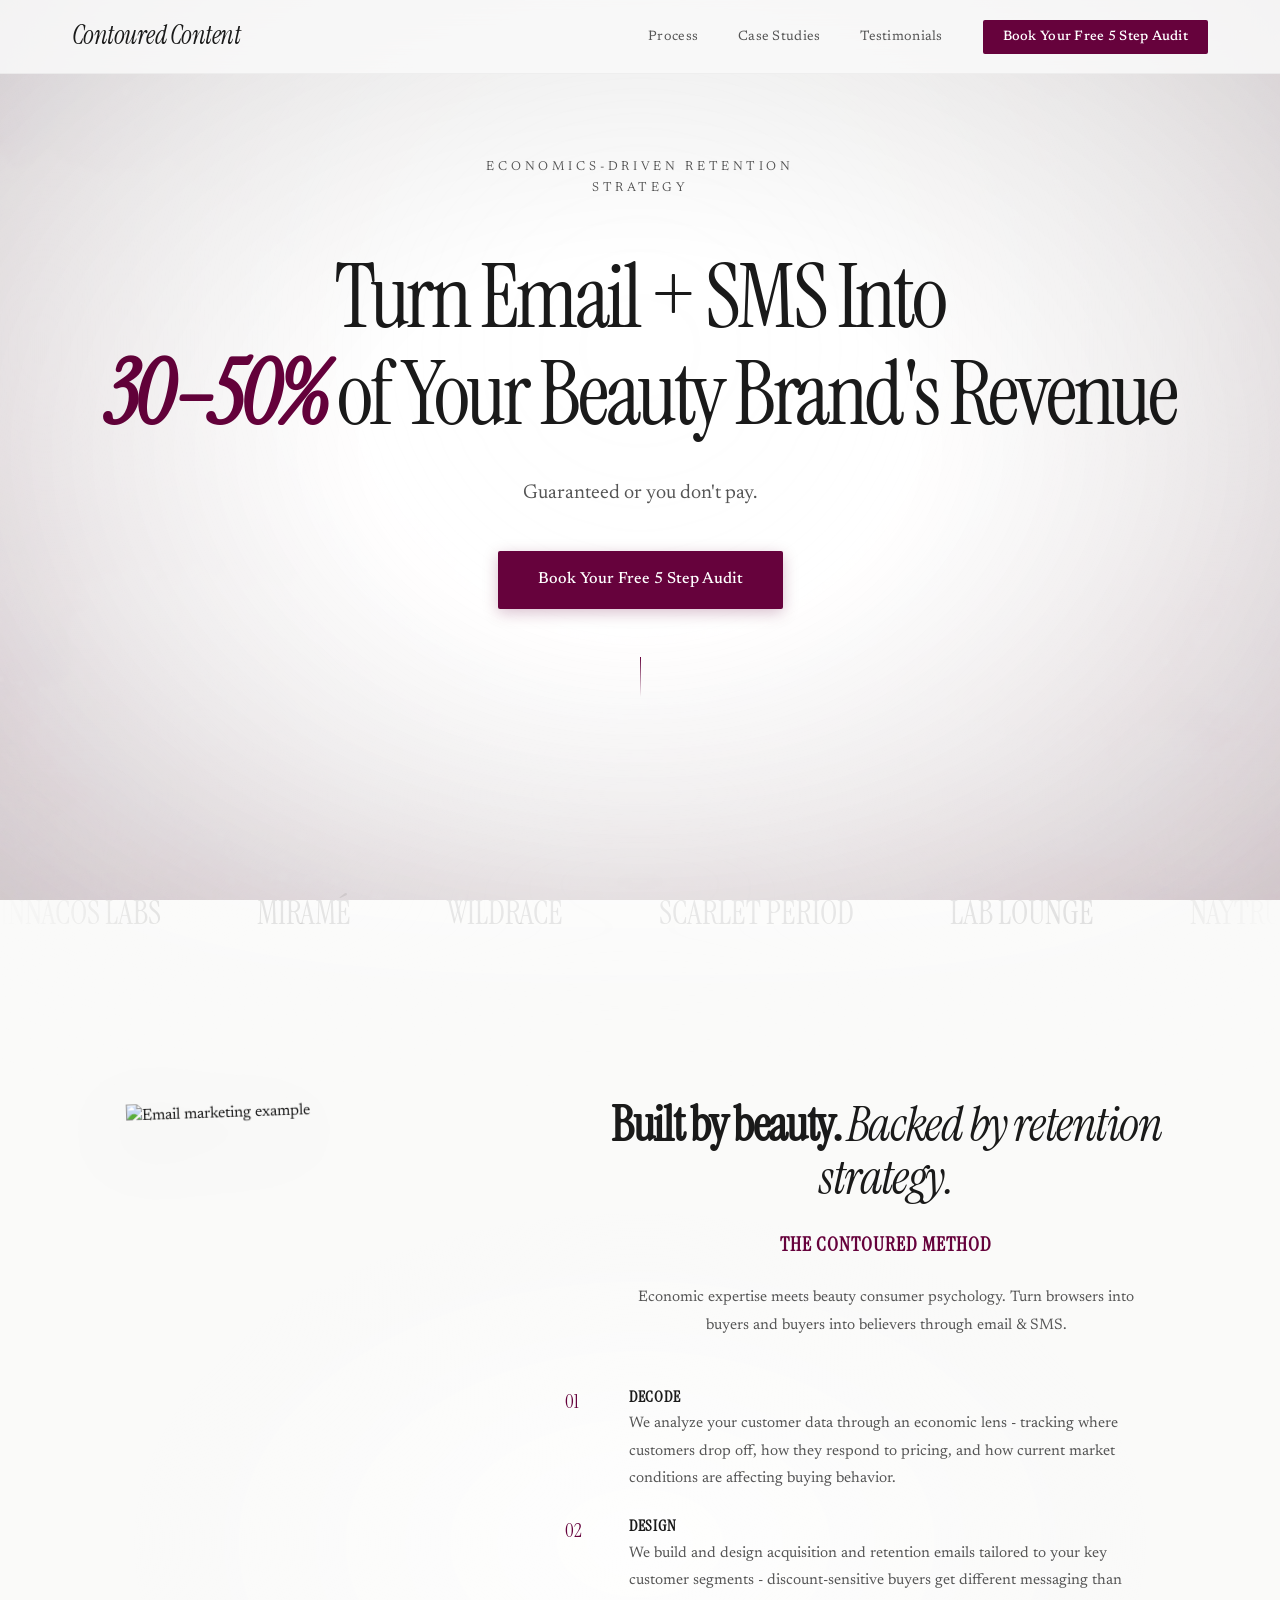
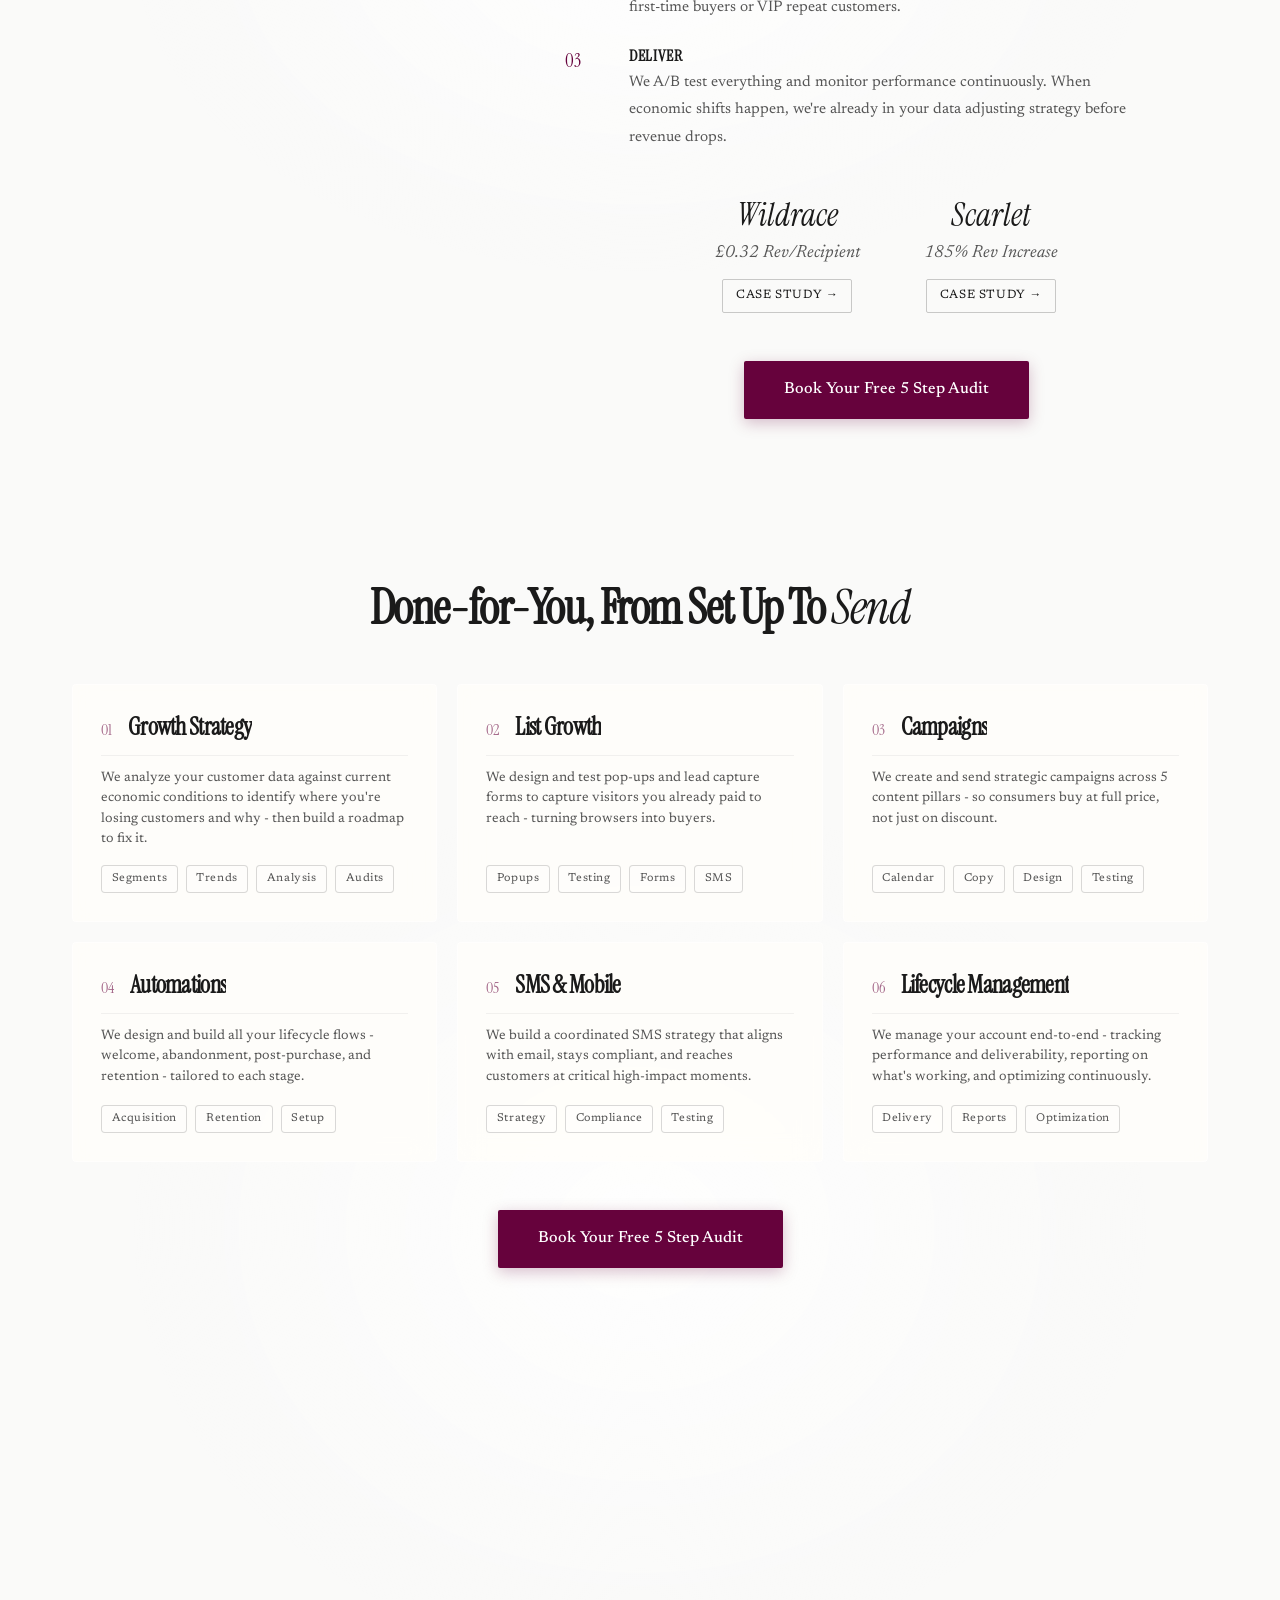
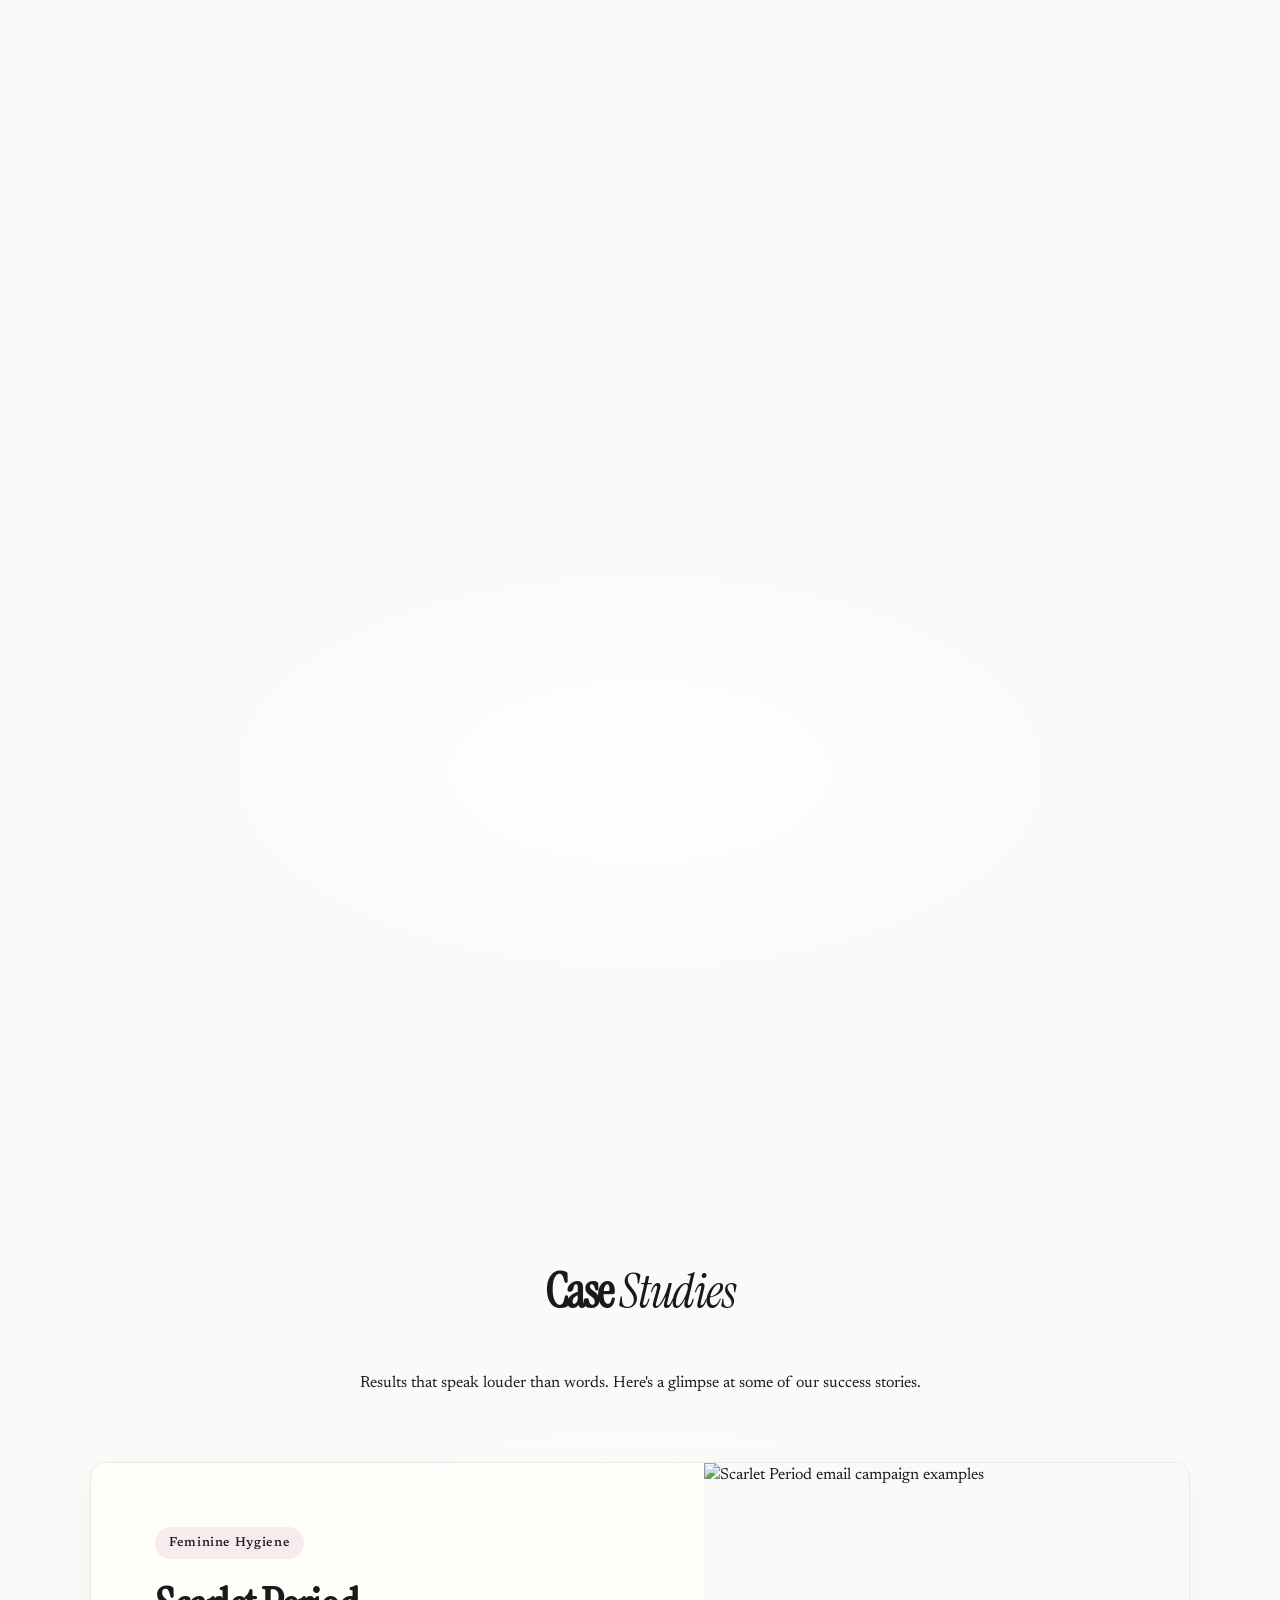
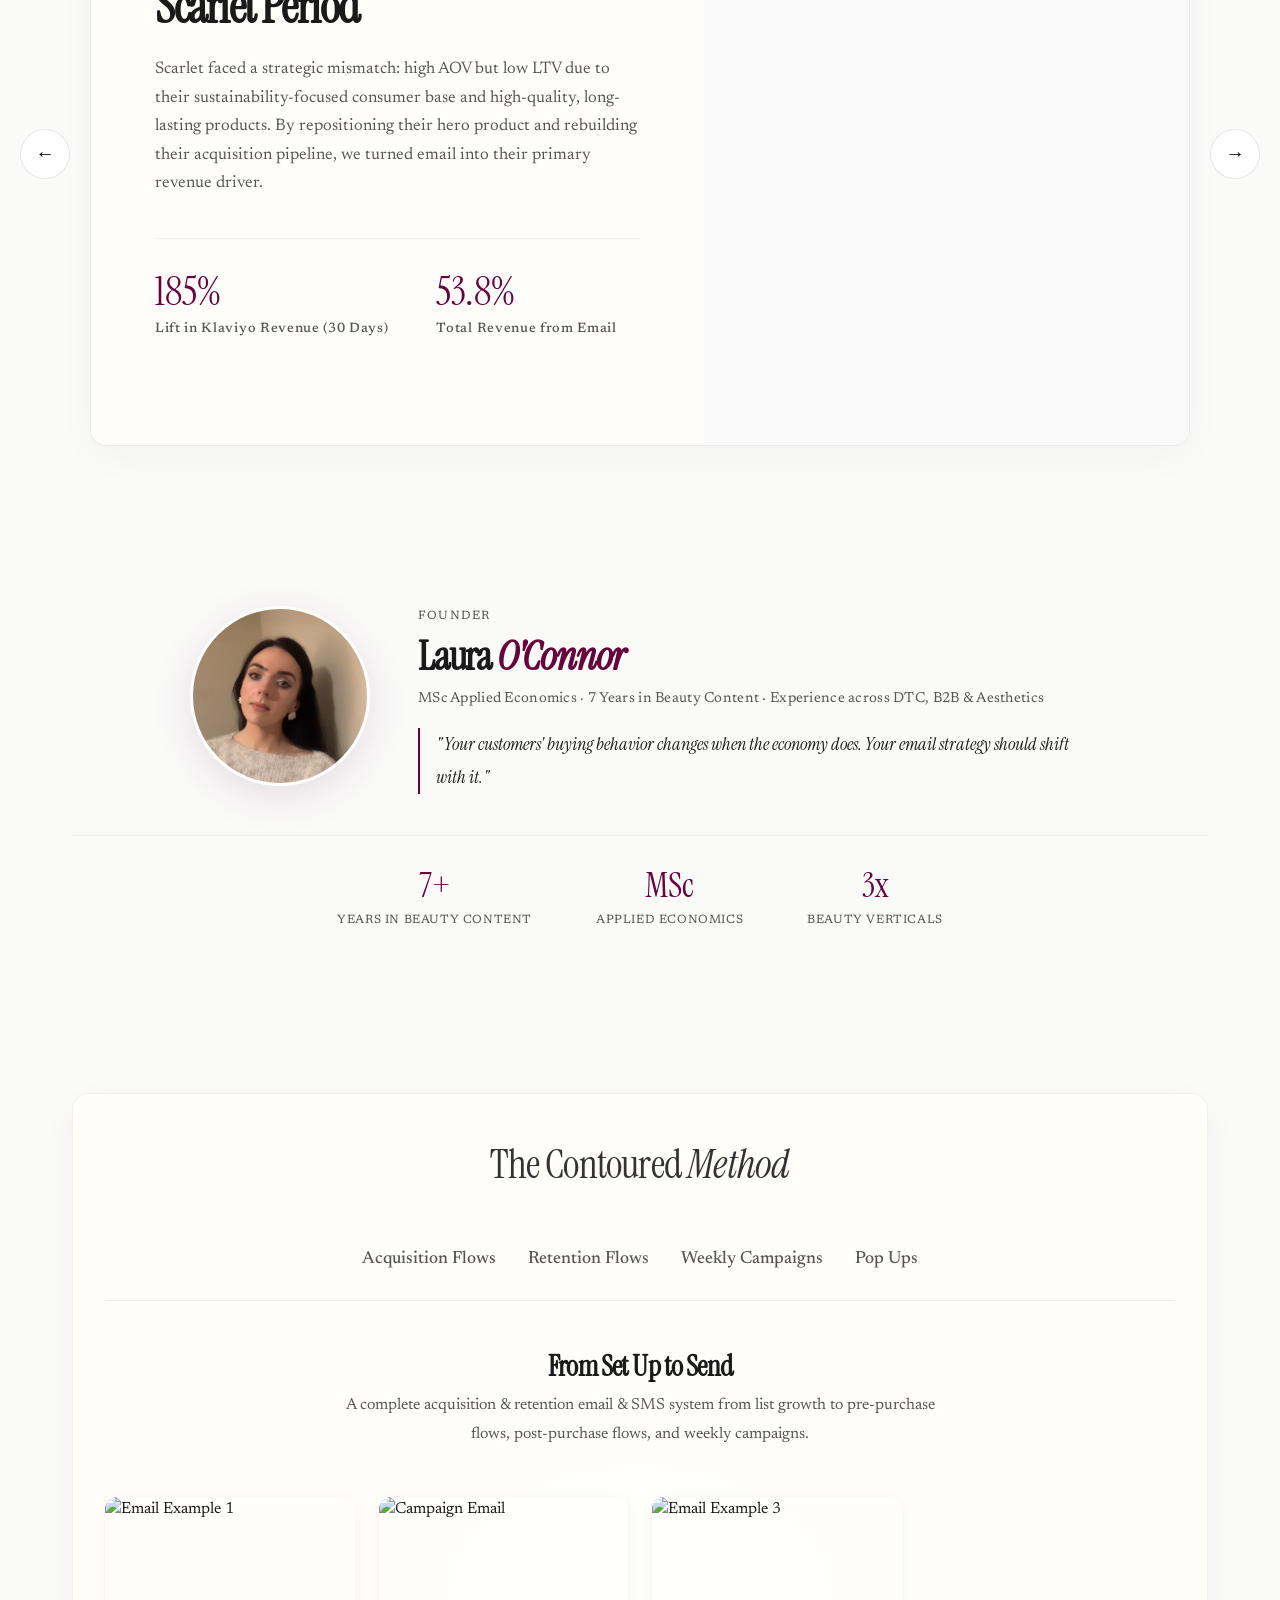
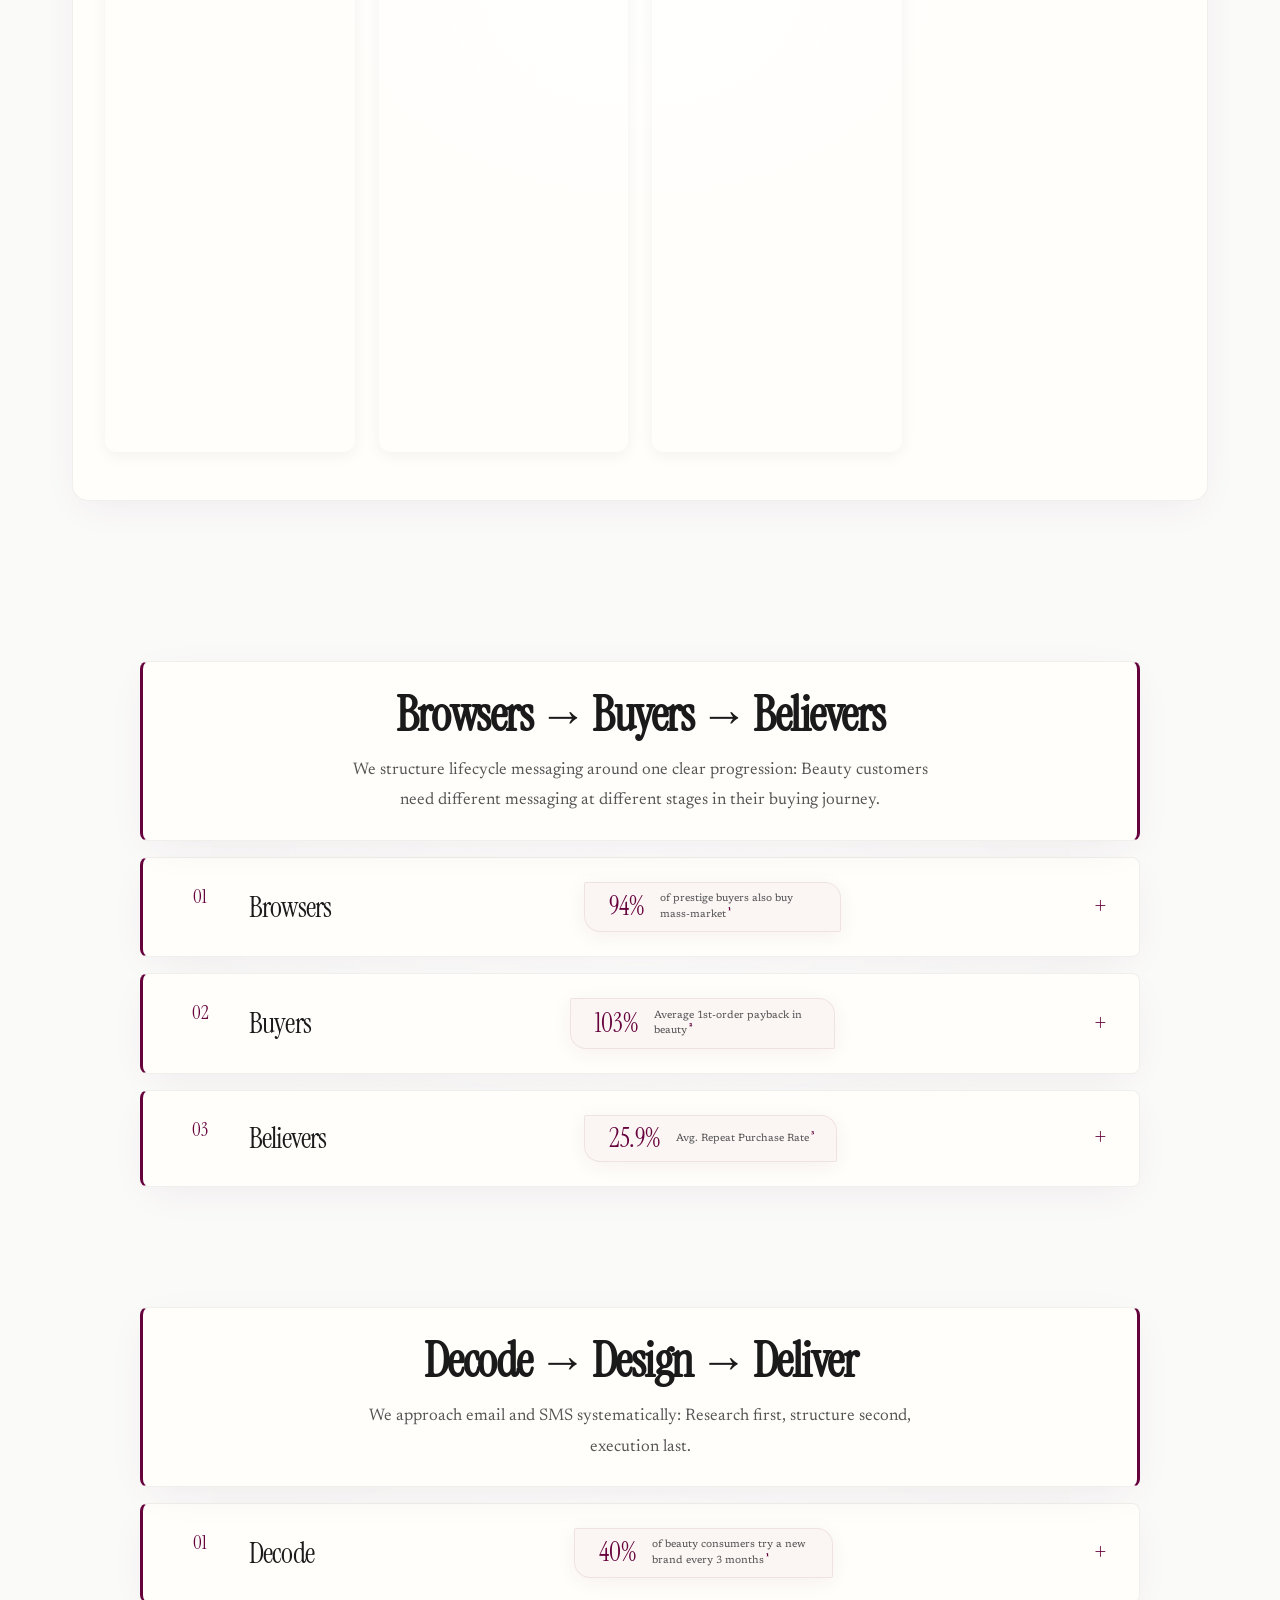
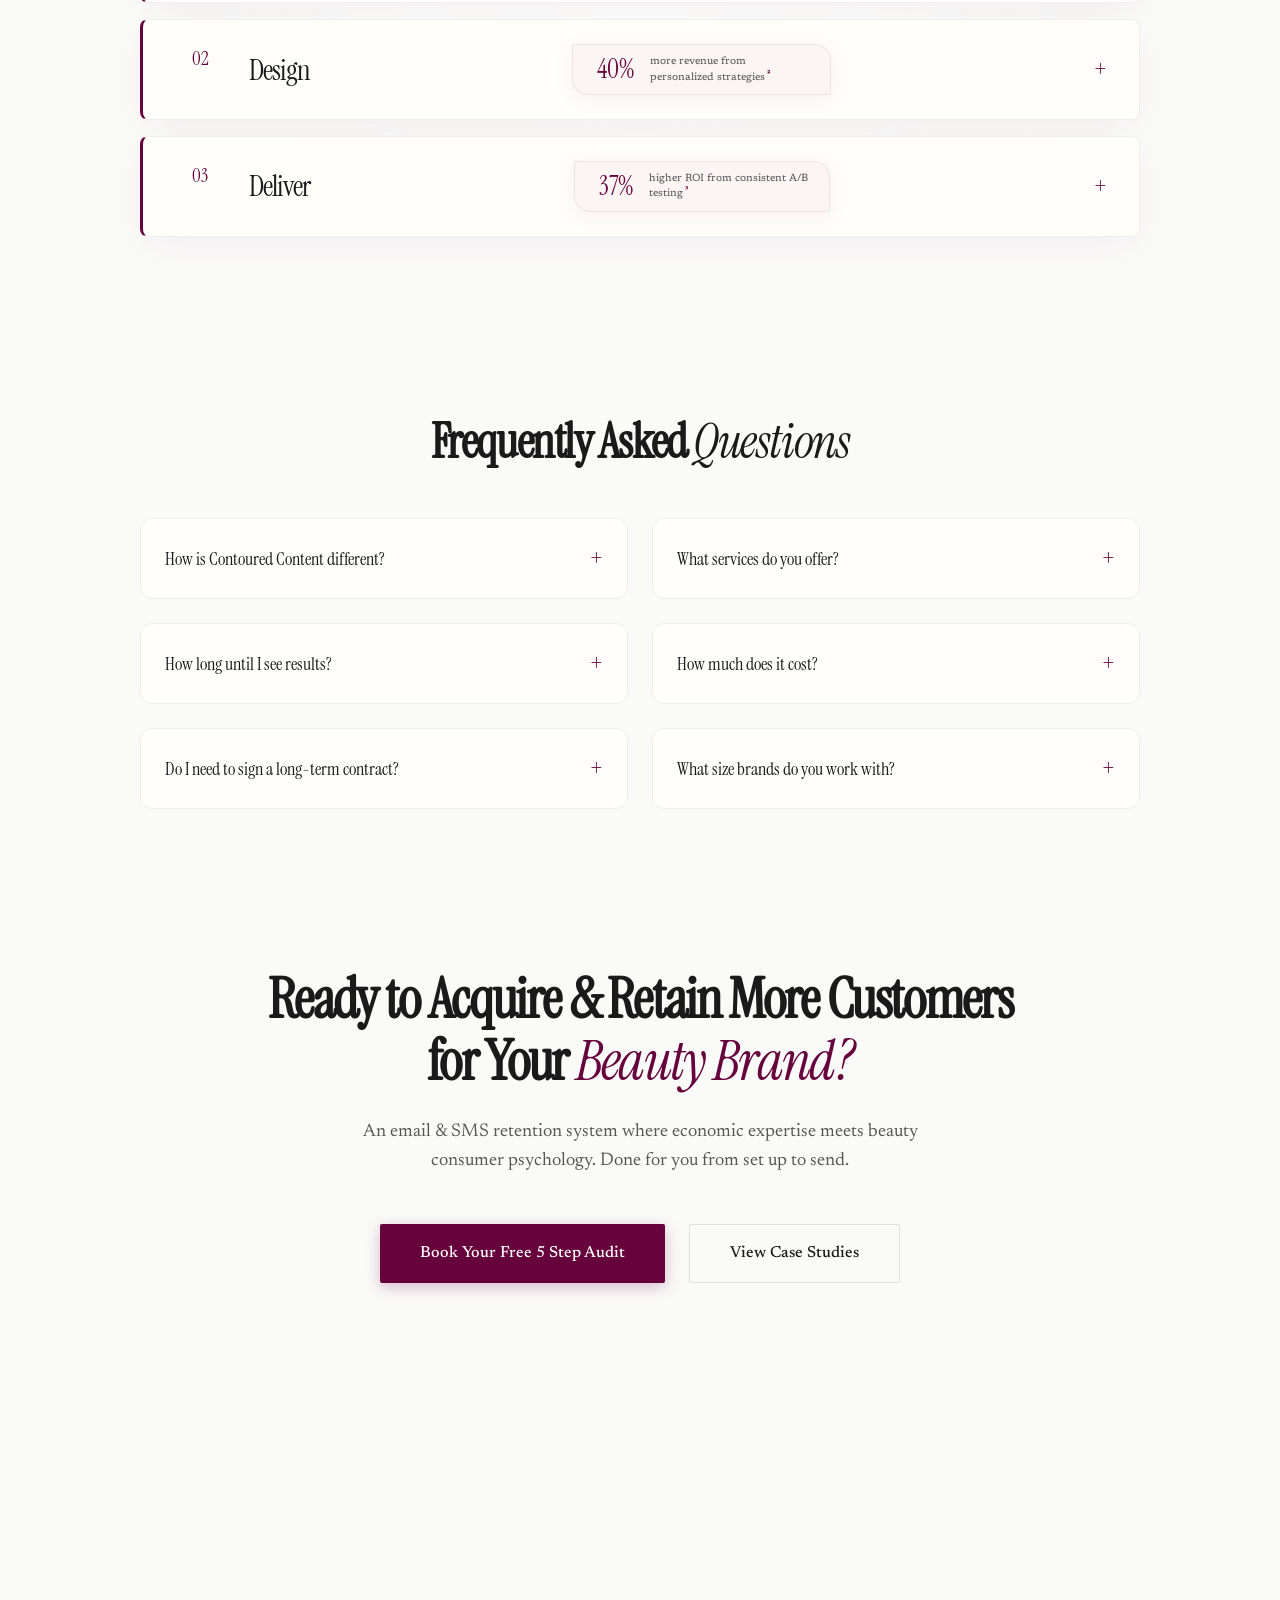
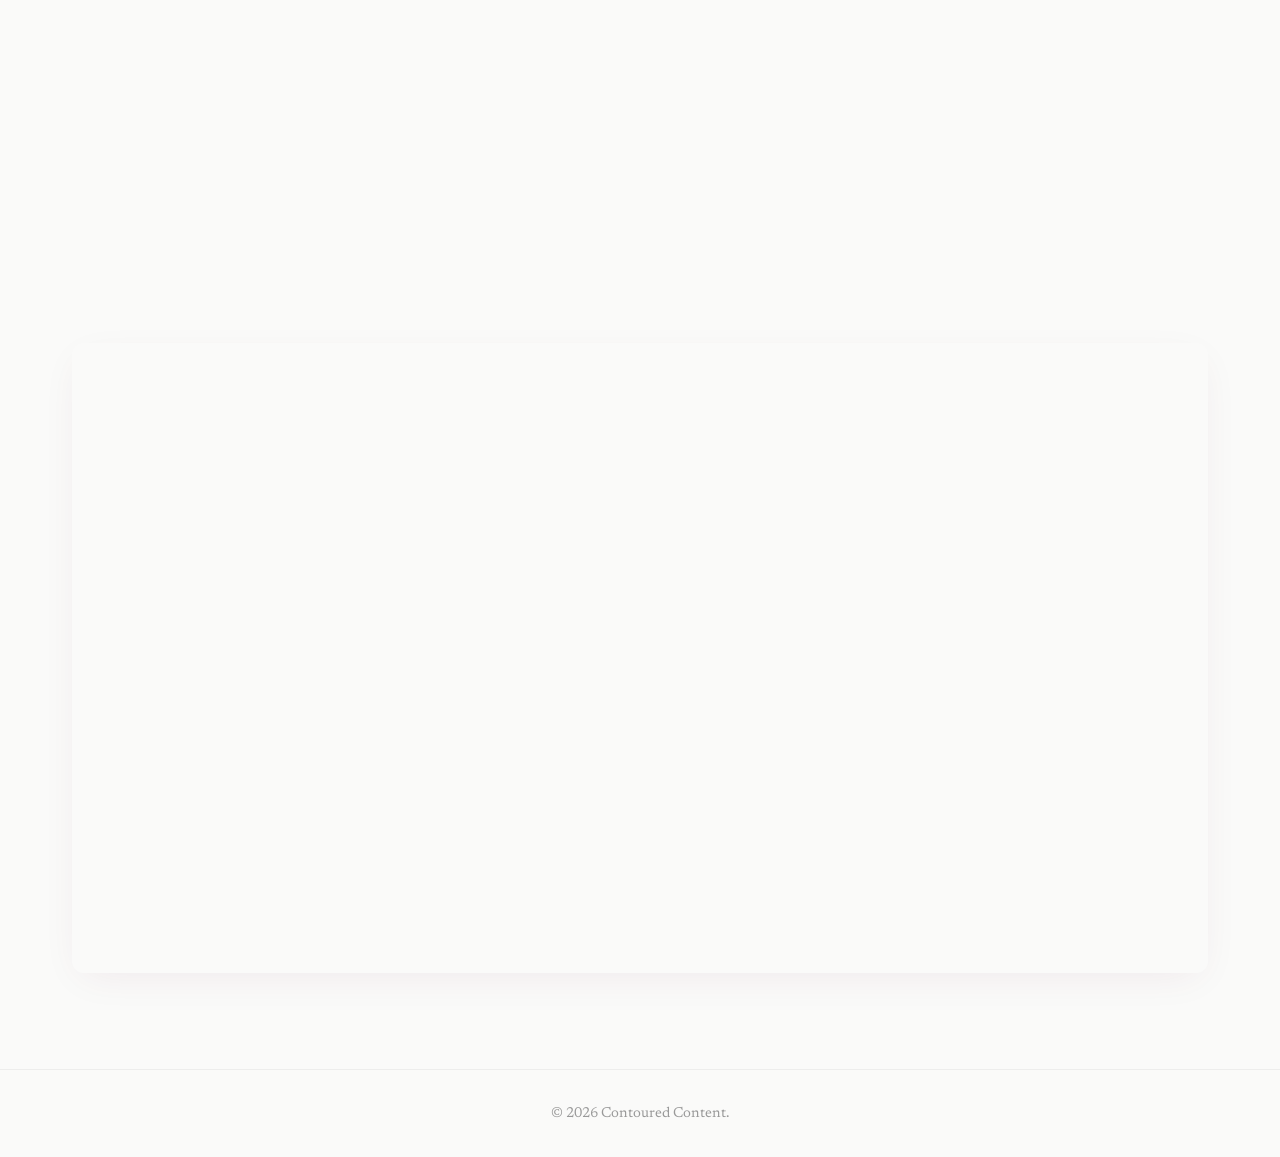
==== index.html @ 48235498 "First clean upload" ====
<!DOCTYPE html>
<html lang="en">

<head>
    <meta charset="UTF-8">
    <meta name="viewport" content="width=device-width, initial-scale=1.0">
    <title>Contoured Content | Beauty Email Marketing & Brand Economics</title>

    <!-- SEO Meta Tags -->
    <meta name="description" content="Done-for-you email marketing for beauty brands. We build retention systems where economic expertise meets beauty consumer psychology. Acquisition flows, campaigns, and SMS from set up to send.">
    <meta name="keywords" content="beauty email marketing, beauty brand retention, Klaviyo agency, email marketing for cosmetics, beauty ecommerce email, skincare email marketing">
    <meta name="author" content="Laura O'Connor">
    <link rel="canonical" href="https://contouredcontent.com/">

    <!-- Open Graph / Social Sharing -->
    <meta property="og:type" content="website">
    <meta property="og:url" content="https://contouredcontent.com/">
    <meta property="og:title" content="Contoured Content | Beauty Email Marketing & Brand Economics">
    <meta property="og:description" content="Done-for-you email marketing for beauty brands. Retention systems where economic expertise meets beauty consumer psychology.">
    <meta property="og:image" content="https://contouredcontent.com/assets/og-image.png">

    <!-- Twitter Card -->
    <meta name="twitter:card" content="summary_large_image">
    <meta name="twitter:title" content="Contoured Content | Beauty Email Marketing">
    <meta name="twitter:description" content="Done-for-you email marketing for beauty brands.">

    <!-- Schema.org Structured Data for AI/Search -->
    <script type="application/ld+json">
    {
        "@context": "https://schema.org",
        "@type": "ProfessionalService",
        "name": "Contoured Content",
        "description": "Done-for-you email marketing agency specializing in beauty brands. Retention systems combining economic expertise with beauty consumer psychology.",
        "url": "https://contouredcontent.com",
        "founder": {
            "@type": "Person",
            "name": "Laura O'Connor",
            "jobTitle": "Founder",
            "description": "MSc Applied Economics, 7 Years in Beauty Content"
        },
        "areaServed": "Worldwide",
        "serviceType": ["Email Marketing", "SMS Marketing", "Marketing Automation", "Klaviyo Management"],
        "industry": "Beauty and Cosmetics"
    }
    </script>

    <!-- Design System Typography: Instrument Serif + Newsreader -->
    <link rel="preconnect" href="https://fonts.googleapis.com">
    <link rel="preconnect" href="https://fonts.gstatic.com" crossorigin>
    <link
        href="https://fonts.googleapis.com/css2?family=Instrument+Serif:ital@0;1&family=Newsreader:ital,opsz,wght@0,6..72,200..800;1,6..72,200..800&display=swap"
        rel="stylesheet">

    <link rel="stylesheet" href="styles.css">
</head>

<body>
    <!-- Skip Link for Keyboard Accessibility -->
    <a href="#anchor" class="skip-link">Skip to main content</a>

    <!-- NAVIGATION -->
    <nav class="main-nav">
        <div class="container nav-container">
            <a href="#" class="nav-logo">Contoured Content</a>
            <ul class="nav-links">
                <li><a href="#process-bbb">Process</a></li>
                <li><a href="#results">Case Studies</a></li>
                <li><a href="#testimonials">Testimonials</a></li>
                <li><a href="https://calendly.com/laura-ire/30min" target="_blank" class="nav-cta">Book Your Free 5 Step Audit</a></li>
            </ul>
            <div class="nav-hamburger" onclick="toggleMobileMenu()">
                <span></span>
                <span></span>
                <span></span>
            </div>
        </div>
    </nav>
    <div class="nav-overlay" onclick="toggleMobileMenu()"></div>

    <!-- HERO SECTION -->
    <header class="hero">
        <div class="hero-text-bg"></div> <!-- The blurred cloud behind text -->
        <div class="container">
            <p class="hero-label reveal">Economics-Driven Retention Strategy</p>
            <h1 class="reveal">Turn Email + SMS Into <br><span class="editorial-italic text-accent">30–50%</span> of
                Your Beauty Brand's Revenue</h1>
            <p class="reveal">Guaranteed or you don't pay.</p>
            <a href="https://calendly.com/laura-ire/30min" target="_blank" class="btn-primary">Book Your Free 5 Step Audit</a>
            <div class="scroll-indicator" aria-hidden="true">
                <div class="scroll-line"></div>
            </div>
        </div>
    </header>

    <!-- SECTION 2: PROOF BAR -->
    <section class="proof-bar">
        <div class="container">
            <p class="proof-label reveal">BEAUTY · FRAGRANCE · PERSONAL CARE</p>
        </div>
        <div class="marquee">
            <div class="marquee-content">
                <span>Innacos Labs</span>
                <span>MiraMé</span>
                <span>WildRace</span>
                <span>Scarlet Period</span>
                <span>Lab Lounge</span>
                <span>Naytrual Beauty</span>
            </div>
            <!-- Duplicate for seamless looping -->
            <div class="marquee-content" aria-hidden="true">
                <span>Innacos Labs</span>
                <span>MiraMé</span>
                <span>WildRace</span>
                <span>Scarlet Period</span>
                <span>Lab Lounge</span>
                <span>Naytrual Beauty</span>
            </div>
        </div>
    </section>

    <!-- SECTION 3: THE ANCHOR (Phone + DDD + Stats) -->
    <section class="anchor-section" id="anchor">
        <div class="container">
            <div class="anchor-grid">
                <!-- Left: Visual (Phone) -->
                <div class="anchor-visual reveal">
                    <img src="email_for_beauty_2.png" alt="Email marketing example" class="anchor-phone-frame">
                </div>

                <!-- Right: Content (DDD List + Stats) -->
                <div class="anchor-content reveal">
                    <h2 class="section-title" style="margin-bottom: 1.5rem; font-size: 3rem; text-align: center;">Built
                        by beauty. <span class="editorial-italic">Backed by retention strategy.</span></h2>

                    <div class="editorial-subhead"
                        style="margin-bottom: 1.5rem; font-size: 1.25rem; color: var(--color-accent); letter-spacing: 0.05em; text-align: center;">
                        The Contoured Method</div>

                    <p style="text-align: center; color: var(--color-text-muted); margin-bottom: 3rem; max-width: 500px; margin-left: auto; margin-right: auto; font-size: 0.95rem;">Economic expertise meets beauty consumer psychology. Turn browsers into buyers and buyers into believers through email & SMS.</p>

                    <!-- The DDD Process List -->
                    <div class="process-list">
                        <div class="process-item">
                            <span class="process-number purple">01</span>
                            <div class="process-text">
                                <h3 class="editorial-subhead">Decode</h3>
                                <p>We analyze your customer data through an economic lens - tracking where customers drop off, how they respond to pricing, and how current market conditions are affecting buying behavior.</p>
                            </div>
                        </div>

                        <div class="process-item">
                            <span class="process-number purple">02</span>
                            <div class="process-text">
                                <h3 class="editorial-subhead">Design</h3>
                                <p>We build and design acquisition and retention emails tailored to your key customer segments - discount-sensitive buyers get different messaging than first-time buyers or VIP repeat customers.</p>
                            </div>
                        </div>

                        <div class="process-item">
                            <span class="process-number purple">03</span>
                            <div class="process-text">
                                <h3 class="editorial-subhead">Deliver</h3>
                                <p>We A/B test everything and monitor performance continuously. When economic shifts happen, we're already in your data adjusting strategy before revenue drops.</p>
                            </div>
                        </div>
                    </div>

                    <!-- Merged Case Studies (Stats + Buttons) - Centered under text -->
                    <div class="anchor-case-studies" style="margin-top: 3rem; text-align: center; display: flex; justify-content: center; gap: 4rem;">
                        <div class="anchor-case-link" style="text-align: center;">
                            <div class="brand-name" style="font-size: 2rem;">Wildrace</div>
                            <div class="stat-value stat-small-italic">£0.32 Rev/Recipient</div>
                            <a href="#results" class="case-study-btn-xs">Case Study &rarr;</a>
                        </div>
                        <div class="anchor-case-link" style="text-align: center;">
                            <div class="brand-name" style="font-size: 2rem;">Scarlet</div>
                            <div class="stat-value stat-small-italic">185% Rev Increase</div>
                            <a href="#results" class="case-study-btn-xs">Case Study &rarr;</a>
                        </div>
                    </div>

                    <div style="text-align: center; margin-top: 2.5rem;">
                        <a href="https://calendly.com/laura-ire/30min" target="_blank" class="btn-primary">Book Your Free 5 Step Audit</a>
                    </div>
                </div>
            </div>
        </div>
    </section>

    <!-- SECTION 5: DONE-FOR-YOU SERVICES (Compact Grid) -->
    <section class="services-section" id="services">
        <div class="container">
            <h2 class="section-title reveal" style="text-align: center; margin-bottom: 3rem;">Done-for-You, From
                Set Up To <span class="editorial-italic">Send</span></h2>

            <div class="services-grid">
                <!-- BOX 1: Growth Strategy -->
                <div class="service-card reveal">
                    <div class="service-header">
                        <span class="service-icon">01</span>
                        <h3 class="service-title">Growth Strategy</h3>
                    </div>
                    <p class="service-desc">We analyze your customer data against current economic conditions to identify where you're losing customers and why - then build a roadmap to fix it.</p>
                    <div class="service-tags">
                        <span class="service-tag">Segments</span>
                        <span class="service-tag">Trends</span>
                        <span class="service-tag">Analysis</span>
                        <span class="service-tag">Audits</span>
                    </div>
                </div>

                <!-- BOX 2: List Growth -->
                <div class="service-card reveal">
                    <div class="service-header">
                        <span class="service-icon">02</span>
                        <h3 class="service-title">List Growth</h3>
                    </div>
                    <p class="service-desc">We design and test pop-ups and lead capture forms to capture visitors you already paid to reach - turning browsers into buyers.</p>
                    <div class="service-tags">
                        <span class="service-tag">Popups</span>
                        <span class="service-tag">Testing</span>
                        <span class="service-tag">Forms</span>
                        <span class="service-tag">SMS</span>
                    </div>
                </div>

                <!-- BOX 3: Campaigns -->
                <div class="service-card reveal">
                    <div class="service-header">
                        <span class="service-icon">03</span>
                        <h3 class="service-title">Campaigns</h3>
                    </div>
                    <p class="service-desc">We create and send strategic campaigns across 5 content pillars - so consumers buy at full price, not just on discount.</p>
                    <div class="service-tags">
                        <span class="service-tag">Calendar</span>
                        <span class="service-tag">Copy</span>
                        <span class="service-tag">Design</span>
                        <span class="service-tag">Testing</span>
                    </div>
                </div>

                <!-- BOX 4: Automations -->
                <div class="service-card reveal">
                    <div class="service-header">
                        <span class="service-icon">04</span>
                        <h3 class="service-title">Automations</h3>
                    </div>
                    <p class="service-desc">We design and build all your lifecycle flows - welcome, abandonment, post-purchase, and retention - tailored to each stage.</p>
                    <div class="service-tags">
                        <span class="service-tag">Acquisition</span>
                        <span class="service-tag">Retention</span>
                        <span class="service-tag">Setup</span>
                    </div>
                </div>

                <!-- BOX 5: SMS & Mobile -->
                <div class="service-card reveal">
                    <div class="service-header">
                        <span class="service-icon">05</span>
                        <h3 class="service-title">SMS & Mobile</h3>
                    </div>
                    <p class="service-desc">We build a coordinated SMS strategy that aligns with email, stays compliant, and reaches customers at critical high-impact moments.</p>
                    <div class="service-tags">
                        <span class="service-tag">Strategy</span>
                        <span class="service-tag">Compliance</span>
                        <span class="service-tag">Testing</span>
                    </div>
                </div>

                <!-- BOX 6: Lifecycle Management -->
                <div class="service-card reveal">
                    <div class="service-header">
                        <span class="service-icon">06</span>
                        <h3 class="service-title">Lifecycle Management</h3>
                    </div>
                    <p class="service-desc">We manage your account end-to-end - tracking performance and deliverability, reporting on what's working, and optimizing continuously.</p>
                    <div class="service-tags">
                        <span class="service-tag">Delivery</span>
                        <span class="service-tag">Reports</span>
                        <span class="service-tag">Optimization</span>
                    </div>
                </div>
            </div>

            <div style="text-align: center; margin-top: 3rem;">
                <a href="https://calendly.com/laura-ire/30min" target="_blank" class="btn-primary">Book Your Free 5 Step Audit</a>
            </div>

            <!-- Email Marquee Scroller -->
            <div class="cta-visual-row systems-marquee">
                <div class="cta-track">
                    <!-- First set -->
                    <div class="cta-img-card">
                        <img src="sections i want in my website/SCREENSHOTS OF WEBSITE PLAN/sections 9-10/section 10 /Loveorie campaign email.png" alt="Email Design" class="cta-img" loading="lazy">
                    </div>
                    <div class="cta-img-card">
                        <img src="sections i want in my website/SCREENSHOTS OF WEBSITE PLAN/sections 9-10/section 10 /Luna London.png" alt="Email Design" class="cta-img" loading="lazy">
                    </div>
                    <div class="cta-img-card">
                        <img src="sections i want in my website/SCREENSHOTS OF WEBSITE PLAN/sections 9-10/section 10 /letitglow.png" alt="Email Design" class="cta-img" loading="lazy">
                    </div>
                    <div class="cta-img-card">
                        <img src="sections i want in my website/SCREENSHOTS OF WEBSITE PLAN/sections 9-10/section 10 /naytural.png" alt="Email Design" class="cta-img" loading="lazy">
                    </div>
                    <div class="cta-img-card">
                        <img src="sections i want in my website/SCREENSHOTS OF WEBSITE PLAN/sections 9-10/section 10 /mirame_both.png" alt="Email Design" class="cta-img" loading="lazy">
                    </div>
                    <div class="cta-img-card">
                        <img src="sections i want in my website/SCREENSHOTS OF WEBSITE PLAN/sections 9-10/section 10 /Wildrace_reviews_email.png" alt="Email Design" class="cta-img" loading="lazy">
                    </div>
                    <div class="cta-img-card">
                        <img src="sections i want in my website/SCREENSHOTS OF WEBSITE PLAN/sections 9-10/section 10 /scarlet 3 abandoned 3.png" alt="Email Design" class="cta-img" loading="lazy">
                    </div>
                    <div class="cta-img-card">
                        <img src="sections i want in my website/SCREENSHOTS OF WEBSITE PLAN/sections 9-10/section 10 /wildrace_phthalateemail.png" alt="Email Design" class="cta-img" loading="lazy">
                    </div>
                    <div class="cta-img-card">
                        <img src="sections i want in my website/SCREENSHOTS OF WEBSITE PLAN/sections 9-10/section 10 /wildracesweetdreams.png" alt="Email Design" class="cta-img" loading="lazy">
                    </div>
                    <div class="cta-img-card">
                        <img src="sections i want in my website/SCREENSHOTS OF WEBSITE PLAN/sections 9-10/section 10 /Bellamianta.png" alt="Email Design" class="cta-img" loading="lazy">
                    </div>
                    <div class="cta-img-card">
                        <img src="sections i want in my website/SCREENSHOTS OF WEBSITE PLAN/sections 9-10/section 10 /ultra violette email.png" alt="Email Design" class="cta-img" loading="lazy">
                    </div>
                    <div class="cta-img-card">
                        <img src="sections i want in my website/SCREENSHOTS OF WEBSITE PLAN/sections 9-10/section 10 /wildrace_abandonedcheckout.png" alt="Email Design" class="cta-img" loading="lazy">
                    </div>
                    <!-- Duplicate set for seamless loop -->
                    <div class="cta-img-card">
                        <img src="sections i want in my website/SCREENSHOTS OF WEBSITE PLAN/sections 9-10/section 10 /Loveorie campaign email.png" alt="Email Design" class="cta-img" loading="lazy">
                    </div>
                    <div class="cta-img-card">
                        <img src="sections i want in my website/SCREENSHOTS OF WEBSITE PLAN/sections 9-10/section 10 /Luna London.png" alt="Email Design" class="cta-img" loading="lazy">
                    </div>
                    <div class="cta-img-card">
                        <img src="sections i want in my website/SCREENSHOTS OF WEBSITE PLAN/sections 9-10/section 10 /letitglow.png" alt="Email Design" class="cta-img" loading="lazy">
                    </div>
                    <div class="cta-img-card">
                        <img src="sections i want in my website/SCREENSHOTS OF WEBSITE PLAN/sections 9-10/section 10 /naytural.png" alt="Email Design" class="cta-img" loading="lazy">
                    </div>
                    <div class="cta-img-card">
                        <img src="sections i want in my website/SCREENSHOTS OF WEBSITE PLAN/sections 9-10/section 10 /mirame_both.png" alt="Email Design" class="cta-img" loading="lazy">
                    </div>
                    <div class="cta-img-card">
                        <img src="sections i want in my website/SCREENSHOTS OF WEBSITE PLAN/sections 9-10/section 10 /Wildrace_reviews_email.png" alt="Email Design" class="cta-img" loading="lazy">
                    </div>
                    <div class="cta-img-card">
                        <img src="sections i want in my website/SCREENSHOTS OF WEBSITE PLAN/sections 9-10/section 10 /scarlet 3 abandoned 3.png" alt="Email Design" class="cta-img" loading="lazy">
                    </div>
                    <div class="cta-img-card">
                        <img src="sections i want in my website/SCREENSHOTS OF WEBSITE PLAN/sections 9-10/section 10 /wildrace_phthalateemail.png" alt="Email Design" class="cta-img" loading="lazy">
                    </div>
                    <div class="cta-img-card">
                        <img src="sections i want in my website/SCREENSHOTS OF WEBSITE PLAN/sections 9-10/section 10 /wildracesweetdreams.png" alt="Email Design" class="cta-img" loading="lazy">
                    </div>
                    <div class="cta-img-card">
                        <img src="sections i want in my website/SCREENSHOTS OF WEBSITE PLAN/sections 9-10/section 10 /Bellamianta.png" alt="Email Design" class="cta-img" loading="lazy">
                    </div>
                    <div class="cta-img-card">
                        <img src="sections i want in my website/SCREENSHOTS OF WEBSITE PLAN/sections 9-10/section 10 /ultra violette email.png" alt="Email Design" class="cta-img" loading="lazy">
                    </div>
                    <div class="cta-img-card">
                        <img src="sections i want in my website/SCREENSHOTS OF WEBSITE PLAN/sections 9-10/section 10 /wildrace_abandonedcheckout.png" alt="Email Design" class="cta-img" loading="lazy">
                    </div>
                </div>
            </div>
        </div>
    </section>

    <!-- TESTIMONIALS (Split Carousel) -->
    <section class="testimonials-section" id="testimonials">
        <div class="container">
            <div class="testimonial-split">
                <!-- LEFT: Header + Carousel Card -->
                <div class="testimonial-left-col reveal">
                    <div class="testimonial-header">
                        <h2 class="section-title">Client <span class="editorial-italic">Testimonials</span></h2>
                        <button class="nav-btn next-btn" aria-label="Next Testimonial">
                            <svg width="24" height="24" viewBox="0 0 24 24" fill="none"
                                xmlns="http://www.w3.org/2000/svg">
                                <path d="M5 12H19" stroke="currentColor" stroke-width="2" stroke-linecap="round"
                                    stroke-linejoin="round" />
                                <path d="M12 5L19 12L12 19" stroke="currentColor" stroke-width="2"
                                    stroke-linecap="round" stroke-linejoin="round" />
                            </svg>
                        </button>
                    </div>
                    <div class="testimonial-card-glass">
                        <div class="quote-icon">
                            <svg width="40" height="40" viewBox="0 0 40 40" fill="currentColor"
                                xmlns="http://www.w3.org/2000/svg">
                                <path
                                    d="M10 20C10 14.4772 14.4772 10 20 10V13C16.134 13 13 16.134 13 20V22H20V30H10V20Z" />
                                <path
                                    d="M24 20C24 14.4772 28.4772 10 34 10V13C30.134 13 27 16.134 27 20V22H34V30H24V20Z" />
                            </svg>
                        </div>

                        <!-- Slide 1: Jo Barry (Default) -->
                        <div class="testimonial-slide active" data-index="0">
                            <p class="t-quote">
                                "Within a month, our Klaviyo attributed revenue increased by 183%. Laura audited everything, fixed broken automations, and built a clear plan. She's efficient, independent, and transparent—she sets you up for long-term success, not dependency."
                            </p>
                            <div class="t-author">
                                <div class="t-info">
                                    <h4 class="t-name">Jo Barry</h4>
                                    <span class="t-role">Owner, Scarlet Period</span>
                                </div>
                            </div>
                        </div>

                        <!-- Slide 2: Tanya Abriol -->
                        <div class="testimonial-slide" data-index="1">
                            <p class="t-quote">
                                "Laura is an absolute pleasure to work with. The clarity in communication and turnaround is top notch. We absolutely love having her as part of the team!"
                            </p>
                            <div class="t-author">
                                <div class="t-info">
                                    <h4 class="t-name">Tanya Abriol</h4>
                                    <span class="t-role">Celebrity Hairdresser & Co-Founder, MiraMé</span>
                                </div>
                            </div>
                        </div>

                        <!-- Slide 3: Jordan Pearce -->
                        <div class="testimonial-slide" data-index="2">
                            <p class="t-quote">
                                "We've seen a huge increase in email subscribers and are definitely converting more sales as a result. Working with Laura was something well worth doing. We would without a doubt recommend her."
                            </p>
                            <div class="t-author">
                                <div class="t-info">
                                    <h4 class="t-name">Jordan Pearce</h4>
                                    <span class="t-role">Founder, WILDRACE</span>
                                </div>
                            </div>
                        </div>

                        <!-- Slide 4: Nelly Ballo -->
                        <div class="testimonial-slide" data-index="3">
                            <p class="t-quote">
                                "Working with Laura was such a seamless and creative experience. She instantly understood Naytrual Beauty's tone and visuals, bringing our email marketing to life. Everything felt completely on-brand, elevated, and effortless."
                            </p>
                            <div class="t-author">
                                <div class="t-info">
                                    <h4 class="t-name">Nelly Ballo</h4>
                                    <span class="t-role">Owner, Naytrual Beauty</span>
                                </div>
                            </div>
                        </div>

                        <!-- Slide 5: Megan Cox -->
                        <div class="testimonial-slide" data-index="4">
                            <p class="t-quote">
                                "We have thoroughly enjoyed working with Laura! She is very responsive, fast, and thorough in both her research and follow through."
                            </p>
                            <div class="t-author">
                                <div class="t-info">
                                    <h4 class="t-name">Megan Cox</h4>
                                    <span class="t-role">Owner, Innacos Labs</span>
                                </div>
                            </div>
                        </div>

                    </div>
                </div>

                <!-- RIGHT: Email Visual -->
                <div class="testimonial-visual reveal">
                    <img src="MAKE THE MATCH.png" alt="Email marketing example" class="testimonial-email-img">
                </div>

            </div>
        </div>
    </section>

    <!-- RESULTS / CASE STUDIES SECTION -->
    <section class="results-section" id="results">
        <div class="container">
            <div class="results-header">
                <h2 class="section-title">Case <span class="editorial-italic">Studies</span></h2>
                <p class="section-subtitle">Results that speak louder than words. Here's a glimpse at some of our success stories.</p>
            </div>

            <div class="results-slider-wrapper">
                <!-- Navigation -->
                <button class="slider-nav prev" aria-label="Previous Case Study">&#8592;</button>
                <button class="slider-nav next" aria-label="Next Case Study">&#8594;</button>

                <!-- Slider Track -->
                <div class="results-track" id="resultsTrack">

                    <!-- SLIDE 1: SCARLET PERIOD -->
                    <div class="results-slide active">
                        <div class="case-study-card">
                            <div class="case-info">
                                <span class="case-tag">Feminine Hygiene</span>
                                <h3 class="case-title">Scarlet Period</h3>
                                <p class="case-desc">
                                    Scarlet faced a strategic mismatch: high AOV but low LTV due to their sustainability-focused consumer base and high-quality, long-lasting products. By repositioning their hero product and rebuilding their acquisition pipeline, we turned email into their primary revenue driver.
                                </p>
                                <div class="case-stats-grid">
                                    <div class="case-stat-item">
                                        <span class="cs-val">185%</span>
                                        <span class="cs-label">Lift in Klaviyo Revenue (30 Days)</span>
                                    </div>
                                    <div class="case-stat-item">
                                        <span class="cs-val">53.8%</span>
                                        <span class="cs-label">Total Revenue from Email</span>
                                    </div>
                                </div>
                            </div>
                            <div class="case-visual">
                                <img src="scarlet period.png" alt="Scarlet Period email campaign examples" class="case-img">
                            </div>
                        </div>
                    </div>

                    <!-- SLIDE 2: WILDRACE -->
                    <div class="results-slide">
                        <div class="case-study-card">
                            <div class="case-info">
                                <span class="case-tag">Luxury Fragrance</span>
                                <h3 class="case-title">Wildrace</h3>
                                <p class="case-desc">
                                    Starting from just ~200 subscribers in Q1, Wildrace needed to scale for Q4. We built a complete flow architecture and executed a seasonal campaign strategy that delivered massive ROI without relying on discount tactics.
                                </p>
                                <div class="case-stats-grid">
                                    <div class="case-stat-item">
                                        <span class="cs-val">£0.32</span>
                                        <span class="cs-label">Revenue Per Recipient</span>
                                    </div>
                                    <div class="case-stat-item">
                                        <span class="cs-val">38%</span>
                                        <span class="cs-label">Email Attributed Revenue</span>
                                    </div>
                                </div>
                            </div>
                            <div class="case-visual">
                                <img src="wildrace case study.png" alt="Wildrace email campaign examples" class="case-img">
                            </div>
                        </div>
                    </div>

                </div>
            </div>
        </div>
    </section>


    <!-- Carousel Script -->
    <script>
        document.addEventListener('DOMContentLoaded', () => {
            const slides = document.querySelectorAll('.testimonial-slide');
            const prevBtn = document.querySelector('.prev-btn');
            const nextBtn = document.querySelector('.next-btn');
            let currentIndex = 0;

            function showSlide(index) {
                if (!slides.length) return;
                slides.forEach(slide => slide.classList.remove('active'));

                if (index >= slides.length) currentIndex = 0;
                else if (index < 0) currentIndex = slides.length - 1;
                else currentIndex = index;

                slides[currentIndex].classList.add('active');
            }

            if (nextBtn) {
                nextBtn.addEventListener('click', () => showSlide(currentIndex + 1));
            }
            if (prevBtn) {
                prevBtn.addEventListener('click', () => showSlide(currentIndex - 1));
            }
        });

        // Tab Switching Logic for Section 7
        function openSystemTab(evt, sysId) {
            // Hide all contents
            document.querySelectorAll('.sys-tab-content').forEach(c => c.classList.remove('active'));

            // Deactivate all tabs
            document.querySelectorAll('.sys-tab-btn').forEach(t => t.classList.remove('active'));

            // Show current content
            document.getElementById(sysId).classList.add('active');

            // Activate current tab
            evt.currentTarget.classList.add('active');
        }
    </script>

    <!-- ABOUT SECTION: FOUNDER (Compact High-End) -->
    <section class="about-section about-compact" id="about">
        <div class="container">
            <div class="about-compact-grid">
                <!-- Left: Compact Image -->
                <div class="about-image-compact">
                    <img src="assets/founder.png" alt="Laura - Founder of Contoured Content">
                </div>

                <!-- Right: Streamlined Content -->
                <div class="about-content-compact">
                    <span class="founder-label">Founder</span>
                    <h2 class="founder-title-compact">Laura <span class="text-accent editorial-italic">O'Connor</span></h2>
                    <p class="founder-tagline">MSc Applied Economics · 7 Years in Beauty Content · Experience across DTC, B2B & Aesthetics</p>

                    <p class="founder-quote">
                        "Your customers' buying behavior changes when the economy does. Your email strategy should shift with it."
                    </p>
                </div>
            </div>

            <!-- Stats Bar Below -->
            <div class="founder-stats-bar">
                <div class="stat-item-compact">
                    <span class="stat-number">7+</span>
                    <span class="stat-label">Years in Beauty Content</span>
                </div>
                <div class="stat-item-compact">
                    <span class="stat-number">MSc</span>
                    <span class="stat-label">Applied Economics</span>
                </div>
                <div class="stat-item-compact">
                    <span class="stat-number">3x</span>
                    <span class="stat-label">Beauty Verticals</span>
                </div>
            </div>
        </div>
    </section>

    <!-- SECTION 7: THE SYSTEMS (Tabbed Showcase) -->
    <section class="systems-section" id="systems">
        <div class="container">
            <!-- Systems Container Card -->
            <div class="systems-container-card">
                <!-- Systems Header -->
                <div class="systems-header" style="text-align: center; margin-bottom: 4rem;">
                    <h2 class="systems-title">The Contoured <span class="editorial-italic">Method</span></h2>
                    <p class="systems-subtitle-brand"></p>
                </div>

            <!-- Tabs Navigation -->
            <!-- Tabs Navigation -->
            <div class="systems-tabs-nav">
                <button class="sys-tab-btn" onclick="openSystemTab(event, 'prep')">Acquisition Flows</button>
                <button class="sys-tab-btn" onclick="openSystemTab(event, 'postp')">Retention Flows</button>
                <button class="sys-tab-btn" onclick="openSystemTab(event, 'camp')">Weekly Campaigns</button>
                <button class="sys-tab-btn" onclick="openSystemTab(event, 'popup')">Pop Ups</button>
            </div>

            <!-- Tab Content: ALL (Showcase) -->
            <div id="all" class="sys-tab-content active">
                <div class="sys-content-header">
                    <h3 class="sys-internal-title">From Set Up to Send</h3>
                    <p class="sys-internal-subtitle">A complete acquisition & retention email & SMS system from list growth to pre-purchase flows, post-purchase flows, and weekly campaigns.</p>
                </div>
                <div class="sys-card-grid">
                    <div class="sys-card">
                        <img src="default emails/Slice 6__.png" alt="Email Example 1" class="sys-card-bg">
                    </div>
                    <div class="sys-card">
                        <img src="default emails/Loveorie campaign email.png" alt="Campaign Email" class="sys-card-bg">
                    </div>
                    <div class="sys-card">
                        <img src="default emails/email 4 - after.png" alt="Email Example 3" class="sys-card-bg">
                    </div>
                </div>
            </div>

            <!-- Tab Content: Pre-Purchase -->
            <div id="prep" class="sys-tab-content">
                <div class="sys-content-header">
                    <h3 class="sys-internal-title">Pre-Purchase Flows</h3>
                    <p class="sys-internal-subtitle">Convert browsers into buyers during the critical first 45 days. Each flow guides your customer through discovery, problem awareness, product clarity, and intent - building purchase confidence at every touchpoint.</p>
                </div>
                <div class="sys-card-grid">
                    <div class="sys-card">
                        <img src="acquisition flows/wildracesweetdreams.png" alt="Wildrace Sweet Dreams" class="sys-card-bg">
                    </div>
                    <div class="sys-card">
                        <img src="acquisition flows/ultra violette email.png" alt="Ultra Violette" class="sys-card-bg">
                    </div>
                    <div class="sys-card">
                        <img src="acquisition flows/scalret site abandoned site.png" alt="Scarlet Site Abandoned" class="sys-card-bg">
                    </div>
                    <div class="sys-card">
                        <img src="acquisition flows/wildrace_abandonedcheckout.png" alt="Wildrace Abandoned Checkout" class="sys-card-bg">
                    </div>
                </div>
            </div>

            <!-- Tab Content: Post-Purchase -->
            <div id="postp" class="sys-tab-content">
                <div class="sys-content-header">
                    <h3 class="sys-internal-title">Post-Purchase Flows</h3>
                    <p class="sys-internal-subtitle">Target buyers within the critical 90-day retention period to reduce time to second purchase and turn one-time buyers into loyal believers of your brand.</p>
                </div>
                <div class="sys-card-grid">
                    <div class="sys-card">
                        <img src="retention flows/review more.png" alt="Review Request" class="sys-card-bg">
                    </div>
                </div>
            </div>

            <!-- Tab Content: Campaigns -->
            <div id="camp" class="sys-tab-content">
                <div class="sys-content-header">
                    <h3 class="sys-internal-title">Weekly Campaigns</h3>
                    <p class="sys-internal-subtitle">Nurture your email list with 3-4 segmented sends per week across educational, social proof, community, and product content designed to handle objections and prime for purchase when you send promotions.</p>
                </div>
                <div class="sys-card-grid">
                    <div class="sys-card">
                        <img src="campaigns/wildrace_reviews_email_2025 (1).png" alt="Wildrace Reviews" class="sys-card-bg">
                    </div>
                    <div class="sys-card">
                        <img src="campaigns/ultra violette email.png" alt="Ultra Violette Campaign" class="sys-card-bg">
                    </div>
                    <div class="sys-card">
                        <img src="campaigns/wildrace_phthalateemail.png" alt="Wildrace Phthalate" class="sys-card-bg">
                    </div>
                </div>
            </div>

            <!-- Tab Content: Pop up -->
            <div id="popup" class="sys-tab-content">
                <div class="sys-content-header">
                    <h3 class="sys-internal-title">High-Converting Pop-Up</h3>
                    <p class="sys-internal-subtitle">Just a 1-2% increase in your pop-up conversion rate can translate into tens of thousands more dollars in revenue each year. Ongoing pop-up optimization is one of the most important parts of our acquisition and retention process.</p>
                </div>
                <div class="sys-card-grid">
                    <div class="sys-card">
                        <img src="pop ups/NAYTRUAL GUIDE FREE SHIP.png" alt="Naytrual Guide Pop Up" class="sys-card-bg">
                    </div>
                    <div class="sys-card">
                        <img src="pop ups/scarlet discount.png" alt="Scarlet Discount Pop Up" class="sys-card-bg">
                    </div>
                    <div class="sys-card">
                        <img src="pop ups/scarlet discount2.png" alt="Scarlet Discount Pop Up 2" class="sys-card-bg">
                    </div>
                </div>
            </div>
            </div><!-- End systems-container-card -->
    </section>

    <!-- BBB SECTION: BROWSERS -> BUYERS -> BELIEVERS -->
    <section class="cascade-section" id="process-bbb">
        <div class="container">
            <div class="cascade-header-card">
                <h2 class="section-title">Browsers &rarr; Buyers &rarr; Believers</h2>
                <p class="section-subtitle">We structure lifecycle messaging around one clear progression: Beauty customers need different messaging at different stages in their buying journey.</p>
            </div>
            <div class="cascade-wrapper">
                <!-- ROW 1: BROWSERS -->
                <div class="cascade-row cascade-accordion" onclick="toggleCascade(this)">
                    <div class="cascade-timeline-col">
                        <span class="cascade-number">01</span>
                    </div>
                    <div class="cascade-main">
                        <div class="cascade-header-group">
                            <h3 class="cascade-title">Browsers</h3>
                            <div class="cascade-stat-box">
                                <span class="cascade-stat">94%</span>
                                <span class="cascade-stat-desc">of prestige buyers also buy mass-market<span class="footnote-marker" onclick="toggleFootnote(event, this)">&#185;<span class="footnote-box">Source: McKinsey (2024)</span></span></span>
                            </div>
                            <span class="cascade-toggle-icon">+</span>
                        </div>
                        <div class="cascade-body">
                            <p>From 1st-time visitors to close-to-converters, they are comparing options, questioning price, and looking for reassurance.</p>
                            <p><span class="text-accent">The Reality:</span> Cold audiences used to convert in 7 touchpoints, now it takes 20+. Efficacy and value must be conveyed instantly across every gap in the journey.</p>
                        </div>
                    </div>
                </div>

                <!-- ROW 2: BUYERS -->
                <div class="cascade-row cascade-accordion" onclick="toggleCascade(this)">
                    <div class="cascade-timeline-col">
                        <span class="cascade-number">02</span>
                    </div>
                    <div class="cascade-main">
                        <div class="cascade-header-group">
                            <h3 class="cascade-title">Buyers</h3>
                            <div class="cascade-stat-box">
                                <span class="cascade-stat">103%</span>
                                <span class="cascade-stat-desc">Average 1st-order payback in beauty<span class="footnote-marker" onclick="toggleFootnote(event, this)">&#178;<span class="footnote-box">Source: Decile (2025)</span></span></span>
                            </div>
                            <span class="cascade-toggle-icon">+</span>
                        </div>
                        <div class="cascade-body">
                            <p>The most fragile stage. Brands either build solid retention or lose momentum. Email's role is to reinforce confidence, set usage expectations, and support the transition to the 2nd purchase.</p>
                            <p><span class="text-accent">The Opportunity:</span> For high-LTV brands, retention during the critical 90-day window is where actual profit happens.</p>
                        </div>
                    </div>
                </div>

                <!-- ROW 3: BELIEVERS -->
                <div class="cascade-row cascade-accordion" onclick="toggleCascade(this)">
                    <div class="cascade-timeline-col">
                        <span class="cascade-number">03</span>
                    </div>
                    <div class="cascade-main">
                        <div class="cascade-header-group">
                            <h3 class="cascade-title">Believers</h3>
                            <div class="cascade-stat-box">
                                <span class="cascade-stat">25.9%</span>
                                <span class="cascade-stat-desc">Avg. Repeat Purchase Rate<span class="footnote-marker" onclick="toggleFootnote(event, this)">&#179;<span class="footnote-box">Source: MobiLoud (2025)</span></span></span>
                            </div>
                            <span class="cascade-toggle-icon">+</span>
                        </div>
                        <div class="cascade-body">
                            <p>Repeat purchasers at a critical inflection point. They respond best to recognition, reward, and relevance—not repetitive discounting.</p>
                            <p><span class="text-accent">The Fix:</span> Beauty's average is below the ecom standard (28%). Retention strategies are crucial for sustainable growth, especially for low-AOV brands.</p>
                        </div>
                    </div>
                </div>
            </div>
        </div>
    </section>

    <!-- DDD SECTION: DECODE -> DESIGN -> DELIVER -->
    <section class="cascade-section" id="process-ddd">
        <div class="container">
            <div class="cascade-header-card">
                <h2 class="section-title">Decode &rarr; Design &rarr; Deliver</h2>
                <p class="section-subtitle">We approach email and SMS systematically: Research first, structure second, execution last.</p>
            </div>
            <div class="cascade-wrapper">
                <!-- ROW 1: DECODE -->
                <div class="cascade-row cascade-accordion" onclick="toggleCascade(this)">
                    <div class="cascade-timeline-col">
                        <span class="cascade-number">01</span>
                    </div>
                    <div class="cascade-main">
                        <div class="cascade-header-group">
                            <h3 class="cascade-title">Decode</h3>
                            <div class="cascade-stat-box">
                                <span class="cascade-stat">40%</span>
                                <span class="cascade-stat-desc">of beauty consumers try a new brand every 3 months<span class="footnote-marker" onclick="toggleFootnote(event, this)">&#185;<span class="footnote-box">Source: BoF & McKinsey (2025)</span></span></span>
                            </div>
                            <span class="cascade-toggle-icon">+</span>
                        </div>
                        <div class="cascade-body">
                            <p>We get obsessive with your customer data - tracking hesitation, drop-off, and churn in every product and pricing category, how your audience responds to current economic conditions and the consumer psychology driving their behavior. Not what outdated generalized market data predicts.</p>
                            <p><span class="text-accent">The Difference:</span> Most brands optimize based on generic AI research reports and stale benchmarks. We stay on top of the beauty market daily and obsess over your data until we understand what's stopping sales.</p>
                        </div>
                    </div>
                </div>

                <!-- ROW 2: DESIGN -->
                <div class="cascade-row cascade-accordion" onclick="toggleCascade(this)">
                    <div class="cascade-timeline-col">
                        <span class="cascade-number">02</span>
                    </div>
                    <div class="cascade-main">
                        <div class="cascade-header-group">
                            <h3 class="cascade-title">Design</h3>
                            <div class="cascade-stat-box">
                                <span class="cascade-stat">40%</span>
                                <span class="cascade-stat-desc">more revenue from personalized strategies<span class="footnote-marker" onclick="toggleFootnote(event, this)">&#178;<span class="footnote-box">Source: McKinsey & Company (2021)</span></span></span>
                            </div>
                            <span class="cascade-toggle-icon">+</span>
                        </div>
                        <div class="cascade-body">
                            <p>Most email systems are thrown together using templates that don't match how beauty customers (let alone your specific audience) actually buy. We rebuild from the ground up: audit what's broken, and build an acquisition and retention strategy tailored to your key customer segments - so discount-sensitive buyers get different messaging than your VIPs.</p>
                            <p><span class="text-accent">The Difference:</span> Everything is custom for your audience, your products, and your market reality.</p>
                        </div>
                    </div>
                </div>

                <!-- ROW 3: DELIVER -->
                <div class="cascade-row cascade-accordion" onclick="toggleCascade(this)">
                    <div class="cascade-timeline-col">
                        <span class="cascade-number">03</span>
                    </div>
                    <div class="cascade-main">
                        <div class="cascade-header-group">
                            <h3 class="cascade-title">Deliver</h3>
                            <div class="cascade-stat-box">
                                <span class="cascade-stat">37%</span>
                                <span class="cascade-stat-desc">higher ROI from consistent A/B testing<span class="footnote-marker" onclick="toggleFootnote(event, this)">&#179;<span class="footnote-box">Source: Litmus State of Email</span></span></span>
                            </div>
                            <span class="cascade-toggle-icon">+</span>
                        </div>
                        <div class="cascade-body">
                            <p>We don't just set and forget. We implement and then A/B test everything - design, messaging, timing - while monitoring deliverability and optimizing continuously.</p>
                            <p><span class="text-accent">Beauty moves fast.</span> When a new report says consumers are entering recession mode, we're already in your data - cross-referencing against your last 30 days of performance, repurchase rates, and click-to-purchase changes. We spot the shift so we can adjust strategy before it tanks revenue.</p>
                        </div>
                    </div>
                </div>
            </div>
        </div>
    </section>

    <!-- FAQ SECTION -->
    <section class="faq-section" id="faq">
        <div class="container">
            <h2 class="section-title" style="text-align: center; margin-bottom: 3rem;">Frequently Asked <span class="editorial-italic">Questions</span></h2>

            <div class="faq-grid">
                <div class="faq-item">
                    <button class="faq-question" onclick="toggleFaq(this)">
                        <span>How is Contoured Content different?</span>
                        <span class="faq-icon">+</span>
                    </button>
                    <div class="faq-answer">
                        <p>We work exclusively with beauty, fragrance, and personal care brands - combining economic and behavioural analysis with deep industry knowledge.<br><br>Most agencies optimize based on generic AI research reports and stale benchmarks. We stay on top of the beauty market daily and obsess over your data until we understand what's stopping sales.<br><br>Our founder holds an MSc in Applied Economics and has 7 years of experience in beauty content across DTC, B2B, and aesthetics - so your email strategy is built on real consumer data, not generic templates.</p>
                    </div>
                </div>

                <div class="faq-item">
                    <button class="faq-question" onclick="toggleFaq(this)">
                        <span>What services do you offer?</span>
                        <span class="faq-icon">+</span>
                    </button>
                    <div class="faq-answer">
                        <p>Full email & SMS acquisition and retention services from strategy to set up to send.<br><br>That includes economic & consumer research, list building through pop-ups and other forms, deliverability, segmentation strategy, campaigns, acquisition & retention flows, ongoing performance analysis and optimization - including copy, design, full upload, and scheduling.<br><br>We handle everything hands-on - all you do is approve before we send, and we keep you updated every step of the way.</p>
                    </div>
                </div>

                <div class="faq-item">
                    <button class="faq-question" onclick="toggleFaq(this)">
                        <span>How long until I see results?</span>
                        <span class="faq-icon">+</span>
                    </button>
                    <div class="faq-answer">
                        <p>Initial results from list growth optimization, repairing broken flow connections, and the first new sends are generally noticeable within 14 days.<br><br>The 30-90 day period is where you see significant lift - deliverability improvements, flows performing better or new ones taking off, and campaign strategy driving more revenue than before.</p>
                    </div>
                </div>

                <div class="faq-item">
                    <button class="faq-question" onclick="toggleFaq(this)">
                        <span>How much does it cost?</span>
                        <span class="faq-icon">+</span>
                    </button>
                    <div class="faq-answer">
                        <p>Every beauty, fragrance, or personal care brand's requirements are different and we offer a tailored approach to each. Our fee per email is $250 and we create custom packages of flows and campaigns that make the most sense for your brand.<br><br>Contracts are month to month - cancel any time - and for qualifying brands, we guarantee 30-50% of your revenue earned through email within 90 days, or we work free for an extra 30 days until we get you there.<br><br><a href="https://calendly.com/laura-ire/30min" target="_blank" style="color: var(--color-accent); text-decoration: underline;">Book a call</a> and we'll determine if there's a fit and what the investment looks like.</p>
                    </div>
                </div>

                <div class="faq-item">
                    <button class="faq-question" onclick="toggleFaq(this)">
                        <span>Do I need to sign a long-term contract?</span>
                        <span class="faq-icon">+</span>
                    </button>
                    <div class="faq-answer">
                        <p>No. We operate on a month-to-month basis. If you're unhappy for any reason, we'll part ways on good terms.</p>
                    </div>
                </div>

                <div class="faq-item">
                    <button class="faq-question" onclick="toggleFaq(this)">
                        <span>What size brands do you work with?</span>
                        <span class="faq-icon">+</span>
                    </button>
                    <div class="faq-answer">
                        <p>Our strategy is comprehensive and the investment is best placed for brands earning at least $40k per month on average.</p>
                    </div>
                </div>
            </div>
        </div>
    </section>

    <!-- FINAL SUPER CTA SECTION -->
    <section class="super-cta-section">
        <div class="cta-background-glow"></div>
        <div class="container relative-z">
            <div class="cta-content-wrapper">
                <h2 class="cta-headline">
                    Ready to Acquire & Retain More Customers for Your
                    <span class="cta-highlight">Beauty Brand?</span>
                </h2>
                <p class="cta-subheadline">
                    An email & SMS retention system where economic expertise meets beauty consumer psychology. Done for you from set up to send.
                </p>

                <div class="cta-actions">
                    <a href="https://calendly.com/laura-ire/30min" target="_blank" class="btn-cta-primary">
                        Book Your Free 5 Step Audit
                    </a>
                    <a href="#results" class="btn-cta-secondary">
                        View Case Studies
                    </a>
                </div>

            </div>

            <!-- Tilted Image Row (Marquee Effect) -->
            <div class="cta-visual-row">
                <div class="cta-track">
                    <!-- First set -->
                    <div class="cta-img-card">
                        <img src="sections i want in my website/SCREENSHOTS OF WEBSITE PLAN/sections 9-10/section 10 /Loveorie campaign email.png" alt="Email Design" class="cta-img" loading="lazy">
                    </div>
                    <div class="cta-img-card">
                        <img src="sections i want in my website/SCREENSHOTS OF WEBSITE PLAN/sections 9-10/section 10 /Luna London.png" alt="Email Design" class="cta-img" loading="lazy">
                    </div>
                    <div class="cta-img-card">
                        <img src="sections i want in my website/SCREENSHOTS OF WEBSITE PLAN/sections 9-10/section 10 /letitglow.png" alt="Email Design" class="cta-img" loading="lazy">
                    </div>
                    <div class="cta-img-card">
                        <img src="sections i want in my website/SCREENSHOTS OF WEBSITE PLAN/sections 9-10/section 10 /naytural.png" alt="Email Design" class="cta-img" loading="lazy">
                    </div>
                    <div class="cta-img-card">
                        <img src="sections i want in my website/SCREENSHOTS OF WEBSITE PLAN/sections 9-10/section 10 /mirame_both.png" alt="Email Design" class="cta-img" loading="lazy">
                    </div>
                    <div class="cta-img-card">
                        <img src="sections i want in my website/SCREENSHOTS OF WEBSITE PLAN/sections 9-10/section 10 /Wildrace_reviews_email.png" alt="Email Design" class="cta-img" loading="lazy">
                    </div>
                    <div class="cta-img-card">
                        <img src="sections i want in my website/SCREENSHOTS OF WEBSITE PLAN/sections 9-10/section 10 /scarlet 3 abandoned 3.png" alt="Email Design" class="cta-img" loading="lazy">
                    </div>
                    <div class="cta-img-card">
                        <img src="sections i want in my website/SCREENSHOTS OF WEBSITE PLAN/sections 9-10/section 10 /wildrace_phthalateemail.png" alt="Email Design" class="cta-img" loading="lazy">
                    </div>
                    <div class="cta-img-card">
                        <img src="sections i want in my website/SCREENSHOTS OF WEBSITE PLAN/sections 9-10/section 10 /wildracesweetdreams.png" alt="Email Design" class="cta-img" loading="lazy">
                    </div>
                    <div class="cta-img-card">
                        <img src="sections i want in my website/SCREENSHOTS OF WEBSITE PLAN/sections 9-10/section 10 /Bellamianta.png" alt="Email Design" class="cta-img" loading="lazy">
                    </div>
                    <div class="cta-img-card">
                        <img src="sections i want in my website/SCREENSHOTS OF WEBSITE PLAN/sections 9-10/section 10 /ultra violette email.png" alt="Email Design" class="cta-img" loading="lazy">
                    </div>
                    <div class="cta-img-card">
                        <img src="sections i want in my website/SCREENSHOTS OF WEBSITE PLAN/sections 9-10/section 10 /wildrace_abandonedcheckout.png" alt="Email Design" class="cta-img" loading="lazy">
                    </div>
                    <!-- Duplicate set for seamless loop -->
                    <div class="cta-img-card">
                        <img src="sections i want in my website/SCREENSHOTS OF WEBSITE PLAN/sections 9-10/section 10 /Loveorie campaign email.png" alt="Email Design" class="cta-img" loading="lazy">
                    </div>
                    <div class="cta-img-card">
                        <img src="sections i want in my website/SCREENSHOTS OF WEBSITE PLAN/sections 9-10/section 10 /Luna London.png" alt="Email Design" class="cta-img" loading="lazy">
                    </div>
                    <div class="cta-img-card">
                        <img src="sections i want in my website/SCREENSHOTS OF WEBSITE PLAN/sections 9-10/section 10 /letitglow.png" alt="Email Design" class="cta-img" loading="lazy">
                    </div>
                    <div class="cta-img-card">
                        <img src="sections i want in my website/SCREENSHOTS OF WEBSITE PLAN/sections 9-10/section 10 /naytural.png" alt="Email Design" class="cta-img" loading="lazy">
                    </div>
                    <div class="cta-img-card">
                        <img src="sections i want in my website/SCREENSHOTS OF WEBSITE PLAN/sections 9-10/section 10 /mirame_both.png" alt="Email Design" class="cta-img" loading="lazy">
                    </div>
                    <div class="cta-img-card">
                        <img src="sections i want in my website/SCREENSHOTS OF WEBSITE PLAN/sections 9-10/section 10 /Wildrace_reviews_email.png" alt="Email Design" class="cta-img" loading="lazy">
                    </div>
                    <div class="cta-img-card">
                        <img src="sections i want in my website/SCREENSHOTS OF WEBSITE PLAN/sections 9-10/section 10 /scarlet 3 abandoned 3.png" alt="Email Design" class="cta-img" loading="lazy">
                    </div>
                    <div class="cta-img-card">
                        <img src="sections i want in my website/SCREENSHOTS OF WEBSITE PLAN/sections 9-10/section 10 /wildrace_phthalateemail.png" alt="Email Design" class="cta-img" loading="lazy">
                    </div>
                    <div class="cta-img-card">
                        <img src="sections i want in my website/SCREENSHOTS OF WEBSITE PLAN/sections 9-10/section 10 /wildracesweetdreams.png" alt="Email Design" class="cta-img" loading="lazy">
                    </div>
                    <div class="cta-img-card">
                        <img src="sections i want in my website/SCREENSHOTS OF WEBSITE PLAN/sections 9-10/section 10 /Bellamianta.png" alt="Email Design" class="cta-img" loading="lazy">
                    </div>
                    <div class="cta-img-card">
                        <img src="sections i want in my website/SCREENSHOTS OF WEBSITE PLAN/sections 9-10/section 10 /ultra violette email.png" alt="Email Design" class="cta-img" loading="lazy">
                    </div>
                    <div class="cta-img-card">
                        <img src="sections i want in my website/SCREENSHOTS OF WEBSITE PLAN/sections 9-10/section 10 /wildrace_abandonedcheckout.png" alt="Email Design" class="cta-img" loading="lazy">
                    </div>
                </div>
            </div>

            <!-- Calendly Inline Widget -->
            <div class="calendly-inline-widget" data-url="https://calendly.com/laura-ire/30min?hide_gdpr_banner=1&background_color=fafaf9&text_color=1a1a1a&primary_color=66023c" style="min-width:320px;height:630px;margin-top:4rem;"></div>
            <script type="text/javascript" src="https://assets.calendly.com/assets/external/widget.js" async></script>
        </div>
    </section>

    <footer
        style="text-align: center; padding: 2rem; border-top: 1px solid rgba(0,0,0,0.05); color: #999; font-size: 0.9rem; background: transparent;">
        &copy; 2026 Contoured Content.
    </footer>

    <script>
        // Mobile Menu Toggle
        function toggleMobileMenu() {
            document.querySelector('.nav-hamburger').classList.toggle('active');
            document.querySelector('.nav-links').classList.toggle('active');
            document.querySelector('.nav-overlay').classList.toggle('active');
            document.body.style.overflow = document.querySelector('.nav-links').classList.contains('active') ? 'hidden' : '';
        }

        // Close mobile menu when clicking a nav link
        document.querySelectorAll('.nav-links a').forEach(link => {
            link.addEventListener('click', () => {
                if (window.innerWidth <= 768) {
                    toggleMobileMenu();
                }
            });
        });

        function toggleFootnote(event, element) {
            event.stopPropagation();
            const wasActive = element.classList.contains('active');

            // Close all others
            document.querySelectorAll('.footnote-marker').forEach(m => m.classList.remove('active'));

            // Toggle current
            if (!wasActive) {
                element.classList.add('active');
            }
        }

        // Close on click outside
        document.addEventListener('click', () => {
            document.querySelectorAll('.footnote-marker').forEach(m => m.classList.remove('active'));
        });

        // FAQ Toggle
        function toggleFaq(button) {
            const faqItem = button.parentElement;
            const wasActive = faqItem.classList.contains('active');

            // Close all FAQ items
            document.querySelectorAll('.faq-item').forEach(item => {
                item.classList.remove('active');
            });

            // Open clicked one if it wasn't already open
            if (!wasActive) {
                faqItem.classList.add('active');
            }
        }

        // Cascade Accordion Toggle
        function toggleCascade(row) {
            const wasActive = row.classList.contains('active');
            // Close all rows in this section
            row.closest('.cascade-wrapper').querySelectorAll('.cascade-row').forEach(r => {
                r.classList.remove('active');
            });
            // Open clicked one if it wasn't already open
            if (!wasActive) {
                row.classList.add('active');
            }
        }

        // Nav scroll effect
        window.addEventListener('scroll', () => {
            const nav = document.querySelector('.main-nav');
            if (window.scrollY > 50) {
                nav.classList.add('scrolled');
            } else {
                nav.classList.remove('scrolled');
            }
        });

        // Intersection Observer for Reveal Animations
        const observerOptions = {
            threshold: 0.1,
            rootMargin: "0px 0px -50px 0px"
        };

        const observer = new IntersectionObserver((entries) => {
            entries.forEach(entry => {
                if (entry.isIntersecting) {
                    entry.target.classList.add('active');
                }
            });
        }, observerOptions);

        document.querySelectorAll('.reveal').forEach(el => observer.observe(el));
    </script>

    <!-- EMAIL LIGHTBOX MODAL -->
    <div id="email-lightbox" class="lightbox" onclick="closeLightbox()">
        <span class="lightbox-close">&times;</span>
        <img class="lightbox-content" id="lightbox-img">
    </div>

    <!-- Lightbox Script -->
    <script>
        function openLightbox(imgSrc) {
            const lightbox = document.getElementById('email-lightbox');
            const lightboxImg = document.getElementById('lightbox-img');
            lightbox.style.display = "block";
            lightboxImg.src = imgSrc;
            document.body.style.overflow = "hidden"; // Prevent scrolling
        }

        function closeLightbox() {
            const lightbox = document.getElementById('email-lightbox');
            lightbox.style.display = "none";
            document.body.style.overflow = "auto"; // Enable scrolling
        }

        // Add click event to all system cards and marquee images
        document.addEventListener('DOMContentLoaded', () => {
            // Target sys-card images
            const cardImages = document.querySelectorAll('.sys-card img');
            cardImages.forEach(img => {
                img.parentElement.style.cursor = 'zoom-in';
                img.parentElement.addEventListener('click', () => {
                    openLightbox(img.src);
                });
            });

            // Target marquee images (.cta-img-card)
            const marqueeImages = document.querySelectorAll('.cta-img-card img');
            marqueeImages.forEach(img => {
                img.style.cursor = 'zoom-in';
                img.addEventListener('click', (e) => {
                    e.stopPropagation(); // Prevent any parent handlers
                    openLightbox(img.src);
                });
            });
        });
    </script>
    <!-- RESULTS SLIDER SCRIPT -->
    <script>
        document.addEventListener('DOMContentLoaded', () => {
            const slides = document.querySelectorAll('.results-slide');
            const prevent = document.querySelector('.slider-nav.prev');
            const nextBtn = document.querySelector('.slider-nav.next');
            let currentSlide = 0;

            function showSlide(index) {
                // Wrap around
                if (index < 0) index = slides.length - 1;
                if (index >= slides.length) index = 0;

                // Remove active from all
                slides.forEach(s => s.classList.remove('active'));

                // Active new
                slides[index].classList.add('active');
                currentSlide = index;
            }

            if (prevent && nextBtn) {
                prevent.addEventListener('click', () => showSlide(currentSlide - 1));
                nextBtn.addEventListener('click', () => showSlide(currentSlide + 1));
            }
        });
    </script>

    <!-- STICKY CTA & COUNTER ANIMATION SCRIPTS -->
    <script>
        document.addEventListener('DOMContentLoaded', () => {
            // ========================================
            // STICKY CTA - Show after scrolling past hero
            // ========================================
            const stickyCta = document.getElementById('stickyCta');
            const hero = document.querySelector('.hero');

            if (stickyCta && hero) {
                const heroHeight = hero.offsetHeight;

                window.addEventListener('scroll', () => {
                    if (window.scrollY > heroHeight) {
                        stickyCta.classList.add('visible');
                    } else {
                        stickyCta.classList.remove('visible');
                    }
                }, { passive: true });
            }

            // ========================================
            // COUNTER ANIMATION - Animate stats on scroll
            // ========================================
            const counterElements = document.querySelectorAll('.cascade-stat, .cs-val, .stat-number, .bbb-stat');
            const animatedCounters = new Set();

            function animateCounter(element) {
                if (animatedCounters.has(element)) return;
                animatedCounters.add(element);

                const text = element.textContent.trim();
                // Extract number and suffix (%, +, x, etc.)
                const match = text.match(/^([£$]?)(\d+\.?\d*)(.*)/);

                if (!match) return;

                const prefix = match[1] || '';
                const targetNum = parseFloat(match[2]);
                const suffix = match[3] || '';
                const hasDecimal = match[2].includes('.');
                const decimalPlaces = hasDecimal ? match[2].split('.')[1].length : 0;

                const duration = 1500; // ms
                const startTime = performance.now();

                function updateCounter(currentTime) {
                    const elapsed = currentTime - startTime;
                    const progress = Math.min(elapsed / duration, 1);

                    // Easing function (ease-out cubic)
                    const easeOut = 1 - Math.pow(1 - progress, 3);
                    const currentNum = targetNum * easeOut;

                    if (hasDecimal) {
                        element.textContent = prefix + currentNum.toFixed(decimalPlaces) + suffix;
                    } else {
                        element.textContent = prefix + Math.floor(currentNum) + suffix;
                    }

                    if (progress < 1) {
                        requestAnimationFrame(updateCounter);
                    } else {
                        element.textContent = text; // Ensure exact final value
                    }
                }

                // Start from 0
                element.textContent = prefix + '0' + suffix;
                requestAnimationFrame(updateCounter);
            }

            // Intersection Observer for counter animation
            const counterObserver = new IntersectionObserver((entries) => {
                entries.forEach(entry => {
                    if (entry.isIntersecting) {
                        animateCounter(entry.target);
                    }
                });
            }, {
                threshold: 0.5,
                rootMargin: '0px 0px -50px 0px'
            });

            counterElements.forEach(el => counterObserver.observe(el));
        });
    </script>
</body>

</html>
---- styles.css ----
/* =========================================
   DESIGN SYSTEM: Scientific Luxury (Editorial)
   ========================================= */
:root {
    /* Color Palette - User Refined v2 */
    --color-bg-base: #FAFAF9;
    /* Alabaster / High-End Paper */
    --color-text-main: #1A1A1A;
    /* Deep Charcoal */
    --color-text-muted: #555555;
    /* Soft Grey */
    --color-accent: #66023C;
    /* Tyrian Purple */
    --color-accent-light: #F7EBED;
    /* The Pink - moved to secondary/highlight */
    --color-white: #FFFFFF;

    /* Gradients & Effects */
    --glass-bg: rgba(255, 254, 250, 0.75);
    --glass-border: rgba(255, 255, 255, 0.5);
    --color-card-warm: #FFFEFA;
    --color-rose-gold: #D4A373;
    --shadow-soft: 0 10px 40px -10px rgba(102, 2, 60, 0.08);
    /* Tinted shadow */
    --shadow-hover: 0 20px 50px -12px rgba(102, 2, 60, 0.15);

    /* Typography - User's Current Fonts */
    --font-heading: 'Instrument Serif', serif;
    --font-body: 'Newsreader', serif;

    /* Spacing */
    --container-width: 1200px;
    --section-spacing: 6rem;
    /* Tighter spacing */
}

/* =========================================
   ANIMATION HOOKS
   ========================================= */
.reveal {
    opacity: 0;
    transform: translateY(30px);
    transition: all 1.2s cubic-bezier(0.2, 0.8, 0.2, 1);
}

.reveal.active {
    opacity: 1;
    transform: translateY(0);
}

.editorial-italic {
    font-family: var(--font-heading);
    font-style: italic;
    font-weight: 400;
}

/* =========================================
   ACCESSIBILITY: Reduced Motion
   ========================================= */
@media (prefers-reduced-motion: reduce) {
    *,
    *::before,
    *::after {
        animation-duration: 0.01ms !important;
        animation-iteration-count: 1 !important;
        transition-duration: 0.01ms !important;
        scroll-behavior: auto !important;
    }

    .reveal {
        opacity: 1;
        transform: none;
    }

    .marquee-content {
        animation: none;
    }

    .hero-text-bg {
        animation: none;
    }
}

/* Skip Link for Keyboard Navigation */
.skip-link {
    position: absolute;
    top: -40px;
    left: 0;
    background: var(--color-accent);
    color: white;
    padding: 8px 16px;
    z-index: 100000;
    text-decoration: none;
    font-size: 0.9rem;
    border-radius: 0 0 4px 0;
    transition: top 0.3s ease;
}

.skip-link:focus {
    top: 0;
}

/* =========================================
   RESET & BASE STYLES
   ========================================= */
* {
    margin: 0;
    padding: 0;
    box-sizing: border-box;
}

html {
    scroll-behavior: smooth;
    overflow-x: hidden;
}

body {
    overflow-x: hidden;
}

body {
    background-color: var(--color-bg-base);
    /* Subtle 'Spotlight' Gradient Effect */
    background-image: radial-gradient(circle at 50% 30%, #FFFEFA 10%, #F0E6EA 80%);
    background-attachment: fixed;
    color: var(--color-text-main);
    font-family: var(--font-body);
    line-height: 1.6;
    -webkit-font-smoothing: antialiased;
    position: relative;
}

/* Texture Overlay - Grain/Noise */
body::before {
    content: "";
    position: fixed;
    top: 0;
    left: 0;
    width: 100%;
    height: 100%;
    /* Simulating noise */
    background-image: url("data:image/svg+xml,%3Csvg viewBox='0 0 200 200' xmlns='http://www.w3.org/2000/svg'%3E%3Cfilter id='noiseFilter'%3E%3CfeTurbulence type='fractalNoise' baseFrequency='0.8' numOctaves='3' stitchTiles='stitch'/%3E%3C/filter%3E%3Crect width='100%25' height='100%25' filter='url(%23noiseFilter)' opacity='0.5'/%3E%3C/svg%3E");
    opacity: 0.055;
    /* Extra luxury grain texture - stronger for ultra-luxe sophistication */
    pointer-events: none;
    z-index: 1;
    mix-blend-mode: multiply;
}

/* HQ Cloud & Star Overlay */
body::after {
    content: "";
    position: fixed;
    top: 0;
    left: 0;
    width: 100%;
    height: 100%;
    background-image: url('assets/pink-cloud-soft.jpg');
    background-size: cover;
    background-position: center;
    opacity: 0.08;
    /* Extremely subtle - barely noticeable */
    pointer-events: none;
    z-index: -1;
    mix-blend-mode: multiply;
    /* Subtle blending into background */
}

/* Vignette Overlay - Darkened edges for premium depth */
html::after {
    content: "";
    position: fixed;
    inset: 0;
    pointer-events: none;
    background: radial-gradient(ellipse at center, transparent 30%, rgba(0, 0, 0, 0.12) 100%);
    z-index: 9997;
}

/* =========================================
   NAVIGATION BAR
   ========================================= */
.main-nav {
    position: fixed;
    top: 0;
    left: 0;
    right: 0;
    z-index: 9999;
    padding: 1rem 0;
    background: rgba(250, 250, 249, 0.85);
    backdrop-filter: blur(20px);
    -webkit-backdrop-filter: blur(20px);
    border-bottom: 1px solid rgba(0, 0, 0, 0.04);
    transition: background 0.3s ease, box-shadow 0.3s ease;
}

.main-nav.scrolled {
    background: rgba(250, 250, 249, 0.95);
    box-shadow: 0 4px 20px rgba(0, 0, 0, 0.06);
}

.nav-container {
    display: flex;
    justify-content: space-between;
    align-items: center;
}

.nav-logo {
    font-family: var(--font-heading);
    font-size: 1.6rem;
    color: var(--color-text-main);
    text-decoration: none;
    letter-spacing: -0.02em;
    font-style: italic;
    /* Editorial luxe feel */
}

.nav-links {
    display: flex;
    align-items: center;
    gap: 2.5rem;
    list-style: none;
}

.nav-links a {
    font-size: 0.85rem;
    color: var(--color-text-muted);
    text-decoration: none;
    letter-spacing: 0.02em;
    transition: color 0.3s ease;
}

.nav-links a:hover {
    color: var(--color-text-main);
}

.nav-cta {
    background: var(--color-accent);
    color: #fff !important;
    padding: 0.6rem 1.25rem;
    border-radius: 2px;
    font-weight: 500;
}

.nav-cta:hover {
    background: #4a012c;
}

/* Hamburger Menu Button */
.nav-hamburger {
    display: none;
    flex-direction: column;
    justify-content: center;
    gap: 5px;
    width: 28px;
    height: 28px;
    cursor: pointer;
    z-index: 10001;
}

.nav-hamburger span {
    display: block;
    width: 100%;
    height: 2px;
    background: var(--color-text-main);
    transition: all 0.3s ease;
}

.nav-hamburger.active span:nth-child(1) {
    transform: rotate(45deg) translate(5px, 5px);
}

.nav-hamburger.active span:nth-child(2) {
    opacity: 0;
}

.nav-hamburger.active span:nth-child(3) {
    transform: rotate(-45deg) translate(5px, -5px);
}

@media (max-width: 768px) {
    .nav-hamburger {
        display: flex;
    }

    .nav-links {
        position: fixed;
        top: 0;
        right: -100%;
        width: 280px;
        height: 100vh;
        background: rgba(250, 250, 249, 0.98);
        backdrop-filter: blur(20px);
        -webkit-backdrop-filter: blur(20px);
        flex-direction: column;
        justify-content: center;
        align-items: center;
        gap: 2rem;
        transition: right 0.4s cubic-bezier(0.4, 0, 0.2, 1);
        box-shadow: -10px 0 30px rgba(0, 0, 0, 0.1);
        z-index: 10000;
    }

    .nav-links.active {
        right: 0;
    }

    .nav-links li {
        display: block !important;
    }

    .nav-links a {
        font-size: 1.1rem;
    }

    .nav-cta {
        margin-top: 1rem;
    }

    /* Overlay when menu is open */
    .nav-overlay {
        display: none;
        position: fixed;
        inset: 0;
        background: rgba(0, 0, 0, 0.3);
        z-index: 9999;
        opacity: 0;
        transition: opacity 0.3s ease;
    }

    .nav-overlay.active {
        display: block;
        opacity: 1;
    }
}

h1,
h2,
h3,
h4,
h5 {
    font-family: var(--font-heading);
    color: var(--color-text-main);
    line-height: 1.2;
    letter-spacing: -0.03em;
}

/* Premium body text readability */
p, li {
    line-height: 1.8;
}

/* Label/tag letter-spacing for elegance */
.proof-label,
.founder-label,
.stat-label,
.cs-label,
.service-tag,
.case-tag {
    letter-spacing: 0.05em;
}

/* =========================================
   UTILITIES
   ========================================= */
.container {
    max-width: var(--container-width);
    margin: 0 auto;
    padding: 0 2rem;
    position: relative;
    z-index: 2;
}

.text-accent {
    color: var(--color-accent);
}

.section-title {
    font-size: 3rem;
    margin-bottom: 3rem;
    text-align: center;
}

/* =========================================
   HERO SECTION
   ========================================= */
.hero {
    min-height: 90vh;
    display: flex;
    align-items: center;
    justify-content: center;
    text-align: center;
    padding: 6rem 0 4rem 0;
    /* Extra top padding for fixed nav */
    position: relative;
}

/* Hero Label - subtle tagline above headline */
.hero-label {
    display: block;
    font-family: var(--font-body);
    font-size: 7px;
    text-transform: uppercase;
    letter-spacing: 0.3em;
    color: var(--color-text-muted);
    margin-bottom: 0.75rem;
    font-weight: 400;
    line-height: 1.6;
}

.hero-label.reveal.active {
    transform: translateY(0) scale(0.65);
}

.hero-label.reveal {
    transform: translateY(30px) scale(0.65);
}

/* The "Cloud" behind text for readability */
.hero-text-bg {
    position: absolute;
    top: 50%;
    left: 50%;
    transform: translate(-50%, -55%);
    width: 140%;
    height: 140%;
    background: radial-gradient(circle, rgba(255, 255, 255, 1) 0%, rgba(255, 255, 255, 0.95) 30%, rgba(255, 255, 255, 0.7) 55%, rgba(255, 255, 255, 0) 80%);
    filter: blur(80px);
    z-index: 1;
    pointer-events: none;
    animation: breathingGlow 8s ease-in-out infinite;
}

@keyframes breathingGlow {

    0%,
    100% {
        transform: translate(-50%, -55%) scale(1);
        opacity: 0.8;
    }

    50% {
        transform: translate(-50%, -55%) scale(1.1);
        opacity: 1;
    }
}


.hero .container {
    position: relative;
    z-index: 2;
    /* Sit on top of the cloud glow */
}

.hero h1 {
    font-size: 5.5rem;
    /* Slightly larger for drama */
    font-weight: 400;
    margin-bottom: 2rem;
    letter-spacing: -0.04em;
    z-index: 2;
    line-height: 1.1;
}

/* ... existing hero p ... */
.hero p {
    font-size: 1.25rem;
    color: var(--color-text-muted);
    max-width: 600px;
    margin: 0 auto 2.5rem;
    z-index: 2;
    position: relative;
}

/* Button Styles */
.btn-primary {
    display: inline-block;
    background: var(--color-accent);
    color: var(--color-white);
    padding: 1rem 2.5rem;
    text-decoration: none;
    font-weight: 500;
    transition: all 0.4s cubic-bezier(0.175, 0.885, 0.32, 1.275);
    border: none;
    box-shadow: 0 4px 15px rgba(102, 2, 60, 0.25);
    z-index: 2;
    position: relative;
    border-radius: 2px;
}

.btn-primary:hover {
    transform: translateY(-3px) scale(1.02);
    box-shadow:
        0 15px 30px rgba(102, 2, 60, 0.3),
        0 0 20px rgba(102, 2, 60, 0.15);
}

/* Text Accent in Hero */
.hero h1 .text-accent {
    font-weight: 700;
    /* Bold again */
    color: var(--color-accent);
    /* Ensure it's Crimson */
    font-family: var(--font-heading);
    /* Ensure it keeps the serif font */
}

/* HERO GHOSTS - Mockup Layout (Panoramic Spread) */
/* Emails removed as per feedback */

/* Subtle float animation */
@keyframes softFloat {

    0%,
    100% {
        transform: translateY(0);
    }

    50% {
        transform: translateY(-10px);
    }
}

/* =========================================
   SECTION 2: PROOF BAR (MARQUEE)
   ========================================= */
.proof-bar {
    padding: 1.5rem 0 3rem 0;
    /* Tighter - closer to hero */
    border-top: none;
    overflow: hidden;
    position: relative;
    background: transparent;
}

.proof-label {
    text-align: center;
    font-size: 0.75rem;
    text-transform: uppercase;
    letter-spacing: 0.4em;
    /* Extra wide for luxe feel */
    color: var(--color-text-muted);
    margin-bottom: 2rem;
    font-weight: 500;
}

.marquee {
    display: flex;
    width: 100%;
    mask-image: linear-gradient(to right, transparent, black 15%, black 85%, transparent);
    -webkit-mask-image: linear-gradient(to right, transparent, black 15%, black 85%, transparent);
    contain: layout style paint;
}

.marquee-content {
    display: flex;
    gap: 6rem;
    padding-right: 6rem;
    animation: scroll-left-to-right 40s linear infinite;
    flex-shrink: 0;
    will-change: transform;
    -webkit-backface-visibility: hidden;
    backface-visibility: hidden;
}

.marquee-content span {
    font-family: var(--font-heading);
    font-size: 2rem;
    color: rgba(26, 26, 26, 0.15);
    /* Light grey for "Scientific Luxury" base */
    text-transform: uppercase;
    white-space: nowrap;
    cursor: default;
    transition: all 0.4s cubic-bezier(0.2, 0.8, 0.2, 1);
    user-select: none;
}

.marquee-content span:hover {
    color: var(--color-accent);
    transform: scale(1.1);
    opacity: 1;
}

@keyframes scroll-left-to-right {
    0% {
        transform: translateX(-100%);
    }

    100% {
        transform: translateX(0%);
    }
}

/* Pause on hover */
.marquee:hover .marquee-content {
    animation-play-state: paused;
}

/* ... existing sections ... */
/* =========================================
   THE CONTOURED METHOD: UNIFIED SECTION
   ========================================= */
.method-section {
    padding: var(--section-spacing) 0;
}

.method-header {
    text-align: center;
    max-width: 800px;
    margin: 0 auto 4rem;
}

.method-subhead {
    font-family: var(--font-heading);
    font-size: 2.25rem;
    color: var(--color-accent);
    margin: 0 0 1rem;
    display: block;
}

.method-intro {
    font-size: 1.15rem;
    color: var(--color-text-muted);
    line-height: 1.6;
    margin: 0;
}

.method-divider {
    height: 1px;
    background: linear-gradient(90deg, transparent, rgba(0, 0, 0, 0.05), transparent);
    margin: 4rem 0;
}

.bbb-section,
.ddd-section {
    padding: 0;
    /* Remove internal padding as they are now combined */
    position: relative;
}

.bbb-section {
    margin-bottom: 2rem;
}

.ddd-section {
    margin-top: 2rem;
}

.bbb-grid {
    display: grid;
    grid-template-columns: repeat(auto-fit, minmax(300px, 1fr));
    gap: 2rem;
}

.bbb-card {
    background: var(--glass-bg);
    border: 1px solid var(--glass-border);
    backdrop-filter: blur(12px);
    padding: 3.5rem;
    border-radius: 2px;
    /* Sharper for luxury */
    box-shadow:
        0 4px 6px -1px rgba(0, 0, 0, 0.05),
        0 10px 15px -3px rgba(102, 2, 60, 0.03);
    transition: all 0.6s cubic-bezier(0.165, 0.84, 0.44, 1);
    position: relative;
    overflow: hidden;
}

.bbb-card:hover {
    transform: translateY(-8px);
    box-shadow:
        0 20px 50px -12px rgba(102, 2, 60, 0.15),
        0 0 30px rgba(102, 2, 60, 0.08);
}

/* Industries / "Pills" Section */
.industry-pill {
    display: inline-block;
    padding: 0.8rem 1.8rem;
    background: var(--glass-bg);
    border: 1px solid var(--glass-border);
    border-radius: 50px;
    /* Pill shape */
    font-size: 0.9rem;
    color: var(--color-text-main);
    backdrop-filter: blur(5px);
    transition: all 0.3s ease;
    cursor: default;
    /* "Fake button" */
    box-shadow: 0 4px 10px rgba(0, 0, 0, 0.03);
}

.industry-pill:hover {
    transform: translateY(-2px);
    border-color: var(--color-accent);
    color: var(--color-accent);
    box-shadow: 0 8px 15px rgba(102, 2, 60, 0.1);
}

/* Footnote & Tooltip Styles */
.footnote-marker {
    cursor: pointer;
    color: var(--color-accent);
    font-size: 0.8em;
    vertical-align: super;
    position: relative;
    padding: 0 2px;
    font-weight: 700;
    transition: opacity 0.3s ease;
}

.footnote-marker:hover {
    opacity: 0.7;
}

.footnote-box {
    display: none;
    position: absolute;
    bottom: 160%;
    left: 50%;
    transform: translateX(-50%);
    background: rgba(255, 255, 255, 0.9);
    /* Slightly translucent for premium look */
    border: 1px solid var(--glass-border);
    backdrop-filter: blur(12px);
    padding: 0.5rem 0.75rem;
    border-radius: 4px;
    box-shadow: var(--shadow-soft);
    font-size: 0.7rem;
    color: var(--color-text-main);
    width: max-content;
    max-width: 220px;
    z-index: 1001;
    text-align: left;
    white-space: normal;
    text-transform: none;
    /* Reset uppercase inheritance */
    letter-spacing: normal;
    /* Reset tracking inheritance */
    line-height: 1.4;
    font-family: var(--font-body);
    font-weight: 400;
    pointer-events: none;
}

.footnote-box::after {
    content: "";
    position: absolute;
    top: 100%;
    left: 50%;
    transform: translateX(-50%);
    border-width: 6px;
    border-style: solid;
    border-color: rgba(255, 255, 255, 0.9) transparent transparent transparent;
}

.footnote-marker.active .footnote-box {
    display: block;
    animation: fadeInScale 0.2s cubic-bezier(0.175, 0.885, 0.32, 1.275);
}

@keyframes fadeInScale {
    from {
        opacity: 0;
        transform: translateX(-50%) translateY(10px) scale(0.95);
    }

    to {
        opacity: 1;
        transform: translateX(-50%) translateY(0) scale(1);
    }
}

/* The Watermark Number */
.bbb-number {
    position: absolute;
    top: -1rem;
    /* Slightly adjusted */
    right: 1.5rem;
    font-family: var(--font-heading);
    font-size: 8rem;
    /* Increased size for better impact */
    color: rgba(102, 2, 60, 0.03);
    /* Faint accent fill */
    -webkit-text-stroke: 1px var(--color-accent);
    /* Subtle on-brand border */
    z-index: 0;
    pointer-events: none;
}

.bbb-content {
    position: relative;
    z-index: 1;
}

.bbb-title {
    font-size: 2rem;
    margin-bottom: 0.5rem;
    border-bottom: 2px solid var(--color-accent-light);
    padding-bottom: 1rem;
    margin-bottom: 2rem;
    display: inline-block;
}

.bbb-stat-wrapper {
    margin-bottom: 1.5rem;
}

.bbb-stat {
    font-family: var(--font-heading);
    font-size: 3.5rem;
    color: var(--color-accent);
    line-height: 1;
    display: block;
}

.bbb-stat-label {
    font-size: 0.875rem;
    text-transform: uppercase;
    letter-spacing: 0.05em;
    color: var(--color-text-muted);
}

.bbb-desc {
    font-size: 1rem;
    color: var(--color-text-muted);
    margin-bottom: 1rem;
}

.bbb-highlight {
    font-weight: 600;
    color: var(--color-text-main);
}


/* =========================================
   REFINED HERO GRID SECTION (2x3 Layout)
   ========================================= */
.hero-grid-section {
    padding: var(--section-spacing) 0;
}


/* =========================================
   TESTIMONIALS SECTION: PAPER SHEETS
   ========================================= */
.testimonials-section {
    padding: var(--section-spacing) 0;
    overflow: hidden;
    position: relative;
}

.testimonial-grid {
    display: flex;
    flex-wrap: wrap;
    justify-content: center;
    gap: 4rem;
    padding: 3rem 0;
}

.paper-card {
    background: #fff;
    padding: 3.5rem;
    max-width: 420px;
    position: relative;
    box-shadow: 0 15px 45px rgba(0, 0, 0, 0.04), 0 5px 15px rgba(0, 0, 0, 0.02);
    transition: transform 0.4s cubic-bezier(0.175, 0.885, 0.32, 1.275);
    display: flex;
    flex-direction: column;
    justify-content: space-between;
    /* Create the "cut" corner using clip-path */
    clip-path: polygon(0 0, calc(100% - 40px) 0, 100% 40px, 100% 100%, 0 100%);
}

/* Scattering rotations */
.paper-card:nth-child(1) {
    transform: rotate(-2deg);
}

.paper-card:nth-child(2) {
    transform: rotate(1.5deg);
    margin-top: 1rem;
}

.paper-card:nth-child(3) {
    transform: rotate(-1.5deg);
    margin-top: -1rem;
}

.paper-card:nth-child(4) {
    transform: rotate(2deg);
}

.paper-card:hover {
    transform: rotate(0deg) scale(1.02);
    box-shadow: 0 25px 60px rgba(0, 0, 0, 0.08);
    z-index: 10;
}

/* Dog-ear Fold Corner */
.paper-card::after {
    content: "";
    position: absolute;
    top: 0;
    right: 0;
    width: 40px;
    height: 40px;
    background: linear-gradient(135deg, transparent 50%, #f0ede7 50%);
    box-shadow: -2px 2px 5px rgba(0, 0, 0, 0.05);
    pointer-events: none;
}

.testimonial-quote {
    font-family: 'Instrument Serif', serif;
    font-size: 1.4rem;
    line-height: 1.4;
    color: var(--color-text);
    margin-bottom: 2.5rem;
    font-style: italic;
    position: relative;
}

.testimonial-author {
    display: flex;
    align-items: center;
    gap: 1.25rem;
    margin-top: auto;
}

.author-avatar {
    width: 48px;
    height: 48px;
    border-radius: 50%;
    background: #eee;
    overflow: hidden;
    flex-shrink: 0;
    border: 1px solid rgba(0, 0, 0, 0.05);
}

.author-avatar img {
    width: 100%;
    height: 100%;
    object-fit: cover;
}

.author-info {
    display: flex;
    flex-direction: column;
}

.author-name {
    font-weight: 700;
    font-size: 0.95rem;
    color: var(--color-text);
}

.author-title {
    font-size: 0.85rem;
    color: var(--color-text-muted);
}

@media (max-width: 768px) {
    .testimonial-grid {
        gap: 2.5rem;
        padding: 1rem;
    }

    .paper-card {
        transform: rotate(0deg) !important;
        margin-top: 0 !important;
        padding: 2.5rem;
    }
}


/* =========================================
   REFINED HERO GRID SECTION (2x3 Layout)
   ========================================= */
.hero-grid {
    display: grid;
    grid-template-columns: repeat(3, 1fr);
    grid-auto-rows: 1fr;
    /* Forces all cards in rows to match the tallest content's height */
    gap: 2rem;
    align-items: stretch;
}

.hero-grid-card {
    background: var(--glass-bg);
    border: 1px solid var(--glass-border);
    backdrop-filter: blur(10px);
    padding: 3.5rem;
    /* Spacious padding */
    border-radius: 4px;
    box-shadow: var(--shadow-soft);
    transition: transform 0.4s ease, box-shadow 0.4s ease;
    display: flex;
    flex-direction: column;
    justify-content: flex-start;
    min-width: 0;
}

.hero-grid-card:hover {
    transform: translateY(-5px);
    box-shadow: var(--shadow-hover);
}

.hero-grid-list {
    list-style: none;
    padding: 0;
    margin: 0;
    margin-top: 1rem;
}

.hero-grid-list li {
    position: relative;
    padding-left: 1.75rem;
    margin-bottom: 0.85rem;
    font-size: 0.95rem;
    color: var(--color-text-muted);
    line-height: 1.5;
}

.hero-grid-list li::before {
    content: "✓";
    position: absolute;
    left: 0;
    top: 0;
    color: var(--color-accent);
    font-weight: 700;
}

/* Responsive Grid Scaling */
@media (max-width: 1024px) {
    .hero-grid {
        grid-template-columns: repeat(2, 1fr);
        gap: 2rem;
    }

    .hero-grid-card {
        padding: 3rem;
    }
}

@media (max-width: 768px) {
    .hero-grid {
        grid-template-columns: 1fr;
        grid-auto-rows: auto;
        /* Allow height to fit content on mobile */
    }

    .hero-grid-card {
        padding: 2.5rem;
    }
}

/* =========================================
   FOUNDER SECTION: OVERHAUL
   ========================================= */
.about-section {
    padding: var(--section-spacing) 0;
    position: relative;
}

.about-grid {
    display: grid;
    grid-template-columns: 1fr 1.2fr;
    gap: 6rem;
    align-items: center;
}

.about-image-container {
    position: relative;
}

.about-image-container img {
    width: 100%;
    height: auto;
    border-radius: 4px;
    box-shadow: var(--shadow-soft);
    display: block;
}

/* Decorative frame behind image */
.about-image-container::before {
    content: "";
    position: absolute;
    top: -20px;
    left: -20px;
    width: 100px;
    height: 100px;
    border-top: 2px solid var(--color-accent);
    border-left: 2px solid var(--color-accent);
    z-index: -1;
    opacity: 0.3;
}

.founder-label {
    font-size: 0.85rem;
    text-transform: uppercase;
    letter-spacing: 0.1em;
    color: var(--color-text-muted);
    margin-bottom: 1rem;
    display: block;
}

.founder-title {
    font-size: 3.5rem;
    margin-bottom: 1.5rem;
    line-height: 1.1;
}

.founder-bio {
    margin-bottom: 2.5rem;
}

.founder-bio-list {
    list-style: none;
    padding: 0;
    margin: 2rem 0;
}

.founder-bio-list li {
    position: relative;
    padding-left: 1.5rem;
    margin-bottom: 1.25rem;
    font-size: 1.1rem;
    color: var(--color-text-muted);
    line-height: 1.5;
}

.founder-bio-list li::before {
    content: "—";
    position: absolute;
    left: 0;
    color: var(--color-accent);
    font-weight: 700;
}

.founder-vision {
    font-size: 1.2rem;
    font-style: italic;
    color: var(--color-text-main);
    border-left: 3px solid var(--color-accent-light);
    padding-left: 1.5rem;
    margin-top: 2.5rem;
    line-height: 1.6;
}

/* Founder Stat Grid */
.founder-stats {
    display: grid;
    grid-template-columns: repeat(3, 1fr);
    gap: 2rem;
    margin-top: 3.5rem;
    border-top: 1px solid rgba(0, 0, 0, 0.05);
    padding-top: 2.5rem;
}

.stat-item {
    display: flex;
    flex-direction: column;
}

.stat-number {
    font-family: var(--font-heading);
    font-size: 3rem;
    color: var(--color-accent);
    line-height: 1;
    margin-bottom: 0.5rem;
}

.stat-label {
    font-size: 0.85rem;
    text-transform: uppercase;
    letter-spacing: 0.05em;
    color: var(--color-text-muted);
}

@media (max-width: 1024px) {
    .about-grid {
        gap: 3rem;
    }

    .founder-title {
        font-size: 2.8rem;
    }
}

@media (max-width: 768px) {
    .about-grid {
        grid-template-columns: 1fr;
        text-align: left;
    }

    .about-image-container {
        max-width: 400px;
        margin: 0 auto 3rem;
    }

    .founder-stats {
        grid-template-columns: 1fr;
        gap: 1.5rem;
    }

    .founder-title {
        font-size: 2.5rem;
    }
}

/* =========================================
   RESULTS SECTION: SCIENTIFIC PROOF
   ========================================= */
.results-section {
    padding: var(--section-spacing) 0;
    position: relative;
}

.results-grid {
    display: grid;
    grid-template-columns: repeat(2, 1fr);
    gap: 4rem;
    margin-top: 4rem;
}

.result-card {
    background: var(--glass-bg);
    border: 1px solid var(--glass-border);
    backdrop-filter: blur(15px);
    padding: 3.5rem;
    border-radius: 2px;
    position: relative;
    overflow: hidden;
    display: flex;
    flex-direction: column;
    justify-content: center;
    border-top: 2px solid var(--color-accent);
    box-shadow: 0 10px 40px -10px rgba(0, 0, 0, 0.05);
    transition: all 0.6s cubic-bezier(0.165, 0.84, 0.44, 1);
}

.result-card:hover {
    transform: translateY(-8px);
    box-shadow: 0 20px 60px -15px rgba(102, 2, 60, 0.1);
}

.result-stat {
    font-family: var(--font-heading);
    font-size: 5rem;
    color: var(--color-accent);
    line-height: 1;
    margin-bottom: 0.5rem;
    display: block;
}

.result-metric {
    font-size: 0.8rem;
    text-transform: uppercase;
    letter-spacing: 0.2em;
    color: var(--color-text-muted);
    margin-bottom: 1.5rem;
    display: block;
}

.result-text {
    font-size: 1.1rem;
    color: var(--color-text-main);
    line-height: 1.5;
    position: relative;
    z-index: 2;
}

/* Stylized proof graph background */
.result-proof-bg {
    position: absolute;
    bottom: -10px;
    right: -10px;
    width: 60%;
    height: 100px;
    opacity: 0.08;
    pointer-events: none;
    z-index: 1;
    filter: grayscale(1) contrast(1.2);
    transition: all 0.8s ease;
}

.result-card:hover .result-proof-bg {
    opacity: 0.15;
    transform: scale(1.1) translateX(-10px);
    filter: grayscale(0) contrast(1);
}

.result-proof-bg svg {
    width: 100%;
    height: 100%;
}

@media (max-width: 768px) {
    .results-grid {
        grid-template-columns: 1fr;
        gap: 2.5rem;
    }

    .result-stat {
        font-size: 4rem;
    }

    .result-card {
        padding: 2.5rem;
    }
}

/* =========================================
   RECOVERY BLOCK: SECTIONS 3, 5, 6
   ========================================= */

/* --- SECTION 3: ANCHOR (Phone + Glass) --- */
.anchor-section {
    padding: 5rem 0;
    position: relative;
    overflow: hidden;
}

.anchor-grid {
    display: grid;
    grid-template-columns: 0.8fr 1.2fr;
    gap: 4rem;
    align-items: flex-start;
    /* Align top so phone is closer to header */
    padding-top: 2rem;
}

.anchor-visual {
    position: relative;
    /* Removed fixed height to let video dictate size or fit naturally */
    display: flex;
    justify-content: center;
    align-items: flex-start;
}

.anchor-phone-frame {
    position: relative;
    z-index: 2;
    width: 320px;
    transform: rotate(-2deg);
    filter: drop-shadow(0 20px 40px rgba(0, 0, 0, 0.2));
    transition: transform 0.5s ease;
}

.anchor-phone-frame:hover {
    transform: rotate(0deg) scale(1.02);
}

.anchor-card-bg {
    position: absolute;
    top: 50%;
    left: 50%;
    transform: translate(-50%, -50%);
    width: 120%;
    height: 80%;
    background: var(--glass-bg);
    border: 1px solid var(--glass-border);
    backdrop-filter: blur(20px);
    border-radius: 2px;
    z-index: 1;
}

.anchor-content h2 {
    font-size: 3.5rem;
    margin-bottom: 2rem;
    line-height: 1.1;
}

.anchor-content p {
    font-size: 1.2rem;
    color: var(--color-text-muted);
    margin-bottom: 2.5rem;
    max-width: 90%;
}

/* Editorial Subhead Style */
.editorial-subhead {
    font-family: var(--font-heading);
    font-size: 1rem;
    /* Slightly smaller than header */
    text-transform: uppercase;
    letter-spacing: 0.05em;
    color: var(--color-text-main);
    font-weight: 700;
    /* Bold as requested */
    margin-bottom: 0.5rem;
}

/* Small Case Study Button */
.case-study-btn-xs {
    display: inline-block;
    font-size: 0.75rem;
    text-transform: uppercase;
    letter-spacing: 0.05em;
    padding: 0.4rem 0.8rem;
    border: 1px solid rgba(0, 0, 0, 0.2);
    border-radius: 2px;
    color: var(--color-text-main);
    text-decoration: none;
    transition: all 0.3s ease;
    background: transparent;
    cursor: pointer;
}

/* Button flashes purple on hover */
.case-study-btn-xs:hover {
    background: var(--color-accent);
    /* Tyrian Purple */
    color: #fff;
    border-color: var(--color-accent);
    transform: translateX(2px);
}

.anchor-case-studies {
    display: flex;
    justify-content: flex-start;
    gap: 4rem;
    margin-bottom: 3rem;
}

.anchor-case-link {
    text-decoration: none;
    color: inherit;
    transition: all 0.3s ease;
    cursor: pointer;
}

.testimonial-left .testimonial-title {
    font-size: 5.5rem;
    /* Increased to 5.5rem as requested */
    font-family: var(--font-heading);
    font-weight: 400;
    /* Unbolded for luxe look */
    color: var(--color-text-main);
    line-height: 1.1;
    margin-bottom: 3rem;
    text-align: left;
}

.anchor-case-link .brand-name {
    font-family: var(--font-heading);
    font-size: 2.5rem;
    /* Increased size as requested */
    font-style: italic;
    color: var(--color-text-main);
    line-height: 1;
    margin-bottom: 0.5rem;
    transition: all 0.3s ease;
}

.anchor-case-link .stat-value {
    font-size: 1.1rem;
    /* Slightly bigger */
    margin-bottom: 0.75rem;
    display: block;
}

/* Hover: Brand Name turns Purple */
.anchor-case-link:hover .brand-name {
    color: var(--color-accent);
}

/* --- SECTION 5: SERVICES (Compact 3-Col) --- */
.services-section {
    padding: 5rem 0;
}

.services-grid {
    display: grid;
    grid-template-columns: repeat(3, 1fr);
    gap: 1.25rem;
    max-width: 1200px;
    margin: 0 auto;
}

.service-card {
    background: var(--glass-bg);
    border: 1px solid var(--glass-border);
    backdrop-filter: blur(12px);
    padding: 1.75rem;
    border-radius: 4px;
    transition: all 0.4s ease;
    display: flex;
    flex-direction: column;
    justify-content: space-between;
    text-align: left;
    min-height: 220px;
}

.service-card:hover {
    transform: translateY(-8px);
    box-shadow:
        0 20px 50px -12px rgba(102, 2, 60, 0.15),
        0 0 25px rgba(102, 2, 60, 0.06);
    border-color: rgba(102, 2, 60, 0.15);
}

.service-header {
    display: flex;
    align-items: baseline;
    justify-content: flex-start;
    gap: 1rem;
    margin-bottom: 0.75rem;
    padding-bottom: 0.75rem;
    border-bottom: 1px solid rgba(0, 0, 0, 0.05);
}

.service-title {
    font-size: 1.5rem;
    margin-bottom: 0;
    font-family: var(--font-heading);
    color: var(--color-text-main);
    white-space: nowrap;
    overflow: hidden;
    text-overflow: ellipsis;
}

.service-icon {
    font-family: var(--font-heading);
    font-size: 1rem;
    color: var(--color-accent);
    opacity: 0.6;
}

.service-desc {
    font-size: 0.85rem;
    color: var(--color-text-muted);
    line-height: 1.5;
    margin-bottom: 1rem;
    min-height: auto;
}

.service-tags {
    display: flex;
    flex-wrap: wrap;
    gap: 0.5rem;
    margin-top: auto;
}

.service-tag {
    font-size: 0.7rem;
    padding: 0.25rem 0.6rem;
    border: 1px solid rgba(0, 0, 0, 0.15);
    border-radius: 4px;
    color: var(--color-text-muted);
    background: rgba(255, 255, 255, 0.3);
    transition: all 0.2s ease;
    cursor: default;
    white-space: nowrap;
}

.service-tag:hover {
    background: #fff;
    color: var(--color-accent);
    border-color: #fff;
    box-shadow: 0 0 10px rgba(255, 255, 255, 0.8), 0 4px 12px rgba(0, 0, 0, 0.05);
    transform: translateY(-1px);
}

.service-card:hover .service-tag {
    border-color: rgba(102, 2, 60, 0.15);
}

/* --- SECTION 6: TESTIMONIALS (Split Layout) --- */
.testimonials-section {
    padding: 5rem 0;
    overflow: hidden;
}

.testimonial-left-col {
    display: flex;
    flex-direction: column;
}

.testimonial-header {
    text-align: center;
    margin-bottom: 2rem;
    display: flex;
    flex-direction: column;
    align-items: center;
    gap: 1.5rem;
}

.testimonial-header .section-title {
    font-size: 2.5rem;
    margin-bottom: 0;
}

.testimonial-header .nav-btn {
    width: 50px;
    height: 50px;
}

.testimonial-split {
    display: grid;
    grid-template-columns: 1.2fr 0.8fr;
    gap: 4rem;
    align-items: center;
}

.testimonial-visual {
    display: flex;
    justify-content: center;
    align-items: flex-start;
}

.testimonial-email-img {
    position: relative;
    z-index: 2;
    width: 320px;
    transform: rotate(2deg);
    filter: drop-shadow(0 20px 40px rgba(0, 0, 0, 0.2));
    transition: transform 0.5s ease;
}

.testimonial-email-img:hover {
    transform: rotate(0deg) scale(1.02);
}

.testimonial-nav {
    display: flex;
    gap: 1rem;
    margin-top: 2rem;
}

.nav-btn {
    width: 60px;
    height: 60px;
    border-radius: 50%;
    border: 1px solid rgba(0, 0, 0, 0.1);
    background: transparent;
    display: flex;
    align-items: center;
    justify-content: center;
    cursor: pointer;
    transition: all 0.3s ease;
    color: var(--color-text-main);
}

/* Specific Style for Next Button as requested */
.nav-btn.next-btn {
    background: var(--color-accent);
    /* Perpetual Purple */
    border-color: var(--color-accent);
    color: #fff;
    box-shadow: 0 4px 15px rgba(102, 2, 60, 0.3);
}

.nav-btn:hover {
    transform: scale(1.05);
}

/* Hover for Next Button */
.nav-btn.next-btn:hover,
.nav-btn.next-btn:active {
    box-shadow: 0 8px 25px rgba(102, 2, 60, 0.4);
    border-color: var(--color-accent);
}

.testimonial-card-glass {
    background: var(--color-card-warm, rgba(255, 254, 250, 0.8));
    border: 1px solid var(--glass-border);
    backdrop-filter: blur(20px);
    padding: 4rem;
    border-radius: 2px;
    position: relative;
    min-height: 400px;
    display: flex;
    flex-direction: column;
    justify-content: center;
    transition: all 0.4s cubic-bezier(0.165, 0.84, 0.44, 1);
}

/* Sophisticated hover on card */
.testimonial-card-glass:hover {
    transform: translateY(-6px);
    box-shadow:
        0 25px 50px rgba(102, 2, 60, 0.1),
        0 0 30px rgba(102, 2, 60, 0.05);
    border-color: rgba(102, 2, 60, 0.1);
}

.quote-icon {
    font-size: 2rem;
    color: var(--color-accent);
    opacity: 0.3;
    margin-bottom: 2rem;
}

.testimonial-slide {
    display: none;
    animation: fadeIn 0.5s ease;
}

.testimonial-slide.active {
    display: block;
}

.t-quote {
    font-size: 1.5rem;
    line-height: 1.5;
    font-family: var(--font-heading);
    color: var(--color-text-main);
    margin-bottom: 2.5rem;
}

.t-author {
    display: flex;
    align-items: center;
    gap: 1rem;
    border-top: 1px solid rgba(0, 0, 0, 0.05);
    padding-top: 1.5rem;
}

.t-name {
    font-size: 1.1rem;
    font-weight: 600;
    margin: 0;
    color: var(--color-text-main);
}

.t-role {
    font-size: 0.9rem;
    color: var(--color-text-muted);
    font-style: italic;
    display: block;
}

@keyframes fadeIn {
    from {
        opacity: 0;
        transform: translateY(10px);
    }

    to {
        opacity: 1;
        transform: translateY(0);
    }
}

@media (max-width: 900px) {

    .anchor-grid,
    .services-grid,
    .testimonial-split {
        grid-template-columns: 1fr;
    }

    .testimonial-visual {
        order: -1;
    }

    .testimonial-email-img {
        width: 200px;
    }

    .testimonial-header .nav-btn {
        width: 50px;
        height: 50px;
    }

    .anchor-visual {
        height: 500px;
    }

    .anchor-phone-frame {
        width: 280px;
    }

    .testimonial-left,
    .testimonial-title {
        text-align: center;
        align-items: center;
    }

    .testimonial-nav {
        justify-content: center;
    }
}

/* --- SECTION 7: SYSTEMS (Opal Replica - Light Theme) --- */
.systems-section {
    background-color: transparent;
    /* Transparent to show Body Gradient */
    color: var(--color-text-main);
    padding: 5rem 0;
    position: relative;
    overflow: hidden;
}

.systems-header {
    text-align: center;
    margin-bottom: 3rem;
    max-width: 800px;
    margin-left: auto;
    margin-right: auto;
}

/* Global Section Title (Optional, keeping as wrapper) */
.systems-title {
    font-size: 2.5rem;
    font-weight: 400;
    line-height: 1.1;
    letter-spacing: -0.02em;
    color: #333333;
    /* Charcoal Grey */
}

.systems-title em {
    font-family: var(--font-heading);
    font-style: italic;
    color: var(--color-accent);
}

.systems-subtitle {
    font-family: var(--font-body);
    font-weight: 300;
}

/* --- TABS NAVIGATION (Text Only) --- */
.systems-tabs-nav {
    display: flex;
    justify-content: center;
    gap: 2rem;
    margin-bottom: 3rem;
    border-bottom: 1px solid rgba(0, 0, 0, 0.08);
    padding-bottom: 1rem;
    max-width: 100%;
    margin-left: auto;
    margin-right: auto;
}

.sys-tab-btn {
    background: none;
    border: none;
    color: var(--color-text-muted);
    /* Grey inactive */
    font-size: 1.1rem;
    cursor: pointer;
    padding-bottom: 1rem;
    position: relative;
    transition: color 0.3s ease;
    font-family: var(--font-body);
    font-weight: 500;
}

.sys-tab-btn:hover {
    color: var(--color-text-main);
}

.sys-tab-btn.active {
    color: var(--color-accent);
    /* Purple Active */
    font-weight: 600;
}

/* Active indicator line */
.sys-tab-btn.active::after {
    content: '';
    position: absolute;
    bottom: -1px;
    left: 0;
    width: 100%;
    height: 2px;
    background: var(--color-accent);
}

/* --- TAB CONTENT & HEADERS --- */
.sys-tab-content {
    display: none;
    animation: fadeIn 0.4s ease forwards;
    max-width: 1400px;
    margin: 0 auto;
}

.sys-tab-content.active {
    display: block;
}

/* Internal Header for each Tab (Title + Subtitle) */
.sys-content-header {
    text-align: center;
    /* Centered above grid */
    margin-bottom: 3rem;
    padding: 0 1rem;
}

.sys-internal-title {
    font-size: 1.8rem;
    font-family: var(--font-heading);
    color: var(--color-text-main);
    margin-bottom: 0.5rem;
    line-height: 1.2;
}

.sys-internal-subtitle {
    font-size: 1rem;
    color: var(--color-text-muted);
    font-family: var(--font-body);
    max-width: 600px;
    margin: 0 auto;
}

@keyframes fadeIn {
    from {
        opacity: 0;
        transform: translateY(10px);
    }

    to {
        opacity: 1;
        transform: translateY(0);
    }
}

/* --- CARD GRID --- */
.sys-card-grid {
    display: grid;
    grid-template-columns: repeat(4, 1fr);
    gap: 1.5rem;
    padding: 0;
}

/* Responsive */
@media (max-width: 1024px) {
    .sys-card-grid {
        grid-template-columns: repeat(2, 1fr);
    }
}

@media (max-width: 600px) {
    .sys-card-grid {
        grid-template-columns: 1fr;
    }
}

.sys-card {
    position: relative;
    background: transparent;
    /* No background needed if full image */
    border-radius: 12px;
    overflow: hidden;
    /* aspect-ratio: 4/5; */
    aspect-ratio: 9/16;
    /* TALLER CARDS as requested */
    transition: transform 0.3s ease;
    cursor: zoom-in;
    /* Indicate clickable */
    box-shadow: 0 4px 15px rgba(0, 0, 0, 0.05);
    /* Subtle shadow for definition */
}

.sys-card:hover {
    transform: translateY(-8px) scale(1.02);
    box-shadow:
        0 20px 40px rgba(0, 0, 0, 0.12),
        0 0 20px rgba(102, 2, 60, 0.08);
}

.sys-card-bg {
    width: 100%;
    height: 100%;
    object-fit: cover;
    object-position: top center;
    /* Show TOP of email */
    display: block;
    /* Full opacity images as requested */
}

/* --- LIGHTBOX CSS --- */
.lightbox {
    display: none;
    /* Hidden by default */
    position: fixed;
    z-index: 9999;
    left: 0;
    top: 0;
    width: 100%;
    height: 100%;
    overflow: auto;
    /* Enable scroll if image is long */
    background-color: rgba(0, 0, 0, 0.85);
    /* Dark overlay */
    backdrop-filter: blur(5px);
}

.lightbox-content {
    margin: auto;
    display: block;
    width: 50%;
    max-width: 450px;
    margin-top: 80px;
    margin-bottom: 80px;
    border-radius: 8px;
    box-shadow: 0 0 50px rgba(0, 0, 0, 0.5);
    animation: zoomIn 0.3s;
}

@keyframes zoomIn {
    from {
        transform: scale(0.9);
        opacity: 0
    }

    to {
        transform: scale(1);
        opacity: 1
    }
}

.lightbox-close {
    position: fixed;
    top: 20px;
    right: 35px;
    color: #f1f1f1;
    font-size: 40px;
    font-weight: bold;
    transition: 0.3s;
    cursor: pointer;
    z-index: 10000;
}

.lightbox-close:hover,
.lightbox-close:focus {
    color: #bbb;
    text-decoration: none;
    cursor: pointer;
}

/* Responsive Lightbox */
@media only screen and (max-width: 700px) {
    .lightbox-content {
        width: 95%;
    }
}

/* --- RESULTS / CASE STUDIES SECTION --- */
.results-section {
    padding: 5rem 0;
    background-color: transparent;
    color: var(--color-text-main);
    overflow: hidden;
}

.results-header {
    text-align: center;
    margin-bottom: 4rem;
    max-width: 700px;
    margin-left: auto;
    margin-right: auto;
}

.results-slider-wrapper {
    position: relative;
    max-width: 1100px;
    margin: 0 auto;
}

.results-track {
    position: relative;
    width: 100%;
    min-height: 500px;
}

.results-slide {
    position: absolute;
    top: 0;
    left: 0;
    width: 100%;
    opacity: 0;
    visibility: hidden;
    transition: opacity 0.5s ease, transform 0.5s ease;
    transform: translateX(20px);
}

.results-slide.active {
    opacity: 1;
    visibility: visible;
    position: relative;
    transform: translateX(0);
}

.case-study-card {
    display: flex;
    background: var(--color-card-warm, #FFFEFA);
    border: 1px solid rgba(0, 0, 0, 0.08);
    border-radius: 16px;
    overflow: hidden;
    box-shadow: 0 10px 40px rgba(0, 0, 0, 0.03);
    transition: all 0.4s cubic-bezier(0.165, 0.84, 0.44, 1);
}

.case-study-card:hover {
    transform: translateY(-8px);
    box-shadow:
        0 25px 50px -12px rgba(102, 2, 60, 0.1),
        0 0 30px rgba(102, 2, 60, 0.05);
}

.case-info {
    flex: 1;
    padding: 4rem;
    display: flex;
    flex-direction: column;
    justify-content: center;
}

.case-tag {
    display: inline-block;
    padding: 6px 14px;
    background: var(--color-accent-light);
    color: var(--color-text-main);
    border-radius: 100px;
    font-size: 0.8rem;
    font-weight: 500;
    margin-bottom: 1.5rem;
    width: fit-content;
}

.case-title {
    font-family: var(--font-heading);
    font-size: 3rem;
    margin-bottom: 1.5rem;
    line-height: 1;
}

.case-desc {
    color: var(--color-text-muted);
    line-height: 1.7;
    margin-bottom: 2.5rem;
    font-size: 1.05rem;
}

.case-stats-grid {
    display: flex;
    gap: 3rem;
    margin-bottom: 2.5rem;
    padding-top: 2rem;
    border-top: 1px solid rgba(0, 0, 0, 0.05);
}

.case-stat-item {
    display: flex;
    flex-direction: column;
}

.cs-val {
    font-family: var(--font-heading);
    font-size: 2.5rem;
    color: var(--color-accent);
    line-height: 1;
    margin-bottom: 0.5rem;
}

.cs-label {
    font-size: 0.85rem;
    color: var(--color-text-muted);
    font-weight: 500;
}

.case-visual {
    flex: 1;
    background-color: #f9f9f9;
    position: relative;
    min-height: 400px;
    overflow: hidden;
}

.case-img {
    width: 100%;
    height: 100%;
    object-fit: cover;
    position: absolute;
    top: 0;
    left: 0;
}

.case-img-placeholder {
    width: 100%;
    height: 100%;
    display: flex;
    align-items: center;
    justify-content: center;
    flex-direction: column;
    color: #555;
}

.img-content {
    text-align: center;
}

.img-big-stat {
    display: block;
    font-family: var(--font-heading);
    font-size: 3rem;
    margin-top: 0.5rem;
}

.slider-nav {
    position: absolute;
    top: 50%;
    transform: translateY(-50%);
    width: 50px;
    height: 50px;
    border-radius: 50%;
    border: 1px solid rgba(0, 0, 0, 0.1);
    background: #fff;
    cursor: pointer;
    font-size: 1.2rem;
    display: flex;
    align-items: center;
    justify-content: center;
    z-index: 10;
    transition: all 0.2s ease;
}

.slider-nav:hover {
    background: var(--color-text-main);
    color: #fff;
    border-color: var(--color-text-main);
}

.slider-nav.prev {
    left: -70px;
}

.slider-nav.next {
    right: -70px;
}

@media (max-width: 900px) {
    .case-study-card {
        flex-direction: column-reverse;
    }

    .case-visual {
        min-height: 250px;
    }

    .case-info {
        padding: 2.5rem;
    }

    .slider-nav {
        display: none;
    }

    .results-slider-wrapper {
        padding-bottom: 2rem;
    }
}

/* --- SUPER CTA SECTION (Light Brand Theme) --- */
.super-cta-section {
    position: relative;
    padding: 5rem 0 6rem 0;
    background-color: transparent;
    /* Transparent to match site gradient */
    color: var(--color-text-main);
    /* Dark text */
    overflow: hidden;
    text-align: center;
}

.cta-background-glow {
    display: none;
    /* Removed to ensure color consistency with rest of site */
}

.relative-z {
    position: relative;
    z-index: 2;
}

.cta-content-wrapper {
    max-width: 800px;
    margin: 0 auto 6rem auto;
}

.cta-headline {
    font-family: var(--font-heading);
    font-size: 3.5rem;
    line-height: 1.1;
    margin-bottom: 1.5rem;
    color: var(--color-text-main);
    /* Dark charcoal */
}

.cta-highlight {
    color: var(--color-accent);
    /* Tyrian Purple */
    font-weight: 500;
    font-style: italic;
}

.cta-subheadline {
    font-size: 1.15rem;
    color: var(--color-text-muted);
    /* Soft grey */
    line-height: 1.6;
    margin-bottom: 3rem;
    max-width: 600px;
    margin-left: auto;
    margin-right: auto;
}

.cta-actions {
    display: flex;
    justify-content: center;
    gap: 1.5rem;
}

.btn-cta-primary {
    display: inline-flex;
    align-items: center;
    padding: 1rem 2.5rem;
    background: var(--color-accent);
    color: #fff;
    border-radius: 2px;
    font-weight: 500;
    text-decoration: none;
    box-shadow: 0 4px 15px rgba(102, 2, 60, 0.25);
    transition: all 0.4s cubic-bezier(0.175, 0.885, 0.32, 1.275);
}

.btn-cta-primary:hover {
    transform: translateY(-3px) scale(1.02);
    box-shadow:
        0 15px 30px rgba(102, 2, 60, 0.3),
        0 0 20px rgba(102, 2, 60, 0.15);
}

.btn-cta-secondary {
    display: inline-flex;
    align-items: center;
    padding: 1rem 2.5rem;
    background: transparent;
    border: 1px solid rgba(0, 0, 0, 0.1);
    color: var(--color-text-main);
    border-radius: 2px;
    font-weight: 500;
    text-decoration: none;
    transition: all 0.3s ease;
}

.btn-cta-secondary:hover {
    border-color: var(--color-accent);
    color: var(--color-accent);
}

.cta-visual-row {
    margin-top: 2rem;
    transform: rotate(-3deg) translateZ(0);
    width: 120%;
    margin-left: -10%;
    display: flex;
    justify-content: center;
    opacity: 0.9;
    mask-image: linear-gradient(to right, transparent, black 10%, black 90%, transparent);
    -webkit-mask-image: linear-gradient(to right, transparent, black 10%, black 90%, transparent);
    contain: layout style paint;
    isolation: isolate;
    content-visibility: auto;
    contain-intrinsic-size: auto 520px;
}

/* Email marquee in systems section - no rotation */
.systems-marquee {
    margin-top: 3rem;
    transform: none;
}

.cta-track {
    display: flex;
    gap: 1.5rem;
    animation: marqueeFloat 40s linear infinite;
    will-change: transform;
    -webkit-backface-visibility: hidden;
    backface-visibility: hidden;
}

@keyframes marqueeFloat {
    0% {
        transform: translate3d(0, 0, 0);
    }

    100% {
        transform: translate3d(-50%, 0, 0);
    }
}

.cta-img-card {
    width: 180px;
    height: 500px;
    border-radius: 12px;
    overflow: hidden;
    position: relative;
    border: 1px solid rgba(0, 0, 0, 0.08);
    background: #fff;
    box-shadow: var(--shadow-soft);
    flex-shrink: 0;
    transition: transform 0.4s cubic-bezier(0.34, 1.56, 0.64, 1), box-shadow 0.4s ease;
    cursor: pointer;
    transform: translateZ(0);
}

.cta-img-card:hover {
    transform: translateY(-20px) scale(1.05);
    box-shadow:
        0 25px 50px rgba(102, 2, 60, 0.15),
        0 10px 30px rgba(0, 0, 0, 0.1);
    z-index: 10;
}

/* Pause marquee on hover so user can look at emails */
.cta-track:hover {
    animation-play-state: paused;
}

.cta-img {
    width: 100%;
    height: 100%;
    object-fit: cover;
    object-position: top;
    transition: transform 0.4s ease;
}

.cta-img-card:hover .cta-img {
    transform: scale(1.02);
}

@media (max-width: 768px) {
    .cta-headline {
        font-size: 2.5rem;
    }

    .cta-actions {
        flex-direction: column;
    }

    .cta-visual-row {
        width: 150%;
        margin-left: -25%;
    }

    .cta-img-card {
        width: 140px;
        height: 400px;
    }
}

/* --- CASCADE LAYOUT (Dark Box Cards like Cascade reference) --- */
.cascade-section {
    background-color: transparent;
    color: var(--color-text-main);
    padding: 5rem 0;
    font-family: var(--font-body);
}

#process-ddd {
    padding-top: 1.5rem;
}

.cascade-wrapper {
    max-width: 1000px;
    margin: 0 auto;
}

/* Header Card for BBB/DDD section titles */
.cascade-header-card {
    position: relative;
    background: var(--color-card-warm, #FFFEFA);
    border-radius: 8px;
    padding: 1.5rem 2rem;
    text-align: center;
    margin-bottom: 1rem;
    max-width: 1000px;
    margin-left: auto;
    margin-right: auto;
    overflow: hidden;
    border: 1px solid rgba(0, 0, 0, 0.06);
    border-left: 3px solid var(--color-accent);
    border-right: 3px solid var(--color-accent);
    box-shadow: var(--shadow-soft);
    transition: all 0.4s ease;
}

.cascade-header-card:hover {
    background: #fff;
    transform: translateY(-4px);
    box-shadow: var(--shadow-hover);
}

.cascade-header-card .section-title {
    margin-bottom: 0.75rem;
}

.cascade-header-card .section-subtitle {
    color: var(--color-text-muted);
    font-size: 1.05rem;
    max-width: 600px;
    margin: 0 auto;
}

.cascade-section-header {
    text-align: center;
    margin-bottom: 2.5rem;
}

.cascade-section-header .section-title {
    color: var(--color-text-main);
    /* Dark charcoal */
    margin-bottom: 1rem;
}

.cascade-section-header .section-subtitle {
    color: var(--color-text-muted);
    /* Soft grey */
    font-size: 1.1rem;
    max-width: 600px;
    margin: 0 auto;
}

/* Row Structure - Dark card box */
.cascade-row {
    display: flex;
    gap: 1.5rem;
    padding: 1.5rem 2rem;
    margin-bottom: 1rem;
    background: var(--color-card-warm, #FFFEFA);
    /* Warmer white card */
    border: 1px solid rgba(0, 0, 0, 0.06);
    border-left: 3px solid var(--color-accent);
    /* Tyrian Purple left border */
    border-radius: 8px;
    align-items: flex-start;
    transition: all 0.4s cubic-bezier(0.165, 0.84, 0.44, 1);
    box-shadow: var(--shadow-soft);
}

.cascade-row:hover {
    background: #fff;
    transform: translateY(-6px);
    box-shadow:
        0 20px 50px -12px rgba(102, 2, 60, 0.12),
        0 0 30px rgba(102, 2, 60, 0.05);
}

/* Timeline Column (Left) */
.cascade-timeline-col {
    display: flex;
    flex-direction: column;
    align-items: center;
    min-width: 50px;
}

.cascade-number {
    font-family: var(--font-heading);
    font-size: 1.2rem;
    color: var(--color-accent);
    /* Tyrian Purple */
    font-weight: 400;
}

.cascade-line {
    display: none;
    /* Hide the line, we're using box layout */
}

/* Main Content (Right) */
.cascade-main {
    flex: 1;
}

.cascade-header-group {
    display: flex;
    justify-content: space-between;
    align-items: center;
    margin-bottom: 0;
    flex-wrap: wrap;
    gap: 1rem;
}

.cascade-title {
    font-family: var(--font-heading);
    font-size: 1.8rem;
    color: var(--color-text-main);
    /* Dark charcoal */
    line-height: 1.2;
    font-weight: 400;
}

/* Cascade stat box styles moved to BBB/DDD Redesign section */

.cascade-body {
    display: grid;
    grid-template-columns: 1fr 1fr;
    gap: 1.5rem;
    font-size: 0.95rem;
    color: var(--color-text-muted);
    /* Soft grey text */
    line-height: 1.6;
}

.cascade-body p {
    margin: 0;
}

.text-accent {
    color: var(--color-accent);
    /* Tyrian Purple accent */
    font-weight: 600;
}

/* Responsive */
@media (max-width: 768px) {
    .cascade-row {
        flex-direction: column;
        gap: 1rem;
        padding: 1.5rem;
    }

    .cascade-timeline-col {
        flex-direction: row;
        gap: 1rem;
        width: 100%;
        justify-content: flex-start;
    }

    .cascade-header-group {
        flex-direction: column;
        align-items: flex-start;
    }

    .cascade-stat-box {
        text-align: center;
        transform: none;
        margin-top: 1rem;
    }

    .cascade-body {
        grid-template-columns: 1fr;
        gap: 1rem;
    }

    .cascade-header-card {
        padding: 1.25rem 1.5rem;
    }
}

/* =========================================
   ENHANCED VISUAL POLISH
   ========================================= */

/* Luxe Stats Styling */
.stat-number,
.cascade-stat,
.cs-val,
.bbb-stat {
    color: var(--color-accent);
    transition: all 0.4s cubic-bezier(0.165, 0.84, 0.44, 1);
}

/* Luxe stat styling - see BBB/DDD redesign section for hover effects */

/* Link Underline Animation */
.btn-text,
.case-study-btn-xs {
    position: relative;
    display: inline-block;
    cursor: pointer;
}

.btn-text::after,
.anchor-case-link .case-study-btn-xs::after {
    content: '';
    position: absolute;
    bottom: -2px;
    left: 0;
    width: 0;
    height: 1px;
    background: var(--color-accent);
    transition: width 0.3s ease;
}

.btn-text:hover::after,
.anchor-case-link:hover .case-study-btn-xs::after {
    width: 100%;
}

/* Staggered Reveal Animations */
.reveal.stagger-1 { transition-delay: 0.1s; }
.reveal.stagger-2 { transition-delay: 0.2s; }
.reveal.stagger-3 { transition-delay: 0.3s; }
.reveal.stagger-4 { transition-delay: 0.4s; }
.reveal.stagger-5 { transition-delay: 0.5s; }
.reveal.stagger-6 { transition-delay: 0.6s; }

/* Service cards stagger */
.service-card:nth-child(1) { transition-delay: 0s; }
.service-card:nth-child(2) { transition-delay: 0.1s; }
.service-card:nth-child(3) { transition-delay: 0.2s; }
.service-card:nth-child(4) { transition-delay: 0.3s; }
.service-card:nth-child(5) { transition-delay: 0.4s; }
.service-card:nth-child(6) { transition-delay: 0.5s; }

/* Cascade rows stagger */
.cascade-row:nth-child(1) { transition-delay: 0s; }
.cascade-row:nth-child(2) { transition-delay: 0.15s; }
.cascade-row:nth-child(3) { transition-delay: 0.3s; }

/* =========================================
   STICKY CTA BUTTON
   ========================================= */
.sticky-cta {
    position: fixed;
    bottom: 2rem;
    right: 2rem;
    z-index: 9990;
    opacity: 0;
    visibility: hidden;
    transform: translateY(20px);
    transition: all 0.4s cubic-bezier(0.175, 0.885, 0.32, 1.275);
}

.sticky-cta.visible {
    opacity: 1;
    visibility: visible;
    transform: translateY(0);
}

.sticky-cta-btn {
    display: inline-block;
    padding: 1rem 1.5rem;
    background: var(--color-accent);
    color: #fff;
    border: none;
    border-radius: 2px;
    /* Square corners */
    font-family: var(--font-body);
    font-size: 0.9rem;
    font-weight: 500;
    text-decoration: none;
    cursor: pointer;
    box-shadow: 0 10px 30px rgba(102, 2, 60, 0.35);
    transition: all 0.3s ease;
}

.sticky-cta-btn:hover {
    transform: scale(1.05);
    box-shadow:
        0 15px 40px rgba(102, 2, 60, 0.4),
        0 0 30px rgba(102, 2, 60, 0.2);
}

.sticky-cta-btn svg {
    width: 18px;
    height: 18px;
}

/* Mobile sticky CTA adjustments */
@media (max-width: 768px) {
    .sticky-cta {
        bottom: 1rem;
        right: 1rem;
        left: 1rem;
    }

    .sticky-cta-btn {
        width: 100%;
        justify-content: center;
        padding: 1rem 1.25rem;
    }
}

/* =========================================
   CALENDLY EMBED STYLES
   ========================================= */
.calendly-inline-widget {
    margin-top: 2rem;
    border-radius: 12px;
    overflow: hidden;
    box-shadow: var(--shadow-soft);
}

/* =========================================
   COUNTER ANIMATION SUPPORT
   ========================================= */
.counter-animate {
    display: inline-block;
}

/* =========================================
   COMPACT ABOUT SECTION (High-End)
   ========================================= */
.about-compact {
    padding: 5rem 0;
}

.about-compact-grid {
    display: flex;
    align-items: center;
    gap: 3rem;
    max-width: 900px;
    margin: 0 auto;
}

.about-image-compact {
    flex-shrink: 0;
}

.about-image-compact img {
    width: 180px;
    height: 180px;
    object-fit: cover;
    border-radius: 50%;
    box-shadow: 0 10px 40px rgba(102, 2, 60, 0.12);
    border: 3px solid rgba(255, 255, 255, 0.8);
}

.about-content-compact {
    flex: 1;
}

.about-content-compact .founder-label {
    font-size: 0.75rem;
    margin-bottom: 0.5rem;
}

.founder-title-compact {
    font-family: var(--font-heading);
    font-size: 2.5rem;
    margin-bottom: 0.5rem;
    line-height: 1.1;
}

.founder-tagline {
    font-size: 0.9rem;
    color: var(--color-text-muted);
    letter-spacing: 0.02em;
    margin-bottom: 1rem;
}

.founder-quote {
    font-family: var(--font-heading);
    font-style: italic;
    font-size: 1.15rem;
    color: var(--color-text-main);
    border-left: 2px solid var(--color-accent);
    padding-left: 1rem;
    margin: 0;
}

/* Stats Bar Below Founder */
.founder-stats-bar {
    display: flex;
    justify-content: center;
    gap: 4rem;
    margin-top: 2.5rem;
    padding-top: 2rem;
    border-top: 1px solid rgba(0, 0, 0, 0.05);
}

.stat-item-compact {
    text-align: center;
}

.stat-item-compact .stat-number {
    font-size: 2.2rem;
    display: block;
    margin-bottom: 0.25rem;
}

.stat-item-compact .stat-label {
    font-size: 0.75rem;
}

@media (max-width: 768px) {
    .about-compact-grid {
        flex-direction: column;
        text-align: center;
    }

    .founder-quote {
        border-left: none;
        padding-left: 0;
        border-top: 2px solid var(--color-accent);
        padding-top: 1rem;
    }

    .founder-stats-bar {
        flex-wrap: wrap;
        gap: 2rem;
    }
}

/* =========================================
   PROCESS LIST (Anchor Section DDD)
   ========================================= */
.process-list {
    display: flex;
    flex-direction: column;
    gap: 1.5rem;
}

.process-item {
    display: flex;
    align-items: flex-start;
    gap: 1.5rem;
}

.process-number {
    font-family: var(--font-heading);
    font-size: 1.2rem;
    font-weight: 400;
    color: var(--color-text-muted);
    min-width: 40px;
}

.process-number.purple {
    color: var(--color-accent);
}

.process-text h3 {
    margin-bottom: 0.25rem;
}

.process-text p {
    font-size: 0.95rem;
    color: var(--color-text-muted);
    margin: 0;
}

/* =========================================
   STAT SMALL ITALIC (for anchor section)
   ========================================= */
.stat-small-italic {
    font-size: 1rem;
    font-style: italic;
    color: var(--color-text-muted);
    margin-bottom: 0.5rem;
    display: block;
}

/* =========================================
   SYSTEMS CONTAINER CARD
   ========================================= */
.systems-container-card {
    background: var(--color-card-warm, #FFFEFA);
    border: 1px solid rgba(0, 0, 0, 0.06);
    border-radius: 16px;
    padding: 3rem 2rem;
    box-shadow: var(--shadow-soft);
    position: relative;
}

/* White glow inside systems container */
.systems-container-card::before {
    content: "";
    position: absolute;
    top: 50%;
    left: 50%;
    transform: translate(-50%, -50%);
    width: 90%;
    height: 70%;
    background: radial-gradient(ellipse at center, rgba(255, 255, 255, 0.9) 0%, rgba(255, 255, 255, 0) 60%);
    pointer-events: none;
    z-index: 0;
}

.systems-container-card > * {
    position: relative;
    z-index: 1;
}

.systems-subtitle-brand {
    font-family: var(--font-heading);
    font-size: 1.35rem;
    color: var(--color-text-muted);
    margin-top: 1rem;
    font-style: italic;
}

@media (max-width: 768px) {
    .systems-container-card {
        padding: 2rem 1rem;
    }
}

/* =========================================
   TALLER EMAIL CARDS
   ========================================= */
.sys-card {
    aspect-ratio: 9/20;
    /* Taller cards to show more of email */
}

/* =========================================
   BBB/DDD STAT BOX REDESIGN - Asymmetric Luxe Rectangle
   ========================================= */
.cascade-stat-box {
    position: relative;
    display: flex;
    align-items: center;
    gap: 1rem;
    text-align: right;
    padding: 0.6rem 1.25rem 0.6rem 1.5rem;
    background: rgba(247, 235, 237, 0.5);
    border: 1px solid rgba(102, 2, 60, 0.08);
    border-radius: 2px 16px 2px 16px;
    box-shadow: 0 4px 20px rgba(102, 2, 60, 0.06);
    overflow: visible;
    transition: all 0.4s cubic-bezier(0.165, 0.84, 0.44, 1);
    white-space: nowrap;
}

.cascade-stat {
    display: block;
    font-family: var(--font-heading);
    font-size: 1.6rem;
    font-weight: 400;
    color: var(--color-accent);
    line-height: 1;
    margin-bottom: 0;
    flex-shrink: 0;
    transition: color 0.4s ease;
}

.cascade-stat-desc {
    display: block;
    font-size: 0.65rem;
    color: var(--color-text-muted);
    line-height: 1.3;
    max-width: 160px;
    text-align: left;
    white-space: normal;
    transition: color 0.4s ease;
}

/* Footnote styling inside stat box */
.cascade-stat-box .footnote-marker {
    color: var(--color-accent);
}

.cascade-stat-box .footnote-box {
    background: #fff;
    color: var(--color-text-main);
}

/* Hover state - fills with purple */
.cascade-row:hover .cascade-stat-box {
    background: var(--color-accent);
    border-color: var(--color-accent);
    box-shadow: 0 8px 30px rgba(102, 2, 60, 0.25);
}

.cascade-row:hover .cascade-stat {
    color: #fff;
}

.cascade-row:hover .cascade-stat-desc {
    color: rgba(255, 255, 255, 0.9);
}

.cascade-row:hover .cascade-stat-box .footnote-marker {
    color: rgba(255, 255, 255, 0.7);
}

/* =========================================
   WHITE GLOW/BLUR IN CENTER OF SECTIONS
   ========================================= */
.cascade-section,
.services-section,
.testimonials-section,
.results-section,
.systems-section,
.anchor-section {
    position: relative;
}

.cascade-section::before,
.services-section::before,
.testimonials-section::before,
.results-section::before,
.anchor-section::before {
    content: "";
    position: absolute;
    top: 50%;
    left: 50%;
    transform: translate(-50%, -50%);
    width: 80%;
    height: 60%;
    background: radial-gradient(ellipse at center, rgba(255, 255, 255, 0.8) 0%, rgba(255, 255, 255, 0) 70%);
    pointer-events: none;
    z-index: 0;
}

.cascade-section > .container,
.services-section > .container,
.testimonials-section > .container,
.results-section > .container,
.anchor-section > .container {
    position: relative;
    z-index: 1;
}

/* =========================================
   FAQ SECTION
   ========================================= */
.faq-section {
    padding: 5rem 0;
    background: transparent;
    position: relative;
}

.faq-grid {
    display: grid;
    grid-template-columns: repeat(2, 1fr);
    gap: 1.5rem;
    max-width: 1000px;
    margin: 0 auto;
}

.faq-item {
    background: var(--color-card-warm, #FFFEFA);
    border: 1px solid rgba(0, 0, 0, 0.06);
    border-radius: 12px;
    overflow: hidden;
    transition: all 0.3s ease;
}

.faq-item:hover {
    box-shadow: var(--shadow-soft);
    border-color: rgba(102, 2, 60, 0.1);
}

.faq-question {
    width: 100%;
    padding: 1.5rem;
    background: transparent;
    border: none;
    cursor: pointer;
    display: flex;
    justify-content: space-between;
    align-items: center;
    gap: 1rem;
    text-align: left;
    font-family: var(--font-heading);
    font-size: 1.1rem;
    color: var(--color-text-main);
    transition: color 0.3s ease;
}

.faq-question:hover {
    color: var(--color-accent);
}

.faq-icon {
    font-size: 1.5rem;
    font-weight: 300;
    color: var(--color-accent);
    transition: transform 0.3s ease;
    flex-shrink: 0;
}

.faq-item.active .faq-icon {
    transform: rotate(45deg);
}

.faq-answer {
    max-height: 0;
    overflow: hidden;
    transition: max-height 0.4s ease, padding 0.3s ease;
}

.faq-answer p {
    padding: 0 1.5rem 1.5rem;
    margin: 0;
    font-size: 0.95rem;
    color: var(--color-text-muted);
    line-height: 1.7;
}

.faq-item.active .faq-answer {
    max-height: 500px;
}

@media (max-width: 768px) {
    .faq-grid {
        grid-template-columns: 1fr;
        gap: 1rem;
    }

    .faq-question {
        padding: 1.25rem;
        font-size: 1rem;
    }

    .faq-answer p {
        padding: 0 1.25rem 1.25rem;
    }
}

/* =========================================
   CASCADE ACCORDION
   ========================================= */
.cascade-accordion {
    cursor: pointer;
}

.cascade-accordion .cascade-body {
    max-height: 0;
    overflow: hidden;
    transition: max-height 0.5s cubic-bezier(0.4, 0, 0.2, 1), opacity 0.4s ease, margin 0.4s ease;
    opacity: 0;
    margin-top: 0;
}

.cascade-accordion.active .cascade-body {
    max-height: 400px;
    opacity: 1;
    margin-top: 1.25rem;
}

.cascade-toggle-icon {
    font-family: var(--font-heading);
    font-size: 1.5rem;
    color: var(--color-accent);
    transition: transform 0.3s ease;
    flex-shrink: 0;
    line-height: 1;
}

.cascade-accordion.active .cascade-toggle-icon {
    transform: rotate(45deg);
}

/* =========================================
   HERO SCROLL INDICATOR
   ========================================= */
.scroll-indicator {
    margin-top: 3rem;
    display: flex;
    flex-direction: column;
    align-items: center;
    gap: 0.5rem;
}

.scroll-line {
    width: 1px;
    height: 40px;
    background: linear-gradient(to bottom, var(--color-accent), transparent);
    position: relative;
    overflow: hidden;
}

.scroll-line::after {
    content: '';
    position: absolute;
    top: -100%;
    left: 0;
    width: 100%;
    height: 100%;
    background: linear-gradient(to bottom, transparent, var(--color-accent), transparent);
    animation: scrollLine 2s ease-in-out infinite;
}

@keyframes scrollLine {
    0% { top: -100%; }
    100% { top: 100%; }
}

/* =========================================
   SERVICES MARQUEE SPACING
   ========================================= */
.services-section .systems-marquee {
    margin-top: 4rem;
    padding-top: 3rem;
}
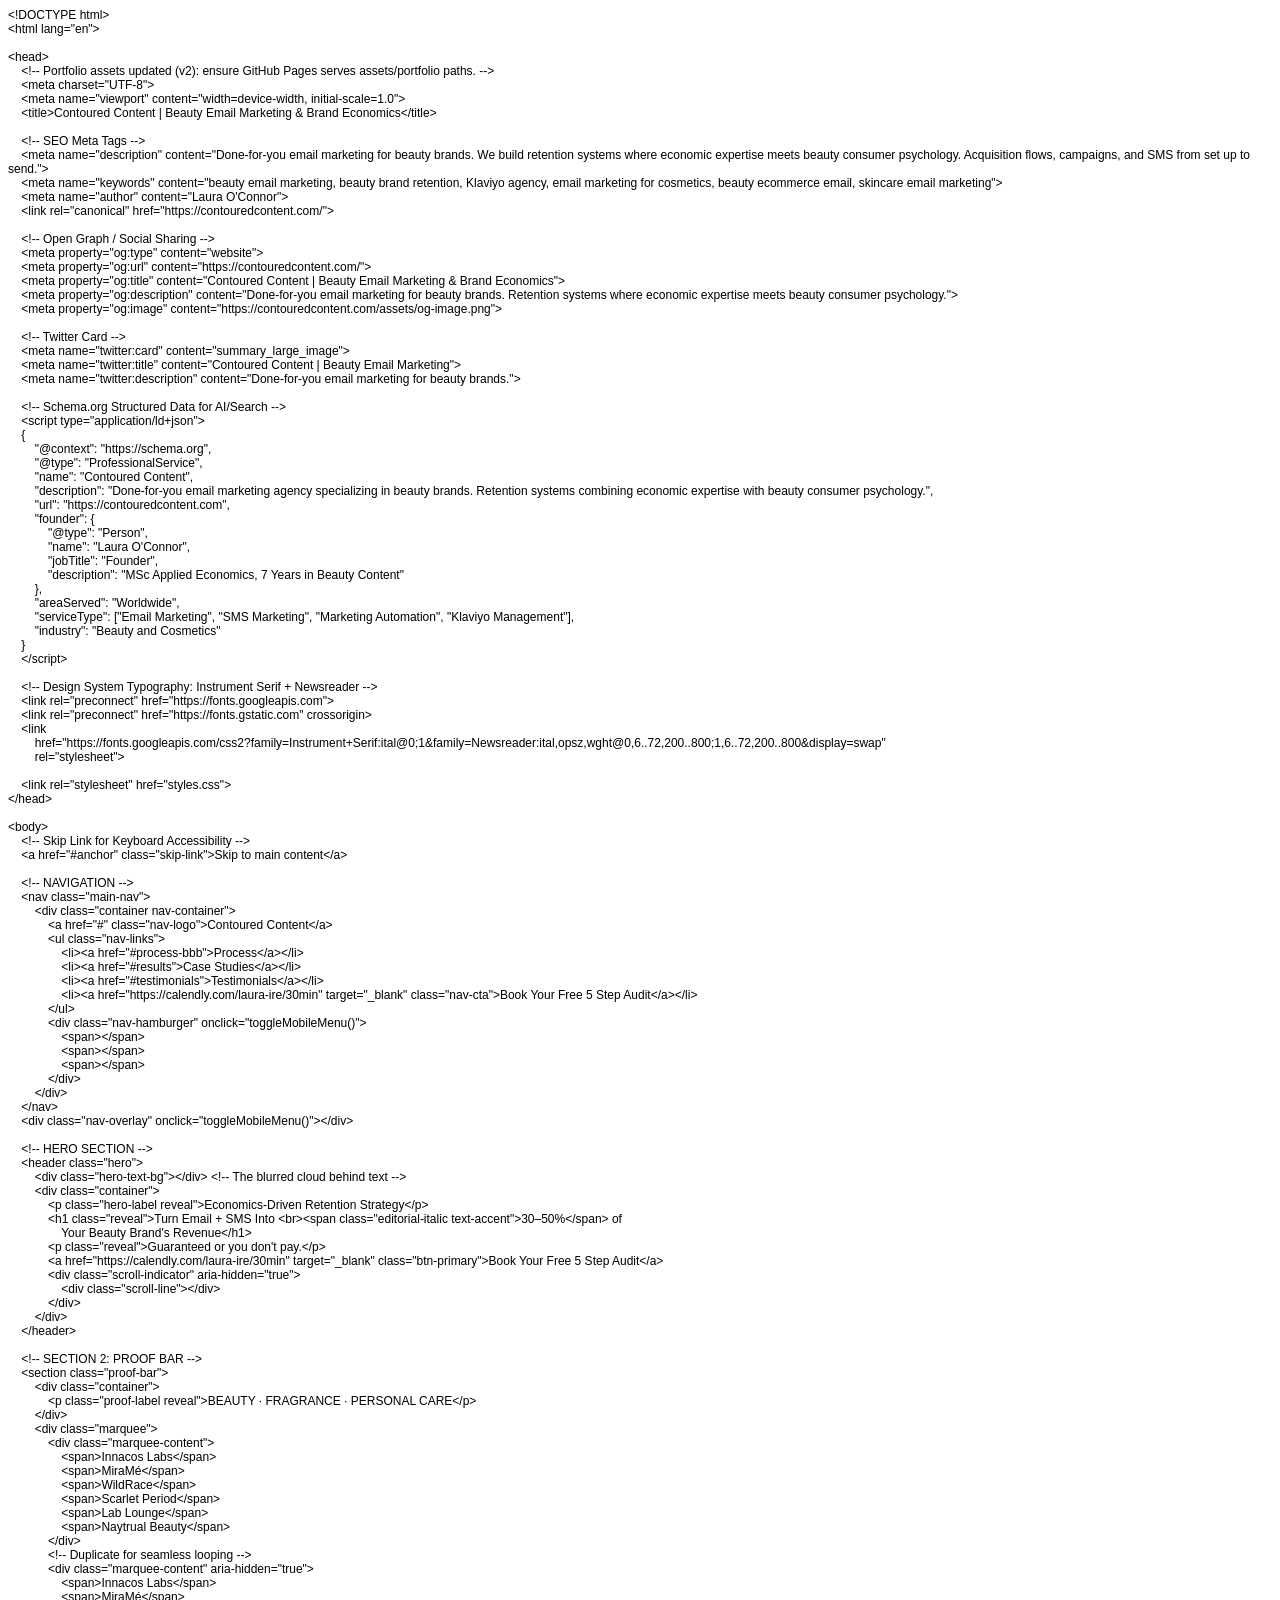
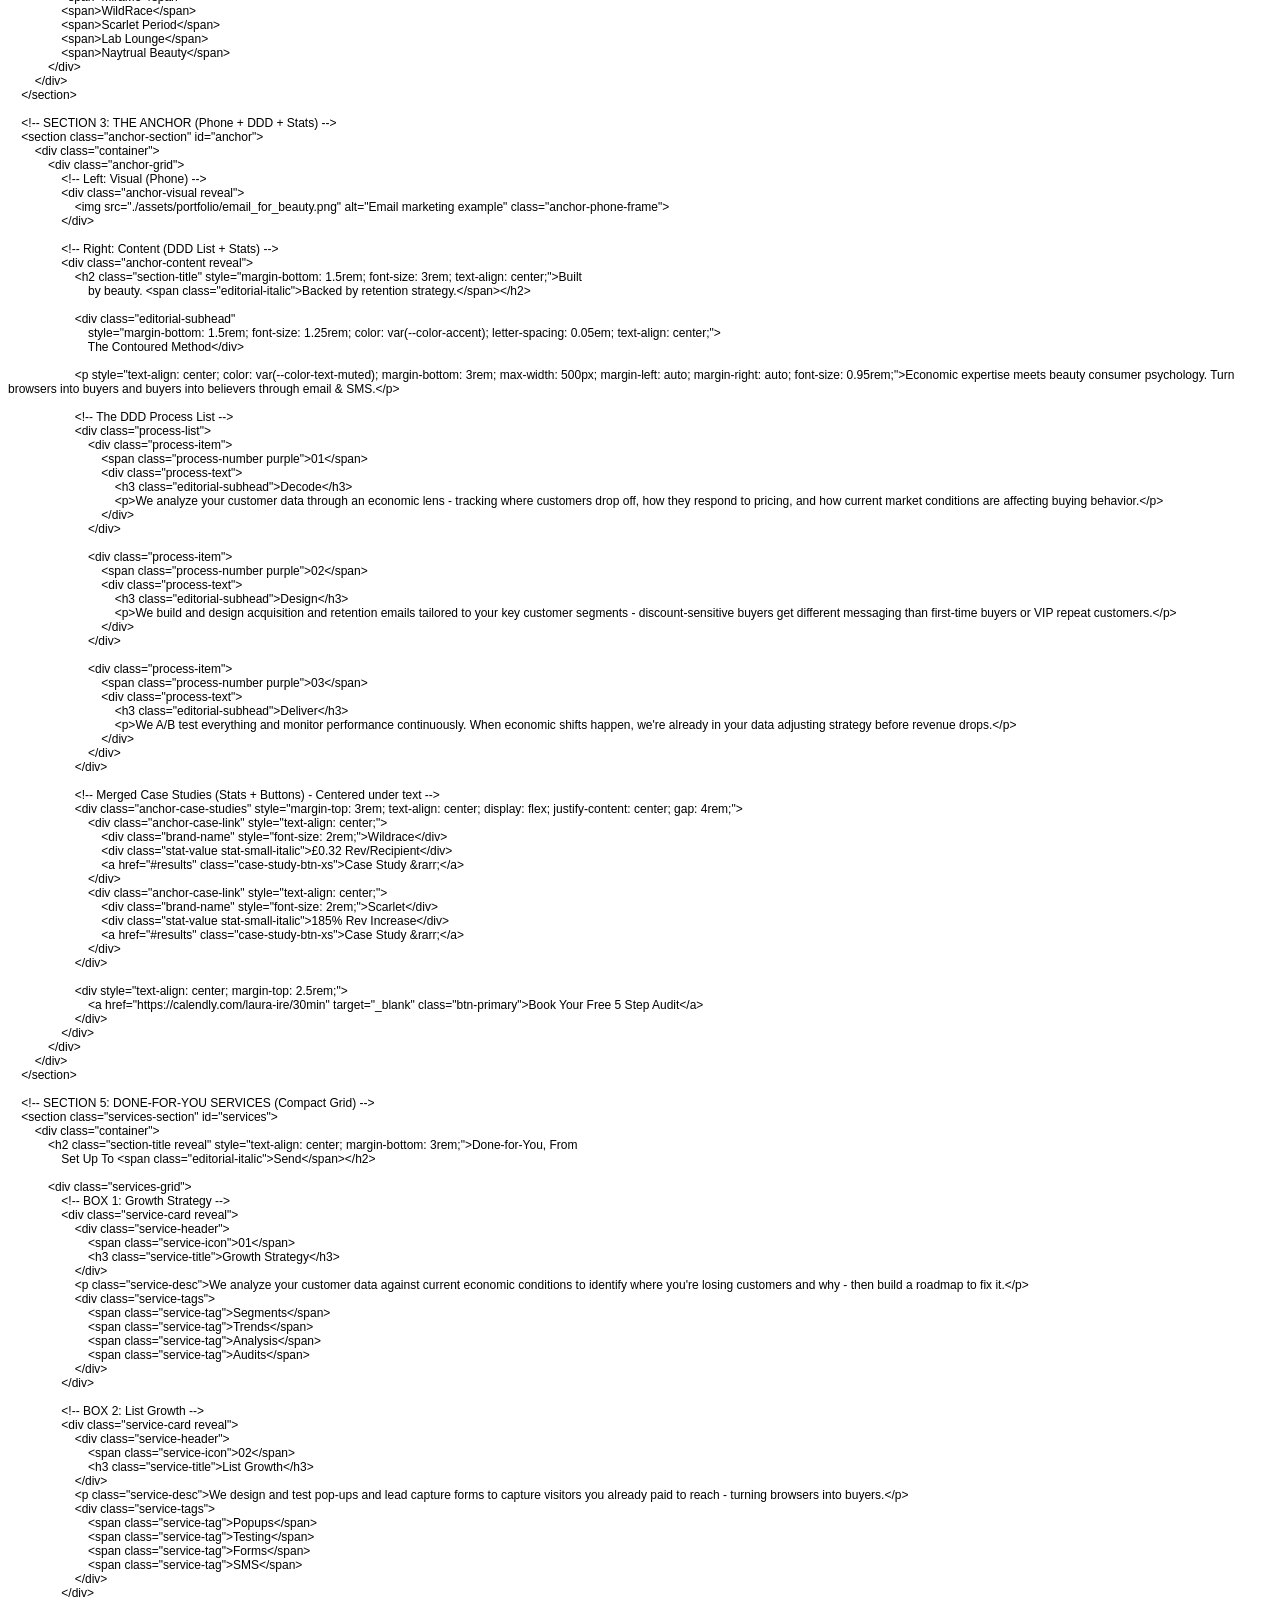
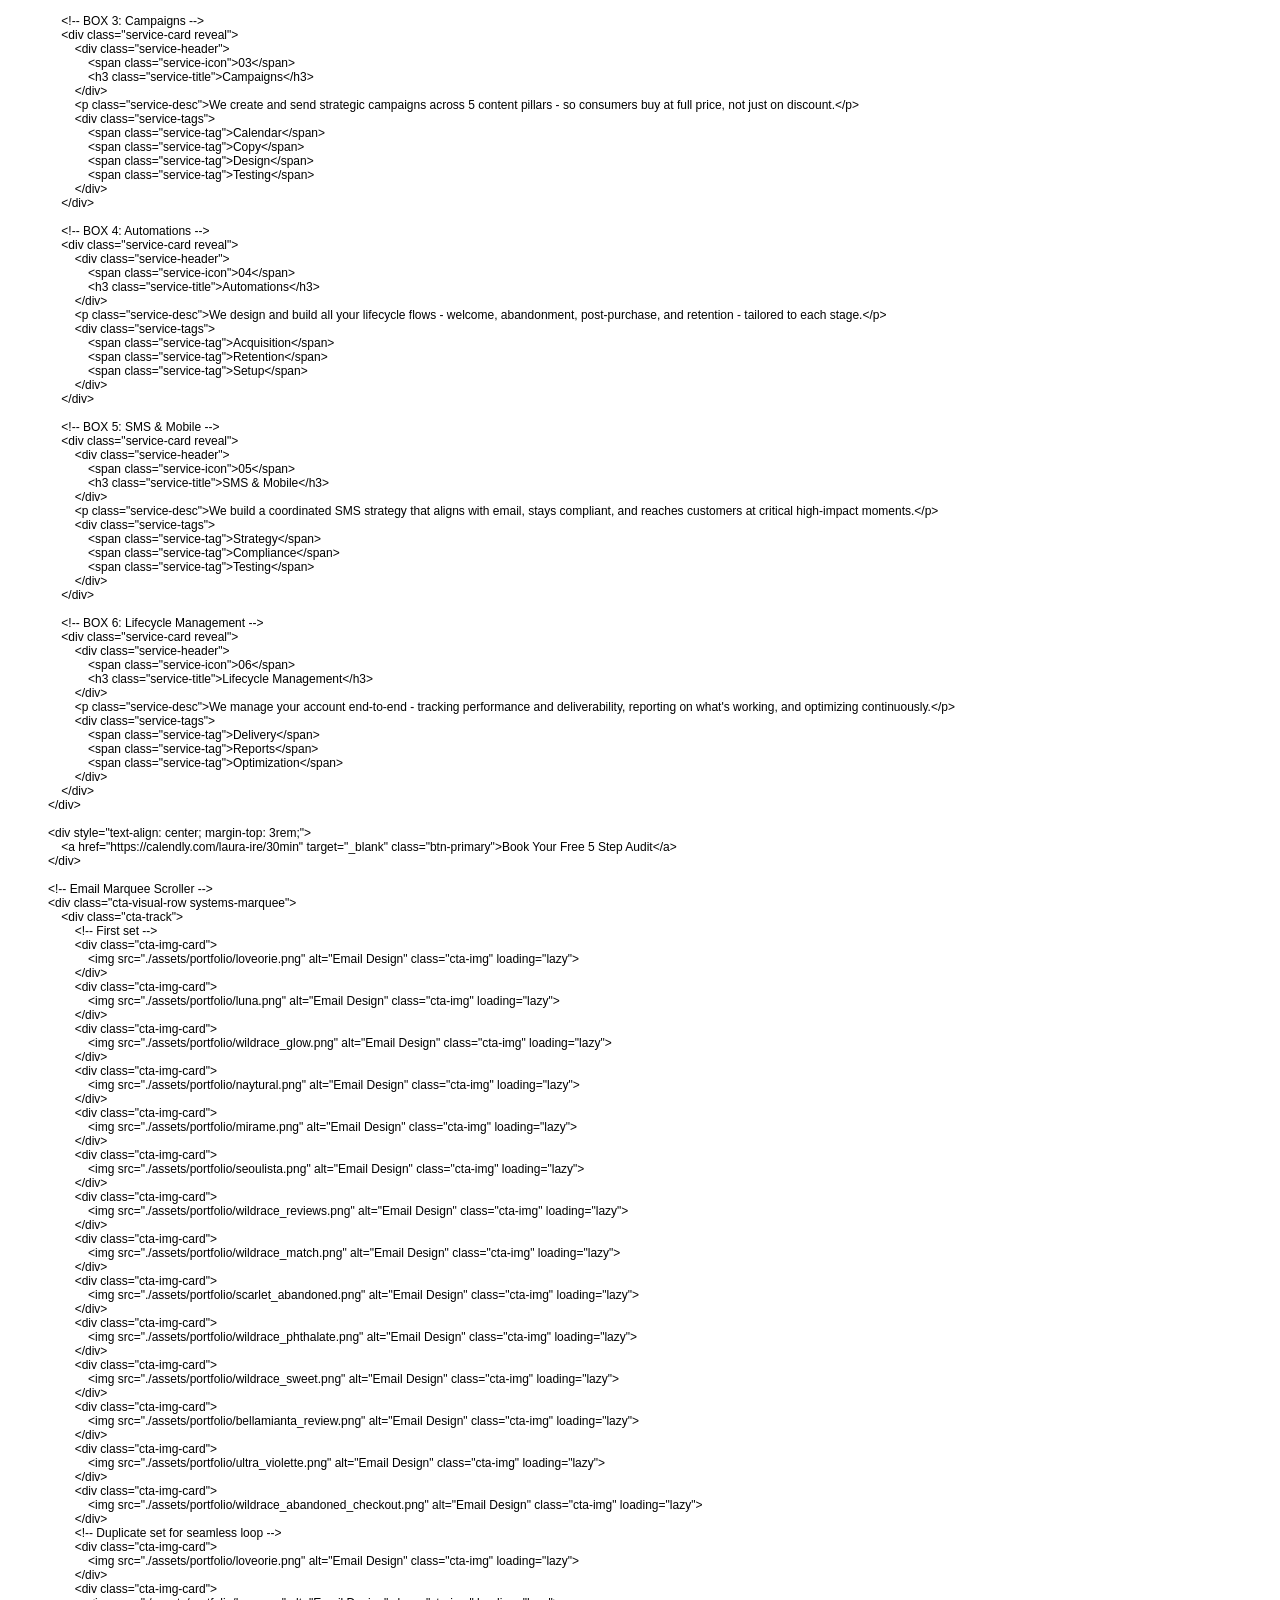
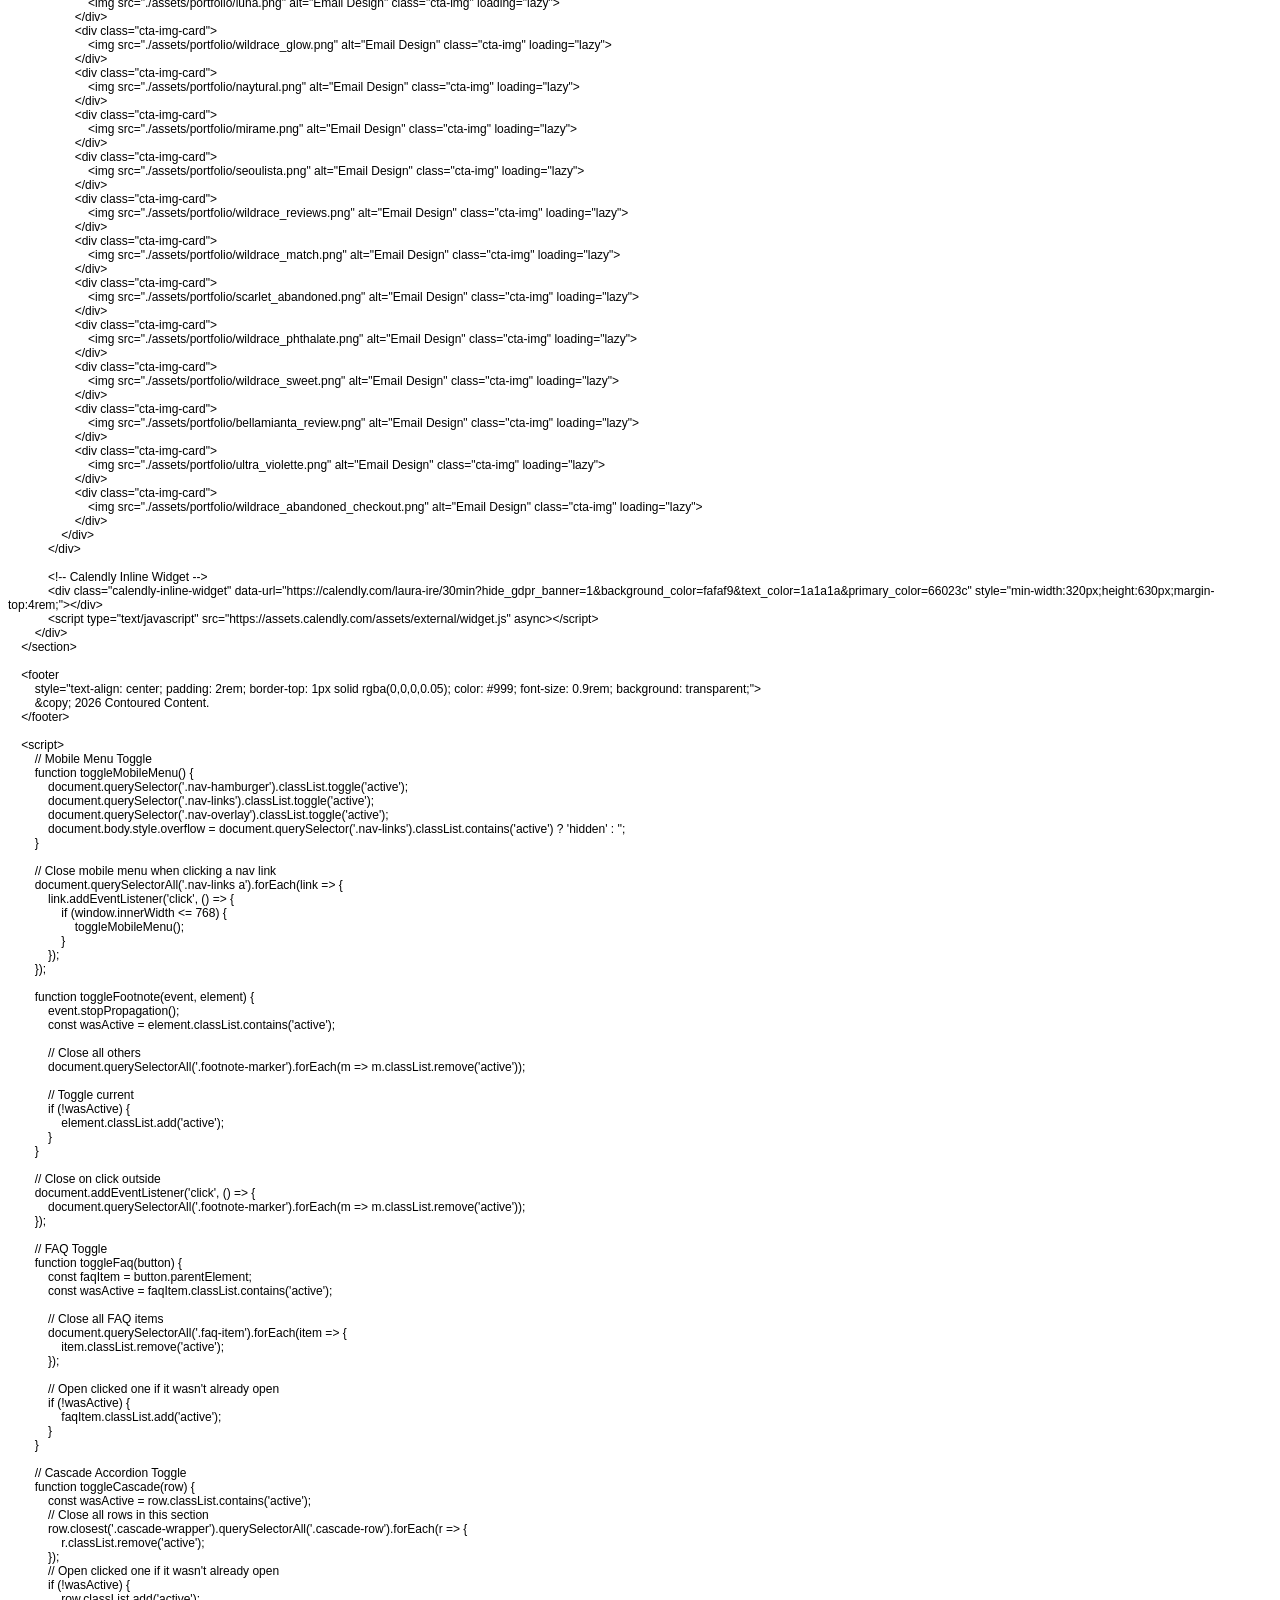
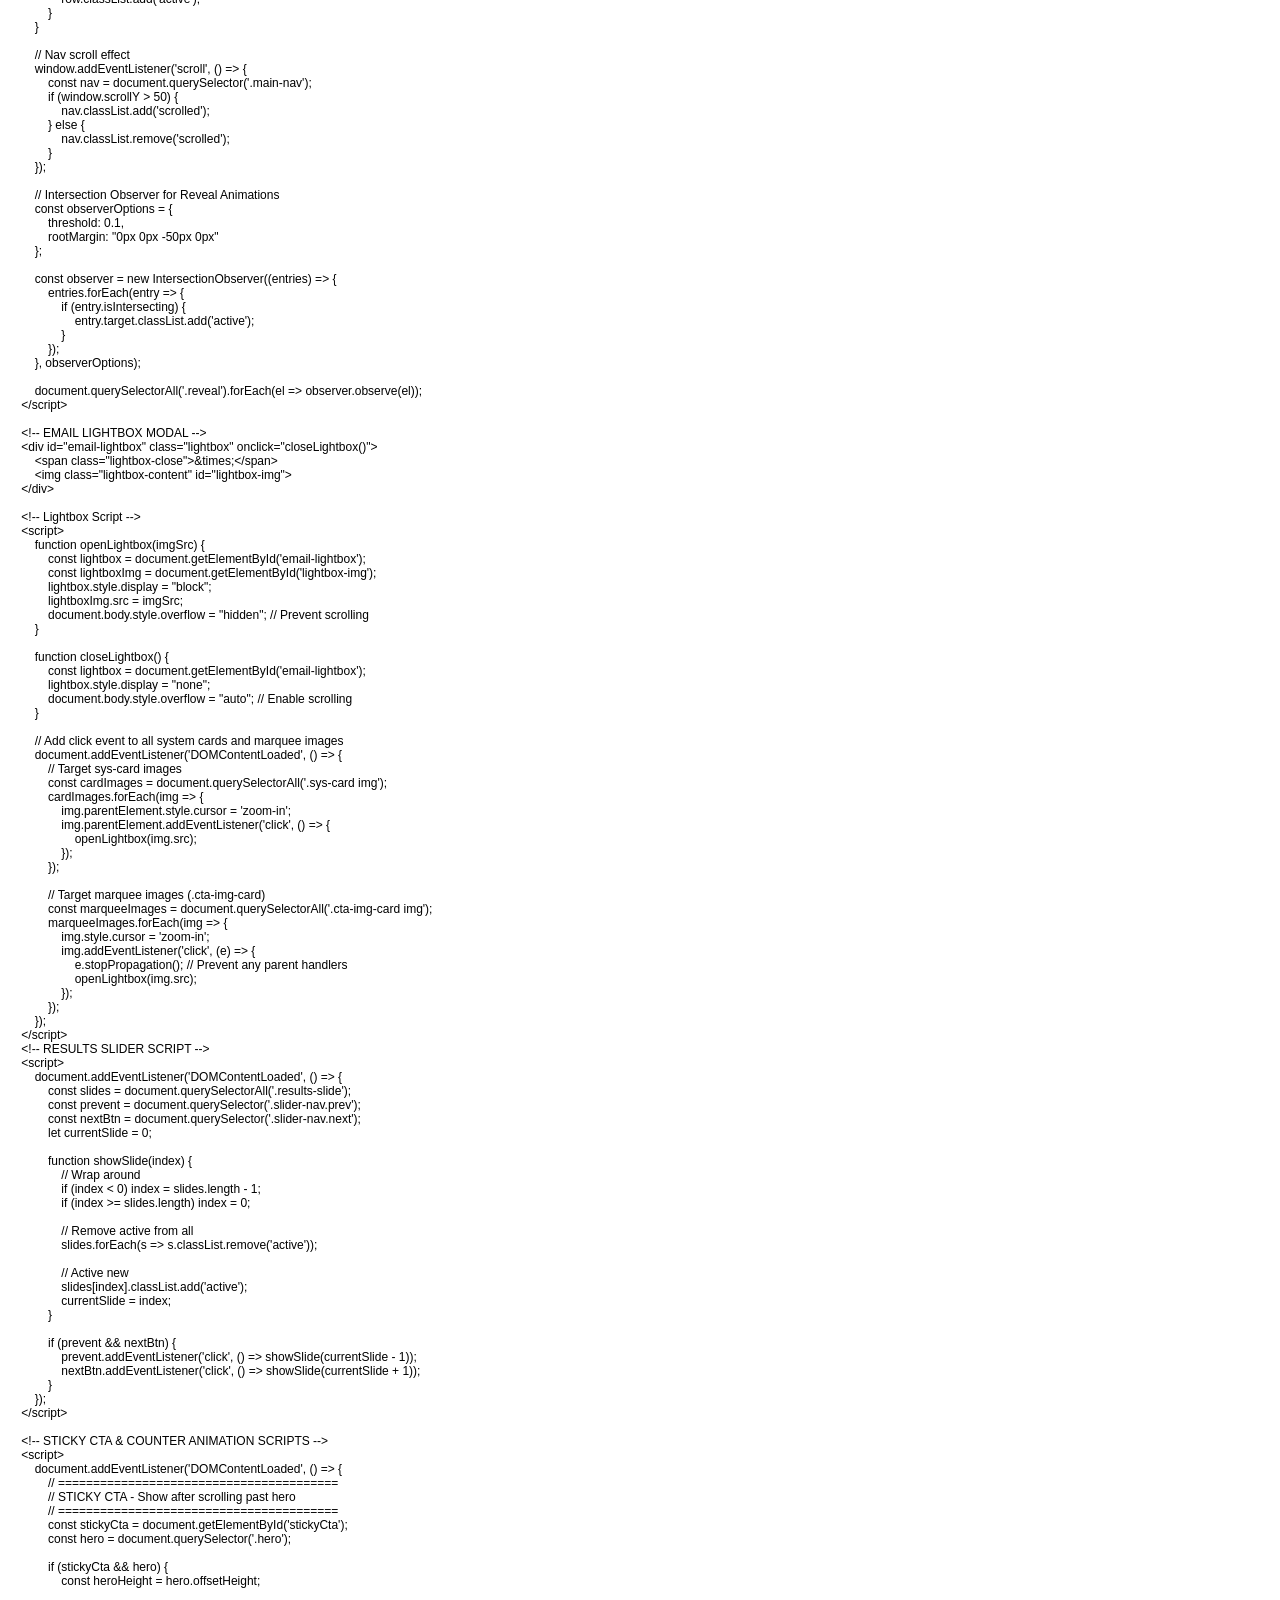
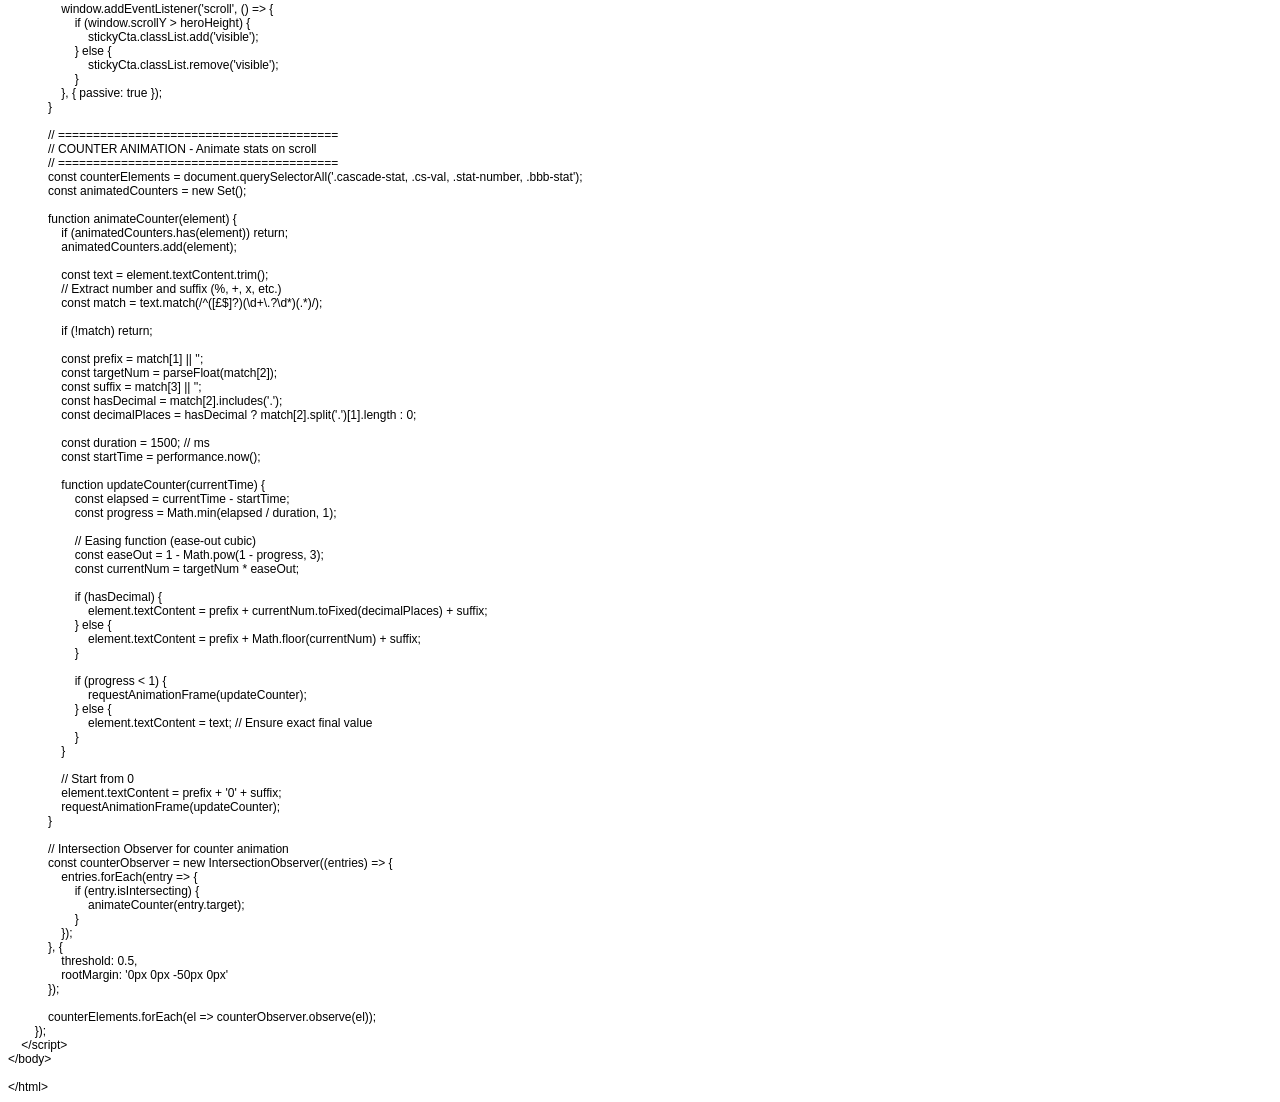
==== commit bc172510: "Update index.html" ====
--- a/index.html
+++ b/index.html
@@ -1,1332 +1,662 @@
-<!DOCTYPE html>
-<html lang="en">
-
+<!DOCTYPE html PUBLIC "-//W3C//DTD HTML 4.01//EN" "http://www.w3.org/TR/html4/strict.dtd">
+<html>
 <head>
-    <meta charset="UTF-8">
-    <meta name="viewport" content="width=device-width, initial-scale=1.0">
-    <title>Contoured Content | Beauty Email Marketing & Brand Economics</title>
-
-    <!-- SEO Meta Tags -->
-    <meta name="description" content="Done-for-you email marketing for beauty brands. We build retention systems where economic expertise meets beauty consumer psychology. Acquisition flows, campaigns, and SMS from set up to send.">
-    <meta name="keywords" content="beauty email marketing, beauty brand retention, Klaviyo agency, email marketing for cosmetics, beauty ecommerce email, skincare email marketing">
-    <meta name="author" content="Laura O'Connor">
-    <link rel="canonical" href="https://contouredcontent.com/">
-
-    <!-- Open Graph / Social Sharing -->
-    <meta property="og:type" content="website">
-    <meta property="og:url" content="https://contouredcontent.com/">
-    <meta property="og:title" content="Contoured Content | Beauty Email Marketing & Brand Economics">
-    <meta property="og:description" content="Done-for-you email marketing for beauty brands. Retention systems where economic expertise meets beauty consumer psychology.">
-    <meta property="og:image" content="https://contouredcontent.com/assets/og-image.png">
-
-    <!-- Twitter Card -->
-    <meta name="twitter:card" content="summary_large_image">
-    <meta name="twitter:title" content="Contoured Content | Beauty Email Marketing">
-    <meta name="twitter:description" content="Done-for-you email marketing for beauty brands.">
-
-    <!-- Schema.org Structured Data for AI/Search -->
-    <script type="application/ld+json">
-    {
-        "@context": "https://schema.org",
-        "@type": "ProfessionalService",
-        "name": "Contoured Content",
-        "description": "Done-for-you email marketing agency specializing in beauty brands. Retention systems combining economic expertise with beauty consumer psychology.",
-        "url": "https://contouredcontent.com",
-        "founder": {
-            "@type": "Person",
-            "name": "Laura O'Connor",
-            "jobTitle": "Founder",
-            "description": "MSc Applied Economics, 7 Years in Beauty Content"
-        },
-        "areaServed": "Worldwide",
-        "serviceType": ["Email Marketing", "SMS Marketing", "Marketing Automation", "Klaviyo Management"],
-        "industry": "Beauty and Cosmetics"
-    }
-    </script>
-
-    <!-- Design System Typography: Instrument Serif + Newsreader -->
-    <link rel="preconnect" href="https://fonts.googleapis.com">
-    <link rel="preconnect" href="https://fonts.gstatic.com" crossorigin>
-    <link
-        href="https://fonts.googleapis.com/css2?family=Instrument+Serif:ital@0;1&family=Newsreader:ital,opsz,wght@0,6..72,200..800;1,6..72,200..800&display=swap"
-        rel="stylesheet">
-
-    <link rel="stylesheet" href="styles.css">
+  <meta http-equiv="Content-Type" content="text/html; charset=utf-8">
+  <meta http-equiv="Content-Style-Type" content="text/css">
+  <title></title>
+  <meta name="Generator" content="Cocoa HTML Writer">
+  <meta name="CocoaVersion" content="2685.3">
+  <style type="text/css">
+    p.p1 {margin: 0.0px 0.0px 0.0px 0.0px; font: 12.0px Helvetica}
+    p.p2 {margin: 0.0px 0.0px 0.0px 0.0px; font: 12.0px Helvetica; min-height: 14.0px}
+  </style>
 </head>
-
 <body>
-    <!-- Skip Link for Keyboard Accessibility -->
-    <a href="#anchor" class="skip-link">Skip to main content</a>
-
-    <!-- NAVIGATION -->
-    <nav class="main-nav">
-        <div class="container nav-container">
-            <a href="#" class="nav-logo">Contoured Content</a>
-            <ul class="nav-links">
-                <li><a href="#process-bbb">Process</a></li>
-                <li><a href="#results">Case Studies</a></li>
-                <li><a href="#testimonials">Testimonials</a></li>
-                <li><a href="https://calendly.com/laura-ire/30min" target="_blank" class="nav-cta">Book Your Free 5 Step Audit</a></li>
-            </ul>
-            <div class="nav-hamburger" onclick="toggleMobileMenu()">
-                <span></span>
-                <span></span>
-                <span></span>
-            </div>
-        </div>
-    </nav>
-    <div class="nav-overlay" onclick="toggleMobileMenu()"></div>
-
-    <!-- HERO SECTION -->
-    <header class="hero">
-        <div class="hero-text-bg"></div> <!-- The blurred cloud behind text -->
-        <div class="container">
-            <p class="hero-label reveal">Economics-Driven Retention Strategy</p>
-            <h1 class="reveal">Turn Email + SMS Into <br><span class="editorial-italic text-accent">30–50%</span> of
-                Your Beauty Brand's Revenue</h1>
-            <p class="reveal">Guaranteed or you don't pay.</p>
-            <a href="https://calendly.com/laura-ire/30min" target="_blank" class="btn-primary">Book Your Free 5 Step Audit</a>
-            <div class="scroll-indicator" aria-hidden="true">
-                <div class="scroll-line"></div>
-            </div>
-        </div>
-    </header>
-
-    <!-- SECTION 2: PROOF BAR -->
-    <section class="proof-bar">
-        <div class="container">
-            <p class="proof-label reveal">BEAUTY · FRAGRANCE · PERSONAL CARE</p>
-        </div>
-        <div class="marquee">
-            <div class="marquee-content">
-                <span>Innacos Labs</span>
-                <span>MiraMé</span>
-                <span>WildRace</span>
-                <span>Scarlet Period</span>
-                <span>Lab Lounge</span>
-                <span>Naytrual Beauty</span>
-            </div>
-            <!-- Duplicate for seamless looping -->
-            <div class="marquee-content" aria-hidden="true">
-                <span>Innacos Labs</span>
-                <span>MiraMé</span>
-                <span>WildRace</span>
-                <span>Scarlet Period</span>
-                <span>Lab Lounge</span>
-                <span>Naytrual Beauty</span>
-            </div>
-        </div>
-    </section>
-
-    <!-- SECTION 3: THE ANCHOR (Phone + DDD + Stats) -->
-    <section class="anchor-section" id="anchor">
-        <div class="container">
-            <div class="anchor-grid">
-                <!-- Left: Visual (Phone) -->
-                <div class="anchor-visual reveal">
-                    <img src="email_for_beauty_2.png" alt="Email marketing example" class="anchor-phone-frame">
-                </div>
-
-                <!-- Right: Content (DDD List + Stats) -->
-                <div class="anchor-content reveal">
-                    <h2 class="section-title" style="margin-bottom: 1.5rem; font-size: 3rem; text-align: center;">Built
-                        by beauty. <span class="editorial-italic">Backed by retention strategy.</span></h2>
-
-                    <div class="editorial-subhead"
-                        style="margin-bottom: 1.5rem; font-size: 1.25rem; color: var(--color-accent); letter-spacing: 0.05em; text-align: center;">
-                        The Contoured Method</div>
-
-                    <p style="text-align: center; color: var(--color-text-muted); margin-bottom: 3rem; max-width: 500px; margin-left: auto; margin-right: auto; font-size: 0.95rem;">Economic expertise meets beauty consumer psychology. Turn browsers into buyers and buyers into believers through email & SMS.</p>
-
-                    <!-- The DDD Process List -->
-                    <div class="process-list">
-                        <div class="process-item">
-                            <span class="process-number purple">01</span>
-                            <div class="process-text">
-                                <h3 class="editorial-subhead">Decode</h3>
-                                <p>We analyze your customer data through an economic lens - tracking where customers drop off, how they respond to pricing, and how current market conditions are affecting buying behavior.</p>
-                            </div>
-                        </div>
-
-                        <div class="process-item">
-                            <span class="process-number purple">02</span>
-                            <div class="process-text">
-                                <h3 class="editorial-subhead">Design</h3>
-                                <p>We build and design acquisition and retention emails tailored to your key customer segments - discount-sensitive buyers get different messaging than first-time buyers or VIP repeat customers.</p>
-                            </div>
-                        </div>
-
-                        <div class="process-item">
-                            <span class="process-number purple">03</span>
-                            <div class="process-text">
-                                <h3 class="editorial-subhead">Deliver</h3>
-                                <p>We A/B test everything and monitor performance continuously. When economic shifts happen, we're already in your data adjusting strategy before revenue drops.</p>
-                            </div>
-                        </div>
-                    </div>
-
-                    <!-- Merged Case Studies (Stats + Buttons) - Centered under text -->
-                    <div class="anchor-case-studies" style="margin-top: 3rem; text-align: center; display: flex; justify-content: center; gap: 4rem;">
-                        <div class="anchor-case-link" style="text-align: center;">
-                            <div class="brand-name" style="font-size: 2rem;">Wildrace</div>
-                            <div class="stat-value stat-small-italic">£0.32 Rev/Recipient</div>
-                            <a href="#results" class="case-study-btn-xs">Case Study &rarr;</a>
-                        </div>
-                        <div class="anchor-case-link" style="text-align: center;">
-                            <div class="brand-name" style="font-size: 2rem;">Scarlet</div>
-                            <div class="stat-value stat-small-italic">185% Rev Increase</div>
-                            <a href="#results" class="case-study-btn-xs">Case Study &rarr;</a>
-                        </div>
-                    </div>
-
-                    <div style="text-align: center; margin-top: 2.5rem;">
-                        <a href="https://calendly.com/laura-ire/30min" target="_blank" class="btn-primary">Book Your Free 5 Step Audit</a>
-                    </div>
-                </div>
-            </div>
-        </div>
-    </section>
-
-    <!-- SECTION 5: DONE-FOR-YOU SERVICES (Compact Grid) -->
-    <section class="services-section" id="services">
-        <div class="container">
-            <h2 class="section-title reveal" style="text-align: center; margin-bottom: 3rem;">Done-for-You, From
-                Set Up To <span class="editorial-italic">Send</span></h2>
-
-            <div class="services-grid">
-                <!-- BOX 1: Growth Strategy -->
-                <div class="service-card reveal">
-                    <div class="service-header">
-                        <span class="service-icon">01</span>
-                        <h3 class="service-title">Growth Strategy</h3>
-                    </div>
-                    <p class="service-desc">We analyze your customer data against current economic conditions to identify where you're losing customers and why - then build a roadmap to fix it.</p>
-                    <div class="service-tags">
-                        <span class="service-tag">Segments</span>
-                        <span class="service-tag">Trends</span>
-                        <span class="service-tag">Analysis</span>
-                        <span class="service-tag">Audits</span>
-                    </div>
-                </div>
-
-                <!-- BOX 2: List Growth -->
-                <div class="service-card reveal">
-                    <div class="service-header">
-                        <span class="service-icon">02</span>
-                        <h3 class="service-title">List Growth</h3>
-                    </div>
-                    <p class="service-desc">We design and test pop-ups and lead capture forms to capture visitors you already paid to reach - turning browsers into buyers.</p>
-                    <div class="service-tags">
-                        <span class="service-tag">Popups</span>
-                        <span class="service-tag">Testing</span>
-                        <span class="service-tag">Forms</span>
-                        <span class="service-tag">SMS</span>
-                    </div>
-                </div>
-
-                <!-- BOX 3: Campaigns -->
-                <div class="service-card reveal">
-                    <div class="service-header">
-                        <span class="service-icon">03</span>
-                        <h3 class="service-title">Campaigns</h3>
-                    </div>
-                    <p class="service-desc">We create and send strategic campaigns across 5 content pillars - so consumers buy at full price, not just on discount.</p>
-                    <div class="service-tags">
-                        <span class="service-tag">Calendar</span>
-                        <span class="service-tag">Copy</span>
-                        <span class="service-tag">Design</span>
-                        <span class="service-tag">Testing</span>
-                    </div>
-                </div>
-
-                <!-- BOX 4: Automations -->
-                <div class="service-card reveal">
-                    <div class="service-header">
-                        <span class="service-icon">04</span>
-                        <h3 class="service-title">Automations</h3>
-                    </div>
-                    <p class="service-desc">We design and build all your lifecycle flows - welcome, abandonment, post-purchase, and retention - tailored to each stage.</p>
-                    <div class="service-tags">
-                        <span class="service-tag">Acquisition</span>
-                        <span class="service-tag">Retention</span>
-                        <span class="service-tag">Setup</span>
-                    </div>
-                </div>
-
-                <!-- BOX 5: SMS & Mobile -->
-                <div class="service-card reveal">
-                    <div class="service-header">
-                        <span class="service-icon">05</span>
-                        <h3 class="service-title">SMS & Mobile</h3>
-                    </div>
-                    <p class="service-desc">We build a coordinated SMS strategy that aligns with email, stays compliant, and reaches customers at critical high-impact moments.</p>
-                    <div class="service-tags">
-                        <span class="service-tag">Strategy</span>
-                        <span class="service-tag">Compliance</span>
-                        <span class="service-tag">Testing</span>
-                    </div>
-                </div>
-
-                <!-- BOX 6: Lifecycle Management -->
-                <div class="service-card reveal">
-                    <div class="service-header">
-                        <span class="service-icon">06</span>
-                        <h3 class="service-title">Lifecycle Management</h3>
-                    </div>
-                    <p class="service-desc">We manage your account end-to-end - tracking performance and deliverability, reporting on what's working, and optimizing continuously.</p>
-                    <div class="service-tags">
-                        <span class="service-tag">Delivery</span>
-                        <span class="service-tag">Reports</span>
-                        <span class="service-tag">Optimization</span>
-                    </div>
-                </div>
-            </div>
-
-            <div style="text-align: center; margin-top: 3rem;">
-                <a href="https://calendly.com/laura-ire/30min" target="_blank" class="btn-primary">Book Your Free 5 Step Audit</a>
-            </div>
-
-            <!-- Email Marquee Scroller -->
-            <div class="cta-visual-row systems-marquee">
-                <div class="cta-track">
-                    <!-- First set -->
-                    <div class="cta-img-card">
-                        <img src="sections i want in my website/SCREENSHOTS OF WEBSITE PLAN/sections 9-10/section 10 /Loveorie campaign email.png" alt="Email Design" class="cta-img" loading="lazy">
-                    </div>
-                    <div class="cta-img-card">
-                        <img src="sections i want in my website/SCREENSHOTS OF WEBSITE PLAN/sections 9-10/section 10 /Luna London.png" alt="Email Design" class="cta-img" loading="lazy">
-                    </div>
-                    <div class="cta-img-card">
-                        <img src="sections i want in my website/SCREENSHOTS OF WEBSITE PLAN/sections 9-10/section 10 /letitglow.png" alt="Email Design" class="cta-img" loading="lazy">
-                    </div>
-                    <div class="cta-img-card">
-                        <img src="sections i want in my website/SCREENSHOTS OF WEBSITE PLAN/sections 9-10/section 10 /naytural.png" alt="Email Design" class="cta-img" loading="lazy">
-                    </div>
-                    <div class="cta-img-card">
-                        <img src="sections i want in my website/SCREENSHOTS OF WEBSITE PLAN/sections 9-10/section 10 /mirame_both.png" alt="Email Design" class="cta-img" loading="lazy">
-                    </div>
-                    <div class="cta-img-card">
-                        <img src="sections i want in my website/SCREENSHOTS OF WEBSITE PLAN/sections 9-10/section 10 /Wildrace_reviews_email.png" alt="Email Design" class="cta-img" loading="lazy">
-                    </div>
-                    <div class="cta-img-card">
-                        <img src="sections i want in my website/SCREENSHOTS OF WEBSITE PLAN/sections 9-10/section 10 /scarlet 3 abandoned 3.png" alt="Email Design" class="cta-img" loading="lazy">
-                    </div>
-                    <div class="cta-img-card">
-                        <img src="sections i want in my website/SCREENSHOTS OF WEBSITE PLAN/sections 9-10/section 10 /wildrace_phthalateemail.png" alt="Email Design" class="cta-img" loading="lazy">
-                    </div>
-                    <div class="cta-img-card">
-                        <img src="sections i want in my website/SCREENSHOTS OF WEBSITE PLAN/sections 9-10/section 10 /wildracesweetdreams.png" alt="Email Design" class="cta-img" loading="lazy">
-                    </div>
-                    <div class="cta-img-card">
-                        <img src="sections i want in my website/SCREENSHOTS OF WEBSITE PLAN/sections 9-10/section 10 /Bellamianta.png" alt="Email Design" class="cta-img" loading="lazy">
-                    </div>
-                    <div class="cta-img-card">
-                        <img src="sections i want in my website/SCREENSHOTS OF WEBSITE PLAN/sections 9-10/section 10 /ultra violette email.png" alt="Email Design" class="cta-img" loading="lazy">
-                    </div>
-                    <div class="cta-img-card">
-                        <img src="sections i want in my website/SCREENSHOTS OF WEBSITE PLAN/sections 9-10/section 10 /wildrace_abandonedcheckout.png" alt="Email Design" class="cta-img" loading="lazy">
-                    </div>
-                    <!-- Duplicate set for seamless loop -->
-                    <div class="cta-img-card">
-                        <img src="sections i want in my website/SCREENSHOTS OF WEBSITE PLAN/sections 9-10/section 10 /Loveorie campaign email.png" alt="Email Design" class="cta-img" loading="lazy">
-                    </div>
-                    <div class="cta-img-card">
-                        <img src="sections i want in my website/SCREENSHOTS OF WEBSITE PLAN/sections 9-10/section 10 /Luna London.png" alt="Email Design" class="cta-img" loading="lazy">
-                    </div>
-                    <div class="cta-img-card">
-                        <img src="sections i want in my website/SCREENSHOTS OF WEBSITE PLAN/sections 9-10/section 10 /letitglow.png" alt="Email Design" class="cta-img" loading="lazy">
-                    </div>
-                    <div class="cta-img-card">
-                        <img src="sections i want in my website/SCREENSHOTS OF WEBSITE PLAN/sections 9-10/section 10 /naytural.png" alt="Email Design" class="cta-img" loading="lazy">
-                    </div>
-                    <div class="cta-img-card">
-                        <img src="sections i want in my website/SCREENSHOTS OF WEBSITE PLAN/sections 9-10/section 10 /mirame_both.png" alt="Email Design" class="cta-img" loading="lazy">
-                    </div>
-                    <div class="cta-img-card">
-                        <img src="sections i want in my website/SCREENSHOTS OF WEBSITE PLAN/sections 9-10/section 10 /Wildrace_reviews_email.png" alt="Email Design" class="cta-img" loading="lazy">
-                    </div>
-                    <div class="cta-img-card">
-                        <img src="sections i want in my website/SCREENSHOTS OF WEBSITE PLAN/sections 9-10/section 10 /scarlet 3 abandoned 3.png" alt="Email Design" class="cta-img" loading="lazy">
-                    </div>
-                    <div class="cta-img-card">
-                        <img src="sections i want in my website/SCREENSHOTS OF WEBSITE PLAN/sections 9-10/section 10 /wildrace_phthalateemail.png" alt="Email Design" class="cta-img" loading="lazy">
-                    </div>
-                    <div class="cta-img-card">
-                        <img src="sections i want in my website/SCREENSHOTS OF WEBSITE PLAN/sections 9-10/section 10 /wildracesweetdreams.png" alt="Email Design" class="cta-img" loading="lazy">
-                    </div>
-                    <div class="cta-img-card">
-                        <img src="sections i want in my website/SCREENSHOTS OF WEBSITE PLAN/sections 9-10/section 10 /Bellamianta.png" alt="Email Design" class="cta-img" loading="lazy">
-                    </div>
-                    <div class="cta-img-card">
-                        <img src="sections i want in my website/SCREENSHOTS OF WEBSITE PLAN/sections 9-10/section 10 /ultra violette email.png" alt="Email Design" class="cta-img" loading="lazy">
-                    </div>
-                    <div class="cta-img-card">
-                        <img src="sections i want in my website/SCREENSHOTS OF WEBSITE PLAN/sections 9-10/section 10 /wildrace_abandonedcheckout.png" alt="Email Design" class="cta-img" loading="lazy">
-                    </div>
-                </div>
-            </div>
-        </div>
-    </section>
-
-    <!-- TESTIMONIALS (Split Carousel) -->
-    <section class="testimonials-section" id="testimonials">
-        <div class="container">
-            <div class="testimonial-split">
-                <!-- LEFT: Header + Carousel Card -->
-                <div class="testimonial-left-col reveal">
-                    <div class="testimonial-header">
-                        <h2 class="section-title">Client <span class="editorial-italic">Testimonials</span></h2>
-                        <button class="nav-btn next-btn" aria-label="Next Testimonial">
-                            <svg width="24" height="24" viewBox="0 0 24 24" fill="none"
-                                xmlns="http://www.w3.org/2000/svg">
-                                <path d="M5 12H19" stroke="currentColor" stroke-width="2" stroke-linecap="round"
-                                    stroke-linejoin="round" />
-                                <path d="M12 5L19 12L12 19" stroke="currentColor" stroke-width="2"
-                                    stroke-linecap="round" stroke-linejoin="round" />
-                            </svg>
-                        </button>
-                    </div>
-                    <div class="testimonial-card-glass">
-                        <div class="quote-icon">
-                            <svg width="40" height="40" viewBox="0 0 40 40" fill="currentColor"
-                                xmlns="http://www.w3.org/2000/svg">
-                                <path
-                                    d="M10 20C10 14.4772 14.4772 10 20 10V13C16.134 13 13 16.134 13 20V22H20V30H10V20Z" />
-                                <path
-                                    d="M24 20C24 14.4772 28.4772 10 34 10V13C30.134 13 27 16.134 27 20V22H34V30H24V20Z" />
-                            </svg>
-                        </div>
-
-                        <!-- Slide 1: Jo Barry (Default) -->
-                        <div class="testimonial-slide active" data-index="0">
-                            <p class="t-quote">
-                                "Within a month, our Klaviyo attributed revenue increased by 183%. Laura audited everything, fixed broken automations, and built a clear plan. She's efficient, independent, and transparent—she sets you up for long-term success, not dependency."
-                            </p>
-                            <div class="t-author">
-                                <div class="t-info">
-                                    <h4 class="t-name">Jo Barry</h4>
-                                    <span class="t-role">Owner, Scarlet Period</span>
-                                </div>
-                            </div>
-                        </div>
-
-                        <!-- Slide 2: Tanya Abriol -->
-                        <div class="testimonial-slide" data-index="1">
-                            <p class="t-quote">
-                                "Laura is an absolute pleasure to work with. The clarity in communication and turnaround is top notch. We absolutely love having her as part of the team!"
-                            </p>
-                            <div class="t-author">
-                                <div class="t-info">
-                                    <h4 class="t-name">Tanya Abriol</h4>
-                                    <span class="t-role">Celebrity Hairdresser & Co-Founder, MiraMé</span>
-                                </div>
-                            </div>
-                        </div>
-
-                        <!-- Slide 3: Jordan Pearce -->
-                        <div class="testimonial-slide" data-index="2">
-                            <p class="t-quote">
-                                "We've seen a huge increase in email subscribers and are definitely converting more sales as a result. Working with Laura was something well worth doing. We would without a doubt recommend her."
-                            </p>
-                            <div class="t-author">
-                                <div class="t-info">
-                                    <h4 class="t-name">Jordan Pearce</h4>
-                                    <span class="t-role">Founder, WILDRACE</span>
-                                </div>
-                            </div>
-                        </div>
-
-                        <!-- Slide 4: Nelly Ballo -->
-                        <div class="testimonial-slide" data-index="3">
-                            <p class="t-quote">
-                                "Working with Laura was such a seamless and creative experience. She instantly understood Naytrual Beauty's tone and visuals, bringing our email marketing to life. Everything felt completely on-brand, elevated, and effortless."
-                            </p>
-                            <div class="t-author">
-                                <div class="t-info">
-                                    <h4 class="t-name">Nelly Ballo</h4>
-                                    <span class="t-role">Owner, Naytrual Beauty</span>
-                                </div>
-                            </div>
-                        </div>
-
-                        <!-- Slide 5: Megan Cox -->
-                        <div class="testimonial-slide" data-index="4">
-                            <p class="t-quote">
-                                "We have thoroughly enjoyed working with Laura! She is very responsive, fast, and thorough in both her research and follow through."
-                            </p>
-                            <div class="t-author">
-                                <div class="t-info">
-                                    <h4 class="t-name">Megan Cox</h4>
-                                    <span class="t-role">Owner, Innacos Labs</span>
-                                </div>
-                            </div>
-                        </div>
-
-                    </div>
-                </div>
-
-                <!-- RIGHT: Email Visual -->
-                <div class="testimonial-visual reveal">
-                    <img src="MAKE THE MATCH.png" alt="Email marketing example" class="testimonial-email-img">
-                </div>
-
-            </div>
-        </div>
-    </section>
-
-    <!-- RESULTS / CASE STUDIES SECTION -->
-    <section class="results-section" id="results">
-        <div class="container">
-            <div class="results-header">
-                <h2 class="section-title">Case <span class="editorial-italic">Studies</span></h2>
-                <p class="section-subtitle">Results that speak louder than words. Here's a glimpse at some of our success stories.</p>
-            </div>
-
-            <div class="results-slider-wrapper">
-                <!-- Navigation -->
-                <button class="slider-nav prev" aria-label="Previous Case Study">&#8592;</button>
-                <button class="slider-nav next" aria-label="Next Case Study">&#8594;</button>
-
-                <!-- Slider Track -->
-                <div class="results-track" id="resultsTrack">
-
-                    <!-- SLIDE 1: SCARLET PERIOD -->
-                    <div class="results-slide active">
-                        <div class="case-study-card">
-                            <div class="case-info">
-                                <span class="case-tag">Feminine Hygiene</span>
-                                <h3 class="case-title">Scarlet Period</h3>
-                                <p class="case-desc">
-                                    Scarlet faced a strategic mismatch: high AOV but low LTV due to their sustainability-focused consumer base and high-quality, long-lasting products. By repositioning their hero product and rebuilding their acquisition pipeline, we turned email into their primary revenue driver.
-                                </p>
-                                <div class="case-stats-grid">
-                                    <div class="case-stat-item">
-                                        <span class="cs-val">185%</span>
-                                        <span class="cs-label">Lift in Klaviyo Revenue (30 Days)</span>
-                                    </div>
-                                    <div class="case-stat-item">
-                                        <span class="cs-val">53.8%</span>
-                                        <span class="cs-label">Total Revenue from Email</span>
-                                    </div>
-                                </div>
-                            </div>
-                            <div class="case-visual">
-                                <img src="scarlet period.png" alt="Scarlet Period email campaign examples" class="case-img">
-                            </div>
-                        </div>
-                    </div>
-
-                    <!-- SLIDE 2: WILDRACE -->
-                    <div class="results-slide">
-                        <div class="case-study-card">
-                            <div class="case-info">
-                                <span class="case-tag">Luxury Fragrance</span>
-                                <h3 class="case-title">Wildrace</h3>
-                                <p class="case-desc">
-                                    Starting from just ~200 subscribers in Q1, Wildrace needed to scale for Q4. We built a complete flow architecture and executed a seasonal campaign strategy that delivered massive ROI without relying on discount tactics.
-                                </p>
-                                <div class="case-stats-grid">
-                                    <div class="case-stat-item">
-                                        <span class="cs-val">£0.32</span>
-                                        <span class="cs-label">Revenue Per Recipient</span>
-                                    </div>
-                                    <div class="case-stat-item">
-                                        <span class="cs-val">38%</span>
-                                        <span class="cs-label">Email Attributed Revenue</span>
-                                    </div>
-                                </div>
-                            </div>
-                            <div class="case-visual">
-                                <img src="wildrace case study.png" alt="Wildrace email campaign examples" class="case-img">
-                            </div>
-                        </div>
-                    </div>
-
-                </div>
-            </div>
-        </div>
-    </section>
-
-
-    <!-- Carousel Script -->
-    <script>
-        document.addEventListener('DOMContentLoaded', () => {
-            const slides = document.querySelectorAll('.testimonial-slide');
-            const prevBtn = document.querySelector('.prev-btn');
-            const nextBtn = document.querySelector('.next-btn');
-            let currentIndex = 0;
-
-            function showSlide(index) {
-                if (!slides.length) return;
-                slides.forEach(slide => slide.classList.remove('active'));
-
-                if (index >= slides.length) currentIndex = 0;
-                else if (index < 0) currentIndex = slides.length - 1;
-                else currentIndex = index;
-
-                slides[currentIndex].classList.add('active');
-            }
-
-            if (nextBtn) {
-                nextBtn.addEventListener('click', () => showSlide(currentIndex + 1));
-            }
-            if (prevBtn) {
-                prevBtn.addEventListener('click', () => showSlide(currentIndex - 1));
-            }
-        });
-
-        // Tab Switching Logic for Section 7
-        function openSystemTab(evt, sysId) {
-            // Hide all contents
-            document.querySelectorAll('.sys-tab-content').forEach(c => c.classList.remove('active'));
-
-            // Deactivate all tabs
-            document.querySelectorAll('.sys-tab-btn').forEach(t => t.classList.remove('active'));
-
-            // Show current content
-            document.getElementById(sysId).classList.add('active');
-
-            // Activate current tab
-            evt.currentTarget.classList.add('active');
-        }
-    </script>
-
-    <!-- ABOUT SECTION: FOUNDER (Compact High-End) -->
-    <section class="about-section about-compact" id="about">
-        <div class="container">
-            <div class="about-compact-grid">
-                <!-- Left: Compact Image -->
-                <div class="about-image-compact">
-                    <img src="assets/founder.png" alt="Laura - Founder of Contoured Content">
-                </div>
-
-                <!-- Right: Streamlined Content -->
-                <div class="about-content-compact">
-                    <span class="founder-label">Founder</span>
-                    <h2 class="founder-title-compact">Laura <span class="text-accent editorial-italic">O'Connor</span></h2>
-                    <p class="founder-tagline">MSc Applied Economics · 7 Years in Beauty Content · Experience across DTC, B2B & Aesthetics</p>
-
-                    <p class="founder-quote">
-                        "Your customers' buying behavior changes when the economy does. Your email strategy should shift with it."
-                    </p>
-                </div>
-            </div>
-
-            <!-- Stats Bar Below -->
-            <div class="founder-stats-bar">
-                <div class="stat-item-compact">
-                    <span class="stat-number">7+</span>
-                    <span class="stat-label">Years in Beauty Content</span>
-                </div>
-                <div class="stat-item-compact">
-                    <span class="stat-number">MSc</span>
-                    <span class="stat-label">Applied Economics</span>
-                </div>
-                <div class="stat-item-compact">
-                    <span class="stat-number">3x</span>
-                    <span class="stat-label">Beauty Verticals</span>
-                </div>
-            </div>
-        </div>
-    </section>
-
-    <!-- SECTION 7: THE SYSTEMS (Tabbed Showcase) -->
-    <section class="systems-section" id="systems">
-        <div class="container">
-            <!-- Systems Container Card -->
-            <div class="systems-container-card">
-                <!-- Systems Header -->
-                <div class="systems-header" style="text-align: center; margin-bottom: 4rem;">
-                    <h2 class="systems-title">The Contoured <span class="editorial-italic">Method</span></h2>
-                    <p class="systems-subtitle-brand"></p>
-                </div>
-
-            <!-- Tabs Navigation -->
-            <!-- Tabs Navigation -->
-            <div class="systems-tabs-nav">
-                <button class="sys-tab-btn" onclick="openSystemTab(event, 'prep')">Acquisition Flows</button>
-                <button class="sys-tab-btn" onclick="openSystemTab(event, 'postp')">Retention Flows</button>
-                <button class="sys-tab-btn" onclick="openSystemTab(event, 'camp')">Weekly Campaigns</button>
-                <button class="sys-tab-btn" onclick="openSystemTab(event, 'popup')">Pop Ups</button>
-            </div>
-
-            <!-- Tab Content: ALL (Showcase) -->
-            <div id="all" class="sys-tab-content active">
-                <div class="sys-content-header">
-                    <h3 class="sys-internal-title">From Set Up to Send</h3>
-                    <p class="sys-internal-subtitle">A complete acquisition & retention email & SMS system from list growth to pre-purchase flows, post-purchase flows, and weekly campaigns.</p>
-                </div>
-                <div class="sys-card-grid">
-                    <div class="sys-card">
-                        <img src="default emails/Slice 6__.png" alt="Email Example 1" class="sys-card-bg">
-                    </div>
-                    <div class="sys-card">
-                        <img src="default emails/Loveorie campaign email.png" alt="Campaign Email" class="sys-card-bg">
-                    </div>
-                    <div class="sys-card">
-                        <img src="default emails/email 4 - after.png" alt="Email Example 3" class="sys-card-bg">
-                    </div>
-                </div>
-            </div>
-
-            <!-- Tab Content: Pre-Purchase -->
-            <div id="prep" class="sys-tab-content">
-                <div class="sys-content-header">
-                    <h3 class="sys-internal-title">Pre-Purchase Flows</h3>
-                    <p class="sys-internal-subtitle">Convert browsers into buyers during the critical first 45 days. Each flow guides your customer through discovery, problem awareness, product clarity, and intent - building purchase confidence at every touchpoint.</p>
-                </div>
-                <div class="sys-card-grid">
-                    <div class="sys-card">
-                        <img src="acquisition flows/wildracesweetdreams.png" alt="Wildrace Sweet Dreams" class="sys-card-bg">
-                    </div>
-                    <div class="sys-card">
-                        <img src="acquisition flows/ultra violette email.png" alt="Ultra Violette" class="sys-card-bg">
-                    </div>
-                    <div class="sys-card">
-                        <img src="acquisition flows/scalret site abandoned site.png" alt="Scarlet Site Abandoned" class="sys-card-bg">
-                    </div>
-                    <div class="sys-card">
-                        <img src="acquisition flows/wildrace_abandonedcheckout.png" alt="Wildrace Abandoned Checkout" class="sys-card-bg">
-                    </div>
-                </div>
-            </div>
-
-            <!-- Tab Content: Post-Purchase -->
-            <div id="postp" class="sys-tab-content">
-                <div class="sys-content-header">
-                    <h3 class="sys-internal-title">Post-Purchase Flows</h3>
-                    <p class="sys-internal-subtitle">Target buyers within the critical 90-day retention period to reduce time to second purchase and turn one-time buyers into loyal believers of your brand.</p>
-                </div>
-                <div class="sys-card-grid">
-                    <div class="sys-card">
-                        <img src="retention flows/review more.png" alt="Review Request" class="sys-card-bg">
-                    </div>
-                </div>
-            </div>
-
-            <!-- Tab Content: Campaigns -->
-            <div id="camp" class="sys-tab-content">
-                <div class="sys-content-header">
-                    <h3 class="sys-internal-title">Weekly Campaigns</h3>
-                    <p class="sys-internal-subtitle">Nurture your email list with 3-4 segmented sends per week across educational, social proof, community, and product content designed to handle objections and prime for purchase when you send promotions.</p>
-                </div>
-                <div class="sys-card-grid">
-                    <div class="sys-card">
-                        <img src="campaigns/wildrace_reviews_email_2025 (1).png" alt="Wildrace Reviews" class="sys-card-bg">
-                    </div>
-                    <div class="sys-card">
-                        <img src="campaigns/ultra violette email.png" alt="Ultra Violette Campaign" class="sys-card-bg">
-                    </div>
-                    <div class="sys-card">
-                        <img src="campaigns/wildrace_phthalateemail.png" alt="Wildrace Phthalate" class="sys-card-bg">
-                    </div>
-                </div>
-            </div>
-
-            <!-- Tab Content: Pop up -->
-            <div id="popup" class="sys-tab-content">
-                <div class="sys-content-header">
-                    <h3 class="sys-internal-title">High-Converting Pop-Up</h3>
-                    <p class="sys-internal-subtitle">Just a 1-2% increase in your pop-up conversion rate can translate into tens of thousands more dollars in revenue each year. Ongoing pop-up optimization is one of the most important parts of our acquisition and retention process.</p>
-                </div>
-                <div class="sys-card-grid">
-                    <div class="sys-card">
-                        <img src="pop ups/NAYTRUAL GUIDE FREE SHIP.png" alt="Naytrual Guide Pop Up" class="sys-card-bg">
-                    </div>
-                    <div class="sys-card">
-                        <img src="pop ups/scarlet discount.png" alt="Scarlet Discount Pop Up" class="sys-card-bg">
-                    </div>
-                    <div class="sys-card">
-                        <img src="pop ups/scarlet discount2.png" alt="Scarlet Discount Pop Up 2" class="sys-card-bg">
-                    </div>
-                </div>
-            </div>
-            </div><!-- End systems-container-card -->
-    </section>
-
-    <!-- BBB SECTION: BROWSERS -> BUYERS -> BELIEVERS -->
-    <section class="cascade-section" id="process-bbb">
-        <div class="container">
-            <div class="cascade-header-card">
-                <h2 class="section-title">Browsers &rarr; Buyers &rarr; Believers</h2>
-                <p class="section-subtitle">We structure lifecycle messaging around one clear progression: Beauty customers need different messaging at different stages in their buying journey.</p>
-            </div>
-            <div class="cascade-wrapper">
-                <!-- ROW 1: BROWSERS -->
-                <div class="cascade-row cascade-accordion" onclick="toggleCascade(this)">
-                    <div class="cascade-timeline-col">
-                        <span class="cascade-number">01</span>
-                    </div>
-                    <div class="cascade-main">
-                        <div class="cascade-header-group">
-                            <h3 class="cascade-title">Browsers</h3>
-                            <div class="cascade-stat-box">
-                                <span class="cascade-stat">94%</span>
-                                <span class="cascade-stat-desc">of prestige buyers also buy mass-market<span class="footnote-marker" onclick="toggleFootnote(event, this)">&#185;<span class="footnote-box">Source: McKinsey (2024)</span></span></span>
-                            </div>
-                            <span class="cascade-toggle-icon">+</span>
-                        </div>
-                        <div class="cascade-body">
-                            <p>From 1st-time visitors to close-to-converters, they are comparing options, questioning price, and looking for reassurance.</p>
-                            <p><span class="text-accent">The Reality:</span> Cold audiences used to convert in 7 touchpoints, now it takes 20+. Efficacy and value must be conveyed instantly across every gap in the journey.</p>
-                        </div>
-                    </div>
-                </div>
-
-                <!-- ROW 2: BUYERS -->
-                <div class="cascade-row cascade-accordion" onclick="toggleCascade(this)">
-                    <div class="cascade-timeline-col">
-                        <span class="cascade-number">02</span>
-                    </div>
-                    <div class="cascade-main">
-                        <div class="cascade-header-group">
-                            <h3 class="cascade-title">Buyers</h3>
-                            <div class="cascade-stat-box">
-                                <span class="cascade-stat">103%</span>
-                                <span class="cascade-stat-desc">Average 1st-order payback in beauty<span class="footnote-marker" onclick="toggleFootnote(event, this)">&#178;<span class="footnote-box">Source: Decile (2025)</span></span></span>
-                            </div>
-                            <span class="cascade-toggle-icon">+</span>
-                        </div>
-                        <div class="cascade-body">
-                            <p>The most fragile stage. Brands either build solid retention or lose momentum. Email's role is to reinforce confidence, set usage expectations, and support the transition to the 2nd purchase.</p>
-                            <p><span class="text-accent">The Opportunity:</span> For high-LTV brands, retention during the critical 90-day window is where actual profit happens.</p>
-                        </div>
-                    </div>
-                </div>
-
-                <!-- ROW 3: BELIEVERS -->
-                <div class="cascade-row cascade-accordion" onclick="toggleCascade(this)">
-                    <div class="cascade-timeline-col">
-                        <span class="cascade-number">03</span>
-                    </div>
-                    <div class="cascade-main">
-                        <div class="cascade-header-group">
-                            <h3 class="cascade-title">Believers</h3>
-                            <div class="cascade-stat-box">
-                                <span class="cascade-stat">25.9%</span>
-                                <span class="cascade-stat-desc">Avg. Repeat Purchase Rate<span class="footnote-marker" onclick="toggleFootnote(event, this)">&#179;<span class="footnote-box">Source: MobiLoud (2025)</span></span></span>
-                            </div>
-                            <span class="cascade-toggle-icon">+</span>
-                        </div>
-                        <div class="cascade-body">
-                            <p>Repeat purchasers at a critical inflection point. They respond best to recognition, reward, and relevance—not repetitive discounting.</p>
-                            <p><span class="text-accent">The Fix:</span> Beauty's average is below the ecom standard (28%). Retention strategies are crucial for sustainable growth, especially for low-AOV brands.</p>
-                        </div>
-                    </div>
-                </div>
-            </div>
-        </div>
-    </section>
-
-    <!-- DDD SECTION: DECODE -> DESIGN -> DELIVER -->
-    <section class="cascade-section" id="process-ddd">
-        <div class="container">
-            <div class="cascade-header-card">
-                <h2 class="section-title">Decode &rarr; Design &rarr; Deliver</h2>
-                <p class="section-subtitle">We approach email and SMS systematically: Research first, structure second, execution last.</p>
-            </div>
-            <div class="cascade-wrapper">
-                <!-- ROW 1: DECODE -->
-                <div class="cascade-row cascade-accordion" onclick="toggleCascade(this)">
-                    <div class="cascade-timeline-col">
-                        <span class="cascade-number">01</span>
-                    </div>
-                    <div class="cascade-main">
-                        <div class="cascade-header-group">
-                            <h3 class="cascade-title">Decode</h3>
-                            <div class="cascade-stat-box">
-                                <span class="cascade-stat">40%</span>
-                                <span class="cascade-stat-desc">of beauty consumers try a new brand every 3 months<span class="footnote-marker" onclick="toggleFootnote(event, this)">&#185;<span class="footnote-box">Source: BoF & McKinsey (2025)</span></span></span>
-                            </div>
-                            <span class="cascade-toggle-icon">+</span>
-                        </div>
-                        <div class="cascade-body">
-                            <p>We get obsessive with your customer data - tracking hesitation, drop-off, and churn in every product and pricing category, how your audience responds to current economic conditions and the consumer psychology driving their behavior. Not what outdated generalized market data predicts.</p>
-                            <p><span class="text-accent">The Difference:</span> Most brands optimize based on generic AI research reports and stale benchmarks. We stay on top of the beauty market daily and obsess over your data until we understand what's stopping sales.</p>
-                        </div>
-                    </div>
-                </div>
-
-                <!-- ROW 2: DESIGN -->
-                <div class="cascade-row cascade-accordion" onclick="toggleCascade(this)">
-                    <div class="cascade-timeline-col">
-                        <span class="cascade-number">02</span>
-                    </div>
-                    <div class="cascade-main">
-                        <div class="cascade-header-group">
-                            <h3 class="cascade-title">Design</h3>
-                            <div class="cascade-stat-box">
-                                <span class="cascade-stat">40%</span>
-                                <span class="cascade-stat-desc">more revenue from personalized strategies<span class="footnote-marker" onclick="toggleFootnote(event, this)">&#178;<span class="footnote-box">Source: McKinsey & Company (2021)</span></span></span>
-                            </div>
-                            <span class="cascade-toggle-icon">+</span>
-                        </div>
-                        <div class="cascade-body">
-                            <p>Most email systems are thrown together using templates that don't match how beauty customers (let alone your specific audience) actually buy. We rebuild from the ground up: audit what's broken, and build an acquisition and retention strategy tailored to your key customer segments - so discount-sensitive buyers get different messaging than your VIPs.</p>
-                            <p><span class="text-accent">The Difference:</span> Everything is custom for your audience, your products, and your market reality.</p>
-                        </div>
-                    </div>
-                </div>
-
-                <!-- ROW 3: DELIVER -->
-                <div class="cascade-row cascade-accordion" onclick="toggleCascade(this)">
-                    <div class="cascade-timeline-col">
-                        <span class="cascade-number">03</span>
-                    </div>
-                    <div class="cascade-main">
-                        <div class="cascade-header-group">
-                            <h3 class="cascade-title">Deliver</h3>
-                            <div class="cascade-stat-box">
-                                <span class="cascade-stat">37%</span>
-                                <span class="cascade-stat-desc">higher ROI from consistent A/B testing<span class="footnote-marker" onclick="toggleFootnote(event, this)">&#179;<span class="footnote-box">Source: Litmus State of Email</span></span></span>
-                            </div>
-                            <span class="cascade-toggle-icon">+</span>
-                        </div>
-                        <div class="cascade-body">
-                            <p>We don't just set and forget. We implement and then A/B test everything - design, messaging, timing - while monitoring deliverability and optimizing continuously.</p>
-                            <p><span class="text-accent">Beauty moves fast.</span> When a new report says consumers are entering recession mode, we're already in your data - cross-referencing against your last 30 days of performance, repurchase rates, and click-to-purchase changes. We spot the shift so we can adjust strategy before it tanks revenue.</p>
-                        </div>
-                    </div>
-                </div>
-            </div>
-        </div>
-    </section>
-
-    <!-- FAQ SECTION -->
-    <section class="faq-section" id="faq">
-        <div class="container">
-            <h2 class="section-title" style="text-align: center; margin-bottom: 3rem;">Frequently Asked <span class="editorial-italic">Questions</span></h2>
-
-            <div class="faq-grid">
-                <div class="faq-item">
-                    <button class="faq-question" onclick="toggleFaq(this)">
-                        <span>How is Contoured Content different?</span>
-                        <span class="faq-icon">+</span>
-                    </button>
-                    <div class="faq-answer">
-                        <p>We work exclusively with beauty, fragrance, and personal care brands - combining economic and behavioural analysis with deep industry knowledge.<br><br>Most agencies optimize based on generic AI research reports and stale benchmarks. We stay on top of the beauty market daily and obsess over your data until we understand what's stopping sales.<br><br>Our founder holds an MSc in Applied Economics and has 7 years of experience in beauty content across DTC, B2B, and aesthetics - so your email strategy is built on real consumer data, not generic templates.</p>
-                    </div>
-                </div>
-
-                <div class="faq-item">
-                    <button class="faq-question" onclick="toggleFaq(this)">
-                        <span>What services do you offer?</span>
-                        <span class="faq-icon">+</span>
-                    </button>
-                    <div class="faq-answer">
-                        <p>Full email & SMS acquisition and retention services from strategy to set up to send.<br><br>That includes economic & consumer research, list building through pop-ups and other forms, deliverability, segmentation strategy, campaigns, acquisition & retention flows, ongoing performance analysis and optimization - including copy, design, full upload, and scheduling.<br><br>We handle everything hands-on - all you do is approve before we send, and we keep you updated every step of the way.</p>
-                    </div>
-                </div>
-
-                <div class="faq-item">
-                    <button class="faq-question" onclick="toggleFaq(this)">
-                        <span>How long until I see results?</span>
-                        <span class="faq-icon">+</span>
-                    </button>
-                    <div class="faq-answer">
-                        <p>Initial results from list growth optimization, repairing broken flow connections, and the first new sends are generally noticeable within 14 days.<br><br>The 30-90 day period is where you see significant lift - deliverability improvements, flows performing better or new ones taking off, and campaign strategy driving more revenue than before.</p>
-                    </div>
-                </div>
-
-                <div class="faq-item">
-                    <button class="faq-question" onclick="toggleFaq(this)">
-                        <span>How much does it cost?</span>
-                        <span class="faq-icon">+</span>
-                    </button>
-                    <div class="faq-answer">
-                        <p>Every beauty, fragrance, or personal care brand's requirements are different and we offer a tailored approach to each. Our fee per email is $250 and we create custom packages of flows and campaigns that make the most sense for your brand.<br><br>Contracts are month to month - cancel any time - and for qualifying brands, we guarantee 30-50% of your revenue earned through email within 90 days, or we work free for an extra 30 days until we get you there.<br><br><a href="https://calendly.com/laura-ire/30min" target="_blank" style="color: var(--color-accent); text-decoration: underline;">Book a call</a> and we'll determine if there's a fit and what the investment looks like.</p>
-                    </div>
-                </div>
-
-                <div class="faq-item">
-                    <button class="faq-question" onclick="toggleFaq(this)">
-                        <span>Do I need to sign a long-term contract?</span>
-                        <span class="faq-icon">+</span>
-                    </button>
-                    <div class="faq-answer">
-                        <p>No. We operate on a month-to-month basis. If you're unhappy for any reason, we'll part ways on good terms.</p>
-                    </div>
-                </div>
-
-                <div class="faq-item">
-                    <button class="faq-question" onclick="toggleFaq(this)">
-                        <span>What size brands do you work with?</span>
-                        <span class="faq-icon">+</span>
-                    </button>
-                    <div class="faq-answer">
-                        <p>Our strategy is comprehensive and the investment is best placed for brands earning at least $40k per month on average.</p>
-                    </div>
-                </div>
-            </div>
-        </div>
-    </section>
-
-    <!-- FINAL SUPER CTA SECTION -->
-    <section class="super-cta-section">
-        <div class="cta-background-glow"></div>
-        <div class="container relative-z">
-            <div class="cta-content-wrapper">
-                <h2 class="cta-headline">
-                    Ready to Acquire & Retain More Customers for Your
-                    <span class="cta-highlight">Beauty Brand?</span>
-                </h2>
-                <p class="cta-subheadline">
-                    An email & SMS retention system where economic expertise meets beauty consumer psychology. Done for you from set up to send.
-                </p>
-
-                <div class="cta-actions">
-                    <a href="https://calendly.com/laura-ire/30min" target="_blank" class="btn-cta-primary">
-                        Book Your Free 5 Step Audit
-                    </a>
-                    <a href="#results" class="btn-cta-secondary">
-                        View Case Studies
-                    </a>
-                </div>
-
-            </div>
-
-            <!-- Tilted Image Row (Marquee Effect) -->
-            <div class="cta-visual-row">
-                <div class="cta-track">
-                    <!-- First set -->
-                    <div class="cta-img-card">
-                        <img src="sections i want in my website/SCREENSHOTS OF WEBSITE PLAN/sections 9-10/section 10 /Loveorie campaign email.png" alt="Email Design" class="cta-img" loading="lazy">
-                    </div>
-                    <div class="cta-img-card">
-                        <img src="sections i want in my website/SCREENSHOTS OF WEBSITE PLAN/sections 9-10/section 10 /Luna London.png" alt="Email Design" class="cta-img" loading="lazy">
-                    </div>
-                    <div class="cta-img-card">
-                        <img src="sections i want in my website/SCREENSHOTS OF WEBSITE PLAN/sections 9-10/section 10 /letitglow.png" alt="Email Design" class="cta-img" loading="lazy">
-                    </div>
-                    <div class="cta-img-card">
-                        <img src="sections i want in my website/SCREENSHOTS OF WEBSITE PLAN/sections 9-10/section 10 /naytural.png" alt="Email Design" class="cta-img" loading="lazy">
-                    </div>
-                    <div class="cta-img-card">
-                        <img src="sections i want in my website/SCREENSHOTS OF WEBSITE PLAN/sections 9-10/section 10 /mirame_both.png" alt="Email Design" class="cta-img" loading="lazy">
-                    </div>
-                    <div class="cta-img-card">
-                        <img src="sections i want in my website/SCREENSHOTS OF WEBSITE PLAN/sections 9-10/section 10 /Wildrace_reviews_email.png" alt="Email Design" class="cta-img" loading="lazy">
-                    </div>
-                    <div class="cta-img-card">
-                        <img src="sections i want in my website/SCREENSHOTS OF WEBSITE PLAN/sections 9-10/section 10 /scarlet 3 abandoned 3.png" alt="Email Design" class="cta-img" loading="lazy">
-                    </div>
-                    <div class="cta-img-card">
-                        <img src="sections i want in my website/SCREENSHOTS OF WEBSITE PLAN/sections 9-10/section 10 /wildrace_phthalateemail.png" alt="Email Design" class="cta-img" loading="lazy">
-                    </div>
-                    <div class="cta-img-card">
-                        <img src="sections i want in my website/SCREENSHOTS OF WEBSITE PLAN/sections 9-10/section 10 /wildracesweetdreams.png" alt="Email Design" class="cta-img" loading="lazy">
-                    </div>
-                    <div class="cta-img-card">
-                        <img src="sections i want in my website/SCREENSHOTS OF WEBSITE PLAN/sections 9-10/section 10 /Bellamianta.png" alt="Email Design" class="cta-img" loading="lazy">
-                    </div>
-                    <div class="cta-img-card">
-                        <img src="sections i want in my website/SCREENSHOTS OF WEBSITE PLAN/sections 9-10/section 10 /ultra violette email.png" alt="Email Design" class="cta-img" loading="lazy">
-                    </div>
-                    <div class="cta-img-card">
-                        <img src="sections i want in my website/SCREENSHOTS OF WEBSITE PLAN/sections 9-10/section 10 /wildrace_abandonedcheckout.png" alt="Email Design" class="cta-img" loading="lazy">
-                    </div>
-                    <!-- Duplicate set for seamless loop -->
-                    <div class="cta-img-card">
-                        <img src="sections i want in my website/SCREENSHOTS OF WEBSITE PLAN/sections 9-10/section 10 /Loveorie campaign email.png" alt="Email Design" class="cta-img" loading="lazy">
-                    </div>
-                    <div class="cta-img-card">
-                        <img src="sections i want in my website/SCREENSHOTS OF WEBSITE PLAN/sections 9-10/section 10 /Luna London.png" alt="Email Design" class="cta-img" loading="lazy">
-                    </div>
-                    <div class="cta-img-card">
-                        <img src="sections i want in my website/SCREENSHOTS OF WEBSITE PLAN/sections 9-10/section 10 /letitglow.png" alt="Email Design" class="cta-img" loading="lazy">
-                    </div>
-                    <div class="cta-img-card">
-                        <img src="sections i want in my website/SCREENSHOTS OF WEBSITE PLAN/sections 9-10/section 10 /naytural.png" alt="Email Design" class="cta-img" loading="lazy">
-                    </div>
-                    <div class="cta-img-card">
-                        <img src="sections i want in my website/SCREENSHOTS OF WEBSITE PLAN/sections 9-10/section 10 /mirame_both.png" alt="Email Design" class="cta-img" loading="lazy">
-                    </div>
-                    <div class="cta-img-card">
-                        <img src="sections i want in my website/SCREENSHOTS OF WEBSITE PLAN/sections 9-10/section 10 /Wildrace_reviews_email.png" alt="Email Design" class="cta-img" loading="lazy">
-                    </div>
-                    <div class="cta-img-card">
-                        <img src="sections i want in my website/SCREENSHOTS OF WEBSITE PLAN/sections 9-10/section 10 /scarlet 3 abandoned 3.png" alt="Email Design" class="cta-img" loading="lazy">
-                    </div>
-                    <div class="cta-img-card">
-                        <img src="sections i want in my website/SCREENSHOTS OF WEBSITE PLAN/sections 9-10/section 10 /wildrace_phthalateemail.png" alt="Email Design" class="cta-img" loading="lazy">
-                    </div>
-                    <div class="cta-img-card">
-                        <img src="sections i want in my website/SCREENSHOTS OF WEBSITE PLAN/sections 9-10/section 10 /wildracesweetdreams.png" alt="Email Design" class="cta-img" loading="lazy">
-                    </div>
-                    <div class="cta-img-card">
-                        <img src="sections i want in my website/SCREENSHOTS OF WEBSITE PLAN/sections 9-10/section 10 /Bellamianta.png" alt="Email Design" class="cta-img" loading="lazy">
-                    </div>
-                    <div class="cta-img-card">
-                        <img src="sections i want in my website/SCREENSHOTS OF WEBSITE PLAN/sections 9-10/section 10 /ultra violette email.png" alt="Email Design" class="cta-img" loading="lazy">
-                    </div>
-                    <div class="cta-img-card">
-                        <img src="sections i want in my website/SCREENSHOTS OF WEBSITE PLAN/sections 9-10/section 10 /wildrace_abandonedcheckout.png" alt="Email Design" class="cta-img" loading="lazy">
-                    </div>
-                </div>
-            </div>
-
-            <!-- Calendly Inline Widget -->
-            <div class="calendly-inline-widget" data-url="https://calendly.com/laura-ire/30min?hide_gdpr_banner=1&background_color=fafaf9&text_color=1a1a1a&primary_color=66023c" style="min-width:320px;height:630px;margin-top:4rem;"></div>
-            <script type="text/javascript" src="https://assets.calendly.com/assets/external/widget.js" async></script>
-        </div>
-    </section>
-
-    <footer
-        style="text-align: center; padding: 2rem; border-top: 1px solid rgba(0,0,0,0.05); color: #999; font-size: 0.9rem; background: transparent;">
-        &copy; 2026 Contoured Content.
-    </footer>
-
-    <script>
-        // Mobile Menu Toggle
-        function toggleMobileMenu() {
-            document.querySelector('.nav-hamburger').classList.toggle('active');
-            document.querySelector('.nav-links').classList.toggle('active');
-            document.querySelector('.nav-overlay').classList.toggle('active');
-            document.body.style.overflow = document.querySelector('.nav-links').classList.contains('active') ? 'hidden' : '';
-        }
-
-        // Close mobile menu when clicking a nav link
-        document.querySelectorAll('.nav-links a').forEach(link => {
-            link.addEventListener('click', () => {
-                if (window.innerWidth <= 768) {
-                    toggleMobileMenu();
-                }
-            });
-        });
-
-        function toggleFootnote(event, element) {
-            event.stopPropagation();
-            const wasActive = element.classList.contains('active');
-
-            // Close all others
-            document.querySelectorAll('.footnote-marker').forEach(m => m.classList.remove('active'));
-
-            // Toggle current
-            if (!wasActive) {
-                element.classList.add('active');
-            }
-        }
-
-        // Close on click outside
-        document.addEventListener('click', () => {
-            document.querySelectorAll('.footnote-marker').forEach(m => m.classList.remove('active'));
-        });
-
-        // FAQ Toggle
-        function toggleFaq(button) {
-            const faqItem = button.parentElement;
-            const wasActive = faqItem.classList.contains('active');
-
-            // Close all FAQ items
-            document.querySelectorAll('.faq-item').forEach(item => {
-                item.classList.remove('active');
-            });
-
-            // Open clicked one if it wasn't already open
-            if (!wasActive) {
-                faqItem.classList.add('active');
-            }
-        }
-
-        // Cascade Accordion Toggle
-        function toggleCascade(row) {
-            const wasActive = row.classList.contains('active');
-            // Close all rows in this section
-            row.closest('.cascade-wrapper').querySelectorAll('.cascade-row').forEach(r => {
-                r.classList.remove('active');
-            });
-            // Open clicked one if it wasn't already open
-            if (!wasActive) {
-                row.classList.add('active');
-            }
-        }
-
-        // Nav scroll effect
-        window.addEventListener('scroll', () => {
-            const nav = document.querySelector('.main-nav');
-            if (window.scrollY > 50) {
-                nav.classList.add('scrolled');
-            } else {
-                nav.classList.remove('scrolled');
-            }
-        });
-
-        // Intersection Observer for Reveal Animations
-        const observerOptions = {
-            threshold: 0.1,
-            rootMargin: "0px 0px -50px 0px"
-        };
-
-        const observer = new IntersectionObserver((entries) => {
-            entries.forEach(entry => {
-                if (entry.isIntersecting) {
-                    entry.target.classList.add('active');
-                }
-            });
-        }, observerOptions);
-
-        document.querySelectorAll('.reveal').forEach(el => observer.observe(el));
-    </script>
-
-    <!-- EMAIL LIGHTBOX MODAL -->
-    <div id="email-lightbox" class="lightbox" onclick="closeLightbox()">
-        <span class="lightbox-close">&times;</span>
-        <img class="lightbox-content" id="lightbox-img">
-    </div>
-
-    <!-- Lightbox Script -->
-    <script>
-        function openLightbox(imgSrc) {
-            const lightbox = document.getElementById('email-lightbox');
-            const lightboxImg = document.getElementById('lightbox-img');
-            lightbox.style.display = "block";
-            lightboxImg.src = imgSrc;
-            document.body.style.overflow = "hidden"; // Prevent scrolling
-        }
-
-        function closeLightbox() {
-            const lightbox = document.getElementById('email-lightbox');
-            lightbox.style.display = "none";
-            document.body.style.overflow = "auto"; // Enable scrolling
-        }
-
-        // Add click event to all system cards and marquee images
-        document.addEventListener('DOMContentLoaded', () => {
-            // Target sys-card images
-            const cardImages = document.querySelectorAll('.sys-card img');
-            cardImages.forEach(img => {
-                img.parentElement.style.cursor = 'zoom-in';
-                img.parentElement.addEventListener('click', () => {
-                    openLightbox(img.src);
-                });
-            });
-
-            // Target marquee images (.cta-img-card)
-            const marqueeImages = document.querySelectorAll('.cta-img-card img');
-            marqueeImages.forEach(img => {
-                img.style.cursor = 'zoom-in';
-                img.addEventListener('click', (e) => {
-                    e.stopPropagation(); // Prevent any parent handlers
-                    openLightbox(img.src);
-                });
-            });
-        });
-    </script>
-    <!-- RESULTS SLIDER SCRIPT -->
-    <script>
-        document.addEventListener('DOMContentLoaded', () => {
-            const slides = document.querySelectorAll('.results-slide');
-            const prevent = document.querySelector('.slider-nav.prev');
-            const nextBtn = document.querySelector('.slider-nav.next');
-            let currentSlide = 0;
-
-            function showSlide(index) {
-                // Wrap around
-                if (index < 0) index = slides.length - 1;
-                if (index >= slides.length) index = 0;
-
-                // Remove active from all
-                slides.forEach(s => s.classList.remove('active'));
-
-                // Active new
-                slides[index].classList.add('active');
-                currentSlide = index;
-            }
-
-            if (prevent && nextBtn) {
-                prevent.addEventListener('click', () => showSlide(currentSlide - 1));
-                nextBtn.addEventListener('click', () => showSlide(currentSlide + 1));
-            }
-        });
-    </script>
-
-    <!-- STICKY CTA & COUNTER ANIMATION SCRIPTS -->
-    <script>
-        document.addEventListener('DOMContentLoaded', () => {
-            // ========================================
-            // STICKY CTA - Show after scrolling past hero
-            // ========================================
-            const stickyCta = document.getElementById('stickyCta');
-            const hero = document.querySelector('.hero');
-
-            if (stickyCta && hero) {
-                const heroHeight = hero.offsetHeight;
-
-                window.addEventListener('scroll', () => {
-                    if (window.scrollY > heroHeight) {
-                        stickyCta.classList.add('visible');
-                    } else {
-                        stickyCta.classList.remove('visible');
-                    }
-                }, { passive: true });
-            }
-
-            // ========================================
-            // COUNTER ANIMATION - Animate stats on scroll
-            // ========================================
-            const counterElements = document.querySelectorAll('.cascade-stat, .cs-val, .stat-number, .bbb-stat');
-            const animatedCounters = new Set();
-
-            function animateCounter(element) {
-                if (animatedCounters.has(element)) return;
-                animatedCounters.add(element);
-
-                const text = element.textContent.trim();
-                // Extract number and suffix (%, +, x, etc.)
-                const match = text.match(/^([£$]?)(\d+\.?\d*)(.*)/);
-
-                if (!match) return;
-
-                const prefix = match[1] || '';
-                const targetNum = parseFloat(match[2]);
-                const suffix = match[3] || '';
-                const hasDecimal = match[2].includes('.');
-                const decimalPlaces = hasDecimal ? match[2].split('.')[1].length : 0;
-
-                const duration = 1500; // ms
-                const startTime = performance.now();
-
-                function updateCounter(currentTime) {
-                    const elapsed = currentTime - startTime;
-                    const progress = Math.min(elapsed / duration, 1);
-
-                    // Easing function (ease-out cubic)
-                    const easeOut = 1 - Math.pow(1 - progress, 3);
-                    const currentNum = targetNum * easeOut;
-
-                    if (hasDecimal) {
-                        element.textContent = prefix + currentNum.toFixed(decimalPlaces) + suffix;
-                    } else {
-                        element.textContent = prefix + Math.floor(currentNum) + suffix;
-                    }
-
-                    if (progress < 1) {
-                        requestAnimationFrame(updateCounter);
-                    } else {
-                        element.textContent = text; // Ensure exact final value
-                    }
-                }
-
-                // Start from 0
-                element.textContent = prefix + '0' + suffix;
-                requestAnimationFrame(updateCounter);
-            }
-
-            // Intersection Observer for counter animation
-            const counterObserver = new IntersectionObserver((entries) => {
-                entries.forEach(entry => {
-                    if (entry.isIntersecting) {
-                        animateCounter(entry.target);
-                    }
-                });
-            }, {
-                threshold: 0.5,
-                rootMargin: '0px 0px -50px 0px'
-            });
-
-            counterElements.forEach(el => counterObserver.observe(el));
-        });
-    </script>
+<p class="p1">&lt;!DOCTYPE html&gt;</p>
+<p class="p1">&lt;html lang="en"&gt;</p>
+<p class="p2"><br></p>
+<p class="p1">&lt;head&gt;</p>
+<p class="p1"><span class="Apple-converted-space">    </span>&lt;!-- Portfolio assets updated (v2): ensure GitHub Pages serves assets/portfolio paths. --&gt;</p>
+<p class="p1"><span class="Apple-converted-space">    </span>&lt;meta charset="UTF-8"&gt;</p>
+<p class="p1"><span class="Apple-converted-space">    </span>&lt;meta name="viewport" content="width=device-width, initial-scale=1.0"&gt;</p>
+<p class="p1"><span class="Apple-converted-space">    </span>&lt;title&gt;Contoured Content | Beauty Email Marketing &amp; Brand Economics&lt;/title&gt;</p>
+<p class="p2"><br></p>
+<p class="p1"><span class="Apple-converted-space">    </span>&lt;!-- SEO Meta Tags --&gt;</p>
+<p class="p1"><span class="Apple-converted-space">    </span>&lt;meta name="description" content="Done-for-you email marketing for beauty brands. We build retention systems where economic expertise meets beauty consumer psychology. Acquisition flows, campaigns, and SMS from set up to send."&gt;</p>
+<p class="p1"><span class="Apple-converted-space">    </span>&lt;meta name="keywords" content="beauty email marketing, beauty brand retention, Klaviyo agency, email marketing for cosmetics, beauty ecommerce email, skincare email marketing"&gt;</p>
+<p class="p1"><span class="Apple-converted-space">    </span>&lt;meta name="author" content="Laura O'Connor"&gt;</p>
+<p class="p1"><span class="Apple-converted-space">    </span>&lt;link rel="canonical" href="https://contouredcontent.com/"&gt;</p>
+<p class="p2"><br></p>
+<p class="p1"><span class="Apple-converted-space">    </span>&lt;!-- Open Graph / Social Sharing --&gt;</p>
+<p class="p1"><span class="Apple-converted-space">    </span>&lt;meta property="og:type" content="website"&gt;</p>
+<p class="p1"><span class="Apple-converted-space">    </span>&lt;meta property="og:url" content="https://contouredcontent.com/"&gt;</p>
+<p class="p1"><span class="Apple-converted-space">    </span>&lt;meta property="og:title" content="Contoured Content | Beauty Email Marketing &amp; Brand Economics"&gt;</p>
+<p class="p1"><span class="Apple-converted-space">    </span>&lt;meta property="og:description" content="Done-for-you email marketing for beauty brands. Retention systems where economic expertise meets beauty consumer psychology."&gt;</p>
+<p class="p1"><span class="Apple-converted-space">    </span>&lt;meta property="og:image" content="https://contouredcontent.com/assets/og-image.png"&gt;</p>
+<p class="p2"><br></p>
+<p class="p1"><span class="Apple-converted-space">    </span>&lt;!-- Twitter Card --&gt;</p>
+<p class="p1"><span class="Apple-converted-space">    </span>&lt;meta name="twitter:card" content="summary_large_image"&gt;</p>
+<p class="p1"><span class="Apple-converted-space">    </span>&lt;meta name="twitter:title" content="Contoured Content | Beauty Email Marketing"&gt;</p>
+<p class="p1"><span class="Apple-converted-space">    </span>&lt;meta name="twitter:description" content="Done-for-you email marketing for beauty brands."&gt;</p>
+<p class="p2"><br></p>
+<p class="p1"><span class="Apple-converted-space">    </span>&lt;!-- Schema.org Structured Data for AI/Search --&gt;</p>
+<p class="p1"><span class="Apple-converted-space">    </span>&lt;script type="application/ld+json"&gt;</p>
+<p class="p1"><span class="Apple-converted-space">    </span>{</p>
+<p class="p1"><span class="Apple-converted-space">        </span>"@context": "https://schema.org",</p>
+<p class="p1"><span class="Apple-converted-space">        </span>"@type": "ProfessionalService",</p>
+<p class="p1"><span class="Apple-converted-space">        </span>"name": "Contoured Content",</p>
+<p class="p1"><span class="Apple-converted-space">        </span>"description": "Done-for-you email marketing agency specializing in beauty brands. Retention systems combining economic expertise with beauty consumer psychology.",</p>
+<p class="p1"><span class="Apple-converted-space">        </span>"url": "https://contouredcontent.com",</p>
+<p class="p1"><span class="Apple-converted-space">        </span>"founder": {</p>
+<p class="p1"><span class="Apple-converted-space">            </span>"@type": "Person",</p>
+<p class="p1"><span class="Apple-converted-space">            </span>"name": "Laura O'Connor",</p>
+<p class="p1"><span class="Apple-converted-space">            </span>"jobTitle": "Founder",</p>
+<p class="p1"><span class="Apple-converted-space">            </span>"description": "MSc Applied Economics, 7 Years in Beauty Content"</p>
+<p class="p1"><span class="Apple-converted-space">        </span>},</p>
+<p class="p1"><span class="Apple-converted-space">        </span>"areaServed": "Worldwide",</p>
+<p class="p1"><span class="Apple-converted-space">        </span>"serviceType": ["Email Marketing", "SMS Marketing", "Marketing Automation", "Klaviyo Management"],</p>
+<p class="p1"><span class="Apple-converted-space">        </span>"industry": "Beauty and Cosmetics"</p>
+<p class="p1"><span class="Apple-converted-space">    </span>}</p>
+<p class="p1"><span class="Apple-converted-space">    </span>&lt;/script&gt;</p>
+<p class="p2"><br></p>
+<p class="p1"><span class="Apple-converted-space">    </span>&lt;!-- Design System Typography: Instrument Serif + Newsreader --&gt;</p>
+<p class="p1"><span class="Apple-converted-space">    </span>&lt;link rel="preconnect" href="https://fonts.googleapis.com"&gt;</p>
+<p class="p1"><span class="Apple-converted-space">    </span>&lt;link rel="preconnect" href="https://fonts.gstatic.com" crossorigin&gt;</p>
+<p class="p1"><span class="Apple-converted-space">    </span>&lt;link</p>
+<p class="p1"><span class="Apple-converted-space">        </span>href="https://fonts.googleapis.com/css2?family=Instrument+Serif:ital@0;1&amp;family=Newsreader:ital,opsz,wght@0,6..72,200..800;1,6..72,200..800&amp;display=swap"</p>
+<p class="p1"><span class="Apple-converted-space">        </span>rel="stylesheet"&gt;</p>
+<p class="p2"><br></p>
+<p class="p1"><span class="Apple-converted-space">    </span>&lt;link rel="stylesheet" href="styles.css"&gt;</p>
+<p class="p1">&lt;/head&gt;</p>
+<p class="p2"><br></p>
+<p class="p1">&lt;body&gt;</p>
+<p class="p1"><span class="Apple-converted-space">    </span>&lt;!-- Skip Link for Keyboard Accessibility --&gt;</p>
+<p class="p1"><span class="Apple-converted-space">    </span>&lt;a href="#anchor" class="skip-link"&gt;Skip to main content&lt;/a&gt;</p>
+<p class="p2"><br></p>
+<p class="p1"><span class="Apple-converted-space">    </span>&lt;!-- NAVIGATION --&gt;</p>
+<p class="p1"><span class="Apple-converted-space">    </span>&lt;nav class="main-nav"&gt;</p>
+<p class="p1"><span class="Apple-converted-space">        </span>&lt;div class="container nav-container"&gt;</p>
+<p class="p1"><span class="Apple-converted-space">            </span>&lt;a href="#" class="nav-logo"&gt;Contoured Content&lt;/a&gt;</p>
+<p class="p1"><span class="Apple-converted-space">            </span>&lt;ul class="nav-links"&gt;</p>
+<p class="p1"><span class="Apple-converted-space">                </span>&lt;li&gt;&lt;a href="#process-bbb"&gt;Process&lt;/a&gt;&lt;/li&gt;</p>
+<p class="p1"><span class="Apple-converted-space">                </span>&lt;li&gt;&lt;a href="#results"&gt;Case Studies&lt;/a&gt;&lt;/li&gt;</p>
+<p class="p1"><span class="Apple-converted-space">                </span>&lt;li&gt;&lt;a href="#testimonials"&gt;Testimonials&lt;/a&gt;&lt;/li&gt;</p>
+<p class="p1"><span class="Apple-converted-space">                </span>&lt;li&gt;&lt;a href="https://calendly.com/laura-ire/30min" target="_blank" class="nav-cta"&gt;Book Your Free 5 Step Audit&lt;/a&gt;&lt;/li&gt;</p>
+<p class="p1"><span class="Apple-converted-space">            </span>&lt;/ul&gt;</p>
+<p class="p1"><span class="Apple-converted-space">            </span>&lt;div class="nav-hamburger" onclick="toggleMobileMenu()"&gt;</p>
+<p class="p1"><span class="Apple-converted-space">                </span>&lt;span&gt;&lt;/span&gt;</p>
+<p class="p1"><span class="Apple-converted-space">                </span>&lt;span&gt;&lt;/span&gt;</p>
+<p class="p1"><span class="Apple-converted-space">                </span>&lt;span&gt;&lt;/span&gt;</p>
+<p class="p1"><span class="Apple-converted-space">            </span>&lt;/div&gt;</p>
+<p class="p1"><span class="Apple-converted-space">        </span>&lt;/div&gt;</p>
+<p class="p1"><span class="Apple-converted-space">    </span>&lt;/nav&gt;</p>
+<p class="p1"><span class="Apple-converted-space">    </span>&lt;div class="nav-overlay" onclick="toggleMobileMenu()"&gt;&lt;/div&gt;</p>
+<p class="p2"><br></p>
+<p class="p1"><span class="Apple-converted-space">    </span>&lt;!-- HERO SECTION --&gt;</p>
+<p class="p1"><span class="Apple-converted-space">    </span>&lt;header class="hero"&gt;</p>
+<p class="p1"><span class="Apple-converted-space">        </span>&lt;div class="hero-text-bg"&gt;&lt;/div&gt; &lt;!-- The blurred cloud behind text --&gt;</p>
+<p class="p1"><span class="Apple-converted-space">        </span>&lt;div class="container"&gt;</p>
+<p class="p1"><span class="Apple-converted-space">            </span>&lt;p class="hero-label reveal"&gt;Economics-Driven Retention Strategy&lt;/p&gt;</p>
+<p class="p1"><span class="Apple-converted-space">            </span>&lt;h1 class="reveal"&gt;Turn Email + SMS Into &lt;br&gt;&lt;span class="editorial-italic text-accent"&gt;30–50%&lt;/span&gt; of</p>
+<p class="p1"><span class="Apple-converted-space">                </span>Your Beauty Brand's Revenue&lt;/h1&gt;</p>
+<p class="p1"><span class="Apple-converted-space">            </span>&lt;p class="reveal"&gt;Guaranteed or you don't pay.&lt;/p&gt;</p>
+<p class="p1"><span class="Apple-converted-space">            </span>&lt;a href="https://calendly.com/laura-ire/30min" target="_blank" class="btn-primary"&gt;Book Your Free 5 Step Audit&lt;/a&gt;</p>
+<p class="p1"><span class="Apple-converted-space">            </span>&lt;div class="scroll-indicator" aria-hidden="true"&gt;</p>
+<p class="p1"><span class="Apple-converted-space">                </span>&lt;div class="scroll-line"&gt;&lt;/div&gt;</p>
+<p class="p1"><span class="Apple-converted-space">            </span>&lt;/div&gt;</p>
+<p class="p1"><span class="Apple-converted-space">        </span>&lt;/div&gt;</p>
+<p class="p1"><span class="Apple-converted-space">    </span>&lt;/header&gt;</p>
+<p class="p2"><br></p>
+<p class="p1"><span class="Apple-converted-space">    </span>&lt;!-- SECTION 2: PROOF BAR --&gt;</p>
+<p class="p1"><span class="Apple-converted-space">    </span>&lt;section class="proof-bar"&gt;</p>
+<p class="p1"><span class="Apple-converted-space">        </span>&lt;div class="container"&gt;</p>
+<p class="p1"><span class="Apple-converted-space">            </span>&lt;p class="proof-label reveal"&gt;BEAUTY · FRAGRANCE · PERSONAL CARE&lt;/p&gt;</p>
+<p class="p1"><span class="Apple-converted-space">        </span>&lt;/div&gt;</p>
+<p class="p1"><span class="Apple-converted-space">        </span>&lt;div class="marquee"&gt;</p>
+<p class="p1"><span class="Apple-converted-space">            </span>&lt;div class="marquee-content"&gt;</p>
+<p class="p1"><span class="Apple-converted-space">                </span>&lt;span&gt;Innacos Labs&lt;/span&gt;</p>
+<p class="p1"><span class="Apple-converted-space">                </span>&lt;span&gt;MiraMé&lt;/span&gt;</p>
+<p class="p1"><span class="Apple-converted-space">                </span>&lt;span&gt;WildRace&lt;/span&gt;</p>
+<p class="p1"><span class="Apple-converted-space">                </span>&lt;span&gt;Scarlet Period&lt;/span&gt;</p>
+<p class="p1"><span class="Apple-converted-space">                </span>&lt;span&gt;Lab Lounge&lt;/span&gt;</p>
+<p class="p1"><span class="Apple-converted-space">                </span>&lt;span&gt;Naytrual Beauty&lt;/span&gt;</p>
+<p class="p1"><span class="Apple-converted-space">            </span>&lt;/div&gt;</p>
+<p class="p1"><span class="Apple-converted-space">            </span>&lt;!-- Duplicate for seamless looping --&gt;</p>
+<p class="p1"><span class="Apple-converted-space">            </span>&lt;div class="marquee-content" aria-hidden="true"&gt;</p>
+<p class="p1"><span class="Apple-converted-space">                </span>&lt;span&gt;Innacos Labs&lt;/span&gt;</p>
+<p class="p1"><span class="Apple-converted-space">                </span>&lt;span&gt;MiraMé&lt;/span&gt;</p>
+<p class="p1"><span class="Apple-converted-space">                </span>&lt;span&gt;WildRace&lt;/span&gt;</p>
+<p class="p1"><span class="Apple-converted-space">                </span>&lt;span&gt;Scarlet Period&lt;/span&gt;</p>
+<p class="p1"><span class="Apple-converted-space">                </span>&lt;span&gt;Lab Lounge&lt;/span&gt;</p>
+<p class="p1"><span class="Apple-converted-space">                </span>&lt;span&gt;Naytrual Beauty&lt;/span&gt;</p>
+<p class="p1"><span class="Apple-converted-space">            </span>&lt;/div&gt;</p>
+<p class="p1"><span class="Apple-converted-space">        </span>&lt;/div&gt;</p>
+<p class="p1"><span class="Apple-converted-space">    </span>&lt;/section&gt;</p>
+<p class="p2"><br></p>
+<p class="p1"><span class="Apple-converted-space">    </span>&lt;!-- SECTION 3: THE ANCHOR (Phone + DDD + Stats) --&gt;</p>
+<p class="p1"><span class="Apple-converted-space">    </span>&lt;section class="anchor-section" id="anchor"&gt;</p>
+<p class="p1"><span class="Apple-converted-space">        </span>&lt;div class="container"&gt;</p>
+<p class="p1"><span class="Apple-converted-space">            </span>&lt;div class="anchor-grid"&gt;</p>
+<p class="p1"><span class="Apple-converted-space">                </span>&lt;!-- Left: Visual (Phone) --&gt;</p>
+<p class="p1"><span class="Apple-converted-space">                </span>&lt;div class="anchor-visual reveal"&gt;</p>
+<p class="p1"><span class="Apple-converted-space">                    </span>&lt;img src="./assets/portfolio/email_for_beauty.png" alt="Email marketing example" class="anchor-phone-frame"&gt;</p>
+<p class="p1"><span class="Apple-converted-space">                </span>&lt;/div&gt;</p>
+<p class="p2"><br></p>
+<p class="p1"><span class="Apple-converted-space">                </span>&lt;!-- Right: Content (DDD List + Stats) --&gt;</p>
+<p class="p1"><span class="Apple-converted-space">                </span>&lt;div class="anchor-content reveal"&gt;</p>
+<p class="p1"><span class="Apple-converted-space">                    </span>&lt;h2 class="section-title" style="margin-bottom: 1.5rem; font-size: 3rem; text-align: center;"&gt;Built</p>
+<p class="p1"><span class="Apple-converted-space">                        </span>by beauty. &lt;span class="editorial-italic"&gt;Backed by retention strategy.&lt;/span&gt;&lt;/h2&gt;</p>
+<p class="p2"><br></p>
+<p class="p1"><span class="Apple-converted-space">                    </span>&lt;div class="editorial-subhead"</p>
+<p class="p1"><span class="Apple-converted-space">                        </span>style="margin-bottom: 1.5rem; font-size: 1.25rem; color: var(--color-accent); letter-spacing: 0.05em; text-align: center;"&gt;</p>
+<p class="p1"><span class="Apple-converted-space">                        </span>The Contoured Method&lt;/div&gt;</p>
+<p class="p2"><br></p>
+<p class="p1"><span class="Apple-converted-space">                    </span>&lt;p style="text-align: center; color: var(--color-text-muted); margin-bottom: 3rem; max-width: 500px; margin-left: auto; margin-right: auto; font-size: 0.95rem;"&gt;Economic expertise meets beauty consumer psychology. Turn browsers into buyers and buyers into believers through email &amp; SMS.&lt;/p&gt;</p>
+<p class="p2"><br></p>
+<p class="p1"><span class="Apple-converted-space">                    </span>&lt;!-- The DDD Process List --&gt;</p>
+<p class="p1"><span class="Apple-converted-space">                    </span>&lt;div class="process-list"&gt;</p>
+<p class="p1"><span class="Apple-converted-space">                        </span>&lt;div class="process-item"&gt;</p>
+<p class="p1"><span class="Apple-converted-space">                            </span>&lt;span class="process-number purple"&gt;01&lt;/span&gt;</p>
+<p class="p1"><span class="Apple-converted-space">                            </span>&lt;div class="process-text"&gt;</p>
+<p class="p1"><span class="Apple-converted-space">                                </span>&lt;h3 class="editorial-subhead"&gt;Decode&lt;/h3&gt;</p>
+<p class="p1"><span class="Apple-converted-space">                                </span>&lt;p&gt;We analyze your customer data through an economic lens - tracking where customers drop off, how they respond to pricing, and how current market conditions are affecting buying behavior.&lt;/p&gt;</p>
+<p class="p1"><span class="Apple-converted-space">                            </span>&lt;/div&gt;</p>
+<p class="p1"><span class="Apple-converted-space">                        </span>&lt;/div&gt;</p>
+<p class="p2"><br></p>
+<p class="p1"><span class="Apple-converted-space">                        </span>&lt;div class="process-item"&gt;</p>
+<p class="p1"><span class="Apple-converted-space">                            </span>&lt;span class="process-number purple"&gt;02&lt;/span&gt;</p>
+<p class="p1"><span class="Apple-converted-space">                            </span>&lt;div class="process-text"&gt;</p>
+<p class="p1"><span class="Apple-converted-space">                                </span>&lt;h3 class="editorial-subhead"&gt;Design&lt;/h3&gt;</p>
+<p class="p1"><span class="Apple-converted-space">                                </span>&lt;p&gt;We build and design acquisition and retention emails tailored to your key customer segments - discount-sensitive buyers get different messaging than first-time buyers or VIP repeat customers.&lt;/p&gt;</p>
+<p class="p1"><span class="Apple-converted-space">                            </span>&lt;/div&gt;</p>
+<p class="p1"><span class="Apple-converted-space">                        </span>&lt;/div&gt;</p>
+<p class="p2"><br></p>
+<p class="p1"><span class="Apple-converted-space">                        </span>&lt;div class="process-item"&gt;</p>
+<p class="p1"><span class="Apple-converted-space">                            </span>&lt;span class="process-number purple"&gt;03&lt;/span&gt;</p>
+<p class="p1"><span class="Apple-converted-space">                            </span>&lt;div class="process-text"&gt;</p>
+<p class="p1"><span class="Apple-converted-space">                                </span>&lt;h3 class="editorial-subhead"&gt;Deliver&lt;/h3&gt;</p>
+<p class="p1"><span class="Apple-converted-space">                                </span>&lt;p&gt;We A/B test everything and monitor performance continuously. When economic shifts happen, we're already in your data adjusting strategy before revenue drops.&lt;/p&gt;</p>
+<p class="p1"><span class="Apple-converted-space">                            </span>&lt;/div&gt;</p>
+<p class="p1"><span class="Apple-converted-space">                        </span>&lt;/div&gt;</p>
+<p class="p1"><span class="Apple-converted-space">                    </span>&lt;/div&gt;</p>
+<p class="p2"><br></p>
+<p class="p1"><span class="Apple-converted-space">                    </span>&lt;!-- Merged Case Studies (Stats + Buttons) - Centered under text --&gt;</p>
+<p class="p1"><span class="Apple-converted-space">                    </span>&lt;div class="anchor-case-studies" style="margin-top: 3rem; text-align: center; display: flex; justify-content: center; gap: 4rem;"&gt;</p>
+<p class="p1"><span class="Apple-converted-space">                        </span>&lt;div class="anchor-case-link" style="text-align: center;"&gt;</p>
+<p class="p1"><span class="Apple-converted-space">                            </span>&lt;div class="brand-name" style="font-size: 2rem;"&gt;Wildrace&lt;/div&gt;</p>
+<p class="p1"><span class="Apple-converted-space">                            </span>&lt;div class="stat-value stat-small-italic"&gt;£0.32 Rev/Recipient&lt;/div&gt;</p>
+<p class="p1"><span class="Apple-converted-space">                            </span>&lt;a href="#results" class="case-study-btn-xs"&gt;Case Study &amp;rarr;&lt;/a&gt;</p>
+<p class="p1"><span class="Apple-converted-space">                        </span>&lt;/div&gt;</p>
+<p class="p1"><span class="Apple-converted-space">                        </span>&lt;div class="anchor-case-link" style="text-align: center;"&gt;</p>
+<p class="p1"><span class="Apple-converted-space">                            </span>&lt;div class="brand-name" style="font-size: 2rem;"&gt;Scarlet&lt;/div&gt;</p>
+<p class="p1"><span class="Apple-converted-space">                            </span>&lt;div class="stat-value stat-small-italic"&gt;185% Rev Increase&lt;/div&gt;</p>
+<p class="p1"><span class="Apple-converted-space">                            </span>&lt;a href="#results" class="case-study-btn-xs"&gt;Case Study &amp;rarr;&lt;/a&gt;</p>
+<p class="p1"><span class="Apple-converted-space">                        </span>&lt;/div&gt;</p>
+<p class="p1"><span class="Apple-converted-space">                    </span>&lt;/div&gt;</p>
+<p class="p2"><br></p>
+<p class="p1"><span class="Apple-converted-space">                    </span>&lt;div style="text-align: center; margin-top: 2.5rem;"&gt;</p>
+<p class="p1"><span class="Apple-converted-space">                        </span>&lt;a href="https://calendly.com/laura-ire/30min" target="_blank" class="btn-primary"&gt;Book Your Free 5 Step Audit&lt;/a&gt;</p>
+<p class="p1"><span class="Apple-converted-space">                    </span>&lt;/div&gt;</p>
+<p class="p1"><span class="Apple-converted-space">                </span>&lt;/div&gt;</p>
+<p class="p1"><span class="Apple-converted-space">            </span>&lt;/div&gt;</p>
+<p class="p1"><span class="Apple-converted-space">        </span>&lt;/div&gt;</p>
+<p class="p1"><span class="Apple-converted-space">    </span>&lt;/section&gt;</p>
+<p class="p2"><br></p>
+<p class="p1"><span class="Apple-converted-space">    </span>&lt;!-- SECTION 5: DONE-FOR-YOU SERVICES (Compact Grid) --&gt;</p>
+<p class="p1"><span class="Apple-converted-space">    </span>&lt;section class="services-section" id="services"&gt;</p>
+<p class="p1"><span class="Apple-converted-space">        </span>&lt;div class="container"&gt;</p>
+<p class="p1"><span class="Apple-converted-space">            </span>&lt;h2 class="section-title reveal" style="text-align: center; margin-bottom: 3rem;"&gt;Done-for-You, From</p>
+<p class="p1"><span class="Apple-converted-space">                </span>Set Up To &lt;span class="editorial-italic"&gt;Send&lt;/span&gt;&lt;/h2&gt;</p>
+<p class="p2"><br></p>
+<p class="p1"><span class="Apple-converted-space">            </span>&lt;div class="services-grid"&gt;</p>
+<p class="p1"><span class="Apple-converted-space">                </span>&lt;!-- BOX 1: Growth Strategy --&gt;</p>
+<p class="p1"><span class="Apple-converted-space">                </span>&lt;div class="service-card reveal"&gt;</p>
+<p class="p1"><span class="Apple-converted-space">                    </span>&lt;div class="service-header"&gt;</p>
+<p class="p1"><span class="Apple-converted-space">                        </span>&lt;span class="service-icon"&gt;01&lt;/span&gt;</p>
+<p class="p1"><span class="Apple-converted-space">                        </span>&lt;h3 class="service-title"&gt;Growth Strategy&lt;/h3&gt;</p>
+<p class="p1"><span class="Apple-converted-space">                    </span>&lt;/div&gt;</p>
+<p class="p1"><span class="Apple-converted-space">                    </span>&lt;p class="service-desc"&gt;We analyze your customer data against current economic conditions to identify where you're losing customers and why - then build a roadmap to fix it.&lt;/p&gt;</p>
+<p class="p1"><span class="Apple-converted-space">                    </span>&lt;div class="service-tags"&gt;</p>
+<p class="p1"><span class="Apple-converted-space">                        </span>&lt;span class="service-tag"&gt;Segments&lt;/span&gt;</p>
+<p class="p1"><span class="Apple-converted-space">                        </span>&lt;span class="service-tag"&gt;Trends&lt;/span&gt;</p>
+<p class="p1"><span class="Apple-converted-space">                        </span>&lt;span class="service-tag"&gt;Analysis&lt;/span&gt;</p>
+<p class="p1"><span class="Apple-converted-space">                        </span>&lt;span class="service-tag"&gt;Audits&lt;/span&gt;</p>
+<p class="p1"><span class="Apple-converted-space">                    </span>&lt;/div&gt;</p>
+<p class="p1"><span class="Apple-converted-space">                </span>&lt;/div&gt;</p>
+<p class="p2"><br></p>
+<p class="p1"><span class="Apple-converted-space">                </span>&lt;!-- BOX 2: List Growth --&gt;</p>
+<p class="p1"><span class="Apple-converted-space">                </span>&lt;div class="service-card reveal"&gt;</p>
+<p class="p1"><span class="Apple-converted-space">                    </span>&lt;div class="service-header"&gt;</p>
+<p class="p1"><span class="Apple-converted-space">                        </span>&lt;span class="service-icon"&gt;02&lt;/span&gt;</p>
+<p class="p1"><span class="Apple-converted-space">                        </span>&lt;h3 class="service-title"&gt;List Growth&lt;/h3&gt;</p>
+<p class="p1"><span class="Apple-converted-space">                    </span>&lt;/div&gt;</p>
+<p class="p1"><span class="Apple-converted-space">                    </span>&lt;p class="service-desc"&gt;We design and test pop-ups and lead capture forms to capture visitors you already paid to reach - turning browsers into buyers.&lt;/p&gt;</p>
+<p class="p1"><span class="Apple-converted-space">                    </span>&lt;div class="service-tags"&gt;</p>
+<p class="p1"><span class="Apple-converted-space">                        </span>&lt;span class="service-tag"&gt;Popups&lt;/span&gt;</p>
+<p class="p1"><span class="Apple-converted-space">                        </span>&lt;span class="service-tag"&gt;Testing&lt;/span&gt;</p>
+<p class="p1"><span class="Apple-converted-space">                        </span>&lt;span class="service-tag"&gt;Forms&lt;/span&gt;</p>
+<p class="p1"><span class="Apple-converted-space">                        </span>&lt;span class="service-tag"&gt;SMS&lt;/span&gt;</p>
+<p class="p1"><span class="Apple-converted-space">                    </span>&lt;/div&gt;</p>
+<p class="p1"><span class="Apple-converted-space">                </span>&lt;/div&gt;</p>
+<p class="p2"><br></p>
+<p class="p1"><span class="Apple-converted-space">                </span>&lt;!-- BOX 3: Campaigns --&gt;</p>
+<p class="p1"><span class="Apple-converted-space">                </span>&lt;div class="service-card reveal"&gt;</p>
+<p class="p1"><span class="Apple-converted-space">                    </span>&lt;div class="service-header"&gt;</p>
+<p class="p1"><span class="Apple-converted-space">                        </span>&lt;span class="service-icon"&gt;03&lt;/span&gt;</p>
+<p class="p1"><span class="Apple-converted-space">                        </span>&lt;h3 class="service-title"&gt;Campaigns&lt;/h3&gt;</p>
+<p class="p1"><span class="Apple-converted-space">                    </span>&lt;/div&gt;</p>
+<p class="p1"><span class="Apple-converted-space">                    </span>&lt;p class="service-desc"&gt;We create and send strategic campaigns across 5 content pillars - so consumers buy at full price, not just on discount.&lt;/p&gt;</p>
+<p class="p1"><span class="Apple-converted-space">                    </span>&lt;div class="service-tags"&gt;</p>
+<p class="p1"><span class="Apple-converted-space">                        </span>&lt;span class="service-tag"&gt;Calendar&lt;/span&gt;</p>
+<p class="p1"><span class="Apple-converted-space">                        </span>&lt;span class="service-tag"&gt;Copy&lt;/span&gt;</p>
+<p class="p1"><span class="Apple-converted-space">                        </span>&lt;span class="service-tag"&gt;Design&lt;/span&gt;</p>
+<p class="p1"><span class="Apple-converted-space">                        </span>&lt;span class="service-tag"&gt;Testing&lt;/span&gt;</p>
+<p class="p1"><span class="Apple-converted-space">                    </span>&lt;/div&gt;</p>
+<p class="p1"><span class="Apple-converted-space">                </span>&lt;/div&gt;</p>
+<p class="p2"><br></p>
+<p class="p1"><span class="Apple-converted-space">                </span>&lt;!-- BOX 4: Automations --&gt;</p>
+<p class="p1"><span class="Apple-converted-space">                </span>&lt;div class="service-card reveal"&gt;</p>
+<p class="p1"><span class="Apple-converted-space">                    </span>&lt;div class="service-header"&gt;</p>
+<p class="p1"><span class="Apple-converted-space">                        </span>&lt;span class="service-icon"&gt;04&lt;/span&gt;</p>
+<p class="p1"><span class="Apple-converted-space">                        </span>&lt;h3 class="service-title"&gt;Automations&lt;/h3&gt;</p>
+<p class="p1"><span class="Apple-converted-space">                    </span>&lt;/div&gt;</p>
+<p class="p1"><span class="Apple-converted-space">                    </span>&lt;p class="service-desc"&gt;We design and build all your lifecycle flows - welcome, abandonment, post-purchase, and retention - tailored to each stage.&lt;/p&gt;</p>
+<p class="p1"><span class="Apple-converted-space">                    </span>&lt;div class="service-tags"&gt;</p>
+<p class="p1"><span class="Apple-converted-space">                        </span>&lt;span class="service-tag"&gt;Acquisition&lt;/span&gt;</p>
+<p class="p1"><span class="Apple-converted-space">                        </span>&lt;span class="service-tag"&gt;Retention&lt;/span&gt;</p>
+<p class="p1"><span class="Apple-converted-space">                        </span>&lt;span class="service-tag"&gt;Setup&lt;/span&gt;</p>
+<p class="p1"><span class="Apple-converted-space">                    </span>&lt;/div&gt;</p>
+<p class="p1"><span class="Apple-converted-space">                </span>&lt;/div&gt;</p>
+<p class="p2"><br></p>
+<p class="p1"><span class="Apple-converted-space">                </span>&lt;!-- BOX 5: SMS &amp; Mobile --&gt;</p>
+<p class="p1"><span class="Apple-converted-space">                </span>&lt;div class="service-card reveal"&gt;</p>
+<p class="p1"><span class="Apple-converted-space">                    </span>&lt;div class="service-header"&gt;</p>
+<p class="p1"><span class="Apple-converted-space">                        </span>&lt;span class="service-icon"&gt;05&lt;/span&gt;</p>
+<p class="p1"><span class="Apple-converted-space">                        </span>&lt;h3 class="service-title"&gt;SMS &amp; Mobile&lt;/h3&gt;</p>
+<p class="p1"><span class="Apple-converted-space">                    </span>&lt;/div&gt;</p>
+<p class="p1"><span class="Apple-converted-space">                    </span>&lt;p class="service-desc"&gt;We build a coordinated SMS strategy that aligns with email, stays compliant, and reaches customers at critical high-impact moments.&lt;/p&gt;</p>
+<p class="p1"><span class="Apple-converted-space">                    </span>&lt;div class="service-tags"&gt;</p>
+<p class="p1"><span class="Apple-converted-space">                        </span>&lt;span class="service-tag"&gt;Strategy&lt;/span&gt;</p>
+<p class="p1"><span class="Apple-converted-space">                        </span>&lt;span class="service-tag"&gt;Compliance&lt;/span&gt;</p>
+<p class="p1"><span class="Apple-converted-space">                        </span>&lt;span class="service-tag"&gt;Testing&lt;/span&gt;</p>
+<p class="p1"><span class="Apple-converted-space">                    </span>&lt;/div&gt;</p>
+<p class="p1"><span class="Apple-converted-space">                </span>&lt;/div&gt;</p>
+<p class="p2"><br></p>
+<p class="p1"><span class="Apple-converted-space">                </span>&lt;!-- BOX 6: Lifecycle Management --&gt;</p>
+<p class="p1"><span class="Apple-converted-space">                </span>&lt;div class="service-card reveal"&gt;</p>
+<p class="p1"><span class="Apple-converted-space">                    </span>&lt;div class="service-header"&gt;</p>
+<p class="p1"><span class="Apple-converted-space">                        </span>&lt;span class="service-icon"&gt;06&lt;/span&gt;</p>
+<p class="p1"><span class="Apple-converted-space">                        </span>&lt;h3 class="service-title"&gt;Lifecycle Management&lt;/h3&gt;</p>
+<p class="p1"><span class="Apple-converted-space">                    </span>&lt;/div&gt;</p>
+<p class="p1"><span class="Apple-converted-space">                    </span>&lt;p class="service-desc"&gt;We manage your account end-to-end - tracking performance and deliverability, reporting on what's working, and optimizing continuously.&lt;/p&gt;</p>
+<p class="p1"><span class="Apple-converted-space">                    </span>&lt;div class="service-tags"&gt;</p>
+<p class="p1"><span class="Apple-converted-space">                        </span>&lt;span class="service-tag"&gt;Delivery&lt;/span&gt;</p>
+<p class="p1"><span class="Apple-converted-space">                        </span>&lt;span class="service-tag"&gt;Reports&lt;/span&gt;</p>
+<p class="p1"><span class="Apple-converted-space">                        </span>&lt;span class="service-tag"&gt;Optimization&lt;/span&gt;</p>
+<p class="p1"><span class="Apple-converted-space">                    </span>&lt;/div&gt;</p>
+<p class="p1"><span class="Apple-converted-space">                </span>&lt;/div&gt;</p>
+<p class="p1"><span class="Apple-converted-space">            </span>&lt;/div&gt;</p>
+<p class="p2"><br></p>
+<p class="p1"><span class="Apple-converted-space">            </span>&lt;div style="text-align: center; margin-top: 3rem;"&gt;</p>
+<p class="p1"><span class="Apple-converted-space">                </span>&lt;a href="https://calendly.com/laura-ire/30min" target="_blank" class="btn-primary"&gt;Book Your Free 5 Step Audit&lt;/a&gt;</p>
+<p class="p1"><span class="Apple-converted-space">            </span>&lt;/div&gt;</p>
+<p class="p2"><br></p>
+<p class="p1"><span class="Apple-converted-space">            </span>&lt;!-- Email Marquee Scroller --&gt;</p>
+<p class="p1"><span class="Apple-converted-space">            </span>&lt;div class="cta-visual-row systems-marquee"&gt;</p>
+<p class="p1"><span class="Apple-converted-space">                </span>&lt;div class="cta-track"&gt;</p>
+<p class="p1"><span class="Apple-converted-space">                    </span>&lt;!-- First set --&gt;</p>
+<p class="p1"><span class="Apple-converted-space">                    </span>&lt;div class="cta-img-card"&gt;</p>
+<p class="p1"><span class="Apple-converted-space">                        </span>&lt;img src="./assets/portfolio/loveorie.png" alt="Email Design" class="cta-img" loading="lazy"&gt;</p>
+<p class="p1"><span class="Apple-converted-space">                    </span>&lt;/div&gt;</p>
+<p class="p1"><span class="Apple-converted-space">                    </span>&lt;div class="cta-img-card"&gt;</p>
+<p class="p1"><span class="Apple-converted-space">                        </span>&lt;img src="./assets/portfolio/luna.png" alt="Email Design" class="cta-img" loading="lazy"&gt;</p>
+<p class="p1"><span class="Apple-converted-space">                    </span>&lt;/div&gt;</p>
+<p class="p1"><span class="Apple-converted-space">                    </span>&lt;div class="cta-img-card"&gt;</p>
+<p class="p1"><span class="Apple-converted-space">                        </span>&lt;img src="./assets/portfolio/wildrace_glow.png" alt="Email Design" class="cta-img" loading="lazy"&gt;</p>
+<p class="p1"><span class="Apple-converted-space">                    </span>&lt;/div&gt;</p>
+<p class="p1"><span class="Apple-converted-space">                    </span>&lt;div class="cta-img-card"&gt;</p>
+<p class="p1"><span class="Apple-converted-space">                        </span>&lt;img src="./assets/portfolio/naytural.png" alt="Email Design" class="cta-img" loading="lazy"&gt;</p>
+<p class="p1"><span class="Apple-converted-space">                    </span>&lt;/div&gt;</p>
+<p class="p1"><span class="Apple-converted-space">                    </span>&lt;div class="cta-img-card"&gt;</p>
+<p class="p1"><span class="Apple-converted-space">                        </span>&lt;img src="./assets/portfolio/mirame.png" alt="Email Design" class="cta-img" loading="lazy"&gt;</p>
+<p class="p1"><span class="Apple-converted-space">                    </span>&lt;/div&gt;</p>
+<p class="p1"><span class="Apple-converted-space">                    </span>&lt;div class="cta-img-card"&gt;</p>
+<p class="p1"><span class="Apple-converted-space">                        </span>&lt;img src="./assets/portfolio/seoulista.png" alt="Email Design" class="cta-img" loading="lazy"&gt;</p>
+<p class="p1"><span class="Apple-converted-space">                    </span>&lt;/div&gt;</p>
+<p class="p1"><span class="Apple-converted-space">                    </span>&lt;div class="cta-img-card"&gt;</p>
+<p class="p1"><span class="Apple-converted-space">                        </span>&lt;img src="./assets/portfolio/wildrace_reviews.png" alt="Email Design" class="cta-img" loading="lazy"&gt;</p>
+<p class="p1"><span class="Apple-converted-space">                    </span>&lt;/div&gt;</p>
+<p class="p1"><span class="Apple-converted-space">                    </span>&lt;div class="cta-img-card"&gt;</p>
+<p class="p1"><span class="Apple-converted-space">                        </span>&lt;img src="./assets/portfolio/wildrace_match.png" alt="Email Design" class="cta-img" loading="lazy"&gt;</p>
+<p class="p1"><span class="Apple-converted-space">                    </span>&lt;/div&gt;</p>
+<p class="p1"><span class="Apple-converted-space">                    </span>&lt;div class="cta-img-card"&gt;</p>
+<p class="p1"><span class="Apple-converted-space">                        </span>&lt;img src="./assets/portfolio/scarlet_abandoned.png" alt="Email Design" class="cta-img" loading="lazy"&gt;</p>
+<p class="p1"><span class="Apple-converted-space">                    </span>&lt;/div&gt;</p>
+<p class="p1"><span class="Apple-converted-space">                    </span>&lt;div class="cta-img-card"&gt;</p>
+<p class="p1"><span class="Apple-converted-space">                        </span>&lt;img src="./assets/portfolio/wildrace_phthalate.png" alt="Email Design" class="cta-img" loading="lazy"&gt;</p>
+<p class="p1"><span class="Apple-converted-space">                    </span>&lt;/div&gt;</p>
+<p class="p1"><span class="Apple-converted-space">                    </span>&lt;div class="cta-img-card"&gt;</p>
+<p class="p1"><span class="Apple-converted-space">                        </span>&lt;img src="./assets/portfolio/wildrace_sweet.png" alt="Email Design" class="cta-img" loading="lazy"&gt;</p>
+<p class="p1"><span class="Apple-converted-space">                    </span>&lt;/div&gt;</p>
+<p class="p1"><span class="Apple-converted-space">                    </span>&lt;div class="cta-img-card"&gt;</p>
+<p class="p1"><span class="Apple-converted-space">                        </span>&lt;img src="./assets/portfolio/bellamianta_review.png" alt="Email Design" class="cta-img" loading="lazy"&gt;</p>
+<p class="p1"><span class="Apple-converted-space">                    </span>&lt;/div&gt;</p>
+<p class="p1"><span class="Apple-converted-space">                    </span>&lt;div class="cta-img-card"&gt;</p>
+<p class="p1"><span class="Apple-converted-space">                        </span>&lt;img src="./assets/portfolio/ultra_violette.png" alt="Email Design" class="cta-img" loading="lazy"&gt;</p>
+<p class="p1"><span class="Apple-converted-space">                    </span>&lt;/div&gt;</p>
+<p class="p1"><span class="Apple-converted-space">                    </span>&lt;div class="cta-img-card"&gt;</p>
+<p class="p1"><span class="Apple-converted-space">                        </span>&lt;img src="./assets/portfolio/wildrace_abandoned_checkout.png" alt="Email Design" class="cta-img" loading="lazy"&gt;</p>
+<p class="p1"><span class="Apple-converted-space">                    </span>&lt;/div&gt;</p>
+<p class="p1"><span class="Apple-converted-space">                    </span>&lt;!-- Duplicate set for seamless loop --&gt;</p>
+<p class="p1"><span class="Apple-converted-space">                    </span>&lt;div class="cta-img-card"&gt;</p>
+<p class="p1"><span class="Apple-converted-space">                        </span>&lt;img src="./assets/portfolio/loveorie.png" alt="Email Design" class="cta-img" loading="lazy"&gt;</p>
+<p class="p1"><span class="Apple-converted-space">                    </span>&lt;/div&gt;</p>
+<p class="p1"><span class="Apple-converted-space">                    </span>&lt;div class="cta-img-card"&gt;</p>
+<p class="p1"><span class="Apple-converted-space">                        </span>&lt;img src="./assets/portfolio/luna.png" alt="Email Design" class="cta-img" loading="lazy"&gt;</p>
+<p class="p1"><span class="Apple-converted-space">                    </span>&lt;/div&gt;</p>
+<p class="p1"><span class="Apple-converted-space">                    </span>&lt;div class="cta-img-card"&gt;</p>
+<p class="p1"><span class="Apple-converted-space">                        </span>&lt;img src="./assets/portfolio/wildrace_glow.png" alt="Email Design" class="cta-img" loading="lazy"&gt;</p>
+<p class="p1"><span class="Apple-converted-space">                    </span>&lt;/div&gt;</p>
+<p class="p1"><span class="Apple-converted-space">                    </span>&lt;div class="cta-img-card"&gt;</p>
+<p class="p1"><span class="Apple-converted-space">                        </span>&lt;img src="./assets/portfolio/naytural.png" alt="Email Design" class="cta-img" loading="lazy"&gt;</p>
+<p class="p1"><span class="Apple-converted-space">                    </span>&lt;/div&gt;</p>
+<p class="p1"><span class="Apple-converted-space">                    </span>&lt;div class="cta-img-card"&gt;</p>
+<p class="p1"><span class="Apple-converted-space">                        </span>&lt;img src="./assets/portfolio/mirame.png" alt="Email Design" class="cta-img" loading="lazy"&gt;</p>
+<p class="p1"><span class="Apple-converted-space">                    </span>&lt;/div&gt;</p>
+<p class="p1"><span class="Apple-converted-space">                    </span>&lt;div class="cta-img-card"&gt;</p>
+<p class="p1"><span class="Apple-converted-space">                        </span>&lt;img src="./assets/portfolio/seoulista.png" alt="Email Design" class="cta-img" loading="lazy"&gt;</p>
+<p class="p1"><span class="Apple-converted-space">                    </span>&lt;/div&gt;</p>
+<p class="p1"><span class="Apple-converted-space">                    </span>&lt;div class="cta-img-card"&gt;</p>
+<p class="p1"><span class="Apple-converted-space">                        </span>&lt;img src="./assets/portfolio/wildrace_reviews.png" alt="Email Design" class="cta-img" loading="lazy"&gt;</p>
+<p class="p1"><span class="Apple-converted-space">                    </span>&lt;/div&gt;</p>
+<p class="p1"><span class="Apple-converted-space">                    </span>&lt;div class="cta-img-card"&gt;</p>
+<p class="p1"><span class="Apple-converted-space">                        </span>&lt;img src="./assets/portfolio/wildrace_match.png" alt="Email Design" class="cta-img" loading="lazy"&gt;</p>
+<p class="p1"><span class="Apple-converted-space">                    </span>&lt;/div&gt;</p>
+<p class="p1"><span class="Apple-converted-space">                    </span>&lt;div class="cta-img-card"&gt;</p>
+<p class="p1"><span class="Apple-converted-space">                        </span>&lt;img src="./assets/portfolio/scarlet_abandoned.png" alt="Email Design" class="cta-img" loading="lazy"&gt;</p>
+<p class="p1"><span class="Apple-converted-space">                    </span>&lt;/div&gt;</p>
+<p class="p1"><span class="Apple-converted-space">                    </span>&lt;div class="cta-img-card"&gt;</p>
+<p class="p1"><span class="Apple-converted-space">                        </span>&lt;img src="./assets/portfolio/wildrace_phthalate.png" alt="Email Design" class="cta-img" loading="lazy"&gt;</p>
+<p class="p1"><span class="Apple-converted-space">                    </span>&lt;/div&gt;</p>
+<p class="p1"><span class="Apple-converted-space">                    </span>&lt;div class="cta-img-card"&gt;</p>
+<p class="p1"><span class="Apple-converted-space">                        </span>&lt;img src="./assets/portfolio/wildrace_sweet.png" alt="Email Design" class="cta-img" loading="lazy"&gt;</p>
+<p class="p1"><span class="Apple-converted-space">                    </span>&lt;/div&gt;</p>
+<p class="p1"><span class="Apple-converted-space">                    </span>&lt;div class="cta-img-card"&gt;</p>
+<p class="p1"><span class="Apple-converted-space">                        </span>&lt;img src="./assets/portfolio/bellamianta_review.png" alt="Email Design" class="cta-img" loading="lazy"&gt;</p>
+<p class="p1"><span class="Apple-converted-space">                    </span>&lt;/div&gt;</p>
+<p class="p1"><span class="Apple-converted-space">                    </span>&lt;div class="cta-img-card"&gt;</p>
+<p class="p1"><span class="Apple-converted-space">                        </span>&lt;img src="./assets/portfolio/ultra_violette.png" alt="Email Design" class="cta-img" loading="lazy"&gt;</p>
+<p class="p1"><span class="Apple-converted-space">                    </span>&lt;/div&gt;</p>
+<p class="p1"><span class="Apple-converted-space">                    </span>&lt;div class="cta-img-card"&gt;</p>
+<p class="p1"><span class="Apple-converted-space">                        </span>&lt;img src="./assets/portfolio/wildrace_abandoned_checkout.png" alt="Email Design" class="cta-img" loading="lazy"&gt;</p>
+<p class="p1"><span class="Apple-converted-space">                    </span>&lt;/div&gt;</p>
+<p class="p1"><span class="Apple-converted-space">                </span>&lt;/div&gt;</p>
+<p class="p1"><span class="Apple-converted-space">            </span>&lt;/div&gt;</p>
+<p class="p2"><br></p>
+<p class="p1"><span class="Apple-converted-space">            </span>&lt;!-- Calendly Inline Widget --&gt;</p>
+<p class="p1"><span class="Apple-converted-space">            </span>&lt;div class="calendly-inline-widget" data-url="https://calendly.com/laura-ire/30min?hide_gdpr_banner=1&amp;background_color=fafaf9&amp;text_color=1a1a1a&amp;primary_color=66023c" style="min-width:320px;height:630px;margin-top:4rem;"&gt;&lt;/div&gt;</p>
+<p class="p1"><span class="Apple-converted-space">            </span>&lt;script type="text/javascript" src="https://assets.calendly.com/assets/external/widget.js" async&gt;&lt;/script&gt;</p>
+<p class="p1"><span class="Apple-converted-space">        </span>&lt;/div&gt;</p>
+<p class="p1"><span class="Apple-converted-space">    </span>&lt;/section&gt;</p>
+<p class="p2"><br></p>
+<p class="p1"><span class="Apple-converted-space">    </span>&lt;footer</p>
+<p class="p1"><span class="Apple-converted-space">        </span>style="text-align: center; padding: 2rem; border-top: 1px solid rgba(0,0,0,0.05); color: #999; font-size: 0.9rem; background: transparent;"&gt;</p>
+<p class="p1"><span class="Apple-converted-space">        </span>&amp;copy; 2026 Contoured Content.</p>
+<p class="p1"><span class="Apple-converted-space">    </span>&lt;/footer&gt;</p>
+<p class="p2"><br></p>
+<p class="p1"><span class="Apple-converted-space">    </span>&lt;script&gt;</p>
+<p class="p1"><span class="Apple-converted-space">        </span>// Mobile Menu Toggle</p>
+<p class="p1"><span class="Apple-converted-space">        </span>function toggleMobileMenu() {</p>
+<p class="p1"><span class="Apple-converted-space">            </span>document.querySelector('.nav-hamburger').classList.toggle('active');</p>
+<p class="p1"><span class="Apple-converted-space">            </span>document.querySelector('.nav-links').classList.toggle('active');</p>
+<p class="p1"><span class="Apple-converted-space">            </span>document.querySelector('.nav-overlay').classList.toggle('active');</p>
+<p class="p1"><span class="Apple-converted-space">            </span>document.body.style.overflow = document.querySelector('.nav-links').classList.contains('active') ? 'hidden' : '';</p>
+<p class="p1"><span class="Apple-converted-space">        </span>}</p>
+<p class="p2"><br></p>
+<p class="p1"><span class="Apple-converted-space">        </span>// Close mobile menu when clicking a nav link</p>
+<p class="p1"><span class="Apple-converted-space">        </span>document.querySelectorAll('.nav-links a').forEach(link =&gt; {</p>
+<p class="p1"><span class="Apple-converted-space">            </span>link.addEventListener('click', () =&gt; {</p>
+<p class="p1"><span class="Apple-converted-space">                </span>if (window.innerWidth &lt;= 768) {</p>
+<p class="p1"><span class="Apple-converted-space">                    </span>toggleMobileMenu();</p>
+<p class="p1"><span class="Apple-converted-space">                </span>}</p>
+<p class="p1"><span class="Apple-converted-space">            </span>});</p>
+<p class="p1"><span class="Apple-converted-space">        </span>});</p>
+<p class="p2"><br></p>
+<p class="p1"><span class="Apple-converted-space">        </span>function toggleFootnote(event, element) {</p>
+<p class="p1"><span class="Apple-converted-space">            </span>event.stopPropagation();</p>
+<p class="p1"><span class="Apple-converted-space">            </span>const wasActive = element.classList.contains('active');</p>
+<p class="p2"><br></p>
+<p class="p1"><span class="Apple-converted-space">            </span>// Close all others</p>
+<p class="p1"><span class="Apple-converted-space">            </span>document.querySelectorAll('.footnote-marker').forEach(m =&gt; m.classList.remove('active'));</p>
+<p class="p2"><br></p>
+<p class="p1"><span class="Apple-converted-space">            </span>// Toggle current</p>
+<p class="p1"><span class="Apple-converted-space">            </span>if (!wasActive) {</p>
+<p class="p1"><span class="Apple-converted-space">                </span>element.classList.add('active');</p>
+<p class="p1"><span class="Apple-converted-space">            </span>}</p>
+<p class="p1"><span class="Apple-converted-space">        </span>}</p>
+<p class="p2"><br></p>
+<p class="p1"><span class="Apple-converted-space">        </span>// Close on click outside</p>
+<p class="p1"><span class="Apple-converted-space">        </span>document.addEventListener('click', () =&gt; {</p>
+<p class="p1"><span class="Apple-converted-space">            </span>document.querySelectorAll('.footnote-marker').forEach(m =&gt; m.classList.remove('active'));</p>
+<p class="p1"><span class="Apple-converted-space">        </span>});</p>
+<p class="p2"><br></p>
+<p class="p1"><span class="Apple-converted-space">        </span>// FAQ Toggle</p>
+<p class="p1"><span class="Apple-converted-space">        </span>function toggleFaq(button) {</p>
+<p class="p1"><span class="Apple-converted-space">            </span>const faqItem = button.parentElement;</p>
+<p class="p1"><span class="Apple-converted-space">            </span>const wasActive = faqItem.classList.contains('active');</p>
+<p class="p2"><br></p>
+<p class="p1"><span class="Apple-converted-space">            </span>// Close all FAQ items</p>
+<p class="p1"><span class="Apple-converted-space">            </span>document.querySelectorAll('.faq-item').forEach(item =&gt; {</p>
+<p class="p1"><span class="Apple-converted-space">                </span>item.classList.remove('active');</p>
+<p class="p1"><span class="Apple-converted-space">            </span>});</p>
+<p class="p2"><br></p>
+<p class="p1"><span class="Apple-converted-space">            </span>// Open clicked one if it wasn't already open</p>
+<p class="p1"><span class="Apple-converted-space">            </span>if (!wasActive) {</p>
+<p class="p1"><span class="Apple-converted-space">                </span>faqItem.classList.add('active');</p>
+<p class="p1"><span class="Apple-converted-space">            </span>}</p>
+<p class="p1"><span class="Apple-converted-space">        </span>}</p>
+<p class="p2"><br></p>
+<p class="p1"><span class="Apple-converted-space">        </span>// Cascade Accordion Toggle</p>
+<p class="p1"><span class="Apple-converted-space">        </span>function toggleCascade(row) {</p>
+<p class="p1"><span class="Apple-converted-space">            </span>const wasActive = row.classList.contains('active');</p>
+<p class="p1"><span class="Apple-converted-space">            </span>// Close all rows in this section</p>
+<p class="p1"><span class="Apple-converted-space">            </span>row.closest('.cascade-wrapper').querySelectorAll('.cascade-row').forEach(r =&gt; {</p>
+<p class="p1"><span class="Apple-converted-space">                </span>r.classList.remove('active');</p>
+<p class="p1"><span class="Apple-converted-space">            </span>});</p>
+<p class="p1"><span class="Apple-converted-space">            </span>// Open clicked one if it wasn't already open</p>
+<p class="p1"><span class="Apple-converted-space">            </span>if (!wasActive) {</p>
+<p class="p1"><span class="Apple-converted-space">                </span>row.classList.add('active');</p>
+<p class="p1"><span class="Apple-converted-space">            </span>}</p>
+<p class="p1"><span class="Apple-converted-space">        </span>}</p>
+<p class="p2"><br></p>
+<p class="p1"><span class="Apple-converted-space">        </span>// Nav scroll effect</p>
+<p class="p1"><span class="Apple-converted-space">        </span>window.addEventListener('scroll', () =&gt; {</p>
+<p class="p1"><span class="Apple-converted-space">            </span>const nav = document.querySelector('.main-nav');</p>
+<p class="p1"><span class="Apple-converted-space">            </span>if (window.scrollY &gt; 50) {</p>
+<p class="p1"><span class="Apple-converted-space">                </span>nav.classList.add('scrolled');</p>
+<p class="p1"><span class="Apple-converted-space">            </span>} else {</p>
+<p class="p1"><span class="Apple-converted-space">                </span>nav.classList.remove('scrolled');</p>
+<p class="p1"><span class="Apple-converted-space">            </span>}</p>
+<p class="p1"><span class="Apple-converted-space">        </span>});</p>
+<p class="p2"><br></p>
+<p class="p1"><span class="Apple-converted-space">        </span>// Intersection Observer for Reveal Animations</p>
+<p class="p1"><span class="Apple-converted-space">        </span>const observerOptions = {</p>
+<p class="p1"><span class="Apple-converted-space">            </span>threshold: 0.1,</p>
+<p class="p1"><span class="Apple-converted-space">            </span>rootMargin: "0px 0px -50px 0px"</p>
+<p class="p1"><span class="Apple-converted-space">        </span>};</p>
+<p class="p2"><br></p>
+<p class="p1"><span class="Apple-converted-space">        </span>const observer = new IntersectionObserver((entries) =&gt; {</p>
+<p class="p1"><span class="Apple-converted-space">            </span>entries.forEach(entry =&gt; {</p>
+<p class="p1"><span class="Apple-converted-space">                </span>if (entry.isIntersecting) {</p>
+<p class="p1"><span class="Apple-converted-space">                    </span>entry.target.classList.add('active');</p>
+<p class="p1"><span class="Apple-converted-space">                </span>}</p>
+<p class="p1"><span class="Apple-converted-space">            </span>});</p>
+<p class="p1"><span class="Apple-converted-space">        </span>}, observerOptions);</p>
+<p class="p2"><br></p>
+<p class="p1"><span class="Apple-converted-space">        </span>document.querySelectorAll('.reveal').forEach(el =&gt; observer.observe(el));</p>
+<p class="p1"><span class="Apple-converted-space">    </span>&lt;/script&gt;</p>
+<p class="p2"><br></p>
+<p class="p1"><span class="Apple-converted-space">    </span>&lt;!-- EMAIL LIGHTBOX MODAL --&gt;</p>
+<p class="p1"><span class="Apple-converted-space">    </span>&lt;div id="email-lightbox" class="lightbox" onclick="closeLightbox()"&gt;</p>
+<p class="p1"><span class="Apple-converted-space">        </span>&lt;span class="lightbox-close"&gt;&amp;times;&lt;/span&gt;</p>
+<p class="p1"><span class="Apple-converted-space">        </span>&lt;img class="lightbox-content" id="lightbox-img"&gt;</p>
+<p class="p1"><span class="Apple-converted-space">    </span>&lt;/div&gt;</p>
+<p class="p2"><br></p>
+<p class="p1"><span class="Apple-converted-space">    </span>&lt;!-- Lightbox Script --&gt;</p>
+<p class="p1"><span class="Apple-converted-space">    </span>&lt;script&gt;</p>
+<p class="p1"><span class="Apple-converted-space">        </span>function openLightbox(imgSrc) {</p>
+<p class="p1"><span class="Apple-converted-space">            </span>const lightbox = document.getElementById('email-lightbox');</p>
+<p class="p1"><span class="Apple-converted-space">            </span>const lightboxImg = document.getElementById('lightbox-img');</p>
+<p class="p1"><span class="Apple-converted-space">            </span>lightbox.style.display = "block";</p>
+<p class="p1"><span class="Apple-converted-space">            </span>lightboxImg.src = imgSrc;</p>
+<p class="p1"><span class="Apple-converted-space">            </span>document.body.style.overflow = "hidden"; // Prevent scrolling</p>
+<p class="p1"><span class="Apple-converted-space">        </span>}</p>
+<p class="p2"><br></p>
+<p class="p1"><span class="Apple-converted-space">        </span>function closeLightbox() {</p>
+<p class="p1"><span class="Apple-converted-space">            </span>const lightbox = document.getElementById('email-lightbox');</p>
+<p class="p1"><span class="Apple-converted-space">            </span>lightbox.style.display = "none";</p>
+<p class="p1"><span class="Apple-converted-space">            </span>document.body.style.overflow = "auto"; // Enable scrolling</p>
+<p class="p1"><span class="Apple-converted-space">        </span>}</p>
+<p class="p2"><br></p>
+<p class="p1"><span class="Apple-converted-space">        </span>// Add click event to all system cards and marquee images</p>
+<p class="p1"><span class="Apple-converted-space">        </span>document.addEventListener('DOMContentLoaded', () =&gt; {</p>
+<p class="p1"><span class="Apple-converted-space">            </span>// Target sys-card images</p>
+<p class="p1"><span class="Apple-converted-space">            </span>const cardImages = document.querySelectorAll('.sys-card img');</p>
+<p class="p1"><span class="Apple-converted-space">            </span>cardImages.forEach(img =&gt; {</p>
+<p class="p1"><span class="Apple-converted-space">                </span>img.parentElement.style.cursor = 'zoom-in';</p>
+<p class="p1"><span class="Apple-converted-space">                </span>img.parentElement.addEventListener('click', () =&gt; {</p>
+<p class="p1"><span class="Apple-converted-space">                    </span>openLightbox(img.src);</p>
+<p class="p1"><span class="Apple-converted-space">                </span>});</p>
+<p class="p1"><span class="Apple-converted-space">            </span>});</p>
+<p class="p2"><br></p>
+<p class="p1"><span class="Apple-converted-space">            </span>// Target marquee images (.cta-img-card)</p>
+<p class="p1"><span class="Apple-converted-space">            </span>const marqueeImages = document.querySelectorAll('.cta-img-card img');</p>
+<p class="p1"><span class="Apple-converted-space">            </span>marqueeImages.forEach(img =&gt; {</p>
+<p class="p1"><span class="Apple-converted-space">                </span>img.style.cursor = 'zoom-in';</p>
+<p class="p1"><span class="Apple-converted-space">                </span>img.addEventListener('click', (e) =&gt; {</p>
+<p class="p1"><span class="Apple-converted-space">                    </span>e.stopPropagation(); // Prevent any parent handlers</p>
+<p class="p1"><span class="Apple-converted-space">                    </span>openLightbox(img.src);</p>
+<p class="p1"><span class="Apple-converted-space">                </span>});</p>
+<p class="p1"><span class="Apple-converted-space">            </span>});</p>
+<p class="p1"><span class="Apple-converted-space">        </span>});</p>
+<p class="p1"><span class="Apple-converted-space">    </span>&lt;/script&gt;</p>
+<p class="p1"><span class="Apple-converted-space">    </span>&lt;!-- RESULTS SLIDER SCRIPT --&gt;</p>
+<p class="p1"><span class="Apple-converted-space">    </span>&lt;script&gt;</p>
+<p class="p1"><span class="Apple-converted-space">        </span>document.addEventListener('DOMContentLoaded', () =&gt; {</p>
+<p class="p1"><span class="Apple-converted-space">            </span>const slides = document.querySelectorAll('.results-slide');</p>
+<p class="p1"><span class="Apple-converted-space">            </span>const prevent = document.querySelector('.slider-nav.prev');</p>
+<p class="p1"><span class="Apple-converted-space">            </span>const nextBtn = document.querySelector('.slider-nav.next');</p>
+<p class="p1"><span class="Apple-converted-space">            </span>let currentSlide = 0;</p>
+<p class="p2"><br></p>
+<p class="p1"><span class="Apple-converted-space">            </span>function showSlide(index) {</p>
+<p class="p1"><span class="Apple-converted-space">                </span>// Wrap around</p>
+<p class="p1"><span class="Apple-converted-space">                </span>if (index &lt; 0) index = slides.length - 1;</p>
+<p class="p1"><span class="Apple-converted-space">                </span>if (index &gt;= slides.length) index = 0;</p>
+<p class="p2"><br></p>
+<p class="p1"><span class="Apple-converted-space">                </span>// Remove active from all</p>
+<p class="p1"><span class="Apple-converted-space">                </span>slides.forEach(s =&gt; s.classList.remove('active'));</p>
+<p class="p2"><br></p>
+<p class="p1"><span class="Apple-converted-space">                </span>// Active new</p>
+<p class="p1"><span class="Apple-converted-space">                </span>slides[index].classList.add('active');</p>
+<p class="p1"><span class="Apple-converted-space">                </span>currentSlide = index;</p>
+<p class="p1"><span class="Apple-converted-space">            </span>}</p>
+<p class="p2"><br></p>
+<p class="p1"><span class="Apple-converted-space">            </span>if (prevent &amp;&amp; nextBtn) {</p>
+<p class="p1"><span class="Apple-converted-space">                </span>prevent.addEventListener('click', () =&gt; showSlide(currentSlide - 1));</p>
+<p class="p1"><span class="Apple-converted-space">                </span>nextBtn.addEventListener('click', () =&gt; showSlide(currentSlide + 1));</p>
+<p class="p1"><span class="Apple-converted-space">            </span>}</p>
+<p class="p1"><span class="Apple-converted-space">        </span>});</p>
+<p class="p1"><span class="Apple-converted-space">    </span>&lt;/script&gt;</p>
+<p class="p2"><br></p>
+<p class="p1"><span class="Apple-converted-space">    </span>&lt;!-- STICKY CTA &amp; COUNTER ANIMATION SCRIPTS --&gt;</p>
+<p class="p1"><span class="Apple-converted-space">    </span>&lt;script&gt;</p>
+<p class="p1"><span class="Apple-converted-space">        </span>document.addEventListener('DOMContentLoaded', () =&gt; {</p>
+<p class="p1"><span class="Apple-converted-space">            </span>// ========================================</p>
+<p class="p1"><span class="Apple-converted-space">            </span>// STICKY CTA - Show after scrolling past hero</p>
+<p class="p1"><span class="Apple-converted-space">            </span>// ========================================</p>
+<p class="p1"><span class="Apple-converted-space">            </span>const stickyCta = document.getElementById('stickyCta');</p>
+<p class="p1"><span class="Apple-converted-space">            </span>const hero = document.querySelector('.hero');</p>
+<p class="p2"><br></p>
+<p class="p1"><span class="Apple-converted-space">            </span>if (stickyCta &amp;&amp; hero) {</p>
+<p class="p1"><span class="Apple-converted-space">                </span>const heroHeight = hero.offsetHeight;</p>
+<p class="p2"><br></p>
+<p class="p1"><span class="Apple-converted-space">                </span>window.addEventListener('scroll', () =&gt; {</p>
+<p class="p1"><span class="Apple-converted-space">                    </span>if (window.scrollY &gt; heroHeight) {</p>
+<p class="p1"><span class="Apple-converted-space">                        </span>stickyCta.classList.add('visible');</p>
+<p class="p1"><span class="Apple-converted-space">                    </span>} else {</p>
+<p class="p1"><span class="Apple-converted-space">                        </span>stickyCta.classList.remove('visible');</p>
+<p class="p1"><span class="Apple-converted-space">                    </span>}</p>
+<p class="p1"><span class="Apple-converted-space">                </span>}, { passive: true });</p>
+<p class="p1"><span class="Apple-converted-space">            </span>}</p>
+<p class="p2"><br></p>
+<p class="p1"><span class="Apple-converted-space">            </span>// ========================================</p>
+<p class="p1"><span class="Apple-converted-space">            </span>// COUNTER ANIMATION - Animate stats on scroll</p>
+<p class="p1"><span class="Apple-converted-space">            </span>// ========================================</p>
+<p class="p1"><span class="Apple-converted-space">            </span>const counterElements = document.querySelectorAll('.cascade-stat, .cs-val, .stat-number, .bbb-stat');</p>
+<p class="p1"><span class="Apple-converted-space">            </span>const animatedCounters = new Set();</p>
+<p class="p2"><br></p>
+<p class="p1"><span class="Apple-converted-space">            </span>function animateCounter(element) {</p>
+<p class="p1"><span class="Apple-converted-space">                </span>if (animatedCounters.has(element)) return;</p>
+<p class="p1"><span class="Apple-converted-space">                </span>animatedCounters.add(element);</p>
+<p class="p2"><br></p>
+<p class="p1"><span class="Apple-converted-space">                </span>const text = element.textContent.trim();</p>
+<p class="p1"><span class="Apple-converted-space">                </span>// Extract number and suffix (%, +, x, etc.)</p>
+<p class="p1"><span class="Apple-converted-space">                </span>const match = text.match(/^([£$]?)(\d+\.?\d*)(.*)/);</p>
+<p class="p2"><br></p>
+<p class="p1"><span class="Apple-converted-space">                </span>if (!match) return;</p>
+<p class="p2"><br></p>
+<p class="p1"><span class="Apple-converted-space">                </span>const prefix = match[1] || '';</p>
+<p class="p1"><span class="Apple-converted-space">                </span>const targetNum = parseFloat(match[2]);</p>
+<p class="p1"><span class="Apple-converted-space">                </span>const suffix = match[3] || '';</p>
+<p class="p1"><span class="Apple-converted-space">                </span>const hasDecimal = match[2].includes('.');</p>
+<p class="p1"><span class="Apple-converted-space">                </span>const decimalPlaces = hasDecimal ? match[2].split('.')[1].length : 0;</p>
+<p class="p2"><br></p>
+<p class="p1"><span class="Apple-converted-space">                </span>const duration = 1500; // ms</p>
+<p class="p1"><span class="Apple-converted-space">                </span>const startTime = performance.now();</p>
+<p class="p2"><br></p>
+<p class="p1"><span class="Apple-converted-space">                </span>function updateCounter(currentTime) {</p>
+<p class="p1"><span class="Apple-converted-space">                    </span>const elapsed = currentTime - startTime;</p>
+<p class="p1"><span class="Apple-converted-space">                    </span>const progress = Math.min(elapsed / duration, 1);</p>
+<p class="p2"><br></p>
+<p class="p1"><span class="Apple-converted-space">                    </span>// Easing function (ease-out cubic)</p>
+<p class="p1"><span class="Apple-converted-space">                    </span>const easeOut = 1 - Math.pow(1 - progress, 3);</p>
+<p class="p1"><span class="Apple-converted-space">                    </span>const currentNum = targetNum * easeOut;</p>
+<p class="p2"><br></p>
+<p class="p1"><span class="Apple-converted-space">                    </span>if (hasDecimal) {</p>
+<p class="p1"><span class="Apple-converted-space">                        </span>element.textContent = prefix + currentNum.toFixed(decimalPlaces) + suffix;</p>
+<p class="p1"><span class="Apple-converted-space">                    </span>} else {</p>
+<p class="p1"><span class="Apple-converted-space">                        </span>element.textContent = prefix + Math.floor(currentNum) + suffix;</p>
+<p class="p1"><span class="Apple-converted-space">                    </span>}</p>
+<p class="p2"><br></p>
+<p class="p1"><span class="Apple-converted-space">                    </span>if (progress &lt; 1) {</p>
+<p class="p1"><span class="Apple-converted-space">                        </span>requestAnimationFrame(updateCounter);</p>
+<p class="p1"><span class="Apple-converted-space">                    </span>} else {</p>
+<p class="p1"><span class="Apple-converted-space">                        </span>element.textContent = text; // Ensure exact final value</p>
+<p class="p1"><span class="Apple-converted-space">                    </span>}</p>
+<p class="p1"><span class="Apple-converted-space">                </span>}</p>
+<p class="p2"><br></p>
+<p class="p1"><span class="Apple-converted-space">                </span>// Start from 0</p>
+<p class="p1"><span class="Apple-converted-space">                </span>element.textContent = prefix + '0' + suffix;</p>
+<p class="p1"><span class="Apple-converted-space">                </span>requestAnimationFrame(updateCounter);</p>
+<p class="p1"><span class="Apple-converted-space">            </span>}</p>
+<p class="p2"><br></p>
+<p class="p1"><span class="Apple-converted-space">            </span>// Intersection Observer for counter animation</p>
+<p class="p1"><span class="Apple-converted-space">            </span>const counterObserver = new IntersectionObserver((entries) =&gt; {</p>
+<p class="p1"><span class="Apple-converted-space">                </span>entries.forEach(entry =&gt; {</p>
+<p class="p1"><span class="Apple-converted-space">                    </span>if (entry.isIntersecting) {</p>
+<p class="p1"><span class="Apple-converted-space">                        </span>animateCounter(entry.target);</p>
+<p class="p1"><span class="Apple-converted-space">                    </span>}</p>
+<p class="p1"><span class="Apple-converted-space">                </span>});</p>
+<p class="p1"><span class="Apple-converted-space">            </span>}, {</p>
+<p class="p1"><span class="Apple-converted-space">                </span>threshold: 0.5,</p>
+<p class="p1"><span class="Apple-converted-space">                </span>rootMargin: '0px 0px -50px 0px'</p>
+<p class="p1"><span class="Apple-converted-space">            </span>});</p>
+<p class="p2"><br></p>
+<p class="p1"><span class="Apple-converted-space">            </span>counterElements.forEach(el =&gt; counterObserver.observe(el));</p>
+<p class="p1"><span class="Apple-converted-space">        </span>});</p>
+<p class="p1"><span class="Apple-converted-space">    </span>&lt;/script&gt;</p>
+<p class="p1">&lt;/body&gt;</p>
+<p class="p2"><br></p>
+<p class="p1">&lt;/html&gt;</p>
 </body>
-
-</html>+</html>
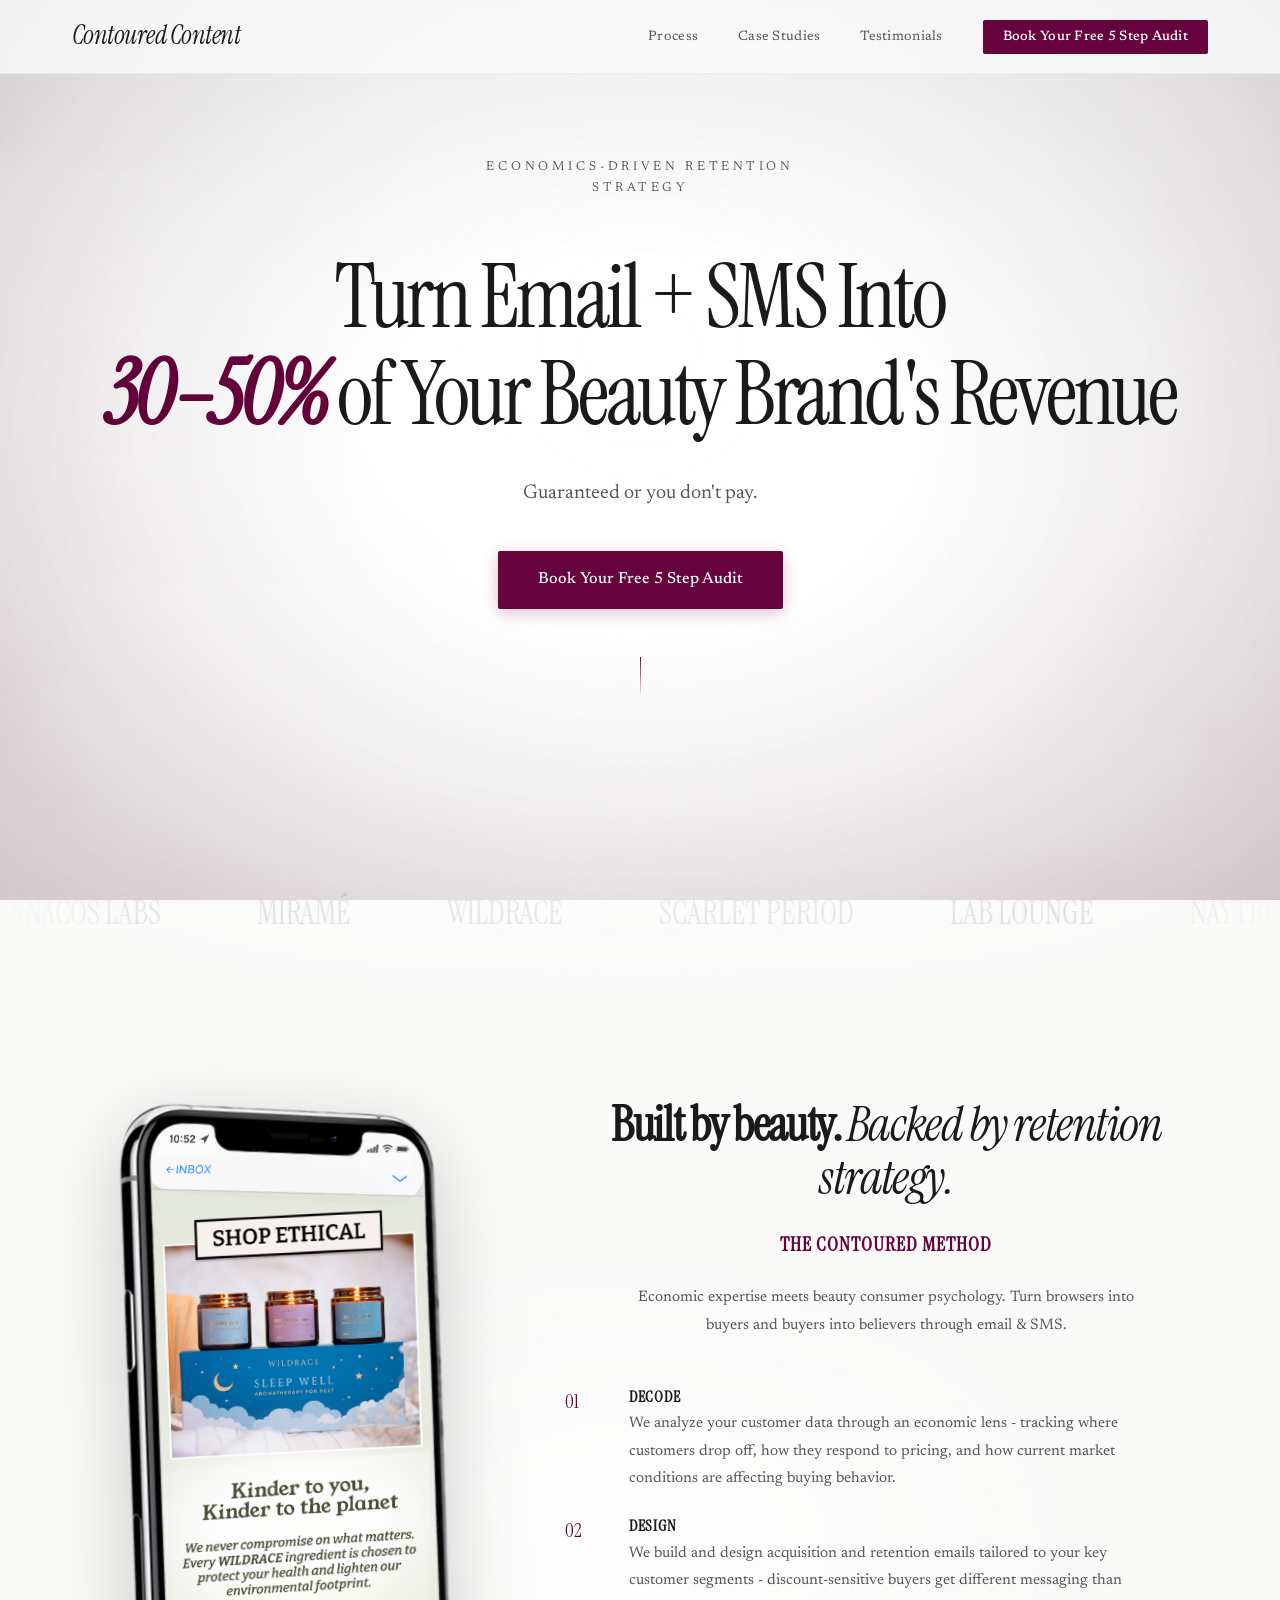
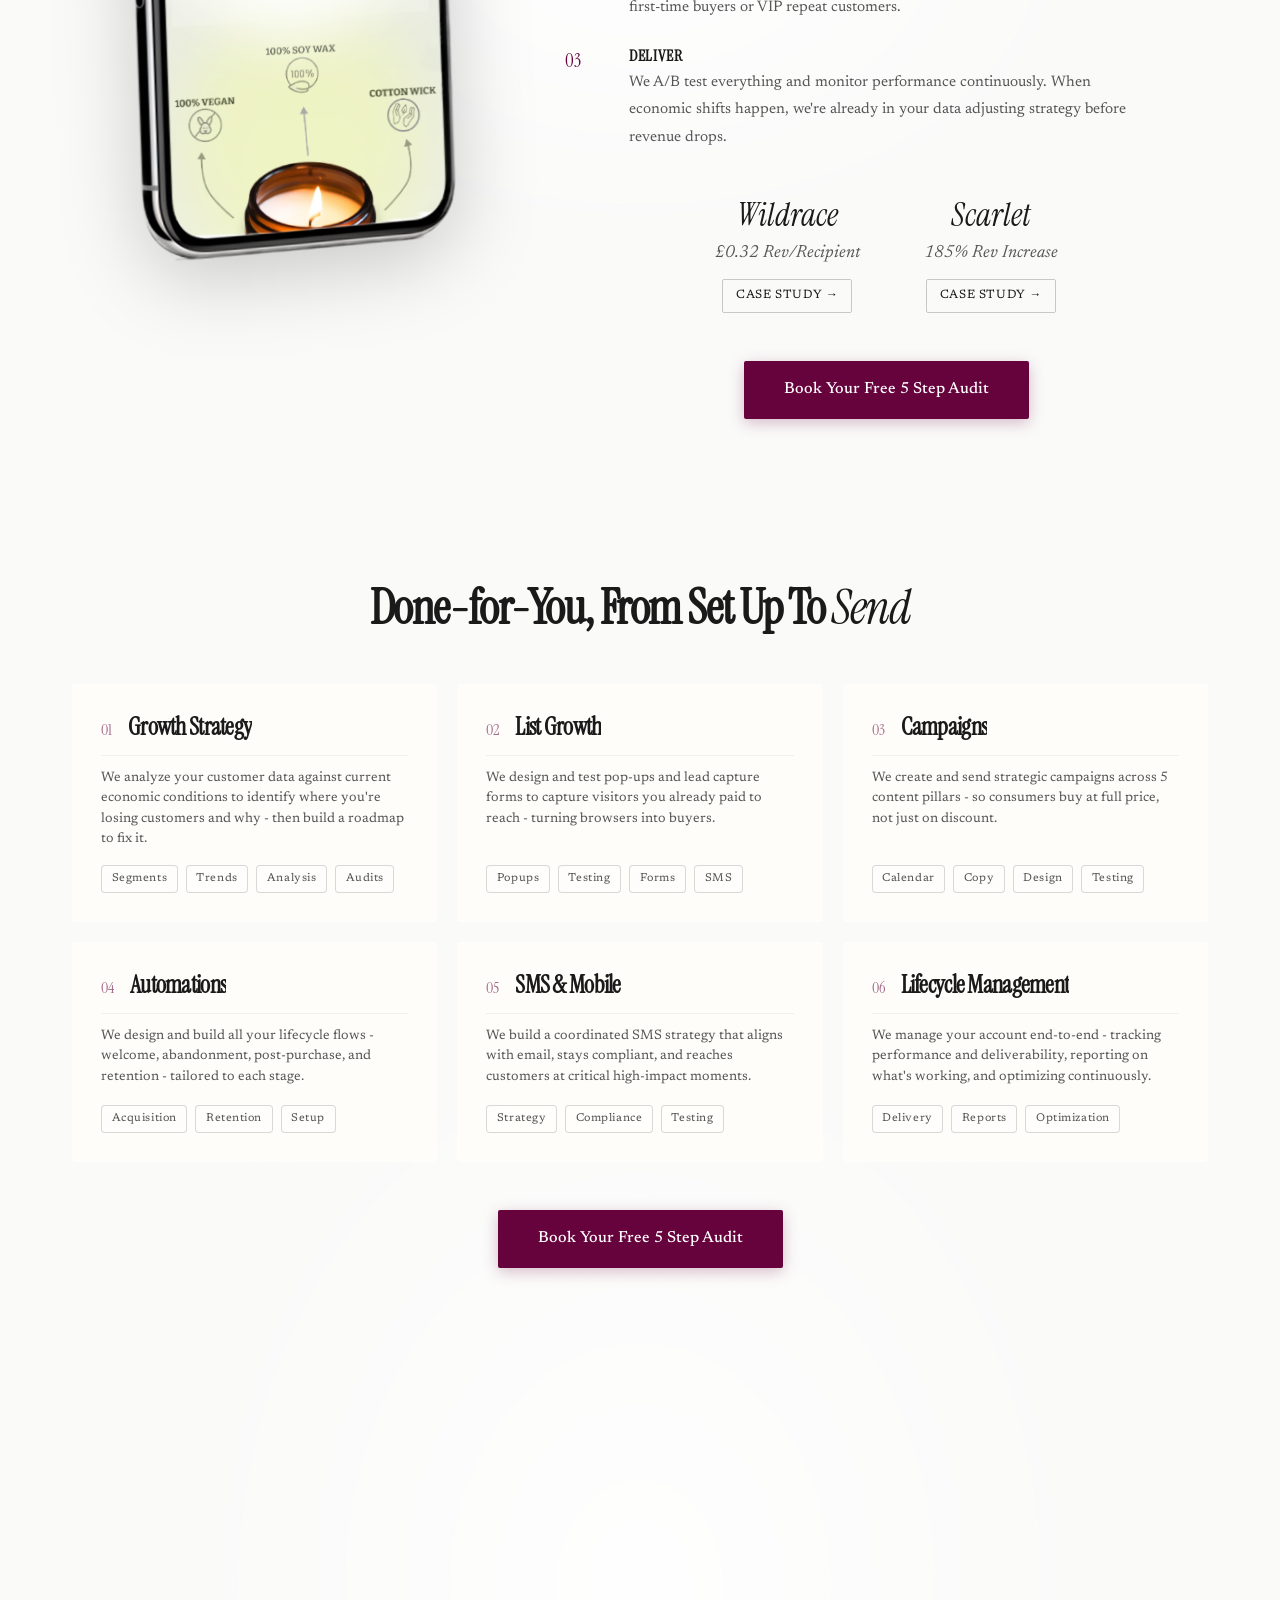
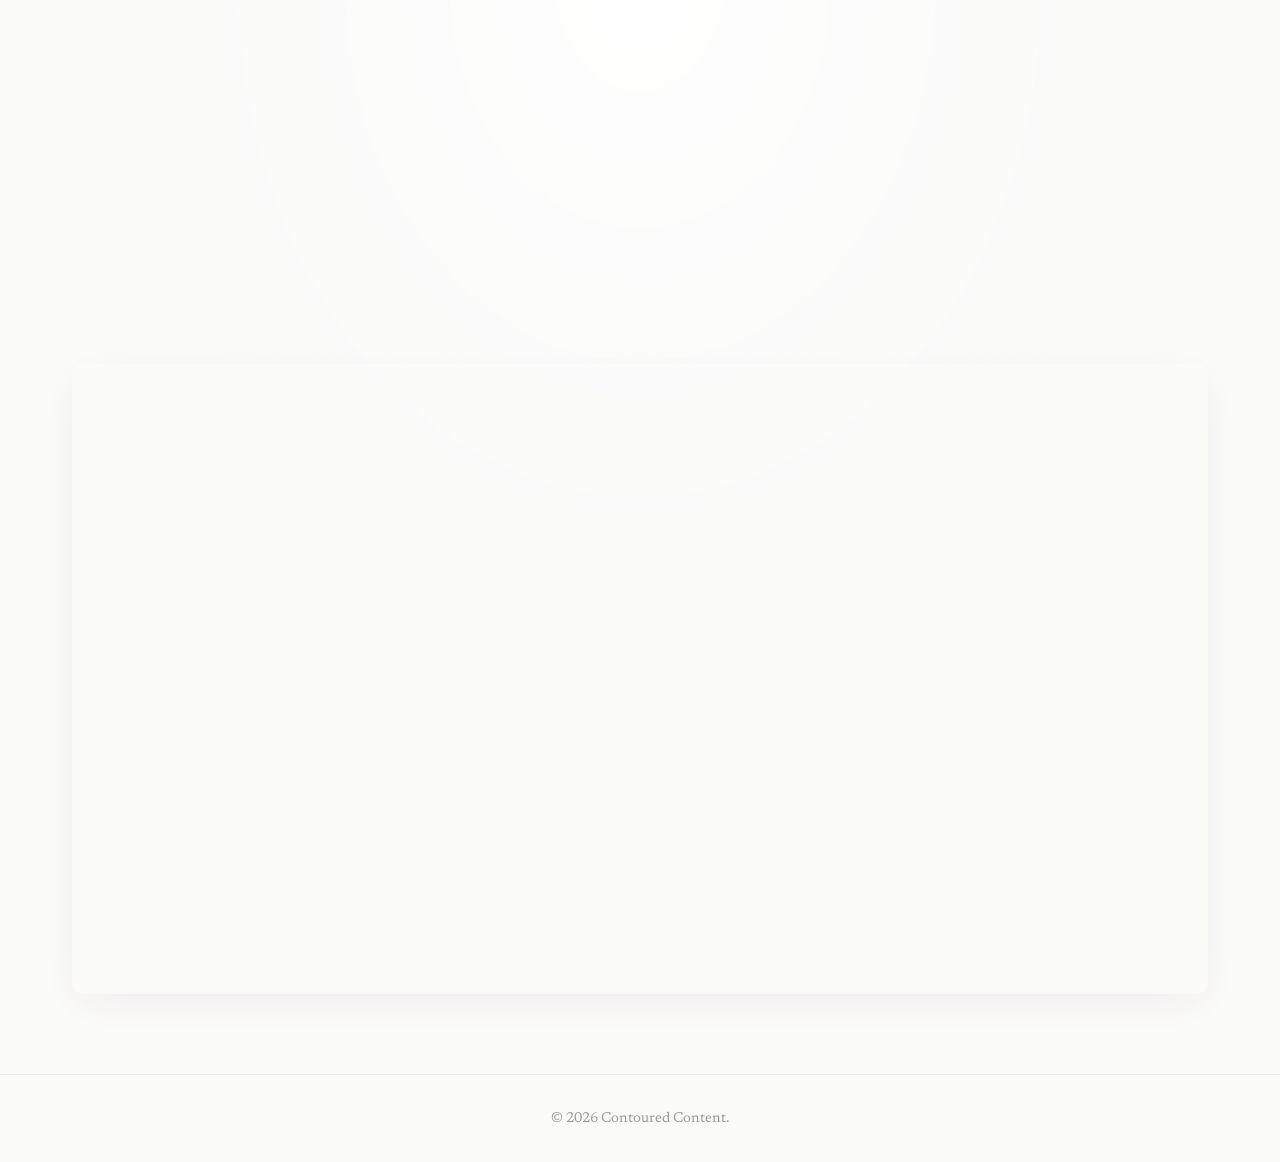
==== commit e981c5d7: "Update index.html" ====
--- a/index.html
+++ b/index.html
@@ -1,662 +1,646 @@
-<!DOCTYPE html PUBLIC "-//W3C//DTD HTML 4.01//EN" "http://www.w3.org/TR/html4/strict.dtd">
-<html>
+<!DOCTYPE html>
+<html lang="en">
+
 <head>
-  <meta http-equiv="Content-Type" content="text/html; charset=utf-8">
-  <meta http-equiv="Content-Style-Type" content="text/css">
-  <title></title>
-  <meta name="Generator" content="Cocoa HTML Writer">
-  <meta name="CocoaVersion" content="2685.3">
-  <style type="text/css">
-    p.p1 {margin: 0.0px 0.0px 0.0px 0.0px; font: 12.0px Helvetica}
-    p.p2 {margin: 0.0px 0.0px 0.0px 0.0px; font: 12.0px Helvetica; min-height: 14.0px}
-  </style>
+    <!-- Portfolio assets updated (v2): ensure GitHub Pages serves assets/portfolio paths. -->
+    <meta charset="UTF-8">
+    <meta name="viewport" content="width=device-width, initial-scale=1.0">
+    <title>Contoured Content | Beauty Email Marketing & Brand Economics</title>
+
+    <!-- SEO Meta Tags -->
+    <meta name="description" content="Done-for-you email marketing for beauty brands. We build retention systems where economic expertise meets beauty consumer psychology. Acquisition flows, campaigns, and SMS from set up to send.">
+    <meta name="keywords" content="beauty email marketing, beauty brand retention, Klaviyo agency, email marketing for cosmetics, beauty ecommerce email, skincare email marketing">
+    <meta name="author" content="Laura O'Connor">
+    <link rel="canonical" href="https://contouredcontent.com/">
+
+    <!-- Open Graph / Social Sharing -->
+    <meta property="og:type" content="website">
+    <meta property="og:url" content="https://contouredcontent.com/">
+    <meta property="og:title" content="Contoured Content | Beauty Email Marketing & Brand Economics">
+    <meta property="og:description" content="Done-for-you email marketing for beauty brands. Retention systems where economic expertise meets beauty consumer psychology.">
+    <meta property="og:image" content="https://contouredcontent.com/assets/og-image.png">
+
+    <!-- Twitter Card -->
+    <meta name="twitter:card" content="summary_large_image">
+    <meta name="twitter:title" content="Contoured Content | Beauty Email Marketing">
+    <meta name="twitter:description" content="Done-for-you email marketing for beauty brands.">
+
+    <!-- Schema.org Structured Data for AI/Search -->
+    <script type="application/ld+json">
+    {
+        "@context": "https://schema.org",
+        "@type": "ProfessionalService",
+        "name": "Contoured Content",
+        "description": "Done-for-you email marketing agency specializing in beauty brands. Retention systems combining economic expertise with beauty consumer psychology.",
+        "url": "https://contouredcontent.com",
+        "founder": {
+            "@type": "Person",
+            "name": "Laura O'Connor",
+            "jobTitle": "Founder",
+            "description": "MSc Applied Economics, 7 Years in Beauty Content"
+        },
+        "areaServed": "Worldwide",
+        "serviceType": ["Email Marketing", "SMS Marketing", "Marketing Automation", "Klaviyo Management"],
+        "industry": "Beauty and Cosmetics"
+    }
+    </script>
+
+    <!-- Design System Typography: Instrument Serif + Newsreader -->
+    <link rel="preconnect" href="https://fonts.googleapis.com">
+    <link rel="preconnect" href="https://fonts.gstatic.com" crossorigin>
+    <link
+        href="https://fonts.googleapis.com/css2?family=Instrument+Serif:ital@0;1&family=Newsreader:ital,opsz,wght@0,6..72,200..800;1,6..72,200..800&display=swap"
+        rel="stylesheet">
+
+    <link rel="stylesheet" href="styles.css">
 </head>
+
 <body>
-<p class="p1">&lt;!DOCTYPE html&gt;</p>
-<p class="p1">&lt;html lang="en"&gt;</p>
-<p class="p2"><br></p>
-<p class="p1">&lt;head&gt;</p>
-<p class="p1"><span class="Apple-converted-space">    </span>&lt;!-- Portfolio assets updated (v2): ensure GitHub Pages serves assets/portfolio paths. --&gt;</p>
-<p class="p1"><span class="Apple-converted-space">    </span>&lt;meta charset="UTF-8"&gt;</p>
-<p class="p1"><span class="Apple-converted-space">    </span>&lt;meta name="viewport" content="width=device-width, initial-scale=1.0"&gt;</p>
-<p class="p1"><span class="Apple-converted-space">    </span>&lt;title&gt;Contoured Content | Beauty Email Marketing &amp; Brand Economics&lt;/title&gt;</p>
-<p class="p2"><br></p>
-<p class="p1"><span class="Apple-converted-space">    </span>&lt;!-- SEO Meta Tags --&gt;</p>
-<p class="p1"><span class="Apple-converted-space">    </span>&lt;meta name="description" content="Done-for-you email marketing for beauty brands. We build retention systems where economic expertise meets beauty consumer psychology. Acquisition flows, campaigns, and SMS from set up to send."&gt;</p>
-<p class="p1"><span class="Apple-converted-space">    </span>&lt;meta name="keywords" content="beauty email marketing, beauty brand retention, Klaviyo agency, email marketing for cosmetics, beauty ecommerce email, skincare email marketing"&gt;</p>
-<p class="p1"><span class="Apple-converted-space">    </span>&lt;meta name="author" content="Laura O'Connor"&gt;</p>
-<p class="p1"><span class="Apple-converted-space">    </span>&lt;link rel="canonical" href="https://contouredcontent.com/"&gt;</p>
-<p class="p2"><br></p>
-<p class="p1"><span class="Apple-converted-space">    </span>&lt;!-- Open Graph / Social Sharing --&gt;</p>
-<p class="p1"><span class="Apple-converted-space">    </span>&lt;meta property="og:type" content="website"&gt;</p>
-<p class="p1"><span class="Apple-converted-space">    </span>&lt;meta property="og:url" content="https://contouredcontent.com/"&gt;</p>
-<p class="p1"><span class="Apple-converted-space">    </span>&lt;meta property="og:title" content="Contoured Content | Beauty Email Marketing &amp; Brand Economics"&gt;</p>
-<p class="p1"><span class="Apple-converted-space">    </span>&lt;meta property="og:description" content="Done-for-you email marketing for beauty brands. Retention systems where economic expertise meets beauty consumer psychology."&gt;</p>
-<p class="p1"><span class="Apple-converted-space">    </span>&lt;meta property="og:image" content="https://contouredcontent.com/assets/og-image.png"&gt;</p>
-<p class="p2"><br></p>
-<p class="p1"><span class="Apple-converted-space">    </span>&lt;!-- Twitter Card --&gt;</p>
-<p class="p1"><span class="Apple-converted-space">    </span>&lt;meta name="twitter:card" content="summary_large_image"&gt;</p>
-<p class="p1"><span class="Apple-converted-space">    </span>&lt;meta name="twitter:title" content="Contoured Content | Beauty Email Marketing"&gt;</p>
-<p class="p1"><span class="Apple-converted-space">    </span>&lt;meta name="twitter:description" content="Done-for-you email marketing for beauty brands."&gt;</p>
-<p class="p2"><br></p>
-<p class="p1"><span class="Apple-converted-space">    </span>&lt;!-- Schema.org Structured Data for AI/Search --&gt;</p>
-<p class="p1"><span class="Apple-converted-space">    </span>&lt;script type="application/ld+json"&gt;</p>
-<p class="p1"><span class="Apple-converted-space">    </span>{</p>
-<p class="p1"><span class="Apple-converted-space">        </span>"@context": "https://schema.org",</p>
-<p class="p1"><span class="Apple-converted-space">        </span>"@type": "ProfessionalService",</p>
-<p class="p1"><span class="Apple-converted-space">        </span>"name": "Contoured Content",</p>
-<p class="p1"><span class="Apple-converted-space">        </span>"description": "Done-for-you email marketing agency specializing in beauty brands. Retention systems combining economic expertise with beauty consumer psychology.",</p>
-<p class="p1"><span class="Apple-converted-space">        </span>"url": "https://contouredcontent.com",</p>
-<p class="p1"><span class="Apple-converted-space">        </span>"founder": {</p>
-<p class="p1"><span class="Apple-converted-space">            </span>"@type": "Person",</p>
-<p class="p1"><span class="Apple-converted-space">            </span>"name": "Laura O'Connor",</p>
-<p class="p1"><span class="Apple-converted-space">            </span>"jobTitle": "Founder",</p>
-<p class="p1"><span class="Apple-converted-space">            </span>"description": "MSc Applied Economics, 7 Years in Beauty Content"</p>
-<p class="p1"><span class="Apple-converted-space">        </span>},</p>
-<p class="p1"><span class="Apple-converted-space">        </span>"areaServed": "Worldwide",</p>
-<p class="p1"><span class="Apple-converted-space">        </span>"serviceType": ["Email Marketing", "SMS Marketing", "Marketing Automation", "Klaviyo Management"],</p>
-<p class="p1"><span class="Apple-converted-space">        </span>"industry": "Beauty and Cosmetics"</p>
-<p class="p1"><span class="Apple-converted-space">    </span>}</p>
-<p class="p1"><span class="Apple-converted-space">    </span>&lt;/script&gt;</p>
-<p class="p2"><br></p>
-<p class="p1"><span class="Apple-converted-space">    </span>&lt;!-- Design System Typography: Instrument Serif + Newsreader --&gt;</p>
-<p class="p1"><span class="Apple-converted-space">    </span>&lt;link rel="preconnect" href="https://fonts.googleapis.com"&gt;</p>
-<p class="p1"><span class="Apple-converted-space">    </span>&lt;link rel="preconnect" href="https://fonts.gstatic.com" crossorigin&gt;</p>
-<p class="p1"><span class="Apple-converted-space">    </span>&lt;link</p>
-<p class="p1"><span class="Apple-converted-space">        </span>href="https://fonts.googleapis.com/css2?family=Instrument+Serif:ital@0;1&amp;family=Newsreader:ital,opsz,wght@0,6..72,200..800;1,6..72,200..800&amp;display=swap"</p>
-<p class="p1"><span class="Apple-converted-space">        </span>rel="stylesheet"&gt;</p>
-<p class="p2"><br></p>
-<p class="p1"><span class="Apple-converted-space">    </span>&lt;link rel="stylesheet" href="styles.css"&gt;</p>
-<p class="p1">&lt;/head&gt;</p>
-<p class="p2"><br></p>
-<p class="p1">&lt;body&gt;</p>
-<p class="p1"><span class="Apple-converted-space">    </span>&lt;!-- Skip Link for Keyboard Accessibility --&gt;</p>
-<p class="p1"><span class="Apple-converted-space">    </span>&lt;a href="#anchor" class="skip-link"&gt;Skip to main content&lt;/a&gt;</p>
-<p class="p2"><br></p>
-<p class="p1"><span class="Apple-converted-space">    </span>&lt;!-- NAVIGATION --&gt;</p>
-<p class="p1"><span class="Apple-converted-space">    </span>&lt;nav class="main-nav"&gt;</p>
-<p class="p1"><span class="Apple-converted-space">        </span>&lt;div class="container nav-container"&gt;</p>
-<p class="p1"><span class="Apple-converted-space">            </span>&lt;a href="#" class="nav-logo"&gt;Contoured Content&lt;/a&gt;</p>
-<p class="p1"><span class="Apple-converted-space">            </span>&lt;ul class="nav-links"&gt;</p>
-<p class="p1"><span class="Apple-converted-space">                </span>&lt;li&gt;&lt;a href="#process-bbb"&gt;Process&lt;/a&gt;&lt;/li&gt;</p>
-<p class="p1"><span class="Apple-converted-space">                </span>&lt;li&gt;&lt;a href="#results"&gt;Case Studies&lt;/a&gt;&lt;/li&gt;</p>
-<p class="p1"><span class="Apple-converted-space">                </span>&lt;li&gt;&lt;a href="#testimonials"&gt;Testimonials&lt;/a&gt;&lt;/li&gt;</p>
-<p class="p1"><span class="Apple-converted-space">                </span>&lt;li&gt;&lt;a href="https://calendly.com/laura-ire/30min" target="_blank" class="nav-cta"&gt;Book Your Free 5 Step Audit&lt;/a&gt;&lt;/li&gt;</p>
-<p class="p1"><span class="Apple-converted-space">            </span>&lt;/ul&gt;</p>
-<p class="p1"><span class="Apple-converted-space">            </span>&lt;div class="nav-hamburger" onclick="toggleMobileMenu()"&gt;</p>
-<p class="p1"><span class="Apple-converted-space">                </span>&lt;span&gt;&lt;/span&gt;</p>
-<p class="p1"><span class="Apple-converted-space">                </span>&lt;span&gt;&lt;/span&gt;</p>
-<p class="p1"><span class="Apple-converted-space">                </span>&lt;span&gt;&lt;/span&gt;</p>
-<p class="p1"><span class="Apple-converted-space">            </span>&lt;/div&gt;</p>
-<p class="p1"><span class="Apple-converted-space">        </span>&lt;/div&gt;</p>
-<p class="p1"><span class="Apple-converted-space">    </span>&lt;/nav&gt;</p>
-<p class="p1"><span class="Apple-converted-space">    </span>&lt;div class="nav-overlay" onclick="toggleMobileMenu()"&gt;&lt;/div&gt;</p>
-<p class="p2"><br></p>
-<p class="p1"><span class="Apple-converted-space">    </span>&lt;!-- HERO SECTION --&gt;</p>
-<p class="p1"><span class="Apple-converted-space">    </span>&lt;header class="hero"&gt;</p>
-<p class="p1"><span class="Apple-converted-space">        </span>&lt;div class="hero-text-bg"&gt;&lt;/div&gt; &lt;!-- The blurred cloud behind text --&gt;</p>
-<p class="p1"><span class="Apple-converted-space">        </span>&lt;div class="container"&gt;</p>
-<p class="p1"><span class="Apple-converted-space">            </span>&lt;p class="hero-label reveal"&gt;Economics-Driven Retention Strategy&lt;/p&gt;</p>
-<p class="p1"><span class="Apple-converted-space">            </span>&lt;h1 class="reveal"&gt;Turn Email + SMS Into &lt;br&gt;&lt;span class="editorial-italic text-accent"&gt;30–50%&lt;/span&gt; of</p>
-<p class="p1"><span class="Apple-converted-space">                </span>Your Beauty Brand's Revenue&lt;/h1&gt;</p>
-<p class="p1"><span class="Apple-converted-space">            </span>&lt;p class="reveal"&gt;Guaranteed or you don't pay.&lt;/p&gt;</p>
-<p class="p1"><span class="Apple-converted-space">            </span>&lt;a href="https://calendly.com/laura-ire/30min" target="_blank" class="btn-primary"&gt;Book Your Free 5 Step Audit&lt;/a&gt;</p>
-<p class="p1"><span class="Apple-converted-space">            </span>&lt;div class="scroll-indicator" aria-hidden="true"&gt;</p>
-<p class="p1"><span class="Apple-converted-space">                </span>&lt;div class="scroll-line"&gt;&lt;/div&gt;</p>
-<p class="p1"><span class="Apple-converted-space">            </span>&lt;/div&gt;</p>
-<p class="p1"><span class="Apple-converted-space">        </span>&lt;/div&gt;</p>
-<p class="p1"><span class="Apple-converted-space">    </span>&lt;/header&gt;</p>
-<p class="p2"><br></p>
-<p class="p1"><span class="Apple-converted-space">    </span>&lt;!-- SECTION 2: PROOF BAR --&gt;</p>
-<p class="p1"><span class="Apple-converted-space">    </span>&lt;section class="proof-bar"&gt;</p>
-<p class="p1"><span class="Apple-converted-space">        </span>&lt;div class="container"&gt;</p>
-<p class="p1"><span class="Apple-converted-space">            </span>&lt;p class="proof-label reveal"&gt;BEAUTY · FRAGRANCE · PERSONAL CARE&lt;/p&gt;</p>
-<p class="p1"><span class="Apple-converted-space">        </span>&lt;/div&gt;</p>
-<p class="p1"><span class="Apple-converted-space">        </span>&lt;div class="marquee"&gt;</p>
-<p class="p1"><span class="Apple-converted-space">            </span>&lt;div class="marquee-content"&gt;</p>
-<p class="p1"><span class="Apple-converted-space">                </span>&lt;span&gt;Innacos Labs&lt;/span&gt;</p>
-<p class="p1"><span class="Apple-converted-space">                </span>&lt;span&gt;MiraMé&lt;/span&gt;</p>
-<p class="p1"><span class="Apple-converted-space">                </span>&lt;span&gt;WildRace&lt;/span&gt;</p>
-<p class="p1"><span class="Apple-converted-space">                </span>&lt;span&gt;Scarlet Period&lt;/span&gt;</p>
-<p class="p1"><span class="Apple-converted-space">                </span>&lt;span&gt;Lab Lounge&lt;/span&gt;</p>
-<p class="p1"><span class="Apple-converted-space">                </span>&lt;span&gt;Naytrual Beauty&lt;/span&gt;</p>
-<p class="p1"><span class="Apple-converted-space">            </span>&lt;/div&gt;</p>
-<p class="p1"><span class="Apple-converted-space">            </span>&lt;!-- Duplicate for seamless looping --&gt;</p>
-<p class="p1"><span class="Apple-converted-space">            </span>&lt;div class="marquee-content" aria-hidden="true"&gt;</p>
-<p class="p1"><span class="Apple-converted-space">                </span>&lt;span&gt;Innacos Labs&lt;/span&gt;</p>
-<p class="p1"><span class="Apple-converted-space">                </span>&lt;span&gt;MiraMé&lt;/span&gt;</p>
-<p class="p1"><span class="Apple-converted-space">                </span>&lt;span&gt;WildRace&lt;/span&gt;</p>
-<p class="p1"><span class="Apple-converted-space">                </span>&lt;span&gt;Scarlet Period&lt;/span&gt;</p>
-<p class="p1"><span class="Apple-converted-space">                </span>&lt;span&gt;Lab Lounge&lt;/span&gt;</p>
-<p class="p1"><span class="Apple-converted-space">                </span>&lt;span&gt;Naytrual Beauty&lt;/span&gt;</p>
-<p class="p1"><span class="Apple-converted-space">            </span>&lt;/div&gt;</p>
-<p class="p1"><span class="Apple-converted-space">        </span>&lt;/div&gt;</p>
-<p class="p1"><span class="Apple-converted-space">    </span>&lt;/section&gt;</p>
-<p class="p2"><br></p>
-<p class="p1"><span class="Apple-converted-space">    </span>&lt;!-- SECTION 3: THE ANCHOR (Phone + DDD + Stats) --&gt;</p>
-<p class="p1"><span class="Apple-converted-space">    </span>&lt;section class="anchor-section" id="anchor"&gt;</p>
-<p class="p1"><span class="Apple-converted-space">        </span>&lt;div class="container"&gt;</p>
-<p class="p1"><span class="Apple-converted-space">            </span>&lt;div class="anchor-grid"&gt;</p>
-<p class="p1"><span class="Apple-converted-space">                </span>&lt;!-- Left: Visual (Phone) --&gt;</p>
-<p class="p1"><span class="Apple-converted-space">                </span>&lt;div class="anchor-visual reveal"&gt;</p>
-<p class="p1"><span class="Apple-converted-space">                    </span>&lt;img src="./assets/portfolio/email_for_beauty.png" alt="Email marketing example" class="anchor-phone-frame"&gt;</p>
-<p class="p1"><span class="Apple-converted-space">                </span>&lt;/div&gt;</p>
-<p class="p2"><br></p>
-<p class="p1"><span class="Apple-converted-space">                </span>&lt;!-- Right: Content (DDD List + Stats) --&gt;</p>
-<p class="p1"><span class="Apple-converted-space">                </span>&lt;div class="anchor-content reveal"&gt;</p>
-<p class="p1"><span class="Apple-converted-space">                    </span>&lt;h2 class="section-title" style="margin-bottom: 1.5rem; font-size: 3rem; text-align: center;"&gt;Built</p>
-<p class="p1"><span class="Apple-converted-space">                        </span>by beauty. &lt;span class="editorial-italic"&gt;Backed by retention strategy.&lt;/span&gt;&lt;/h2&gt;</p>
-<p class="p2"><br></p>
-<p class="p1"><span class="Apple-converted-space">                    </span>&lt;div class="editorial-subhead"</p>
-<p class="p1"><span class="Apple-converted-space">                        </span>style="margin-bottom: 1.5rem; font-size: 1.25rem; color: var(--color-accent); letter-spacing: 0.05em; text-align: center;"&gt;</p>
-<p class="p1"><span class="Apple-converted-space">                        </span>The Contoured Method&lt;/div&gt;</p>
-<p class="p2"><br></p>
-<p class="p1"><span class="Apple-converted-space">                    </span>&lt;p style="text-align: center; color: var(--color-text-muted); margin-bottom: 3rem; max-width: 500px; margin-left: auto; margin-right: auto; font-size: 0.95rem;"&gt;Economic expertise meets beauty consumer psychology. Turn browsers into buyers and buyers into believers through email &amp; SMS.&lt;/p&gt;</p>
-<p class="p2"><br></p>
-<p class="p1"><span class="Apple-converted-space">                    </span>&lt;!-- The DDD Process List --&gt;</p>
-<p class="p1"><span class="Apple-converted-space">                    </span>&lt;div class="process-list"&gt;</p>
-<p class="p1"><span class="Apple-converted-space">                        </span>&lt;div class="process-item"&gt;</p>
-<p class="p1"><span class="Apple-converted-space">                            </span>&lt;span class="process-number purple"&gt;01&lt;/span&gt;</p>
-<p class="p1"><span class="Apple-converted-space">                            </span>&lt;div class="process-text"&gt;</p>
-<p class="p1"><span class="Apple-converted-space">                                </span>&lt;h3 class="editorial-subhead"&gt;Decode&lt;/h3&gt;</p>
-<p class="p1"><span class="Apple-converted-space">                                </span>&lt;p&gt;We analyze your customer data through an economic lens - tracking where customers drop off, how they respond to pricing, and how current market conditions are affecting buying behavior.&lt;/p&gt;</p>
-<p class="p1"><span class="Apple-converted-space">                            </span>&lt;/div&gt;</p>
-<p class="p1"><span class="Apple-converted-space">                        </span>&lt;/div&gt;</p>
-<p class="p2"><br></p>
-<p class="p1"><span class="Apple-converted-space">                        </span>&lt;div class="process-item"&gt;</p>
-<p class="p1"><span class="Apple-converted-space">                            </span>&lt;span class="process-number purple"&gt;02&lt;/span&gt;</p>
-<p class="p1"><span class="Apple-converted-space">                            </span>&lt;div class="process-text"&gt;</p>
-<p class="p1"><span class="Apple-converted-space">                                </span>&lt;h3 class="editorial-subhead"&gt;Design&lt;/h3&gt;</p>
-<p class="p1"><span class="Apple-converted-space">                                </span>&lt;p&gt;We build and design acquisition and retention emails tailored to your key customer segments - discount-sensitive buyers get different messaging than first-time buyers or VIP repeat customers.&lt;/p&gt;</p>
-<p class="p1"><span class="Apple-converted-space">                            </span>&lt;/div&gt;</p>
-<p class="p1"><span class="Apple-converted-space">                        </span>&lt;/div&gt;</p>
-<p class="p2"><br></p>
-<p class="p1"><span class="Apple-converted-space">                        </span>&lt;div class="process-item"&gt;</p>
-<p class="p1"><span class="Apple-converted-space">                            </span>&lt;span class="process-number purple"&gt;03&lt;/span&gt;</p>
-<p class="p1"><span class="Apple-converted-space">                            </span>&lt;div class="process-text"&gt;</p>
-<p class="p1"><span class="Apple-converted-space">                                </span>&lt;h3 class="editorial-subhead"&gt;Deliver&lt;/h3&gt;</p>
-<p class="p1"><span class="Apple-converted-space">                                </span>&lt;p&gt;We A/B test everything and monitor performance continuously. When economic shifts happen, we're already in your data adjusting strategy before revenue drops.&lt;/p&gt;</p>
-<p class="p1"><span class="Apple-converted-space">                            </span>&lt;/div&gt;</p>
-<p class="p1"><span class="Apple-converted-space">                        </span>&lt;/div&gt;</p>
-<p class="p1"><span class="Apple-converted-space">                    </span>&lt;/div&gt;</p>
-<p class="p2"><br></p>
-<p class="p1"><span class="Apple-converted-space">                    </span>&lt;!-- Merged Case Studies (Stats + Buttons) - Centered under text --&gt;</p>
-<p class="p1"><span class="Apple-converted-space">                    </span>&lt;div class="anchor-case-studies" style="margin-top: 3rem; text-align: center; display: flex; justify-content: center; gap: 4rem;"&gt;</p>
-<p class="p1"><span class="Apple-converted-space">                        </span>&lt;div class="anchor-case-link" style="text-align: center;"&gt;</p>
-<p class="p1"><span class="Apple-converted-space">                            </span>&lt;div class="brand-name" style="font-size: 2rem;"&gt;Wildrace&lt;/div&gt;</p>
-<p class="p1"><span class="Apple-converted-space">                            </span>&lt;div class="stat-value stat-small-italic"&gt;£0.32 Rev/Recipient&lt;/div&gt;</p>
-<p class="p1"><span class="Apple-converted-space">                            </span>&lt;a href="#results" class="case-study-btn-xs"&gt;Case Study &amp;rarr;&lt;/a&gt;</p>
-<p class="p1"><span class="Apple-converted-space">                        </span>&lt;/div&gt;</p>
-<p class="p1"><span class="Apple-converted-space">                        </span>&lt;div class="anchor-case-link" style="text-align: center;"&gt;</p>
-<p class="p1"><span class="Apple-converted-space">                            </span>&lt;div class="brand-name" style="font-size: 2rem;"&gt;Scarlet&lt;/div&gt;</p>
-<p class="p1"><span class="Apple-converted-space">                            </span>&lt;div class="stat-value stat-small-italic"&gt;185% Rev Increase&lt;/div&gt;</p>
-<p class="p1"><span class="Apple-converted-space">                            </span>&lt;a href="#results" class="case-study-btn-xs"&gt;Case Study &amp;rarr;&lt;/a&gt;</p>
-<p class="p1"><span class="Apple-converted-space">                        </span>&lt;/div&gt;</p>
-<p class="p1"><span class="Apple-converted-space">                    </span>&lt;/div&gt;</p>
-<p class="p2"><br></p>
-<p class="p1"><span class="Apple-converted-space">                    </span>&lt;div style="text-align: center; margin-top: 2.5rem;"&gt;</p>
-<p class="p1"><span class="Apple-converted-space">                        </span>&lt;a href="https://calendly.com/laura-ire/30min" target="_blank" class="btn-primary"&gt;Book Your Free 5 Step Audit&lt;/a&gt;</p>
-<p class="p1"><span class="Apple-converted-space">                    </span>&lt;/div&gt;</p>
-<p class="p1"><span class="Apple-converted-space">                </span>&lt;/div&gt;</p>
-<p class="p1"><span class="Apple-converted-space">            </span>&lt;/div&gt;</p>
-<p class="p1"><span class="Apple-converted-space">        </span>&lt;/div&gt;</p>
-<p class="p1"><span class="Apple-converted-space">    </span>&lt;/section&gt;</p>
-<p class="p2"><br></p>
-<p class="p1"><span class="Apple-converted-space">    </span>&lt;!-- SECTION 5: DONE-FOR-YOU SERVICES (Compact Grid) --&gt;</p>
-<p class="p1"><span class="Apple-converted-space">    </span>&lt;section class="services-section" id="services"&gt;</p>
-<p class="p1"><span class="Apple-converted-space">        </span>&lt;div class="container"&gt;</p>
-<p class="p1"><span class="Apple-converted-space">            </span>&lt;h2 class="section-title reveal" style="text-align: center; margin-bottom: 3rem;"&gt;Done-for-You, From</p>
-<p class="p1"><span class="Apple-converted-space">                </span>Set Up To &lt;span class="editorial-italic"&gt;Send&lt;/span&gt;&lt;/h2&gt;</p>
-<p class="p2"><br></p>
-<p class="p1"><span class="Apple-converted-space">            </span>&lt;div class="services-grid"&gt;</p>
-<p class="p1"><span class="Apple-converted-space">                </span>&lt;!-- BOX 1: Growth Strategy --&gt;</p>
-<p class="p1"><span class="Apple-converted-space">                </span>&lt;div class="service-card reveal"&gt;</p>
-<p class="p1"><span class="Apple-converted-space">                    </span>&lt;div class="service-header"&gt;</p>
-<p class="p1"><span class="Apple-converted-space">                        </span>&lt;span class="service-icon"&gt;01&lt;/span&gt;</p>
-<p class="p1"><span class="Apple-converted-space">                        </span>&lt;h3 class="service-title"&gt;Growth Strategy&lt;/h3&gt;</p>
-<p class="p1"><span class="Apple-converted-space">                    </span>&lt;/div&gt;</p>
-<p class="p1"><span class="Apple-converted-space">                    </span>&lt;p class="service-desc"&gt;We analyze your customer data against current economic conditions to identify where you're losing customers and why - then build a roadmap to fix it.&lt;/p&gt;</p>
-<p class="p1"><span class="Apple-converted-space">                    </span>&lt;div class="service-tags"&gt;</p>
-<p class="p1"><span class="Apple-converted-space">                        </span>&lt;span class="service-tag"&gt;Segments&lt;/span&gt;</p>
-<p class="p1"><span class="Apple-converted-space">                        </span>&lt;span class="service-tag"&gt;Trends&lt;/span&gt;</p>
-<p class="p1"><span class="Apple-converted-space">                        </span>&lt;span class="service-tag"&gt;Analysis&lt;/span&gt;</p>
-<p class="p1"><span class="Apple-converted-space">                        </span>&lt;span class="service-tag"&gt;Audits&lt;/span&gt;</p>
-<p class="p1"><span class="Apple-converted-space">                    </span>&lt;/div&gt;</p>
-<p class="p1"><span class="Apple-converted-space">                </span>&lt;/div&gt;</p>
-<p class="p2"><br></p>
-<p class="p1"><span class="Apple-converted-space">                </span>&lt;!-- BOX 2: List Growth --&gt;</p>
-<p class="p1"><span class="Apple-converted-space">                </span>&lt;div class="service-card reveal"&gt;</p>
-<p class="p1"><span class="Apple-converted-space">                    </span>&lt;div class="service-header"&gt;</p>
-<p class="p1"><span class="Apple-converted-space">                        </span>&lt;span class="service-icon"&gt;02&lt;/span&gt;</p>
-<p class="p1"><span class="Apple-converted-space">                        </span>&lt;h3 class="service-title"&gt;List Growth&lt;/h3&gt;</p>
-<p class="p1"><span class="Apple-converted-space">                    </span>&lt;/div&gt;</p>
-<p class="p1"><span class="Apple-converted-space">                    </span>&lt;p class="service-desc"&gt;We design and test pop-ups and lead capture forms to capture visitors you already paid to reach - turning browsers into buyers.&lt;/p&gt;</p>
-<p class="p1"><span class="Apple-converted-space">                    </span>&lt;div class="service-tags"&gt;</p>
-<p class="p1"><span class="Apple-converted-space">                        </span>&lt;span class="service-tag"&gt;Popups&lt;/span&gt;</p>
-<p class="p1"><span class="Apple-converted-space">                        </span>&lt;span class="service-tag"&gt;Testing&lt;/span&gt;</p>
-<p class="p1"><span class="Apple-converted-space">                        </span>&lt;span class="service-tag"&gt;Forms&lt;/span&gt;</p>
-<p class="p1"><span class="Apple-converted-space">                        </span>&lt;span class="service-tag"&gt;SMS&lt;/span&gt;</p>
-<p class="p1"><span class="Apple-converted-space">                    </span>&lt;/div&gt;</p>
-<p class="p1"><span class="Apple-converted-space">                </span>&lt;/div&gt;</p>
-<p class="p2"><br></p>
-<p class="p1"><span class="Apple-converted-space">                </span>&lt;!-- BOX 3: Campaigns --&gt;</p>
-<p class="p1"><span class="Apple-converted-space">                </span>&lt;div class="service-card reveal"&gt;</p>
-<p class="p1"><span class="Apple-converted-space">                    </span>&lt;div class="service-header"&gt;</p>
-<p class="p1"><span class="Apple-converted-space">                        </span>&lt;span class="service-icon"&gt;03&lt;/span&gt;</p>
-<p class="p1"><span class="Apple-converted-space">                        </span>&lt;h3 class="service-title"&gt;Campaigns&lt;/h3&gt;</p>
-<p class="p1"><span class="Apple-converted-space">                    </span>&lt;/div&gt;</p>
-<p class="p1"><span class="Apple-converted-space">                    </span>&lt;p class="service-desc"&gt;We create and send strategic campaigns across 5 content pillars - so consumers buy at full price, not just on discount.&lt;/p&gt;</p>
-<p class="p1"><span class="Apple-converted-space">                    </span>&lt;div class="service-tags"&gt;</p>
-<p class="p1"><span class="Apple-converted-space">                        </span>&lt;span class="service-tag"&gt;Calendar&lt;/span&gt;</p>
-<p class="p1"><span class="Apple-converted-space">                        </span>&lt;span class="service-tag"&gt;Copy&lt;/span&gt;</p>
-<p class="p1"><span class="Apple-converted-space">                        </span>&lt;span class="service-tag"&gt;Design&lt;/span&gt;</p>
-<p class="p1"><span class="Apple-converted-space">                        </span>&lt;span class="service-tag"&gt;Testing&lt;/span&gt;</p>
-<p class="p1"><span class="Apple-converted-space">                    </span>&lt;/div&gt;</p>
-<p class="p1"><span class="Apple-converted-space">                </span>&lt;/div&gt;</p>
-<p class="p2"><br></p>
-<p class="p1"><span class="Apple-converted-space">                </span>&lt;!-- BOX 4: Automations --&gt;</p>
-<p class="p1"><span class="Apple-converted-space">                </span>&lt;div class="service-card reveal"&gt;</p>
-<p class="p1"><span class="Apple-converted-space">                    </span>&lt;div class="service-header"&gt;</p>
-<p class="p1"><span class="Apple-converted-space">                        </span>&lt;span class="service-icon"&gt;04&lt;/span&gt;</p>
-<p class="p1"><span class="Apple-converted-space">                        </span>&lt;h3 class="service-title"&gt;Automations&lt;/h3&gt;</p>
-<p class="p1"><span class="Apple-converted-space">                    </span>&lt;/div&gt;</p>
-<p class="p1"><span class="Apple-converted-space">                    </span>&lt;p class="service-desc"&gt;We design and build all your lifecycle flows - welcome, abandonment, post-purchase, and retention - tailored to each stage.&lt;/p&gt;</p>
-<p class="p1"><span class="Apple-converted-space">                    </span>&lt;div class="service-tags"&gt;</p>
-<p class="p1"><span class="Apple-converted-space">                        </span>&lt;span class="service-tag"&gt;Acquisition&lt;/span&gt;</p>
-<p class="p1"><span class="Apple-converted-space">                        </span>&lt;span class="service-tag"&gt;Retention&lt;/span&gt;</p>
-<p class="p1"><span class="Apple-converted-space">                        </span>&lt;span class="service-tag"&gt;Setup&lt;/span&gt;</p>
-<p class="p1"><span class="Apple-converted-space">                    </span>&lt;/div&gt;</p>
-<p class="p1"><span class="Apple-converted-space">                </span>&lt;/div&gt;</p>
-<p class="p2"><br></p>
-<p class="p1"><span class="Apple-converted-space">                </span>&lt;!-- BOX 5: SMS &amp; Mobile --&gt;</p>
-<p class="p1"><span class="Apple-converted-space">                </span>&lt;div class="service-card reveal"&gt;</p>
-<p class="p1"><span class="Apple-converted-space">                    </span>&lt;div class="service-header"&gt;</p>
-<p class="p1"><span class="Apple-converted-space">                        </span>&lt;span class="service-icon"&gt;05&lt;/span&gt;</p>
-<p class="p1"><span class="Apple-converted-space">                        </span>&lt;h3 class="service-title"&gt;SMS &amp; Mobile&lt;/h3&gt;</p>
-<p class="p1"><span class="Apple-converted-space">                    </span>&lt;/div&gt;</p>
-<p class="p1"><span class="Apple-converted-space">                    </span>&lt;p class="service-desc"&gt;We build a coordinated SMS strategy that aligns with email, stays compliant, and reaches customers at critical high-impact moments.&lt;/p&gt;</p>
-<p class="p1"><span class="Apple-converted-space">                    </span>&lt;div class="service-tags"&gt;</p>
-<p class="p1"><span class="Apple-converted-space">                        </span>&lt;span class="service-tag"&gt;Strategy&lt;/span&gt;</p>
-<p class="p1"><span class="Apple-converted-space">                        </span>&lt;span class="service-tag"&gt;Compliance&lt;/span&gt;</p>
-<p class="p1"><span class="Apple-converted-space">                        </span>&lt;span class="service-tag"&gt;Testing&lt;/span&gt;</p>
-<p class="p1"><span class="Apple-converted-space">                    </span>&lt;/div&gt;</p>
-<p class="p1"><span class="Apple-converted-space">                </span>&lt;/div&gt;</p>
-<p class="p2"><br></p>
-<p class="p1"><span class="Apple-converted-space">                </span>&lt;!-- BOX 6: Lifecycle Management --&gt;</p>
-<p class="p1"><span class="Apple-converted-space">                </span>&lt;div class="service-card reveal"&gt;</p>
-<p class="p1"><span class="Apple-converted-space">                    </span>&lt;div class="service-header"&gt;</p>
-<p class="p1"><span class="Apple-converted-space">                        </span>&lt;span class="service-icon"&gt;06&lt;/span&gt;</p>
-<p class="p1"><span class="Apple-converted-space">                        </span>&lt;h3 class="service-title"&gt;Lifecycle Management&lt;/h3&gt;</p>
-<p class="p1"><span class="Apple-converted-space">                    </span>&lt;/div&gt;</p>
-<p class="p1"><span class="Apple-converted-space">                    </span>&lt;p class="service-desc"&gt;We manage your account end-to-end - tracking performance and deliverability, reporting on what's working, and optimizing continuously.&lt;/p&gt;</p>
-<p class="p1"><span class="Apple-converted-space">                    </span>&lt;div class="service-tags"&gt;</p>
-<p class="p1"><span class="Apple-converted-space">                        </span>&lt;span class="service-tag"&gt;Delivery&lt;/span&gt;</p>
-<p class="p1"><span class="Apple-converted-space">                        </span>&lt;span class="service-tag"&gt;Reports&lt;/span&gt;</p>
-<p class="p1"><span class="Apple-converted-space">                        </span>&lt;span class="service-tag"&gt;Optimization&lt;/span&gt;</p>
-<p class="p1"><span class="Apple-converted-space">                    </span>&lt;/div&gt;</p>
-<p class="p1"><span class="Apple-converted-space">                </span>&lt;/div&gt;</p>
-<p class="p1"><span class="Apple-converted-space">            </span>&lt;/div&gt;</p>
-<p class="p2"><br></p>
-<p class="p1"><span class="Apple-converted-space">            </span>&lt;div style="text-align: center; margin-top: 3rem;"&gt;</p>
-<p class="p1"><span class="Apple-converted-space">                </span>&lt;a href="https://calendly.com/laura-ire/30min" target="_blank" class="btn-primary"&gt;Book Your Free 5 Step Audit&lt;/a&gt;</p>
-<p class="p1"><span class="Apple-converted-space">            </span>&lt;/div&gt;</p>
-<p class="p2"><br></p>
-<p class="p1"><span class="Apple-converted-space">            </span>&lt;!-- Email Marquee Scroller --&gt;</p>
-<p class="p1"><span class="Apple-converted-space">            </span>&lt;div class="cta-visual-row systems-marquee"&gt;</p>
-<p class="p1"><span class="Apple-converted-space">                </span>&lt;div class="cta-track"&gt;</p>
-<p class="p1"><span class="Apple-converted-space">                    </span>&lt;!-- First set --&gt;</p>
-<p class="p1"><span class="Apple-converted-space">                    </span>&lt;div class="cta-img-card"&gt;</p>
-<p class="p1"><span class="Apple-converted-space">                        </span>&lt;img src="./assets/portfolio/loveorie.png" alt="Email Design" class="cta-img" loading="lazy"&gt;</p>
-<p class="p1"><span class="Apple-converted-space">                    </span>&lt;/div&gt;</p>
-<p class="p1"><span class="Apple-converted-space">                    </span>&lt;div class="cta-img-card"&gt;</p>
-<p class="p1"><span class="Apple-converted-space">                        </span>&lt;img src="./assets/portfolio/luna.png" alt="Email Design" class="cta-img" loading="lazy"&gt;</p>
-<p class="p1"><span class="Apple-converted-space">                    </span>&lt;/div&gt;</p>
-<p class="p1"><span class="Apple-converted-space">                    </span>&lt;div class="cta-img-card"&gt;</p>
-<p class="p1"><span class="Apple-converted-space">                        </span>&lt;img src="./assets/portfolio/wildrace_glow.png" alt="Email Design" class="cta-img" loading="lazy"&gt;</p>
-<p class="p1"><span class="Apple-converted-space">                    </span>&lt;/div&gt;</p>
-<p class="p1"><span class="Apple-converted-space">                    </span>&lt;div class="cta-img-card"&gt;</p>
-<p class="p1"><span class="Apple-converted-space">                        </span>&lt;img src="./assets/portfolio/naytural.png" alt="Email Design" class="cta-img" loading="lazy"&gt;</p>
-<p class="p1"><span class="Apple-converted-space">                    </span>&lt;/div&gt;</p>
-<p class="p1"><span class="Apple-converted-space">                    </span>&lt;div class="cta-img-card"&gt;</p>
-<p class="p1"><span class="Apple-converted-space">                        </span>&lt;img src="./assets/portfolio/mirame.png" alt="Email Design" class="cta-img" loading="lazy"&gt;</p>
-<p class="p1"><span class="Apple-converted-space">                    </span>&lt;/div&gt;</p>
-<p class="p1"><span class="Apple-converted-space">                    </span>&lt;div class="cta-img-card"&gt;</p>
-<p class="p1"><span class="Apple-converted-space">                        </span>&lt;img src="./assets/portfolio/seoulista.png" alt="Email Design" class="cta-img" loading="lazy"&gt;</p>
-<p class="p1"><span class="Apple-converted-space">                    </span>&lt;/div&gt;</p>
-<p class="p1"><span class="Apple-converted-space">                    </span>&lt;div class="cta-img-card"&gt;</p>
-<p class="p1"><span class="Apple-converted-space">                        </span>&lt;img src="./assets/portfolio/wildrace_reviews.png" alt="Email Design" class="cta-img" loading="lazy"&gt;</p>
-<p class="p1"><span class="Apple-converted-space">                    </span>&lt;/div&gt;</p>
-<p class="p1"><span class="Apple-converted-space">                    </span>&lt;div class="cta-img-card"&gt;</p>
-<p class="p1"><span class="Apple-converted-space">                        </span>&lt;img src="./assets/portfolio/wildrace_match.png" alt="Email Design" class="cta-img" loading="lazy"&gt;</p>
-<p class="p1"><span class="Apple-converted-space">                    </span>&lt;/div&gt;</p>
-<p class="p1"><span class="Apple-converted-space">                    </span>&lt;div class="cta-img-card"&gt;</p>
-<p class="p1"><span class="Apple-converted-space">                        </span>&lt;img src="./assets/portfolio/scarlet_abandoned.png" alt="Email Design" class="cta-img" loading="lazy"&gt;</p>
-<p class="p1"><span class="Apple-converted-space">                    </span>&lt;/div&gt;</p>
-<p class="p1"><span class="Apple-converted-space">                    </span>&lt;div class="cta-img-card"&gt;</p>
-<p class="p1"><span class="Apple-converted-space">                        </span>&lt;img src="./assets/portfolio/wildrace_phthalate.png" alt="Email Design" class="cta-img" loading="lazy"&gt;</p>
-<p class="p1"><span class="Apple-converted-space">                    </span>&lt;/div&gt;</p>
-<p class="p1"><span class="Apple-converted-space">                    </span>&lt;div class="cta-img-card"&gt;</p>
-<p class="p1"><span class="Apple-converted-space">                        </span>&lt;img src="./assets/portfolio/wildrace_sweet.png" alt="Email Design" class="cta-img" loading="lazy"&gt;</p>
-<p class="p1"><span class="Apple-converted-space">                    </span>&lt;/div&gt;</p>
-<p class="p1"><span class="Apple-converted-space">                    </span>&lt;div class="cta-img-card"&gt;</p>
-<p class="p1"><span class="Apple-converted-space">                        </span>&lt;img src="./assets/portfolio/bellamianta_review.png" alt="Email Design" class="cta-img" loading="lazy"&gt;</p>
-<p class="p1"><span class="Apple-converted-space">                    </span>&lt;/div&gt;</p>
-<p class="p1"><span class="Apple-converted-space">                    </span>&lt;div class="cta-img-card"&gt;</p>
-<p class="p1"><span class="Apple-converted-space">                        </span>&lt;img src="./assets/portfolio/ultra_violette.png" alt="Email Design" class="cta-img" loading="lazy"&gt;</p>
-<p class="p1"><span class="Apple-converted-space">                    </span>&lt;/div&gt;</p>
-<p class="p1"><span class="Apple-converted-space">                    </span>&lt;div class="cta-img-card"&gt;</p>
-<p class="p1"><span class="Apple-converted-space">                        </span>&lt;img src="./assets/portfolio/wildrace_abandoned_checkout.png" alt="Email Design" class="cta-img" loading="lazy"&gt;</p>
-<p class="p1"><span class="Apple-converted-space">                    </span>&lt;/div&gt;</p>
-<p class="p1"><span class="Apple-converted-space">                    </span>&lt;!-- Duplicate set for seamless loop --&gt;</p>
-<p class="p1"><span class="Apple-converted-space">                    </span>&lt;div class="cta-img-card"&gt;</p>
-<p class="p1"><span class="Apple-converted-space">                        </span>&lt;img src="./assets/portfolio/loveorie.png" alt="Email Design" class="cta-img" loading="lazy"&gt;</p>
-<p class="p1"><span class="Apple-converted-space">                    </span>&lt;/div&gt;</p>
-<p class="p1"><span class="Apple-converted-space">                    </span>&lt;div class="cta-img-card"&gt;</p>
-<p class="p1"><span class="Apple-converted-space">                        </span>&lt;img src="./assets/portfolio/luna.png" alt="Email Design" class="cta-img" loading="lazy"&gt;</p>
-<p class="p1"><span class="Apple-converted-space">                    </span>&lt;/div&gt;</p>
-<p class="p1"><span class="Apple-converted-space">                    </span>&lt;div class="cta-img-card"&gt;</p>
-<p class="p1"><span class="Apple-converted-space">                        </span>&lt;img src="./assets/portfolio/wildrace_glow.png" alt="Email Design" class="cta-img" loading="lazy"&gt;</p>
-<p class="p1"><span class="Apple-converted-space">                    </span>&lt;/div&gt;</p>
-<p class="p1"><span class="Apple-converted-space">                    </span>&lt;div class="cta-img-card"&gt;</p>
-<p class="p1"><span class="Apple-converted-space">                        </span>&lt;img src="./assets/portfolio/naytural.png" alt="Email Design" class="cta-img" loading="lazy"&gt;</p>
-<p class="p1"><span class="Apple-converted-space">                    </span>&lt;/div&gt;</p>
-<p class="p1"><span class="Apple-converted-space">                    </span>&lt;div class="cta-img-card"&gt;</p>
-<p class="p1"><span class="Apple-converted-space">                        </span>&lt;img src="./assets/portfolio/mirame.png" alt="Email Design" class="cta-img" loading="lazy"&gt;</p>
-<p class="p1"><span class="Apple-converted-space">                    </span>&lt;/div&gt;</p>
-<p class="p1"><span class="Apple-converted-space">                    </span>&lt;div class="cta-img-card"&gt;</p>
-<p class="p1"><span class="Apple-converted-space">                        </span>&lt;img src="./assets/portfolio/seoulista.png" alt="Email Design" class="cta-img" loading="lazy"&gt;</p>
-<p class="p1"><span class="Apple-converted-space">                    </span>&lt;/div&gt;</p>
-<p class="p1"><span class="Apple-converted-space">                    </span>&lt;div class="cta-img-card"&gt;</p>
-<p class="p1"><span class="Apple-converted-space">                        </span>&lt;img src="./assets/portfolio/wildrace_reviews.png" alt="Email Design" class="cta-img" loading="lazy"&gt;</p>
-<p class="p1"><span class="Apple-converted-space">                    </span>&lt;/div&gt;</p>
-<p class="p1"><span class="Apple-converted-space">                    </span>&lt;div class="cta-img-card"&gt;</p>
-<p class="p1"><span class="Apple-converted-space">                        </span>&lt;img src="./assets/portfolio/wildrace_match.png" alt="Email Design" class="cta-img" loading="lazy"&gt;</p>
-<p class="p1"><span class="Apple-converted-space">                    </span>&lt;/div&gt;</p>
-<p class="p1"><span class="Apple-converted-space">                    </span>&lt;div class="cta-img-card"&gt;</p>
-<p class="p1"><span class="Apple-converted-space">                        </span>&lt;img src="./assets/portfolio/scarlet_abandoned.png" alt="Email Design" class="cta-img" loading="lazy"&gt;</p>
-<p class="p1"><span class="Apple-converted-space">                    </span>&lt;/div&gt;</p>
-<p class="p1"><span class="Apple-converted-space">                    </span>&lt;div class="cta-img-card"&gt;</p>
-<p class="p1"><span class="Apple-converted-space">                        </span>&lt;img src="./assets/portfolio/wildrace_phthalate.png" alt="Email Design" class="cta-img" loading="lazy"&gt;</p>
-<p class="p1"><span class="Apple-converted-space">                    </span>&lt;/div&gt;</p>
-<p class="p1"><span class="Apple-converted-space">                    </span>&lt;div class="cta-img-card"&gt;</p>
-<p class="p1"><span class="Apple-converted-space">                        </span>&lt;img src="./assets/portfolio/wildrace_sweet.png" alt="Email Design" class="cta-img" loading="lazy"&gt;</p>
-<p class="p1"><span class="Apple-converted-space">                    </span>&lt;/div&gt;</p>
-<p class="p1"><span class="Apple-converted-space">                    </span>&lt;div class="cta-img-card"&gt;</p>
-<p class="p1"><span class="Apple-converted-space">                        </span>&lt;img src="./assets/portfolio/bellamianta_review.png" alt="Email Design" class="cta-img" loading="lazy"&gt;</p>
-<p class="p1"><span class="Apple-converted-space">                    </span>&lt;/div&gt;</p>
-<p class="p1"><span class="Apple-converted-space">                    </span>&lt;div class="cta-img-card"&gt;</p>
-<p class="p1"><span class="Apple-converted-space">                        </span>&lt;img src="./assets/portfolio/ultra_violette.png" alt="Email Design" class="cta-img" loading="lazy"&gt;</p>
-<p class="p1"><span class="Apple-converted-space">                    </span>&lt;/div&gt;</p>
-<p class="p1"><span class="Apple-converted-space">                    </span>&lt;div class="cta-img-card"&gt;</p>
-<p class="p1"><span class="Apple-converted-space">                        </span>&lt;img src="./assets/portfolio/wildrace_abandoned_checkout.png" alt="Email Design" class="cta-img" loading="lazy"&gt;</p>
-<p class="p1"><span class="Apple-converted-space">                    </span>&lt;/div&gt;</p>
-<p class="p1"><span class="Apple-converted-space">                </span>&lt;/div&gt;</p>
-<p class="p1"><span class="Apple-converted-space">            </span>&lt;/div&gt;</p>
-<p class="p2"><br></p>
-<p class="p1"><span class="Apple-converted-space">            </span>&lt;!-- Calendly Inline Widget --&gt;</p>
-<p class="p1"><span class="Apple-converted-space">            </span>&lt;div class="calendly-inline-widget" data-url="https://calendly.com/laura-ire/30min?hide_gdpr_banner=1&amp;background_color=fafaf9&amp;text_color=1a1a1a&amp;primary_color=66023c" style="min-width:320px;height:630px;margin-top:4rem;"&gt;&lt;/div&gt;</p>
-<p class="p1"><span class="Apple-converted-space">            </span>&lt;script type="text/javascript" src="https://assets.calendly.com/assets/external/widget.js" async&gt;&lt;/script&gt;</p>
-<p class="p1"><span class="Apple-converted-space">        </span>&lt;/div&gt;</p>
-<p class="p1"><span class="Apple-converted-space">    </span>&lt;/section&gt;</p>
-<p class="p2"><br></p>
-<p class="p1"><span class="Apple-converted-space">    </span>&lt;footer</p>
-<p class="p1"><span class="Apple-converted-space">        </span>style="text-align: center; padding: 2rem; border-top: 1px solid rgba(0,0,0,0.05); color: #999; font-size: 0.9rem; background: transparent;"&gt;</p>
-<p class="p1"><span class="Apple-converted-space">        </span>&amp;copy; 2026 Contoured Content.</p>
-<p class="p1"><span class="Apple-converted-space">    </span>&lt;/footer&gt;</p>
-<p class="p2"><br></p>
-<p class="p1"><span class="Apple-converted-space">    </span>&lt;script&gt;</p>
-<p class="p1"><span class="Apple-converted-space">        </span>// Mobile Menu Toggle</p>
-<p class="p1"><span class="Apple-converted-space">        </span>function toggleMobileMenu() {</p>
-<p class="p1"><span class="Apple-converted-space">            </span>document.querySelector('.nav-hamburger').classList.toggle('active');</p>
-<p class="p1"><span class="Apple-converted-space">            </span>document.querySelector('.nav-links').classList.toggle('active');</p>
-<p class="p1"><span class="Apple-converted-space">            </span>document.querySelector('.nav-overlay').classList.toggle('active');</p>
-<p class="p1"><span class="Apple-converted-space">            </span>document.body.style.overflow = document.querySelector('.nav-links').classList.contains('active') ? 'hidden' : '';</p>
-<p class="p1"><span class="Apple-converted-space">        </span>}</p>
-<p class="p2"><br></p>
-<p class="p1"><span class="Apple-converted-space">        </span>// Close mobile menu when clicking a nav link</p>
-<p class="p1"><span class="Apple-converted-space">        </span>document.querySelectorAll('.nav-links a').forEach(link =&gt; {</p>
-<p class="p1"><span class="Apple-converted-space">            </span>link.addEventListener('click', () =&gt; {</p>
-<p class="p1"><span class="Apple-converted-space">                </span>if (window.innerWidth &lt;= 768) {</p>
-<p class="p1"><span class="Apple-converted-space">                    </span>toggleMobileMenu();</p>
-<p class="p1"><span class="Apple-converted-space">                </span>}</p>
-<p class="p1"><span class="Apple-converted-space">            </span>});</p>
-<p class="p1"><span class="Apple-converted-space">        </span>});</p>
-<p class="p2"><br></p>
-<p class="p1"><span class="Apple-converted-space">        </span>function toggleFootnote(event, element) {</p>
-<p class="p1"><span class="Apple-converted-space">            </span>event.stopPropagation();</p>
-<p class="p1"><span class="Apple-converted-space">            </span>const wasActive = element.classList.contains('active');</p>
-<p class="p2"><br></p>
-<p class="p1"><span class="Apple-converted-space">            </span>// Close all others</p>
-<p class="p1"><span class="Apple-converted-space">            </span>document.querySelectorAll('.footnote-marker').forEach(m =&gt; m.classList.remove('active'));</p>
-<p class="p2"><br></p>
-<p class="p1"><span class="Apple-converted-space">            </span>// Toggle current</p>
-<p class="p1"><span class="Apple-converted-space">            </span>if (!wasActive) {</p>
-<p class="p1"><span class="Apple-converted-space">                </span>element.classList.add('active');</p>
-<p class="p1"><span class="Apple-converted-space">            </span>}</p>
-<p class="p1"><span class="Apple-converted-space">        </span>}</p>
-<p class="p2"><br></p>
-<p class="p1"><span class="Apple-converted-space">        </span>// Close on click outside</p>
-<p class="p1"><span class="Apple-converted-space">        </span>document.addEventListener('click', () =&gt; {</p>
-<p class="p1"><span class="Apple-converted-space">            </span>document.querySelectorAll('.footnote-marker').forEach(m =&gt; m.classList.remove('active'));</p>
-<p class="p1"><span class="Apple-converted-space">        </span>});</p>
-<p class="p2"><br></p>
-<p class="p1"><span class="Apple-converted-space">        </span>// FAQ Toggle</p>
-<p class="p1"><span class="Apple-converted-space">        </span>function toggleFaq(button) {</p>
-<p class="p1"><span class="Apple-converted-space">            </span>const faqItem = button.parentElement;</p>
-<p class="p1"><span class="Apple-converted-space">            </span>const wasActive = faqItem.classList.contains('active');</p>
-<p class="p2"><br></p>
-<p class="p1"><span class="Apple-converted-space">            </span>// Close all FAQ items</p>
-<p class="p1"><span class="Apple-converted-space">            </span>document.querySelectorAll('.faq-item').forEach(item =&gt; {</p>
-<p class="p1"><span class="Apple-converted-space">                </span>item.classList.remove('active');</p>
-<p class="p1"><span class="Apple-converted-space">            </span>});</p>
-<p class="p2"><br></p>
-<p class="p1"><span class="Apple-converted-space">            </span>// Open clicked one if it wasn't already open</p>
-<p class="p1"><span class="Apple-converted-space">            </span>if (!wasActive) {</p>
-<p class="p1"><span class="Apple-converted-space">                </span>faqItem.classList.add('active');</p>
-<p class="p1"><span class="Apple-converted-space">            </span>}</p>
-<p class="p1"><span class="Apple-converted-space">        </span>}</p>
-<p class="p2"><br></p>
-<p class="p1"><span class="Apple-converted-space">        </span>// Cascade Accordion Toggle</p>
-<p class="p1"><span class="Apple-converted-space">        </span>function toggleCascade(row) {</p>
-<p class="p1"><span class="Apple-converted-space">            </span>const wasActive = row.classList.contains('active');</p>
-<p class="p1"><span class="Apple-converted-space">            </span>// Close all rows in this section</p>
-<p class="p1"><span class="Apple-converted-space">            </span>row.closest('.cascade-wrapper').querySelectorAll('.cascade-row').forEach(r =&gt; {</p>
-<p class="p1"><span class="Apple-converted-space">                </span>r.classList.remove('active');</p>
-<p class="p1"><span class="Apple-converted-space">            </span>});</p>
-<p class="p1"><span class="Apple-converted-space">            </span>// Open clicked one if it wasn't already open</p>
-<p class="p1"><span class="Apple-converted-space">            </span>if (!wasActive) {</p>
-<p class="p1"><span class="Apple-converted-space">                </span>row.classList.add('active');</p>
-<p class="p1"><span class="Apple-converted-space">            </span>}</p>
-<p class="p1"><span class="Apple-converted-space">        </span>}</p>
-<p class="p2"><br></p>
-<p class="p1"><span class="Apple-converted-space">        </span>// Nav scroll effect</p>
-<p class="p1"><span class="Apple-converted-space">        </span>window.addEventListener('scroll', () =&gt; {</p>
-<p class="p1"><span class="Apple-converted-space">            </span>const nav = document.querySelector('.main-nav');</p>
-<p class="p1"><span class="Apple-converted-space">            </span>if (window.scrollY &gt; 50) {</p>
-<p class="p1"><span class="Apple-converted-space">                </span>nav.classList.add('scrolled');</p>
-<p class="p1"><span class="Apple-converted-space">            </span>} else {</p>
-<p class="p1"><span class="Apple-converted-space">                </span>nav.classList.remove('scrolled');</p>
-<p class="p1"><span class="Apple-converted-space">            </span>}</p>
-<p class="p1"><span class="Apple-converted-space">        </span>});</p>
-<p class="p2"><br></p>
-<p class="p1"><span class="Apple-converted-space">        </span>// Intersection Observer for Reveal Animations</p>
-<p class="p1"><span class="Apple-converted-space">        </span>const observerOptions = {</p>
-<p class="p1"><span class="Apple-converted-space">            </span>threshold: 0.1,</p>
-<p class="p1"><span class="Apple-converted-space">            </span>rootMargin: "0px 0px -50px 0px"</p>
-<p class="p1"><span class="Apple-converted-space">        </span>};</p>
-<p class="p2"><br></p>
-<p class="p1"><span class="Apple-converted-space">        </span>const observer = new IntersectionObserver((entries) =&gt; {</p>
-<p class="p1"><span class="Apple-converted-space">            </span>entries.forEach(entry =&gt; {</p>
-<p class="p1"><span class="Apple-converted-space">                </span>if (entry.isIntersecting) {</p>
-<p class="p1"><span class="Apple-converted-space">                    </span>entry.target.classList.add('active');</p>
-<p class="p1"><span class="Apple-converted-space">                </span>}</p>
-<p class="p1"><span class="Apple-converted-space">            </span>});</p>
-<p class="p1"><span class="Apple-converted-space">        </span>}, observerOptions);</p>
-<p class="p2"><br></p>
-<p class="p1"><span class="Apple-converted-space">        </span>document.querySelectorAll('.reveal').forEach(el =&gt; observer.observe(el));</p>
-<p class="p1"><span class="Apple-converted-space">    </span>&lt;/script&gt;</p>
-<p class="p2"><br></p>
-<p class="p1"><span class="Apple-converted-space">    </span>&lt;!-- EMAIL LIGHTBOX MODAL --&gt;</p>
-<p class="p1"><span class="Apple-converted-space">    </span>&lt;div id="email-lightbox" class="lightbox" onclick="closeLightbox()"&gt;</p>
-<p class="p1"><span class="Apple-converted-space">        </span>&lt;span class="lightbox-close"&gt;&amp;times;&lt;/span&gt;</p>
-<p class="p1"><span class="Apple-converted-space">        </span>&lt;img class="lightbox-content" id="lightbox-img"&gt;</p>
-<p class="p1"><span class="Apple-converted-space">    </span>&lt;/div&gt;</p>
-<p class="p2"><br></p>
-<p class="p1"><span class="Apple-converted-space">    </span>&lt;!-- Lightbox Script --&gt;</p>
-<p class="p1"><span class="Apple-converted-space">    </span>&lt;script&gt;</p>
-<p class="p1"><span class="Apple-converted-space">        </span>function openLightbox(imgSrc) {</p>
-<p class="p1"><span class="Apple-converted-space">            </span>const lightbox = document.getElementById('email-lightbox');</p>
-<p class="p1"><span class="Apple-converted-space">            </span>const lightboxImg = document.getElementById('lightbox-img');</p>
-<p class="p1"><span class="Apple-converted-space">            </span>lightbox.style.display = "block";</p>
-<p class="p1"><span class="Apple-converted-space">            </span>lightboxImg.src = imgSrc;</p>
-<p class="p1"><span class="Apple-converted-space">            </span>document.body.style.overflow = "hidden"; // Prevent scrolling</p>
-<p class="p1"><span class="Apple-converted-space">        </span>}</p>
-<p class="p2"><br></p>
-<p class="p1"><span class="Apple-converted-space">        </span>function closeLightbox() {</p>
-<p class="p1"><span class="Apple-converted-space">            </span>const lightbox = document.getElementById('email-lightbox');</p>
-<p class="p1"><span class="Apple-converted-space">            </span>lightbox.style.display = "none";</p>
-<p class="p1"><span class="Apple-converted-space">            </span>document.body.style.overflow = "auto"; // Enable scrolling</p>
-<p class="p1"><span class="Apple-converted-space">        </span>}</p>
-<p class="p2"><br></p>
-<p class="p1"><span class="Apple-converted-space">        </span>// Add click event to all system cards and marquee images</p>
-<p class="p1"><span class="Apple-converted-space">        </span>document.addEventListener('DOMContentLoaded', () =&gt; {</p>
-<p class="p1"><span class="Apple-converted-space">            </span>// Target sys-card images</p>
-<p class="p1"><span class="Apple-converted-space">            </span>const cardImages = document.querySelectorAll('.sys-card img');</p>
-<p class="p1"><span class="Apple-converted-space">            </span>cardImages.forEach(img =&gt; {</p>
-<p class="p1"><span class="Apple-converted-space">                </span>img.parentElement.style.cursor = 'zoom-in';</p>
-<p class="p1"><span class="Apple-converted-space">                </span>img.parentElement.addEventListener('click', () =&gt; {</p>
-<p class="p1"><span class="Apple-converted-space">                    </span>openLightbox(img.src);</p>
-<p class="p1"><span class="Apple-converted-space">                </span>});</p>
-<p class="p1"><span class="Apple-converted-space">            </span>});</p>
-<p class="p2"><br></p>
-<p class="p1"><span class="Apple-converted-space">            </span>// Target marquee images (.cta-img-card)</p>
-<p class="p1"><span class="Apple-converted-space">            </span>const marqueeImages = document.querySelectorAll('.cta-img-card img');</p>
-<p class="p1"><span class="Apple-converted-space">            </span>marqueeImages.forEach(img =&gt; {</p>
-<p class="p1"><span class="Apple-converted-space">                </span>img.style.cursor = 'zoom-in';</p>
-<p class="p1"><span class="Apple-converted-space">                </span>img.addEventListener('click', (e) =&gt; {</p>
-<p class="p1"><span class="Apple-converted-space">                    </span>e.stopPropagation(); // Prevent any parent handlers</p>
-<p class="p1"><span class="Apple-converted-space">                    </span>openLightbox(img.src);</p>
-<p class="p1"><span class="Apple-converted-space">                </span>});</p>
-<p class="p1"><span class="Apple-converted-space">            </span>});</p>
-<p class="p1"><span class="Apple-converted-space">        </span>});</p>
-<p class="p1"><span class="Apple-converted-space">    </span>&lt;/script&gt;</p>
-<p class="p1"><span class="Apple-converted-space">    </span>&lt;!-- RESULTS SLIDER SCRIPT --&gt;</p>
-<p class="p1"><span class="Apple-converted-space">    </span>&lt;script&gt;</p>
-<p class="p1"><span class="Apple-converted-space">        </span>document.addEventListener('DOMContentLoaded', () =&gt; {</p>
-<p class="p1"><span class="Apple-converted-space">            </span>const slides = document.querySelectorAll('.results-slide');</p>
-<p class="p1"><span class="Apple-converted-space">            </span>const prevent = document.querySelector('.slider-nav.prev');</p>
-<p class="p1"><span class="Apple-converted-space">            </span>const nextBtn = document.querySelector('.slider-nav.next');</p>
-<p class="p1"><span class="Apple-converted-space">            </span>let currentSlide = 0;</p>
-<p class="p2"><br></p>
-<p class="p1"><span class="Apple-converted-space">            </span>function showSlide(index) {</p>
-<p class="p1"><span class="Apple-converted-space">                </span>// Wrap around</p>
-<p class="p1"><span class="Apple-converted-space">                </span>if (index &lt; 0) index = slides.length - 1;</p>
-<p class="p1"><span class="Apple-converted-space">                </span>if (index &gt;= slides.length) index = 0;</p>
-<p class="p2"><br></p>
-<p class="p1"><span class="Apple-converted-space">                </span>// Remove active from all</p>
-<p class="p1"><span class="Apple-converted-space">                </span>slides.forEach(s =&gt; s.classList.remove('active'));</p>
-<p class="p2"><br></p>
-<p class="p1"><span class="Apple-converted-space">                </span>// Active new</p>
-<p class="p1"><span class="Apple-converted-space">                </span>slides[index].classList.add('active');</p>
-<p class="p1"><span class="Apple-converted-space">                </span>currentSlide = index;</p>
-<p class="p1"><span class="Apple-converted-space">            </span>}</p>
-<p class="p2"><br></p>
-<p class="p1"><span class="Apple-converted-space">            </span>if (prevent &amp;&amp; nextBtn) {</p>
-<p class="p1"><span class="Apple-converted-space">                </span>prevent.addEventListener('click', () =&gt; showSlide(currentSlide - 1));</p>
-<p class="p1"><span class="Apple-converted-space">                </span>nextBtn.addEventListener('click', () =&gt; showSlide(currentSlide + 1));</p>
-<p class="p1"><span class="Apple-converted-space">            </span>}</p>
-<p class="p1"><span class="Apple-converted-space">        </span>});</p>
-<p class="p1"><span class="Apple-converted-space">    </span>&lt;/script&gt;</p>
-<p class="p2"><br></p>
-<p class="p1"><span class="Apple-converted-space">    </span>&lt;!-- STICKY CTA &amp; COUNTER ANIMATION SCRIPTS --&gt;</p>
-<p class="p1"><span class="Apple-converted-space">    </span>&lt;script&gt;</p>
-<p class="p1"><span class="Apple-converted-space">        </span>document.addEventListener('DOMContentLoaded', () =&gt; {</p>
-<p class="p1"><span class="Apple-converted-space">            </span>// ========================================</p>
-<p class="p1"><span class="Apple-converted-space">            </span>// STICKY CTA - Show after scrolling past hero</p>
-<p class="p1"><span class="Apple-converted-space">            </span>// ========================================</p>
-<p class="p1"><span class="Apple-converted-space">            </span>const stickyCta = document.getElementById('stickyCta');</p>
-<p class="p1"><span class="Apple-converted-space">            </span>const hero = document.querySelector('.hero');</p>
-<p class="p2"><br></p>
-<p class="p1"><span class="Apple-converted-space">            </span>if (stickyCta &amp;&amp; hero) {</p>
-<p class="p1"><span class="Apple-converted-space">                </span>const heroHeight = hero.offsetHeight;</p>
-<p class="p2"><br></p>
-<p class="p1"><span class="Apple-converted-space">                </span>window.addEventListener('scroll', () =&gt; {</p>
-<p class="p1"><span class="Apple-converted-space">                    </span>if (window.scrollY &gt; heroHeight) {</p>
-<p class="p1"><span class="Apple-converted-space">                        </span>stickyCta.classList.add('visible');</p>
-<p class="p1"><span class="Apple-converted-space">                    </span>} else {</p>
-<p class="p1"><span class="Apple-converted-space">                        </span>stickyCta.classList.remove('visible');</p>
-<p class="p1"><span class="Apple-converted-space">                    </span>}</p>
-<p class="p1"><span class="Apple-converted-space">                </span>}, { passive: true });</p>
-<p class="p1"><span class="Apple-converted-space">            </span>}</p>
-<p class="p2"><br></p>
-<p class="p1"><span class="Apple-converted-space">            </span>// ========================================</p>
-<p class="p1"><span class="Apple-converted-space">            </span>// COUNTER ANIMATION - Animate stats on scroll</p>
-<p class="p1"><span class="Apple-converted-space">            </span>// ========================================</p>
-<p class="p1"><span class="Apple-converted-space">            </span>const counterElements = document.querySelectorAll('.cascade-stat, .cs-val, .stat-number, .bbb-stat');</p>
-<p class="p1"><span class="Apple-converted-space">            </span>const animatedCounters = new Set();</p>
-<p class="p2"><br></p>
-<p class="p1"><span class="Apple-converted-space">            </span>function animateCounter(element) {</p>
-<p class="p1"><span class="Apple-converted-space">                </span>if (animatedCounters.has(element)) return;</p>
-<p class="p1"><span class="Apple-converted-space">                </span>animatedCounters.add(element);</p>
-<p class="p2"><br></p>
-<p class="p1"><span class="Apple-converted-space">                </span>const text = element.textContent.trim();</p>
-<p class="p1"><span class="Apple-converted-space">                </span>// Extract number and suffix (%, +, x, etc.)</p>
-<p class="p1"><span class="Apple-converted-space">                </span>const match = text.match(/^([£$]?)(\d+\.?\d*)(.*)/);</p>
-<p class="p2"><br></p>
-<p class="p1"><span class="Apple-converted-space">                </span>if (!match) return;</p>
-<p class="p2"><br></p>
-<p class="p1"><span class="Apple-converted-space">                </span>const prefix = match[1] || '';</p>
-<p class="p1"><span class="Apple-converted-space">                </span>const targetNum = parseFloat(match[2]);</p>
-<p class="p1"><span class="Apple-converted-space">                </span>const suffix = match[3] || '';</p>
-<p class="p1"><span class="Apple-converted-space">                </span>const hasDecimal = match[2].includes('.');</p>
-<p class="p1"><span class="Apple-converted-space">                </span>const decimalPlaces = hasDecimal ? match[2].split('.')[1].length : 0;</p>
-<p class="p2"><br></p>
-<p class="p1"><span class="Apple-converted-space">                </span>const duration = 1500; // ms</p>
-<p class="p1"><span class="Apple-converted-space">                </span>const startTime = performance.now();</p>
-<p class="p2"><br></p>
-<p class="p1"><span class="Apple-converted-space">                </span>function updateCounter(currentTime) {</p>
-<p class="p1"><span class="Apple-converted-space">                    </span>const elapsed = currentTime - startTime;</p>
-<p class="p1"><span class="Apple-converted-space">                    </span>const progress = Math.min(elapsed / duration, 1);</p>
-<p class="p2"><br></p>
-<p class="p1"><span class="Apple-converted-space">                    </span>// Easing function (ease-out cubic)</p>
-<p class="p1"><span class="Apple-converted-space">                    </span>const easeOut = 1 - Math.pow(1 - progress, 3);</p>
-<p class="p1"><span class="Apple-converted-space">                    </span>const currentNum = targetNum * easeOut;</p>
-<p class="p2"><br></p>
-<p class="p1"><span class="Apple-converted-space">                    </span>if (hasDecimal) {</p>
-<p class="p1"><span class="Apple-converted-space">                        </span>element.textContent = prefix + currentNum.toFixed(decimalPlaces) + suffix;</p>
-<p class="p1"><span class="Apple-converted-space">                    </span>} else {</p>
-<p class="p1"><span class="Apple-converted-space">                        </span>element.textContent = prefix + Math.floor(currentNum) + suffix;</p>
-<p class="p1"><span class="Apple-converted-space">                    </span>}</p>
-<p class="p2"><br></p>
-<p class="p1"><span class="Apple-converted-space">                    </span>if (progress &lt; 1) {</p>
-<p class="p1"><span class="Apple-converted-space">                        </span>requestAnimationFrame(updateCounter);</p>
-<p class="p1"><span class="Apple-converted-space">                    </span>} else {</p>
-<p class="p1"><span class="Apple-converted-space">                        </span>element.textContent = text; // Ensure exact final value</p>
-<p class="p1"><span class="Apple-converted-space">                    </span>}</p>
-<p class="p1"><span class="Apple-converted-space">                </span>}</p>
-<p class="p2"><br></p>
-<p class="p1"><span class="Apple-converted-space">                </span>// Start from 0</p>
-<p class="p1"><span class="Apple-converted-space">                </span>element.textContent = prefix + '0' + suffix;</p>
-<p class="p1"><span class="Apple-converted-space">                </span>requestAnimationFrame(updateCounter);</p>
-<p class="p1"><span class="Apple-converted-space">            </span>}</p>
-<p class="p2"><br></p>
-<p class="p1"><span class="Apple-converted-space">            </span>// Intersection Observer for counter animation</p>
-<p class="p1"><span class="Apple-converted-space">            </span>const counterObserver = new IntersectionObserver((entries) =&gt; {</p>
-<p class="p1"><span class="Apple-converted-space">                </span>entries.forEach(entry =&gt; {</p>
-<p class="p1"><span class="Apple-converted-space">                    </span>if (entry.isIntersecting) {</p>
-<p class="p1"><span class="Apple-converted-space">                        </span>animateCounter(entry.target);</p>
-<p class="p1"><span class="Apple-converted-space">                    </span>}</p>
-<p class="p1"><span class="Apple-converted-space">                </span>});</p>
-<p class="p1"><span class="Apple-converted-space">            </span>}, {</p>
-<p class="p1"><span class="Apple-converted-space">                </span>threshold: 0.5,</p>
-<p class="p1"><span class="Apple-converted-space">                </span>rootMargin: '0px 0px -50px 0px'</p>
-<p class="p1"><span class="Apple-converted-space">            </span>});</p>
-<p class="p2"><br></p>
-<p class="p1"><span class="Apple-converted-space">            </span>counterElements.forEach(el =&gt; counterObserver.observe(el));</p>
-<p class="p1"><span class="Apple-converted-space">        </span>});</p>
-<p class="p1"><span class="Apple-converted-space">    </span>&lt;/script&gt;</p>
-<p class="p1">&lt;/body&gt;</p>
-<p class="p2"><br></p>
-<p class="p1">&lt;/html&gt;</p>
+    <!-- Skip Link for Keyboard Accessibility -->
+    <a href="#anchor" class="skip-link">Skip to main content</a>
+
+    <!-- NAVIGATION -->
+    <nav class="main-nav">
+        <div class="container nav-container">
+            <a href="#" class="nav-logo">Contoured Content</a>
+            <ul class="nav-links">
+                <li><a href="#process-bbb">Process</a></li>
+                <li><a href="#results">Case Studies</a></li>
+                <li><a href="#testimonials">Testimonials</a></li>
+                <li><a href="https://calendly.com/laura-ire/30min" target="_blank" class="nav-cta">Book Your Free 5 Step Audit</a></li>
+            </ul>
+            <div class="nav-hamburger" onclick="toggleMobileMenu()">
+                <span></span>
+                <span></span>
+                <span></span>
+            </div>
+        </div>
+    </nav>
+    <div class="nav-overlay" onclick="toggleMobileMenu()"></div>
+
+    <!-- HERO SECTION -->
+    <header class="hero">
+        <div class="hero-text-bg"></div> <!-- The blurred cloud behind text -->
+        <div class="container">
+            <p class="hero-label reveal">Economics-Driven Retention Strategy</p>
+            <h1 class="reveal">Turn Email + SMS Into <br><span class="editorial-italic text-accent">30–50%</span> of
+                Your Beauty Brand's Revenue</h1>
+            <p class="reveal">Guaranteed or you don't pay.</p>
+            <a href="https://calendly.com/laura-ire/30min" target="_blank" class="btn-primary">Book Your Free 5 Step Audit</a>
+            <div class="scroll-indicator" aria-hidden="true">
+                <div class="scroll-line"></div>
+            </div>
+        </div>
+    </header>
+
+    <!-- SECTION 2: PROOF BAR -->
+    <section class="proof-bar">
+        <div class="container">
+            <p class="proof-label reveal">BEAUTY · FRAGRANCE · PERSONAL CARE</p>
+        </div>
+        <div class="marquee">
+            <div class="marquee-content">
+                <span>Innacos Labs</span>
+                <span>MiraMé</span>
+                <span>WildRace</span>
+                <span>Scarlet Period</span>
+                <span>Lab Lounge</span>
+                <span>Naytrual Beauty</span>
+            </div>
+            <!-- Duplicate for seamless looping -->
+            <div class="marquee-content" aria-hidden="true">
+                <span>Innacos Labs</span>
+                <span>MiraMé</span>
+                <span>WildRace</span>
+                <span>Scarlet Period</span>
+                <span>Lab Lounge</span>
+                <span>Naytrual Beauty</span>
+            </div>
+        </div>
+    </section>
+
+    <!-- SECTION 3: THE ANCHOR (Phone + DDD + Stats) -->
+    <section class="anchor-section" id="anchor">
+        <div class="container">
+            <div class="anchor-grid">
+                <!-- Left: Visual (Phone) -->
+                <div class="anchor-visual reveal">
+                    <img src="./assets/portfolio/email_for_beauty.png" alt="Email marketing example" class="anchor-phone-frame">
+                </div>
+
+                <!-- Right: Content (DDD List + Stats) -->
+                <div class="anchor-content reveal">
+                    <h2 class="section-title" style="margin-bottom: 1.5rem; font-size: 3rem; text-align: center;">Built
+                        by beauty. <span class="editorial-italic">Backed by retention strategy.</span></h2>
+
+                    <div class="editorial-subhead"
+                        style="margin-bottom: 1.5rem; font-size: 1.25rem; color: var(--color-accent); letter-spacing: 0.05em; text-align: center;">
+                        The Contoured Method</div>
+
+                    <p style="text-align: center; color: var(--color-text-muted); margin-bottom: 3rem; max-width: 500px; margin-left: auto; margin-right: auto; font-size: 0.95rem;">Economic expertise meets beauty consumer psychology. Turn browsers into buyers and buyers into believers through email & SMS.</p>
+
+                    <!-- The DDD Process List -->
+                    <div class="process-list">
+                        <div class="process-item">
+                            <span class="process-number purple">01</span>
+                            <div class="process-text">
+                                <h3 class="editorial-subhead">Decode</h3>
+                                <p>We analyze your customer data through an economic lens - tracking where customers drop off, how they respond to pricing, and how current market conditions are affecting buying behavior.</p>
+                            </div>
+                        </div>
+
+                        <div class="process-item">
+                            <span class="process-number purple">02</span>
+                            <div class="process-text">
+                                <h3 class="editorial-subhead">Design</h3>
+                                <p>We build and design acquisition and retention emails tailored to your key customer segments - discount-sensitive buyers get different messaging than first-time buyers or VIP repeat customers.</p>
+                            </div>
+                        </div>
+
+                        <div class="process-item">
+                            <span class="process-number purple">03</span>
+                            <div class="process-text">
+                                <h3 class="editorial-subhead">Deliver</h3>
+                                <p>We A/B test everything and monitor performance continuously. When economic shifts happen, we're already in your data adjusting strategy before revenue drops.</p>
+                            </div>
+                        </div>
+                    </div>
+
+                    <!-- Merged Case Studies (Stats + Buttons) - Centered under text -->
+                    <div class="anchor-case-studies" style="margin-top: 3rem; text-align: center; display: flex; justify-content: center; gap: 4rem;">
+                        <div class="anchor-case-link" style="text-align: center;">
+                            <div class="brand-name" style="font-size: 2rem;">Wildrace</div>
+                            <div class="stat-value stat-small-italic">£0.32 Rev/Recipient</div>
+                            <a href="#results" class="case-study-btn-xs">Case Study &rarr;</a>
+                        </div>
+                        <div class="anchor-case-link" style="text-align: center;">
+                            <div class="brand-name" style="font-size: 2rem;">Scarlet</div>
+                            <div class="stat-value stat-small-italic">185% Rev Increase</div>
+                            <a href="#results" class="case-study-btn-xs">Case Study &rarr;</a>
+                        </div>
+                    </div>
+
+                    <div style="text-align: center; margin-top: 2.5rem;">
+                        <a href="https://calendly.com/laura-ire/30min" target="_blank" class="btn-primary">Book Your Free 5 Step Audit</a>
+                    </div>
+                </div>
+            </div>
+        </div>
+    </section>
+
+    <!-- SECTION 5: DONE-FOR-YOU SERVICES (Compact Grid) -->
+    <section class="services-section" id="services">
+        <div class="container">
+            <h2 class="section-title reveal" style="text-align: center; margin-bottom: 3rem;">Done-for-You, From
+                Set Up To <span class="editorial-italic">Send</span></h2>
+
+            <div class="services-grid">
+                <!-- BOX 1: Growth Strategy -->
+                <div class="service-card reveal">
+                    <div class="service-header">
+                        <span class="service-icon">01</span>
+                        <h3 class="service-title">Growth Strategy</h3>
+                    </div>
+                    <p class="service-desc">We analyze your customer data against current economic conditions to identify where you're losing customers and why - then build a roadmap to fix it.</p>
+                    <div class="service-tags">
+                        <span class="service-tag">Segments</span>
+                        <span class="service-tag">Trends</span>
+                        <span class="service-tag">Analysis</span>
+                        <span class="service-tag">Audits</span>
+                    </div>
+                </div>
+
+                <!-- BOX 2: List Growth -->
+                <div class="service-card reveal">
+                    <div class="service-header">
+                        <span class="service-icon">02</span>
+                        <h3 class="service-title">List Growth</h3>
+                    </div>
+                    <p class="service-desc">We design and test pop-ups and lead capture forms to capture visitors you already paid to reach - turning browsers into buyers.</p>
+                    <div class="service-tags">
+                        <span class="service-tag">Popups</span>
+                        <span class="service-tag">Testing</span>
+                        <span class="service-tag">Forms</span>
+                        <span class="service-tag">SMS</span>
+                    </div>
+                </div>
+
+                <!-- BOX 3: Campaigns -->
+                <div class="service-card reveal">
+                    <div class="service-header">
+                        <span class="service-icon">03</span>
+                        <h3 class="service-title">Campaigns</h3>
+                    </div>
+                    <p class="service-desc">We create and send strategic campaigns across 5 content pillars - so consumers buy at full price, not just on discount.</p>
+                    <div class="service-tags">
+                        <span class="service-tag">Calendar</span>
+                        <span class="service-tag">Copy</span>
+                        <span class="service-tag">Design</span>
+                        <span class="service-tag">Testing</span>
+                    </div>
+                </div>
+
+                <!-- BOX 4: Automations -->
+                <div class="service-card reveal">
+                    <div class="service-header">
+                        <span class="service-icon">04</span>
+                        <h3 class="service-title">Automations</h3>
+                    </div>
+                    <p class="service-desc">We design and build all your lifecycle flows - welcome, abandonment, post-purchase, and retention - tailored to each stage.</p>
+                    <div class="service-tags">
+                        <span class="service-tag">Acquisition</span>
+                        <span class="service-tag">Retention</span>
+                        <span class="service-tag">Setup</span>
+                    </div>
+                </div>
+
+                <!-- BOX 5: SMS & Mobile -->
+                <div class="service-card reveal">
+                    <div class="service-header">
+                        <span class="service-icon">05</span>
+                        <h3 class="service-title">SMS & Mobile</h3>
+                    </div>
+                    <p class="service-desc">We build a coordinated SMS strategy that aligns with email, stays compliant, and reaches customers at critical high-impact moments.</p>
+                    <div class="service-tags">
+                        <span class="service-tag">Strategy</span>
+                        <span class="service-tag">Compliance</span>
+                        <span class="service-tag">Testing</span>
+                    </div>
+                </div>
+
+                <!-- BOX 6: Lifecycle Management -->
+                <div class="service-card reveal">
+                    <div class="service-header">
+                        <span class="service-icon">06</span>
+                        <h3 class="service-title">Lifecycle Management</h3>
+                    </div>
+                    <p class="service-desc">We manage your account end-to-end - tracking performance and deliverability, reporting on what's working, and optimizing continuously.</p>
+                    <div class="service-tags">
+                        <span class="service-tag">Delivery</span>
+                        <span class="service-tag">Reports</span>
+                        <span class="service-tag">Optimization</span>
+                    </div>
+                </div>
+            </div>
+
+            <div style="text-align: center; margin-top: 3rem;">
+                <a href="https://calendly.com/laura-ire/30min" target="_blank" class="btn-primary">Book Your Free 5 Step Audit</a>
+            </div>
+
+            <!-- Email Marquee Scroller -->
+            <div class="cta-visual-row systems-marquee">
+                <div class="cta-track">
+                    <!-- First set -->
+                    <div class="cta-img-card">
+                        <img src="./assets/portfolio/loveorie.png" alt="Email Design" class="cta-img" loading="lazy">
+                    </div>
+                    <div class="cta-img-card">
+                        <img src="./assets/portfolio/luna.png" alt="Email Design" class="cta-img" loading="lazy">
+                    </div>
+                    <div class="cta-img-card">
+                        <img src="./assets/portfolio/wildrace_glow.png" alt="Email Design" class="cta-img" loading="lazy">
+                    </div>
+                    <div class="cta-img-card">
+                        <img src="./assets/portfolio/naytural.png" alt="Email Design" class="cta-img" loading="lazy">
+                    </div>
+                    <div class="cta-img-card">
+                        <img src="./assets/portfolio/mirame.png" alt="Email Design" class="cta-img" loading="lazy">
+                    </div>
+                    <div class="cta-img-card">
+                        <img src="./assets/portfolio/seoulista.png" alt="Email Design" class="cta-img" loading="lazy">
+                    </div>
+                    <div class="cta-img-card">
+                        <img src="./assets/portfolio/wildrace_reviews.png" alt="Email Design" class="cta-img" loading="lazy">
+                    </div>
+                    <div class="cta-img-card">
+                        <img src="./assets/portfolio/wildrace_match.png" alt="Email Design" class="cta-img" loading="lazy">
+                    </div>
+                    <div class="cta-img-card">
+                        <img src="./assets/portfolio/scarlet_abandoned.png" alt="Email Design" class="cta-img" loading="lazy">
+                    </div>
+                    <div class="cta-img-card">
+                        <img src="./assets/portfolio/wildrace_phthalate.png" alt="Email Design" class="cta-img" loading="lazy">
+                    </div>
+                    <div class="cta-img-card">
+                        <img src="./assets/portfolio/wildrace_sweet.png" alt="Email Design" class="cta-img" loading="lazy">
+                    </div>
+                    <div class="cta-img-card">
+                        <img src="./assets/portfolio/bellamianta_review.png" alt="Email Design" class="cta-img" loading="lazy">
+                    </div>
+                    <div class="cta-img-card">
+                        <img src="./assets/portfolio/ultra_violette.png" alt="Email Design" class="cta-img" loading="lazy">
+                    </div>
+                    <div class="cta-img-card">
+                        <img src="./assets/portfolio/wildrace_abandoned_checkout.png" alt="Email Design" class="cta-img" loading="lazy">
+                    </div>
+                    <!-- Duplicate set for seamless loop -->
+                    <div class="cta-img-card">
+                        <img src="./assets/portfolio/loveorie.png" alt="Email Design" class="cta-img" loading="lazy">
+                    </div>
+                    <div class="cta-img-card">
+                        <img src="./assets/portfolio/luna.png" alt="Email Design" class="cta-img" loading="lazy">
+                    </div>
+                    <div class="cta-img-card">
+                        <img src="./assets/portfolio/wildrace_glow.png" alt="Email Design" class="cta-img" loading="lazy">
+                    </div>
+                    <div class="cta-img-card">
+                        <img src="./assets/portfolio/naytural.png" alt="Email Design" class="cta-img" loading="lazy">
+                    </div>
+                    <div class="cta-img-card">
+                        <img src="./assets/portfolio/mirame.png" alt="Email Design" class="cta-img" loading="lazy">
+                    </div>
+                    <div class="cta-img-card">
+                        <img src="./assets/portfolio/seoulista.png" alt="Email Design" class="cta-img" loading="lazy">
+                    </div>
+                    <div class="cta-img-card">
+                        <img src="./assets/portfolio/wildrace_reviews.png" alt="Email Design" class="cta-img" loading="lazy">
+                    </div>
+                    <div class="cta-img-card">
+                        <img src="./assets/portfolio/wildrace_match.png" alt="Email Design" class="cta-img" loading="lazy">
+                    </div>
+                    <div class="cta-img-card">
+                        <img src="./assets/portfolio/scarlet_abandoned.png" alt="Email Design" class="cta-img" loading="lazy">
+                    </div>
+                    <div class="cta-img-card">
+                        <img src="./assets/portfolio/wildrace_phthalate.png" alt="Email Design" class="cta-img" loading="lazy">
+                    </div>
+                    <div class="cta-img-card">
+                        <img src="./assets/portfolio/wildrace_sweet.png" alt="Email Design" class="cta-img" loading="lazy">
+                    </div>
+                    <div class="cta-img-card">
+                        <img src="./assets/portfolio/bellamianta_review.png" alt="Email Design" class="cta-img" loading="lazy">
+                    </div>
+                    <div class="cta-img-card">
+                        <img src="./assets/portfolio/ultra_violette.png" alt="Email Design" class="cta-img" loading="lazy">
+                    </div>
+                    <div class="cta-img-card">
+                        <img src="./assets/portfolio/wildrace_abandoned_checkout.png" alt="Email Design" class="cta-img" loading="lazy">
+                    </div>
+                </div>
+            </div>
+
+            <!-- Calendly Inline Widget -->
+            <div class="calendly-inline-widget" data-url="https://calendly.com/laura-ire/30min?hide_gdpr_banner=1&background_color=fafaf9&text_color=1a1a1a&primary_color=66023c" style="min-width:320px;height:630px;margin-top:4rem;"></div>
+            <script type="text/javascript" src="https://assets.calendly.com/assets/external/widget.js" async></script>
+        </div>
+    </section>
+
+    <footer
+        style="text-align: center; padding: 2rem; border-top: 1px solid rgba(0,0,0,0.05); color: #999; font-size: 0.9rem; background: transparent;">
+        &copy; 2026 Contoured Content.
+    </footer>
+
+    <script>
+        // Mobile Menu Toggle
+        function toggleMobileMenu() {
+            document.querySelector('.nav-hamburger').classList.toggle('active');
+            document.querySelector('.nav-links').classList.toggle('active');
+            document.querySelector('.nav-overlay').classList.toggle('active');
+            document.body.style.overflow = document.querySelector('.nav-links').classList.contains('active') ? 'hidden' : '';
+        }
+
+        // Close mobile menu when clicking a nav link
+        document.querySelectorAll('.nav-links a').forEach(link => {
+            link.addEventListener('click', () => {
+                if (window.innerWidth <= 768) {
+                    toggleMobileMenu();
+                }
+            });
+        });
+
+        function toggleFootnote(event, element) {
+            event.stopPropagation();
+            const wasActive = element.classList.contains('active');
+
+            // Close all others
+            document.querySelectorAll('.footnote-marker').forEach(m => m.classList.remove('active'));
+
+            // Toggle current
+            if (!wasActive) {
+                element.classList.add('active');
+            }
+        }
+
+        // Close on click outside
+        document.addEventListener('click', () => {
+            document.querySelectorAll('.footnote-marker').forEach(m => m.classList.remove('active'));
+        });
+
+        // FAQ Toggle
+        function toggleFaq(button) {
+            const faqItem = button.parentElement;
+            const wasActive = faqItem.classList.contains('active');
+
+            // Close all FAQ items
+            document.querySelectorAll('.faq-item').forEach(item => {
+                item.classList.remove('active');
+            });
+
+            // Open clicked one if it wasn't already open
+            if (!wasActive) {
+                faqItem.classList.add('active');
+            }
+        }
+
+        // Cascade Accordion Toggle
+        function toggleCascade(row) {
+            const wasActive = row.classList.contains('active');
+            // Close all rows in this section
+            row.closest('.cascade-wrapper').querySelectorAll('.cascade-row').forEach(r => {
+                r.classList.remove('active');
+            });
+            // Open clicked one if it wasn't already open
+            if (!wasActive) {
+                row.classList.add('active');
+            }
+        }
+
+        // Nav scroll effect
+        window.addEventListener('scroll', () => {
+            const nav = document.querySelector('.main-nav');
+            if (window.scrollY > 50) {
+                nav.classList.add('scrolled');
+            } else {
+                nav.classList.remove('scrolled');
+            }
+        });
+
+        // Intersection Observer for Reveal Animations
+        const observerOptions = {
+            threshold: 0.1,
+            rootMargin: "0px 0px -50px 0px"
+        };
+
+        const observer = new IntersectionObserver((entries) => {
+            entries.forEach(entry => {
+                if (entry.isIntersecting) {
+                    entry.target.classList.add('active');
+                }
+            });
+        }, observerOptions);
+
+        document.querySelectorAll('.reveal').forEach(el => observer.observe(el));
+    </script>
+
+    <!-- EMAIL LIGHTBOX MODAL -->
+    <div id="email-lightbox" class="lightbox" onclick="closeLightbox()">
+        <span class="lightbox-close">&times;</span>
+        <img class="lightbox-content" id="lightbox-img">
+    </div>
+
+    <!-- Lightbox Script -->
+    <script>
+        function openLightbox(imgSrc) {
+            const lightbox = document.getElementById('email-lightbox');
+            const lightboxImg = document.getElementById('lightbox-img');
+            lightbox.style.display = "block";
+            lightboxImg.src = imgSrc;
+            document.body.style.overflow = "hidden"; // Prevent scrolling
+        }
+
+        function closeLightbox() {
+            const lightbox = document.getElementById('email-lightbox');
+            lightbox.style.display = "none";
+            document.body.style.overflow = "auto"; // Enable scrolling
+        }
+
+        // Add click event to all system cards and marquee images
+        document.addEventListener('DOMContentLoaded', () => {
+            // Target sys-card images
+            const cardImages = document.querySelectorAll('.sys-card img');
+            cardImages.forEach(img => {
+                img.parentElement.style.cursor = 'zoom-in';
+                img.parentElement.addEventListener('click', () => {
+                    openLightbox(img.src);
+                });
+            });
+
+            // Target marquee images (.cta-img-card)
+            const marqueeImages = document.querySelectorAll('.cta-img-card img');
+            marqueeImages.forEach(img => {
+                img.style.cursor = 'zoom-in';
+                img.addEventListener('click', (e) => {
+                    e.stopPropagation(); // Prevent any parent handlers
+                    openLightbox(img.src);
+                });
+            });
+        });
+    </script>
+    <!-- RESULTS SLIDER SCRIPT -->
+    <script>
+        document.addEventListener('DOMContentLoaded', () => {
+            const slides = document.querySelectorAll('.results-slide');
+            const prevent = document.querySelector('.slider-nav.prev');
+            const nextBtn = document.querySelector('.slider-nav.next');
+            let currentSlide = 0;
+
+            function showSlide(index) {
+                // Wrap around
+                if (index < 0) index = slides.length - 1;
+                if (index >= slides.length) index = 0;
+
+                // Remove active from all
+                slides.forEach(s => s.classList.remove('active'));
+
+                // Active new
+                slides[index].classList.add('active');
+                currentSlide = index;
+            }
+
+            if (prevent && nextBtn) {
+                prevent.addEventListener('click', () => showSlide(currentSlide - 1));
+                nextBtn.addEventListener('click', () => showSlide(currentSlide + 1));
+            }
+        });
+    </script>
+
+    <!-- STICKY CTA & COUNTER ANIMATION SCRIPTS -->
+    <script>
+        document.addEventListener('DOMContentLoaded', () => {
+            // ========================================
+            // STICKY CTA - Show after scrolling past hero
+            // ========================================
+            const stickyCta = document.getElementById('stickyCta');
+            const hero = document.querySelector('.hero');
+
+            if (stickyCta && hero) {
+                const heroHeight = hero.offsetHeight;
+
+                window.addEventListener('scroll', () => {
+                    if (window.scrollY > heroHeight) {
+                        stickyCta.classList.add('visible');
+                    } else {
+                        stickyCta.classList.remove('visible');
+                    }
+                }, { passive: true });
+            }
+
+            // ========================================
+            // COUNTER ANIMATION - Animate stats on scroll
+            // ========================================
+            const counterElements = document.querySelectorAll('.cascade-stat, .cs-val, .stat-number, .bbb-stat');
+            const animatedCounters = new Set();
+
+            function animateCounter(element) {
+                if (animatedCounters.has(element)) return;
+                animatedCounters.add(element);
+
+                const text = element.textContent.trim();
+                // Extract number and suffix (%, +, x, etc.)
+                const match = text.match(/^([£$]?)(\d+\.?\d*)(.*)/);
+
+                if (!match) return;
+
+                const prefix = match[1] || '';
+                const targetNum = parseFloat(match[2]);
+                const suffix = match[3] || '';
+                const hasDecimal = match[2].includes('.');
+                const decimalPlaces = hasDecimal ? match[2].split('.')[1].length : 0;
+
+                const duration = 1500; // ms
+                const startTime = performance.now();
+
+                function updateCounter(currentTime) {
+                    const elapsed = currentTime - startTime;
+                    const progress = Math.min(elapsed / duration, 1);
+
+                    // Easing function (ease-out cubic)
+                    const easeOut = 1 - Math.pow(1 - progress, 3);
+                    const currentNum = targetNum * easeOut;
+
+                    if (hasDecimal) {
+                        element.textContent = prefix + currentNum.toFixed(decimalPlaces) + suffix;
+                    } else {
+                        element.textContent = prefix + Math.floor(currentNum) + suffix;
+                    }
+
+                    if (progress < 1) {
+                        requestAnimationFrame(updateCounter);
+                    } else {
+                        element.textContent = text; // Ensure exact final value
+                    }
+                }
+
+                // Start from 0
+                element.textContent = prefix + '0' + suffix;
+                requestAnimationFrame(updateCounter);
+            }
+
+            // Intersection Observer for counter animation
+            const counterObserver = new IntersectionObserver((entries) => {
+                entries.forEach(entry => {
+                    if (entry.isIntersecting) {
+                        animateCounter(entry.target);
+                    }
+                });
+            }, {
+                threshold: 0.5,
+                rootMargin: '0px 0px -50px 0px'
+            });
+
+            counterElements.forEach(el => counterObserver.observe(el));
+        });
+    </script>
 </body>
+
 </html>
--- a/styles.css
+++ b/styles.css
@@ -0,0 +1,3284 @@
+/* =========================================
+   DESIGN SYSTEM: Scientific Luxury (Editorial)
+   ========================================= */
+:root {
+    /* Color Palette - User Refined v2 */
+    --color-bg-base: #FAFAF9;
+    /* Alabaster / High-End Paper */
+    --color-text-main: #1A1A1A;
+    /* Deep Charcoal */
+    --color-text-muted: #555555;
+    /* Soft Grey */
+    --color-accent: #66023C;
+    /* Tyrian Purple */
+    --color-accent-light: #F7EBED;
+    /* The Pink - moved to secondary/highlight */
+    --color-white: #FFFFFF;
+
+    /* Gradients & Effects */
+    --glass-bg: rgba(255, 254, 250, 0.75);
+    --glass-border: rgba(255, 255, 255, 0.5);
+    --color-card-warm: #FFFEFA;
+    --color-rose-gold: #D4A373;
+    --shadow-soft: 0 10px 40px -10px rgba(102, 2, 60, 0.08);
+    /* Tinted shadow */
+    --shadow-hover: 0 20px 50px -12px rgba(102, 2, 60, 0.15);
+
+    /* Typography - User's Current Fonts */
+    --font-heading: 'Instrument Serif', serif;
+    --font-body: 'Newsreader', serif;
+
+    /* Spacing */
+    --container-width: 1200px;
+    --section-spacing: 6rem;
+    /* Tighter spacing */
+}
+
+/* =========================================
+   ANIMATION HOOKS
+   ========================================= */
+.reveal {
+    opacity: 0;
+    transform: translateY(30px);
+    transition: all 1.2s cubic-bezier(0.2, 0.8, 0.2, 1);
+}
+
+.reveal.active {
+    opacity: 1;
+    transform: translateY(0);
+}
+
+.editorial-italic {
+    font-family: var(--font-heading);
+    font-style: italic;
+    font-weight: 400;
+}
+
+/* =========================================
+   ACCESSIBILITY: Reduced Motion
+   ========================================= */
+@media (prefers-reduced-motion: reduce) {
+    *,
+    *::before,
+    *::after {
+        animation-duration: 0.01ms !important;
+        animation-iteration-count: 1 !important;
+        transition-duration: 0.01ms !important;
+        scroll-behavior: auto !important;
+    }
+
+    .reveal {
+        opacity: 1;
+        transform: none;
+    }
+
+    .marquee-content {
+        animation: none;
+    }
+
+    .hero-text-bg {
+        animation: none;
+    }
+}
+
+/* Skip Link for Keyboard Navigation */
+.skip-link {
+    position: absolute;
+    top: -40px;
+    left: 0;
+    background: var(--color-accent);
+    color: white;
+    padding: 8px 16px;
+    z-index: 100000;
+    text-decoration: none;
+    font-size: 0.9rem;
+    border-radius: 0 0 4px 0;
+    transition: top 0.3s ease;
+}
+
+.skip-link:focus {
+    top: 0;
+}
+
+/* =========================================
+   RESET & BASE STYLES
+   ========================================= */
+* {
+    margin: 0;
+    padding: 0;
+    box-sizing: border-box;
+}
+
+html {
+    scroll-behavior: smooth;
+    overflow-x: hidden;
+}
+
+body {
+    overflow-x: hidden;
+}
+
+body {
+    background-color: var(--color-bg-base);
+    /* Subtle 'Spotlight' Gradient Effect */
+    background-image: radial-gradient(circle at 50% 30%, #FFFEFA 10%, #F0E6EA 80%);
+    background-attachment: fixed;
+    color: var(--color-text-main);
+    font-family: var(--font-body);
+    line-height: 1.6;
+    -webkit-font-smoothing: antialiased;
+    position: relative;
+}
+
+/* Texture Overlay - Grain/Noise */
+body::before {
+    content: "";
+    position: fixed;
+    top: 0;
+    left: 0;
+    width: 100%;
+    height: 100%;
+    /* Simulating noise */
+    background-image: url("data:image/svg+xml,%3Csvg viewBox='0 0 200 200' xmlns='http://www.w3.org/2000/svg'%3E%3Cfilter id='noiseFilter'%3E%3CfeTurbulence type='fractalNoise' baseFrequency='0.8' numOctaves='3' stitchTiles='stitch'/%3E%3C/filter%3E%3Crect width='100%25' height='100%25' filter='url(%23noiseFilter)' opacity='0.5'/%3E%3C/svg%3E");
+    opacity: 0.055;
+    /* Extra luxury grain texture - stronger for ultra-luxe sophistication */
+    pointer-events: none;
+    z-index: 1;
+    mix-blend-mode: multiply;
+}
+
+/* HQ Cloud & Star Overlay */
+body::after {
+    content: "";
+    position: fixed;
+    top: 0;
+    left: 0;
+    width: 100%;
+    height: 100%;
+    background-image: url('assets/pink-cloud-soft.jpg');
+    background-size: cover;
+    background-position: center;
+    opacity: 0.08;
+    /* Extremely subtle - barely noticeable */
+    pointer-events: none;
+    z-index: -1;
+    mix-blend-mode: multiply;
+    /* Subtle blending into background */
+}
+
+/* Vignette Overlay - Darkened edges for premium depth */
+html::after {
+    content: "";
+    position: fixed;
+    inset: 0;
+    pointer-events: none;
+    background: radial-gradient(ellipse at center, transparent 30%, rgba(0, 0, 0, 0.12) 100%);
+    z-index: 9997;
+}
+
+/* =========================================
+   NAVIGATION BAR
+   ========================================= */
+.main-nav {
+    position: fixed;
+    top: 0;
+    left: 0;
+    right: 0;
+    z-index: 9999;
+    padding: 1rem 0;
+    background: rgba(250, 250, 249, 0.85);
+    backdrop-filter: blur(20px);
+    -webkit-backdrop-filter: blur(20px);
+    border-bottom: 1px solid rgba(0, 0, 0, 0.04);
+    transition: background 0.3s ease, box-shadow 0.3s ease;
+}
+
+.main-nav.scrolled {
+    background: rgba(250, 250, 249, 0.95);
+    box-shadow: 0 4px 20px rgba(0, 0, 0, 0.06);
+}
+
+.nav-container {
+    display: flex;
+    justify-content: space-between;
+    align-items: center;
+}
+
+.nav-logo {
+    font-family: var(--font-heading);
+    font-size: 1.6rem;
+    color: var(--color-text-main);
+    text-decoration: none;
+    letter-spacing: -0.02em;
+    font-style: italic;
+    /* Editorial luxe feel */
+}
+
+.nav-links {
+    display: flex;
+    align-items: center;
+    gap: 2.5rem;
+    list-style: none;
+}
+
+.nav-links a {
+    font-size: 0.85rem;
+    color: var(--color-text-muted);
+    text-decoration: none;
+    letter-spacing: 0.02em;
+    transition: color 0.3s ease;
+}
+
+.nav-links a:hover {
+    color: var(--color-text-main);
+}
+
+.nav-cta {
+    background: var(--color-accent);
+    color: #fff !important;
+    padding: 0.6rem 1.25rem;
+    border-radius: 2px;
+    font-weight: 500;
+}
+
+.nav-cta:hover {
+    background: #4a012c;
+}
+
+/* Hamburger Menu Button */
+.nav-hamburger {
+    display: none;
+    flex-direction: column;
+    justify-content: center;
+    gap: 5px;
+    width: 28px;
+    height: 28px;
+    cursor: pointer;
+    z-index: 10001;
+}
+
+.nav-hamburger span {
+    display: block;
+    width: 100%;
+    height: 2px;
+    background: var(--color-text-main);
+    transition: all 0.3s ease;
+}
+
+.nav-hamburger.active span:nth-child(1) {
+    transform: rotate(45deg) translate(5px, 5px);
+}
+
+.nav-hamburger.active span:nth-child(2) {
+    opacity: 0;
+}
+
+.nav-hamburger.active span:nth-child(3) {
+    transform: rotate(-45deg) translate(5px, -5px);
+}
+
+@media (max-width: 768px) {
+    .nav-hamburger {
+        display: flex;
+    }
+
+    .nav-links {
+        position: fixed;
+        top: 0;
+        right: -100%;
+        width: 280px;
+        height: 100vh;
+        background: rgba(250, 250, 249, 0.98);
+        backdrop-filter: blur(20px);
+        -webkit-backdrop-filter: blur(20px);
+        flex-direction: column;
+        justify-content: center;
+        align-items: center;
+        gap: 2rem;
+        transition: right 0.4s cubic-bezier(0.4, 0, 0.2, 1);
+        box-shadow: -10px 0 30px rgba(0, 0, 0, 0.1);
+        z-index: 10000;
+    }
+
+    .nav-links.active {
+        right: 0;
+    }
+
+    .nav-links li {
+        display: block !important;
+    }
+
+    .nav-links a {
+        font-size: 1.1rem;
+    }
+
+    .nav-cta {
+        margin-top: 1rem;
+    }
+
+    /* Overlay when menu is open */
+    .nav-overlay {
+        display: none;
+        position: fixed;
+        inset: 0;
+        background: rgba(0, 0, 0, 0.3);
+        z-index: 9999;
+        opacity: 0;
+        transition: opacity 0.3s ease;
+    }
+
+    .nav-overlay.active {
+        display: block;
+        opacity: 1;
+    }
+}
+
+h1,
+h2,
+h3,
+h4,
+h5 {
+    font-family: var(--font-heading);
+    color: var(--color-text-main);
+    line-height: 1.2;
+    letter-spacing: -0.03em;
+}
+
+/* Premium body text readability */
+p, li {
+    line-height: 1.8;
+}
+
+/* Label/tag letter-spacing for elegance */
+.proof-label,
+.founder-label,
+.stat-label,
+.cs-label,
+.service-tag,
+.case-tag {
+    letter-spacing: 0.05em;
+}
+
+/* =========================================
+   UTILITIES
+   ========================================= */
+.container {
+    max-width: var(--container-width);
+    margin: 0 auto;
+    padding: 0 2rem;
+    position: relative;
+    z-index: 2;
+}
+
+.text-accent {
+    color: var(--color-accent);
+}
+
+.section-title {
+    font-size: 3rem;
+    margin-bottom: 3rem;
+    text-align: center;
+}
+
+/* =========================================
+   HERO SECTION
+   ========================================= */
+.hero {
+    min-height: 90vh;
+    display: flex;
+    align-items: center;
+    justify-content: center;
+    text-align: center;
+    padding: 6rem 0 4rem 0;
+    /* Extra top padding for fixed nav */
+    position: relative;
+}
+
+/* Hero Label - subtle tagline above headline */
+.hero-label {
+    display: block;
+    font-family: var(--font-body);
+    font-size: 7px;
+    text-transform: uppercase;
+    letter-spacing: 0.3em;
+    color: var(--color-text-muted);
+    margin-bottom: 0.75rem;
+    font-weight: 400;
+    line-height: 1.6;
+}
+
+.hero-label.reveal.active {
+    transform: translateY(0) scale(0.65);
+}
+
+.hero-label.reveal {
+    transform: translateY(30px) scale(0.65);
+}
+
+/* The "Cloud" behind text for readability */
+.hero-text-bg {
+    position: absolute;
+    top: 50%;
+    left: 50%;
+    transform: translate(-50%, -55%);
+    width: 140%;
+    height: 140%;
+    background: radial-gradient(circle, rgba(255, 255, 255, 1) 0%, rgba(255, 255, 255, 0.95) 30%, rgba(255, 255, 255, 0.7) 55%, rgba(255, 255, 255, 0) 80%);
+    filter: blur(80px);
+    z-index: 1;
+    pointer-events: none;
+    animation: breathingGlow 8s ease-in-out infinite;
+}
+
+@keyframes breathingGlow {
+
+    0%,
+    100% {
+        transform: translate(-50%, -55%) scale(1);
+        opacity: 0.8;
+    }
+
+    50% {
+        transform: translate(-50%, -55%) scale(1.1);
+        opacity: 1;
+    }
+}
+
+
+.hero .container {
+    position: relative;
+    z-index: 2;
+    /* Sit on top of the cloud glow */
+}
+
+.hero h1 {
+    font-size: 5.5rem;
+    /* Slightly larger for drama */
+    font-weight: 400;
+    margin-bottom: 2rem;
+    letter-spacing: -0.04em;
+    z-index: 2;
+    line-height: 1.1;
+}
+
+/* ... existing hero p ... */
+.hero p {
+    font-size: 1.25rem;
+    color: var(--color-text-muted);
+    max-width: 600px;
+    margin: 0 auto 2.5rem;
+    z-index: 2;
+    position: relative;
+}
+
+/* Button Styles */
+.btn-primary {
+    display: inline-block;
+    background: var(--color-accent);
+    color: var(--color-white);
+    padding: 1rem 2.5rem;
+    text-decoration: none;
+    font-weight: 500;
+    transition: all 0.4s cubic-bezier(0.175, 0.885, 0.32, 1.275);
+    border: none;
+    box-shadow: 0 4px 15px rgba(102, 2, 60, 0.25);
+    z-index: 2;
+    position: relative;
+    border-radius: 2px;
+}
+
+.btn-primary:hover {
+    transform: translateY(-3px) scale(1.02);
+    box-shadow:
+        0 15px 30px rgba(102, 2, 60, 0.3),
+        0 0 20px rgba(102, 2, 60, 0.15);
+}
+
+/* Text Accent in Hero */
+.hero h1 .text-accent {
+    font-weight: 700;
+    /* Bold again */
+    color: var(--color-accent);
+    /* Ensure it's Crimson */
+    font-family: var(--font-heading);
+    /* Ensure it keeps the serif font */
+}
+
+/* HERO GHOSTS - Mockup Layout (Panoramic Spread) */
+/* Emails removed as per feedback */
+
+/* Subtle float animation */
+@keyframes softFloat {
+
+    0%,
+    100% {
+        transform: translateY(0);
+    }
+
+    50% {
+        transform: translateY(-10px);
+    }
+}
+
+/* =========================================
+   SECTION 2: PROOF BAR (MARQUEE)
+   ========================================= */
+.proof-bar {
+    padding: 1.5rem 0 3rem 0;
+    /* Tighter - closer to hero */
+    border-top: none;
+    overflow: hidden;
+    position: relative;
+    background: transparent;
+}
+
+.proof-label {
+    text-align: center;
+    font-size: 0.75rem;
+    text-transform: uppercase;
+    letter-spacing: 0.4em;
+    /* Extra wide for luxe feel */
+    color: var(--color-text-muted);
+    margin-bottom: 2rem;
+    font-weight: 500;
+}
+
+.marquee {
+    display: flex;
+    width: 100%;
+    mask-image: linear-gradient(to right, transparent, black 15%, black 85%, transparent);
+    -webkit-mask-image: linear-gradient(to right, transparent, black 15%, black 85%, transparent);
+    contain: layout style paint;
+}
+
+.marquee-content {
+    display: flex;
+    gap: 6rem;
+    padding-right: 6rem;
+    animation: scroll-left-to-right 40s linear infinite;
+    flex-shrink: 0;
+    will-change: transform;
+    -webkit-backface-visibility: hidden;
+    backface-visibility: hidden;
+}
+
+.marquee-content span {
+    font-family: var(--font-heading);
+    font-size: 2rem;
+    color: rgba(26, 26, 26, 0.15);
+    /* Light grey for "Scientific Luxury" base */
+    text-transform: uppercase;
+    white-space: nowrap;
+    cursor: default;
+    transition: all 0.4s cubic-bezier(0.2, 0.8, 0.2, 1);
+    user-select: none;
+}
+
+.marquee-content span:hover {
+    color: var(--color-accent);
+    transform: scale(1.1);
+    opacity: 1;
+}
+
+@keyframes scroll-left-to-right {
+    0% {
+        transform: translateX(-100%);
+    }
+
+    100% {
+        transform: translateX(0%);
+    }
+}
+
+/* Pause on hover */
+.marquee:hover .marquee-content {
+    animation-play-state: paused;
+}
+
+/* ... existing sections ... */
+/* =========================================
+   THE CONTOURED METHOD: UNIFIED SECTION
+   ========================================= */
+.method-section {
+    padding: var(--section-spacing) 0;
+}
+
+.method-header {
+    text-align: center;
+    max-width: 800px;
+    margin: 0 auto 4rem;
+}
+
+.method-subhead {
+    font-family: var(--font-heading);
+    font-size: 2.25rem;
+    color: var(--color-accent);
+    margin: 0 0 1rem;
+    display: block;
+}
+
+.method-intro {
+    font-size: 1.15rem;
+    color: var(--color-text-muted);
+    line-height: 1.6;
+    margin: 0;
+}
+
+.method-divider {
+    height: 1px;
+    background: linear-gradient(90deg, transparent, rgba(0, 0, 0, 0.05), transparent);
+    margin: 4rem 0;
+}
+
+.bbb-section,
+.ddd-section {
+    padding: 0;
+    /* Remove internal padding as they are now combined */
+    position: relative;
+}
+
+.bbb-section {
+    margin-bottom: 2rem;
+}
+
+.ddd-section {
+    margin-top: 2rem;
+}
+
+.bbb-grid {
+    display: grid;
+    grid-template-columns: repeat(auto-fit, minmax(300px, 1fr));
+    gap: 2rem;
+}
+
+.bbb-card {
+    background: var(--glass-bg);
+    border: 1px solid var(--glass-border);
+    backdrop-filter: blur(12px);
+    padding: 3.5rem;
+    border-radius: 2px;
+    /* Sharper for luxury */
+    box-shadow:
+        0 4px 6px -1px rgba(0, 0, 0, 0.05),
+        0 10px 15px -3px rgba(102, 2, 60, 0.03);
+    transition: all 0.6s cubic-bezier(0.165, 0.84, 0.44, 1);
+    position: relative;
+    overflow: hidden;
+}
+
+.bbb-card:hover {
+    transform: translateY(-8px);
+    box-shadow:
+        0 20px 50px -12px rgba(102, 2, 60, 0.15),
+        0 0 30px rgba(102, 2, 60, 0.08);
+}
+
+/* Industries / "Pills" Section */
+.industry-pill {
+    display: inline-block;
+    padding: 0.8rem 1.8rem;
+    background: var(--glass-bg);
+    border: 1px solid var(--glass-border);
+    border-radius: 50px;
+    /* Pill shape */
+    font-size: 0.9rem;
+    color: var(--color-text-main);
+    backdrop-filter: blur(5px);
+    transition: all 0.3s ease;
+    cursor: default;
+    /* "Fake button" */
+    box-shadow: 0 4px 10px rgba(0, 0, 0, 0.03);
+}
+
+.industry-pill:hover {
+    transform: translateY(-2px);
+    border-color: var(--color-accent);
+    color: var(--color-accent);
+    box-shadow: 0 8px 15px rgba(102, 2, 60, 0.1);
+}
+
+/* Footnote & Tooltip Styles */
+.footnote-marker {
+    cursor: pointer;
+    color: var(--color-accent);
+    font-size: 0.8em;
+    vertical-align: super;
+    position: relative;
+    padding: 0 2px;
+    font-weight: 700;
+    transition: opacity 0.3s ease;
+}
+
+.footnote-marker:hover {
+    opacity: 0.7;
+}
+
+.footnote-box {
+    display: none;
+    position: absolute;
+    bottom: 160%;
+    left: 50%;
+    transform: translateX(-50%);
+    background: rgba(255, 255, 255, 0.9);
+    /* Slightly translucent for premium look */
+    border: 1px solid var(--glass-border);
+    backdrop-filter: blur(12px);
+    padding: 0.5rem 0.75rem;
+    border-radius: 4px;
+    box-shadow: var(--shadow-soft);
+    font-size: 0.7rem;
+    color: var(--color-text-main);
+    width: max-content;
+    max-width: 220px;
+    z-index: 1001;
+    text-align: left;
+    white-space: normal;
+    text-transform: none;
+    /* Reset uppercase inheritance */
+    letter-spacing: normal;
+    /* Reset tracking inheritance */
+    line-height: 1.4;
+    font-family: var(--font-body);
+    font-weight: 400;
+    pointer-events: none;
+}
+
+.footnote-box::after {
+    content: "";
+    position: absolute;
+    top: 100%;
+    left: 50%;
+    transform: translateX(-50%);
+    border-width: 6px;
+    border-style: solid;
+    border-color: rgba(255, 255, 255, 0.9) transparent transparent transparent;
+}
+
+.footnote-marker.active .footnote-box {
+    display: block;
+    animation: fadeInScale 0.2s cubic-bezier(0.175, 0.885, 0.32, 1.275);
+}
+
+@keyframes fadeInScale {
+    from {
+        opacity: 0;
+        transform: translateX(-50%) translateY(10px) scale(0.95);
+    }
+
+    to {
+        opacity: 1;
+        transform: translateX(-50%) translateY(0) scale(1);
+    }
+}
+
+/* The Watermark Number */
+.bbb-number {
+    position: absolute;
+    top: -1rem;
+    /* Slightly adjusted */
+    right: 1.5rem;
+    font-family: var(--font-heading);
+    font-size: 8rem;
+    /* Increased size for better impact */
+    color: rgba(102, 2, 60, 0.03);
+    /* Faint accent fill */
+    -webkit-text-stroke: 1px var(--color-accent);
+    /* Subtle on-brand border */
+    z-index: 0;
+    pointer-events: none;
+}
+
+.bbb-content {
+    position: relative;
+    z-index: 1;
+}
+
+.bbb-title {
+    font-size: 2rem;
+    margin-bottom: 0.5rem;
+    border-bottom: 2px solid var(--color-accent-light);
+    padding-bottom: 1rem;
+    margin-bottom: 2rem;
+    display: inline-block;
+}
+
+.bbb-stat-wrapper {
+    margin-bottom: 1.5rem;
+}
+
+.bbb-stat {
+    font-family: var(--font-heading);
+    font-size: 3.5rem;
+    color: var(--color-accent);
+    line-height: 1;
+    display: block;
+}
+
+.bbb-stat-label {
+    font-size: 0.875rem;
+    text-transform: uppercase;
+    letter-spacing: 0.05em;
+    color: var(--color-text-muted);
+}
+
+.bbb-desc {
+    font-size: 1rem;
+    color: var(--color-text-muted);
+    margin-bottom: 1rem;
+}
+
+.bbb-highlight {
+    font-weight: 600;
+    color: var(--color-text-main);
+}
+
+
+/* =========================================
+   REFINED HERO GRID SECTION (2x3 Layout)
+   ========================================= */
+.hero-grid-section {
+    padding: var(--section-spacing) 0;
+}
+
+
+/* =========================================
+   TESTIMONIALS SECTION: PAPER SHEETS
+   ========================================= */
+.testimonials-section {
+    padding: var(--section-spacing) 0;
+    overflow: hidden;
+    position: relative;
+}
+
+.testimonial-grid {
+    display: flex;
+    flex-wrap: wrap;
+    justify-content: center;
+    gap: 4rem;
+    padding: 3rem 0;
+}
+
+.paper-card {
+    background: #fff;
+    padding: 3.5rem;
+    max-width: 420px;
+    position: relative;
+    box-shadow: 0 15px 45px rgba(0, 0, 0, 0.04), 0 5px 15px rgba(0, 0, 0, 0.02);
+    transition: transform 0.4s cubic-bezier(0.175, 0.885, 0.32, 1.275);
+    display: flex;
+    flex-direction: column;
+    justify-content: space-between;
+    /* Create the "cut" corner using clip-path */
+    clip-path: polygon(0 0, calc(100% - 40px) 0, 100% 40px, 100% 100%, 0 100%);
+}
+
+/* Scattering rotations */
+.paper-card:nth-child(1) {
+    transform: rotate(-2deg);
+}
+
+.paper-card:nth-child(2) {
+    transform: rotate(1.5deg);
+    margin-top: 1rem;
+}
+
+.paper-card:nth-child(3) {
+    transform: rotate(-1.5deg);
+    margin-top: -1rem;
+}
+
+.paper-card:nth-child(4) {
+    transform: rotate(2deg);
+}
+
+.paper-card:hover {
+    transform: rotate(0deg) scale(1.02);
+    box-shadow: 0 25px 60px rgba(0, 0, 0, 0.08);
+    z-index: 10;
+}
+
+/* Dog-ear Fold Corner */
+.paper-card::after {
+    content: "";
+    position: absolute;
+    top: 0;
+    right: 0;
+    width: 40px;
+    height: 40px;
+    background: linear-gradient(135deg, transparent 50%, #f0ede7 50%);
+    box-shadow: -2px 2px 5px rgba(0, 0, 0, 0.05);
+    pointer-events: none;
+}
+
+.testimonial-quote {
+    font-family: 'Instrument Serif', serif;
+    font-size: 1.4rem;
+    line-height: 1.4;
+    color: var(--color-text);
+    margin-bottom: 2.5rem;
+    font-style: italic;
+    position: relative;
+}
+
+.testimonial-author {
+    display: flex;
+    align-items: center;
+    gap: 1.25rem;
+    margin-top: auto;
+}
+
+.author-avatar {
+    width: 48px;
+    height: 48px;
+    border-radius: 50%;
+    background: #eee;
+    overflow: hidden;
+    flex-shrink: 0;
+    border: 1px solid rgba(0, 0, 0, 0.05);
+}
+
+.author-avatar img {
+    width: 100%;
+    height: 100%;
+    object-fit: cover;
+}
+
+.author-info {
+    display: flex;
+    flex-direction: column;
+}
+
+.author-name {
+    font-weight: 700;
+    font-size: 0.95rem;
+    color: var(--color-text);
+}
+
+.author-title {
+    font-size: 0.85rem;
+    color: var(--color-text-muted);
+}
+
+@media (max-width: 768px) {
+    .testimonial-grid {
+        gap: 2.5rem;
+        padding: 1rem;
+    }
+
+    .paper-card {
+        transform: rotate(0deg) !important;
+        margin-top: 0 !important;
+        padding: 2.5rem;
+    }
+}
+
+
+/* =========================================
+   REFINED HERO GRID SECTION (2x3 Layout)
+   ========================================= */
+.hero-grid {
+    display: grid;
+    grid-template-columns: repeat(3, 1fr);
+    grid-auto-rows: 1fr;
+    /* Forces all cards in rows to match the tallest content's height */
+    gap: 2rem;
+    align-items: stretch;
+}
+
+.hero-grid-card {
+    background: var(--glass-bg);
+    border: 1px solid var(--glass-border);
+    backdrop-filter: blur(10px);
+    padding: 3.5rem;
+    /* Spacious padding */
+    border-radius: 4px;
+    box-shadow: var(--shadow-soft);
+    transition: transform 0.4s ease, box-shadow 0.4s ease;
+    display: flex;
+    flex-direction: column;
+    justify-content: flex-start;
+    min-width: 0;
+}
+
+.hero-grid-card:hover {
+    transform: translateY(-5px);
+    box-shadow: var(--shadow-hover);
+}
+
+.hero-grid-list {
+    list-style: none;
+    padding: 0;
+    margin: 0;
+    margin-top: 1rem;
+}
+
+.hero-grid-list li {
+    position: relative;
+    padding-left: 1.75rem;
+    margin-bottom: 0.85rem;
+    font-size: 0.95rem;
+    color: var(--color-text-muted);
+    line-height: 1.5;
+}
+
+.hero-grid-list li::before {
+    content: "✓";
+    position: absolute;
+    left: 0;
+    top: 0;
+    color: var(--color-accent);
+    font-weight: 700;
+}
+
+/* Responsive Grid Scaling */
+@media (max-width: 1024px) {
+    .hero-grid {
+        grid-template-columns: repeat(2, 1fr);
+        gap: 2rem;
+    }
+
+    .hero-grid-card {
+        padding: 3rem;
+    }
+}
+
+@media (max-width: 768px) {
+    .hero-grid {
+        grid-template-columns: 1fr;
+        grid-auto-rows: auto;
+        /* Allow height to fit content on mobile */
+    }
+
+    .hero-grid-card {
+        padding: 2.5rem;
+    }
+}
+
+/* =========================================
+   FOUNDER SECTION: OVERHAUL
+   ========================================= */
+.about-section {
+    padding: var(--section-spacing) 0;
+    position: relative;
+}
+
+.about-grid {
+    display: grid;
+    grid-template-columns: 1fr 1.2fr;
+    gap: 6rem;
+    align-items: center;
+}
+
+.about-image-container {
+    position: relative;
+}
+
+.about-image-container img {
+    width: 100%;
+    height: auto;
+    border-radius: 4px;
+    box-shadow: var(--shadow-soft);
+    display: block;
+}
+
+/* Decorative frame behind image */
+.about-image-container::before {
+    content: "";
+    position: absolute;
+    top: -20px;
+    left: -20px;
+    width: 100px;
+    height: 100px;
+    border-top: 2px solid var(--color-accent);
+    border-left: 2px solid var(--color-accent);
+    z-index: -1;
+    opacity: 0.3;
+}
+
+.founder-label {
+    font-size: 0.85rem;
+    text-transform: uppercase;
+    letter-spacing: 0.1em;
+    color: var(--color-text-muted);
+    margin-bottom: 1rem;
+    display: block;
+}
+
+.founder-title {
+    font-size: 3.5rem;
+    margin-bottom: 1.5rem;
+    line-height: 1.1;
+}
+
+.founder-bio {
+    margin-bottom: 2.5rem;
+}
+
+.founder-bio-list {
+    list-style: none;
+    padding: 0;
+    margin: 2rem 0;
+}
+
+.founder-bio-list li {
+    position: relative;
+    padding-left: 1.5rem;
+    margin-bottom: 1.25rem;
+    font-size: 1.1rem;
+    color: var(--color-text-muted);
+    line-height: 1.5;
+}
+
+.founder-bio-list li::before {
+    content: "—";
+    position: absolute;
+    left: 0;
+    color: var(--color-accent);
+    font-weight: 700;
+}
+
+.founder-vision {
+    font-size: 1.2rem;
+    font-style: italic;
+    color: var(--color-text-main);
+    border-left: 3px solid var(--color-accent-light);
+    padding-left: 1.5rem;
+    margin-top: 2.5rem;
+    line-height: 1.6;
+}
+
+/* Founder Stat Grid */
+.founder-stats {
+    display: grid;
+    grid-template-columns: repeat(3, 1fr);
+    gap: 2rem;
+    margin-top: 3.5rem;
+    border-top: 1px solid rgba(0, 0, 0, 0.05);
+    padding-top: 2.5rem;
+}
+
+.stat-item {
+    display: flex;
+    flex-direction: column;
+}
+
+.stat-number {
+    font-family: var(--font-heading);
+    font-size: 3rem;
+    color: var(--color-accent);
+    line-height: 1;
+    margin-bottom: 0.5rem;
+}
+
+.stat-label {
+    font-size: 0.85rem;
+    text-transform: uppercase;
+    letter-spacing: 0.05em;
+    color: var(--color-text-muted);
+}
+
+@media (max-width: 1024px) {
+    .about-grid {
+        gap: 3rem;
+    }
+
+    .founder-title {
+        font-size: 2.8rem;
+    }
+}
+
+@media (max-width: 768px) {
+    .about-grid {
+        grid-template-columns: 1fr;
+        text-align: left;
+    }
+
+    .about-image-container {
+        max-width: 400px;
+        margin: 0 auto 3rem;
+    }
+
+    .founder-stats {
+        grid-template-columns: 1fr;
+        gap: 1.5rem;
+    }
+
+    .founder-title {
+        font-size: 2.5rem;
+    }
+}
+
+/* =========================================
+   RESULTS SECTION: SCIENTIFIC PROOF
+   ========================================= */
+.results-section {
+    padding: var(--section-spacing) 0;
+    position: relative;
+}
+
+.results-grid {
+    display: grid;
+    grid-template-columns: repeat(2, 1fr);
+    gap: 4rem;
+    margin-top: 4rem;
+}
+
+.result-card {
+    background: var(--glass-bg);
+    border: 1px solid var(--glass-border);
+    backdrop-filter: blur(15px);
+    padding: 3.5rem;
+    border-radius: 2px;
+    position: relative;
+    overflow: hidden;
+    display: flex;
+    flex-direction: column;
+    justify-content: center;
+    border-top: 2px solid var(--color-accent);
+    box-shadow: 0 10px 40px -10px rgba(0, 0, 0, 0.05);
+    transition: all 0.6s cubic-bezier(0.165, 0.84, 0.44, 1);
+}
+
+.result-card:hover {
+    transform: translateY(-8px);
+    box-shadow: 0 20px 60px -15px rgba(102, 2, 60, 0.1);
+}
+
+.result-stat {
+    font-family: var(--font-heading);
+    font-size: 5rem;
+    color: var(--color-accent);
+    line-height: 1;
+    margin-bottom: 0.5rem;
+    display: block;
+}
+
+.result-metric {
+    font-size: 0.8rem;
+    text-transform: uppercase;
+    letter-spacing: 0.2em;
+    color: var(--color-text-muted);
+    margin-bottom: 1.5rem;
+    display: block;
+}
+
+.result-text {
+    font-size: 1.1rem;
+    color: var(--color-text-main);
+    line-height: 1.5;
+    position: relative;
+    z-index: 2;
+}
+
+/* Stylized proof graph background */
+.result-proof-bg {
+    position: absolute;
+    bottom: -10px;
+    right: -10px;
+    width: 60%;
+    height: 100px;
+    opacity: 0.08;
+    pointer-events: none;
+    z-index: 1;
+    filter: grayscale(1) contrast(1.2);
+    transition: all 0.8s ease;
+}
+
+.result-card:hover .result-proof-bg {
+    opacity: 0.15;
+    transform: scale(1.1) translateX(-10px);
+    filter: grayscale(0) contrast(1);
+}
+
+.result-proof-bg svg {
+    width: 100%;
+    height: 100%;
+}
+
+@media (max-width: 768px) {
+    .results-grid {
+        grid-template-columns: 1fr;
+        gap: 2.5rem;
+    }
+
+    .result-stat {
+        font-size: 4rem;
+    }
+
+    .result-card {
+        padding: 2.5rem;
+    }
+}
+
+/* =========================================
+   RECOVERY BLOCK: SECTIONS 3, 5, 6
+   ========================================= */
+
+/* --- SECTION 3: ANCHOR (Phone + Glass) --- */
+.anchor-section {
+    padding: 5rem 0;
+    position: relative;
+    overflow: hidden;
+}
+
+.anchor-grid {
+    display: grid;
+    grid-template-columns: 0.8fr 1.2fr;
+    gap: 4rem;
+    align-items: flex-start;
+    /* Align top so phone is closer to header */
+    padding-top: 2rem;
+}
+
+.anchor-visual {
+    position: relative;
+    /* Removed fixed height to let video dictate size or fit naturally */
+    display: flex;
+    justify-content: center;
+    align-items: flex-start;
+}
+
+.anchor-phone-frame {
+    position: relative;
+    z-index: 2;
+    width: 320px;
+    transform: rotate(-2deg);
+    filter: drop-shadow(0 20px 40px rgba(0, 0, 0, 0.2));
+    transition: transform 0.5s ease;
+}
+
+.anchor-phone-frame:hover {
+    transform: rotate(0deg) scale(1.02);
+}
+
+.anchor-card-bg {
+    position: absolute;
+    top: 50%;
+    left: 50%;
+    transform: translate(-50%, -50%);
+    width: 120%;
+    height: 80%;
+    background: var(--glass-bg);
+    border: 1px solid var(--glass-border);
+    backdrop-filter: blur(20px);
+    border-radius: 2px;
+    z-index: 1;
+}
+
+.anchor-content h2 {
+    font-size: 3.5rem;
+    margin-bottom: 2rem;
+    line-height: 1.1;
+}
+
+.anchor-content p {
+    font-size: 1.2rem;
+    color: var(--color-text-muted);
+    margin-bottom: 2.5rem;
+    max-width: 90%;
+}
+
+/* Editorial Subhead Style */
+.editorial-subhead {
+    font-family: var(--font-heading);
+    font-size: 1rem;
+    /* Slightly smaller than header */
+    text-transform: uppercase;
+    letter-spacing: 0.05em;
+    color: var(--color-text-main);
+    font-weight: 700;
+    /* Bold as requested */
+    margin-bottom: 0.5rem;
+}
+
+/* Small Case Study Button */
+.case-study-btn-xs {
+    display: inline-block;
+    font-size: 0.75rem;
+    text-transform: uppercase;
+    letter-spacing: 0.05em;
+    padding: 0.4rem 0.8rem;
+    border: 1px solid rgba(0, 0, 0, 0.2);
+    border-radius: 2px;
+    color: var(--color-text-main);
+    text-decoration: none;
+    transition: all 0.3s ease;
+    background: transparent;
+    cursor: pointer;
+}
+
+/* Button flashes purple on hover */
+.case-study-btn-xs:hover {
+    background: var(--color-accent);
+    /* Tyrian Purple */
+    color: #fff;
+    border-color: var(--color-accent);
+    transform: translateX(2px);
+}
+
+.anchor-case-studies {
+    display: flex;
+    justify-content: flex-start;
+    gap: 4rem;
+    margin-bottom: 3rem;
+}
+
+.anchor-case-link {
+    text-decoration: none;
+    color: inherit;
+    transition: all 0.3s ease;
+    cursor: pointer;
+}
+
+.testimonial-left .testimonial-title {
+    font-size: 5.5rem;
+    /* Increased to 5.5rem as requested */
+    font-family: var(--font-heading);
+    font-weight: 400;
+    /* Unbolded for luxe look */
+    color: var(--color-text-main);
+    line-height: 1.1;
+    margin-bottom: 3rem;
+    text-align: left;
+}
+
+.anchor-case-link .brand-name {
+    font-family: var(--font-heading);
+    font-size: 2.5rem;
+    /* Increased size as requested */
+    font-style: italic;
+    color: var(--color-text-main);
+    line-height: 1;
+    margin-bottom: 0.5rem;
+    transition: all 0.3s ease;
+}
+
+.anchor-case-link .stat-value {
+    font-size: 1.1rem;
+    /* Slightly bigger */
+    margin-bottom: 0.75rem;
+    display: block;
+}
+
+/* Hover: Brand Name turns Purple */
+.anchor-case-link:hover .brand-name {
+    color: var(--color-accent);
+}
+
+/* --- SECTION 5: SERVICES (Compact 3-Col) --- */
+.services-section {
+    padding: 5rem 0;
+}
+
+.services-grid {
+    display: grid;
+    grid-template-columns: repeat(3, 1fr);
+    gap: 1.25rem;
+    max-width: 1200px;
+    margin: 0 auto;
+}
+
+.service-card {
+    background: var(--glass-bg);
+    border: 1px solid var(--glass-border);
+    backdrop-filter: blur(12px);
+    padding: 1.75rem;
+    border-radius: 4px;
+    transition: all 0.4s ease;
+    display: flex;
+    flex-direction: column;
+    justify-content: space-between;
+    text-align: left;
+    min-height: 220px;
+}
+
+.service-card:hover {
+    transform: translateY(-8px);
+    box-shadow:
+        0 20px 50px -12px rgba(102, 2, 60, 0.15),
+        0 0 25px rgba(102, 2, 60, 0.06);
+    border-color: rgba(102, 2, 60, 0.15);
+}
+
+.service-header {
+    display: flex;
+    align-items: baseline;
+    justify-content: flex-start;
+    gap: 1rem;
+    margin-bottom: 0.75rem;
+    padding-bottom: 0.75rem;
+    border-bottom: 1px solid rgba(0, 0, 0, 0.05);
+}
+
+.service-title {
+    font-size: 1.5rem;
+    margin-bottom: 0;
+    font-family: var(--font-heading);
+    color: var(--color-text-main);
+    white-space: nowrap;
+    overflow: hidden;
+    text-overflow: ellipsis;
+}
+
+.service-icon {
+    font-family: var(--font-heading);
+    font-size: 1rem;
+    color: var(--color-accent);
+    opacity: 0.6;
+}
+
+.service-desc {
+    font-size: 0.85rem;
+    color: var(--color-text-muted);
+    line-height: 1.5;
+    margin-bottom: 1rem;
+    min-height: auto;
+}
+
+.service-tags {
+    display: flex;
+    flex-wrap: wrap;
+    gap: 0.5rem;
+    margin-top: auto;
+}
+
+.service-tag {
+    font-size: 0.7rem;
+    padding: 0.25rem 0.6rem;
+    border: 1px solid rgba(0, 0, 0, 0.15);
+    border-radius: 4px;
+    color: var(--color-text-muted);
+    background: rgba(255, 255, 255, 0.3);
+    transition: all 0.2s ease;
+    cursor: default;
+    white-space: nowrap;
+}
+
+.service-tag:hover {
+    background: #fff;
+    color: var(--color-accent);
+    border-color: #fff;
+    box-shadow: 0 0 10px rgba(255, 255, 255, 0.8), 0 4px 12px rgba(0, 0, 0, 0.05);
+    transform: translateY(-1px);
+}
+
+.service-card:hover .service-tag {
+    border-color: rgba(102, 2, 60, 0.15);
+}
+
+/* --- SECTION 6: TESTIMONIALS (Split Layout) --- */
+.testimonials-section {
+    padding: 5rem 0;
+    overflow: hidden;
+}
+
+.testimonial-left-col {
+    display: flex;
+    flex-direction: column;
+}
+
+.testimonial-header {
+    text-align: center;
+    margin-bottom: 2rem;
+    display: flex;
+    flex-direction: column;
+    align-items: center;
+    gap: 1.5rem;
+}
+
+.testimonial-header .section-title {
+    font-size: 2.5rem;
+    margin-bottom: 0;
+}
+
+.testimonial-header .nav-btn {
+    width: 50px;
+    height: 50px;
+}
+
+.testimonial-split {
+    display: grid;
+    grid-template-columns: 1.2fr 0.8fr;
+    gap: 4rem;
+    align-items: center;
+}
+
+.testimonial-visual {
+    display: flex;
+    justify-content: center;
+    align-items: flex-start;
+}
+
+.testimonial-email-img {
+    position: relative;
+    z-index: 2;
+    width: 320px;
+    transform: rotate(2deg);
+    filter: drop-shadow(0 20px 40px rgba(0, 0, 0, 0.2));
+    transition: transform 0.5s ease;
+}
+
+.testimonial-email-img:hover {
+    transform: rotate(0deg) scale(1.02);
+}
+
+.testimonial-nav {
+    display: flex;
+    gap: 1rem;
+    margin-top: 2rem;
+}
+
+.nav-btn {
+    width: 60px;
+    height: 60px;
+    border-radius: 50%;
+    border: 1px solid rgba(0, 0, 0, 0.1);
+    background: transparent;
+    display: flex;
+    align-items: center;
+    justify-content: center;
+    cursor: pointer;
+    transition: all 0.3s ease;
+    color: var(--color-text-main);
+}
+
+/* Specific Style for Next Button as requested */
+.nav-btn.next-btn {
+    background: var(--color-accent);
+    /* Perpetual Purple */
+    border-color: var(--color-accent);
+    color: #fff;
+    box-shadow: 0 4px 15px rgba(102, 2, 60, 0.3);
+}
+
+.nav-btn:hover {
+    transform: scale(1.05);
+}
+
+/* Hover for Next Button */
+.nav-btn.next-btn:hover,
+.nav-btn.next-btn:active {
+    box-shadow: 0 8px 25px rgba(102, 2, 60, 0.4);
+    border-color: var(--color-accent);
+}
+
+.testimonial-card-glass {
+    background: var(--color-card-warm, rgba(255, 254, 250, 0.8));
+    border: 1px solid var(--glass-border);
+    backdrop-filter: blur(20px);
+    padding: 4rem;
+    border-radius: 2px;
+    position: relative;
+    min-height: 400px;
+    display: flex;
+    flex-direction: column;
+    justify-content: center;
+    transition: all 0.4s cubic-bezier(0.165, 0.84, 0.44, 1);
+}
+
+/* Sophisticated hover on card */
+.testimonial-card-glass:hover {
+    transform: translateY(-6px);
+    box-shadow:
+        0 25px 50px rgba(102, 2, 60, 0.1),
+        0 0 30px rgba(102, 2, 60, 0.05);
+    border-color: rgba(102, 2, 60, 0.1);
+}
+
+.quote-icon {
+    font-size: 2rem;
+    color: var(--color-accent);
+    opacity: 0.3;
+    margin-bottom: 2rem;
+}
+
+.testimonial-slide {
+    display: none;
+    animation: fadeIn 0.5s ease;
+}
+
+.testimonial-slide.active {
+    display: block;
+}
+
+.t-quote {
+    font-size: 1.5rem;
+    line-height: 1.5;
+    font-family: var(--font-heading);
+    color: var(--color-text-main);
+    margin-bottom: 2.5rem;
+}
+
+.t-author {
+    display: flex;
+    align-items: center;
+    gap: 1rem;
+    border-top: 1px solid rgba(0, 0, 0, 0.05);
+    padding-top: 1.5rem;
+}
+
+.t-name {
+    font-size: 1.1rem;
+    font-weight: 600;
+    margin: 0;
+    color: var(--color-text-main);
+}
+
+.t-role {
+    font-size: 0.9rem;
+    color: var(--color-text-muted);
+    font-style: italic;
+    display: block;
+}
+
+@keyframes fadeIn {
+    from {
+        opacity: 0;
+        transform: translateY(10px);
+    }
+
+    to {
+        opacity: 1;
+        transform: translateY(0);
+    }
+}
+
+@media (max-width: 900px) {
+
+    .anchor-grid,
+    .services-grid,
+    .testimonial-split {
+        grid-template-columns: 1fr;
+    }
+
+    .testimonial-visual {
+        order: -1;
+    }
+
+    .testimonial-email-img {
+        width: 200px;
+    }
+
+    .testimonial-header .nav-btn {
+        width: 50px;
+        height: 50px;
+    }
+
+    .anchor-visual {
+        height: 500px;
+    }
+
+    .anchor-phone-frame {
+        width: 280px;
+    }
+
+    .testimonial-left,
+    .testimonial-title {
+        text-align: center;
+        align-items: center;
+    }
+
+    .testimonial-nav {
+        justify-content: center;
+    }
+}
+
+/* --- SECTION 7: SYSTEMS (Opal Replica - Light Theme) --- */
+.systems-section {
+    background-color: transparent;
+    /* Transparent to show Body Gradient */
+    color: var(--color-text-main);
+    padding: 5rem 0;
+    position: relative;
+    overflow: hidden;
+}
+
+.systems-header {
+    text-align: center;
+    margin-bottom: 3rem;
+    max-width: 800px;
+    margin-left: auto;
+    margin-right: auto;
+}
+
+/* Global Section Title (Optional, keeping as wrapper) */
+.systems-title {
+    font-size: 2.5rem;
+    font-weight: 400;
+    line-height: 1.1;
+    letter-spacing: -0.02em;
+    color: #333333;
+    /* Charcoal Grey */
+}
+
+.systems-title em {
+    font-family: var(--font-heading);
+    font-style: italic;
+    color: var(--color-accent);
+}
+
+.systems-subtitle {
+    font-family: var(--font-body);
+    font-weight: 300;
+}
+
+/* --- TABS NAVIGATION (Text Only) --- */
+.systems-tabs-nav {
+    display: flex;
+    justify-content: center;
+    gap: 2rem;
+    margin-bottom: 3rem;
+    border-bottom: 1px solid rgba(0, 0, 0, 0.08);
+    padding-bottom: 1rem;
+    max-width: 100%;
+    margin-left: auto;
+    margin-right: auto;
+}
+
+.sys-tab-btn {
+    background: none;
+    border: none;
+    color: var(--color-text-muted);
+    /* Grey inactive */
+    font-size: 1.1rem;
+    cursor: pointer;
+    padding-bottom: 1rem;
+    position: relative;
+    transition: color 0.3s ease;
+    font-family: var(--font-body);
+    font-weight: 500;
+}
+
+.sys-tab-btn:hover {
+    color: var(--color-text-main);
+}
+
+.sys-tab-btn.active {
+    color: var(--color-accent);
+    /* Purple Active */
+    font-weight: 600;
+}
+
+/* Active indicator line */
+.sys-tab-btn.active::after {
+    content: '';
+    position: absolute;
+    bottom: -1px;
+    left: 0;
+    width: 100%;
+    height: 2px;
+    background: var(--color-accent);
+}
+
+/* --- TAB CONTENT & HEADERS --- */
+.sys-tab-content {
+    display: none;
+    animation: fadeIn 0.4s ease forwards;
+    max-width: 1400px;
+    margin: 0 auto;
+}
+
+.sys-tab-content.active {
+    display: block;
+}
+
+/* Internal Header for each Tab (Title + Subtitle) */
+.sys-content-header {
+    text-align: center;
+    /* Centered above grid */
+    margin-bottom: 3rem;
+    padding: 0 1rem;
+}
+
+.sys-internal-title {
+    font-size: 1.8rem;
+    font-family: var(--font-heading);
+    color: var(--color-text-main);
+    margin-bottom: 0.5rem;
+    line-height: 1.2;
+}
+
+.sys-internal-subtitle {
+    font-size: 1rem;
+    color: var(--color-text-muted);
+    font-family: var(--font-body);
+    max-width: 600px;
+    margin: 0 auto;
+}
+
+@keyframes fadeIn {
+    from {
+        opacity: 0;
+        transform: translateY(10px);
+    }
+
+    to {
+        opacity: 1;
+        transform: translateY(0);
+    }
+}
+
+/* --- CARD GRID --- */
+.sys-card-grid {
+    display: grid;
+    grid-template-columns: repeat(4, 1fr);
+    gap: 1.5rem;
+    padding: 0;
+}
+
+/* Responsive */
+@media (max-width: 1024px) {
+    .sys-card-grid {
+        grid-template-columns: repeat(2, 1fr);
+    }
+}
+
+@media (max-width: 600px) {
+    .sys-card-grid {
+        grid-template-columns: 1fr;
+    }
+}
+
+.sys-card {
+    position: relative;
+    background: transparent;
+    /* No background needed if full image */
+    border-radius: 12px;
+    overflow: hidden;
+    /* aspect-ratio: 4/5; */
+    aspect-ratio: 9/16;
+    /* TALLER CARDS as requested */
+    transition: transform 0.3s ease;
+    cursor: zoom-in;
+    /* Indicate clickable */
+    box-shadow: 0 4px 15px rgba(0, 0, 0, 0.05);
+    /* Subtle shadow for definition */
+}
+
+.sys-card:hover {
+    transform: translateY(-8px) scale(1.02);
+    box-shadow:
+        0 20px 40px rgba(0, 0, 0, 0.12),
+        0 0 20px rgba(102, 2, 60, 0.08);
+}
+
+.sys-card-bg {
+    width: 100%;
+    height: 100%;
+    object-fit: cover;
+    object-position: top center;
+    /* Show TOP of email */
+    display: block;
+    /* Full opacity images as requested */
+}
+
+/* --- LIGHTBOX CSS --- */
+.lightbox {
+    display: none;
+    /* Hidden by default */
+    position: fixed;
+    z-index: 9999;
+    left: 0;
+    top: 0;
+    width: 100%;
+    height: 100%;
+    overflow: auto;
+    /* Enable scroll if image is long */
+    background-color: rgba(0, 0, 0, 0.85);
+    /* Dark overlay */
+    backdrop-filter: blur(5px);
+}
+
+.lightbox-content {
+    margin: auto;
+    display: block;
+    width: 50%;
+    max-width: 450px;
+    margin-top: 80px;
+    margin-bottom: 80px;
+    border-radius: 8px;
+    box-shadow: 0 0 50px rgba(0, 0, 0, 0.5);
+    animation: zoomIn 0.3s;
+}
+
+@keyframes zoomIn {
+    from {
+        transform: scale(0.9);
+        opacity: 0
+    }
+
+    to {
+        transform: scale(1);
+        opacity: 1
+    }
+}
+
+.lightbox-close {
+    position: fixed;
+    top: 20px;
+    right: 35px;
+    color: #f1f1f1;
+    font-size: 40px;
+    font-weight: bold;
+    transition: 0.3s;
+    cursor: pointer;
+    z-index: 10000;
+}
+
+.lightbox-close:hover,
+.lightbox-close:focus {
+    color: #bbb;
+    text-decoration: none;
+    cursor: pointer;
+}
+
+/* Responsive Lightbox */
+@media only screen and (max-width: 700px) {
+    .lightbox-content {
+        width: 95%;
+    }
+}
+
+/* --- RESULTS / CASE STUDIES SECTION --- */
+.results-section {
+    padding: 5rem 0;
+    background-color: transparent;
+    color: var(--color-text-main);
+    overflow: hidden;
+}
+
+.results-header {
+    text-align: center;
+    margin-bottom: 4rem;
+    max-width: 700px;
+    margin-left: auto;
+    margin-right: auto;
+}
+
+.results-slider-wrapper {
+    position: relative;
+    max-width: 1100px;
+    margin: 0 auto;
+}
+
+.results-track {
+    position: relative;
+    width: 100%;
+    min-height: 500px;
+}
+
+.results-slide {
+    position: absolute;
+    top: 0;
+    left: 0;
+    width: 100%;
+    opacity: 0;
+    visibility: hidden;
+    transition: opacity 0.5s ease, transform 0.5s ease;
+    transform: translateX(20px);
+}
+
+.results-slide.active {
+    opacity: 1;
+    visibility: visible;
+    position: relative;
+    transform: translateX(0);
+}
+
+.case-study-card {
+    display: flex;
+    background: var(--color-card-warm, #FFFEFA);
+    border: 1px solid rgba(0, 0, 0, 0.08);
+    border-radius: 16px;
+    overflow: hidden;
+    box-shadow: 0 10px 40px rgba(0, 0, 0, 0.03);
+    transition: all 0.4s cubic-bezier(0.165, 0.84, 0.44, 1);
+}
+
+.case-study-card:hover {
+    transform: translateY(-8px);
+    box-shadow:
+        0 25px 50px -12px rgba(102, 2, 60, 0.1),
+        0 0 30px rgba(102, 2, 60, 0.05);
+}
+
+.case-info {
+    flex: 1;
+    padding: 4rem;
+    display: flex;
+    flex-direction: column;
+    justify-content: center;
+}
+
+.case-tag {
+    display: inline-block;
+    padding: 6px 14px;
+    background: var(--color-accent-light);
+    color: var(--color-text-main);
+    border-radius: 100px;
+    font-size: 0.8rem;
+    font-weight: 500;
+    margin-bottom: 1.5rem;
+    width: fit-content;
+}
+
+.case-title {
+    font-family: var(--font-heading);
+    font-size: 3rem;
+    margin-bottom: 1.5rem;
+    line-height: 1;
+}
+
+.case-desc {
+    color: var(--color-text-muted);
+    line-height: 1.7;
+    margin-bottom: 2.5rem;
+    font-size: 1.05rem;
+}
+
+.case-stats-grid {
+    display: flex;
+    gap: 3rem;
+    margin-bottom: 2.5rem;
+    padding-top: 2rem;
+    border-top: 1px solid rgba(0, 0, 0, 0.05);
+}
+
+.case-stat-item {
+    display: flex;
+    flex-direction: column;
+}
+
+.cs-val {
+    font-family: var(--font-heading);
+    font-size: 2.5rem;
+    color: var(--color-accent);
+    line-height: 1;
+    margin-bottom: 0.5rem;
+}
+
+.cs-label {
+    font-size: 0.85rem;
+    color: var(--color-text-muted);
+    font-weight: 500;
+}
+
+.case-visual {
+    flex: 1;
+    background-color: #f9f9f9;
+    position: relative;
+    min-height: 400px;
+    overflow: hidden;
+}
+
+.case-img {
+    width: 100%;
+    height: 100%;
+    object-fit: cover;
+    position: absolute;
+    top: 0;
+    left: 0;
+}
+
+.case-img-placeholder {
+    width: 100%;
+    height: 100%;
+    display: flex;
+    align-items: center;
+    justify-content: center;
+    flex-direction: column;
+    color: #555;
+}
+
+.img-content {
+    text-align: center;
+}
+
+.img-big-stat {
+    display: block;
+    font-family: var(--font-heading);
+    font-size: 3rem;
+    margin-top: 0.5rem;
+}
+
+.slider-nav {
+    position: absolute;
+    top: 50%;
+    transform: translateY(-50%);
+    width: 50px;
+    height: 50px;
+    border-radius: 50%;
+    border: 1px solid rgba(0, 0, 0, 0.1);
+    background: #fff;
+    cursor: pointer;
+    font-size: 1.2rem;
+    display: flex;
+    align-items: center;
+    justify-content: center;
+    z-index: 10;
+    transition: all 0.2s ease;
+}
+
+.slider-nav:hover {
+    background: var(--color-text-main);
+    color: #fff;
+    border-color: var(--color-text-main);
+}
+
+.slider-nav.prev {
+    left: -70px;
+}
+
+.slider-nav.next {
+    right: -70px;
+}
+
+@media (max-width: 900px) {
+    .case-study-card {
+        flex-direction: column-reverse;
+    }
+
+    .case-visual {
+        min-height: 250px;
+    }
+
+    .case-info {
+        padding: 2.5rem;
+    }
+
+    .slider-nav {
+        display: none;
+    }
+
+    .results-slider-wrapper {
+        padding-bottom: 2rem;
+    }
+}
+
+/* --- SUPER CTA SECTION (Light Brand Theme) --- */
+.super-cta-section {
+    position: relative;
+    padding: 5rem 0 6rem 0;
+    background-color: transparent;
+    /* Transparent to match site gradient */
+    color: var(--color-text-main);
+    /* Dark text */
+    overflow: hidden;
+    text-align: center;
+}
+
+.cta-background-glow {
+    display: none;
+    /* Removed to ensure color consistency with rest of site */
+}
+
+.relative-z {
+    position: relative;
+    z-index: 2;
+}
+
+.cta-content-wrapper {
+    max-width: 800px;
+    margin: 0 auto 6rem auto;
+}
+
+.cta-headline {
+    font-family: var(--font-heading);
+    font-size: 3.5rem;
+    line-height: 1.1;
+    margin-bottom: 1.5rem;
+    color: var(--color-text-main);
+    /* Dark charcoal */
+}
+
+.cta-highlight {
+    color: var(--color-accent);
+    /* Tyrian Purple */
+    font-weight: 500;
+    font-style: italic;
+}
+
+.cta-subheadline {
+    font-size: 1.15rem;
+    color: var(--color-text-muted);
+    /* Soft grey */
+    line-height: 1.6;
+    margin-bottom: 3rem;
+    max-width: 600px;
+    margin-left: auto;
+    margin-right: auto;
+}
+
+.cta-actions {
+    display: flex;
+    justify-content: center;
+    gap: 1.5rem;
+}
+
+.btn-cta-primary {
+    display: inline-flex;
+    align-items: center;
+    padding: 1rem 2.5rem;
+    background: var(--color-accent);
+    color: #fff;
+    border-radius: 2px;
+    font-weight: 500;
+    text-decoration: none;
+    box-shadow: 0 4px 15px rgba(102, 2, 60, 0.25);
+    transition: all 0.4s cubic-bezier(0.175, 0.885, 0.32, 1.275);
+}
+
+.btn-cta-primary:hover {
+    transform: translateY(-3px) scale(1.02);
+    box-shadow:
+        0 15px 30px rgba(102, 2, 60, 0.3),
+        0 0 20px rgba(102, 2, 60, 0.15);
+}
+
+.btn-cta-secondary {
+    display: inline-flex;
+    align-items: center;
+    padding: 1rem 2.5rem;
+    background: transparent;
+    border: 1px solid rgba(0, 0, 0, 0.1);
+    color: var(--color-text-main);
+    border-radius: 2px;
+    font-weight: 500;
+    text-decoration: none;
+    transition: all 0.3s ease;
+}
+
+.btn-cta-secondary:hover {
+    border-color: var(--color-accent);
+    color: var(--color-accent);
+}
+
+.cta-visual-row {
+    margin-top: 2rem;
+    transform: rotate(-3deg) translateZ(0);
+    width: 120%;
+    margin-left: -10%;
+    display: flex;
+    justify-content: center;
+    opacity: 0.9;
+    mask-image: linear-gradient(to right, transparent, black 10%, black 90%, transparent);
+    -webkit-mask-image: linear-gradient(to right, transparent, black 10%, black 90%, transparent);
+    contain: layout style paint;
+    isolation: isolate;
+    content-visibility: auto;
+    contain-intrinsic-size: auto 520px;
+}
+
+/* Email marquee in systems section - no rotation */
+.systems-marquee {
+    margin-top: 3rem;
+    transform: none;
+}
+
+.cta-track {
+    display: flex;
+    gap: 1.5rem;
+    animation: marqueeFloat 40s linear infinite;
+    will-change: transform;
+    -webkit-backface-visibility: hidden;
+    backface-visibility: hidden;
+}
+
+@keyframes marqueeFloat {
+    0% {
+        transform: translate3d(0, 0, 0);
+    }
+
+    100% {
+        transform: translate3d(-50%, 0, 0);
+    }
+}
+
+.cta-img-card {
+    width: 180px;
+    height: 500px;
+    border-radius: 12px;
+    overflow: hidden;
+    position: relative;
+    border: 1px solid rgba(0, 0, 0, 0.08);
+    background: #fff;
+    box-shadow: var(--shadow-soft);
+    flex-shrink: 0;
+    transition: transform 0.4s cubic-bezier(0.34, 1.56, 0.64, 1), box-shadow 0.4s ease;
+    cursor: pointer;
+    transform: translateZ(0);
+}
+
+.cta-img-card:hover {
+    transform: translateY(-20px) scale(1.05);
+    box-shadow:
+        0 25px 50px rgba(102, 2, 60, 0.15),
+        0 10px 30px rgba(0, 0, 0, 0.1);
+    z-index: 10;
+}
+
+/* Pause marquee on hover so user can look at emails */
+.cta-track:hover {
+    animation-play-state: paused;
+}
+
+.cta-img {
+    width: 100%;
+    height: 100%;
+    object-fit: cover;
+    object-position: top;
+    transition: transform 0.4s ease;
+}
+
+.cta-img-card:hover .cta-img {
+    transform: scale(1.02);
+}
+
+@media (max-width: 768px) {
+    .cta-headline {
+        font-size: 2.5rem;
+    }
+
+    .cta-actions {
+        flex-direction: column;
+    }
+
+    .cta-visual-row {
+        width: 150%;
+        margin-left: -25%;
+    }
+
+    .cta-img-card {
+        width: 140px;
+        height: 400px;
+    }
+}
+
+/* --- CASCADE LAYOUT (Dark Box Cards like Cascade reference) --- */
+.cascade-section {
+    background-color: transparent;
+    color: var(--color-text-main);
+    padding: 5rem 0;
+    font-family: var(--font-body);
+}
+
+#process-ddd {
+    padding-top: 1.5rem;
+}
+
+.cascade-wrapper {
+    max-width: 1000px;
+    margin: 0 auto;
+}
+
+/* Header Card for BBB/DDD section titles */
+.cascade-header-card {
+    position: relative;
+    background: var(--color-card-warm, #FFFEFA);
+    border-radius: 8px;
+    padding: 1.5rem 2rem;
+    text-align: center;
+    margin-bottom: 1rem;
+    max-width: 1000px;
+    margin-left: auto;
+    margin-right: auto;
+    overflow: hidden;
+    border: 1px solid rgba(0, 0, 0, 0.06);
+    border-left: 3px solid var(--color-accent);
+    border-right: 3px solid var(--color-accent);
+    box-shadow: var(--shadow-soft);
+    transition: all 0.4s ease;
+}
+
+.cascade-header-card:hover {
+    background: #fff;
+    transform: translateY(-4px);
+    box-shadow: var(--shadow-hover);
+}
+
+.cascade-header-card .section-title {
+    margin-bottom: 0.75rem;
+}
+
+.cascade-header-card .section-subtitle {
+    color: var(--color-text-muted);
+    font-size: 1.05rem;
+    max-width: 600px;
+    margin: 0 auto;
+}
+
+.cascade-section-header {
+    text-align: center;
+    margin-bottom: 2.5rem;
+}
+
+.cascade-section-header .section-title {
+    color: var(--color-text-main);
+    /* Dark charcoal */
+    margin-bottom: 1rem;
+}
+
+.cascade-section-header .section-subtitle {
+    color: var(--color-text-muted);
+    /* Soft grey */
+    font-size: 1.1rem;
+    max-width: 600px;
+    margin: 0 auto;
+}
+
+/* Row Structure - Dark card box */
+.cascade-row {
+    display: flex;
+    gap: 1.5rem;
+    padding: 1.5rem 2rem;
+    margin-bottom: 1rem;
+    background: var(--color-card-warm, #FFFEFA);
+    /* Warmer white card */
+    border: 1px solid rgba(0, 0, 0, 0.06);
+    border-left: 3px solid var(--color-accent);
+    /* Tyrian Purple left border */
+    border-radius: 8px;
+    align-items: flex-start;
+    transition: all 0.4s cubic-bezier(0.165, 0.84, 0.44, 1);
+    box-shadow: var(--shadow-soft);
+}
+
+.cascade-row:hover {
+    background: #fff;
+    transform: translateY(-6px);
+    box-shadow:
+        0 20px 50px -12px rgba(102, 2, 60, 0.12),
+        0 0 30px rgba(102, 2, 60, 0.05);
+}
+
+/* Timeline Column (Left) */
+.cascade-timeline-col {
+    display: flex;
+    flex-direction: column;
+    align-items: center;
+    min-width: 50px;
+}
+
+.cascade-number {
+    font-family: var(--font-heading);
+    font-size: 1.2rem;
+    color: var(--color-accent);
+    /* Tyrian Purple */
+    font-weight: 400;
+}
+
+.cascade-line {
+    display: none;
+    /* Hide the line, we're using box layout */
+}
+
+/* Main Content (Right) */
+.cascade-main {
+    flex: 1;
+}
+
+.cascade-header-group {
+    display: flex;
+    justify-content: space-between;
+    align-items: center;
+    margin-bottom: 0;
+    flex-wrap: wrap;
+    gap: 1rem;
+}
+
+.cascade-title {
+    font-family: var(--font-heading);
+    font-size: 1.8rem;
+    color: var(--color-text-main);
+    /* Dark charcoal */
+    line-height: 1.2;
+    font-weight: 400;
+}
+
+/* Cascade stat box styles moved to BBB/DDD Redesign section */
+
+.cascade-body {
+    display: grid;
+    grid-template-columns: 1fr 1fr;
+    gap: 1.5rem;
+    font-size: 0.95rem;
+    color: var(--color-text-muted);
+    /* Soft grey text */
+    line-height: 1.6;
+}
+
+.cascade-body p {
+    margin: 0;
+}
+
+.text-accent {
+    color: var(--color-accent);
+    /* Tyrian Purple accent */
+    font-weight: 600;
+}
+
+/* Responsive */
+@media (max-width: 768px) {
+    .cascade-row {
+        flex-direction: column;
+        gap: 1rem;
+        padding: 1.5rem;
+    }
+
+    .cascade-timeline-col {
+        flex-direction: row;
+        gap: 1rem;
+        width: 100%;
+        justify-content: flex-start;
+    }
+
+    .cascade-header-group {
+        flex-direction: column;
+        align-items: flex-start;
+    }
+
+    .cascade-stat-box {
+        text-align: center;
+        transform: none;
+        margin-top: 1rem;
+    }
+
+    .cascade-body {
+        grid-template-columns: 1fr;
+        gap: 1rem;
+    }
+
+    .cascade-header-card {
+        padding: 1.25rem 1.5rem;
+    }
+}
+
+/* =========================================
+   ENHANCED VISUAL POLISH
+   ========================================= */
+
+/* Luxe Stats Styling */
+.stat-number,
+.cascade-stat,
+.cs-val,
+.bbb-stat {
+    color: var(--color-accent);
+    transition: all 0.4s cubic-bezier(0.165, 0.84, 0.44, 1);
+}
+
+/* Luxe stat styling - see BBB/DDD redesign section for hover effects */
+
+/* Link Underline Animation */
+.btn-text,
+.case-study-btn-xs {
+    position: relative;
+    display: inline-block;
+    cursor: pointer;
+}
+
+.btn-text::after,
+.anchor-case-link .case-study-btn-xs::after {
+    content: '';
+    position: absolute;
+    bottom: -2px;
+    left: 0;
+    width: 0;
+    height: 1px;
+    background: var(--color-accent);
+    transition: width 0.3s ease;
+}
+
+.btn-text:hover::after,
+.anchor-case-link:hover .case-study-btn-xs::after {
+    width: 100%;
+}
+
+/* Staggered Reveal Animations */
+.reveal.stagger-1 { transition-delay: 0.1s; }
+.reveal.stagger-2 { transition-delay: 0.2s; }
+.reveal.stagger-3 { transition-delay: 0.3s; }
+.reveal.stagger-4 { transition-delay: 0.4s; }
+.reveal.stagger-5 { transition-delay: 0.5s; }
+.reveal.stagger-6 { transition-delay: 0.6s; }
+
+/* Service cards stagger */
+.service-card:nth-child(1) { transition-delay: 0s; }
+.service-card:nth-child(2) { transition-delay: 0.1s; }
+.service-card:nth-child(3) { transition-delay: 0.2s; }
+.service-card:nth-child(4) { transition-delay: 0.3s; }
+.service-card:nth-child(5) { transition-delay: 0.4s; }
+.service-card:nth-child(6) { transition-delay: 0.5s; }
+
+/* Cascade rows stagger */
+.cascade-row:nth-child(1) { transition-delay: 0s; }
+.cascade-row:nth-child(2) { transition-delay: 0.15s; }
+.cascade-row:nth-child(3) { transition-delay: 0.3s; }
+
+/* =========================================
+   STICKY CTA BUTTON
+   ========================================= */
+.sticky-cta {
+    position: fixed;
+    bottom: 2rem;
+    right: 2rem;
+    z-index: 9990;
+    opacity: 0;
+    visibility: hidden;
+    transform: translateY(20px);
+    transition: all 0.4s cubic-bezier(0.175, 0.885, 0.32, 1.275);
+}
+
+.sticky-cta.visible {
+    opacity: 1;
+    visibility: visible;
+    transform: translateY(0);
+}
+
+.sticky-cta-btn {
+    display: inline-block;
+    padding: 1rem 1.5rem;
+    background: var(--color-accent);
+    color: #fff;
+    border: none;
+    border-radius: 2px;
+    /* Square corners */
+    font-family: var(--font-body);
+    font-size: 0.9rem;
+    font-weight: 500;
+    text-decoration: none;
+    cursor: pointer;
+    box-shadow: 0 10px 30px rgba(102, 2, 60, 0.35);
+    transition: all 0.3s ease;
+}
+
+.sticky-cta-btn:hover {
+    transform: scale(1.05);
+    box-shadow:
+        0 15px 40px rgba(102, 2, 60, 0.4),
+        0 0 30px rgba(102, 2, 60, 0.2);
+}
+
+.sticky-cta-btn svg {
+    width: 18px;
+    height: 18px;
+}
+
+/* Mobile sticky CTA adjustments */
+@media (max-width: 768px) {
+    .sticky-cta {
+        bottom: 1rem;
+        right: 1rem;
+        left: 1rem;
+    }
+
+    .sticky-cta-btn {
+        width: 100%;
+        justify-content: center;
+        padding: 1rem 1.25rem;
+    }
+}
+
+/* =========================================
+   CALENDLY EMBED STYLES
+   ========================================= */
+.calendly-inline-widget {
+    margin-top: 2rem;
+    border-radius: 12px;
+    overflow: hidden;
+    box-shadow: var(--shadow-soft);
+}
+
+/* =========================================
+   COUNTER ANIMATION SUPPORT
+   ========================================= */
+.counter-animate {
+    display: inline-block;
+}
+
+/* =========================================
+   COMPACT ABOUT SECTION (High-End)
+   ========================================= */
+.about-compact {
+    padding: 5rem 0;
+}
+
+.about-compact-grid {
+    display: flex;
+    align-items: center;
+    gap: 3rem;
+    max-width: 900px;
+    margin: 0 auto;
+}
+
+.about-image-compact {
+    flex-shrink: 0;
+}
+
+.about-image-compact img {
+    width: 180px;
+    height: 180px;
+    object-fit: cover;
+    border-radius: 50%;
+    box-shadow: 0 10px 40px rgba(102, 2, 60, 0.12);
+    border: 3px solid rgba(255, 255, 255, 0.8);
+}
+
+.about-content-compact {
+    flex: 1;
+}
+
+.about-content-compact .founder-label {
+    font-size: 0.75rem;
+    margin-bottom: 0.5rem;
+}
+
+.founder-title-compact {
+    font-family: var(--font-heading);
+    font-size: 2.5rem;
+    margin-bottom: 0.5rem;
+    line-height: 1.1;
+}
+
+.founder-tagline {
+    font-size: 0.9rem;
+    color: var(--color-text-muted);
+    letter-spacing: 0.02em;
+    margin-bottom: 1rem;
+}
+
+.founder-quote {
+    font-family: var(--font-heading);
+    font-style: italic;
+    font-size: 1.15rem;
+    color: var(--color-text-main);
+    border-left: 2px solid var(--color-accent);
+    padding-left: 1rem;
+    margin: 0;
+}
+
+/* Stats Bar Below Founder */
+.founder-stats-bar {
+    display: flex;
+    justify-content: center;
+    gap: 4rem;
+    margin-top: 2.5rem;
+    padding-top: 2rem;
+    border-top: 1px solid rgba(0, 0, 0, 0.05);
+}
+
+.stat-item-compact {
+    text-align: center;
+}
+
+.stat-item-compact .stat-number {
+    font-size: 2.2rem;
+    display: block;
+    margin-bottom: 0.25rem;
+}
+
+.stat-item-compact .stat-label {
+    font-size: 0.75rem;
+}
+
+@media (max-width: 768px) {
+    .about-compact-grid {
+        flex-direction: column;
+        text-align: center;
+    }
+
+    .founder-quote {
+        border-left: none;
+        padding-left: 0;
+        border-top: 2px solid var(--color-accent);
+        padding-top: 1rem;
+    }
+
+    .founder-stats-bar {
+        flex-wrap: wrap;
+        gap: 2rem;
+    }
+}
+
+/* =========================================
+   PROCESS LIST (Anchor Section DDD)
+   ========================================= */
+.process-list {
+    display: flex;
+    flex-direction: column;
+    gap: 1.5rem;
+}
+
+.process-item {
+    display: flex;
+    align-items: flex-start;
+    gap: 1.5rem;
+}
+
+.process-number {
+    font-family: var(--font-heading);
+    font-size: 1.2rem;
+    font-weight: 400;
+    color: var(--color-text-muted);
+    min-width: 40px;
+}
+
+.process-number.purple {
+    color: var(--color-accent);
+}
+
+.process-text h3 {
+    margin-bottom: 0.25rem;
+}
+
+.process-text p {
+    font-size: 0.95rem;
+    color: var(--color-text-muted);
+    margin: 0;
+}
+
+/* =========================================
+   STAT SMALL ITALIC (for anchor section)
+   ========================================= */
+.stat-small-italic {
+    font-size: 1rem;
+    font-style: italic;
+    color: var(--color-text-muted);
+    margin-bottom: 0.5rem;
+    display: block;
+}
+
+/* =========================================
+   SYSTEMS CONTAINER CARD
+   ========================================= */
+.systems-container-card {
+    background: var(--color-card-warm, #FFFEFA);
+    border: 1px solid rgba(0, 0, 0, 0.06);
+    border-radius: 16px;
+    padding: 3rem 2rem;
+    box-shadow: var(--shadow-soft);
+    position: relative;
+}
+
+/* White glow inside systems container */
+.systems-container-card::before {
+    content: "";
+    position: absolute;
+    top: 50%;
+    left: 50%;
+    transform: translate(-50%, -50%);
+    width: 90%;
+    height: 70%;
+    background: radial-gradient(ellipse at center, rgba(255, 255, 255, 0.9) 0%, rgba(255, 255, 255, 0) 60%);
+    pointer-events: none;
+    z-index: 0;
+}
+
+.systems-container-card > * {
+    position: relative;
+    z-index: 1;
+}
+
+.systems-subtitle-brand {
+    font-family: var(--font-heading);
+    font-size: 1.35rem;
+    color: var(--color-text-muted);
+    margin-top: 1rem;
+    font-style: italic;
+}
+
+@media (max-width: 768px) {
+    .systems-container-card {
+        padding: 2rem 1rem;
+    }
+}
+
+/* =========================================
+   TALLER EMAIL CARDS
+   ========================================= */
+.sys-card {
+    aspect-ratio: 9/20;
+    /* Taller cards to show more of email */
+}
+
+/* =========================================
+   BBB/DDD STAT BOX REDESIGN - Asymmetric Luxe Rectangle
+   ========================================= */
+.cascade-stat-box {
+    position: relative;
+    display: flex;
+    align-items: center;
+    gap: 1rem;
+    text-align: right;
+    padding: 0.6rem 1.25rem 0.6rem 1.5rem;
+    background: rgba(247, 235, 237, 0.5);
+    border: 1px solid rgba(102, 2, 60, 0.08);
+    border-radius: 2px 16px 2px 16px;
+    box-shadow: 0 4px 20px rgba(102, 2, 60, 0.06);
+    overflow: visible;
+    transition: all 0.4s cubic-bezier(0.165, 0.84, 0.44, 1);
+    white-space: nowrap;
+}
+
+.cascade-stat {
+    display: block;
+    font-family: var(--font-heading);
+    font-size: 1.6rem;
+    font-weight: 400;
+    color: var(--color-accent);
+    line-height: 1;
+    margin-bottom: 0;
+    flex-shrink: 0;
+    transition: color 0.4s ease;
+}
+
+.cascade-stat-desc {
+    display: block;
+    font-size: 0.65rem;
+    color: var(--color-text-muted);
+    line-height: 1.3;
+    max-width: 160px;
+    text-align: left;
+    white-space: normal;
+    transition: color 0.4s ease;
+}
+
+/* Footnote styling inside stat box */
+.cascade-stat-box .footnote-marker {
+    color: var(--color-accent);
+}
+
+.cascade-stat-box .footnote-box {
+    background: #fff;
+    color: var(--color-text-main);
+}
+
+/* Hover state - fills with purple */
+.cascade-row:hover .cascade-stat-box {
+    background: var(--color-accent);
+    border-color: var(--color-accent);
+    box-shadow: 0 8px 30px rgba(102, 2, 60, 0.25);
+}
+
+.cascade-row:hover .cascade-stat {
+    color: #fff;
+}
+
+.cascade-row:hover .cascade-stat-desc {
+    color: rgba(255, 255, 255, 0.9);
+}
+
+.cascade-row:hover .cascade-stat-box .footnote-marker {
+    color: rgba(255, 255, 255, 0.7);
+}
+
+/* =========================================
+   WHITE GLOW/BLUR IN CENTER OF SECTIONS
+   ========================================= */
+.cascade-section,
+.services-section,
+.testimonials-section,
+.results-section,
+.systems-section,
+.anchor-section {
+    position: relative;
+}
+
+.cascade-section::before,
+.services-section::before,
+.testimonials-section::before,
+.results-section::before,
+.anchor-section::before {
+    content: "";
+    position: absolute;
+    top: 50%;
+    left: 50%;
+    transform: translate(-50%, -50%);
+    width: 80%;
+    height: 60%;
+    background: radial-gradient(ellipse at center, rgba(255, 255, 255, 0.8) 0%, rgba(255, 255, 255, 0) 70%);
+    pointer-events: none;
+    z-index: 0;
+}
+
+.cascade-section > .container,
+.services-section > .container,
+.testimonials-section > .container,
+.results-section > .container,
+.anchor-section > .container {
+    position: relative;
+    z-index: 1;
+}
+
+/* =========================================
+   FAQ SECTION
+   ========================================= */
+.faq-section {
+    padding: 5rem 0;
+    background: transparent;
+    position: relative;
+}
+
+.faq-grid {
+    display: grid;
+    grid-template-columns: repeat(2, 1fr);
+    gap: 1.5rem;
+    max-width: 1000px;
+    margin: 0 auto;
+}
+
+.faq-item {
+    background: var(--color-card-warm, #FFFEFA);
+    border: 1px solid rgba(0, 0, 0, 0.06);
+    border-radius: 12px;
+    overflow: hidden;
+    transition: all 0.3s ease;
+}
+
+.faq-item:hover {
+    box-shadow: var(--shadow-soft);
+    border-color: rgba(102, 2, 60, 0.1);
+}
+
+.faq-question {
+    width: 100%;
+    padding: 1.5rem;
+    background: transparent;
+    border: none;
+    cursor: pointer;
+    display: flex;
+    justify-content: space-between;
+    align-items: center;
+    gap: 1rem;
+    text-align: left;
+    font-family: var(--font-heading);
+    font-size: 1.1rem;
+    color: var(--color-text-main);
+    transition: color 0.3s ease;
+}
+
+.faq-question:hover {
+    color: var(--color-accent);
+}
+
+.faq-icon {
+    font-size: 1.5rem;
+    font-weight: 300;
+    color: var(--color-accent);
+    transition: transform 0.3s ease;
+    flex-shrink: 0;
+}
+
+.faq-item.active .faq-icon {
+    transform: rotate(45deg);
+}
+
+.faq-answer {
+    max-height: 0;
+    overflow: hidden;
+    transition: max-height 0.4s ease, padding 0.3s ease;
+}
+
+.faq-answer p {
+    padding: 0 1.5rem 1.5rem;
+    margin: 0;
+    font-size: 0.95rem;
+    color: var(--color-text-muted);
+    line-height: 1.7;
+}
+
+.faq-item.active .faq-answer {
+    max-height: 500px;
+}
+
+@media (max-width: 768px) {
+    .faq-grid {
+        grid-template-columns: 1fr;
+        gap: 1rem;
+    }
+
+    .faq-question {
+        padding: 1.25rem;
+        font-size: 1rem;
+    }
+
+    .faq-answer p {
+        padding: 0 1.25rem 1.25rem;
+    }
+}
+
+/* =========================================
+   CASCADE ACCORDION
+   ========================================= */
+.cascade-accordion {
+    cursor: pointer;
+}
+
+.cascade-accordion .cascade-body {
+    max-height: 0;
+    overflow: hidden;
+    transition: max-height 0.5s cubic-bezier(0.4, 0, 0.2, 1), opacity 0.4s ease, margin 0.4s ease;
+    opacity: 0;
+    margin-top: 0;
+}
+
+.cascade-accordion.active .cascade-body {
+    max-height: 400px;
+    opacity: 1;
+    margin-top: 1.25rem;
+}
+
+.cascade-toggle-icon {
+    font-family: var(--font-heading);
+    font-size: 1.5rem;
+    color: var(--color-accent);
+    transition: transform 0.3s ease;
+    flex-shrink: 0;
+    line-height: 1;
+}
+
+.cascade-accordion.active .cascade-toggle-icon {
+    transform: rotate(45deg);
+}
+
+/* =========================================
+   HERO SCROLL INDICATOR
+   ========================================= */
+.scroll-indicator {
+    margin-top: 3rem;
+    display: flex;
+    flex-direction: column;
+    align-items: center;
+    gap: 0.5rem;
+}
+
+.scroll-line {
+    width: 1px;
+    height: 40px;
+    background: linear-gradient(to bottom, var(--color-accent), transparent);
+    position: relative;
+    overflow: hidden;
+}
+
+.scroll-line::after {
+    content: '';
+    position: absolute;
+    top: -100%;
+    left: 0;
+    width: 100%;
+    height: 100%;
+    background: linear-gradient(to bottom, transparent, var(--color-accent), transparent);
+    animation: scrollLine 2s ease-in-out infinite;
+}
+
+@keyframes scrollLine {
+    0% { top: -100%; }
+    100% { top: 100%; }
+}
+
+/* =========================================
+   SERVICES MARQUEE SPACING
+   ========================================= */
+.services-section .systems-marquee {
+    margin-top: 4rem;
+    padding-top: 3rem;
+}
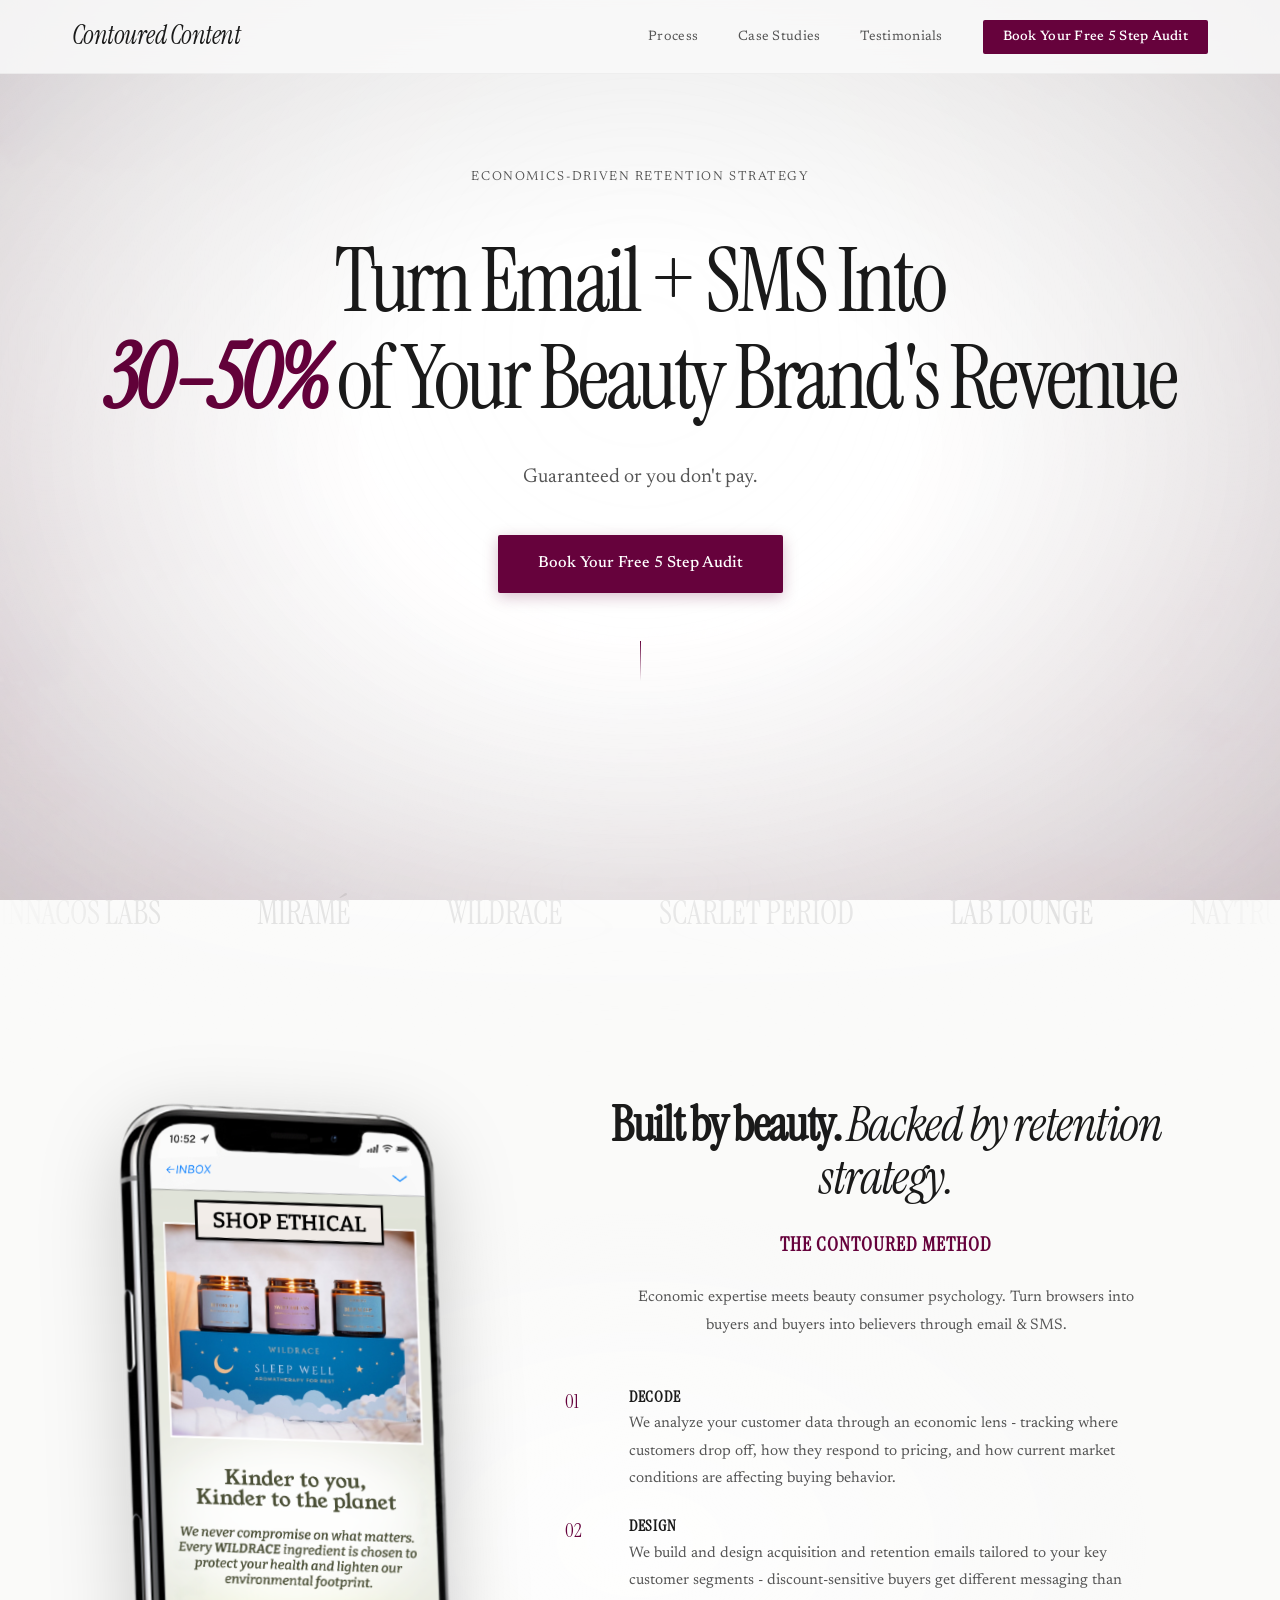
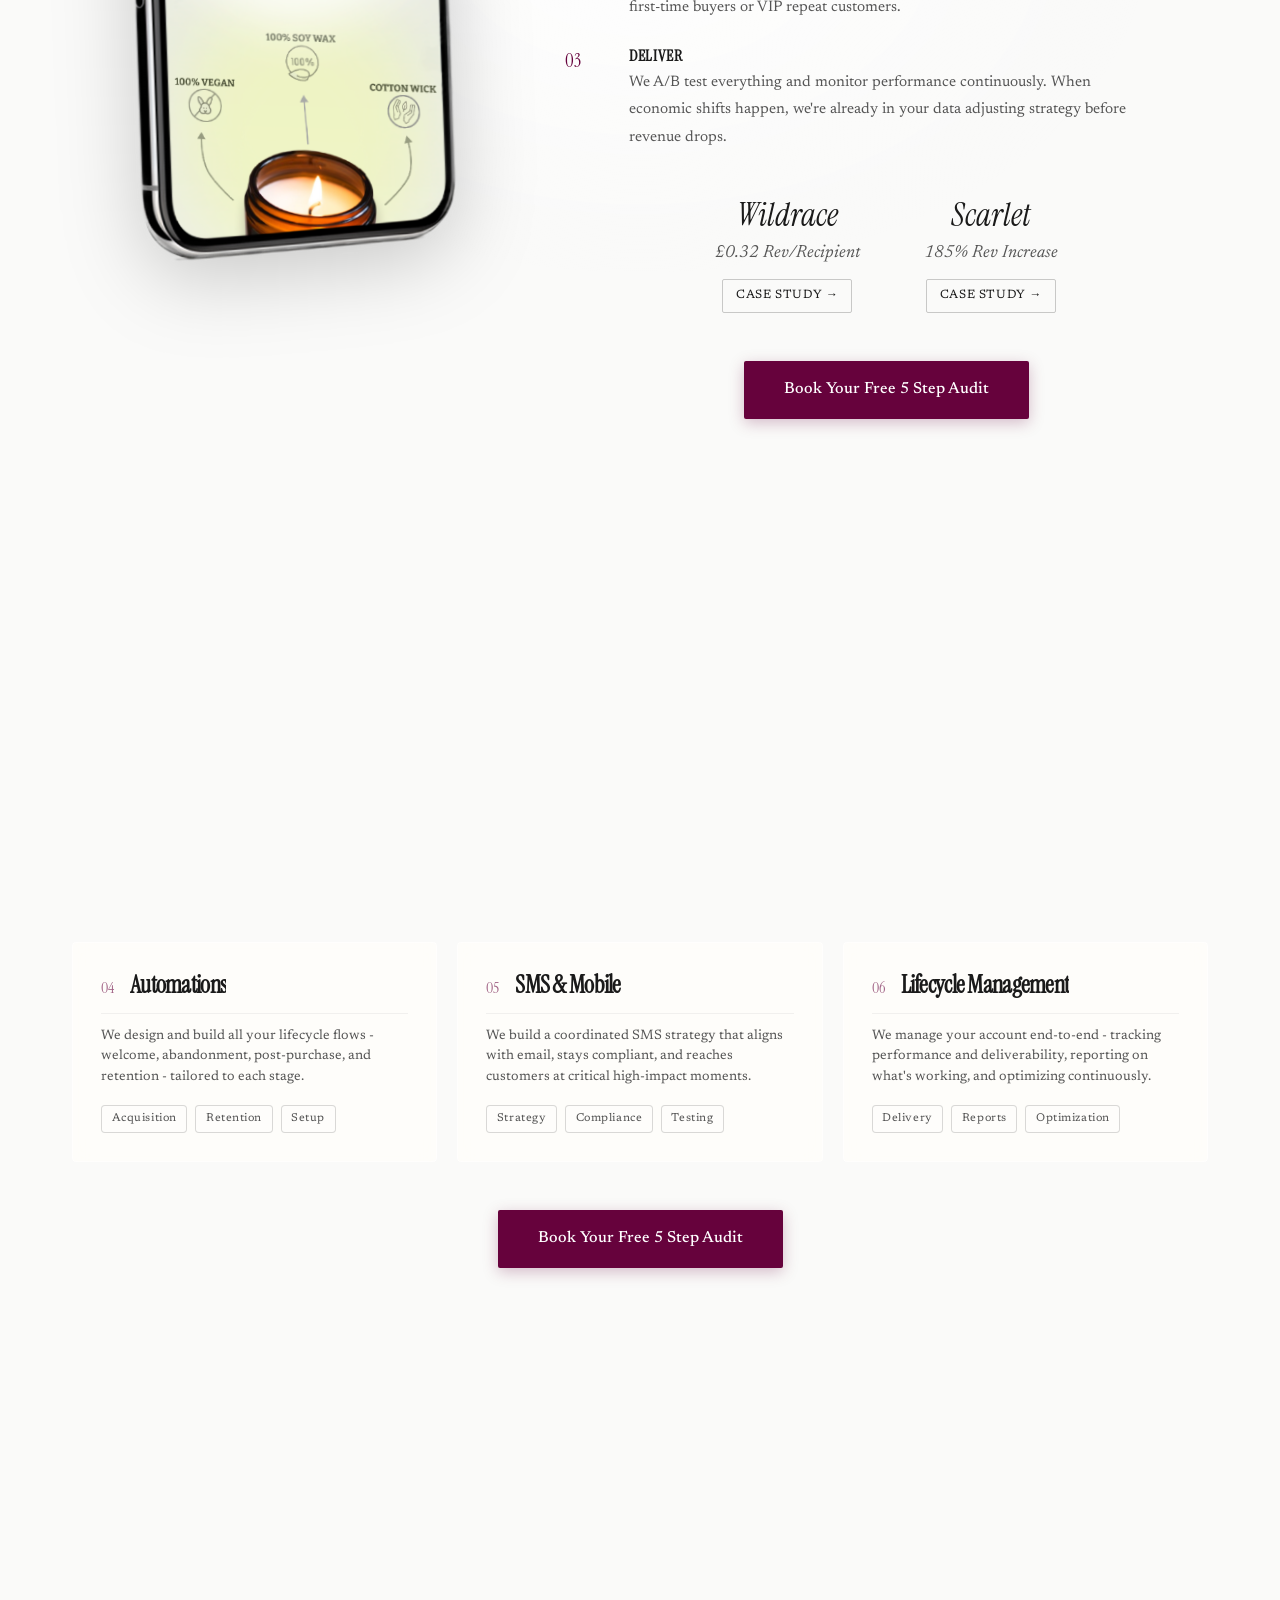
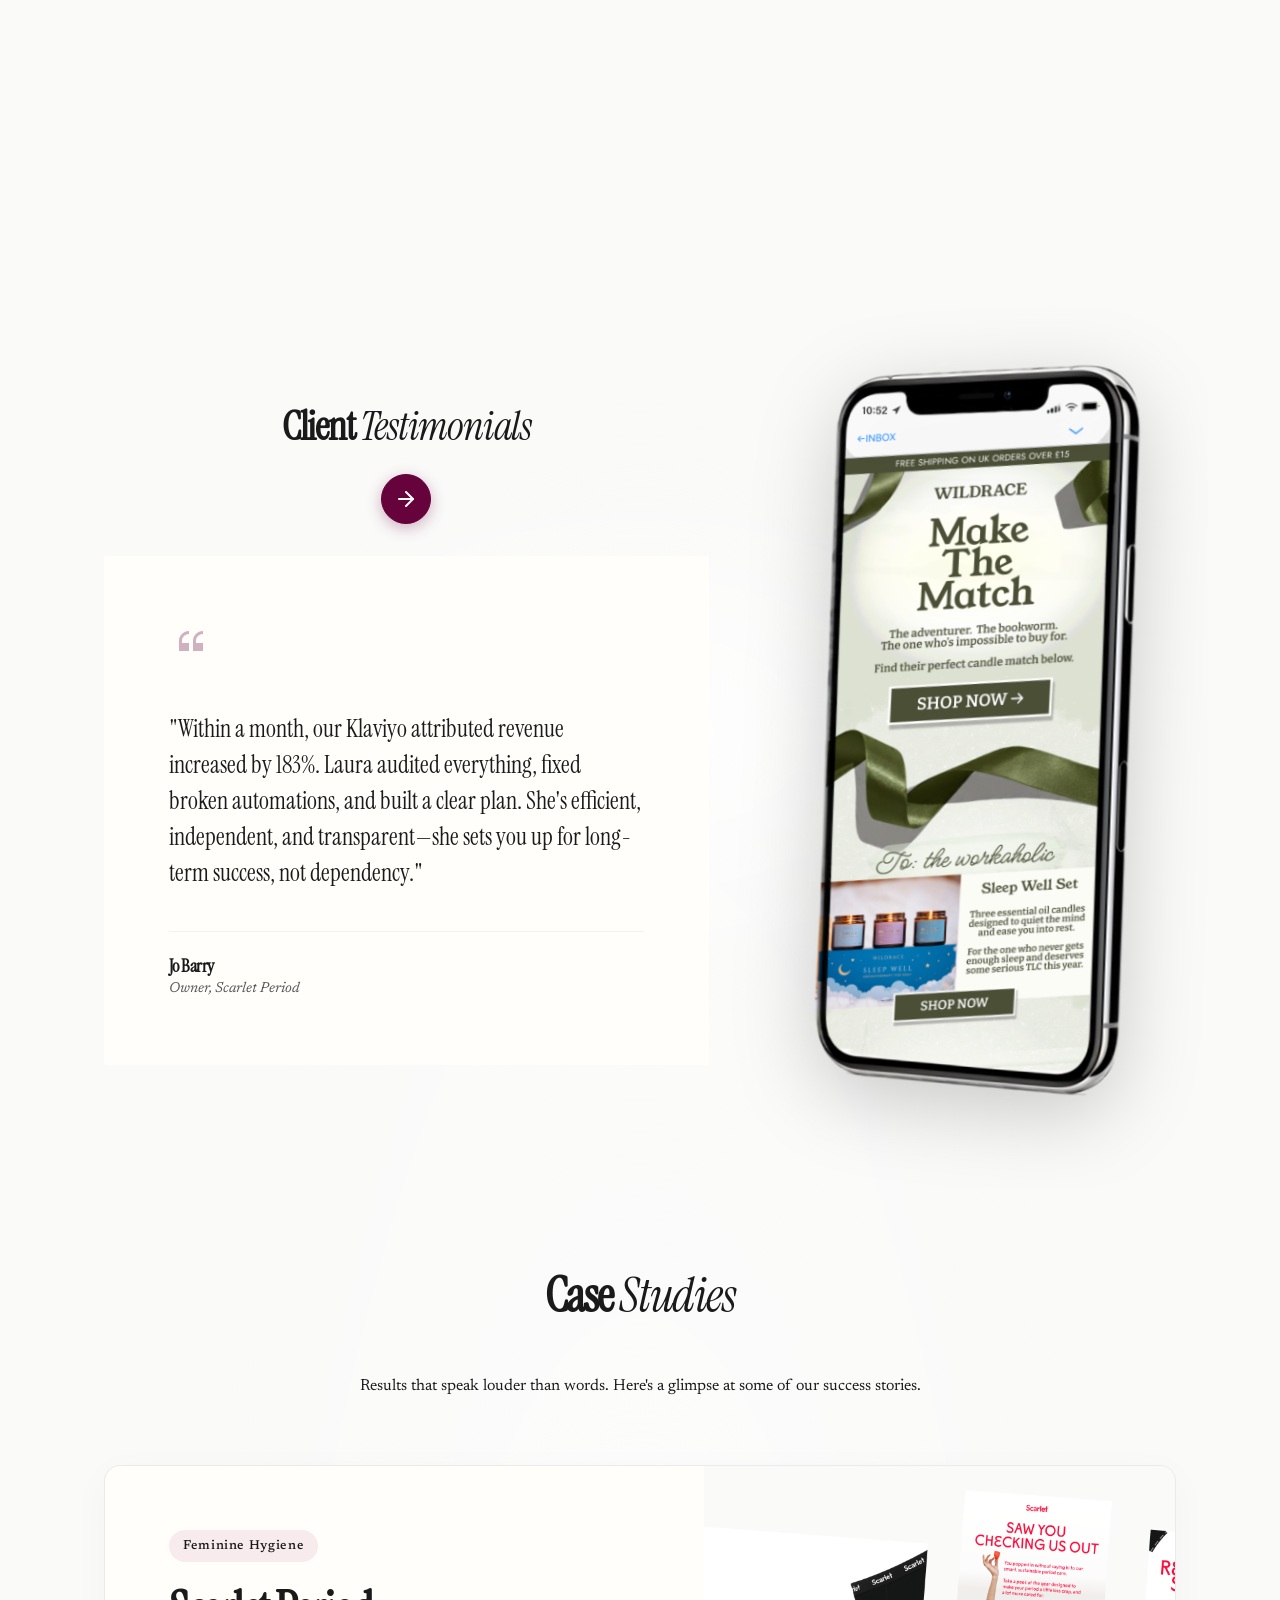
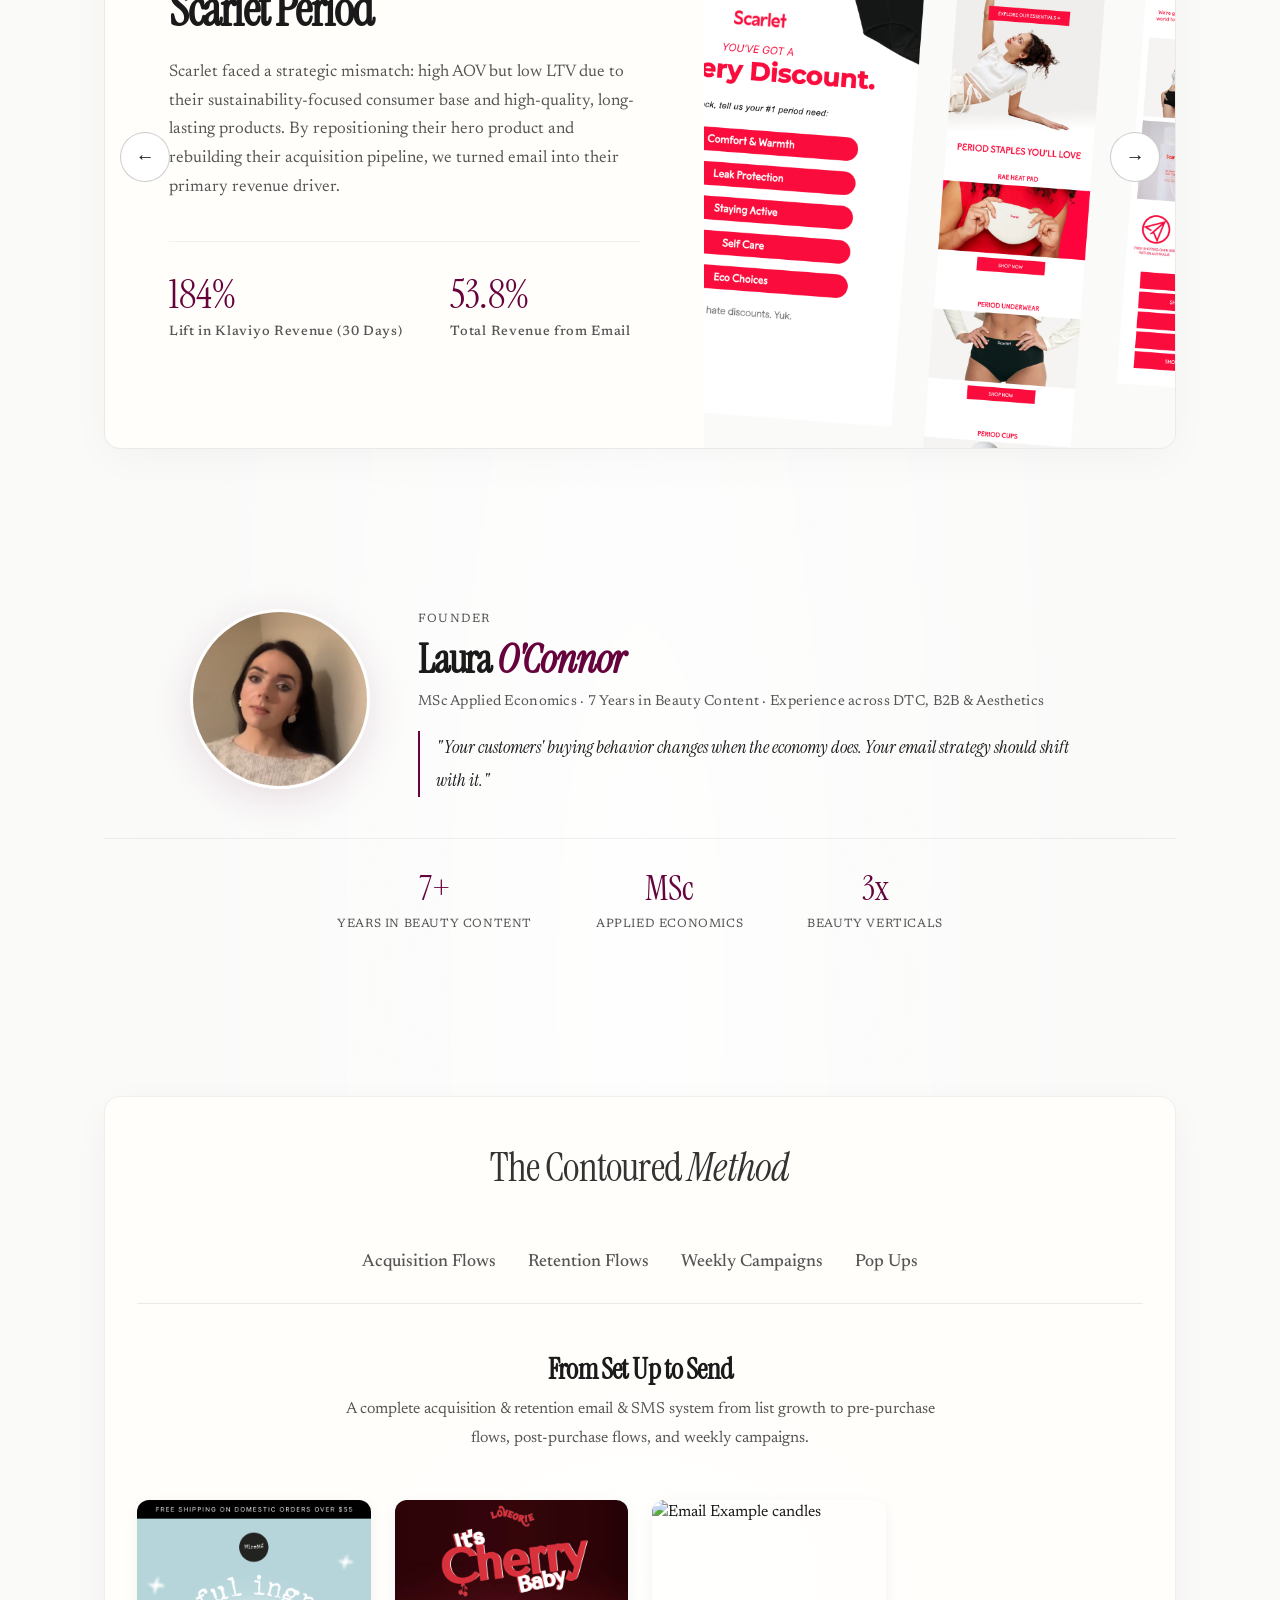
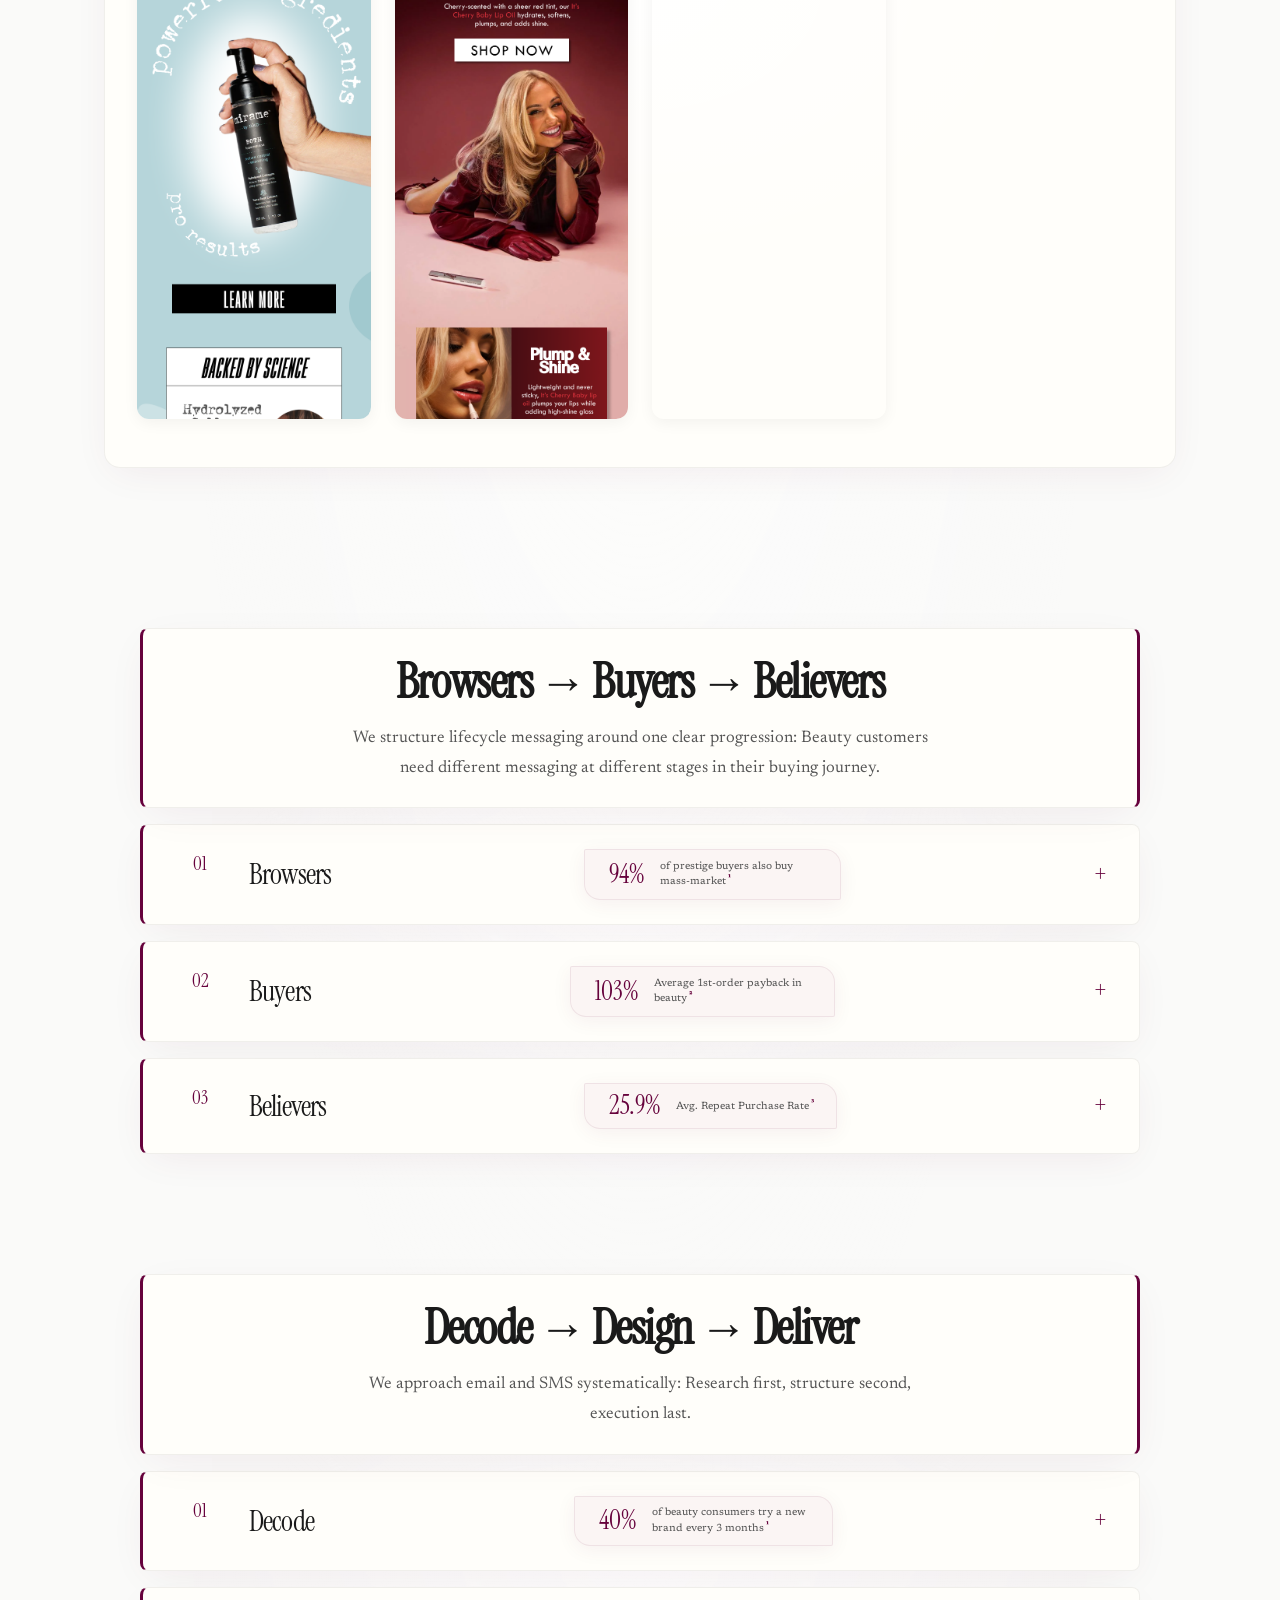
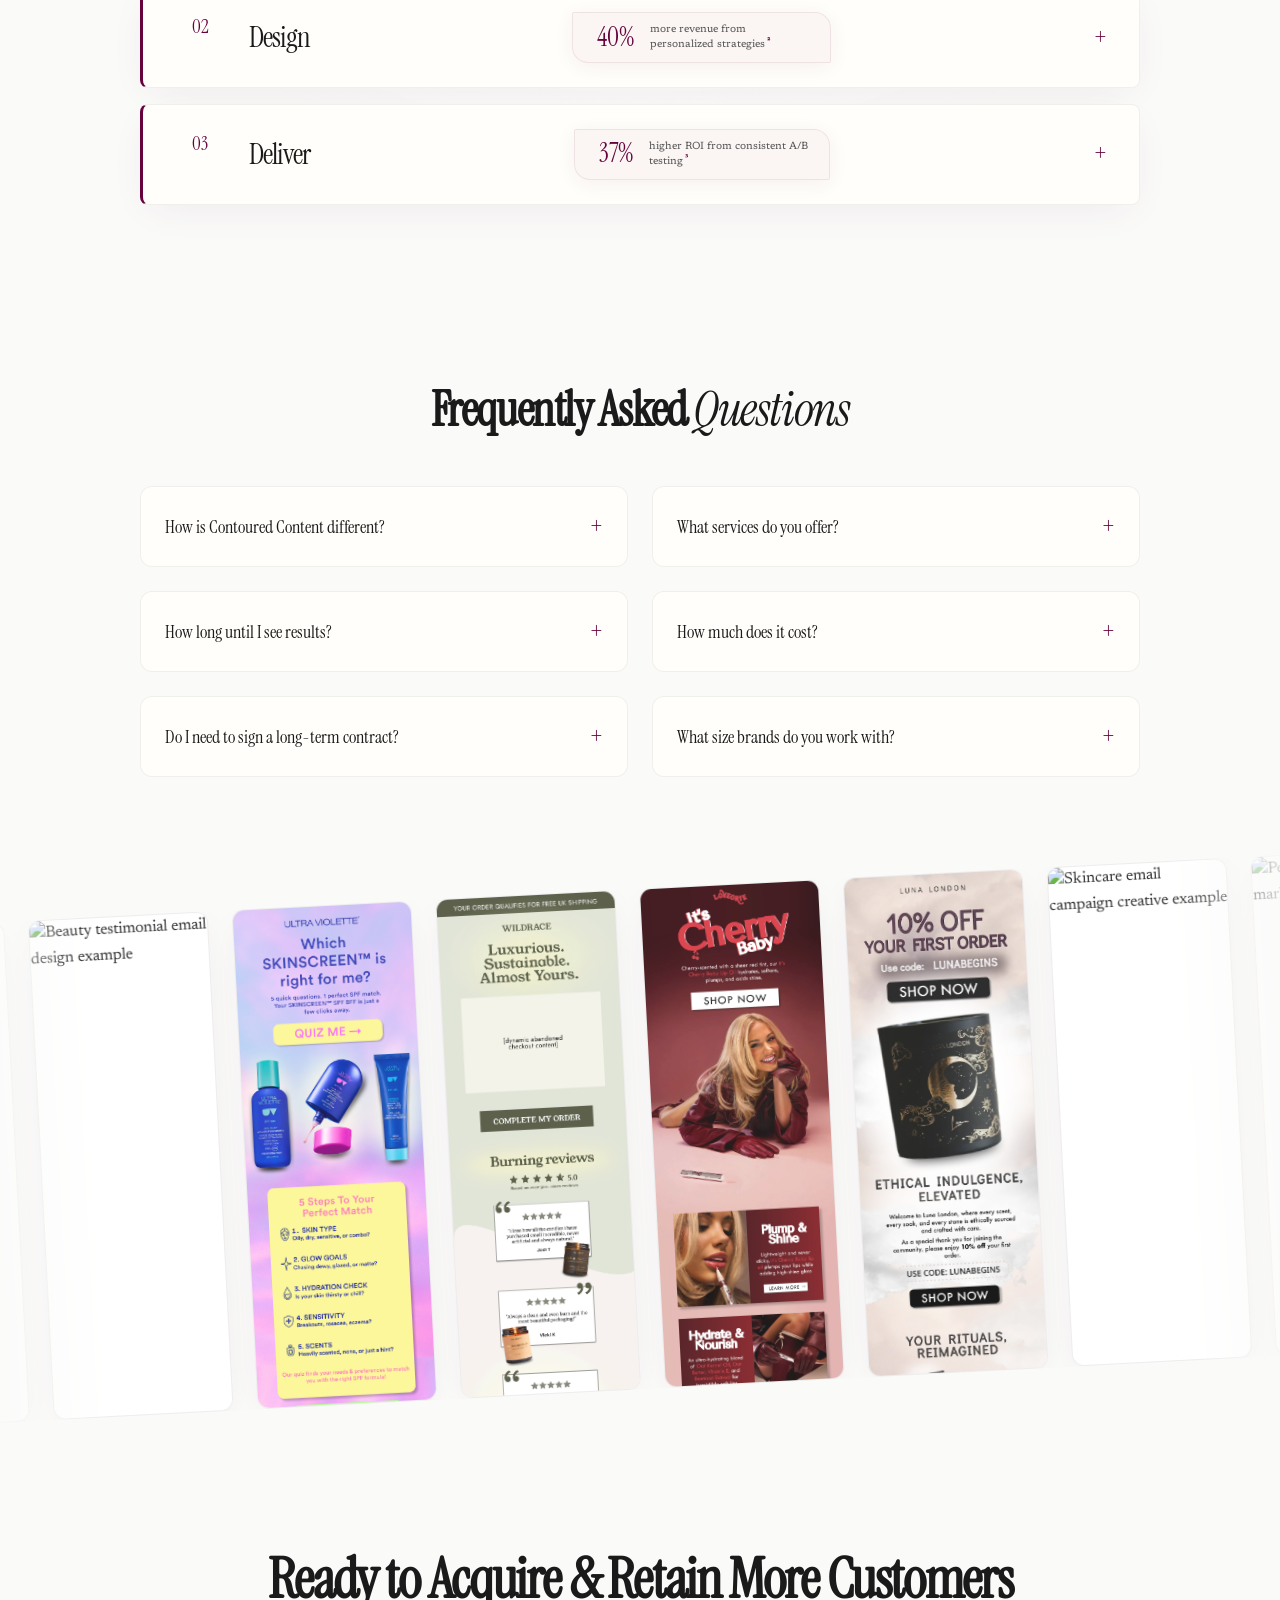
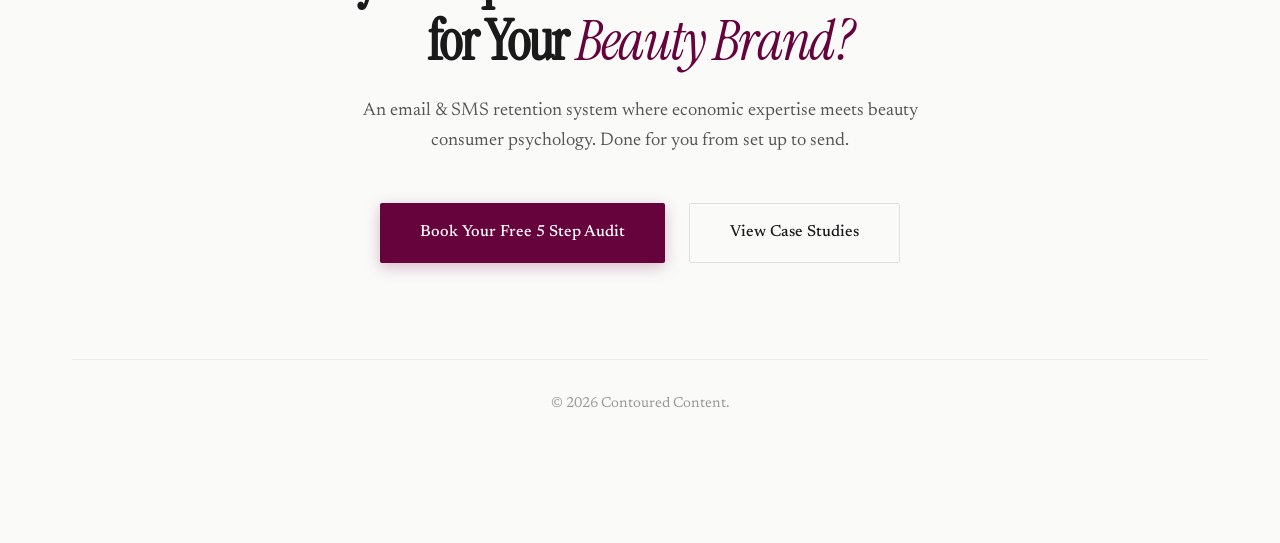
==== commit ac485c9c: "changed index & css" ====
--- a/index.html
+++ b/index.html
@@ -2,7 +2,6 @@
 <html lang="en">
 
 <head>
-    <!-- Portfolio assets updated (v2): ensure GitHub Pages serves assets/portfolio paths. -->
     <meta charset="UTF-8">
     <meta name="viewport" content="width=device-width, initial-scale=1.0">
     <title>Contoured Content | Beauty Email Marketing & Brand Economics</title>
@@ -125,7 +124,7 @@
             <div class="anchor-grid">
                 <!-- Left: Visual (Phone) -->
                 <div class="anchor-visual reveal">
-                    <img src="./assets/portfolio/email_for_beauty.png" alt="Email marketing example" class="anchor-phone-frame">
+                   <img src="./assets/portfolio/email_for_beauty.png" alt="Email marketing example" class="anchor-phone-frame">
                 </div>
 
                 <!-- Right: Content (DDD List + Stats) -->
@@ -287,103 +286,780 @@
                 <a href="https://calendly.com/laura-ire/30min" target="_blank" class="btn-primary">Book Your Free 5 Step Audit</a>
             </div>
 
-            <!-- Email Marquee Scroller -->
-            <div class="cta-visual-row systems-marquee">
-                <div class="cta-track">
-                    <!-- First set -->
-                    <div class="cta-img-card">
-                        <img src="./assets/portfolio/loveorie.png" alt="Email Design" class="cta-img" loading="lazy">
-                    </div>
-                    <div class="cta-img-card">
-                        <img src="./assets/portfolio/luna.png" alt="Email Design" class="cta-img" loading="lazy">
-                    </div>
-                    <div class="cta-img-card">
-                        <img src="./assets/portfolio/wildrace_glow.png" alt="Email Design" class="cta-img" loading="lazy">
-                    </div>
-                    <div class="cta-img-card">
-                        <img src="./assets/portfolio/naytural.png" alt="Email Design" class="cta-img" loading="lazy">
-                    </div>
-                    <div class="cta-img-card">
-                        <img src="./assets/portfolio/mirame.png" alt="Email Design" class="cta-img" loading="lazy">
-                    </div>
-                    <div class="cta-img-card">
-                        <img src="./assets/portfolio/seoulista.png" alt="Email Design" class="cta-img" loading="lazy">
-                    </div>
-                    <div class="cta-img-card">
-                        <img src="./assets/portfolio/wildrace_reviews.png" alt="Email Design" class="cta-img" loading="lazy">
-                    </div>
-                    <div class="cta-img-card">
-                        <img src="./assets/portfolio/wildrace_match.png" alt="Email Design" class="cta-img" loading="lazy">
-                    </div>
-                    <div class="cta-img-card">
-                        <img src="./assets/portfolio/scarlet_abandoned.png" alt="Email Design" class="cta-img" loading="lazy">
-                    </div>
-                    <div class="cta-img-card">
-                        <img src="./assets/portfolio/wildrace_phthalate.png" alt="Email Design" class="cta-img" loading="lazy">
-                    </div>
-                    <div class="cta-img-card">
-                        <img src="./assets/portfolio/wildrace_sweet.png" alt="Email Design" class="cta-img" loading="lazy">
-                    </div>
-                    <div class="cta-img-card">
-                        <img src="./assets/portfolio/bellamianta_review.png" alt="Email Design" class="cta-img" loading="lazy">
-                    </div>
-                    <div class="cta-img-card">
-                        <img src="./assets/portfolio/ultra_violette.png" alt="Email Design" class="cta-img" loading="lazy">
-                    </div>
-                    <div class="cta-img-card">
-                        <img src="./assets/portfolio/wildrace_abandoned_checkout.png" alt="Email Design" class="cta-img" loading="lazy">
-                    </div>
-                    <!-- Duplicate set for seamless loop -->
-                    <div class="cta-img-card">
-                        <img src="./assets/portfolio/loveorie.png" alt="Email Design" class="cta-img" loading="lazy">
-                    </div>
-                    <div class="cta-img-card">
-                        <img src="./assets/portfolio/luna.png" alt="Email Design" class="cta-img" loading="lazy">
-                    </div>
-                    <div class="cta-img-card">
-                        <img src="./assets/portfolio/wildrace_glow.png" alt="Email Design" class="cta-img" loading="lazy">
-                    </div>
-                    <div class="cta-img-card">
-                        <img src="./assets/portfolio/naytural.png" alt="Email Design" class="cta-img" loading="lazy">
-                    </div>
-                    <div class="cta-img-card">
-                        <img src="./assets/portfolio/mirame.png" alt="Email Design" class="cta-img" loading="lazy">
-                    </div>
-                    <div class="cta-img-card">
-                        <img src="./assets/portfolio/seoulista.png" alt="Email Design" class="cta-img" loading="lazy">
-                    </div>
-                    <div class="cta-img-card">
-                        <img src="./assets/portfolio/wildrace_reviews.png" alt="Email Design" class="cta-img" loading="lazy">
-                    </div>
-                    <div class="cta-img-card">
-                        <img src="./assets/portfolio/wildrace_match.png" alt="Email Design" class="cta-img" loading="lazy">
-                    </div>
-                    <div class="cta-img-card">
-                        <img src="./assets/portfolio/scarlet_abandoned.png" alt="Email Design" class="cta-img" loading="lazy">
-                    </div>
-                    <div class="cta-img-card">
-                        <img src="./assets/portfolio/wildrace_phthalate.png" alt="Email Design" class="cta-img" loading="lazy">
-                    </div>
-                    <div class="cta-img-card">
-                        <img src="./assets/portfolio/wildrace_sweet.png" alt="Email Design" class="cta-img" loading="lazy">
-                    </div>
-                    <div class="cta-img-card">
-                        <img src="./assets/portfolio/bellamianta_review.png" alt="Email Design" class="cta-img" loading="lazy">
-                    </div>
-                    <div class="cta-img-card">
-                        <img src="./assets/portfolio/ultra_violette.png" alt="Email Design" class="cta-img" loading="lazy">
-                    </div>
-                    <div class="cta-img-card">
-                        <img src="./assets/portfolio/wildrace_abandoned_checkout.png" alt="Email Design" class="cta-img" loading="lazy">
-                    </div>
-                </div>
-            </div>
-
-            <!-- Calendly Inline Widget -->
-            <div class="calendly-inline-widget" data-url="https://calendly.com/laura-ire/30min?hide_gdpr_banner=1&background_color=fafaf9&text_color=1a1a1a&primary_color=66023c" style="min-width:320px;height:630px;margin-top:4rem;"></div>
-            <script type="text/javascript" src="https://assets.calendly.com/assets/external/widget.js" async></script>
+<!-- Email Marquee Scroller -->
+<div class="cta-visual-row systems-marquee">
+  <div class="cta-track">
+    <!-- First set -->
+     <div class="cta-img-card">
+      <img src="./assets/portfolio/wildrace_sweet.png" alt="Fragrance and personal care email campaign design example" class="cta-img" loading="lazy">
+    </div>
+    <div class="cta-img-card">
+      <img src="./assets/portfolio/loveorie.png" alt="Beauty email campaign design example" class="cta-img" loading="lazy">
+    </div>
+    <div class="cta-img-card">
+      <img src="./assets/portfolio/luna.png" alt="Luxury beauty email marketing design example" class="cta-img" loading="lazy">
+    </div>
+    <div class="cta-img-card">
+      <img src="./assets/portfolio/wildrace_glow.png" alt="Skincare email campaign creative example" class="cta-img" loading="lazy">
+    </div>
+    <div class="cta-img-card">
+      <img src="./assets/portfolio/naytural.png" alt="Personal care email marketing design example" class="cta-img" loading="lazy">
+    </div>
+    <div class="cta-img-card">
+      <img src="./assets/portfolio/mirame.png" alt="Beauty brand email template design example" class="cta-img" loading="lazy">
+    </div>
+    <div class="cta-img-card">
+      <img src="./assets/portfolio/ultra_violette.png" alt="Suncare email marketing campaign design example" class="cta-img" loading="lazy">
+    </div>
+    <div class="cta-img-card">
+      <img src="./assets/portfolio/wildrace_reviews.png" alt="Beauty product review email design example" class="cta-img" loading="lazy">
+    </div>
+    <div class="cta-img-card">
+      <img src="./assets/portfolio/scarlet_abandoned.png" alt="Abandoned checkout email for beauty ecommerce example" class="cta-img" loading="lazy">
+    </div>
+    <div class="cta-img-card">
+      <img src="./assets/portfolio/wildrace_phthalate.png" alt="Ingredient education email for skincare brand example" class="cta-img" loading="lazy">
+    </div>
+    <div class="cta-img-card">
+      <img src="./assets/portfolio/bellamianta_review.png" alt="Beauty testimonial email design example" class="cta-img" loading="lazy">
+    </div>
+    <div class="cta-img-card">
+      <img src="./assets/portfolio/wildrace_smells.png" alt="Beauty brand campaign email creative example" class="cta-img" loading="lazy">
+    </div>
+
+    <!-- Duplicate set for seamless loop -->
+    <div class="cta-img-card">
+      <img src="./assets/portfolio/loveorie.png" alt="Beauty email campaign design example" class="cta-img" loading="lazy">
+    </div>
+    <div class="cta-img-card">
+      <img src="./assets/portfolio/luna.png" alt="Luxury beauty email marketing design example" class="cta-img" loading="lazy">
+    </div>
+    <div class="cta-img-card">
+      <img src="./assets/portfolio/wildrace_glow.png" alt="Skincare email campaign creative example" class="cta-img" loading="lazy">
+    </div>
+    <div class="cta-img-card">
+      <img src="./assets/portfolio/naytural.png" alt="Personal care email marketing design example" class="cta-img" loading="lazy">
+    </div>
+    <div class="cta-img-card">
+      <img src="./assets/portfolio/mirame.png" alt="Beauty brand email template design example" class="cta-img" loading="lazy">
+    </div>
+    <div class="cta-img-card">
+      <img src="./assets/portfolio/ultra_violette.png" alt="Suncare email marketing campaign design example" class="cta-img" loading="lazy">
+    </div>
+    <div class="cta-img-card">
+      <img src="./assets/portfolio/wildrace_reviews.png" alt="Beauty product review email design example" class="cta-img" loading="lazy">
+    </div>
+    <div class="cta-img-card">
+      <img src="./assets/portfolio/scarlet_abandoned.png" alt="Abandoned checkout email for beauty ecommerce example" class="cta-img" loading="lazy">
+    </div>
+    <div class="cta-img-card">
+      <img src="./assets/portfolio/wildrace_phthalate.png" alt="Ingredient education email for skincare brand example" class="cta-img" loading="lazy">
+    </div>
+    <div class="cta-img-card">
+      <img src="./assets/portfolio/bellamianta_review.png" alt="Beauty testimonial email design example" class="cta-img" loading="lazy">
+    </div>
+    <div class="cta-img-card">
+      <img src="./assets/portfolio/wildrace_smells.png" alt="Beauty brand campaign email creative example" class="cta-img" loading="lazy">
+    </div>
+  </div>
+</div>
+
+    <!-- TESTIMONIALS (Split Carousel) -->
+    <section class="testimonials-section" id="testimonials">
+        <div class="container">
+            <div class="testimonial-split">
+                <!-- LEFT: Header + Carousel Card -->
+                <div class="testimonial-left-col reveal">
+                    <div class="testimonial-header">
+                        <h2 class="section-title">Client <span class="editorial-italic">Testimonials</span></h2>
+                        <button class="nav-btn next-btn" aria-label="Next Testimonial">
+                            <svg width="24" height="24" viewBox="0 0 24 24" fill="none"
+                                xmlns="http://www.w3.org/2000/svg">
+                                <path d="M5 12H19" stroke="currentColor" stroke-width="2" stroke-linecap="round"
+                                    stroke-linejoin="round" />
+                                <path d="M12 5L19 12L12 19" stroke="currentColor" stroke-width="2"
+                                    stroke-linecap="round" stroke-linejoin="round" />
+                            </svg>
+                        </button>
+                    </div>
+                    <div class="testimonial-card-glass">
+                        <div class="quote-icon">
+                            <svg width="40" height="40" viewBox="0 0 40 40" fill="currentColor"
+                                xmlns="http://www.w3.org/2000/svg">
+                                <path
+                                    d="M10 20C10 14.4772 14.4772 10 20 10V13C16.134 13 13 16.134 13 20V22H20V30H10V20Z" />
+                                <path
+                                    d="M24 20C24 14.4772 28.4772 10 34 10V13C30.134 13 27 16.134 27 20V22H34V30H24V20Z" />
+                            </svg>
+                        </div>
+
+                        <!-- Slide 1: Jo Barry (Default) -->
+                        <div class="testimonial-slide active" data-index="0">
+                            <p class="t-quote">
+                                "Within a month, our Klaviyo attributed revenue increased by 183%. Laura audited everything, fixed broken automations, and built a clear plan. She's efficient, independent, and transparent—she sets you up for long-term success, not dependency."
+                            </p>
+                            <div class="t-author">
+                                <div class="t-info">
+                                    <h4 class="t-name">Jo Barry</h4>
+                                    <span class="t-role">Owner, Scarlet Period</span>
+                                </div>
+                            </div>
+                        </div>
+
+                        <!-- Slide 2: Tanya Abriol -->
+                        <div class="testimonial-slide" data-index="1">
+                            <p class="t-quote">
+                                "Laura is an absolute pleasure to work with. The clarity in communication and turnaround is top notch. We absolutely love having her as part of the team!"
+                            </p>
+                            <div class="t-author">
+                                <div class="t-info">
+                                    <h4 class="t-name">Tanya Abriol</h4>
+                                    <span class="t-role">Celebrity Hairdresser & Co-Founder, MiraMé</span>
+                                </div>
+                            </div>
+                        </div>
+
+                        <!-- Slide 3: Jordan Pearce -->
+                        <div class="testimonial-slide" data-index="2">
+                            <p class="t-quote">
+                                "We've seen a huge increase in email subscribers and are definitely converting more sales as a result. Working with Laura was something well worth doing. We would without a doubt recommend her."
+                            </p>
+                            <div class="t-author">
+                                <div class="t-info">
+                                    <h4 class="t-name">Jordan Pearce</h4>
+                                    <span class="t-role">Founder, WILDRACE</span>
+                                </div>
+                            </div>
+                        </div>
+
+                        <!-- Slide 4: Nelly Ballo -->
+                        <div class="testimonial-slide" data-index="3">
+                            <p class="t-quote">
+                                "Working with Laura was such a seamless and creative experience. She instantly understood Naytrual Beauty's tone and visuals, bringing our email marketing to life. Everything felt completely on-brand, elevated, and effortless."
+                            </p>
+                            <div class="t-author">
+                                <div class="t-info">
+                                    <h4 class="t-name">Nelly Ballo</h4>
+                                    <span class="t-role">Owner, Naytrual Beauty</span>
+                                </div>
+                            </div>
+                        </div>
+
+                        <!-- Slide 5: Megan Cox -->
+                        <div class="testimonial-slide" data-index="4">
+                            <p class="t-quote">
+                                "We have thoroughly enjoyed working with Laura! She is very responsive, fast, and thorough in both her research and follow through."
+                            </p>
+                            <div class="t-author">
+                                <div class="t-info">
+                                    <h4 class="t-name">Megan Cox</h4>
+                                    <span class="t-role">Owner, Innacos Labs</span>
+                                </div>
+                            </div>
+                        </div>
+
+                    </div>
+                </div>
+
+                <!-- RIGHT: Email Visual -->
+                <div class="testimonial-visual reveal">
+                    <img src="./assets/portfolio/email_for_beauty_image.png" alt="Email marketing example" class="testimonial-email-img">
+                </div>
+
+            </div>
         </div>
     </section>
+
+    <!-- RESULTS / CASE STUDIES SECTION -->
+    <section class="results-section" id="results">
+        <div class="container">
+            <div class="results-header">
+                <h2 class="section-title">Case <span class="editorial-italic">Studies</span></h2>
+                <p class="section-subtitle">Results that speak louder than words. Here's a glimpse at some of our success stories.</p>
+            </div>
+
+            <div class="results-slider-wrapper">
+                <!-- Navigation -->
+                <button class="slider-nav prev" aria-label="Previous Case Study">&#8592;</button>
+                <button class="slider-nav next" aria-label="Next Case Study">&#8594;</button>
+
+                <!-- Slider Track -->
+                <div class="results-track" id="resultsTrack">
+
+                    <!-- SLIDE 1: SCARLET PERIOD -->
+                    <div class="results-slide active">
+                        <div class="case-study-card">
+                            <div class="case-info">
+                                <span class="case-tag">Feminine Hygiene</span>
+                                <h3 class="case-title">Scarlet Period</h3>
+                                <p class="case-desc">
+                                    Scarlet faced a strategic mismatch: high AOV but low LTV due to their sustainability-focused consumer base and high-quality, long-lasting products. By repositioning their hero product and rebuilding their acquisition pipeline, we turned email into their primary revenue driver.
+                                </p>
+                                <div class="case-stats-grid">
+                                    <div class="case-stat-item">
+                                        <span class="cs-val">185%</span>
+                                        <span class="cs-label">Lift in Klaviyo Revenue (30 Days)</span>
+                                    </div>
+                                    <div class="case-stat-item">
+                                        <span class="cs-val">53.8%</span>
+                                        <span class="cs-label">Total Revenue from Email</span>
+                                    </div>
+                                </div>
+                            </div>
+                            <div class="case-visual">
+                                <img src="./assets/portfolio/scarlet_case_study.png" alt="Scarlet Period email campaign examples" class="case-img">
+                            </div>
+                        </div>
+                    </div>
+
+                    <!-- SLIDE 2: WILDRACE -->
+                    <div class="results-slide">
+                        <div class="case-study-card">
+                            <div class="case-info">
+                                <span class="case-tag">Luxury Fragrance</span>
+                                <h3 class="case-title">Wildrace</h3>
+                                <p class="case-desc">
+                                    Starting from just ~200 subscribers in Q1, Wildrace needed to scale for Q4. We built a complete flow architecture and executed a seasonal campaign strategy that delivered massive ROI without relying on discount tactics.
+                                </p>
+                                <div class="case-stats-grid">
+                                    <div class="case-stat-item">
+                                        <span class="cs-val">£0.32</span>
+                                        <span class="cs-label">Revenue Per Recipient</span>
+                                    </div>
+                                    <div class="case-stat-item">
+                                        <span class="cs-val">38%</span>
+                                        <span class="cs-label">Email Attributed Revenue</span>
+                                    </div>
+                                </div>
+                            </div>
+                            <div class="case-visual">
+                                <img src="./assets/portfolio/wildrace_case_study.png" alt="Wildrace email campaign examples" class="case-img">
+                            </div>
+                        </div>
+                    </div>
+
+                </div>
+            </div>
+        </div>
+    </section>
+
+
+    <!-- Carousel Script -->
+    <script>
+        document.addEventListener('DOMContentLoaded', () => {
+            const slides = document.querySelectorAll('.testimonial-slide');
+            const prevBtn = document.querySelector('.prev-btn');
+            const nextBtn = document.querySelector('.next-btn');
+            let currentIndex = 0;
+
+            function showSlide(index) {
+                if (!slides.length) return;
+                slides.forEach(slide => slide.classList.remove('active'));
+
+                if (index >= slides.length) currentIndex = 0;
+                else if (index < 0) currentIndex = slides.length - 1;
+                else currentIndex = index;
+
+                slides[currentIndex].classList.add('active');
+            }
+
+            if (nextBtn) {
+                nextBtn.addEventListener('click', () => showSlide(currentIndex + 1));
+            }
+            if (prevBtn) {
+                prevBtn.addEventListener('click', () => showSlide(currentIndex - 1));
+            }
+        });
+
+        // Tab Switching Logic for Section 7
+        function openSystemTab(evt, sysId) {
+            // Hide all contents
+            document.querySelectorAll('.sys-tab-content').forEach(c => c.classList.remove('active'));
+
+            // Deactivate all tabs
+            document.querySelectorAll('.sys-tab-btn').forEach(t => t.classList.remove('active'));
+
+            // Show current content
+            document.getElementById(sysId).classList.add('active');
+
+            // Activate current tab
+            evt.currentTarget.classList.add('active');
+        }
+    </script>
+
+    <!-- ABOUT SECTION: FOUNDER (Compact High-End) -->
+    <section class="about-section about-compact" id="about">
+        <div class="container">
+            <div class="about-compact-grid">
+                <!-- Left: Compact Image -->
+                <div class="about-image-compact">
+                    <img src="./assets/founder.png" alt="Laura - Founder of Contoured Content">
+                </div>
+
+                <!-- Right: Streamlined Content -->
+                <div class="about-content-compact">
+                    <span class="founder-label">Founder</span>
+                    <h2 class="founder-title-compact">Laura <span class="text-accent editorial-italic">O'Connor</span></h2>
+                    <p class="founder-tagline">MSc Applied Economics · 7 Years in Beauty Content · Experience across DTC, B2B & Aesthetics</p>
+
+                    <p class="founder-quote">
+                        "Your customers' buying behavior changes when the economy does. Your email strategy should shift with it."
+                    </p>
+                </div>
+            </div>
+
+            <!-- Stats Bar Below -->
+            <div class="founder-stats-bar">
+                <div class="stat-item-compact">
+                    <span class="stat-number">7+</span>
+                    <span class="stat-label">Years in Beauty Content</span>
+                </div>
+                <div class="stat-item-compact">
+                    <span class="stat-number">MSc</span>
+                    <span class="stat-label">Applied Economics</span>
+                </div>
+                <div class="stat-item-compact">
+                    <span class="stat-number">3x</span>
+                    <span class="stat-label">Beauty Verticals</span>
+                </div>
+            </div>
+        </div>
+    </section>
+
+    <!-- SECTION 7: THE SYSTEMS (Tabbed Showcase) -->
+    <section class="systems-section" id="systems">
+        <div class="container">
+            <!-- Systems Container Card -->
+            <div class="systems-container-card">
+                <!-- Systems Header -->
+                <div class="systems-header" style="text-align: center; margin-bottom: 4rem;">
+                    <h2 class="systems-title">The Contoured <span class="editorial-italic">Method</span></h2>
+                    <p class="systems-subtitle-brand"></p>
+                </div>
+
+            <!-- Tabs Navigation -->
+            <!-- Tabs Navigation -->
+            <div class="systems-tabs-nav">
+                <button class="sys-tab-btn" onclick="openSystemTab(event, 'prep')">Acquisition Flows</button>
+                <button class="sys-tab-btn" onclick="openSystemTab(event, 'postp')">Retention Flows</button>
+                <button class="sys-tab-btn" onclick="openSystemTab(event, 'camp')">Weekly Campaigns</button>
+                <button class="sys-tab-btn" onclick="openSystemTab(event, 'popup')">Pop Ups</button>
+            </div>
+
+            <!-- Tab Content: ALL (Showcase) -->
+            <div id="all" class="sys-tab-content active">
+                <div class="sys-content-header">
+                    <h3 class="sys-internal-title">From Set Up to Send</h3>
+                    <p class="sys-internal-subtitle">A complete acquisition & retention email & SMS system from list growth to pre-purchase flows, post-purchase flows, and weekly campaigns.</p>
+                </div>
+                <div class="sys-card-grid">
+                    <div class="sys-card">
+                        <img src="./assets/portfolio/mirame.png" alt="haircare email example" class="sys-card-bg">
+                    </div>
+                    <div class="sys-card">
+                        <img src="./assets/portfolio/loveorie.png" alt="makeup email example" class="sys-card-bg">
+                    </div>
+                    <div class="sys-card">
+                        <img src="./assets/portfolio/wildrace_smells.png" alt="Email Example candles" class="sys-card-bg">
+                    </div>
+                </div>
+            </div>
+
+            <!-- Tab Content: Pre-Purchase -->
+            <div id="prep" class="sys-tab-content">
+                <div class="sys-content-header">
+                    <h3 class="sys-internal-title">Pre-Purchase Flows</h3>
+                    <p class="sys-internal-subtitle">Convert browsers into buyers during the critical first 45 days. Each flow guides your customer through discovery, problem awareness, product clarity, and intent - building purchase confidence at every touchpoint.</p>
+                </div>
+                <div class="sys-card-grid">
+                    <div class="sys-card">
+                        <img src="./assets/portfolio/wildrace_sweet.png" alt="product feature" class="sys-card-bg">
+                    </div>
+                    <div class="sys-card">
+                        <img src="./assets/portfolio/ultra_violette.png" alt="quiz email" class="sys-card-bg">
+                    </div>
+                    <div class="sys-card">
+                        <img src="./assets/portfolio/scarlet_abandoned.png" alt="Abandoned site flow" class="sys-card-bg">
+                    </div>
+                    <div class="sys-card">
+                        <img src="./assets/portfolio/wildrace_abandoned_checkout.png" alt="Abandoned Checkout flow" class="sys-card-bg">
+                    </div>
+                </div>
+            </div>
+
+            <!-- Tab Content: Post-Purchase -->
+            <div id="postp" class="sys-tab-content">
+                <div class="sys-content-header">
+                    <h3 class="sys-internal-title">Post-Purchase Flows</h3>
+                    <p class="sys-internal-subtitle">Target buyers within the critical 90-day retention period to reduce time to second purchase and turn one-time buyers into loyal believers of your brand.</p>
+                </div>
+                <div class="sys-card-grid">
+                    <div class="sys-card">
+                        <img src="./assets/portfolio/scarlet_review.png" alt="Review Request email" class="sys-card-bg">
+                    </div>
+                </div>
+            </div>
+
+            <!-- Tab Content: Campaigns -->
+            <div id="camp" class="sys-tab-content">
+                <div class="sys-content-header">
+                    <h3 class="sys-internal-title">Weekly Campaigns</h3>
+                    <p class="sys-internal-subtitle">Nurture your email list with 3-4 segmented sends per week across educational, social proof, community, and product content designed to handle objections and prime for purchase when you send promotions.</p>
+                </div>
+                <div class="sys-card-grid">
+                    <div class="sys-card">
+                        <img src="./assets/portfolio/wildrace_reviews.png" alt="testimonials email example" class="sys-card-bg">
+                    </div>
+                    <div class="sys-card">
+                        <img src="./assets/portfolio/ultra_violette.png" alt="quiz style email example" class="sys-card-bg">
+                    </div>
+                    <div class="sys-card">
+                        <img src="./assets/portfolio/wildrace_phthalate.png" alt="educational email example" class="sys-card-bg">
+                    </div>
+                </div>
+            </div>
+
+            <!-- Tab Content: Pop up -->
+            <div id="popup" class="sys-tab-content">
+                <div class="sys-content-header">
+                    <h3 class="sys-internal-title">High-Converting Pop-Up</h3>
+                    <p class="sys-internal-subtitle">Just a 1-2% increase in your pop-up conversion rate can translate into tens of thousands more dollars in revenue each year. Ongoing pop-up optimization is one of the most important parts of our acquisition and retention process.</p>
+                </div>
+                <div class="sys-card-grid">
+                    <div class="sys-card">
+                        <img src="./assets/portfolio/naytural_guide.png" alt="pop up optimization makeup" class="sys-card-bg">
+                    </div>
+                    <div class="sys-card">
+                        <img src="./assets/portfolio/scarlet_discount.png" alt="pop up optimization welnness" class="sys-card-bg">
+                    </div>
+                    <div class="sys-card">
+                        <img src="./assets/portfolio/scarlet_discount_2.png" alt="pop up optimization personal care" class="sys-card-bg">
+                    </div>
+                </div>
+            </div>
+            </div><!-- End systems-container-card -->
+    </section>
+
+    <!-- BBB SECTION: BROWSERS -> BUYERS -> BELIEVERS -->
+    <section class="cascade-section" id="process-bbb">
+        <div class="container">
+            <div class="cascade-header-card">
+                <h2 class="section-title">Browsers &rarr; Buyers &rarr; Believers</h2>
+                <p class="section-subtitle">We structure lifecycle messaging around one clear progression: Beauty customers need different messaging at different stages in their buying journey.</p>
+            </div>
+            <div class="cascade-wrapper">
+                <!-- ROW 1: BROWSERS -->
+                <div class="cascade-row cascade-accordion" onclick="toggleCascade(this)">
+                    <div class="cascade-timeline-col">
+                        <span class="cascade-number">01</span>
+                    </div>
+                    <div class="cascade-main">
+                        <div class="cascade-header-group">
+                            <h3 class="cascade-title">Browsers</h3>
+                            <div class="cascade-stat-box">
+                                <span class="cascade-stat">94%</span>
+                                <span class="cascade-stat-desc">of prestige buyers also buy mass-market<span class="footnote-marker" onclick="toggleFootnote(event, this)">&#185;<span class="footnote-box">Source: McKinsey (2024)</span></span></span>
+                            </div>
+                            <span class="cascade-toggle-icon">+</span>
+                        </div>
+                        <div class="cascade-body">
+                            <p>From 1st-time visitors to close-to-converters, they are comparing options, questioning price, and looking for reassurance.</p>
+                            <p><span class="text-accent">The Reality:</span> Cold audiences used to convert in 7 touchpoints, now it takes 20+. Efficacy and value must be conveyed instantly across every gap in the journey.</p>
+                        </div>
+                    </div>
+                </div>
+
+                <!-- ROW 2: BUYERS -->
+                <div class="cascade-row cascade-accordion" onclick="toggleCascade(this)">
+                    <div class="cascade-timeline-col">
+                        <span class="cascade-number">02</span>
+                    </div>
+                    <div class="cascade-main">
+                        <div class="cascade-header-group">
+                            <h3 class="cascade-title">Buyers</h3>
+                            <div class="cascade-stat-box">
+                                <span class="cascade-stat">103%</span>
+                                <span class="cascade-stat-desc">Average 1st-order payback in beauty<span class="footnote-marker" onclick="toggleFootnote(event, this)">&#178;<span class="footnote-box">Source: Decile (2025)</span></span></span>
+                            </div>
+                            <span class="cascade-toggle-icon">+</span>
+                        </div>
+                        <div class="cascade-body">
+                            <p>The most fragile stage. Brands either build solid retention or lose momentum. Email's role is to reinforce confidence, set usage expectations, and support the transition to the 2nd purchase.</p>
+                            <p><span class="text-accent">The Opportunity:</span> For high-LTV brands, retention during the critical 90-day window is where actual profit happens.</p>
+                        </div>
+                    </div>
+                </div>
+
+                <!-- ROW 3: BELIEVERS -->
+                <div class="cascade-row cascade-accordion" onclick="toggleCascade(this)">
+                    <div class="cascade-timeline-col">
+                        <span class="cascade-number">03</span>
+                    </div>
+                    <div class="cascade-main">
+                        <div class="cascade-header-group">
+                            <h3 class="cascade-title">Believers</h3>
+                            <div class="cascade-stat-box">
+                                <span class="cascade-stat">25.9%</span>
+                                <span class="cascade-stat-desc">Avg. Repeat Purchase Rate<span class="footnote-marker" onclick="toggleFootnote(event, this)">&#179;<span class="footnote-box">Source: MobiLoud (2025)</span></span></span>
+                            </div>
+                            <span class="cascade-toggle-icon">+</span>
+                        </div>
+                        <div class="cascade-body">
+                            <p>Repeat purchasers at a critical inflection point. They respond best to recognition, reward, and relevance—not repetitive discounting.</p>
+                            <p><span class="text-accent">The Fix:</span> Beauty's average is below the ecom standard (28%). Retention strategies are crucial for sustainable growth, especially for low-AOV brands.</p>
+                        </div>
+                    </div>
+                </div>
+            </div>
+        </div>
+    </section>
+
+    <!-- DDD SECTION: DECODE -> DESIGN -> DELIVER -->
+    <section class="cascade-section" id="process-ddd">
+        <div class="container">
+            <div class="cascade-header-card">
+                <h2 class="section-title">Decode &rarr; Design &rarr; Deliver</h2>
+                <p class="section-subtitle">We approach email and SMS systematically: Research first, structure second, execution last.</p>
+            </div>
+            <div class="cascade-wrapper">
+                <!-- ROW 1: DECODE -->
+                <div class="cascade-row cascade-accordion" onclick="toggleCascade(this)">
+                    <div class="cascade-timeline-col">
+                        <span class="cascade-number">01</span>
+                    </div>
+                    <div class="cascade-main">
+                        <div class="cascade-header-group">
+                            <h3 class="cascade-title">Decode</h3>
+                            <div class="cascade-stat-box">
+                                <span class="cascade-stat">40%</span>
+                                <span class="cascade-stat-desc">of beauty consumers try a new brand every 3 months<span class="footnote-marker" onclick="toggleFootnote(event, this)">&#185;<span class="footnote-box">Source: BoF & McKinsey (2025)</span></span></span>
+                            </div>
+                            <span class="cascade-toggle-icon">+</span>
+                        </div>
+                        <div class="cascade-body">
+                            <p>We get obsessive with your customer data - tracking hesitation, drop-off, and churn in every product and pricing category, how your audience responds to current economic conditions and the consumer psychology driving their behavior. Not what outdated generalized market data predicts.</p>
+                            <p><span class="text-accent">The Difference:</span> Most brands optimize based on generic AI research reports and stale benchmarks. We stay on top of the beauty market daily and obsess over your data until we understand what's stopping sales.</p>
+                        </div>
+                    </div>
+                </div>
+
+                <!-- ROW 2: DESIGN -->
+                <div class="cascade-row cascade-accordion" onclick="toggleCascade(this)">
+                    <div class="cascade-timeline-col">
+                        <span class="cascade-number">02</span>
+                    </div>
+                    <div class="cascade-main">
+                        <div class="cascade-header-group">
+                            <h3 class="cascade-title">Design</h3>
+                            <div class="cascade-stat-box">
+                                <span class="cascade-stat">40%</span>
+                                <span class="cascade-stat-desc">more revenue from personalized strategies<span class="footnote-marker" onclick="toggleFootnote(event, this)">&#178;<span class="footnote-box">Source: McKinsey & Company (2021)</span></span></span>
+                            </div>
+                            <span class="cascade-toggle-icon">+</span>
+                        </div>
+                        <div class="cascade-body">
+                            <p>Most email systems are thrown together using templates that don't match how beauty customers (let alone your specific audience) actually buy. We rebuild from the ground up: audit what's broken, and build an acquisition and retention strategy tailored to your key customer segments - so discount-sensitive buyers get different messaging than your VIPs.</p>
+                            <p><span class="text-accent">The Difference:</span> Everything is custom for your audience, your products, and your market reality.</p>
+                        </div>
+                    </div>
+                </div>
+
+                <!-- ROW 3: DELIVER -->
+                <div class="cascade-row cascade-accordion" onclick="toggleCascade(this)">
+                    <div class="cascade-timeline-col">
+                        <span class="cascade-number">03</span>
+                    </div>
+                    <div class="cascade-main">
+                        <div class="cascade-header-group">
+                            <h3 class="cascade-title">Deliver</h3>
+                            <div class="cascade-stat-box">
+                                <span class="cascade-stat">37%</span>
+                                <span class="cascade-stat-desc">higher ROI from consistent A/B testing<span class="footnote-marker" onclick="toggleFootnote(event, this)">&#179;<span class="footnote-box">Source: Litmus State of Email</span></span></span>
+                            </div>
+                            <span class="cascade-toggle-icon">+</span>
+                        </div>
+                        <div class="cascade-body">
+                            <p>We don't just set and forget. We implement and then A/B test everything - design, messaging, timing - while monitoring deliverability and optimizing continuously.</p>
+                            <p><span class="text-accent">Beauty moves fast.</span> When a new report says consumers are entering recession mode, we're already in your data - cross-referencing against your last 30 days of performance, repurchase rates, and click-to-purchase changes. We spot the shift so we can adjust strategy before it tanks revenue.</p>
+                        </div>
+                    </div>
+                </div>
+            </div>
+        </div>
+    </section>
+
+    <!-- FAQ SECTION -->
+    <section class="faq-section" id="faq">
+        <div class="container">
+            <h2 class="section-title" style="text-align: center; margin-bottom: 3rem;">Frequently Asked <span class="editorial-italic">Questions</span></h2>
+
+            <div class="faq-grid">
+                <div class="faq-item">
+                    <button class="faq-question" onclick="toggleFaq(this)">
+                        <span>How is Contoured Content different?</span>
+                        <span class="faq-icon">+</span>
+                    </button>
+                    <div class="faq-answer">
+                        <p>We work exclusively with beauty, fragrance, and personal care brands - combining economic and behavioural analysis with deep industry knowledge.<br><br>Most agencies optimize based on generic AI research reports and stale benchmarks. We stay on top of the beauty market daily and obsess over your data until we understand what's stopping sales.<br><br>Our founder holds an MSc in Applied Economics and has 7 years of experience in beauty content across DTC, B2B, and aesthetics - so your email strategy is built on real consumer data, not generic templates.</p>
+                    </div>
+                </div>
+
+                <div class="faq-item">
+                    <button class="faq-question" onclick="toggleFaq(this)">
+                        <span>What services do you offer?</span>
+                        <span class="faq-icon">+</span>
+                    </button>
+                    <div class="faq-answer">
+                        <p>Full email & SMS acquisition and retention services from strategy to set up to send.<br><br>That includes economic & consumer research, list building through pop-ups and other forms, deliverability, segmentation strategy, campaigns, acquisition & retention flows, ongoing performance analysis and optimization - including copy, design, full upload, and scheduling.<br><br>We handle everything hands-on - all you do is approve before we send, and we keep you updated every step of the way.</p>
+                    </div>
+                </div>
+
+                <div class="faq-item">
+                    <button class="faq-question" onclick="toggleFaq(this)">
+                        <span>How long until I see results?</span>
+                        <span class="faq-icon">+</span>
+                    </button>
+                    <div class="faq-answer">
+                        <p>Initial results from list growth optimization, repairing broken flow connections, and the first new sends are generally noticeable within 14 days.<br><br>The 30-90 day period is where you see significant lift - deliverability improvements, flows performing better or new ones taking off, and campaign strategy driving more revenue than before.</p>
+                    </div>
+                </div>
+
+                <div class="faq-item">
+                    <button class="faq-question" onclick="toggleFaq(this)">
+                        <span>How much does it cost?</span>
+                        <span class="faq-icon">+</span>
+                    </button>
+                    <div class="faq-answer">
+                        <p>Every beauty, fragrance, or personal care brand's requirements are different and we offer a tailored approach to each. Our fee per email is $250 and we create custom packages of flows and campaigns that make the most sense for your brand.<br><br>Contracts are month to month - cancel any time - and for qualifying brands, we guarantee 30-50% of your revenue earned through email within 90 days, or we work free for an extra 30 days until we get you there.<br><br><a href="https://calendly.com/laura-ire/30min" target="_blank" style="color: var(--color-accent); text-decoration: underline;">Book a call</a> and we'll determine if there's a fit and what the investment looks like.</p>
+                    </div>
+                </div>
+
+                <div class="faq-item">
+                    <button class="faq-question" onclick="toggleFaq(this)">
+                        <span>Do I need to sign a long-term contract?</span>
+                        <span class="faq-icon">+</span>
+                    </button>
+                    <div class="faq-answer">
+                        <p>No. We operate on a month-to-month basis. If you're unhappy for any reason, we'll part ways on good terms.</p>
+                    </div>
+                </div>
+
+                <div class="faq-item">
+                    <button class="faq-question" onclick="toggleFaq(this)">
+                        <span>What size brands do you work with?</span>
+                        <span class="faq-icon">+</span>
+                    </button>
+                    <div class="faq-answer">
+                        <p>Our strategy is comprehensive and the investment is best placed for brands earning at least $40k per month on average.</p>
+                    </div>
+                </div>
+            </div>
+        </div>
+    </section>
+
+         <!-- Tilted Image Row (Marquee Effect) -->
+<div class="cta-visual-row cta-visual-row--tilt">
+  <div class="cta-track">
+    <!-- First set -->
+    <div class="cta-img-card">
+      <img src="./assets/portfolio/loveorie.png" alt="Beauty email campaign design example" class="cta-img" loading="lazy">
+    </div>
+    <div class="cta-img-card">
+      <img src="./assets/portfolio/luna.png" alt="Luxury beauty email marketing design example" class="cta-img" loading="lazy">
+    </div>
+    <div class="cta-img-card">
+      <img src="./assets/portfolio/wildrace_glow.png" alt="Skincare email campaign creative example" class="cta-img" loading="lazy">
+    </div>
+    <div class="cta-img-card">
+      <img src="./assets/portfolio/naytural.png" alt="Personal care email marketing design example" class="cta-img" loading="lazy">
+    </div>
+    <div class="cta-img-card">
+      <img src="./assets/portfolio/mirame.png" alt="Beauty brand email template design example" class="cta-img" loading="lazy">
+    </div>
+    <div class="cta-img-card">
+      <img src="./assets/portfolio/wildrace_reviews.png" alt="Beauty product review email design example" class="cta-img" loading="lazy">
+    </div>
+    <div class="cta-img-card">
+      <img src="./assets/portfolio/scarlet_abandoned.png" alt="Abandoned checkout email for beauty ecommerce example" class="cta-img" loading="lazy">
+    </div>
+    <div class="cta-img-card">
+      <img src="./assets/portfolio/wildrace_sweet.png" alt="Fragrance and personal care email campaign design example" class="cta-img" loading="lazy">
+    </div>
+    <div class="cta-img-card">
+      <img src="./assets/portfolio/bellamianta_review.png" alt="Beauty testimonial email design example" class="cta-img" loading="lazy">
+    </div>
+    <div class="cta-img-card">
+      <img src="./assets/portfolio/ultra_violette.png" alt="Suncare email marketing campaign design example" class="cta-img" loading="lazy">
+    </div>
+    <div class="cta-img-card">
+      <img src="./assets/portfolio/wildrace_abandoned_checkout.png" alt="Abandoned cart email for skincare brand example" class="cta-img" loading="lazy">
+    </div>
+
+    <!-- Duplicate set for seamless loop -->
+    <div class="cta-img-card">
+      <img src="./assets/portfolio/loveorie.png" alt="Beauty email campaign design example" class="cta-img" loading="lazy">
+    </div>
+    <div class="cta-img-card">
+      <img src="./assets/portfolio/luna.png" alt="Luxury beauty email marketing design example" class="cta-img" loading="lazy">
+    </div>
+    <div class="cta-img-card">
+      <img src="./assets/portfolio/wildrace_glow.png" alt="Skincare email campaign creative example" class="cta-img" loading="lazy">
+    </div>
+    <div class="cta-img-card">
+      <img src="./assets/portfolio/naytural.png" alt="Personal care email marketing design example" class="cta-img" loading="lazy">
+    </div>
+    <div class="cta-img-card">
+      <img src="./assets/portfolio/mirame.png" alt="Beauty brand email template design example" class="cta-img" loading="lazy">
+    </div>
+    <div class="cta-img-card">
+      <img src="./assets/portfolio/wildrace_reviews.png" alt="Beauty product review email design example" class="cta-img" loading="lazy">
+    </div>
+    <div class="cta-img-card">
+      <img src="./assets/portfolio/scarlet_abandoned.png" alt="Abandoned checkout email for beauty ecommerce example" class="cta-img" loading="lazy">
+    </div>
+    <div class="cta-img-card">
+      <img src="./assets/portfolio/wildrace_phthalate.png" alt="Ingredient education email for skincare brand example" class="cta-img" loading="lazy">
+    </div>
+    <div class="cta-img-card">
+      <img src="./assets/portfolio/bellamianta_review.png" alt="Beauty testimonial email design example" class="cta-img" loading="lazy">
+    </div>
+    <div class="cta-img-card">
+      <img src="./assets/portfolio/ultra_violette.png" alt="Suncare email marketing campaign design example" class="cta-img" loading="lazy">
+    </div>
+    <div class="cta-img-card">
+      <img src="./assets/portfolio/wildrace_abandoned_checkout.png" alt="Abandoned cart email for skincare brand example" class="cta-img" loading="lazy">
+    </div>
+  </div>
+</div>
+
+
+
+        </div>
+    </section>
+    <!-- FINAL SUPER CTA SECTION -->
+    <section class="super-cta-section">
+        <div class="cta-background-glow"></div>
+        <div class="container relative-z">
+            <div class="cta-content-wrapper">
+                <h2 class="cta-headline">
+                    Ready to Acquire & Retain More Customers for Your
+                    <span class="cta-highlight">Beauty Brand?</span>
+                </h2>
+                <p class="cta-subheadline">
+                    An email & SMS retention system where economic expertise meets beauty consumer psychology. Done for you from set up to send.
+                </p>
+
+                <div class="cta-actions">
+                    <a href="https://calendly.com/laura-ire/30min" target="_blank" class="btn-cta-primary">
+                        Book Your Free 5 Step Audit
+                    </a>
+                    <a href="#results" class="btn-cta-secondary">
+                        View Case Studies
+                    </a>
+                </div>
+
+            </div>
+
 
     <footer
         style="text-align: center; padding: 2rem; border-top: 1px solid rgba(0,0,0,0.05); color: #999; font-size: 0.9rem; background: transparent;">
@@ -641,6 +1317,32 @@
             counterElements.forEach(el => counterObserver.observe(el));
         });
     </script>
+    <script>
+  document.addEventListener('DOMContentLoaded', () => {
+    const slides = Array.from(document.querySelectorAll('#results .results-slide'));
+    const prevBtn = document.querySelector('#results .slider-nav.prev');
+    const nextBtn = document.querySelector('#results .slider-nav.next');
+
+    if (!slides.length || !prevBtn || !nextBtn) return;
+
+    let currentIndex = slides.findIndex(s => s.classList.contains('active'));
+    if (currentIndex === -1) currentIndex = 0;
+
+    function showSlide(index) {
+      slides[currentIndex].classList.remove('active');
+
+      if (index < 0) currentIndex = slides.length - 1;
+      else if (index >= slides.length) currentIndex = 0;
+      else currentIndex = index;
+
+      slides[currentIndex].classList.add('active');
+    }
+
+    prevBtn.addEventListener('click', () => showSlide(currentIndex - 1));
+    nextBtn.addEventListener('click', () => showSlide(currentIndex + 1));
+  });
+</script>
+
 </body>
 
-</html>
+</html>
--- a/styles.css
+++ b/styles.css
@@ -58,6 +58,7 @@
    ACCESSIBILITY: Reduced Motion
    ========================================= */
 @media (prefers-reduced-motion: reduce) {
+
     *,
     *::before,
     *::after {
@@ -345,7 +346,8 @@
 }
 
 /* Premium body text readability */
-p, li {
+p,
+li {
     line-height: 1.8;
 }
 
@@ -2694,25 +2696,67 @@
 }
 
 /* Staggered Reveal Animations */
-.reveal.stagger-1 { transition-delay: 0.1s; }
-.reveal.stagger-2 { transition-delay: 0.2s; }
-.reveal.stagger-3 { transition-delay: 0.3s; }
-.reveal.stagger-4 { transition-delay: 0.4s; }
-.reveal.stagger-5 { transition-delay: 0.5s; }
-.reveal.stagger-6 { transition-delay: 0.6s; }
+.reveal.stagger-1 {
+    transition-delay: 0.1s;
+}
+
+.reveal.stagger-2 {
+    transition-delay: 0.2s;
+}
+
+.reveal.stagger-3 {
+    transition-delay: 0.3s;
+}
+
+.reveal.stagger-4 {
+    transition-delay: 0.4s;
+}
+
+.reveal.stagger-5 {
+    transition-delay: 0.5s;
+}
+
+.reveal.stagger-6 {
+    transition-delay: 0.6s;
+}
 
 /* Service cards stagger */
-.service-card:nth-child(1) { transition-delay: 0s; }
-.service-card:nth-child(2) { transition-delay: 0.1s; }
-.service-card:nth-child(3) { transition-delay: 0.2s; }
-.service-card:nth-child(4) { transition-delay: 0.3s; }
-.service-card:nth-child(5) { transition-delay: 0.4s; }
-.service-card:nth-child(6) { transition-delay: 0.5s; }
+.service-card:nth-child(1) {
+    transition-delay: 0s;
+}
+
+.service-card:nth-child(2) {
+    transition-delay: 0.1s;
+}
+
+.service-card:nth-child(3) {
+    transition-delay: 0.2s;
+}
+
+.service-card:nth-child(4) {
+    transition-delay: 0.3s;
+}
+
+.service-card:nth-child(5) {
+    transition-delay: 0.4s;
+}
+
+.service-card:nth-child(6) {
+    transition-delay: 0.5s;
+}
 
 /* Cascade rows stagger */
-.cascade-row:nth-child(1) { transition-delay: 0s; }
-.cascade-row:nth-child(2) { transition-delay: 0.15s; }
-.cascade-row:nth-child(3) { transition-delay: 0.3s; }
+.cascade-row:nth-child(1) {
+    transition-delay: 0s;
+}
+
+.cascade-row:nth-child(2) {
+    transition-delay: 0.15s;
+}
+
+.cascade-row:nth-child(3) {
+    transition-delay: 0.3s;
+}
 
 /* =========================================
    STICKY CTA BUTTON
@@ -2973,7 +3017,7 @@
     z-index: 0;
 }
 
-.systems-container-card > * {
+.systems-container-card>* {
     position: relative;
     z-index: 1;
 }
@@ -3100,11 +3144,11 @@
     z-index: 0;
 }
 
-.cascade-section > .container,
-.services-section > .container,
-.testimonials-section > .container,
-.results-section > .container,
-.anchor-section > .container {
+.cascade-section>.container,
+.services-section>.container,
+.testimonials-section>.container,
+.results-section>.container,
+.anchor-section>.container {
     position: relative;
     z-index: 1;
 }
@@ -3271,8 +3315,13 @@
 }
 
 @keyframes scrollLine {
-    0% { top: -100%; }
-    100% { top: 100%; }
+    0% {
+        top: -100%;
+    }
+
+    100% {
+        top: 100%;
+    }
 }
 
 /* =========================================
@@ -3281,4 +3330,41 @@
 .services-section .systems-marquee {
     margin-top: 4rem;
     padding-top: 3rem;
+}
+
+.results-slider-wrapper {
+    position: relative;
+    overflow: visible;
+}
+
+.slider-nav {
+    position: absolute;
+    z-index: 50;
+    border: 1px solid rgba(0, 0, 0, 0.2);
+    background: #fff;
+    color: var(--color-text-main);
+    transition: all 0.3s ease;
+}
+
+/* Positioning */
+.slider-nav.prev {
+    left: 16px;
+}
+
+.slider-nav.next {
+    right: 16px;
+}
+
+/* Purple accent hover (matches case-study-btn-xs) */
+.slider-nav:hover {
+    background: var(--color-accent);
+    /* Tyrian Purple */
+    color: #fff;
+    border-color: var(--color-accent);
+    transform: translateX(2px);
+}
+
+.hero-label {
+    font-size: 0.7rem;
+    letter-spacing: 0.14em;
 }
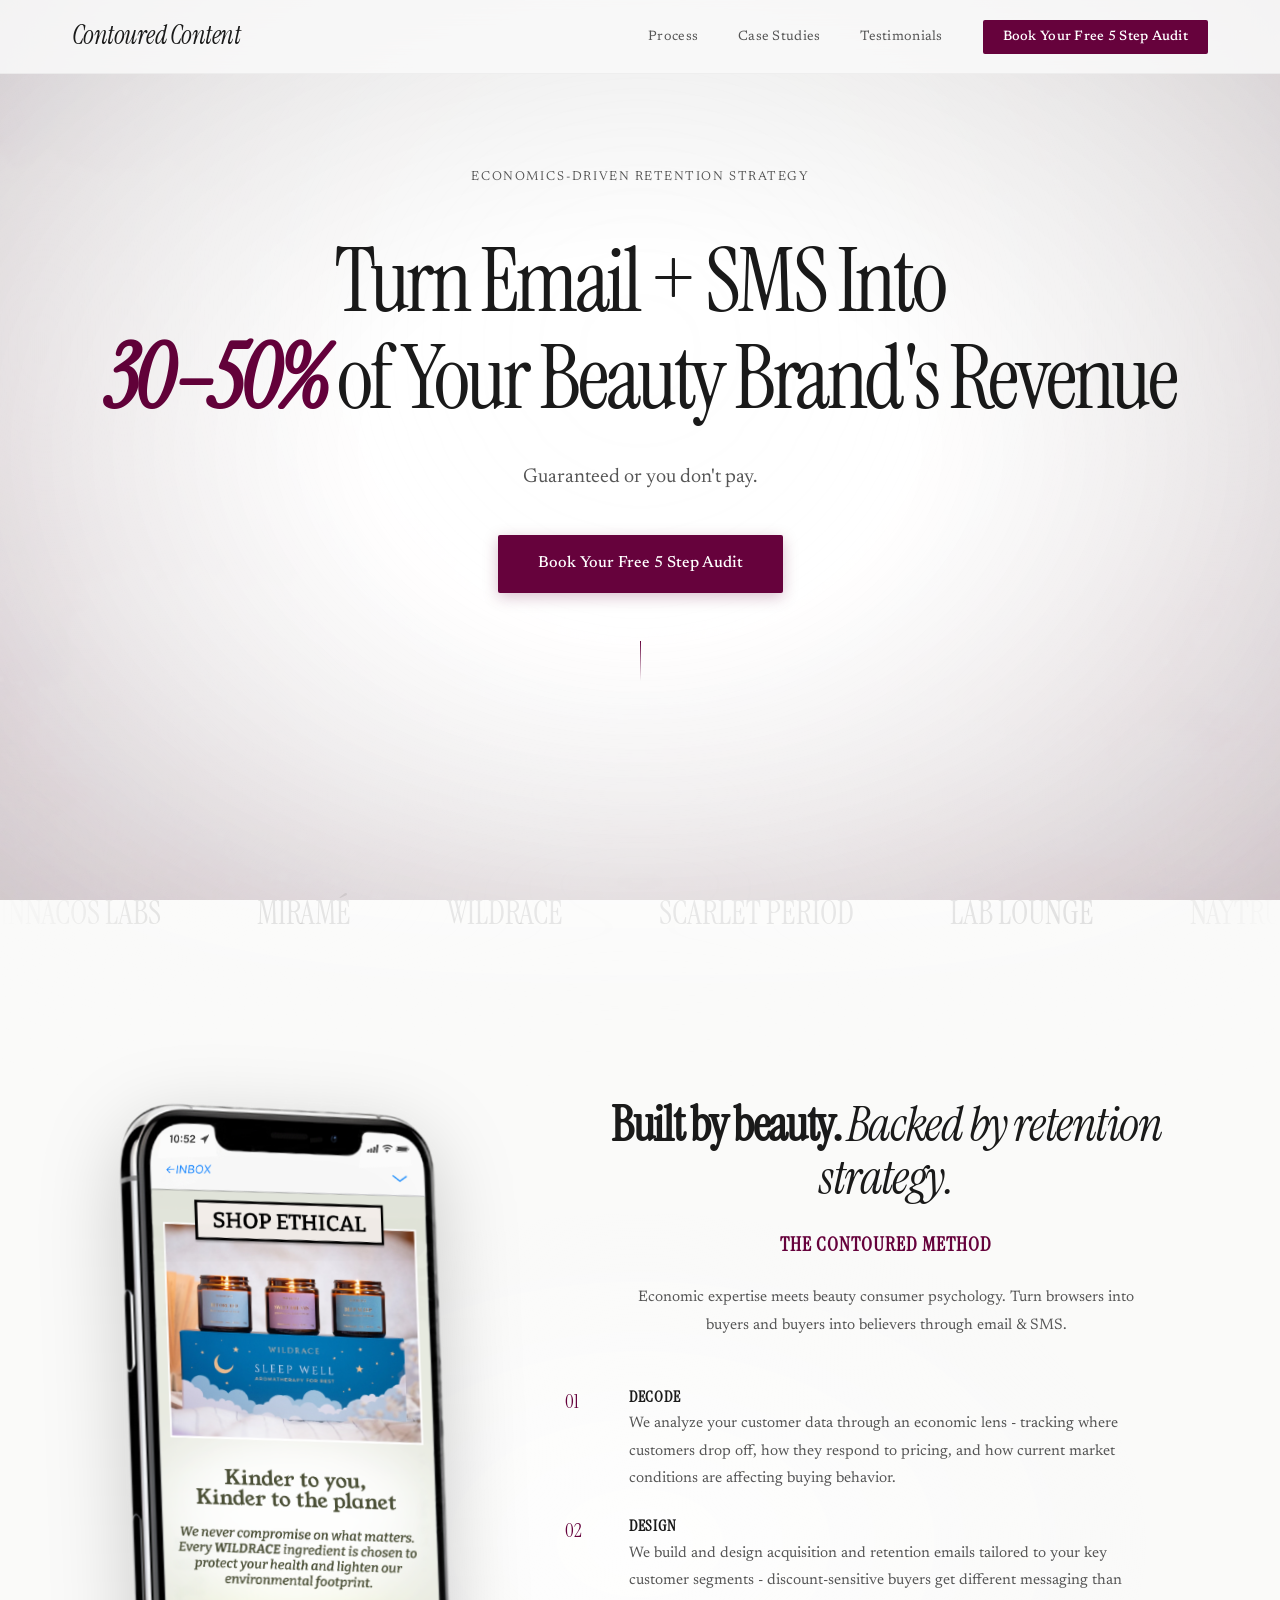
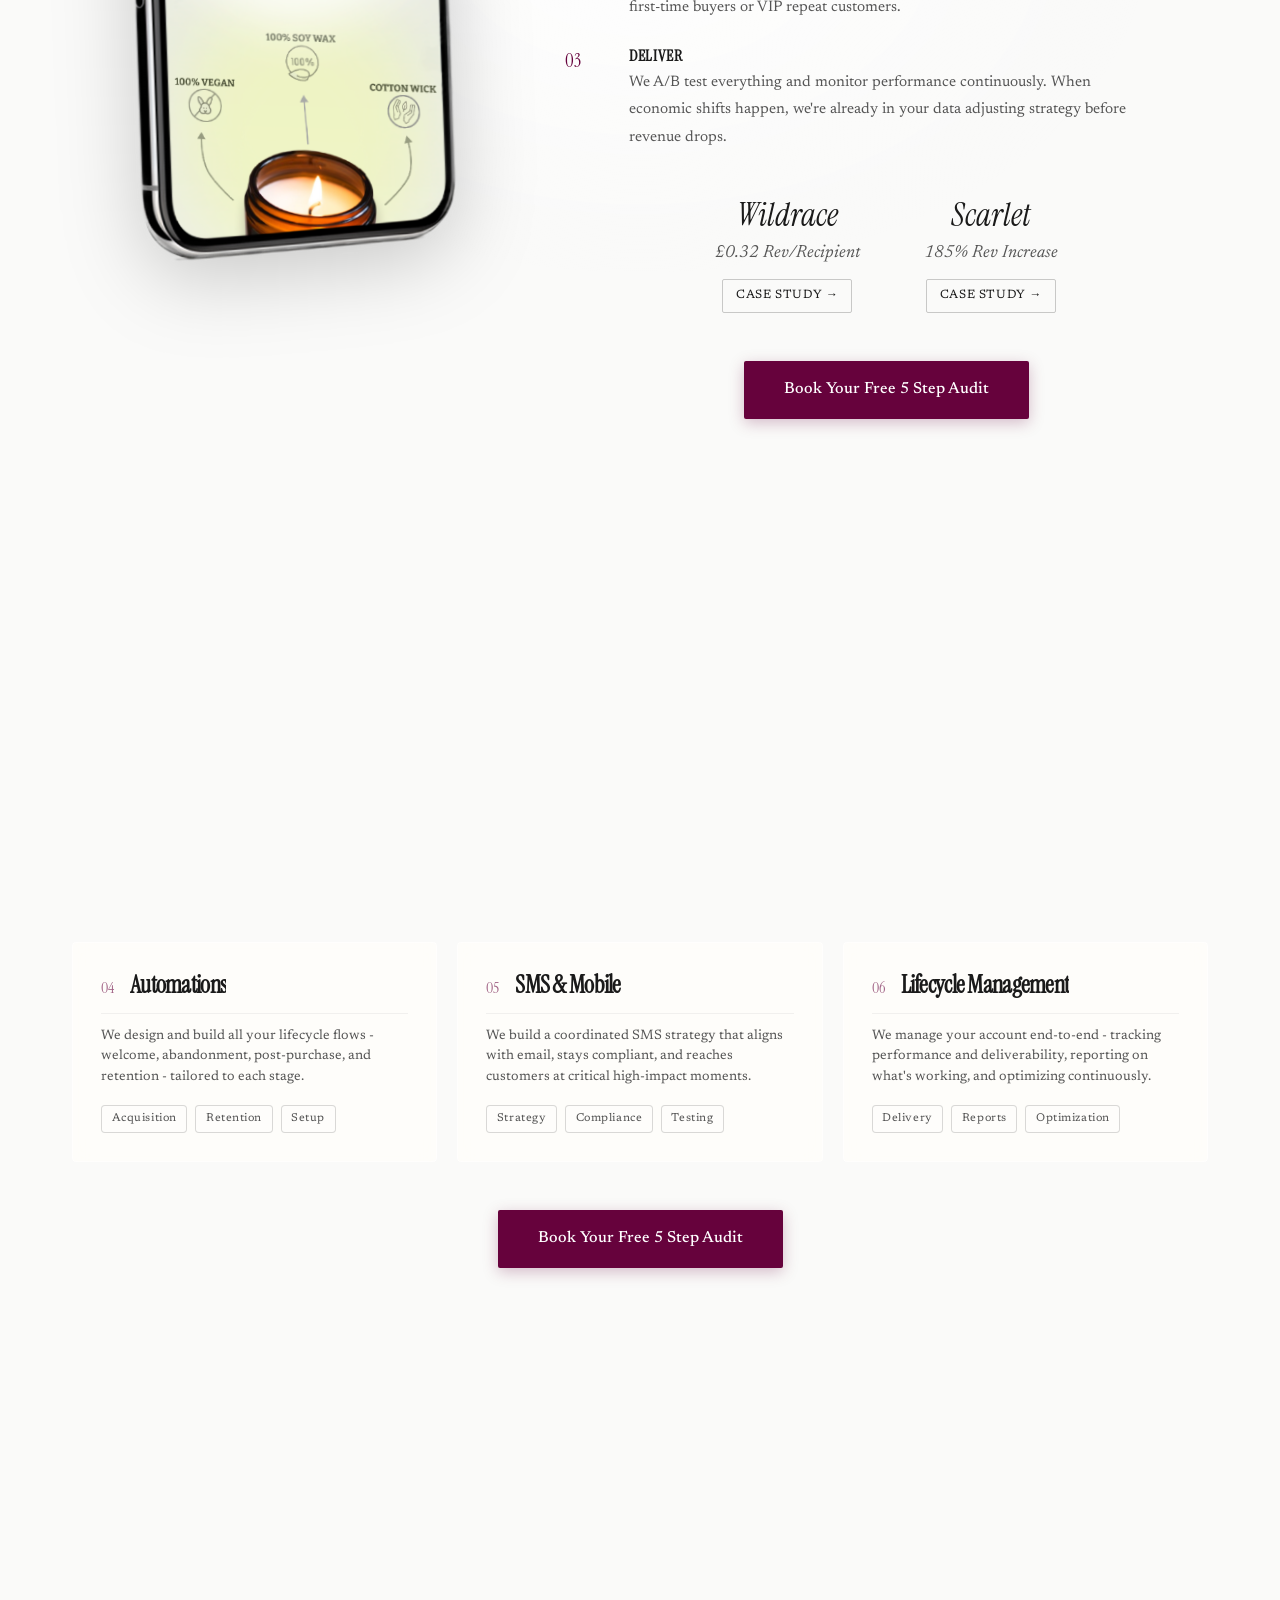
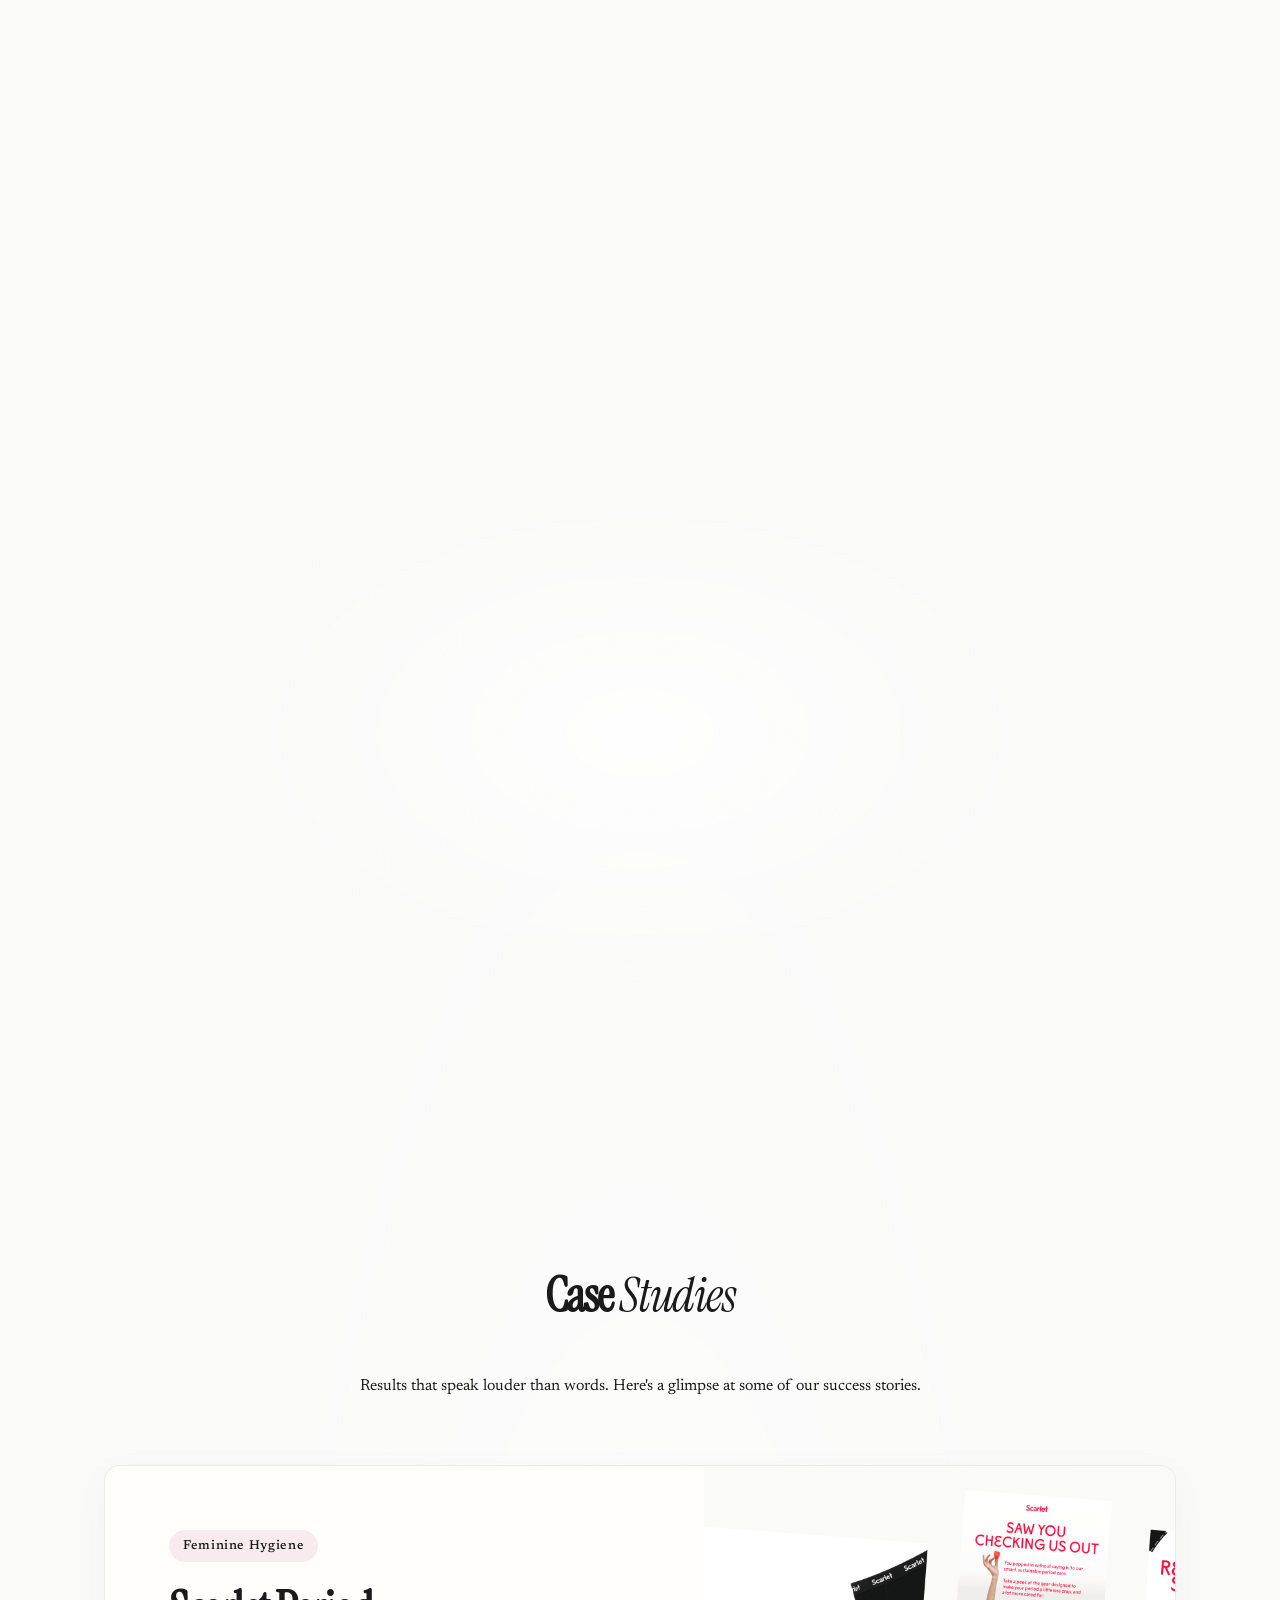
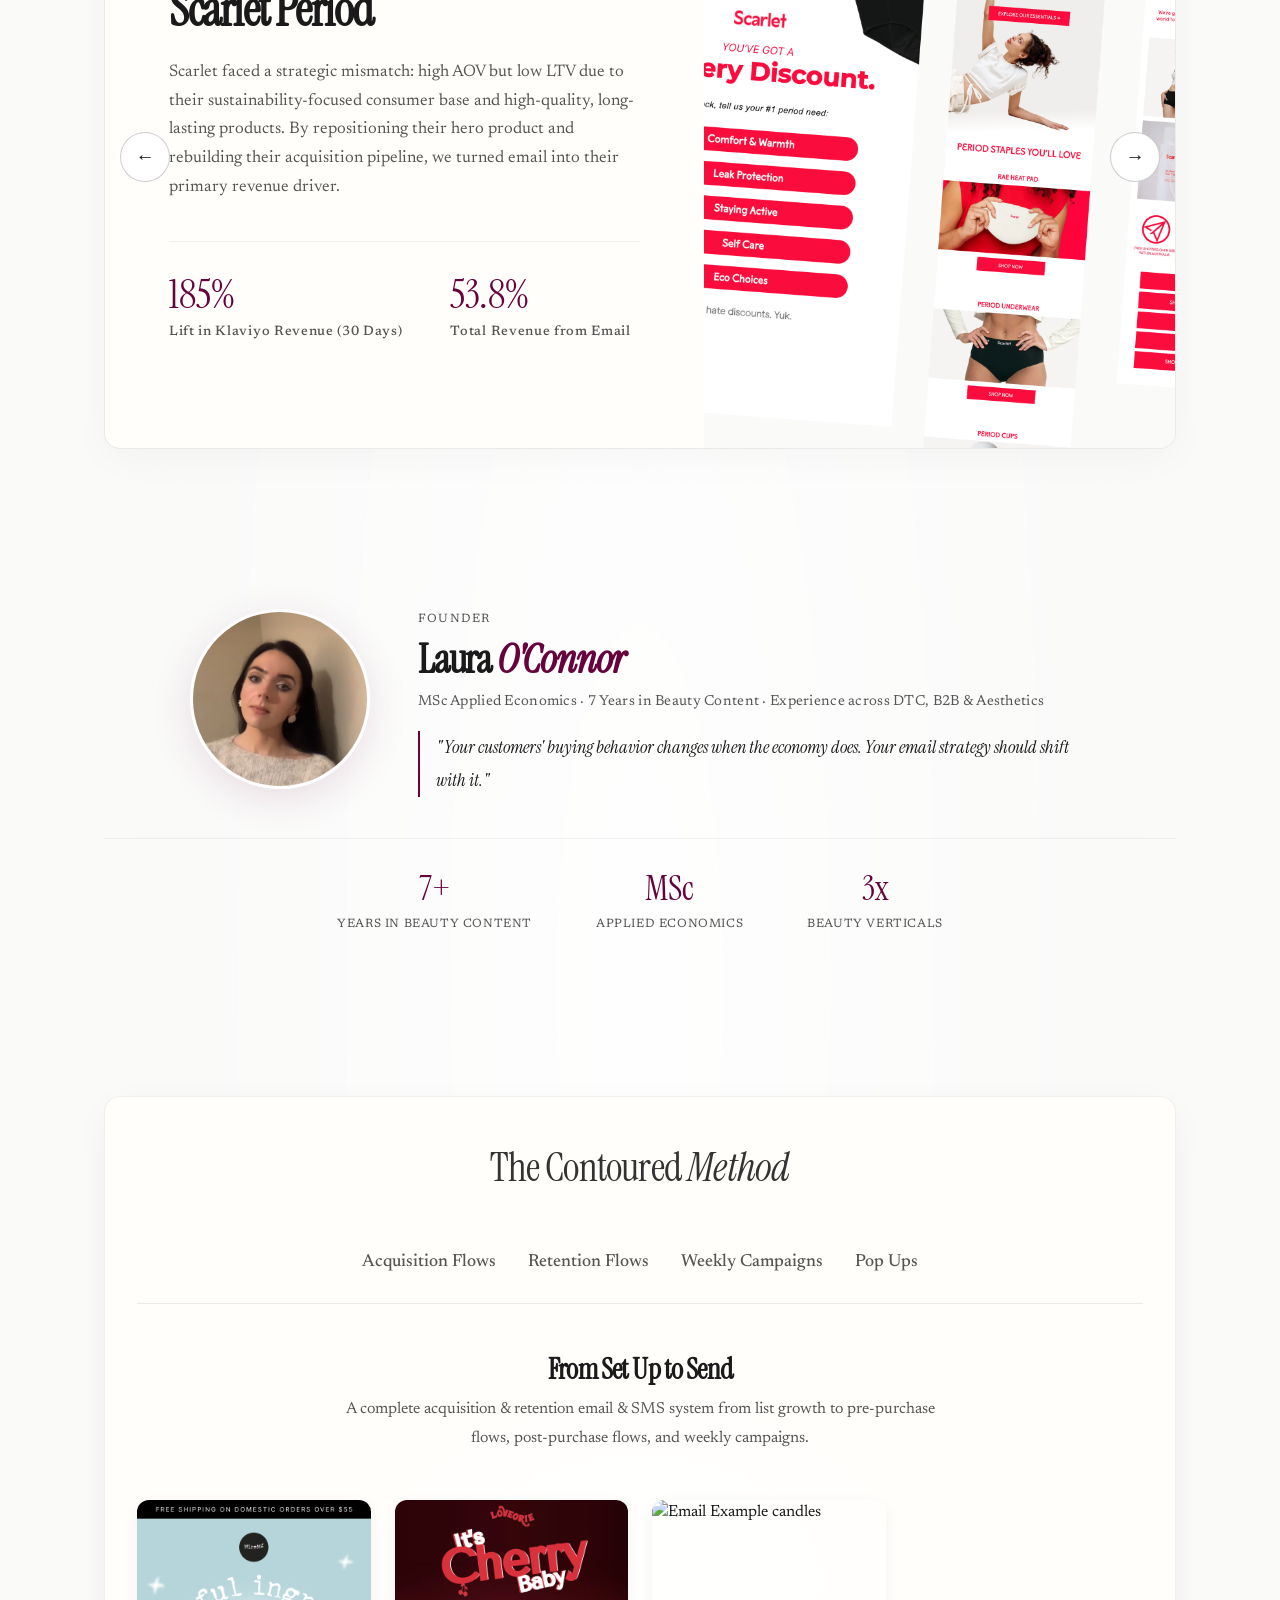
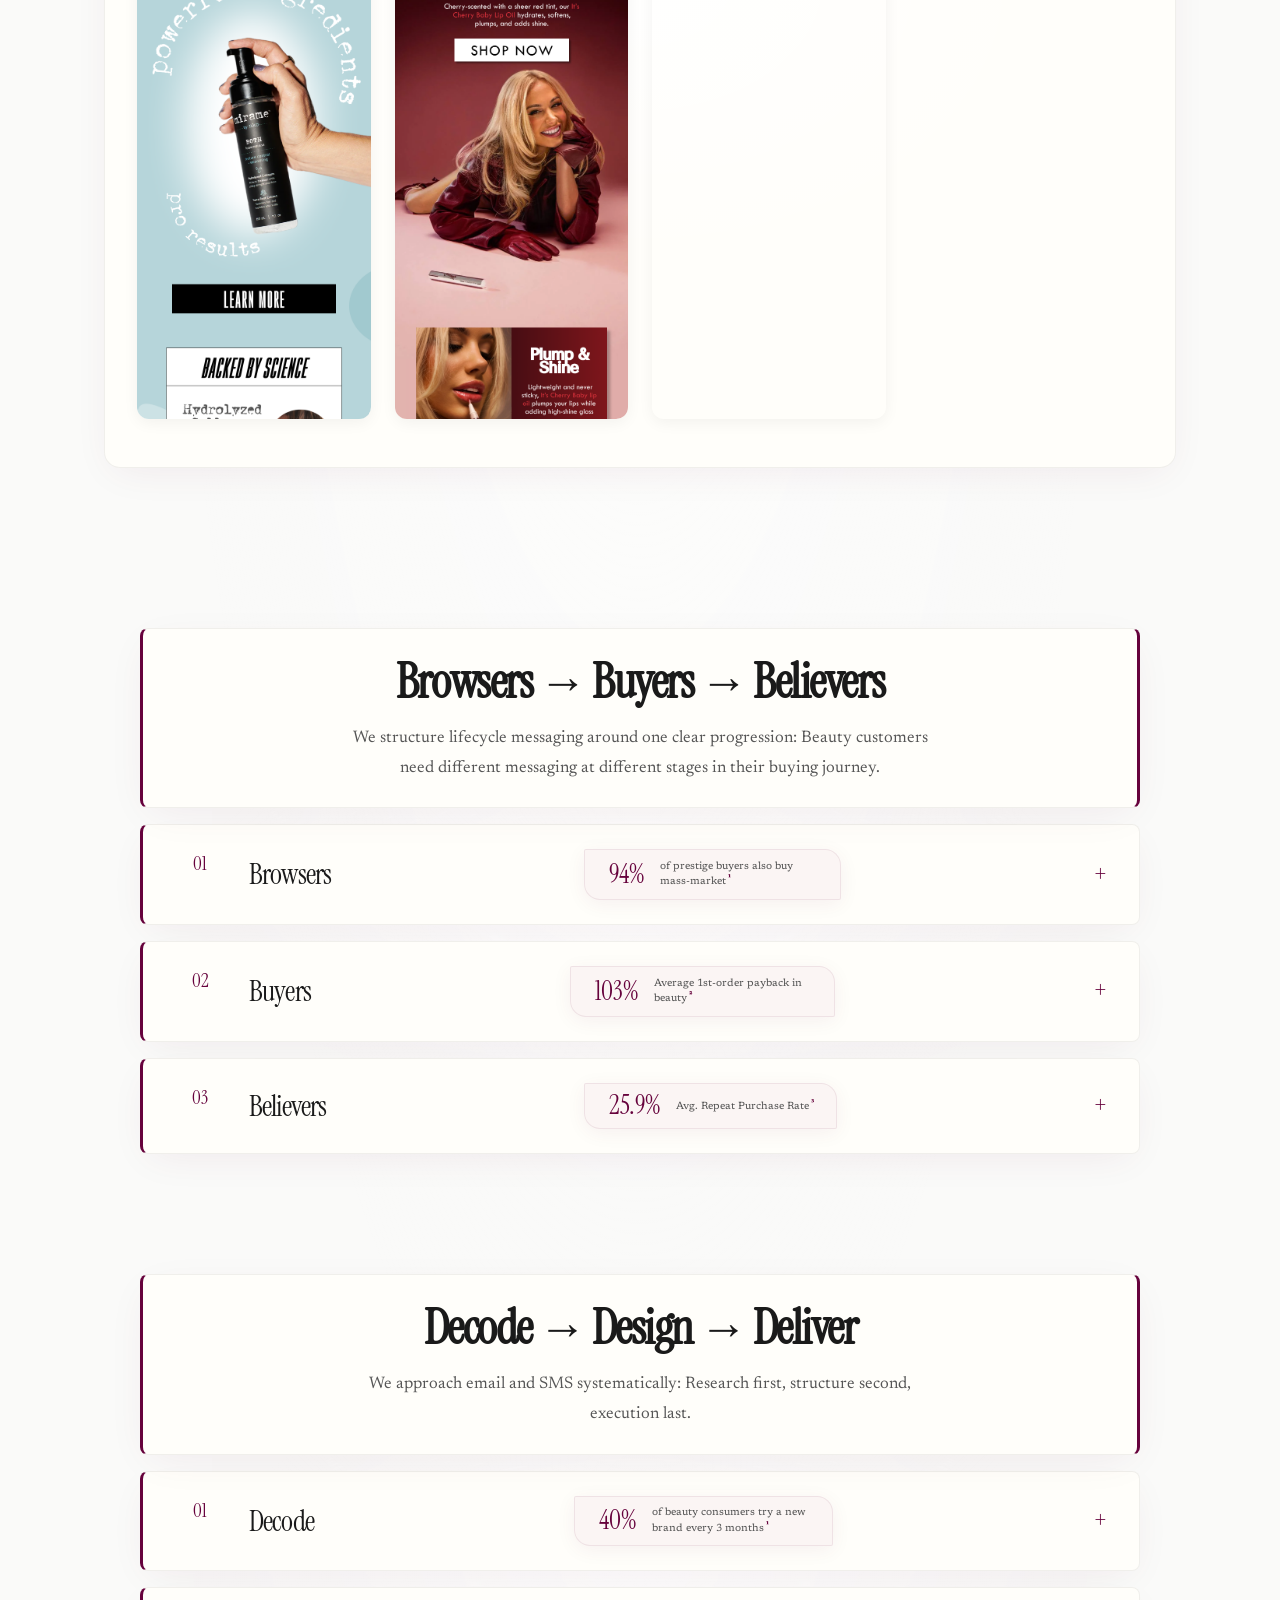
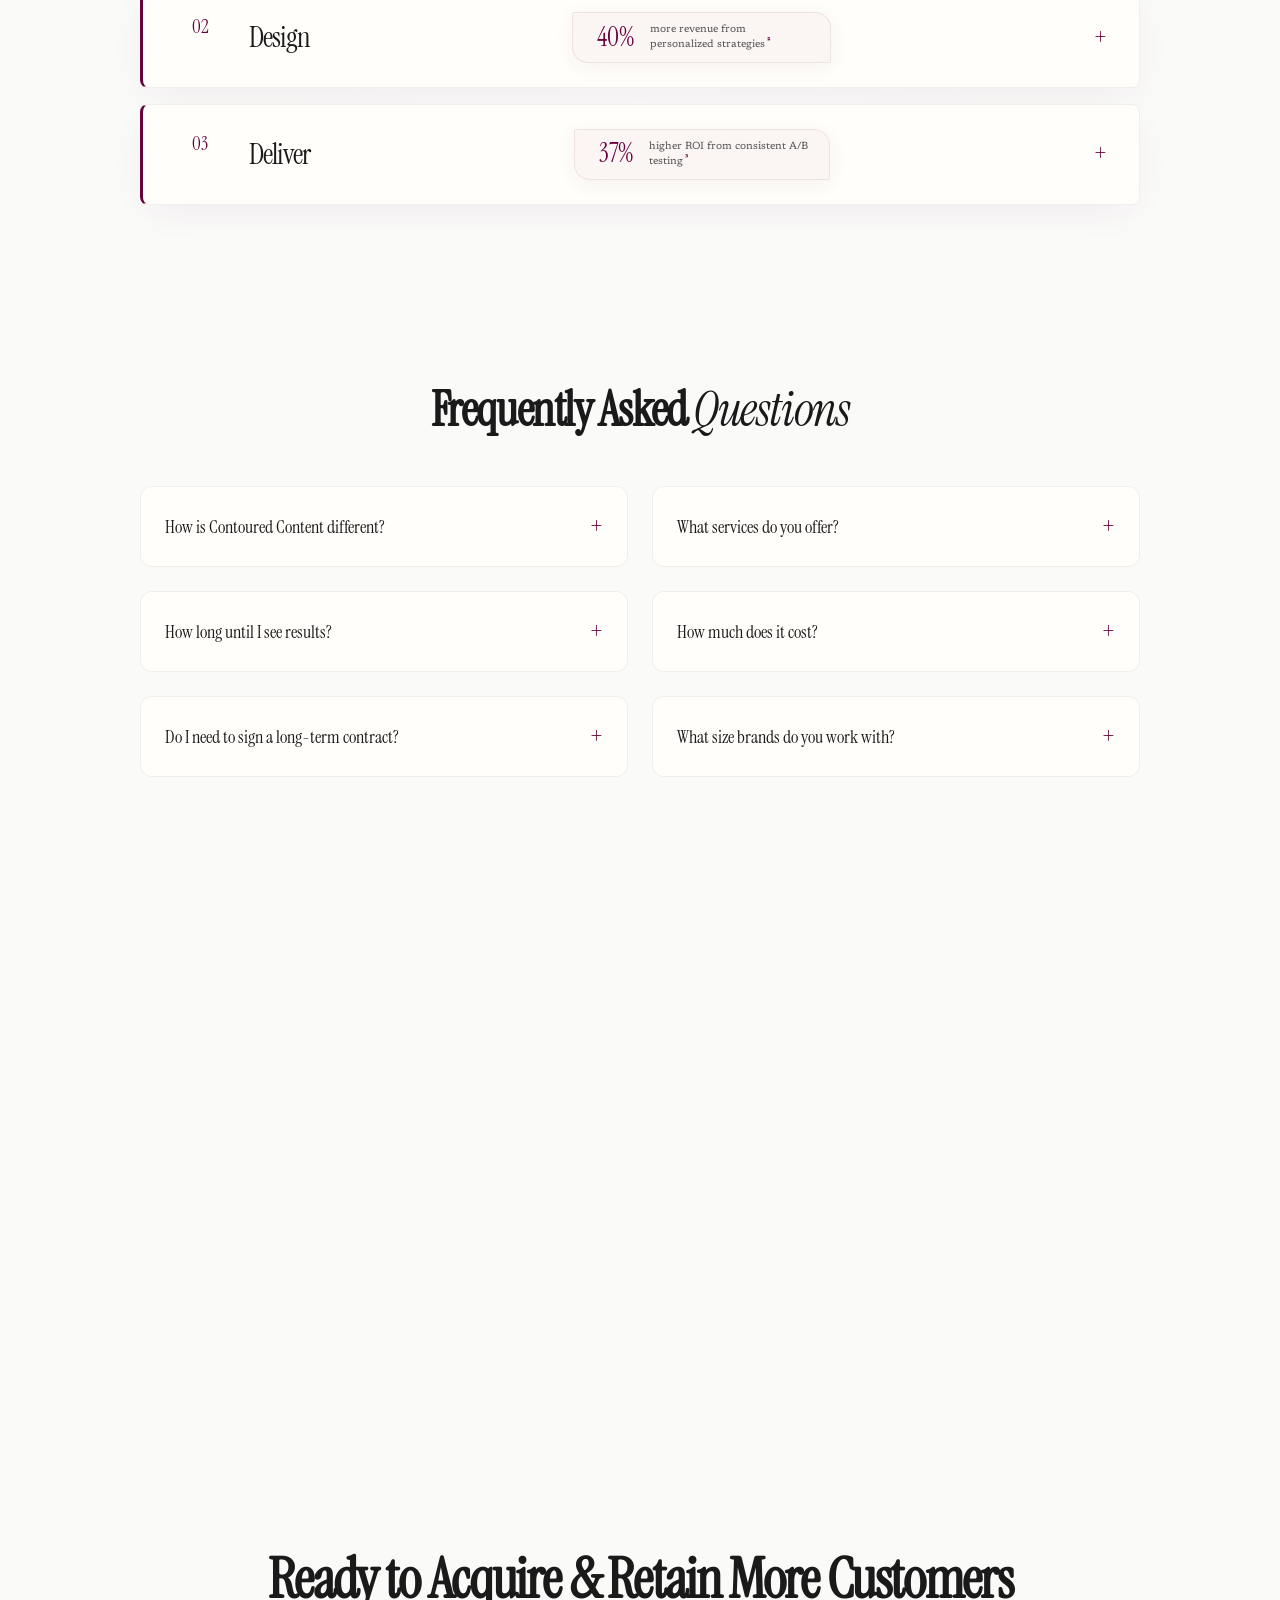
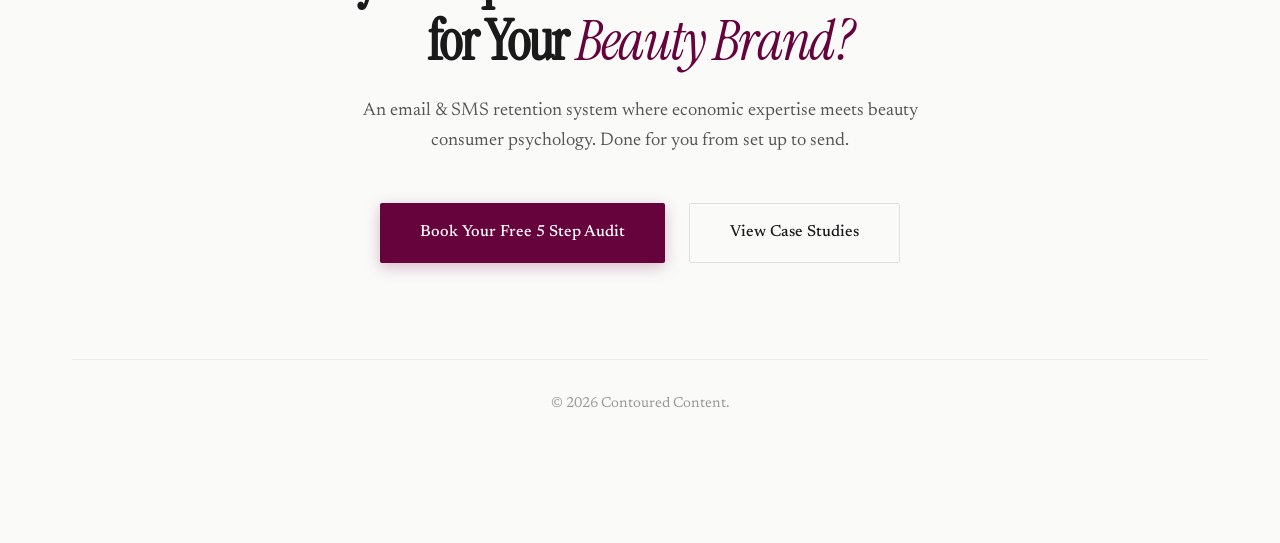
==== commit 6d687219: "claude code updates for mobile" ====
--- a/index.html
+++ b/index.html
@@ -1227,6 +1227,24 @@
                 prevent.addEventListener('click', () => showSlide(currentSlide - 1));
                 nextBtn.addEventListener('click', () => showSlide(currentSlide + 1));
             }
+
+            // Touch/swipe support for mobile
+            const sliderWrapper = document.querySelector('.results-slider-wrapper');
+            if (sliderWrapper) {
+                let touchStartX = 0;
+                let touchEndX = 0;
+                sliderWrapper.addEventListener('touchstart', (e) => {
+                    touchStartX = e.changedTouches[0].screenX;
+                }, { passive: true });
+                sliderWrapper.addEventListener('touchend', (e) => {
+                    touchEndX = e.changedTouches[0].screenX;
+                    const diff = touchStartX - touchEndX;
+                    if (Math.abs(diff) > 50) {
+                        if (diff > 0) showSlide(currentSlide + 1);
+                        else showSlide(currentSlide - 1);
+                    }
+                }, { passive: true });
+            }
         });
     </script>
 
--- a/styles.css
+++ b/styles.css
@@ -3367,4 +3367,150 @@
 .hero-label {
     font-size: 0.7rem;
     letter-spacing: 0.14em;
+}
+
+/* =========================================
+   MOBILE RESPONSIVE FIXES
+   ========================================= */
+@media (max-width: 768px) {
+
+    /* --- HERO --- */
+    .hero h1 {
+        font-size: 2.6rem;
+        line-height: 1.15;
+    }
+
+    .hero {
+        min-height: 75vh;
+        padding: 5rem 0 3rem 0;
+    }
+
+    .hero .btn-primary {
+        font-size: 0.85rem;
+        padding: 14px 28px;
+    }
+
+    .scroll-indicator {
+        margin-top: 2rem;
+    }
+
+    /* --- ANCHOR SECTION --- */
+    .anchor-section .anchor-grid {
+        gap: 2rem;
+    }
+
+    .anchor-content h2 {
+        font-size: 2rem !important;
+        line-height: 1.2;
+    }
+
+    .anchor-content .editorial-subhead {
+        font-size: 1rem !important;
+    }
+
+    .anchor-content p {
+        font-size: 1rem;
+    }
+
+    .anchor-case-studies {
+        gap: 2rem !important;
+        flex-direction: column !important;
+        align-items: center !important;
+    }
+
+    .process-item h3 {
+        font-size: 1.1rem;
+    }
+
+    .process-item p {
+        font-size: 0.9rem;
+    }
+
+    /* --- CASE STUDIES SLIDER --- */
+    .slider-nav {
+        display: flex !important;
+        width: 36px;
+        height: 36px;
+        font-size: 0.9rem;
+    }
+
+    .slider-nav.prev {
+        left: 4px;
+    }
+
+    .slider-nav.next {
+        right: 4px;
+    }
+
+    .case-title {
+        font-size: 1.6rem;
+    }
+
+    .case-desc {
+        font-size: 0.9rem;
+    }
+
+    /* --- CONTOURED METHOD / SYSTEMS --- */
+    .systems-title {
+        font-size: 1.8rem;
+    }
+
+    .systems-tabs-nav {
+        gap: 0.5rem;
+        flex-wrap: wrap;
+        justify-content: center;
+    }
+
+    .sys-tab-btn {
+        font-size: 0.8rem;
+        padding-bottom: 0.5rem;
+        white-space: nowrap;
+    }
+
+    .sys-internal-title {
+        font-size: 1.3rem;
+    }
+
+    .sys-internal-subtitle {
+        font-size: 0.85rem;
+    }
+
+    /* --- BBB / DDD CASCADE --- */
+    .cascade-section .section-title {
+        font-size: 1.6rem;
+    }
+
+    .cascade-section .section-subtitle {
+        font-size: 0.9rem;
+    }
+
+    .cascade-title {
+        font-size: 1.3rem;
+    }
+
+    .cascade-stat {
+        font-size: 1.3rem;
+    }
+
+    .cascade-stat-desc {
+        font-size: 0.6rem;
+    }
+
+    .cascade-stat-box {
+        padding: 0.4rem 0.8rem 0.4rem 1rem;
+    }
+
+    /* --- SECTION TITLES GLOBAL --- */
+    .section-title {
+        font-size: 2rem;
+    }
+
+    /* --- FINAL CTA --- */
+    .cta-headline {
+        font-size: 2rem;
+    }
+
+    .cta-subheadline {
+        font-size: 0.95rem;
+    }
 }
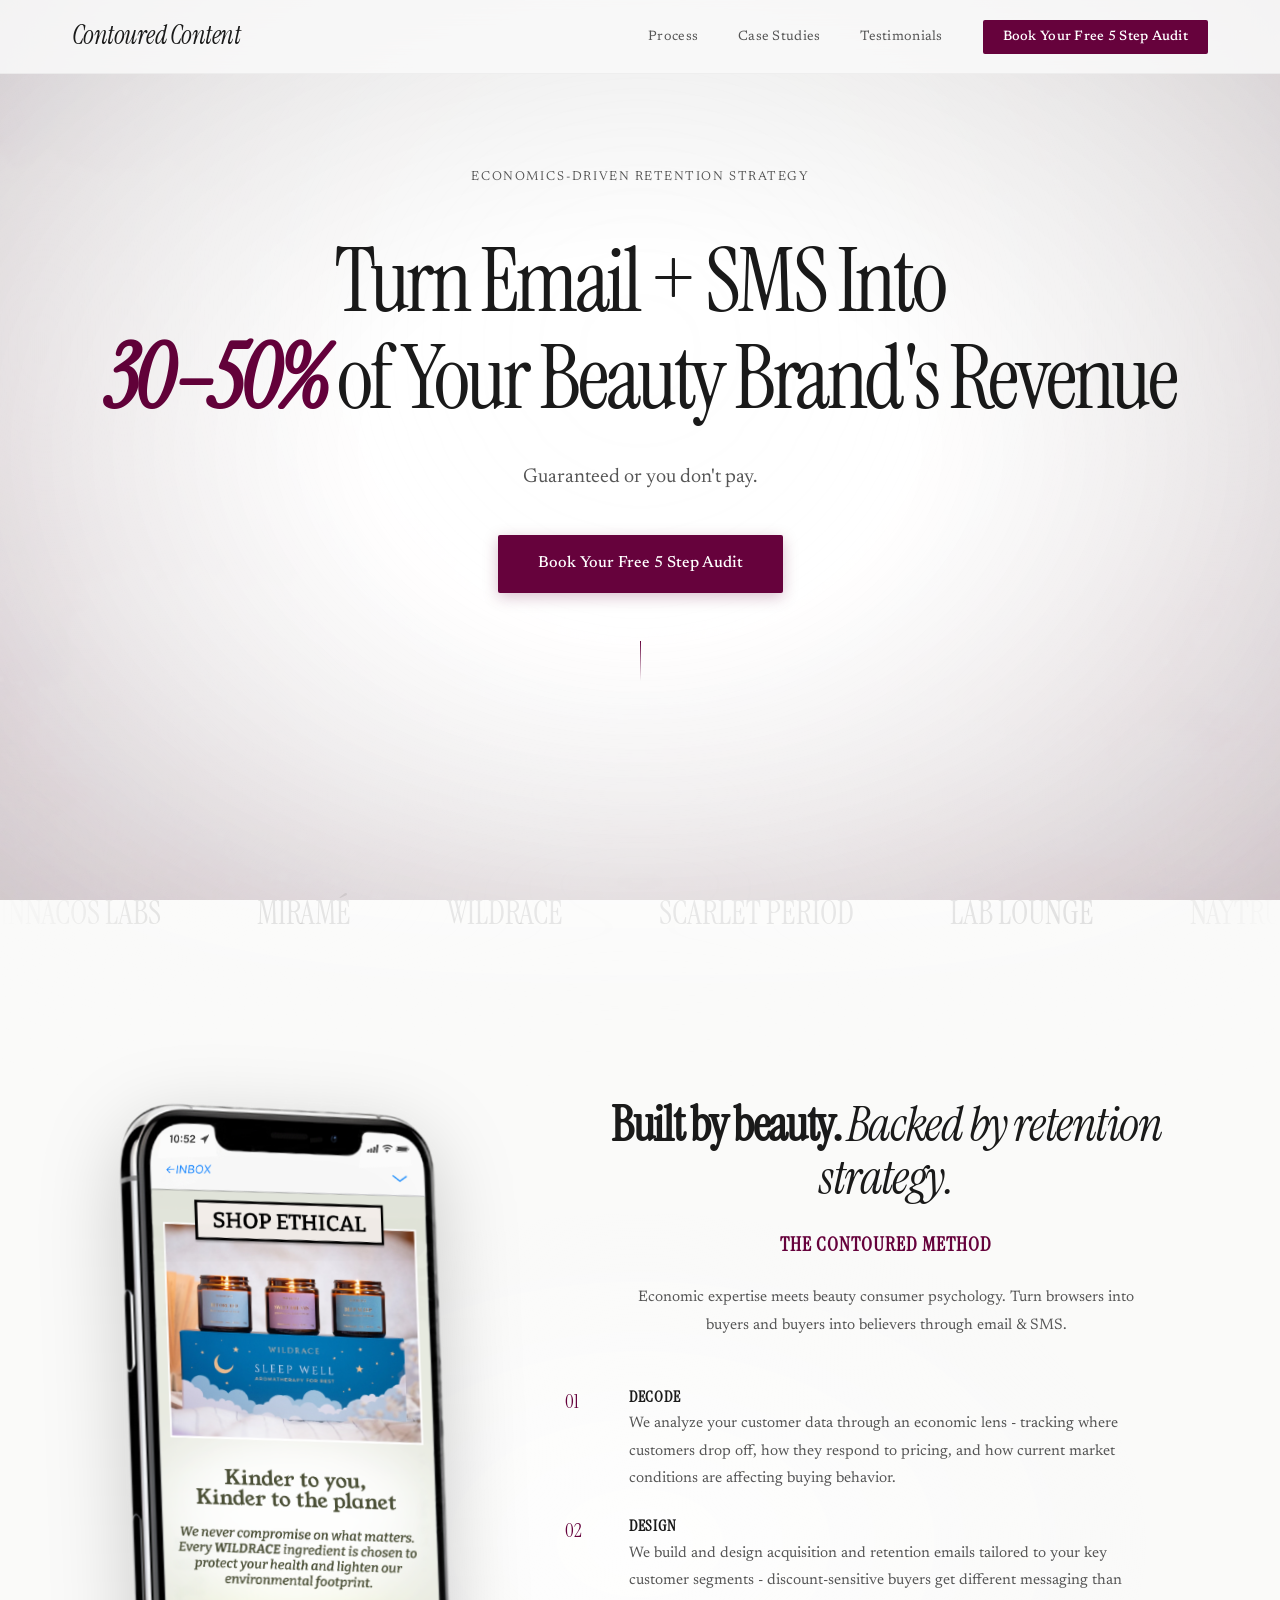
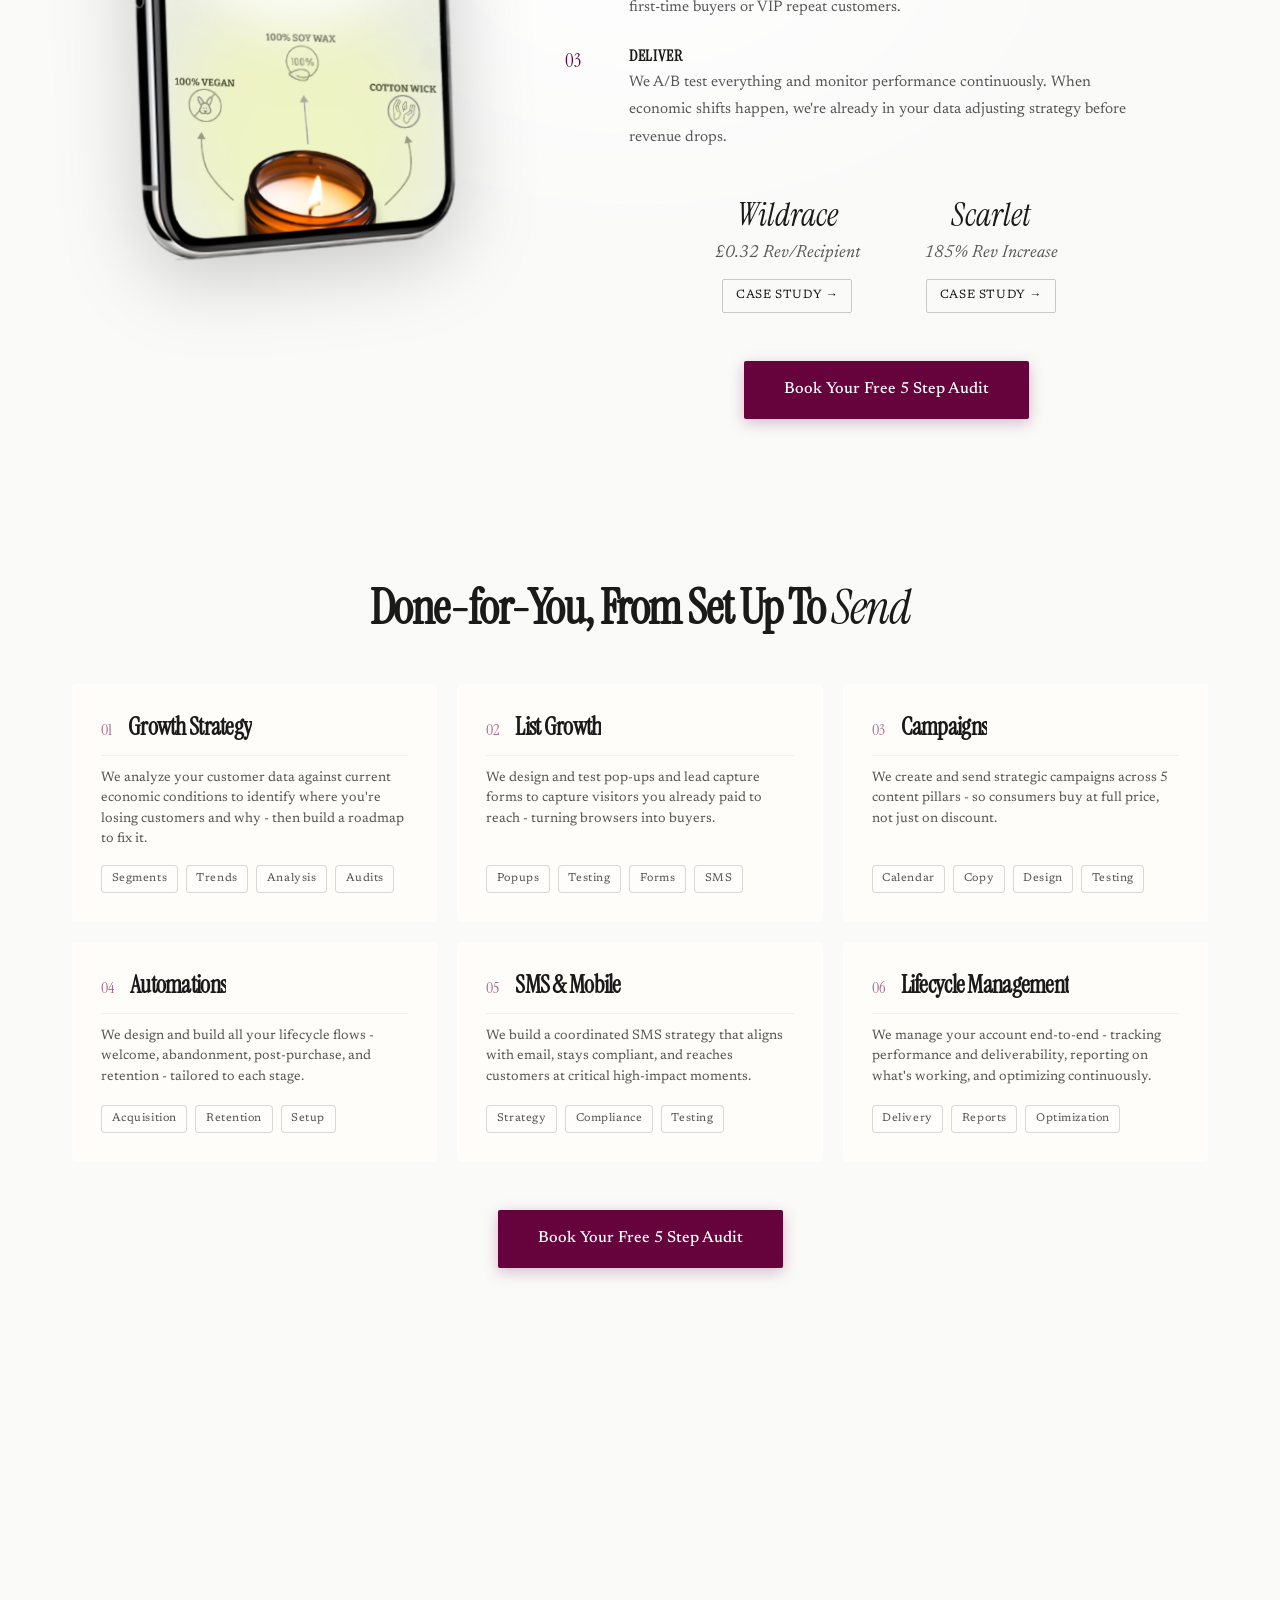
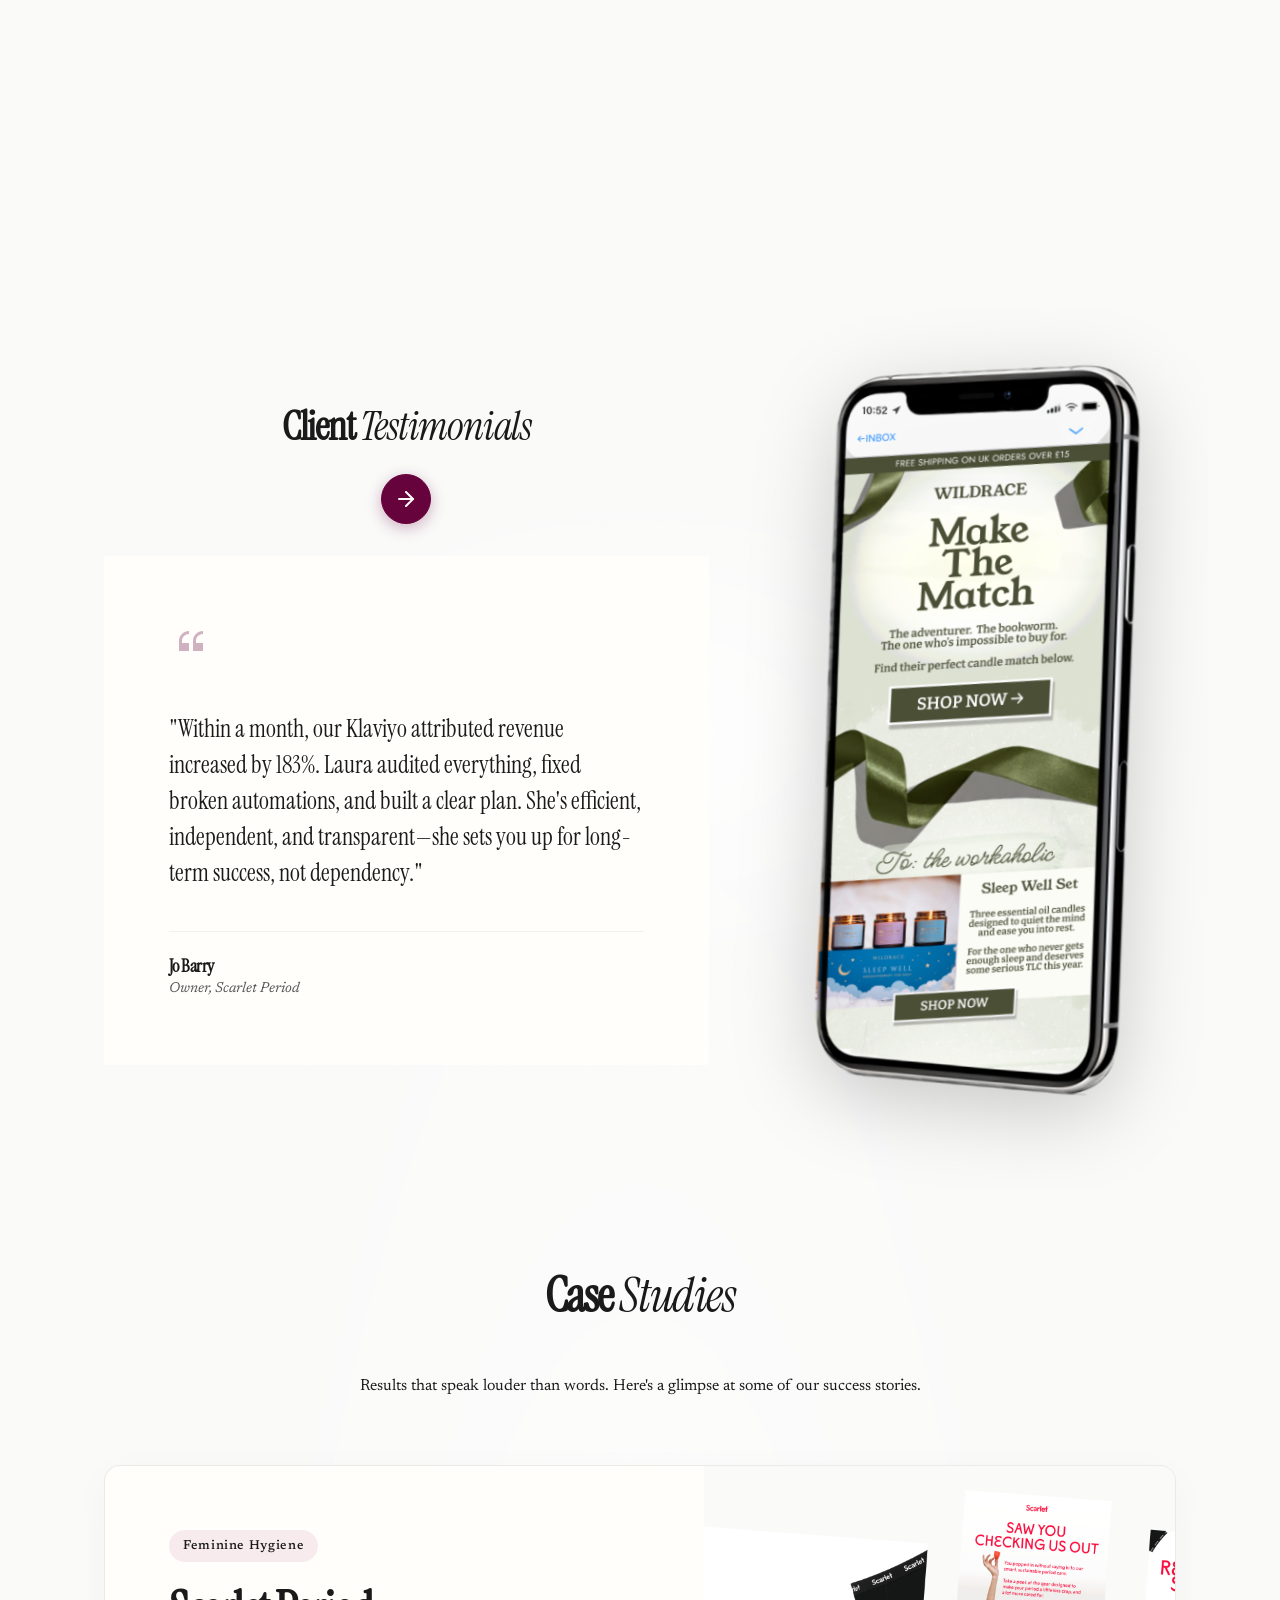
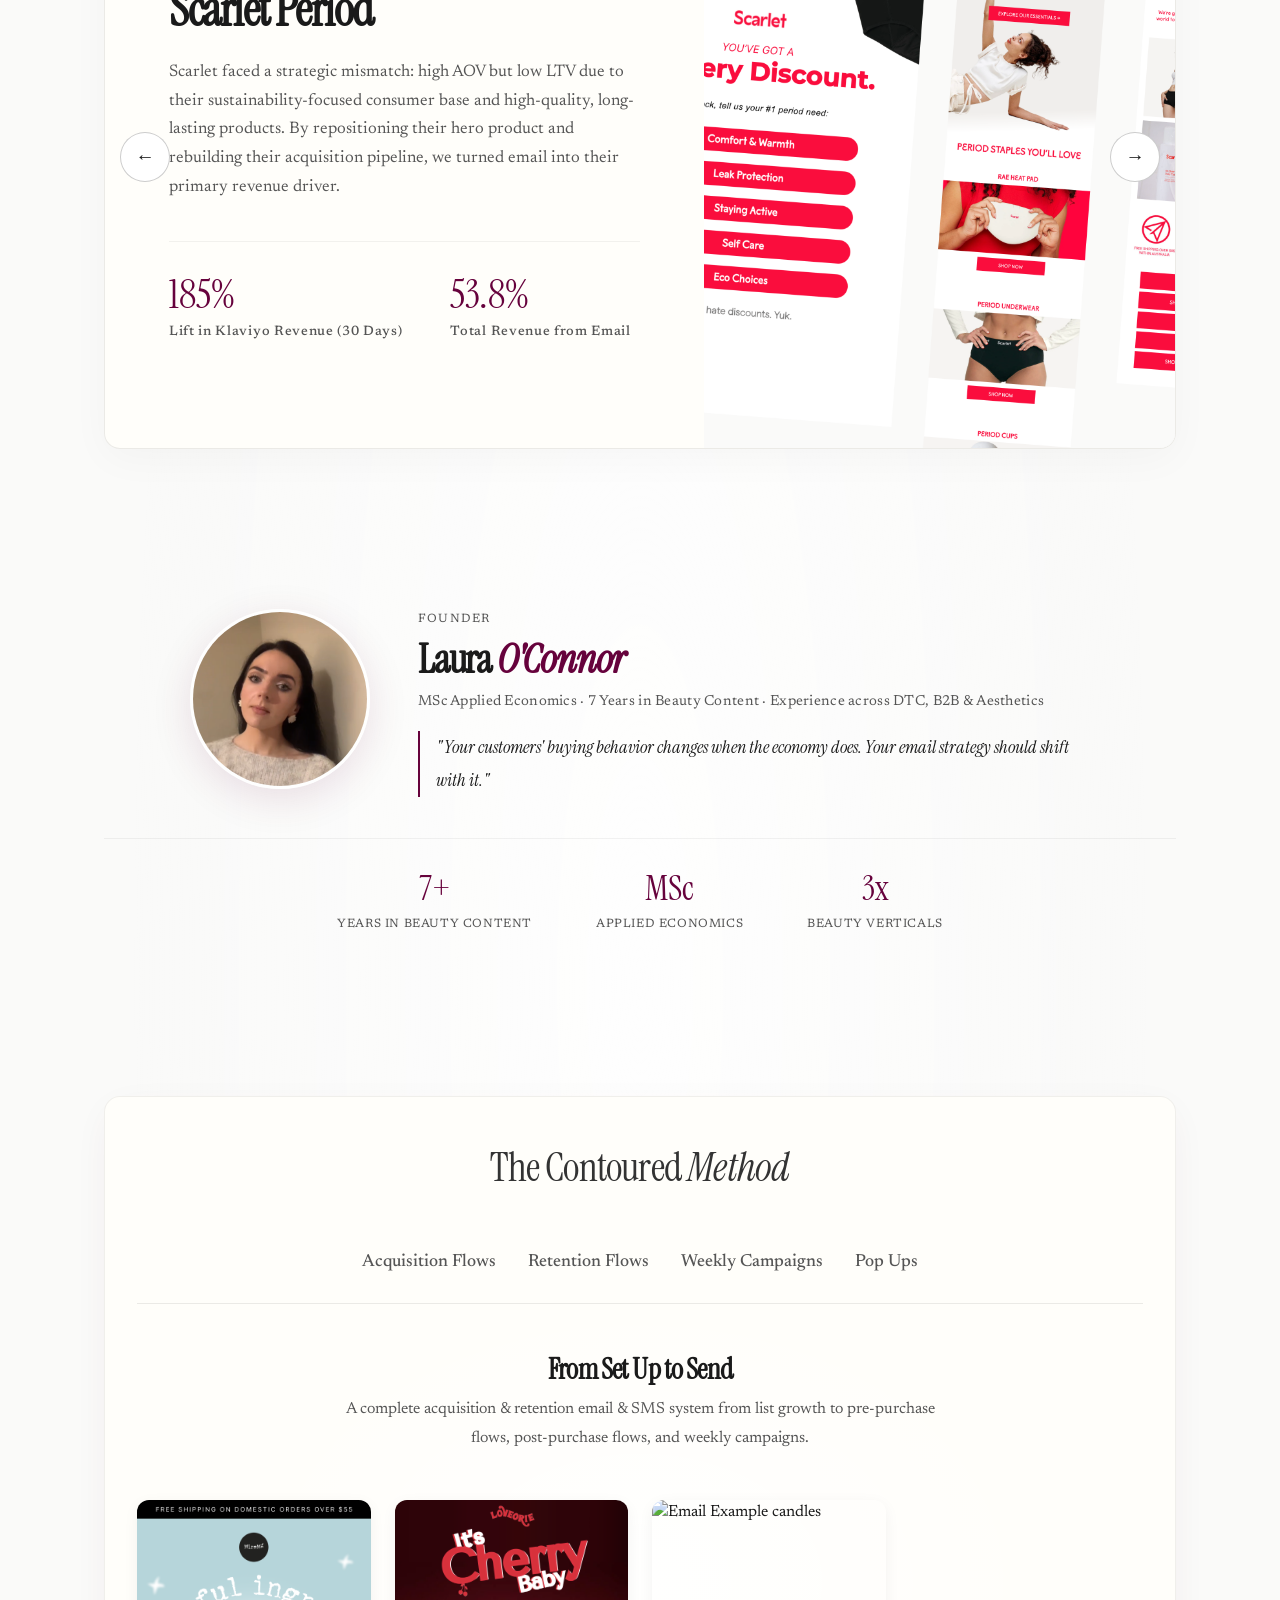
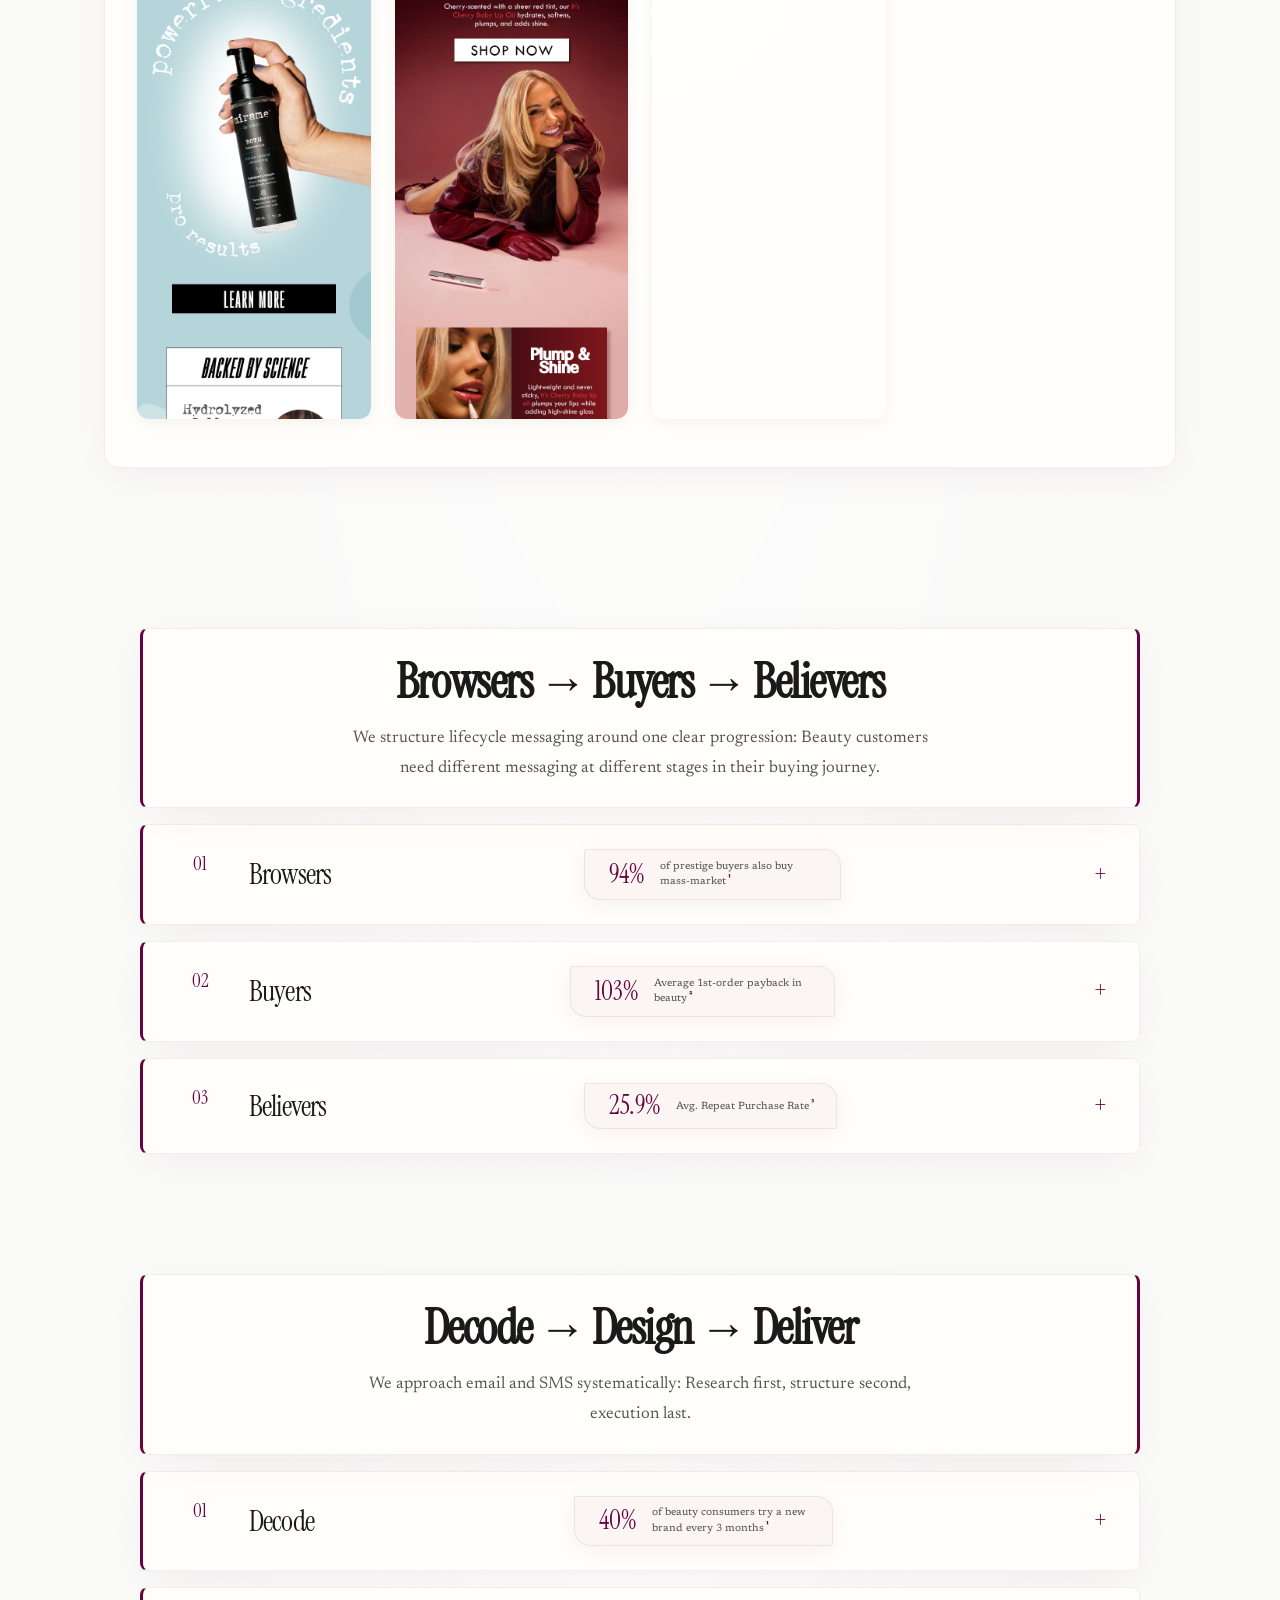
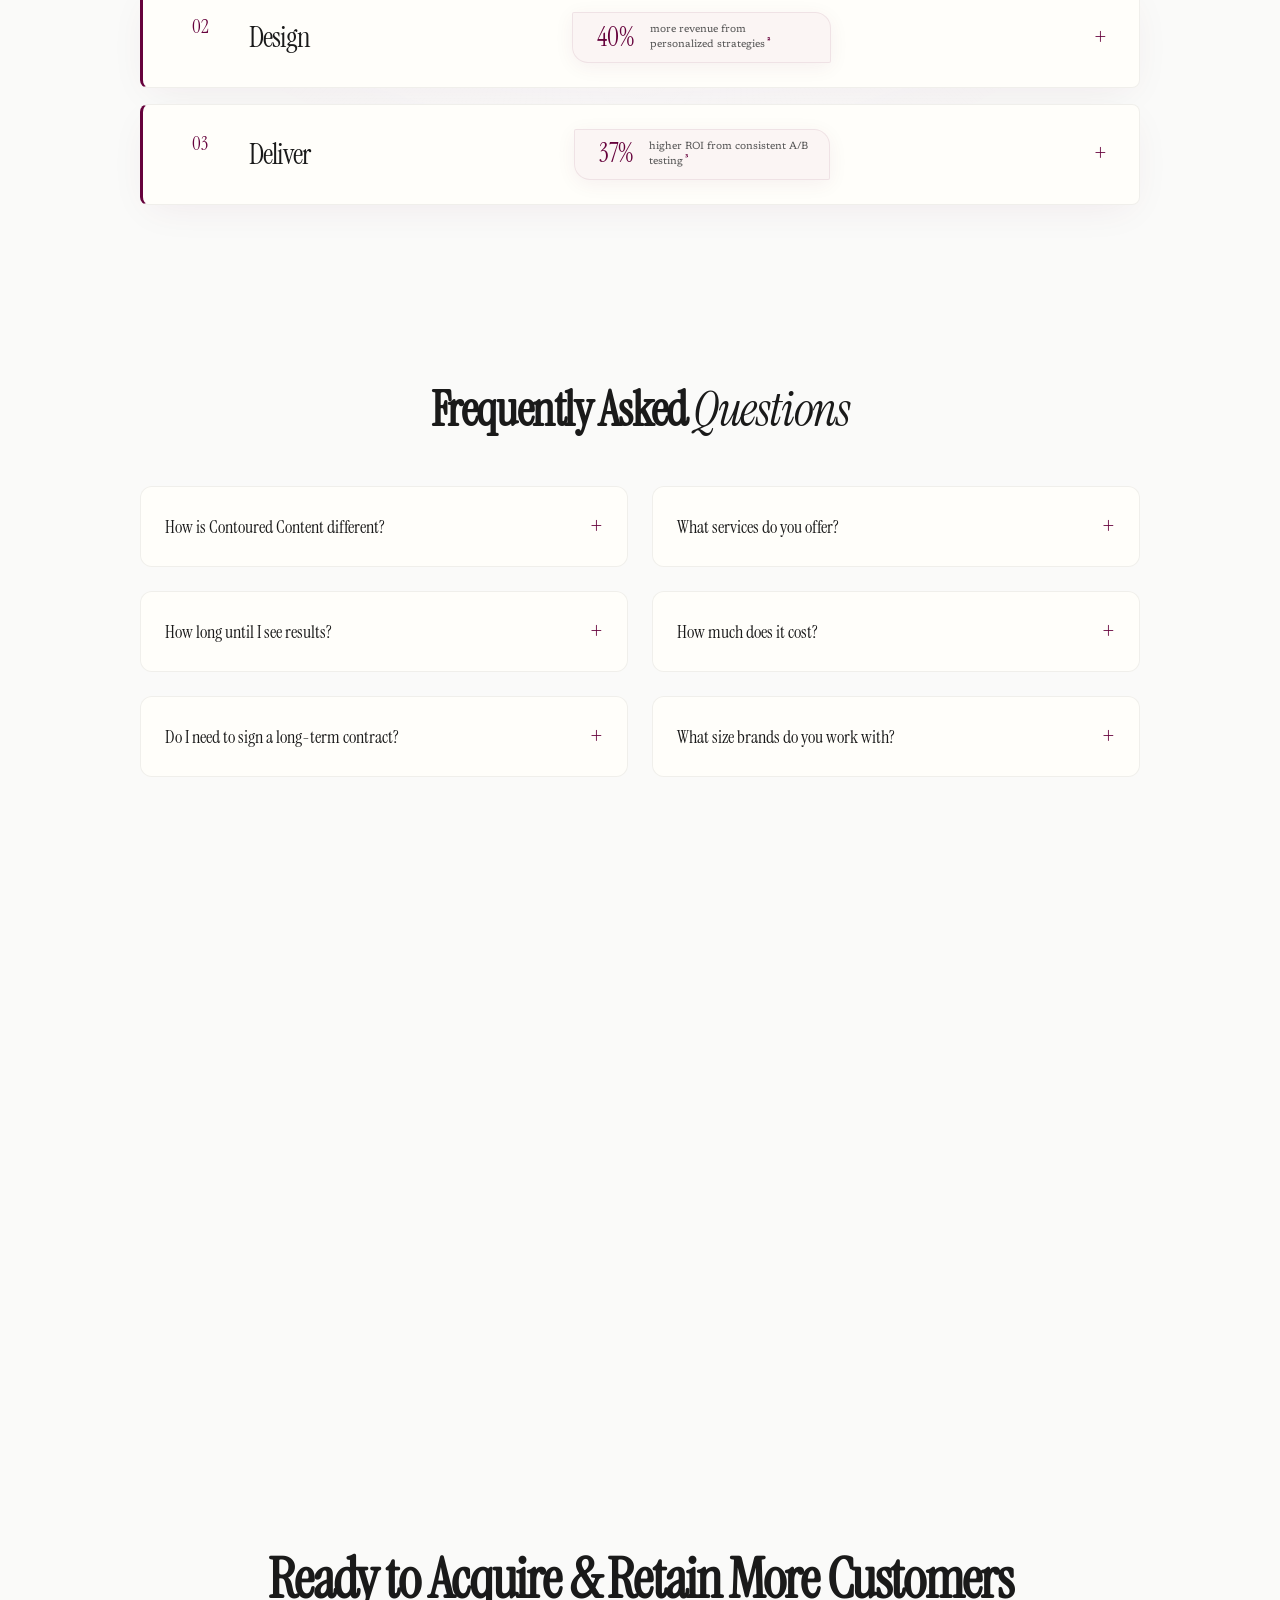
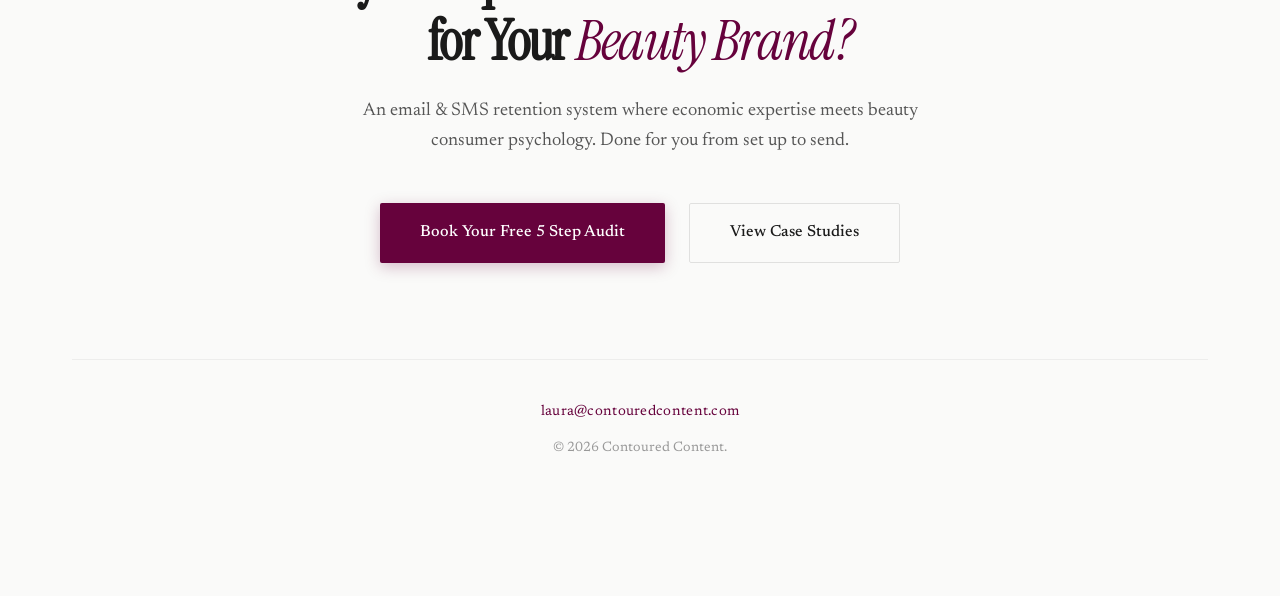
==== commit 61b42a99: "phone issue & email" ====
--- a/index.html
+++ b/index.html
@@ -1062,8 +1062,9 @@
 
 
     <footer
-        style="text-align: center; padding: 2rem; border-top: 1px solid rgba(0,0,0,0.05); color: #999; font-size: 0.9rem; background: transparent;">
-        &copy; 2026 Contoured Content.
+        style="text-align: center; padding: 2.5rem 2rem; border-top: 1px solid rgba(0,0,0,0.05); color: #999; font-size: 0.85rem; background: transparent;">
+        <a href="mailto:laura@contouredcontent.com" style="color: var(--color-accent); text-decoration: none; font-family: var(--font-body); font-size: 0.9rem; letter-spacing: 0.02em;">laura@contouredcontent.com</a>
+        <p style="margin-top: 0.75rem;">&copy; 2026 Contoured Content.</p>
     </footer>
 
     <script>
--- a/styles.css
+++ b/styles.css
@@ -3396,11 +3396,21 @@
 
     /* --- ANCHOR SECTION --- */
     .anchor-section .anchor-grid {
-        gap: 2rem;
+        gap: 1.5rem;
+    }
+
+    .anchor-visual {
+        height: auto !important;
+        justify-content: center;
+    }
+
+    .anchor-phone-frame {
+        width: 200px !important;
+        transform: rotate(0deg) !important;
     }
 
     .anchor-content h2 {
-        font-size: 2rem !important;
+        font-size: 1.8rem !important;
         line-height: 1.2;
     }
 
@@ -3409,13 +3419,17 @@
     }
 
     .anchor-content p {
-        font-size: 1rem;
+        font-size: 0.9rem;
     }
 
     .anchor-case-studies {
         gap: 2rem !important;
         flex-direction: column !important;
         align-items: center !important;
+    }
+
+    .brand-name {
+        font-size: 1.5rem !important;
     }
 
     .process-item h3 {
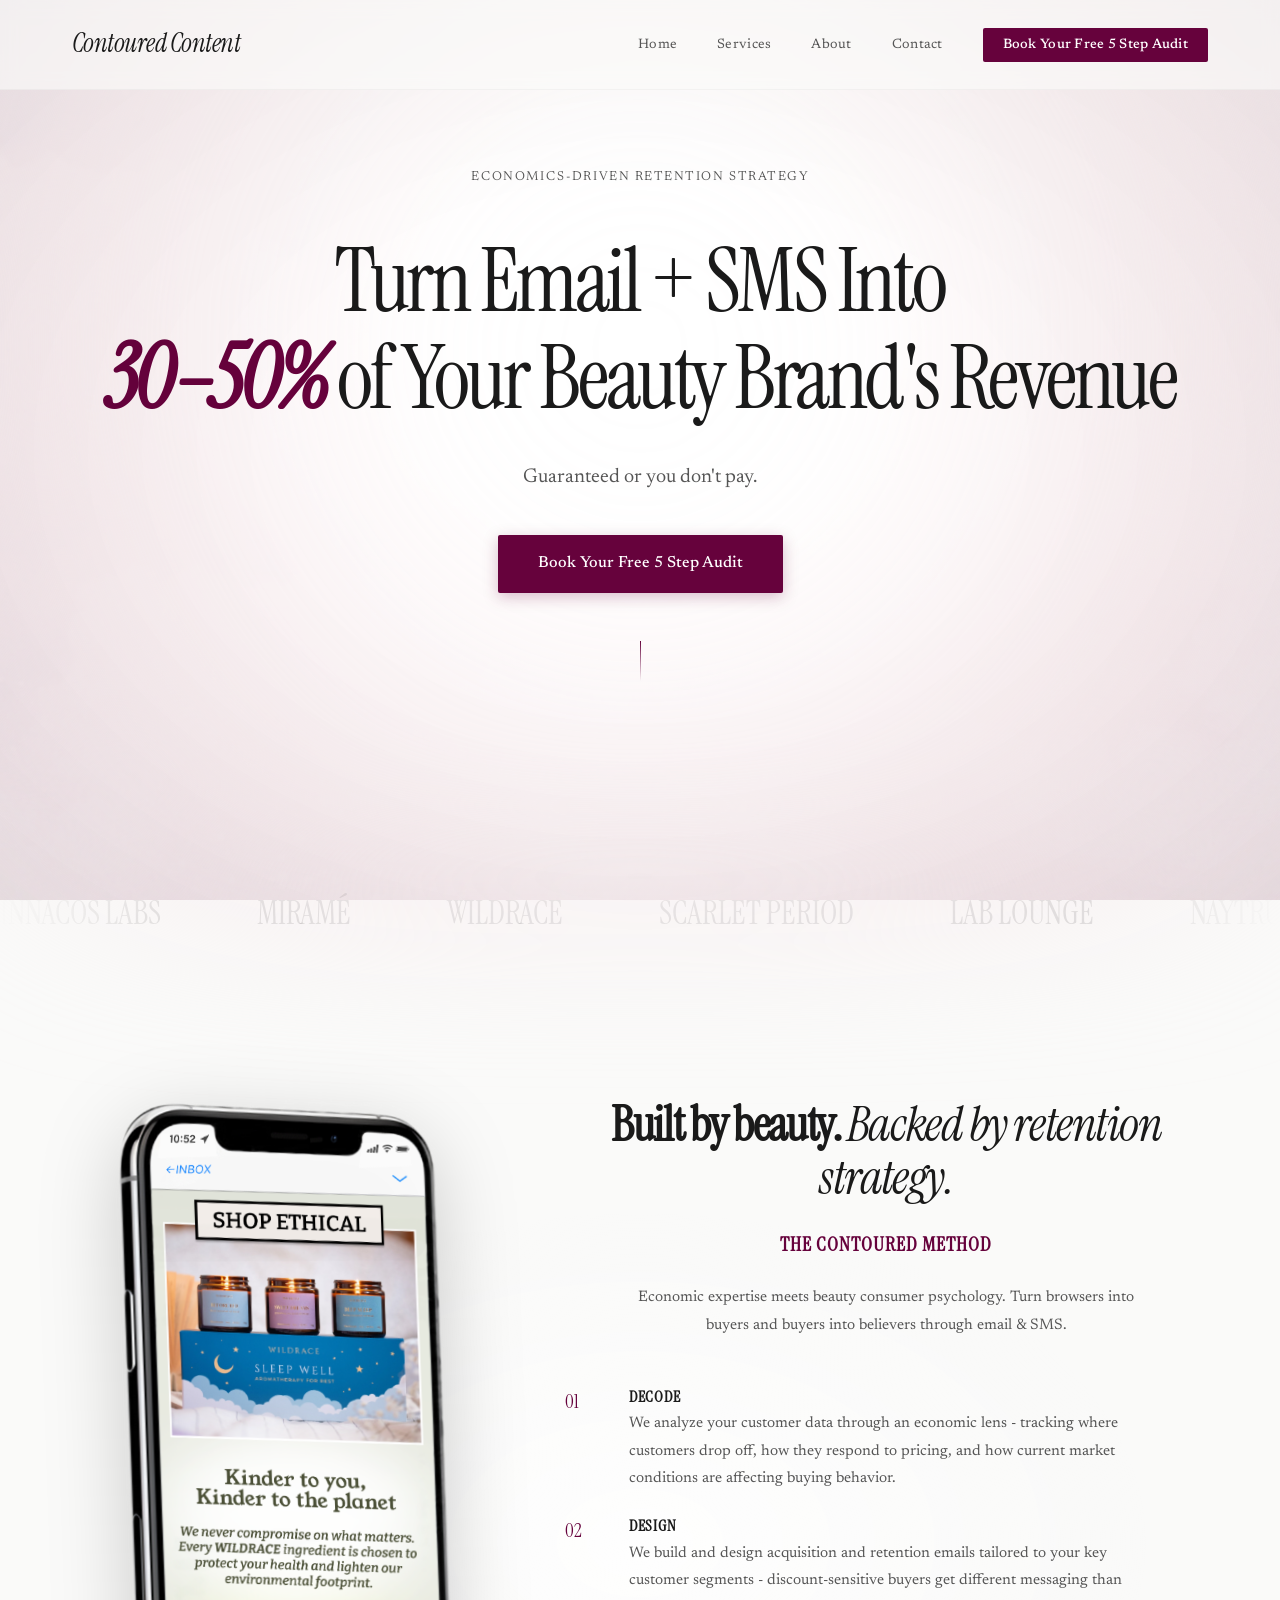
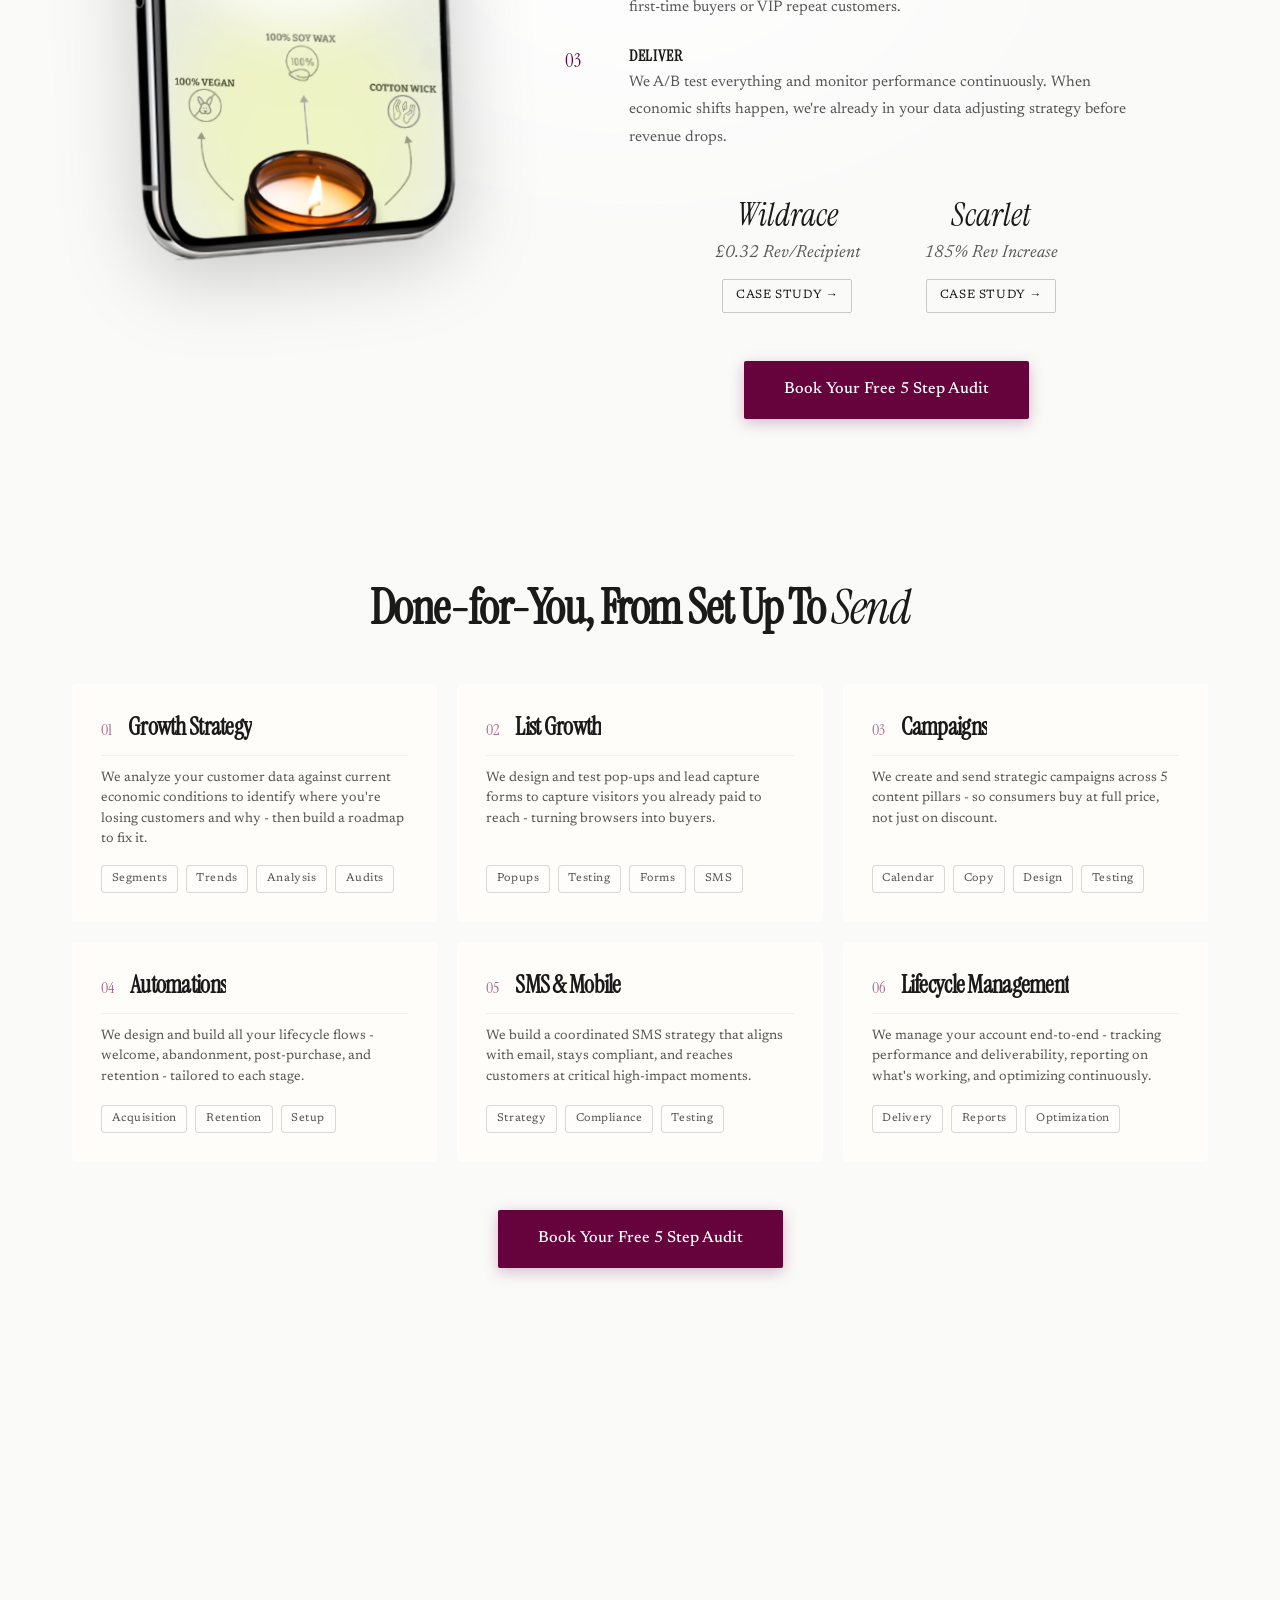
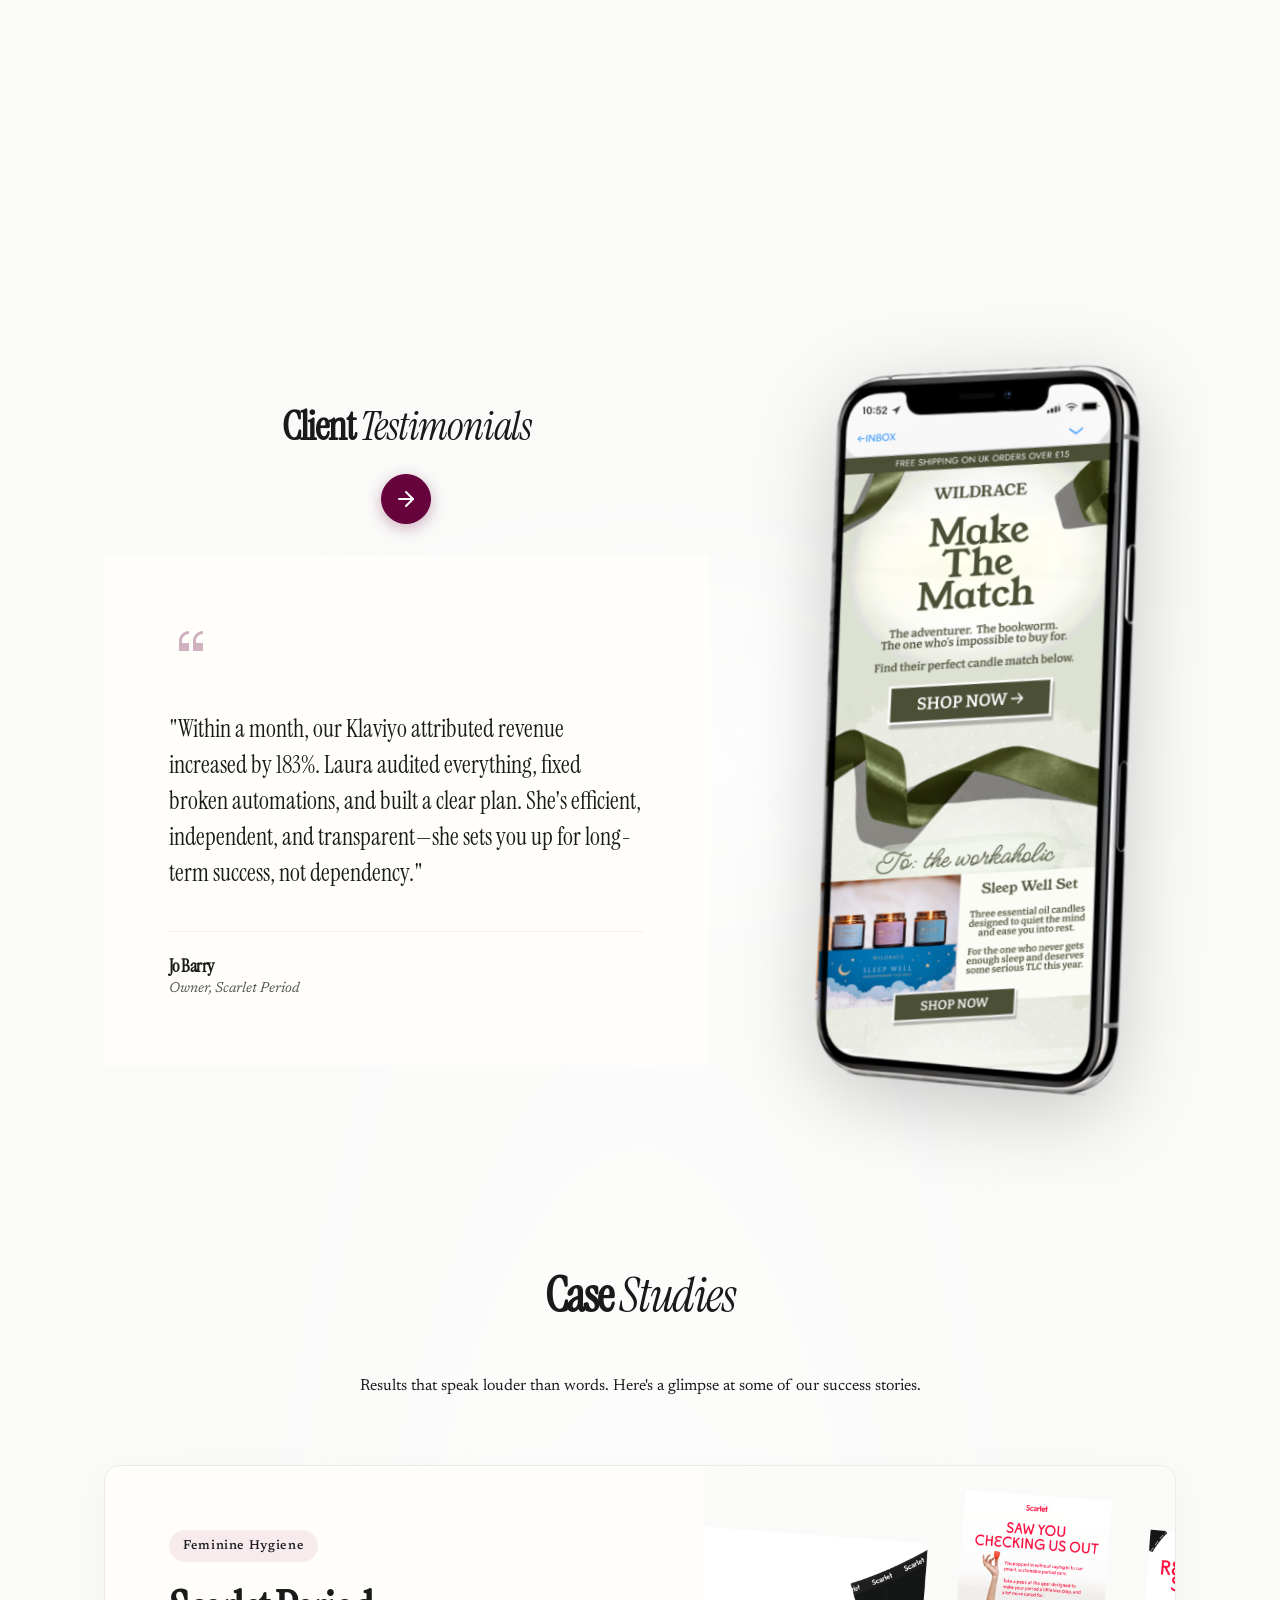
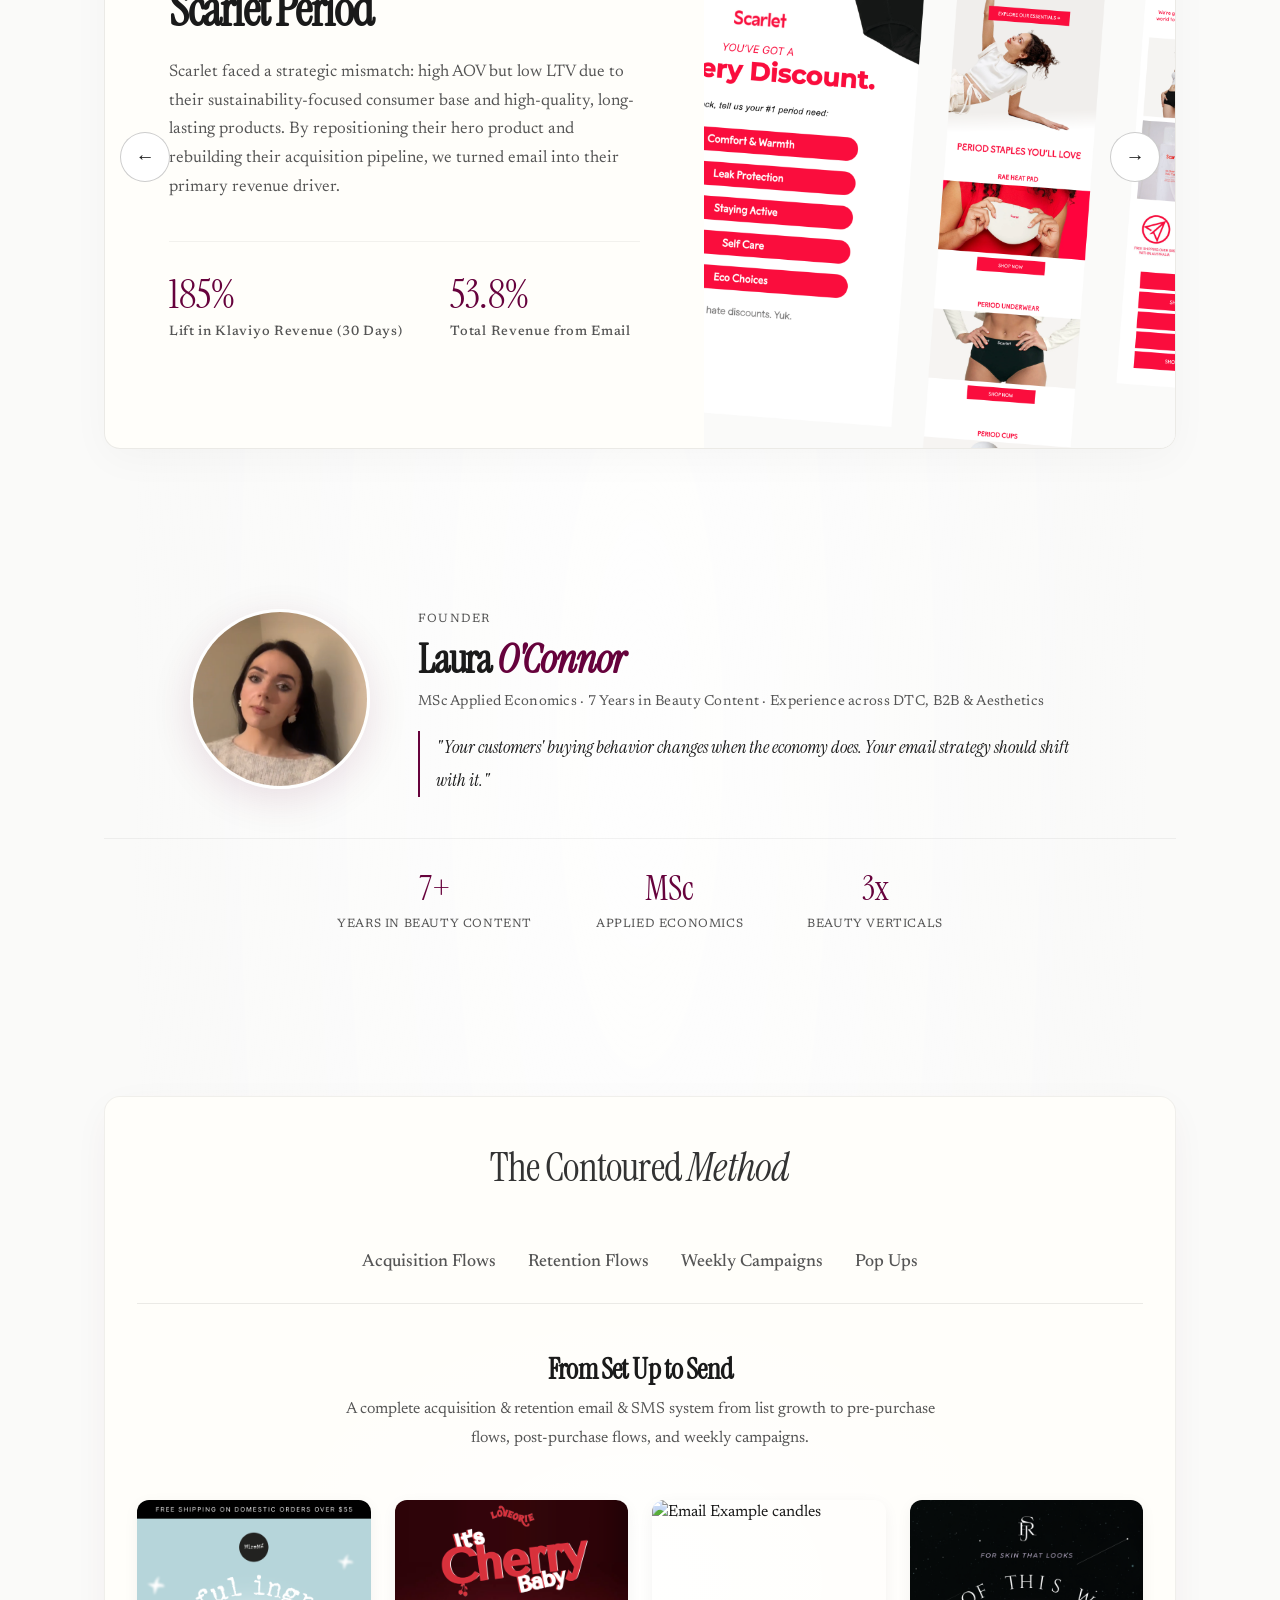
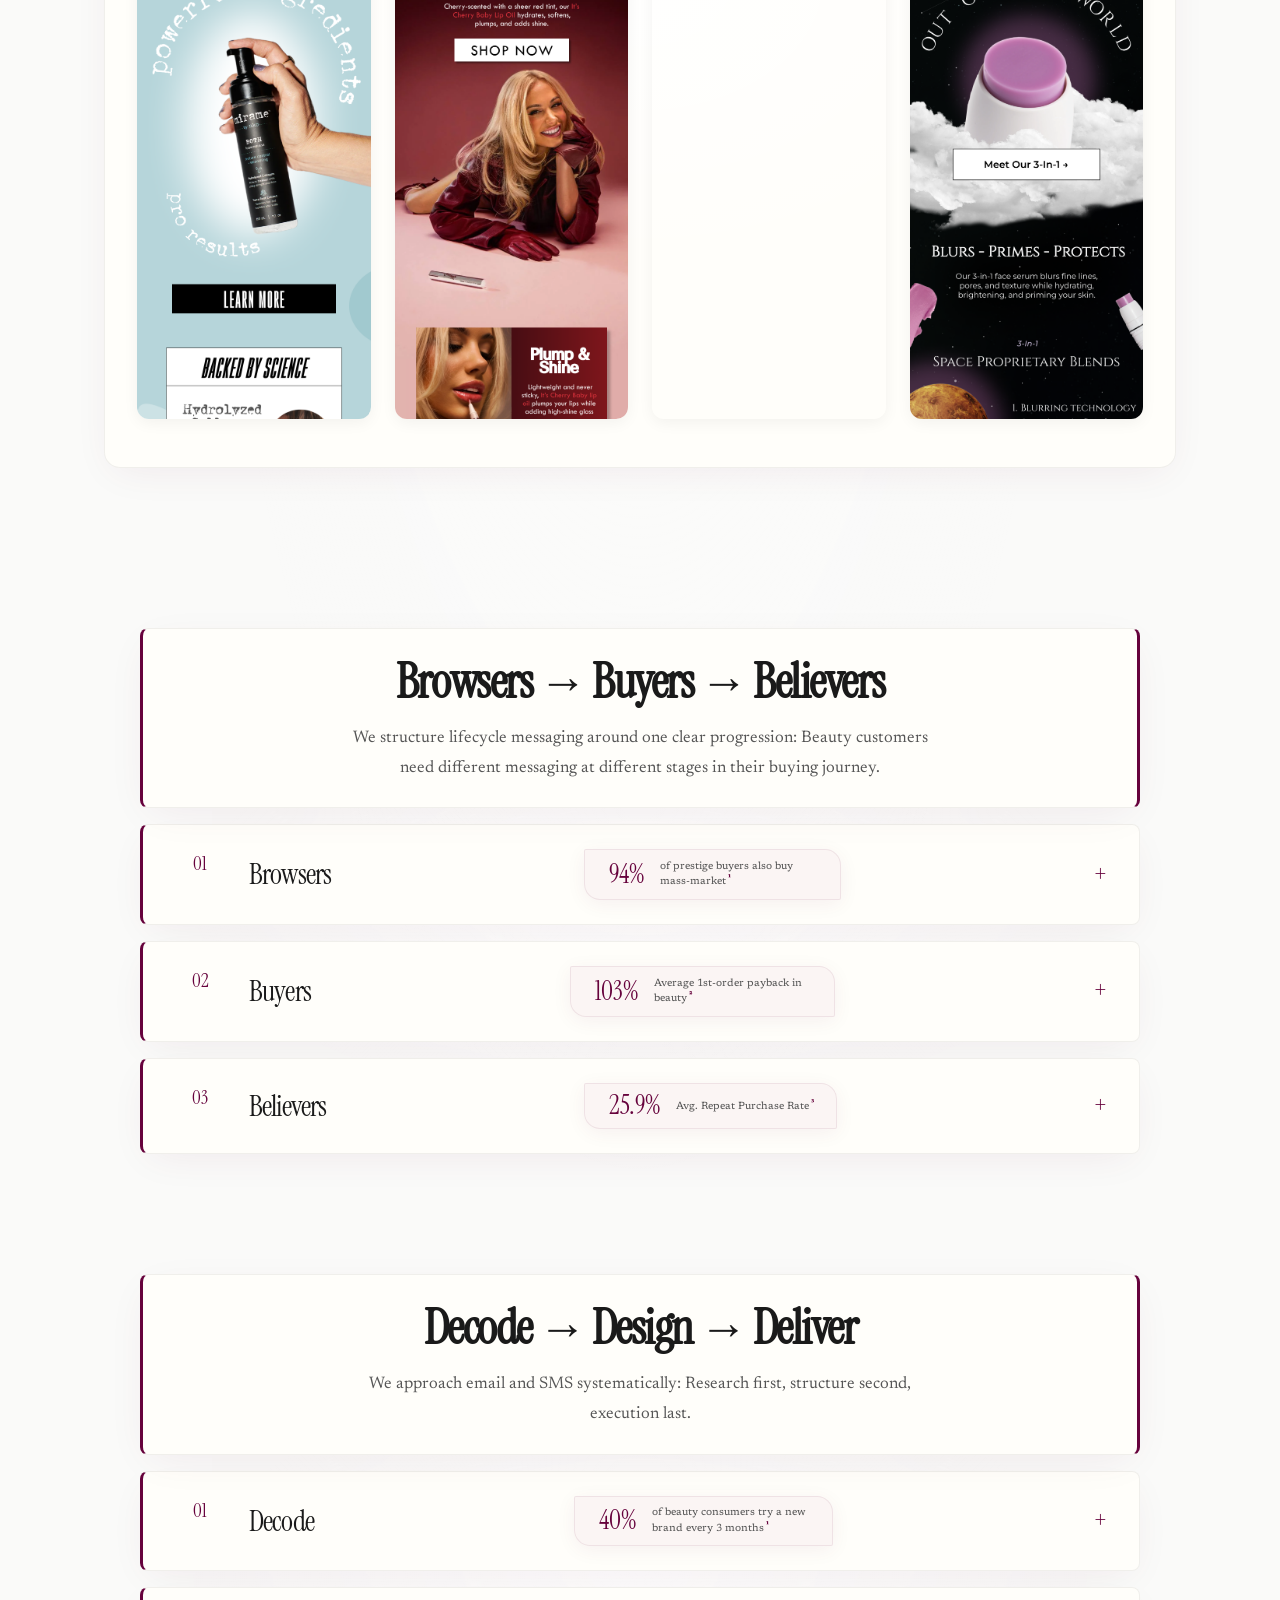
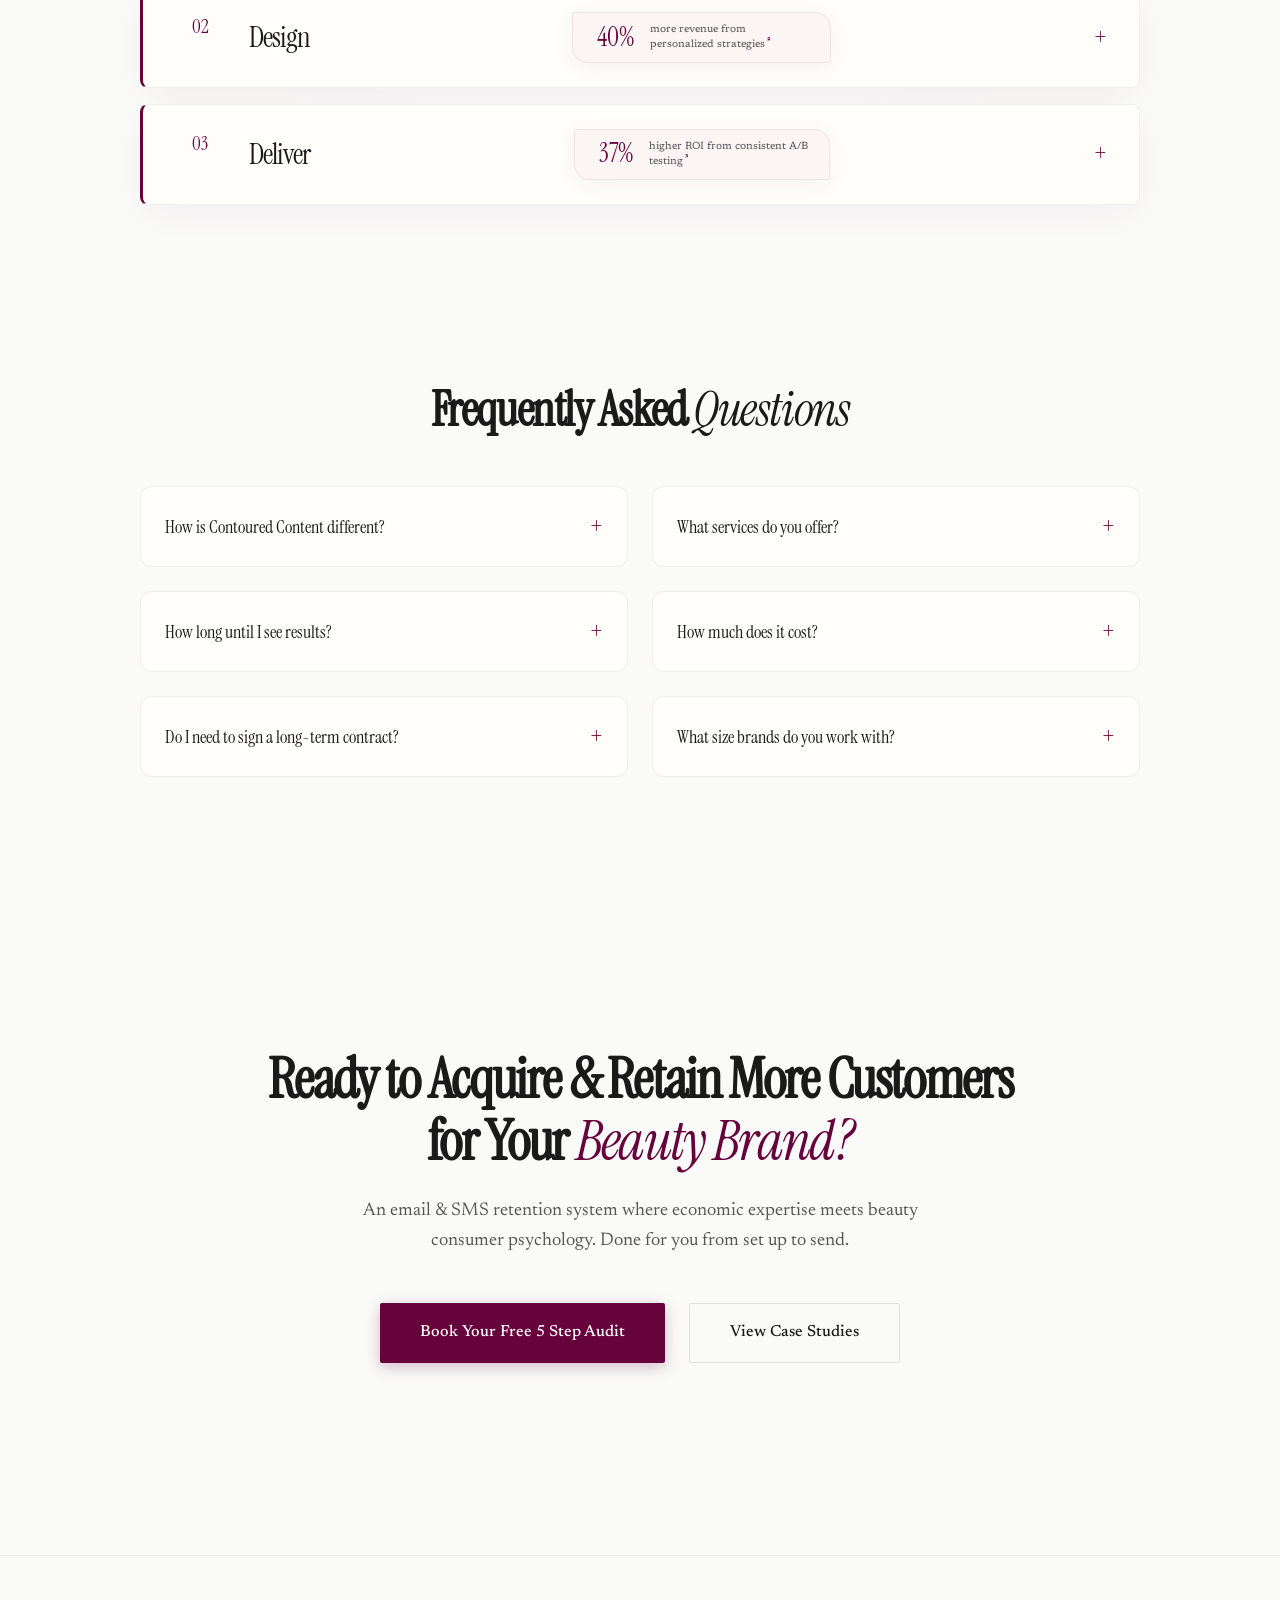
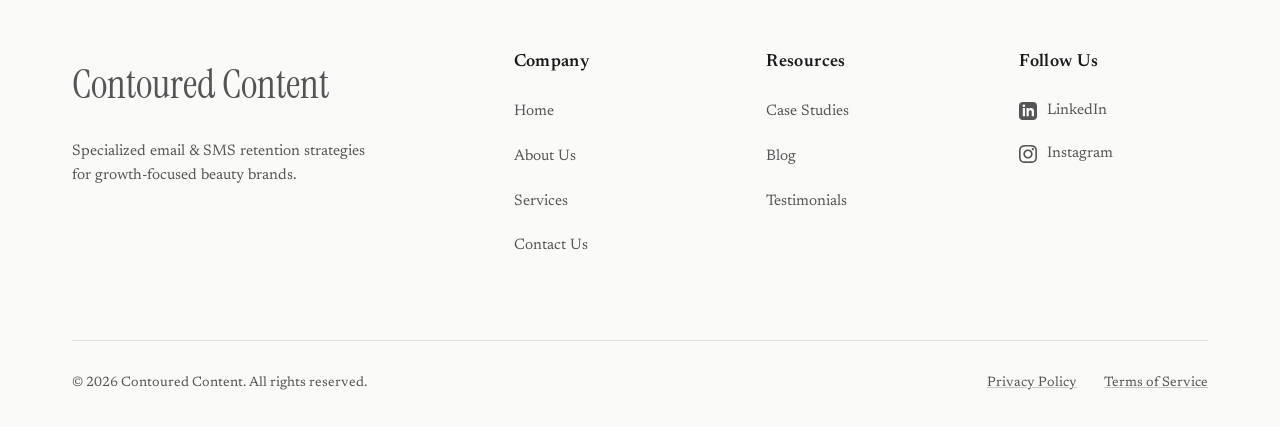
==== commit 8c4da129: "Add new blog posts, structural fixes, and testimonial glowing cards" ====
--- a/index.html
+++ b/index.html
@@ -7,8 +7,10 @@
     <title>Contoured Content | Beauty Email Marketing & Brand Economics</title>
 
     <!-- SEO Meta Tags -->
-    <meta name="description" content="Done-for-you email marketing for beauty brands. We build retention systems where economic expertise meets beauty consumer psychology. Acquisition flows, campaigns, and SMS from set up to send.">
-    <meta name="keywords" content="beauty email marketing, beauty brand retention, Klaviyo agency, email marketing for cosmetics, beauty ecommerce email, skincare email marketing">
+    <meta name="description"
+        content="Done-for-you email marketing for beauty brands. We build retention systems where economic expertise meets beauty consumer psychology. Acquisition flows, campaigns, and SMS from set up to send.">
+    <meta name="keywords"
+        content="beauty email marketing, beauty brand retention, Klaviyo agency, email marketing for cosmetics, beauty ecommerce email, skincare email marketing">
     <meta name="author" content="Laura O'Connor">
     <link rel="canonical" href="https://contouredcontent.com/">
 
@@ -16,7 +18,8 @@
     <meta property="og:type" content="website">
     <meta property="og:url" content="https://contouredcontent.com/">
     <meta property="og:title" content="Contoured Content | Beauty Email Marketing & Brand Economics">
-    <meta property="og:description" content="Done-for-you email marketing for beauty brands. Retention systems where economic expertise meets beauty consumer psychology.">
+    <meta property="og:description"
+        content="Done-for-you email marketing for beauty brands. Retention systems where economic expertise meets beauty consumer psychology.">
     <meta property="og:image" content="https://contouredcontent.com/assets/og-image.png">
 
     <!-- Twitter Card -->
@@ -28,19 +31,91 @@
     <script type="application/ld+json">
     {
         "@context": "https://schema.org",
-        "@type": "ProfessionalService",
-        "name": "Contoured Content",
-        "description": "Done-for-you email marketing agency specializing in beauty brands. Retention systems combining economic expertise with beauty consumer psychology.",
-        "url": "https://contouredcontent.com",
-        "founder": {
-            "@type": "Person",
-            "name": "Laura O'Connor",
-            "jobTitle": "Founder",
-            "description": "MSc Applied Economics, 7 Years in Beauty Content"
-        },
-        "areaServed": "Worldwide",
-        "serviceType": ["Email Marketing", "SMS Marketing", "Marketing Automation", "Klaviyo Management"],
-        "industry": "Beauty and Cosmetics"
+        "@graph": [
+            {
+                "@type": "Organization",
+                "@id": "https://contouredcontent.com/#organization",
+                "name": "Contoured Content",
+                "url": "https://contouredcontent.com/",
+                "logo": {
+                    "@type": "ImageObject",
+                    "url": "https://contouredcontent.com/assets/og-image.png"
+                },
+                "sameAs": [
+                    "https://www.linkedin.com/company/contoured-content"
+                ],
+                "description": "Done-for-you email marketing agency specializing in beauty brands. Retention systems combining economic expertise with beauty consumer psychology.",
+                "founder": {
+                    "@type": "Person",
+                    "name": "Laura O'Connor",
+                    "jobTitle": "Founder",
+                    "description": "MSc Applied Economics, 7 Years in Beauty Content",
+                    "sameAs": [
+                        "https://www.linkedin.com/in/laura-o-connor/"
+                    ]
+                },
+                "hasOfferCatalog": {
+                    "@type": "OfferCatalog",
+                    "name": "Marketing Services",
+                    "itemListElement": [
+                        {
+                            "@type": "Offer",
+                            "itemOffered": {
+                                "@type": "Service",
+                                "name": "Email Marketing Strategy",
+                                "serviceType": "Marketing Automation"
+                            }
+                        },
+                        {
+                            "@type": "Offer",
+                            "itemOffered": {
+                                "@type": "Service",
+                                "name": "SMS Marketing",
+                                "serviceType": "Mobile Marketing"
+                            }
+                        },
+                        {
+                            "@type": "Offer",
+                            "itemOffered": {
+                                "@type": "Service",
+                                "name": "Klaviyo Management",
+                                "serviceType": "Software Setup and Management"
+                            }
+                        }
+                    ]
+                }
+            },
+            {
+                "@type": "WebSite",
+                "@id": "https://contouredcontent.com/#website",
+                "url": "https://contouredcontent.com/",
+                "name": "Contoured Content",
+                "publisher": {
+                    "@id": "https://contouredcontent.com/#organization"
+                }
+            },
+            {
+                "@type": "FAQPage",
+                "mainEntity": [
+                    {
+                        "@type": "Question",
+                        "name": "Why is email marketing important for beauty brands?",
+                        "acceptedAnswer": {
+                            "@type": "Answer",
+                            "text": "Acquiring a new customer costs 5-7x more than retaining an existing one. For beauty brands, moving a buyer from their first purchase to a second purchase increases repeat order probability from 32% to 54%."
+                        }
+                    },
+                    {
+                        "@type": "Question",
+                        "name": "What is the Contoured Method?",
+                        "acceptedAnswer": {
+                            "@type": "Answer",
+                            "text": "The Contoured Method is a retention strategy that combines economic expertise with beauty consumer psychology to turn email into a top retention strategy. We decode behavior, design acquisition and retention flows, and deliver A/B tested campaigns."
+                        }
+                    }
+                ]
+            }
+        ]
     }
     </script>
 
@@ -56,1015 +131,1422 @@
 
 <body>
     <!-- Skip Link for Keyboard Accessibility -->
-    <a href="#anchor" class="skip-link">Skip to main content</a>
-
-    <!-- NAVIGATION -->
-    <nav class="main-nav">
-        <div class="container nav-container">
-            <a href="#" class="nav-logo">Contoured Content</a>
-            <ul class="nav-links">
-                <li><a href="#process-bbb">Process</a></li>
-                <li><a href="#results">Case Studies</a></li>
-                <li><a href="#testimonials">Testimonials</a></li>
-                <li><a href="https://calendly.com/laura-ire/30min" target="_blank" class="nav-cta">Book Your Free 5 Step Audit</a></li>
-            </ul>
-            <div class="nav-hamburger" onclick="toggleMobileMenu()">
-                <span></span>
-                <span></span>
-                <span></span>
+    <a href="#hero" class="skip-link">Skip to main content</a>
+
+    <!-- HEADER -->
+    <header class="main-header" style="width: 100%;">
+        <nav class="main-nav">
+            <div class="container nav-container">
+                <a href="#" class="nav-logo">Contoured Content</a>
+                <ul class="nav-links">
+                    <li><a href="index.html" class="active">Home</a></li>
+                    <li><a href="services.html">Services</a></li>
+                    <li><a href="about.html">About</a></li>
+                    <li><a href="contact.html">Contact</a></li>
+                    <li><a href="https://calendly.com/laura-ire/30min" target="_blank" class="nav-cta">Book Your Free 5
+                            Step
+                            Audit</a></li>
+                </ul>
+                <div class="nav-hamburger" onclick="toggleMobileMenu()">
+                    <span></span>
+                    <span></span>
+                    <span></span>
+                </div>
             </div>
-        </div>
-    </nav>
-    <div class="nav-overlay" onclick="toggleMobileMenu()"></div>
-
-    <!-- HERO SECTION -->
-    <header class="hero">
-        <div class="hero-text-bg"></div> <!-- The blurred cloud behind text -->
-        <div class="container">
-            <p class="hero-label reveal">Economics-Driven Retention Strategy</p>
-            <h1 class="reveal">Turn Email + SMS Into <br><span class="editorial-italic text-accent">30–50%</span> of
-                Your Beauty Brand's Revenue</h1>
-            <p class="reveal">Guaranteed or you don't pay.</p>
-            <a href="https://calendly.com/laura-ire/30min" target="_blank" class="btn-primary">Book Your Free 5 Step Audit</a>
-            <div class="scroll-indicator" aria-hidden="true">
-                <div class="scroll-line"></div>
+        </nav>
+        <div class="nav-overlay" onclick="toggleMobileMenu()"></div>
+    </header>
+
+    <main>
+        <!-- HERO SECTION -->
+        <header class="hero">
+            <div class="hero-text-bg"></div> <!-- The blurred cloud behind text -->
+            <div class="container">
+                <p class="hero-label reveal">Economics-Driven Retention Strategy</p>
+                <h1 class="reveal">Turn Email + SMS Into <br><span class="editorial-italic text-accent">30–50%</span> of
+                    Your Beauty Brand's Revenue</h1>
+                <p class="reveal">Guaranteed or you don't pay.</p>
+                <a href="https://calendly.com/laura-ire/30min" target="_blank" class="btn-primary">Book Your Free 5 Step
+                    Audit</a>
+                <div class="scroll-indicator" aria-hidden="true">
+                    <div class="scroll-line"></div>
+                </div>
             </div>
-        </div>
-    </header>
-
-    <!-- SECTION 2: PROOF BAR -->
-    <section class="proof-bar">
-        <div class="container">
-            <p class="proof-label reveal">BEAUTY · FRAGRANCE · PERSONAL CARE</p>
-        </div>
-        <div class="marquee">
-            <div class="marquee-content">
-                <span>Innacos Labs</span>
-                <span>MiraMé</span>
-                <span>WildRace</span>
-                <span>Scarlet Period</span>
-                <span>Lab Lounge</span>
-                <span>Naytrual Beauty</span>
+        </header>
+
+        <!-- SECTION 2: PROOF BAR -->
+        <section class="proof-bar">
+            <div class="container">
+                <p class="proof-label reveal">BEAUTY · FRAGRANCE · PERSONAL CARE</p>
             </div>
-            <!-- Duplicate for seamless looping -->
-            <div class="marquee-content" aria-hidden="true">
-                <span>Innacos Labs</span>
-                <span>MiraMé</span>
-                <span>WildRace</span>
-                <span>Scarlet Period</span>
-                <span>Lab Lounge</span>
-                <span>Naytrual Beauty</span>
+            <div class="marquee">
+                <div class="marquee-content">
+                    <span>Innacos Labs</span>
+                    <span>MiraMé</span>
+                    <span>WildRace</span>
+                    <span>Scarlet Period</span>
+                    <span>Lab Lounge</span>
+                    <span>Naytrual Beauty</span>
+                </div>
+                <!-- Duplicate for seamless looping -->
+                <div class="marquee-content" aria-hidden="true">
+                    <span>Innacos Labs</span>
+                    <span>MiraMé</span>
+                    <span>WildRace</span>
+                    <span>Scarlet Period</span>
+                    <span>Lab Lounge</span>
+                    <span>Naytrual Beauty</span>
+                </div>
             </div>
-        </div>
-    </section>
-
-    <!-- SECTION 3: THE ANCHOR (Phone + DDD + Stats) -->
-    <section class="anchor-section" id="anchor">
-        <div class="container">
-            <div class="anchor-grid">
-                <!-- Left: Visual (Phone) -->
-                <div class="anchor-visual reveal">
-                   <img src="./assets/portfolio/email_for_beauty.png" alt="Email marketing example" class="anchor-phone-frame">
-                </div>
-
-                <!-- Right: Content (DDD List + Stats) -->
-                <div class="anchor-content reveal">
-                    <h2 class="section-title" style="margin-bottom: 1.5rem; font-size: 3rem; text-align: center;">Built
-                        by beauty. <span class="editorial-italic">Backed by retention strategy.</span></h2>
-
-                    <div class="editorial-subhead"
-                        style="margin-bottom: 1.5rem; font-size: 1.25rem; color: var(--color-accent); letter-spacing: 0.05em; text-align: center;">
-                        The Contoured Method</div>
-
-                    <p style="text-align: center; color: var(--color-text-muted); margin-bottom: 3rem; max-width: 500px; margin-left: auto; margin-right: auto; font-size: 0.95rem;">Economic expertise meets beauty consumer psychology. Turn browsers into buyers and buyers into believers through email & SMS.</p>
-
-                    <!-- The DDD Process List -->
-                    <div class="process-list">
-                        <div class="process-item">
-                            <span class="process-number purple">01</span>
-                            <div class="process-text">
-                                <h3 class="editorial-subhead">Decode</h3>
-                                <p>We analyze your customer data through an economic lens - tracking where customers drop off, how they respond to pricing, and how current market conditions are affecting buying behavior.</p>
-                            </div>
-                        </div>
-
-                        <div class="process-item">
-                            <span class="process-number purple">02</span>
-                            <div class="process-text">
-                                <h3 class="editorial-subhead">Design</h3>
-                                <p>We build and design acquisition and retention emails tailored to your key customer segments - discount-sensitive buyers get different messaging than first-time buyers or VIP repeat customers.</p>
-                            </div>
-                        </div>
-
-                        <div class="process-item">
-                            <span class="process-number purple">03</span>
-                            <div class="process-text">
-                                <h3 class="editorial-subhead">Deliver</h3>
-                                <p>We A/B test everything and monitor performance continuously. When economic shifts happen, we're already in your data adjusting strategy before revenue drops.</p>
-                            </div>
-                        </div>
+        </section>
+
+        <!-- SECTION 3: THE ANCHOR (Phone + DDD + Stats) -->
+        <section class="anchor-section" id="anchor">
+            <div class="container">
+                <div class="anchor-grid">
+                    <!-- Left: Visual (Phone) -->
+                    <div class="anchor-visual reveal">
+                        <img src="./assets/portfolio/email_for_beauty.png" alt="Email marketing example"
+                            class="anchor-phone-frame">
                     </div>
 
-                    <!-- Merged Case Studies (Stats + Buttons) - Centered under text -->
-                    <div class="anchor-case-studies" style="margin-top: 3rem; text-align: center; display: flex; justify-content: center; gap: 4rem;">
-                        <div class="anchor-case-link" style="text-align: center;">
-                            <div class="brand-name" style="font-size: 2rem;">Wildrace</div>
-                            <div class="stat-value stat-small-italic">£0.32 Rev/Recipient</div>
-                            <a href="#results" class="case-study-btn-xs">Case Study &rarr;</a>
-                        </div>
-                        <div class="anchor-case-link" style="text-align: center;">
-                            <div class="brand-name" style="font-size: 2rem;">Scarlet</div>
-                            <div class="stat-value stat-small-italic">185% Rev Increase</div>
-                            <a href="#results" class="case-study-btn-xs">Case Study &rarr;</a>
-                        </div>
-                    </div>
-
-                    <div style="text-align: center; margin-top: 2.5rem;">
-                        <a href="https://calendly.com/laura-ire/30min" target="_blank" class="btn-primary">Book Your Free 5 Step Audit</a>
+                    <!-- Right: Content (DDD List + Stats) -->
+                    <div class="anchor-content reveal">
+                        <h2 class="section-title" style="margin-bottom: 1.5rem; font-size: 3rem; text-align: center;">
+                            Built
+                            by beauty. <span class="editorial-italic">Backed by retention strategy.</span></h2>
+
+                        <div class="editorial-subhead"
+                            style="margin-bottom: 1.5rem; font-size: 1.25rem; color: var(--color-accent); letter-spacing: 0.05em; text-align: center;">
+                            The Contoured Method</div>
+
+                        <p
+                            style="text-align: center; color: var(--color-text-muted); margin-bottom: 3rem; max-width: 500px; margin-left: auto; margin-right: auto; font-size: 0.95rem;">
+                            Economic expertise meets beauty consumer psychology. Turn browsers into buyers and buyers
+                            into
+                            believers through email & SMS.</p>
+
+                        <!-- The DDD Process List -->
+                        <div class="process-list">
+                            <div class="process-item">
+                                <span class="process-number purple">01</span>
+                                <div class="process-text">
+                                    <h3 class="editorial-subhead">Decode</h3>
+                                    <p>We analyze your customer data through an economic lens - tracking where customers
+                                        drop off, how they respond to pricing, and how current market conditions are
+                                        affecting buying behavior.</p>
+                                </div>
+                            </div>
+
+                            <div class="process-item">
+                                <span class="process-number purple">02</span>
+                                <div class="process-text">
+                                    <h3 class="editorial-subhead">Design</h3>
+                                    <p>We build and design acquisition and retention emails tailored to your key
+                                        customer
+                                        segments - discount-sensitive buyers get different messaging than first-time
+                                        buyers
+                                        or VIP repeat customers.</p>
+                                </div>
+                            </div>
+
+                            <div class="process-item">
+                                <span class="process-number purple">03</span>
+                                <div class="process-text">
+                                    <h3 class="editorial-subhead">Deliver</h3>
+                                    <p>We A/B test everything and monitor performance continuously. When economic shifts
+                                        happen, we're already in your data adjusting strategy before revenue drops.</p>
+                                </div>
+                            </div>
+                        </div>
+
+                        <!-- Merged Case Studies (Stats + Buttons) - Centered under text -->
+                        <div class="anchor-case-studies"
+                            style="margin-top: 3rem; text-align: center; display: flex; justify-content: center; gap: 4rem;">
+                            <div class="anchor-case-link" style="text-align: center;">
+                                <div class="brand-name" style="font-size: 2rem;">Wildrace</div>
+                                <div class="stat-value stat-small-italic">£0.32 Rev/Recipient</div>
+                                <a href="#results" class="case-study-btn-xs">Case Study &rarr;</a>
+                            </div>
+                            <div class="anchor-case-link" style="text-align: center;">
+                                <div class="brand-name" style="font-size: 2rem;">Scarlet</div>
+                                <div class="stat-value stat-small-italic">185% Rev Increase</div>
+                                <a href="#results" class="case-study-btn-xs">Case Study &rarr;</a>
+                            </div>
+                        </div>
+
+                        <div style="text-align: center; margin-top: 2.5rem;">
+                            <a href="https://calendly.com/laura-ire/30min" target="_blank" class="btn-primary">Book Your
+                                Free 5 Step Audit</a>
+                        </div>
                     </div>
                 </div>
             </div>
-        </div>
-    </section>
-
-    <!-- SECTION 5: DONE-FOR-YOU SERVICES (Compact Grid) -->
-    <section class="services-section" id="services">
-        <div class="container">
-            <h2 class="section-title reveal" style="text-align: center; margin-bottom: 3rem;">Done-for-You, From
-                Set Up To <span class="editorial-italic">Send</span></h2>
-
-            <div class="services-grid">
-                <!-- BOX 1: Growth Strategy -->
-                <div class="service-card reveal">
-                    <div class="service-header">
-                        <span class="service-icon">01</span>
-                        <h3 class="service-title">Growth Strategy</h3>
+        </section>
+
+        <!-- SECTION 5: DONE-FOR-YOU SERVICES (Compact Grid) -->
+        <section class="services-section" id="services">
+            <div class="container">
+                <h2 class="section-title reveal" style="text-align: center; margin-bottom: 3rem;">Done-for-You, From
+                    Set Up To <span class="editorial-italic">Send</span></h2>
+
+                <div class="services-grid">
+                    <!-- BOX 1: Growth Strategy -->
+                    <div class="service-card reveal">
+                        <div class="service-header">
+                            <span class="service-icon">01</span>
+                            <h3 class="service-title">Growth Strategy</h3>
+                        </div>
+                        <p class="service-desc">We analyze your customer data against current economic conditions to
+                            identify where you're losing customers and why - then build a roadmap to fix it.</p>
+                        <div class="service-tags">
+                            <span class="service-tag">Segments</span>
+                            <span class="service-tag">Trends</span>
+                            <span class="service-tag">Analysis</span>
+                            <span class="service-tag">Audits</span>
+                        </div>
                     </div>
-                    <p class="service-desc">We analyze your customer data against current economic conditions to identify where you're losing customers and why - then build a roadmap to fix it.</p>
-                    <div class="service-tags">
-                        <span class="service-tag">Segments</span>
-                        <span class="service-tag">Trends</span>
-                        <span class="service-tag">Analysis</span>
-                        <span class="service-tag">Audits</span>
+
+                    <!-- BOX 2: List Growth -->
+                    <div class="service-card reveal">
+                        <div class="service-header">
+                            <span class="service-icon">02</span>
+                            <h3 class="service-title">List Growth</h3>
+                        </div>
+                        <p class="service-desc">We design and test pop-ups and lead capture forms to capture visitors
+                            you
+                            already paid to reach - turning browsers into buyers.</p>
+                        <div class="service-tags">
+                            <span class="service-tag">Popups</span>
+                            <span class="service-tag">Testing</span>
+                            <span class="service-tag">Forms</span>
+                            <span class="service-tag">SMS</span>
+                        </div>
+                    </div>
+
+                    <!-- BOX 3: Campaigns -->
+                    <div class="service-card reveal">
+                        <div class="service-header">
+                            <span class="service-icon">03</span>
+                            <h3 class="service-title">Campaigns</h3>
+                        </div>
+                        <p class="service-desc">We create and send strategic campaigns across 5 content pillars - so
+                            consumers buy at full price, not just on discount.</p>
+                        <div class="service-tags">
+                            <span class="service-tag">Calendar</span>
+                            <span class="service-tag">Copy</span>
+                            <span class="service-tag">Design</span>
+                            <span class="service-tag">Testing</span>
+                        </div>
+                    </div>
+
+                    <!-- BOX 4: Automations -->
+                    <div class="service-card reveal">
+                        <div class="service-header">
+                            <span class="service-icon">04</span>
+                            <h3 class="service-title">Automations</h3>
+                        </div>
+                        <p class="service-desc">We design and build all your lifecycle flows - welcome, abandonment,
+                            post-purchase, and retention - tailored to each stage.</p>
+                        <div class="service-tags">
+                            <span class="service-tag">Acquisition</span>
+                            <span class="service-tag">Retention</span>
+                            <span class="service-tag">Setup</span>
+                        </div>
+                    </div>
+
+                    <!-- BOX 5: SMS & Mobile -->
+                    <div class="service-card reveal">
+                        <div class="service-header">
+                            <span class="service-icon">05</span>
+                            <h3 class="service-title">SMS & Mobile</h3>
+                        </div>
+                        <p class="service-desc">We build a coordinated SMS strategy that aligns with email, stays
+                            compliant,
+                            and reaches customers at critical high-impact moments.</p>
+                        <div class="service-tags">
+                            <span class="service-tag">Strategy</span>
+                            <span class="service-tag">Compliance</span>
+                            <span class="service-tag">Testing</span>
+                        </div>
+                    </div>
+
+                    <!-- BOX 6: Lifecycle Management -->
+                    <div class="service-card reveal">
+                        <div class="service-header">
+                            <span class="service-icon">06</span>
+                            <h3 class="service-title">Lifecycle Management</h3>
+                        </div>
+                        <p class="service-desc">We manage your account end-to-end - tracking performance and
+                            deliverability,
+                            reporting on what's working, and optimizing continuously.</p>
+                        <div class="service-tags">
+                            <span class="service-tag">Delivery</span>
+                            <span class="service-tag">Reports</span>
+                            <span class="service-tag">Optimization</span>
+                        </div>
                     </div>
                 </div>
 
-                <!-- BOX 2: List Growth -->
-                <div class="service-card reveal">
-                    <div class="service-header">
-                        <span class="service-icon">02</span>
-                        <h3 class="service-title">List Growth</h3>
-                    </div>
-                    <p class="service-desc">We design and test pop-ups and lead capture forms to capture visitors you already paid to reach - turning browsers into buyers.</p>
-                    <div class="service-tags">
-                        <span class="service-tag">Popups</span>
-                        <span class="service-tag">Testing</span>
-                        <span class="service-tag">Forms</span>
-                        <span class="service-tag">SMS</span>
+                <div style="text-align: center; margin-top: 3rem;">
+                    <a href="https://calendly.com/laura-ire/30min" target="_blank" class="btn-primary">Book Your Free 5
+                        Step
+                        Audit</a>
+                </div>
+
+                <!-- Email Marquee Scroller -->
+                <div class="cta-visual-row systems-marquee cta-visual-row--tilt-reverse">
+                    <div class="cta-track">
+                        <!-- First set (Reversed DOM for Reverse CSS Float) -->
+                        <div class="cta-img-card">
+                            <img src="./assets/portfolio/loveorie.png" alt="Beauty email campaign design example"
+                                class="cta-img" loading="lazy">
+                        </div>
+                        <div class="cta-img-card">
+                            <img src="./assets/portfolio/ultra_violette.png"
+                                alt="Suncare email marketing campaign design example" class="cta-img" loading="lazy">
+                        </div>
+                        <div class="cta-img-card">
+                            <img src="./assets/portfolio/wildrace_sweet.png"
+                                alt="Fragrance and personal care email campaign design example" class="cta-img"
+                                loading="lazy">
+                        </div>
+                        <div class="cta-img-card">
+                            <img src="./assets/portfolio/scarlet_abandoned.png"
+                                alt="Abandoned checkout email for beauty ecommerce example" class="cta-img"
+                                loading="lazy">
+                        </div>
+                        <div class="cta-img-card">
+                            <img src="./assets/portfolio/mirame.png" alt="Beauty brand email template design example"
+                                class="cta-img" loading="lazy">
+                        </div>
+                        <div class="cta-img-card">
+                            <img src="./assets/portfolio/wildrace_smells.png"
+                                alt="Beauty brand campaign email creative example" class="cta-img" loading="lazy">
+                        </div>
+                        <div class="cta-img-card">
+                            <img src="./assets/portfolio/bellamianta_review.png"
+                                alt="Beauty testimonial email design example" class="cta-img" loading="lazy">
+                        </div>
+                        <div class="cta-img-card">
+                            <img src="./assets/portfolio/lux_unfiltered.png"
+                                alt="Lux Unfiltered skin and body email design" class="cta-img" loading="lazy">
+                        </div>
+                        <div class="cta-img-card">
+                            <img src="./assets/portfolio/wildrace_reviews.png"
+                                alt="Beauty product review email design example" class="cta-img" loading="lazy">
+                        </div>
+                        <div class="cta-img-card">
+                            <img src="./assets/portfolio/luna.png" alt="Luxury beauty email marketing design example"
+                                class="cta-img" loading="lazy">
+                        </div>
+                        <div class="cta-img-card">
+                            <img src="./assets/portfolio/naytural.png"
+                                alt="Personal care email marketing design example" class="cta-img" loading="lazy">
+                        </div>
+                        <div class="cta-img-card">
+                            <img src="./assets/portfolio/wildrace_glow.png"
+                                alt="Skincare email campaign creative example" class="cta-img" loading="lazy">
+                        </div>
+                        <div class="cta-img-card">
+                            <img src="./assets/portfolio/rsj_email.png"
+                                alt="Ready Set Jet beauty email marketing campaign design" class="cta-img"
+                                loading="lazy">
+                        </div>
+                        <div class="cta-img-card">
+                            <img src="./assets/portfolio/hildun_beauty.png"
+                                alt="Hildun Beauty cosmetic email template layout" class="cta-img" loading="lazy">
+                        </div>
+                        <div class="cta-img-card">
+                            <img src="./assets/portfolio/wildrace_phthalate.png"
+                                alt="Ingredient education email for skincare brand example" class="cta-img"
+                                loading="lazy">
+                        </div>
+
+                        <!-- Duplicate set for seamless loop -->
+                        <div class="cta-img-card">
+                            <img src="./assets/portfolio/loveorie.png" alt="Beauty email campaign design example"
+                                class="cta-img" loading="lazy">
+                        </div>
+                        <div class="cta-img-card">
+                            <img src="./assets/portfolio/ultra_violette.png"
+                                alt="Suncare email marketing campaign design example" class="cta-img" loading="lazy">
+                        </div>
+                        <div class="cta-img-card">
+                            <img src="./assets/portfolio/wildrace_sweet.png"
+                                alt="Fragrance and personal care email campaign design example" class="cta-img"
+                                loading="lazy">
+                        </div>
+                        <div class="cta-img-card">
+                            <img src="./assets/portfolio/scarlet_abandoned.png"
+                                alt="Abandoned checkout email for beauty ecommerce example" class="cta-img"
+                                loading="lazy">
+                        </div>
+                        <div class="cta-img-card">
+                            <img src="./assets/portfolio/mirame.png" alt="Beauty brand email template design example"
+                                class="cta-img" loading="lazy">
+                        </div>
+                        <div class="cta-img-card">
+                            <img src="./assets/portfolio/wildrace_smells.png"
+                                alt="Beauty brand campaign email creative example" class="cta-img" loading="lazy">
+                        </div>
+                        <div class="cta-img-card">
+                            <img src="./assets/portfolio/bellamianta_review.png"
+                                alt="Beauty testimonial email design example" class="cta-img" loading="lazy">
+                        </div>
+                        <div class="cta-img-card">
+                            <img src="./assets/portfolio/lux_unfiltered.png"
+                                alt="Lux Unfiltered skin and body email design" class="cta-img" loading="lazy">
+                        </div>
+                        <div class="cta-img-card">
+                            <img src="./assets/portfolio/wildrace_reviews.png"
+                                alt="Beauty product review email design example" class="cta-img" loading="lazy">
+                        </div>
+                        <div class="cta-img-card">
+                            <img src="./assets/portfolio/luna.png" alt="Luxury beauty email marketing design example"
+                                class="cta-img" loading="lazy">
+                        </div>
+                        <div class="cta-img-card">
+                            <img src="./assets/portfolio/naytural.png"
+                                alt="Personal care email marketing design example" class="cta-img" loading="lazy">
+                        </div>
+                        <div class="cta-img-card">
+                            <img src="./assets/portfolio/wildrace_glow.png"
+                                alt="Skincare email campaign creative example" class="cta-img" loading="lazy">
+                        </div>
+                        <div class="cta-img-card">
+                            <img src="./assets/portfolio/rsj_email.png"
+                                alt="Ready Set Jet beauty email marketing campaign design" class="cta-img"
+                                loading="lazy">
+                        </div>
+                        <div class="cta-img-card">
+                            <img src="./assets/portfolio/hildun_beauty.png"
+                                alt="Hildun Beauty cosmetic email template layout" class="cta-img" loading="lazy">
+                        </div>
+                        <div class="cta-img-card">
+                            <img src="./assets/portfolio/wildrace_phthalate.png"
+                                alt="Ingredient education email for skincare brand example" class="cta-img"
+                                loading="lazy">
+                        </div>
+
                     </div>
                 </div>
 
-                <!-- BOX 3: Campaigns -->
-                <div class="service-card reveal">
-                    <div class="service-header">
-                        <span class="service-icon">03</span>
-                        <h3 class="service-title">Campaigns</h3>
+                <!-- TESTIMONIALS (Split Carousel) -->
+                <section class="testimonials-section" id="testimonials">
+                    <div class="container">
+                        <div class="testimonial-split">
+                            <!-- LEFT: Header + Carousel Card -->
+                            <div class="testimonial-left-col reveal">
+                                <div class="testimonial-header">
+                                    <h2 class="section-title">Client <span class="editorial-italic">Testimonials</span>
+                                    </h2>
+                                    <button class="nav-btn next-btn" aria-label="Next Testimonial">
+                                        <svg width="24" height="24" viewBox="0 0 24 24" fill="none"
+                                            xmlns="http://www.w3.org/2000/svg">
+                                            <path d="M5 12H19" stroke="currentColor" stroke-width="2"
+                                                stroke-linecap="round" stroke-linejoin="round" />
+                                            <path d="M12 5L19 12L12 19" stroke="currentColor" stroke-width="2"
+                                                stroke-linecap="round" stroke-linejoin="round" />
+                                        </svg>
+                                    </button>
+                                </div>
+                                <div class="testimonial-card-glass">
+                                    <div class="quote-icon">
+                                        <svg width="40" height="40" viewBox="0 0 40 40" fill="currentColor"
+                                            xmlns="http://www.w3.org/2000/svg">
+                                            <path
+                                                d="M10 20C10 14.4772 14.4772 10 20 10V13C16.134 13 13 16.134 13 20V22H20V30H10V20Z" />
+                                            <path
+                                                d="M24 20C24 14.4772 28.4772 10 34 10V13C30.134 13 27 16.134 27 20V22H34V30H24V20Z" />
+                                        </svg>
+                                    </div>
+
+                                    <!-- Slide 1: Jo Barry (Default) -->
+                                    <div class="testimonial-slide active" data-index="0">
+                                        <p class="t-quote">
+                                            "Within a month, our Klaviyo attributed revenue increased by 183%. Laura
+                                            audited
+                                            everything, fixed broken automations, and built a clear plan. She's
+                                            efficient,
+                                            independent, and transparent—she sets you up for long-term success, not
+                                            dependency."
+                                        </p>
+                                        <div class="t-author">
+                                            <div class="t-info">
+                                                <h4 class="t-name">Jo Barry</h4>
+                                                <span class="t-role">Owner, Scarlet Period</span>
+                                            </div>
+                                        </div>
+                                    </div>
+
+                                    <!-- Slide 2: Tanya Abriol -->
+                                    <div class="testimonial-slide" data-index="1">
+                                        <p class="t-quote">
+                                            "Laura is an absolute pleasure to work with. The clarity in communication
+                                            and
+                                            turnaround is top notch. We absolutely love having her as part of the team!"
+                                        </p>
+                                        <div class="t-author">
+                                            <div class="t-info">
+                                                <h4 class="t-name">Tanya Abriol</h4>
+                                                <span class="t-role">Celebrity Hairdresser & Co-Founder, MiraMé</span>
+                                            </div>
+                                        </div>
+                                    </div>
+
+                                    <!-- Slide 3: Jordan Pearce -->
+                                    <div class="testimonial-slide" data-index="2">
+                                        <p class="t-quote">
+                                            "We've seen a huge increase in email subscribers and are definitely
+                                            converting
+                                            more sales as a result. Working with Laura was something well worth doing.
+                                            We
+                                            would without a doubt recommend her."
+                                        </p>
+                                        <div class="t-author">
+                                            <div class="t-info">
+                                                <h4 class="t-name">Jordan Pearce</h4>
+                                                <span class="t-role">Founder, WILDRACE</span>
+                                            </div>
+                                        </div>
+                                    </div>
+
+                                    <!-- Slide 4: Nelly Ballo -->
+                                    <div class="testimonial-slide" data-index="3">
+                                        <p class="t-quote">
+                                            "Working with Laura was such a seamless and creative experience. She
+                                            instantly
+                                            understood Naytrual Beauty's tone and visuals, bringing our email marketing
+                                            to
+                                            life. Everything felt completely on-brand, elevated, and effortless."
+                                        </p>
+                                        <div class="t-author">
+                                            <div class="t-info">
+                                                <h4 class="t-name">Nelly Ballo</h4>
+                                                <span class="t-role">Owner, Naytrual Beauty</span>
+                                            </div>
+                                        </div>
+                                    </div>
+
+                                    <!-- Slide 5: Megan Cox -->
+                                    <div class="testimonial-slide" data-index="4">
+                                        <p class="t-quote">
+                                            "We have thoroughly enjoyed working with Laura! She is very responsive,
+                                            fast,
+                                            and thorough in both her research and follow through."
+                                        </p>
+                                        <div class="t-author">
+                                            <div class="t-info">
+                                                <h4 class="t-name">Megan Cox</h4>
+                                                <span class="t-role">Owner, Innacos Labs</span>
+                                            </div>
+                                        </div>
+                                    </div>
+
+                                </div>
+                            </div>
+
+                            <!-- RIGHT: Email Visual -->
+                            <div class="testimonial-visual reveal">
+                                <img src="./assets/portfolio/email_for_beauty_image.png" alt="Email marketing example"
+                                    class="testimonial-email-img">
+                            </div>
+
+                        </div>
                     </div>
-                    <p class="service-desc">We create and send strategic campaigns across 5 content pillars - so consumers buy at full price, not just on discount.</p>
-                    <div class="service-tags">
-                        <span class="service-tag">Calendar</span>
-                        <span class="service-tag">Copy</span>
-                        <span class="service-tag">Design</span>
-                        <span class="service-tag">Testing</span>
+                </section>
+
+                <!-- RESULTS / CASE STUDIES SECTION -->
+                <section class="results-section" id="results">
+                    <div class="container">
+                        <div class="results-header">
+                            <h2 class="section-title">Case <span class="editorial-italic">Studies</span></h2>
+                            <p class="section-subtitle">Results that speak louder than words. Here's a glimpse at some
+                                of
+                                our success stories.</p>
+                        </div>
+
+                        <div class="results-slider-wrapper">
+                            <!-- Navigation -->
+                            <button class="slider-nav prev" aria-label="Previous Case Study">&#8592;</button>
+                            <button class="slider-nav next" aria-label="Next Case Study">&#8594;</button>
+
+                            <!-- Slider Track -->
+                            <div class="results-track" id="resultsTrack">
+
+                                <!-- SLIDE 1: SCARLET PERIOD -->
+                                <div class="results-slide active">
+                                    <div class="case-study-card">
+                                        <div class="case-info">
+                                            <span class="case-tag">Feminine Hygiene</span>
+                                            <h3 class="case-title">Scarlet Period</h3>
+                                            <p class="case-desc">
+                                                Scarlet faced a strategic mismatch: high AOV but low LTV due to their
+                                                sustainability-focused consumer base and high-quality, long-lasting
+                                                products. By repositioning their hero product and rebuilding their
+                                                acquisition pipeline, we turned email into their primary revenue driver.
+                                            </p>
+                                            <div class="case-stats-grid">
+                                                <div class="case-stat-item">
+                                                    <span class="cs-val">185%</span>
+                                                    <span class="cs-label">Lift in Klaviyo Revenue (30 Days)</span>
+                                                </div>
+                                                <div class="case-stat-item">
+                                                    <span class="cs-val">53.8%</span>
+                                                    <span class="cs-label">Total Revenue from Email</span>
+                                                </div>
+                                            </div>
+                                        </div>
+                                        <div class="case-visual">
+                                            <img src="./assets/portfolio/scarlet_case_study.png"
+                                                alt="Scarlet Period email campaign examples" class="case-img">
+                                        </div>
+                                    </div>
+                                </div>
+
+                                <!-- SLIDE 2: WILDRACE -->
+                                <div class="results-slide">
+                                    <div class="case-study-card">
+                                        <div class="case-info">
+                                            <span class="case-tag">Luxury Fragrance</span>
+                                            <h3 class="case-title">Wildrace</h3>
+                                            <p class="case-desc">
+                                                Starting from just ~200 subscribers in Q1, Wildrace needed to scale for
+                                                Q4.
+                                                We built a complete flow architecture and executed a seasonal campaign
+                                                strategy that delivered massive ROI without relying on discount tactics.
+                                            </p>
+                                            <div class="case-stats-grid">
+                                                <div class="case-stat-item">
+                                                    <span class="cs-val">£0.32</span>
+                                                    <span class="cs-label">Revenue Per Recipient</span>
+                                                </div>
+                                                <div class="case-stat-item">
+                                                    <span class="cs-val">38%</span>
+                                                    <span class="cs-label">Email Attributed Revenue</span>
+                                                </div>
+                                            </div>
+                                        </div>
+                                        <div class="case-visual">
+                                            <img src="./assets/portfolio/wildrace_case_study.png"
+                                                alt="Wildrace email campaign examples" class="case-img">
+                                        </div>
+                                    </div>
+                                </div>
+
+                            </div>
+                        </div>
+                    </div>
+                </section>
+
+
+                <!-- Carousel Script -->
+                <script>
+                    document.addEventListener('DOMContentLoaded', () => {
+                        const slides = document.querySelectorAll('.testimonial-slide');
+                        const prevBtn = document.querySelector('.prev-btn');
+                        const nextBtn = document.querySelector('.next-btn');
+                        let currentIndex = 0;
+
+                        function showSlide(index) {
+                            if (!slides.length) return;
+                            slides.forEach(slide => slide.classList.remove('active'));
+
+                            if (index >= slides.length) currentIndex = 0;
+                            else if (index < 0) currentIndex = slides.length - 1;
+                            else currentIndex = index;
+
+                            slides[currentIndex].classList.add('active');
+                        }
+
+                        if (nextBtn) {
+                            nextBtn.addEventListener('click', () => showSlide(currentIndex + 1));
+                        }
+                        if (prevBtn) {
+                            prevBtn.addEventListener('click', () => showSlide(currentIndex - 1));
+                        }
+                    });
+
+                    // Tab Switching Logic for Section 7
+                    function openSystemTab(evt, sysId) {
+                        // Hide all contents
+                        document.querySelectorAll('.sys-tab-content').forEach(c => c.classList.remove('active'));
+
+                        // Deactivate all tabs
+                        document.querySelectorAll('.sys-tab-btn').forEach(t => t.classList.remove('active'));
+
+                        // Show current content
+                        document.getElementById(sysId).classList.add('active');
+
+                        // Activate current tab
+                        evt.currentTarget.classList.add('active');
+                    }
+                </script>
+
+                <!-- ABOUT SECTION: FOUNDER (Compact High-End) -->
+                <section class="about-section about-compact" id="about">
+                    <div class="container">
+                        <div class="about-compact-grid">
+                            <!-- Left: Compact Image -->
+                            <div class="about-image-compact">
+                                <img src="./assets/founder.png" alt="Laura - Founder of Contoured Content">
+                            </div>
+
+                            <!-- Right: Streamlined Content -->
+                            <div class="about-content-compact">
+                                <span class="founder-label">Founder</span>
+                                <h2 class="founder-title-compact">Laura <span
+                                        class="text-accent editorial-italic">O'Connor</span></h2>
+                                <p class="founder-tagline">MSc Applied Economics · 7 Years in Beauty Content ·
+                                    Experience
+                                    across DTC, B2B & Aesthetics</p>
+
+                                <p class="founder-quote">
+                                    "Your customers' buying behavior changes when the economy does. Your email strategy
+                                    should shift with it."
+                                </p>
+                            </div>
+                        </div>
+
+                        <!-- Stats Bar Below -->
+                        <div class="founder-stats-bar">
+                            <div class="stat-item-compact">
+                                <span class="stat-number">7+</span>
+                                <span class="stat-label">Years in Beauty Content</span>
+                            </div>
+                            <div class="stat-item-compact">
+                                <span class="stat-number">MSc</span>
+                                <span class="stat-label">Applied Economics</span>
+                            </div>
+                            <div class="stat-item-compact">
+                                <span class="stat-number">3x</span>
+                                <span class="stat-label">Beauty Verticals</span>
+                            </div>
+                        </div>
+                    </div>
+                </section>
+
+                <!-- SECTION 7: THE SYSTEMS (Tabbed Showcase) -->
+                <section class="systems-section" id="systems">
+                    <div class="container">
+                        <!-- Systems Container Card -->
+                        <div class="systems-container-card">
+                            <!-- Systems Header -->
+                            <div class="systems-header" style="text-align: center; margin-bottom: 4rem;">
+                                <h2 class="systems-title">The Contoured <span class="editorial-italic">Method</span>
+                                </h2>
+                                <p class="systems-subtitle-brand"></p>
+                            </div>
+
+                            <!-- Tabs Navigation -->
+                            <!-- Tabs Navigation -->
+                            <div class="systems-tabs-nav">
+                                <button class="sys-tab-btn" onclick="openSystemTab(event, 'prep')">Acquisition
+                                    Flows</button>
+                                <button class="sys-tab-btn" onclick="openSystemTab(event, 'postp')">Retention
+                                    Flows</button>
+                                <button class="sys-tab-btn" onclick="openSystemTab(event, 'camp')">Weekly
+                                    Campaigns</button>
+                                <button class="sys-tab-btn" onclick="openSystemTab(event, 'popup')">Pop Ups</button>
+                            </div>
+
+                            <!-- Tab Content: ALL (Showcase) -->
+                            <div id="all" class="sys-tab-content active">
+                                <div class="sys-content-header">
+                                    <h3 class="sys-internal-title">From Set Up to Send</h3>
+                                    <p class="sys-internal-subtitle">A complete acquisition & retention email & SMS
+                                        system
+                                        from list growth to pre-purchase flows, post-purchase flows, and weekly
+                                        campaigns.
+                                    </p>
+                                </div>
+                                <div class="sys-card-grid">
+                                    <div class="sys-card">
+                                        <img src="./assets/portfolio/mirame.png" alt="haircare email example"
+                                            class="sys-card-bg">
+                                    </div>
+                                    <div class="sys-card">
+                                        <img src="./assets/portfolio/loveorie.png" alt="makeup email example"
+                                            class="sys-card-bg">
+                                    </div>
+                                    <div class="sys-card">
+                                        <img src="./assets/portfolio/wildrace_smells.png" alt="Email Example candles"
+                                            class="sys-card-bg">
+                                    </div>
+                                    <div class="sys-card">
+                                        <img src="./assets/portfolio/rsj_email.png"
+                                            alt="Ready Set Jet beauty email marketing campaign design"
+                                            class="sys-card-bg">
+                                    </div>
+                                </div>
+                            </div>
+                        </div>
+
+                        <!-- Tab Content: Pre-Purchase -->
+                        <div id="prep" class="sys-tab-content">
+                            <div class="sys-content-header">
+                                <h3 class="sys-internal-title">Pre-Purchase Flows</h3>
+                                <p class="sys-internal-subtitle">Convert browsers into buyers during the critical
+                                    first
+                                    45 days. Each flow guides your customer through discovery, problem awareness,
+                                    product clarity, and intent - building purchase confidence at every touchpoint.
+                                </p>
+                            </div>
+                            <div class="sys-card-grid">
+                                <div class="sys-card">
+                                    <img src="./assets/portfolio/wildrace_sweet.png" alt="product feature"
+                                        class="sys-card-bg">
+                                </div>
+                                <div class="sys-card">
+                                    <img src="./assets/portfolio/ultra_violette.png" alt="quiz email"
+                                        class="sys-card-bg">
+                                </div>
+                                <div class="sys-card">
+                                    <img src="./assets/portfolio/scarlet_abandoned.png" alt="Abandoned site flow"
+                                        class="sys-card-bg">
+                                </div>
+                                <div class="sys-card">
+                                    <img src="./assets/portfolio/wildrace_abandoned_checkout.png"
+                                        alt="Abandoned Checkout flow" class="sys-card-bg">
+                                </div>
+                            </div>
+                        </div>
+
+                        <!-- Tab Content: Post-Purchase -->
+                        <div id="postp" class="sys-tab-content">
+                            <div class="sys-content-header">
+                                <h3 class="sys-internal-title">Post-Purchase Flows</h3>
+                                <p class="sys-internal-subtitle">Target buyers within the critical 90-day retention
+                                    period to reduce time to second purchase and turn one-time buyers into loyal
+                                    believers of your brand.</p>
+                            </div>
+                            <div class="sys-card-grid">
+                                <div class="sys-card">
+                                    <img src="./assets/portfolio/scarlet_review.png" alt="Review Request email"
+                                        class="sys-card-bg">
+                                </div>
+                                <div class="sys-card">
+                                    <img src="./assets/portfolio/hildun_beauty.png"
+                                        alt="Hildun Beauty cosmetic email template layout" class="sys-card-bg">
+                                </div>
+                                <div class="sys-card">
+                                    <img src="./assets/portfolio/aurabiom.png" alt="Aurabiom retention email design"
+                                        class="sys-card-bg">
+                                </div>
+                            </div>
+                        </div>
+
+                        <!-- Tab Content: Campaigns -->
+                        <div id="camp" class="sys-tab-content">
+                            <div class="sys-content-header">
+                                <h3 class="sys-internal-title">Weekly Campaigns</h3>
+                                <p class="sys-internal-subtitle">Nurture your email list with 3-4 segmented sends
+                                    per
+                                    week across educational, social proof, community, and product content designed
+                                    to
+                                    handle objections and prime for purchase when you send promotions.</p>
+                            </div>
+                            <div class="sys-card-grid">
+                                <div class="sys-card">
+                                    <img src="./assets/portfolio/wildrace_reviews.png" alt="testimonials email example"
+                                        class="sys-card-bg">
+                                </div>
+                                <div class="sys-card">
+                                    <img src="./assets/portfolio/ultra_violette.png" alt="quiz style email example"
+                                        class="sys-card-bg">
+                                </div>
+                                <div class="sys-card">
+                                    <img src="./assets/portfolio/wildrace_phthalate.png" alt="educational email example"
+                                        class="sys-card-bg">
+                                </div>
+                            </div>
+                        </div>
+
+                        <!-- Tab Content: Pop up -->
+                        <div id="popup" class="sys-tab-content">
+                            <div class="sys-content-header">
+                                <h3 class="sys-internal-title">High-Converting Pop-Up</h3>
+                                <p class="sys-internal-subtitle">Just a 1-2% increase in your pop-up conversion rate
+                                    can
+                                    translate into tens of thousands more dollars in revenue each year. Ongoing
+                                    pop-up
+                                    optimization is one of the most important parts of our acquisition and retention
+                                    process.</p>
+                            </div>
+                            <div class="sys-card-grid">
+                                <div class="sys-card">
+                                    <img src="./assets/portfolio/naytural_guide.png" alt="pop up optimization makeup"
+                                        class="sys-card-bg">
+                                </div>
+                                <div class="sys-card">
+                                    <img src="./assets/portfolio/scarlet_discount.png"
+                                        alt="pop up optimization welnness" class="sys-card-bg">
+                                </div>
+                                <div class="sys-card">
+                                    <img src="./assets/portfolio/scarlet_discount_2.png"
+                                        alt="pop up optimization personal care" class="sys-card-bg">
+                                </div>
+                            </div>
+                        </div>
+                    </div><!-- End systems-container-card -->
+                </section>
+
+                <!-- BBB SECTION: BROWSERS -> BUYERS -> BELIEVERS -->
+                <section class="cascade-section" id="process-bbb">
+                    <div class="container">
+                        <div class="cascade-header-card">
+                            <h2 class="section-title">Browsers &rarr; Buyers &rarr; Believers</h2>
+                            <p class="section-subtitle">We structure lifecycle messaging around one clear progression:
+                                Beauty customers need different messaging at different stages in their buying journey.
+                            </p>
+                        </div>
+                        <div class="cascade-wrapper">
+                            <!-- ROW 1: BROWSERS -->
+                            <div class="cascade-row cascade-accordion" onclick="toggleCascade(this)">
+                                <div class="cascade-timeline-col">
+                                    <span class="cascade-number">01</span>
+                                </div>
+                                <div class="cascade-main">
+                                    <div class="cascade-header-group">
+                                        <h3 class="cascade-title">Browsers</h3>
+                                        <div class="cascade-stat-box">
+                                            <span class="cascade-stat">94%</span>
+                                            <span class="cascade-stat-desc">of prestige buyers also buy mass-market<span
+                                                    class="footnote-marker"
+                                                    onclick="toggleFootnote(event, this)">&#185;<span
+                                                        class="footnote-box">Source: McKinsey
+                                                        (2024)</span></span></span>
+                                        </div>
+                                        <span class="cascade-toggle-icon">+</span>
+                                    </div>
+                                    <div class="cascade-body">
+                                        <p>From 1st-time visitors to close-to-converters, they are comparing options,
+                                            questioning price, and looking for reassurance.</p>
+                                        <p><span class="text-accent">The Reality:</span> Cold audiences used to convert
+                                            in 7
+                                            touchpoints, now it takes 20+. Efficacy and value must be conveyed instantly
+                                            across every gap in the journey.</p>
+                                    </div>
+                                </div>
+                            </div>
+
+                            <!-- ROW 2: BUYERS -->
+                            <div class="cascade-row cascade-accordion" onclick="toggleCascade(this)">
+                                <div class="cascade-timeline-col">
+                                    <span class="cascade-number">02</span>
+                                </div>
+                                <div class="cascade-main">
+                                    <div class="cascade-header-group">
+                                        <h3 class="cascade-title">Buyers</h3>
+                                        <div class="cascade-stat-box">
+                                            <span class="cascade-stat">103%</span>
+                                            <span class="cascade-stat-desc">Average 1st-order payback in beauty<span
+                                                    class="footnote-marker"
+                                                    onclick="toggleFootnote(event, this)">&#178;<span
+                                                        class="footnote-box">Source: Decile (2025)</span></span></span>
+                                        </div>
+                                        <span class="cascade-toggle-icon">+</span>
+                                    </div>
+                                    <div class="cascade-body">
+                                        <p>The most fragile stage. Brands either build solid retention or lose momentum.
+                                            Email's role is to reinforce confidence, set usage expectations, and support
+                                            the
+                                            transition to the 2nd purchase.</p>
+                                        <p><span class="text-accent">The Opportunity:</span> For high-LTV brands,
+                                            retention
+                                            during the critical 90-day window is where actual profit happens.</p>
+                                    </div>
+                                </div>
+                            </div>
+
+                            <!-- ROW 3: BELIEVERS -->
+                            <div class="cascade-row cascade-accordion" onclick="toggleCascade(this)">
+                                <div class="cascade-timeline-col">
+                                    <span class="cascade-number">03</span>
+                                </div>
+                                <div class="cascade-main">
+                                    <div class="cascade-header-group">
+                                        <h3 class="cascade-title">Believers</h3>
+                                        <div class="cascade-stat-box">
+                                            <span class="cascade-stat">25.9%</span>
+                                            <span class="cascade-stat-desc">Avg. Repeat Purchase Rate<span
+                                                    class="footnote-marker"
+                                                    onclick="toggleFootnote(event, this)">&#179;<span
+                                                        class="footnote-box">Source: MobiLoud
+                                                        (2025)</span></span></span>
+                                        </div>
+                                        <span class="cascade-toggle-icon">+</span>
+                                    </div>
+                                    <div class="cascade-body">
+                                        <p>Repeat purchasers at a critical inflection point. They respond best to
+                                            recognition, reward, and relevance—not repetitive discounting.</p>
+                                        <p><span class="text-accent">The Fix:</span> Beauty's average is below the ecom
+                                            standard (28%). Retention strategies are crucial for sustainable growth,
+                                            especially for low-AOV brands.</p>
+                                    </div>
+                                </div>
+                            </div>
+                        </div>
+                    </div>
+                </section>
+
+                <!-- DDD SECTION: DECODE -> DESIGN -> DELIVER -->
+                <section class="cascade-section" id="process-ddd">
+                    <div class="container">
+                        <div class="cascade-header-card">
+                            <h2 class="section-title">Decode &rarr; Design &rarr; Deliver</h2>
+                            <p class="section-subtitle">We approach email and SMS systematically: Research first,
+                                structure
+                                second, execution last.</p>
+                        </div>
+                        <div class="cascade-wrapper">
+                            <!-- ROW 1: DECODE -->
+                            <div class="cascade-row cascade-accordion" onclick="toggleCascade(this)">
+                                <div class="cascade-timeline-col">
+                                    <span class="cascade-number">01</span>
+                                </div>
+                                <div class="cascade-main">
+                                    <div class="cascade-header-group">
+                                        <h3 class="cascade-title">Decode</h3>
+                                        <div class="cascade-stat-box">
+                                            <span class="cascade-stat">40%</span>
+                                            <span class="cascade-stat-desc">of beauty consumers try a new brand every 3
+                                                months<span class="footnote-marker"
+                                                    onclick="toggleFootnote(event, this)">&#185;<span
+                                                        class="footnote-box">Source: BoF & McKinsey
+                                                        (2025)</span></span></span>
+                                        </div>
+                                        <span class="cascade-toggle-icon">+</span>
+                                    </div>
+                                    <div class="cascade-body">
+                                        <p>We get obsessive with your customer data - tracking hesitation, drop-off, and
+                                            churn in every product and pricing category, how your audience responds to
+                                            current economic conditions and the consumer psychology driving their
+                                            behavior.
+                                            Not what outdated generalized market data predicts.</p>
+                                        <p><span class="text-accent">The Difference:</span> Most brands optimize based
+                                            on
+                                            generic AI research reports and stale benchmarks. We stay on top of the
+                                            beauty
+                                            market daily and obsess over your data until we understand what's stopping
+                                            sales.</p>
+                                    </div>
+                                </div>
+                            </div>
+
+                            <!-- ROW 2: DESIGN -->
+                            <div class="cascade-row cascade-accordion" onclick="toggleCascade(this)">
+                                <div class="cascade-timeline-col">
+                                    <span class="cascade-number">02</span>
+                                </div>
+                                <div class="cascade-main">
+                                    <div class="cascade-header-group">
+                                        <h3 class="cascade-title">Design</h3>
+                                        <div class="cascade-stat-box">
+                                            <span class="cascade-stat">40%</span>
+                                            <span class="cascade-stat-desc">more revenue from personalized
+                                                strategies<span class="footnote-marker"
+                                                    onclick="toggleFootnote(event, this)">&#178;<span
+                                                        class="footnote-box">Source: McKinsey & Company
+                                                        (2021)</span></span></span>
+                                        </div>
+                                        <span class="cascade-toggle-icon">+</span>
+                                    </div>
+                                    <div class="cascade-body">
+                                        <p>Most email systems are thrown together using templates that don't match how
+                                            beauty customers (let alone your specific audience) actually buy. We rebuild
+                                            from the ground up: audit what's broken, and build an acquisition and
+                                            retention
+                                            strategy tailored to your key customer segments - so discount-sensitive
+                                            buyers
+                                            get different messaging than your VIPs.</p>
+                                        <p><span class="text-accent">The Difference:</span> Everything is custom for
+                                            your
+                                            audience, your products, and your market reality.</p>
+                                    </div>
+                                </div>
+                            </div>
+
+                            <!-- ROW 3: DELIVER -->
+                            <div class="cascade-row cascade-accordion" onclick="toggleCascade(this)">
+                                <div class="cascade-timeline-col">
+                                    <span class="cascade-number">03</span>
+                                </div>
+                                <div class="cascade-main">
+                                    <div class="cascade-header-group">
+                                        <h3 class="cascade-title">Deliver</h3>
+                                        <div class="cascade-stat-box">
+                                            <span class="cascade-stat">37%</span>
+                                            <span class="cascade-stat-desc">higher ROI from consistent A/B testing<span
+                                                    class="footnote-marker"
+                                                    onclick="toggleFootnote(event, this)">&#179;<span
+                                                        class="footnote-box">Source: Litmus State of
+                                                        Email</span></span></span>
+                                        </div>
+                                        <span class="cascade-toggle-icon">+</span>
+                                    </div>
+                                    <div class="cascade-body">
+                                        <p>We don't just set and forget. We implement and then A/B test everything -
+                                            design,
+                                            messaging, timing - while monitoring deliverability and optimizing
+                                            continuously.
+                                        </p>
+                                        <p><span class="text-accent">Beauty moves fast.</span> When a new report says
+                                            consumers are entering recession mode, we're already in your data -
+                                            cross-referencing against your last 30 days of performance, repurchase
+                                            rates,
+                                            and click-to-purchase changes. We spot the shift so we can adjust strategy
+                                            before it tanks revenue.</p>
+                                    </div>
+                                </div>
+                            </div>
+                        </div>
+                    </div>
+                </section>
+
+                <!-- FAQ SECTION -->
+                <section class="faq-section" id="faq">
+                    <div class="container">
+                        <h2 class="section-title" style="text-align: center; margin-bottom: 3rem;">Frequently Asked
+                            <span class="editorial-italic">Questions</span>
+                        </h2>
+
+                        <div class="faq-grid">
+                            <div class="faq-item">
+                                <button class="faq-question" onclick="toggleFaq(this)">
+                                    <span>How is Contoured Content different?</span>
+                                    <span class="faq-icon">+</span>
+                                </button>
+                                <div class="faq-answer">
+                                    <p>We work exclusively with beauty, fragrance, and personal care brands - combining
+                                        economic and behavioural analysis with deep industry knowledge.<br><br>Most
+                                        agencies
+                                        optimize based on generic AI research reports and stale benchmarks. We stay on
+                                        top
+                                        of the beauty market daily and obsess over your data until we understand what's
+                                        stopping sales.<br><br>Our founder holds an MSc in Applied Economics and has 7
+                                        years
+                                        of experience in beauty content across DTC, B2B, and aesthetics - so your email
+                                        strategy is built on real consumer data, not generic templates.</p>
+                                </div>
+                            </div>
+
+                            <div class="faq-item">
+                                <button class="faq-question" onclick="toggleFaq(this)">
+                                    <span>What services do you offer?</span>
+                                    <span class="faq-icon">+</span>
+                                </button>
+                                <div class="faq-answer">
+                                    <p>Full email & SMS acquisition and retention services from strategy to set up to
+                                        send.<br><br>That includes economic & consumer research, list building through
+                                        pop-ups and other forms, deliverability, segmentation strategy, campaigns,
+                                        acquisition & retention flows, ongoing performance analysis and optimization -
+                                        including copy, design, full upload, and scheduling.<br><br>We handle everything
+                                        hands-on - all you do is approve before we send, and we keep you updated every
+                                        step
+                                        of the way.</p>
+                                </div>
+                            </div>
+
+                            <div class="faq-item">
+                                <button class="faq-question" onclick="toggleFaq(this)">
+                                    <span>How long until I see results?</span>
+                                    <span class="faq-icon">+</span>
+                                </button>
+                                <div class="faq-answer">
+                                    <p>Initial results from list growth optimization, repairing broken flow connections,
+                                        and
+                                        the first new sends are generally noticeable within 14 days.<br><br>The 30-90
+                                        day
+                                        period is where you see significant lift - deliverability improvements, flows
+                                        performing better or new ones taking off, and campaign strategy driving more
+                                        revenue
+                                        than before.</p>
+                                </div>
+                            </div>
+
+                            <div class="faq-item">
+                                <button class="faq-question" onclick="toggleFaq(this)">
+                                    <span>How much does it cost?</span>
+                                    <span class="faq-icon">+</span>
+                                </button>
+                                <div class="faq-answer">
+                                    <p>Every beauty, fragrance, or personal care brand's requirements are different and
+                                        we
+                                        offer a tailored approach to each. Our fee per email is $250 and we create
+                                        custom
+                                        packages of flows and campaigns that make the most sense for your
+                                        brand.<br><br>Contracts are month to month - cancel any time - and for
+                                        qualifying
+                                        brands, we guarantee 30-50% of your revenue earned through email within 90 days,
+                                        or
+                                        we work free for an extra 30 days until we get you there.<br><br><a
+                                            href="https://calendly.com/laura-ire/30min" target="_blank"
+                                            style="color: var(--color-accent); text-decoration: underline;">Book a
+                                            call</a>
+                                        and we'll determine if there's a fit and what the investment looks like.</p>
+                                </div>
+                            </div>
+
+                            <div class="faq-item">
+                                <button class="faq-question" onclick="toggleFaq(this)">
+                                    <span>Do I need to sign a long-term contract?</span>
+                                    <span class="faq-icon">+</span>
+                                </button>
+                                <div class="faq-answer">
+                                    <p>No. We operate on a month-to-month basis. If you're unhappy for any reason, we'll
+                                        part ways on good terms.</p>
+                                </div>
+                            </div>
+
+                            <div class="faq-item">
+                                <button class="faq-question" onclick="toggleFaq(this)">
+                                    <span>What size brands do you work with?</span>
+                                    <span class="faq-icon">+</span>
+                                </button>
+                                <div class="faq-answer">
+                                    <p>Our strategy is comprehensive and the investment is best placed for brands
+                                        earning at
+                                        least $40k per month on average.</p>
+                                </div>
+                            </div>
+                        </div>
+                    </div>
+                </section>
+
+                <!-- Tilted Image Row (Marquee Effect) -->
+                <div class="cta-visual-row cta-visual-row--tilt">
+                    <div class="cta-track">
+                        <!-- First set -->
+                        <div class="cta-img-card">
+                            <img src="./assets/portfolio/loveorie.png" alt="Beauty email campaign design example"
+                                class="cta-img" loading="lazy">
+                        </div>
+                        <div class="cta-img-card">
+                            <img src="./assets/portfolio/luna.png" alt="Luxury beauty email marketing design example"
+                                class="cta-img" loading="lazy">
+                        </div>
+                        <div class="cta-img-card">
+                            <img src="./assets/portfolio/wildrace_glow.png"
+                                alt="Skincare email campaign creative example" class="cta-img" loading="lazy">
+                        </div>
+                        <div class="cta-img-card">
+                            <img src="./assets/portfolio/naytural.png"
+                                alt="Personal care email marketing design example" class="cta-img" loading="lazy">
+                        </div>
+                        <div class="cta-img-card">
+                            <img src="./assets/portfolio/mirame.png" alt="Beauty brand email template design example"
+                                class="cta-img" loading="lazy">
+                        </div>
+                        <div class="cta-img-card">
+                            <img src="./assets/portfolio/wildrace_reviews.png"
+                                alt="Beauty product review email design example" class="cta-img" loading="lazy">
+                        </div>
+                        <div class="cta-img-card">
+                            <img src="./assets/portfolio/hildun_beauty.png"
+                                alt="Hildun Beauty cosmetic email template layout" class="cta-img" loading="lazy">
+                        </div>
+                        <div class="cta-img-card">
+                            <img src="./assets/portfolio/scarlet_abandoned.png"
+                                alt="Abandoned checkout email for beauty ecommerce example" class="cta-img"
+                                loading="lazy">
+                        </div>
+                        <div class="cta-img-card">
+                            <img src="./assets/portfolio/rsj_email.png"
+                                alt="Ready Set Jet beauty email marketing campaign design" class="cta-img"
+                                loading="lazy">
+                        </div>
+                        <div class="cta-img-card">
+                            <img src="./assets/portfolio/wildrace_sweet.png"
+                                alt="Fragrance and personal care email campaign design example" class="cta-img"
+                                loading="lazy">
+                        </div>
+                        <div class="cta-img-card">
+                            <img src="./assets/portfolio/bellamianta_review.png"
+                                alt="Beauty testimonial email design example" class="cta-img" loading="lazy">
+                        </div>
+                        <div class="cta-img-card">
+                            <img src="./assets/portfolio/lux_unfiltered.png"
+                                alt="Lux Unfiltered skin and body email design" class="cta-img" loading="lazy">
+                        </div>
+                        <div class="cta-img-card">
+                            <img src="./assets/portfolio/ultra_violette.png"
+                                alt="Suncare email marketing campaign design example" class="cta-img" loading="lazy">
+                        </div>
+                        <div class="cta-img-card">
+                            <img src="./assets/portfolio/wildrace_abandoned_checkout.png"
+                                alt="Abandoned cart email for skincare brand example" class="cta-img" loading="lazy">
+                        </div>
+
+                        <!-- Duplicate set for seamless loop -->
+                        <div class="cta-img-card">
+                            <img src="./assets/portfolio/loveorie.png" alt="Beauty email campaign design example"
+                                class="cta-img" loading="lazy">
+                        </div>
+                        <div class="cta-img-card">
+                            <img src="./assets/portfolio/luna.png" alt="Luxury beauty email marketing design example"
+                                class="cta-img" loading="lazy">
+                        </div>
+                        <div class="cta-img-card">
+                            <img src="./assets/portfolio/wildrace_glow.png"
+                                alt="Skincare email campaign creative example" class="cta-img" loading="lazy">
+                        </div>
+                        <div class="cta-img-card">
+                            <img src="./assets/portfolio/naytural.png"
+                                alt="Personal care email marketing design example" class="cta-img" loading="lazy">
+                        </div>
+                        <div class="cta-img-card">
+                            <img src="./assets/portfolio/mirame.png" alt="Beauty brand email template design example"
+                                class="cta-img" loading="lazy">
+                        </div>
+                        <div class="cta-img-card">
+                            <img src="./assets/portfolio/wildrace_reviews.png"
+                                alt="Beauty product review email design example" class="cta-img" loading="lazy">
+                        </div>
+                        <div class="cta-img-card">
+                            <img src="./assets/portfolio/hildun_beauty.png"
+                                alt="Hildun Beauty cosmetic email template layout" class="cta-img" loading="lazy">
+                        </div>
+                        <div class="cta-img-card">
+                            <img src="./assets/portfolio/scarlet_abandoned.png"
+                                alt="Abandoned checkout email for beauty ecommerce example" class="cta-img"
+                                loading="lazy">
+                        </div>
+                        <div class="cta-img-card">
+                            <img src="./assets/portfolio/rsj_email.png"
+                                alt="Ready Set Jet beauty email marketing campaign design" class="cta-img"
+                                loading="lazy">
+                        </div>
+                        <div class="cta-img-card">
+                            <img src="./assets/portfolio/wildrace_sweet.png"
+                                alt="Fragrance and personal care email campaign design example" class="cta-img"
+                                loading="lazy">
+                        </div>
+                        <div class="cta-img-card">
+                            <img src="./assets/portfolio/bellamianta_review.png"
+                                alt="Beauty testimonial email design example" class="cta-img" loading="lazy">
+                        </div>
+                        <div class="cta-img-card">
+                            <img src="./assets/portfolio/lux_unfiltered.png"
+                                alt="Lux Unfiltered skin and body email design" class="cta-img" loading="lazy">
+                        </div>
+                        <div class="cta-img-card">
+                            <img src="./assets/portfolio/ultra_violette.png"
+                                alt="Suncare email marketing campaign design example" class="cta-img" loading="lazy">
+                        </div>
+                        <div class="cta-img-card">
+                            <img src="./assets/portfolio/wildrace_abandoned_checkout.png"
+                                alt="Abandoned cart email for skincare brand example" class="cta-img" loading="lazy">
+                        </div>
                     </div>
                 </div>
 
-                <!-- BOX 4: Automations -->
-                <div class="service-card reveal">
-                    <div class="service-header">
-                        <span class="service-icon">04</span>
-                        <h3 class="service-title">Automations</h3>
-                    </div>
-                    <p class="service-desc">We design and build all your lifecycle flows - welcome, abandonment, post-purchase, and retention - tailored to each stage.</p>
-                    <div class="service-tags">
-                        <span class="service-tag">Acquisition</span>
-                        <span class="service-tag">Retention</span>
-                        <span class="service-tag">Setup</span>
-                    </div>
-                </div>
-
-                <!-- BOX 5: SMS & Mobile -->
-                <div class="service-card reveal">
-                    <div class="service-header">
-                        <span class="service-icon">05</span>
-                        <h3 class="service-title">SMS & Mobile</h3>
-                    </div>
-                    <p class="service-desc">We build a coordinated SMS strategy that aligns with email, stays compliant, and reaches customers at critical high-impact moments.</p>
-                    <div class="service-tags">
-                        <span class="service-tag">Strategy</span>
-                        <span class="service-tag">Compliance</span>
-                        <span class="service-tag">Testing</span>
-                    </div>
-                </div>
-
-                <!-- BOX 6: Lifecycle Management -->
-                <div class="service-card reveal">
-                    <div class="service-header">
-                        <span class="service-icon">06</span>
-                        <h3 class="service-title">Lifecycle Management</h3>
-                    </div>
-                    <p class="service-desc">We manage your account end-to-end - tracking performance and deliverability, reporting on what's working, and optimizing continuously.</p>
-                    <div class="service-tags">
-                        <span class="service-tag">Delivery</span>
-                        <span class="service-tag">Reports</span>
-                        <span class="service-tag">Optimization</span>
+
+
+            </div>
+        </section>
+        <!-- FINAL SUPER CTA SECTION -->
+        <section class="super-cta-section">
+            <div class="cta-background-glow"></div>
+            <div class="container relative-z">
+                <div class="cta-content-wrapper">
+                    <h2 class="cta-headline">
+                        Ready to Acquire & Retain More Customers for Your
+                        <span class="cta-highlight">Beauty Brand?</span>
+                    </h2>
+                    <p class="cta-subheadline">
+                        An email & SMS retention system where economic expertise meets beauty consumer psychology. Done
+                        for
+                        you from set up to send.
+                    </p>
+
+                    <div class="cta-actions">
+                        <a href="https://calendly.com/laura-ire/30min" target="_blank" class="btn-cta-primary">
+                            Book Your Free 5 Step Audit
+                        </a>
+                        <a href="#results" class="btn-cta-secondary">
+                            View Case Studies
+                        </a>
                     </div>
                 </div>
             </div>
-
-            <div style="text-align: center; margin-top: 3rem;">
-                <a href="https://calendly.com/laura-ire/30min" target="_blank" class="btn-primary">Book Your Free 5 Step Audit</a>
+        </section>
+    </main>
+
+
+    <footer class="site-footer">
+        <div class="container">
+            <div class="footer-top">
+                <!-- Brand & Subscribe -->
+                <div class="footer-brand">
+                    <a href="index.html" class="footer-logo">Contoured Content</a>
+                    <p class="brand-subtext"
+                        style="font-size: 0.95rem; line-height: 1.6; color: var(--color-text-muted); max-width: 300px;">
+                        Specialized email &amp; SMS retention strategies for growth-focused beauty brands.
+                    </p>
+                </div>
+
+                <!-- Company Links -->
+                <div class="footer-col">
+                    <h4>Company</h4>
+                    <ul>
+                        <li><a href="index.html">Home</a></li>
+                        <li><a href="about.html">About Us</a></li>
+                        <li><a href="services.html">Services</a></li>
+                        <li><a href="contact.html">Contact Us</a></li>
+                    </ul>
+                </div>
+
+                <!-- Resources Links -->
+                <div class="footer-col">
+                    <h4>Resources</h4>
+                    <ul>
+                        <li><a href="index.html#results">Case Studies</a></li>
+                        <li><a href="blog.html">Blog</a></li>
+                        <li><a href="testimonials.html">Testimonials</a></li>
+                    </ul>
+                </div>
+
+                <!-- Social Links -->
+                <div class="footer-col">
+                    <h4>Follow Us</h4>
+                    <ul>
+                        <li>
+                            <a href="https://www.linkedin.com/in/laura-o-connor-949535272/" target="_blank"
+                                class="social-link" rel="noopener">
+                                <svg viewBox="0 0 24 24">
+                                    <path
+                                        d="M19 0h-14c-2.761 0-5 2.239-5 5v14c0 2.761 2.239 5 5 5h14c2.762 0 5-2.239 5-5v-14c0-2.761-2.238-5-5-5zm-11 19h-3v-11h3v11zm-1.5-12.268c-.966 0-1.75-.79-1.75-1.764s.784-1.764 1.75-1.764 1.75.79 1.75 1.764-.783 1.764-1.75 1.764zm13.5 12.268h-3v-5.604c0-3.368-4-3.113-4 0v5.604h-3v-11h3v1.765c1.396-2.586 7-2.777 7 2.476v6.759z" />
+                                </svg>
+                                LinkedIn
+                            </a>
+                        </li>
+                        <li>
+                            <a href="https://www.instagram.com/emailforbeauty" class="social-link" rel="noopener"
+                                target="_blank">
+                                <svg viewBox="0 0 24 24">
+                                    <path
+                                        d="M12 2.163c3.204 0 3.584.012 4.85.07 3.252.148 4.771 1.691 4.919 4.919.058 1.265.069 1.645.069 4.849 0 3.205-.012 3.584-.069 4.849-.149 3.225-1.664 4.771-4.919 4.919-1.266.058-1.644.07-4.85.07-3.204 0-3.584-.012-4.849-.07-3.26-.149-4.771-1.699-4.919-4.92-.058-1.265-.07-1.644-.07-4.849 0-3.204.013-3.583.07-4.849.149-3.227 1.664-4.771 4.919-4.919 1.266-.057 1.645-.069 4.849-.069zm0-2.163c-3.259 0-3.667.014-4.947.072-4.358.2-6.78 2.618-6.98 6.98-.059 1.281-.073 1.689-.073 4.948 0 3.259.014 3.668.072 4.948.2 4.358 2.618 6.78 6.98 6.98 1.281.058 1.689.072 4.948.072 3.259 0 3.668-.014 4.948-.072 4.354-.2 6.782-2.618 6.979-6.98.059-1.28.073-1.689.073-4.948 0-3.259-.014-3.667-.072-4.947-.196-4.354-2.617-6.78-6.979-6.98-1.281-.059-1.69-.073-4.949-.073zm0 5.838c-3.403 0-6.162 2.759-6.162 6.162s2.759 6.163 6.162 6.163 6.162-2.759 6.162-6.163c0-3.403-2.759-6.162-6.162-6.162zm0 10.162c-2.209 0-4-1.79-4-4 0-2.209 1.791-4 4-4s4 1.791 4 4c0 2.21-1.791 4-4 4zm6.406-11.845c-.796 0-1.441.645-1.441 1.44s.645 1.44 1.441 1.44c.795 0 1.439-.645 1.439-1.44s-.644-1.44-1.439-1.44z" />
+                                </svg>
+                                Instagram
+                            </a>
+                        </li>
+                    </ul>
+                </div>
             </div>
 
-<!-- Email Marquee Scroller -->
-<div class="cta-visual-row systems-marquee">
-  <div class="cta-track">
-    <!-- First set -->
-     <div class="cta-img-card">
-      <img src="./assets/portfolio/wildrace_sweet.png" alt="Fragrance and personal care email campaign design example" class="cta-img" loading="lazy">
-    </div>
-    <div class="cta-img-card">
-      <img src="./assets/portfolio/loveorie.png" alt="Beauty email campaign design example" class="cta-img" loading="lazy">
-    </div>
-    <div class="cta-img-card">
-      <img src="./assets/portfolio/luna.png" alt="Luxury beauty email marketing design example" class="cta-img" loading="lazy">
-    </div>
-    <div class="cta-img-card">
-      <img src="./assets/portfolio/wildrace_glow.png" alt="Skincare email campaign creative example" class="cta-img" loading="lazy">
-    </div>
-    <div class="cta-img-card">
-      <img src="./assets/portfolio/naytural.png" alt="Personal care email marketing design example" class="cta-img" loading="lazy">
-    </div>
-    <div class="cta-img-card">
-      <img src="./assets/portfolio/mirame.png" alt="Beauty brand email template design example" class="cta-img" loading="lazy">
-    </div>
-    <div class="cta-img-card">
-      <img src="./assets/portfolio/ultra_violette.png" alt="Suncare email marketing campaign design example" class="cta-img" loading="lazy">
-    </div>
-    <div class="cta-img-card">
-      <img src="./assets/portfolio/wildrace_reviews.png" alt="Beauty product review email design example" class="cta-img" loading="lazy">
-    </div>
-    <div class="cta-img-card">
-      <img src="./assets/portfolio/scarlet_abandoned.png" alt="Abandoned checkout email for beauty ecommerce example" class="cta-img" loading="lazy">
-    </div>
-    <div class="cta-img-card">
-      <img src="./assets/portfolio/wildrace_phthalate.png" alt="Ingredient education email for skincare brand example" class="cta-img" loading="lazy">
-    </div>
-    <div class="cta-img-card">
-      <img src="./assets/portfolio/bellamianta_review.png" alt="Beauty testimonial email design example" class="cta-img" loading="lazy">
-    </div>
-    <div class="cta-img-card">
-      <img src="./assets/portfolio/wildrace_smells.png" alt="Beauty brand campaign email creative example" class="cta-img" loading="lazy">
-    </div>
-
-    <!-- Duplicate set for seamless loop -->
-    <div class="cta-img-card">
-      <img src="./assets/portfolio/loveorie.png" alt="Beauty email campaign design example" class="cta-img" loading="lazy">
-    </div>
-    <div class="cta-img-card">
-      <img src="./assets/portfolio/luna.png" alt="Luxury beauty email marketing design example" class="cta-img" loading="lazy">
-    </div>
-    <div class="cta-img-card">
-      <img src="./assets/portfolio/wildrace_glow.png" alt="Skincare email campaign creative example" class="cta-img" loading="lazy">
-    </div>
-    <div class="cta-img-card">
-      <img src="./assets/portfolio/naytural.png" alt="Personal care email marketing design example" class="cta-img" loading="lazy">
-    </div>
-    <div class="cta-img-card">
-      <img src="./assets/portfolio/mirame.png" alt="Beauty brand email template design example" class="cta-img" loading="lazy">
-    </div>
-    <div class="cta-img-card">
-      <img src="./assets/portfolio/ultra_violette.png" alt="Suncare email marketing campaign design example" class="cta-img" loading="lazy">
-    </div>
-    <div class="cta-img-card">
-      <img src="./assets/portfolio/wildrace_reviews.png" alt="Beauty product review email design example" class="cta-img" loading="lazy">
-    </div>
-    <div class="cta-img-card">
-      <img src="./assets/portfolio/scarlet_abandoned.png" alt="Abandoned checkout email for beauty ecommerce example" class="cta-img" loading="lazy">
-    </div>
-    <div class="cta-img-card">
-      <img src="./assets/portfolio/wildrace_phthalate.png" alt="Ingredient education email for skincare brand example" class="cta-img" loading="lazy">
-    </div>
-    <div class="cta-img-card">
-      <img src="./assets/portfolio/bellamianta_review.png" alt="Beauty testimonial email design example" class="cta-img" loading="lazy">
-    </div>
-    <div class="cta-img-card">
-      <img src="./assets/portfolio/wildrace_smells.png" alt="Beauty brand campaign email creative example" class="cta-img" loading="lazy">
-    </div>
-  </div>
-</div>
-
-    <!-- TESTIMONIALS (Split Carousel) -->
-    <section class="testimonials-section" id="testimonials">
-        <div class="container">
-            <div class="testimonial-split">
-                <!-- LEFT: Header + Carousel Card -->
-                <div class="testimonial-left-col reveal">
-                    <div class="testimonial-header">
-                        <h2 class="section-title">Client <span class="editorial-italic">Testimonials</span></h2>
-                        <button class="nav-btn next-btn" aria-label="Next Testimonial">
-                            <svg width="24" height="24" viewBox="0 0 24 24" fill="none"
-                                xmlns="http://www.w3.org/2000/svg">
-                                <path d="M5 12H19" stroke="currentColor" stroke-width="2" stroke-linecap="round"
-                                    stroke-linejoin="round" />
-                                <path d="M12 5L19 12L12 19" stroke="currentColor" stroke-width="2"
-                                    stroke-linecap="round" stroke-linejoin="round" />
-                            </svg>
-                        </button>
-                    </div>
-                    <div class="testimonial-card-glass">
-                        <div class="quote-icon">
-                            <svg width="40" height="40" viewBox="0 0 40 40" fill="currentColor"
-                                xmlns="http://www.w3.org/2000/svg">
-                                <path
-                                    d="M10 20C10 14.4772 14.4772 10 20 10V13C16.134 13 13 16.134 13 20V22H20V30H10V20Z" />
-                                <path
-                                    d="M24 20C24 14.4772 28.4772 10 34 10V13C30.134 13 27 16.134 27 20V22H34V30H24V20Z" />
-                            </svg>
-                        </div>
-
-                        <!-- Slide 1: Jo Barry (Default) -->
-                        <div class="testimonial-slide active" data-index="0">
-                            <p class="t-quote">
-                                "Within a month, our Klaviyo attributed revenue increased by 183%. Laura audited everything, fixed broken automations, and built a clear plan. She's efficient, independent, and transparent—she sets you up for long-term success, not dependency."
-                            </p>
-                            <div class="t-author">
-                                <div class="t-info">
-                                    <h4 class="t-name">Jo Barry</h4>
-                                    <span class="t-role">Owner, Scarlet Period</span>
-                                </div>
-                            </div>
-                        </div>
-
-                        <!-- Slide 2: Tanya Abriol -->
-                        <div class="testimonial-slide" data-index="1">
-                            <p class="t-quote">
-                                "Laura is an absolute pleasure to work with. The clarity in communication and turnaround is top notch. We absolutely love having her as part of the team!"
-                            </p>
-                            <div class="t-author">
-                                <div class="t-info">
-                                    <h4 class="t-name">Tanya Abriol</h4>
-                                    <span class="t-role">Celebrity Hairdresser & Co-Founder, MiraMé</span>
-                                </div>
-                            </div>
-                        </div>
-
-                        <!-- Slide 3: Jordan Pearce -->
-                        <div class="testimonial-slide" data-index="2">
-                            <p class="t-quote">
-                                "We've seen a huge increase in email subscribers and are definitely converting more sales as a result. Working with Laura was something well worth doing. We would without a doubt recommend her."
-                            </p>
-                            <div class="t-author">
-                                <div class="t-info">
-                                    <h4 class="t-name">Jordan Pearce</h4>
-                                    <span class="t-role">Founder, WILDRACE</span>
-                                </div>
-                            </div>
-                        </div>
-
-                        <!-- Slide 4: Nelly Ballo -->
-                        <div class="testimonial-slide" data-index="3">
-                            <p class="t-quote">
-                                "Working with Laura was such a seamless and creative experience. She instantly understood Naytrual Beauty's tone and visuals, bringing our email marketing to life. Everything felt completely on-brand, elevated, and effortless."
-                            </p>
-                            <div class="t-author">
-                                <div class="t-info">
-                                    <h4 class="t-name">Nelly Ballo</h4>
-                                    <span class="t-role">Owner, Naytrual Beauty</span>
-                                </div>
-                            </div>
-                        </div>
-
-                        <!-- Slide 5: Megan Cox -->
-                        <div class="testimonial-slide" data-index="4">
-                            <p class="t-quote">
-                                "We have thoroughly enjoyed working with Laura! She is very responsive, fast, and thorough in both her research and follow through."
-                            </p>
-                            <div class="t-author">
-                                <div class="t-info">
-                                    <h4 class="t-name">Megan Cox</h4>
-                                    <span class="t-role">Owner, Innacos Labs</span>
-                                </div>
-                            </div>
-                        </div>
-
-                    </div>
+            <!-- Footer Bottom -->
+            <div class="footer-bottom">
+                <div class="footer-copyright">
+                    &copy; 2026 Contoured Content. All rights reserved.
                 </div>
-
-                <!-- RIGHT: Email Visual -->
-                <div class="testimonial-visual reveal">
-                    <img src="./assets/portfolio/email_for_beauty_image.png" alt="Email marketing example" class="testimonial-email-img">
-                </div>
-
-            </div>
-        </div>
-    </section>
-
-    <!-- RESULTS / CASE STUDIES SECTION -->
-    <section class="results-section" id="results">
-        <div class="container">
-            <div class="results-header">
-                <h2 class="section-title">Case <span class="editorial-italic">Studies</span></h2>
-                <p class="section-subtitle">Results that speak louder than words. Here's a glimpse at some of our success stories.</p>
-            </div>
-
-            <div class="results-slider-wrapper">
-                <!-- Navigation -->
-                <button class="slider-nav prev" aria-label="Previous Case Study">&#8592;</button>
-                <button class="slider-nav next" aria-label="Next Case Study">&#8594;</button>
-
-                <!-- Slider Track -->
-                <div class="results-track" id="resultsTrack">
-
-                    <!-- SLIDE 1: SCARLET PERIOD -->
-                    <div class="results-slide active">
-                        <div class="case-study-card">
-                            <div class="case-info">
-                                <span class="case-tag">Feminine Hygiene</span>
-                                <h3 class="case-title">Scarlet Period</h3>
-                                <p class="case-desc">
-                                    Scarlet faced a strategic mismatch: high AOV but low LTV due to their sustainability-focused consumer base and high-quality, long-lasting products. By repositioning their hero product and rebuilding their acquisition pipeline, we turned email into their primary revenue driver.
-                                </p>
-                                <div class="case-stats-grid">
-                                    <div class="case-stat-item">
-                                        <span class="cs-val">185%</span>
-                                        <span class="cs-label">Lift in Klaviyo Revenue (30 Days)</span>
-                                    </div>
-                                    <div class="case-stat-item">
-                                        <span class="cs-val">53.8%</span>
-                                        <span class="cs-label">Total Revenue from Email</span>
-                                    </div>
-                                </div>
-                            </div>
-                            <div class="case-visual">
-                                <img src="./assets/portfolio/scarlet_case_study.png" alt="Scarlet Period email campaign examples" class="case-img">
-                            </div>
-                        </div>
-                    </div>
-
-                    <!-- SLIDE 2: WILDRACE -->
-                    <div class="results-slide">
-                        <div class="case-study-card">
-                            <div class="case-info">
-                                <span class="case-tag">Luxury Fragrance</span>
-                                <h3 class="case-title">Wildrace</h3>
-                                <p class="case-desc">
-                                    Starting from just ~200 subscribers in Q1, Wildrace needed to scale for Q4. We built a complete flow architecture and executed a seasonal campaign strategy that delivered massive ROI without relying on discount tactics.
-                                </p>
-                                <div class="case-stats-grid">
-                                    <div class="case-stat-item">
-                                        <span class="cs-val">£0.32</span>
-                                        <span class="cs-label">Revenue Per Recipient</span>
-                                    </div>
-                                    <div class="case-stat-item">
-                                        <span class="cs-val">38%</span>
-                                        <span class="cs-label">Email Attributed Revenue</span>
-                                    </div>
-                                </div>
-                            </div>
-                            <div class="case-visual">
-                                <img src="./assets/portfolio/wildrace_case_study.png" alt="Wildrace email campaign examples" class="case-img">
-                            </div>
-                        </div>
-                    </div>
-
+                <div class="footer-legal">
+                    <a href="privacy.html">Privacy Policy</a>
+                    <a href="terms.html">Terms of Service</a>
                 </div>
             </div>
         </div>
-    </section>
-
-
-    <!-- Carousel Script -->
-    <script>
-        document.addEventListener('DOMContentLoaded', () => {
-            const slides = document.querySelectorAll('.testimonial-slide');
-            const prevBtn = document.querySelector('.prev-btn');
-            const nextBtn = document.querySelector('.next-btn');
-            let currentIndex = 0;
-
-            function showSlide(index) {
-                if (!slides.length) return;
-                slides.forEach(slide => slide.classList.remove('active'));
-
-                if (index >= slides.length) currentIndex = 0;
-                else if (index < 0) currentIndex = slides.length - 1;
-                else currentIndex = index;
-
-                slides[currentIndex].classList.add('active');
-            }
-
-            if (nextBtn) {
-                nextBtn.addEventListener('click', () => showSlide(currentIndex + 1));
-            }
-            if (prevBtn) {
-                prevBtn.addEventListener('click', () => showSlide(currentIndex - 1));
-            }
-        });
-
-        // Tab Switching Logic for Section 7
-        function openSystemTab(evt, sysId) {
-            // Hide all contents
-            document.querySelectorAll('.sys-tab-content').forEach(c => c.classList.remove('active'));
-
-            // Deactivate all tabs
-            document.querySelectorAll('.sys-tab-btn').forEach(t => t.classList.remove('active'));
-
-            // Show current content
-            document.getElementById(sysId).classList.add('active');
-
-            // Activate current tab
-            evt.currentTarget.classList.add('active');
-        }
-    </script>
-
-    <!-- ABOUT SECTION: FOUNDER (Compact High-End) -->
-    <section class="about-section about-compact" id="about">
-        <div class="container">
-            <div class="about-compact-grid">
-                <!-- Left: Compact Image -->
-                <div class="about-image-compact">
-                    <img src="./assets/founder.png" alt="Laura - Founder of Contoured Content">
-                </div>
-
-                <!-- Right: Streamlined Content -->
-                <div class="about-content-compact">
-                    <span class="founder-label">Founder</span>
-                    <h2 class="founder-title-compact">Laura <span class="text-accent editorial-italic">O'Connor</span></h2>
-                    <p class="founder-tagline">MSc Applied Economics · 7 Years in Beauty Content · Experience across DTC, B2B & Aesthetics</p>
-
-                    <p class="founder-quote">
-                        "Your customers' buying behavior changes when the economy does. Your email strategy should shift with it."
-                    </p>
-                </div>
-            </div>
-
-            <!-- Stats Bar Below -->
-            <div class="founder-stats-bar">
-                <div class="stat-item-compact">
-                    <span class="stat-number">7+</span>
-                    <span class="stat-label">Years in Beauty Content</span>
-                </div>
-                <div class="stat-item-compact">
-                    <span class="stat-number">MSc</span>
-                    <span class="stat-label">Applied Economics</span>
-                </div>
-                <div class="stat-item-compact">
-                    <span class="stat-number">3x</span>
-                    <span class="stat-label">Beauty Verticals</span>
-                </div>
-            </div>
-        </div>
-    </section>
-
-    <!-- SECTION 7: THE SYSTEMS (Tabbed Showcase) -->
-    <section class="systems-section" id="systems">
-        <div class="container">
-            <!-- Systems Container Card -->
-            <div class="systems-container-card">
-                <!-- Systems Header -->
-                <div class="systems-header" style="text-align: center; margin-bottom: 4rem;">
-                    <h2 class="systems-title">The Contoured <span class="editorial-italic">Method</span></h2>
-                    <p class="systems-subtitle-brand"></p>
-                </div>
-
-            <!-- Tabs Navigation -->
-            <!-- Tabs Navigation -->
-            <div class="systems-tabs-nav">
-                <button class="sys-tab-btn" onclick="openSystemTab(event, 'prep')">Acquisition Flows</button>
-                <button class="sys-tab-btn" onclick="openSystemTab(event, 'postp')">Retention Flows</button>
-                <button class="sys-tab-btn" onclick="openSystemTab(event, 'camp')">Weekly Campaigns</button>
-                <button class="sys-tab-btn" onclick="openSystemTab(event, 'popup')">Pop Ups</button>
-            </div>
-
-            <!-- Tab Content: ALL (Showcase) -->
-            <div id="all" class="sys-tab-content active">
-                <div class="sys-content-header">
-                    <h3 class="sys-internal-title">From Set Up to Send</h3>
-                    <p class="sys-internal-subtitle">A complete acquisition & retention email & SMS system from list growth to pre-purchase flows, post-purchase flows, and weekly campaigns.</p>
-                </div>
-                <div class="sys-card-grid">
-                    <div class="sys-card">
-                        <img src="./assets/portfolio/mirame.png" alt="haircare email example" class="sys-card-bg">
-                    </div>
-                    <div class="sys-card">
-                        <img src="./assets/portfolio/loveorie.png" alt="makeup email example" class="sys-card-bg">
-                    </div>
-                    <div class="sys-card">
-                        <img src="./assets/portfolio/wildrace_smells.png" alt="Email Example candles" class="sys-card-bg">
-                    </div>
-                </div>
-            </div>
-
-            <!-- Tab Content: Pre-Purchase -->
-            <div id="prep" class="sys-tab-content">
-                <div class="sys-content-header">
-                    <h3 class="sys-internal-title">Pre-Purchase Flows</h3>
-                    <p class="sys-internal-subtitle">Convert browsers into buyers during the critical first 45 days. Each flow guides your customer through discovery, problem awareness, product clarity, and intent - building purchase confidence at every touchpoint.</p>
-                </div>
-                <div class="sys-card-grid">
-                    <div class="sys-card">
-                        <img src="./assets/portfolio/wildrace_sweet.png" alt="product feature" class="sys-card-bg">
-                    </div>
-                    <div class="sys-card">
-                        <img src="./assets/portfolio/ultra_violette.png" alt="quiz email" class="sys-card-bg">
-                    </div>
-                    <div class="sys-card">
-                        <img src="./assets/portfolio/scarlet_abandoned.png" alt="Abandoned site flow" class="sys-card-bg">
-                    </div>
-                    <div class="sys-card">
-                        <img src="./assets/portfolio/wildrace_abandoned_checkout.png" alt="Abandoned Checkout flow" class="sys-card-bg">
-                    </div>
-                </div>
-            </div>
-
-            <!-- Tab Content: Post-Purchase -->
-            <div id="postp" class="sys-tab-content">
-                <div class="sys-content-header">
-                    <h3 class="sys-internal-title">Post-Purchase Flows</h3>
-                    <p class="sys-internal-subtitle">Target buyers within the critical 90-day retention period to reduce time to second purchase and turn one-time buyers into loyal believers of your brand.</p>
-                </div>
-                <div class="sys-card-grid">
-                    <div class="sys-card">
-                        <img src="./assets/portfolio/scarlet_review.png" alt="Review Request email" class="sys-card-bg">
-                    </div>
-                </div>
-            </div>
-
-            <!-- Tab Content: Campaigns -->
-            <div id="camp" class="sys-tab-content">
-                <div class="sys-content-header">
-                    <h3 class="sys-internal-title">Weekly Campaigns</h3>
-                    <p class="sys-internal-subtitle">Nurture your email list with 3-4 segmented sends per week across educational, social proof, community, and product content designed to handle objections and prime for purchase when you send promotions.</p>
-                </div>
-                <div class="sys-card-grid">
-                    <div class="sys-card">
-                        <img src="./assets/portfolio/wildrace_reviews.png" alt="testimonials email example" class="sys-card-bg">
-                    </div>
-                    <div class="sys-card">
-                        <img src="./assets/portfolio/ultra_violette.png" alt="quiz style email example" class="sys-card-bg">
-                    </div>
-                    <div class="sys-card">
-                        <img src="./assets/portfolio/wildrace_phthalate.png" alt="educational email example" class="sys-card-bg">
-                    </div>
-                </div>
-            </div>
-
-            <!-- Tab Content: Pop up -->
-            <div id="popup" class="sys-tab-content">
-                <div class="sys-content-header">
-                    <h3 class="sys-internal-title">High-Converting Pop-Up</h3>
-                    <p class="sys-internal-subtitle">Just a 1-2% increase in your pop-up conversion rate can translate into tens of thousands more dollars in revenue each year. Ongoing pop-up optimization is one of the most important parts of our acquisition and retention process.</p>
-                </div>
-                <div class="sys-card-grid">
-                    <div class="sys-card">
-                        <img src="./assets/portfolio/naytural_guide.png" alt="pop up optimization makeup" class="sys-card-bg">
-                    </div>
-                    <div class="sys-card">
-                        <img src="./assets/portfolio/scarlet_discount.png" alt="pop up optimization welnness" class="sys-card-bg">
-                    </div>
-                    <div class="sys-card">
-                        <img src="./assets/portfolio/scarlet_discount_2.png" alt="pop up optimization personal care" class="sys-card-bg">
-                    </div>
-                </div>
-            </div>
-            </div><!-- End systems-container-card -->
-    </section>
-
-    <!-- BBB SECTION: BROWSERS -> BUYERS -> BELIEVERS -->
-    <section class="cascade-section" id="process-bbb">
-        <div class="container">
-            <div class="cascade-header-card">
-                <h2 class="section-title">Browsers &rarr; Buyers &rarr; Believers</h2>
-                <p class="section-subtitle">We structure lifecycle messaging around one clear progression: Beauty customers need different messaging at different stages in their buying journey.</p>
-            </div>
-            <div class="cascade-wrapper">
-                <!-- ROW 1: BROWSERS -->
-                <div class="cascade-row cascade-accordion" onclick="toggleCascade(this)">
-                    <div class="cascade-timeline-col">
-                        <span class="cascade-number">01</span>
-                    </div>
-                    <div class="cascade-main">
-                        <div class="cascade-header-group">
-                            <h3 class="cascade-title">Browsers</h3>
-                            <div class="cascade-stat-box">
-                                <span class="cascade-stat">94%</span>
-                                <span class="cascade-stat-desc">of prestige buyers also buy mass-market<span class="footnote-marker" onclick="toggleFootnote(event, this)">&#185;<span class="footnote-box">Source: McKinsey (2024)</span></span></span>
-                            </div>
-                            <span class="cascade-toggle-icon">+</span>
-                        </div>
-                        <div class="cascade-body">
-                            <p>From 1st-time visitors to close-to-converters, they are comparing options, questioning price, and looking for reassurance.</p>
-                            <p><span class="text-accent">The Reality:</span> Cold audiences used to convert in 7 touchpoints, now it takes 20+. Efficacy and value must be conveyed instantly across every gap in the journey.</p>
-                        </div>
-                    </div>
-                </div>
-
-                <!-- ROW 2: BUYERS -->
-                <div class="cascade-row cascade-accordion" onclick="toggleCascade(this)">
-                    <div class="cascade-timeline-col">
-                        <span class="cascade-number">02</span>
-                    </div>
-                    <div class="cascade-main">
-                        <div class="cascade-header-group">
-                            <h3 class="cascade-title">Buyers</h3>
-                            <div class="cascade-stat-box">
-                                <span class="cascade-stat">103%</span>
-                                <span class="cascade-stat-desc">Average 1st-order payback in beauty<span class="footnote-marker" onclick="toggleFootnote(event, this)">&#178;<span class="footnote-box">Source: Decile (2025)</span></span></span>
-                            </div>
-                            <span class="cascade-toggle-icon">+</span>
-                        </div>
-                        <div class="cascade-body">
-                            <p>The most fragile stage. Brands either build solid retention or lose momentum. Email's role is to reinforce confidence, set usage expectations, and support the transition to the 2nd purchase.</p>
-                            <p><span class="text-accent">The Opportunity:</span> For high-LTV brands, retention during the critical 90-day window is where actual profit happens.</p>
-                        </div>
-                    </div>
-                </div>
-
-                <!-- ROW 3: BELIEVERS -->
-                <div class="cascade-row cascade-accordion" onclick="toggleCascade(this)">
-                    <div class="cascade-timeline-col">
-                        <span class="cascade-number">03</span>
-                    </div>
-                    <div class="cascade-main">
-                        <div class="cascade-header-group">
-                            <h3 class="cascade-title">Believers</h3>
-                            <div class="cascade-stat-box">
-                                <span class="cascade-stat">25.9%</span>
-                                <span class="cascade-stat-desc">Avg. Repeat Purchase Rate<span class="footnote-marker" onclick="toggleFootnote(event, this)">&#179;<span class="footnote-box">Source: MobiLoud (2025)</span></span></span>
-                            </div>
-                            <span class="cascade-toggle-icon">+</span>
-                        </div>
-                        <div class="cascade-body">
-                            <p>Repeat purchasers at a critical inflection point. They respond best to recognition, reward, and relevance—not repetitive discounting.</p>
-                            <p><span class="text-accent">The Fix:</span> Beauty's average is below the ecom standard (28%). Retention strategies are crucial for sustainable growth, especially for low-AOV brands.</p>
-                        </div>
-                    </div>
-                </div>
-            </div>
-        </div>
-    </section>
-
-    <!-- DDD SECTION: DECODE -> DESIGN -> DELIVER -->
-    <section class="cascade-section" id="process-ddd">
-        <div class="container">
-            <div class="cascade-header-card">
-                <h2 class="section-title">Decode &rarr; Design &rarr; Deliver</h2>
-                <p class="section-subtitle">We approach email and SMS systematically: Research first, structure second, execution last.</p>
-            </div>
-            <div class="cascade-wrapper">
-                <!-- ROW 1: DECODE -->
-                <div class="cascade-row cascade-accordion" onclick="toggleCascade(this)">
-                    <div class="cascade-timeline-col">
-                        <span class="cascade-number">01</span>
-                    </div>
-                    <div class="cascade-main">
-                        <div class="cascade-header-group">
-                            <h3 class="cascade-title">Decode</h3>
-                            <div class="cascade-stat-box">
-                                <span class="cascade-stat">40%</span>
-                                <span class="cascade-stat-desc">of beauty consumers try a new brand every 3 months<span class="footnote-marker" onclick="toggleFootnote(event, this)">&#185;<span class="footnote-box">Source: BoF & McKinsey (2025)</span></span></span>
-                            </div>
-                            <span class="cascade-toggle-icon">+</span>
-                        </div>
-                        <div class="cascade-body">
-                            <p>We get obsessive with your customer data - tracking hesitation, drop-off, and churn in every product and pricing category, how your audience responds to current economic conditions and the consumer psychology driving their behavior. Not what outdated generalized market data predicts.</p>
-                            <p><span class="text-accent">The Difference:</span> Most brands optimize based on generic AI research reports and stale benchmarks. We stay on top of the beauty market daily and obsess over your data until we understand what's stopping sales.</p>
-                        </div>
-                    </div>
-                </div>
-
-                <!-- ROW 2: DESIGN -->
-                <div class="cascade-row cascade-accordion" onclick="toggleCascade(this)">
-                    <div class="cascade-timeline-col">
-                        <span class="cascade-number">02</span>
-                    </div>
-                    <div class="cascade-main">
-                        <div class="cascade-header-group">
-                            <h3 class="cascade-title">Design</h3>
-                            <div class="cascade-stat-box">
-                                <span class="cascade-stat">40%</span>
-                                <span class="cascade-stat-desc">more revenue from personalized strategies<span class="footnote-marker" onclick="toggleFootnote(event, this)">&#178;<span class="footnote-box">Source: McKinsey & Company (2021)</span></span></span>
-                            </div>
-                            <span class="cascade-toggle-icon">+</span>
-                        </div>
-                        <div class="cascade-body">
-                            <p>Most email systems are thrown together using templates that don't match how beauty customers (let alone your specific audience) actually buy. We rebuild from the ground up: audit what's broken, and build an acquisition and retention strategy tailored to your key customer segments - so discount-sensitive buyers get different messaging than your VIPs.</p>
-                            <p><span class="text-accent">The Difference:</span> Everything is custom for your audience, your products, and your market reality.</p>
-                        </div>
-                    </div>
-                </div>
-
-                <!-- ROW 3: DELIVER -->
-                <div class="cascade-row cascade-accordion" onclick="toggleCascade(this)">
-                    <div class="cascade-timeline-col">
-                        <span class="cascade-number">03</span>
-                    </div>
-                    <div class="cascade-main">
-                        <div class="cascade-header-group">
-                            <h3 class="cascade-title">Deliver</h3>
-                            <div class="cascade-stat-box">
-                                <span class="cascade-stat">37%</span>
-                                <span class="cascade-stat-desc">higher ROI from consistent A/B testing<span class="footnote-marker" onclick="toggleFootnote(event, this)">&#179;<span class="footnote-box">Source: Litmus State of Email</span></span></span>
-                            </div>
-                            <span class="cascade-toggle-icon">+</span>
-                        </div>
-                        <div class="cascade-body">
-                            <p>We don't just set and forget. We implement and then A/B test everything - design, messaging, timing - while monitoring deliverability and optimizing continuously.</p>
-                            <p><span class="text-accent">Beauty moves fast.</span> When a new report says consumers are entering recession mode, we're already in your data - cross-referencing against your last 30 days of performance, repurchase rates, and click-to-purchase changes. We spot the shift so we can adjust strategy before it tanks revenue.</p>
-                        </div>
-                    </div>
-                </div>
-            </div>
-        </div>
-    </section>
-
-    <!-- FAQ SECTION -->
-    <section class="faq-section" id="faq">
-        <div class="container">
-            <h2 class="section-title" style="text-align: center; margin-bottom: 3rem;">Frequently Asked <span class="editorial-italic">Questions</span></h2>
-
-            <div class="faq-grid">
-                <div class="faq-item">
-                    <button class="faq-question" onclick="toggleFaq(this)">
-                        <span>How is Contoured Content different?</span>
-                        <span class="faq-icon">+</span>
-                    </button>
-                    <div class="faq-answer">
-                        <p>We work exclusively with beauty, fragrance, and personal care brands - combining economic and behavioural analysis with deep industry knowledge.<br><br>Most agencies optimize based on generic AI research reports and stale benchmarks. We stay on top of the beauty market daily and obsess over your data until we understand what's stopping sales.<br><br>Our founder holds an MSc in Applied Economics and has 7 years of experience in beauty content across DTC, B2B, and aesthetics - so your email strategy is built on real consumer data, not generic templates.</p>
-                    </div>
-                </div>
-
-                <div class="faq-item">
-                    <button class="faq-question" onclick="toggleFaq(this)">
-                        <span>What services do you offer?</span>
-                        <span class="faq-icon">+</span>
-                    </button>
-                    <div class="faq-answer">
-                        <p>Full email & SMS acquisition and retention services from strategy to set up to send.<br><br>That includes economic & consumer research, list building through pop-ups and other forms, deliverability, segmentation strategy, campaigns, acquisition & retention flows, ongoing performance analysis and optimization - including copy, design, full upload, and scheduling.<br><br>We handle everything hands-on - all you do is approve before we send, and we keep you updated every step of the way.</p>
-                    </div>
-                </div>
-
-                <div class="faq-item">
-                    <button class="faq-question" onclick="toggleFaq(this)">
-                        <span>How long until I see results?</span>
-                        <span class="faq-icon">+</span>
-                    </button>
-                    <div class="faq-answer">
-                        <p>Initial results from list growth optimization, repairing broken flow connections, and the first new sends are generally noticeable within 14 days.<br><br>The 30-90 day period is where you see significant lift - deliverability improvements, flows performing better or new ones taking off, and campaign strategy driving more revenue than before.</p>
-                    </div>
-                </div>
-
-                <div class="faq-item">
-                    <button class="faq-question" onclick="toggleFaq(this)">
-                        <span>How much does it cost?</span>
-                        <span class="faq-icon">+</span>
-                    </button>
-                    <div class="faq-answer">
-                        <p>Every beauty, fragrance, or personal care brand's requirements are different and we offer a tailored approach to each. Our fee per email is $250 and we create custom packages of flows and campaigns that make the most sense for your brand.<br><br>Contracts are month to month - cancel any time - and for qualifying brands, we guarantee 30-50% of your revenue earned through email within 90 days, or we work free for an extra 30 days until we get you there.<br><br><a href="https://calendly.com/laura-ire/30min" target="_blank" style="color: var(--color-accent); text-decoration: underline;">Book a call</a> and we'll determine if there's a fit and what the investment looks like.</p>
-                    </div>
-                </div>
-
-                <div class="faq-item">
-                    <button class="faq-question" onclick="toggleFaq(this)">
-                        <span>Do I need to sign a long-term contract?</span>
-                        <span class="faq-icon">+</span>
-                    </button>
-                    <div class="faq-answer">
-                        <p>No. We operate on a month-to-month basis. If you're unhappy for any reason, we'll part ways on good terms.</p>
-                    </div>
-                </div>
-
-                <div class="faq-item">
-                    <button class="faq-question" onclick="toggleFaq(this)">
-                        <span>What size brands do you work with?</span>
-                        <span class="faq-icon">+</span>
-                    </button>
-                    <div class="faq-answer">
-                        <p>Our strategy is comprehensive and the investment is best placed for brands earning at least $40k per month on average.</p>
-                    </div>
-                </div>
-            </div>
-        </div>
-    </section>
-
-         <!-- Tilted Image Row (Marquee Effect) -->
-<div class="cta-visual-row cta-visual-row--tilt">
-  <div class="cta-track">
-    <!-- First set -->
-    <div class="cta-img-card">
-      <img src="./assets/portfolio/loveorie.png" alt="Beauty email campaign design example" class="cta-img" loading="lazy">
-    </div>
-    <div class="cta-img-card">
-      <img src="./assets/portfolio/luna.png" alt="Luxury beauty email marketing design example" class="cta-img" loading="lazy">
-    </div>
-    <div class="cta-img-card">
-      <img src="./assets/portfolio/wildrace_glow.png" alt="Skincare email campaign creative example" class="cta-img" loading="lazy">
-    </div>
-    <div class="cta-img-card">
-      <img src="./assets/portfolio/naytural.png" alt="Personal care email marketing design example" class="cta-img" loading="lazy">
-    </div>
-    <div class="cta-img-card">
-      <img src="./assets/portfolio/mirame.png" alt="Beauty brand email template design example" class="cta-img" loading="lazy">
-    </div>
-    <div class="cta-img-card">
-      <img src="./assets/portfolio/wildrace_reviews.png" alt="Beauty product review email design example" class="cta-img" loading="lazy">
-    </div>
-    <div class="cta-img-card">
-      <img src="./assets/portfolio/scarlet_abandoned.png" alt="Abandoned checkout email for beauty ecommerce example" class="cta-img" loading="lazy">
-    </div>
-    <div class="cta-img-card">
-      <img src="./assets/portfolio/wildrace_sweet.png" alt="Fragrance and personal care email campaign design example" class="cta-img" loading="lazy">
-    </div>
-    <div class="cta-img-card">
-      <img src="./assets/portfolio/bellamianta_review.png" alt="Beauty testimonial email design example" class="cta-img" loading="lazy">
-    </div>
-    <div class="cta-img-card">
-      <img src="./assets/portfolio/ultra_violette.png" alt="Suncare email marketing campaign design example" class="cta-img" loading="lazy">
-    </div>
-    <div class="cta-img-card">
-      <img src="./assets/portfolio/wildrace_abandoned_checkout.png" alt="Abandoned cart email for skincare brand example" class="cta-img" loading="lazy">
-    </div>
-
-    <!-- Duplicate set for seamless loop -->
-    <div class="cta-img-card">
-      <img src="./assets/portfolio/loveorie.png" alt="Beauty email campaign design example" class="cta-img" loading="lazy">
-    </div>
-    <div class="cta-img-card">
-      <img src="./assets/portfolio/luna.png" alt="Luxury beauty email marketing design example" class="cta-img" loading="lazy">
-    </div>
-    <div class="cta-img-card">
-      <img src="./assets/portfolio/wildrace_glow.png" alt="Skincare email campaign creative example" class="cta-img" loading="lazy">
-    </div>
-    <div class="cta-img-card">
-      <img src="./assets/portfolio/naytural.png" alt="Personal care email marketing design example" class="cta-img" loading="lazy">
-    </div>
-    <div class="cta-img-card">
-      <img src="./assets/portfolio/mirame.png" alt="Beauty brand email template design example" class="cta-img" loading="lazy">
-    </div>
-    <div class="cta-img-card">
-      <img src="./assets/portfolio/wildrace_reviews.png" alt="Beauty product review email design example" class="cta-img" loading="lazy">
-    </div>
-    <div class="cta-img-card">
-      <img src="./assets/portfolio/scarlet_abandoned.png" alt="Abandoned checkout email for beauty ecommerce example" class="cta-img" loading="lazy">
-    </div>
-    <div class="cta-img-card">
-      <img src="./assets/portfolio/wildrace_phthalate.png" alt="Ingredient education email for skincare brand example" class="cta-img" loading="lazy">
-    </div>
-    <div class="cta-img-card">
-      <img src="./assets/portfolio/bellamianta_review.png" alt="Beauty testimonial email design example" class="cta-img" loading="lazy">
-    </div>
-    <div class="cta-img-card">
-      <img src="./assets/portfolio/ultra_violette.png" alt="Suncare email marketing campaign design example" class="cta-img" loading="lazy">
-    </div>
-    <div class="cta-img-card">
-      <img src="./assets/portfolio/wildrace_abandoned_checkout.png" alt="Abandoned cart email for skincare brand example" class="cta-img" loading="lazy">
-    </div>
-  </div>
-</div>
-
-
-
-        </div>
-    </section>
-    <!-- FINAL SUPER CTA SECTION -->
-    <section class="super-cta-section">
-        <div class="cta-background-glow"></div>
-        <div class="container relative-z">
-            <div class="cta-content-wrapper">
-                <h2 class="cta-headline">
-                    Ready to Acquire & Retain More Customers for Your
-                    <span class="cta-highlight">Beauty Brand?</span>
-                </h2>
-                <p class="cta-subheadline">
-                    An email & SMS retention system where economic expertise meets beauty consumer psychology. Done for you from set up to send.
-                </p>
-
-                <div class="cta-actions">
-                    <a href="https://calendly.com/laura-ire/30min" target="_blank" class="btn-cta-primary">
-                        Book Your Free 5 Step Audit
-                    </a>
-                    <a href="#results" class="btn-cta-secondary">
-                        View Case Studies
-                    </a>
-                </div>
-
-            </div>
-
-
-    <footer
-        style="text-align: center; padding: 2.5rem 2rem; border-top: 1px solid rgba(0,0,0,0.05); color: #999; font-size: 0.85rem; background: transparent;">
-        <a href="mailto:laura@contouredcontent.com" style="color: var(--color-accent); text-decoration: none; font-family: var(--font-body); font-size: 0.9rem; letter-spacing: 0.02em;">laura@contouredcontent.com</a>
-        <p style="margin-top: 0.75rem;">&copy; 2026 Contoured Content.</p>
     </footer>
 
     <script>
@@ -1337,30 +1819,30 @@
         });
     </script>
     <script>
-  document.addEventListener('DOMContentLoaded', () => {
-    const slides = Array.from(document.querySelectorAll('#results .results-slide'));
-    const prevBtn = document.querySelector('#results .slider-nav.prev');
-    const nextBtn = document.querySelector('#results .slider-nav.next');
-
-    if (!slides.length || !prevBtn || !nextBtn) return;
-
-    let currentIndex = slides.findIndex(s => s.classList.contains('active'));
-    if (currentIndex === -1) currentIndex = 0;
-
-    function showSlide(index) {
-      slides[currentIndex].classList.remove('active');
-
-      if (index < 0) currentIndex = slides.length - 1;
-      else if (index >= slides.length) currentIndex = 0;
-      else currentIndex = index;
-
-      slides[currentIndex].classList.add('active');
-    }
-
-    prevBtn.addEventListener('click', () => showSlide(currentIndex - 1));
-    nextBtn.addEventListener('click', () => showSlide(currentIndex + 1));
-  });
-</script>
+        document.addEventListener('DOMContentLoaded', () => {
+            const slides = Array.from(document.querySelectorAll('#results .results-slide'));
+            const prevBtn = document.querySelector('#results .slider-nav.prev');
+            const nextBtn = document.querySelector('#results .slider-nav.next');
+
+            if (!slides.length || !prevBtn || !nextBtn) return;
+
+            let currentIndex = slides.findIndex(s => s.classList.contains('active'));
+            if (currentIndex === -1) currentIndex = 0;
+
+            function showSlide(index) {
+                slides[currentIndex].classList.remove('active');
+
+                if (index < 0) currentIndex = slides.length - 1;
+                else if (index >= slides.length) currentIndex = 0;
+                else currentIndex = index;
+
+                slides[currentIndex].classList.add('active');
+            }
+
+            prevBtn.addEventListener('click', () => showSlide(currentIndex - 1));
+            nextBtn.addEventListener('click', () => showSlide(currentIndex + 1));
+        });
+    </script>
 
 </body>
 
--- a/styles.css
+++ b/styles.css
@@ -173,7 +173,7 @@
     position: fixed;
     inset: 0;
     pointer-events: none;
-    background: radial-gradient(ellipse at center, transparent 30%, rgba(0, 0, 0, 0.12) 100%);
+    background: radial-gradient(ellipse at center, transparent 40%, rgba(0, 0, 0, 0.04) 100%);
     z-index: 9997;
 }
 
@@ -186,17 +186,21 @@
     left: 0;
     right: 0;
     z-index: 9999;
+    padding: 1.5rem 0;
+    background: rgba(250, 250, 249, 0.65);
+    backdrop-filter: blur(8px);
+    -webkit-backdrop-filter: blur(8px);
+    border-bottom: 1px solid rgba(0, 0, 0, 0.03);
+    transition: all 0.4s cubic-bezier(0.165, 0.84, 0.44, 1);
+}
+
+.main-nav.scrolled {
     padding: 1rem 0;
-    background: rgba(250, 250, 249, 0.85);
-    backdrop-filter: blur(20px);
-    -webkit-backdrop-filter: blur(20px);
-    border-bottom: 1px solid rgba(0, 0, 0, 0.04);
-    transition: background 0.3s ease, box-shadow 0.3s ease;
-}
-
-.main-nav.scrolled {
-    background: rgba(250, 250, 249, 0.95);
-    box-shadow: 0 4px 20px rgba(0, 0, 0, 0.06);
+    background: rgba(250, 250, 249, 0.92);
+    backdrop-filter: blur(12px);
+    -webkit-backdrop-filter: blur(12px);
+    border-bottom: 1px solid rgba(0, 0, 0, 0.06);
+    box-shadow: 0 10px 30px -10px rgba(0, 0, 0, 0.05);
 }
 
 .nav-container {
@@ -425,7 +429,7 @@
     transform: translate(-50%, -55%);
     width: 140%;
     height: 140%;
-    background: radial-gradient(circle, rgba(255, 255, 255, 1) 0%, rgba(255, 255, 255, 0.95) 30%, rgba(255, 255, 255, 0.7) 55%, rgba(255, 255, 255, 0) 80%);
+    background: radial-gradient(circle, rgba(255, 255, 255, 1) 0%, rgba(255, 255, 255, 0.95) 20%, rgba(247, 235, 237, 0.8) 55%, rgba(255, 255, 255, 0) 80%);
     filter: blur(80px);
     z-index: 1;
     pointer-events: none;
@@ -756,7 +760,8 @@
     border-color: rgba(255, 255, 255, 0.9) transparent transparent transparent;
 }
 
-.footnote-marker.active .footnote-box {
+.footnote-marker.active .footnote-box,
+.footnote-marker:hover .footnote-box {
     display: block;
     animation: fadeInScale 0.2s cubic-bezier(0.175, 0.885, 0.32, 1.275);
 }
@@ -2361,20 +2366,23 @@
     width: 120%;
     margin-left: -10%;
     display: flex;
-    justify-content: center;
+    justify-content: flex-start;
     opacity: 0.9;
     mask-image: linear-gradient(to right, transparent, black 10%, black 90%, transparent);
     -webkit-mask-image: linear-gradient(to right, transparent, black 10%, black 90%, transparent);
     contain: layout style paint;
     isolation: isolate;
     content-visibility: auto;
-    contain-intrinsic-size: auto 520px;
-}
-
-/* Email marquee in systems section - no rotation */
+}
+
+/* Email marquee in systems section - tilted parallel with reverse scroll */
 .systems-marquee {
     margin-top: 3rem;
-    transform: none;
+    transform: rotate(-3deg) translateZ(0); 
+}
+
+.systems-marquee .cta-track {
+    animation-direction: reverse;
 }
 
 .cta-track {
@@ -3168,6 +3176,7 @@
     gap: 1.5rem;
     max-width: 1000px;
     margin: 0 auto;
+    align-items: start;
 }
 
 .faq-item {
@@ -3527,4 +3536,150 @@
     .cta-subheadline {
         font-size: 0.95rem;
     }
+}
+
+/* =========================================
+   SITE-WIDE FOOTER (Premium Layout)
+   ========================================= */
+.site-footer {
+    background-color: var(--color-bg-base);
+    color: var(--color-text-main);
+    padding: 6rem 0 2rem;
+    font-family: var(--font-body);
+    border-top: 1px solid rgba(0, 0, 0, 0.05);
+}
+
+.site-footer a {
+    color: var(--color-text-muted);
+    text-decoration: none;
+    transition: color 0.3s ease;
+}
+
+.site-footer a:hover {
+    color: var(--color-accent);
+}
+
+.footer-top {
+    display: grid;
+    grid-template-columns: 2fr 1fr 1fr 1fr;
+    gap: 4rem;
+    padding-bottom: 4rem;
+    border-bottom: 1px solid rgba(0, 0, 0, 0.1);
+}
+
+.footer-brand {
+    max-width: 400px;
+}
+
+.footer-logo {
+    font-family: var(--font-heading);
+    font-size: 2.5rem;
+    color: var(--color-text-main);
+    margin-bottom: 1.5rem;
+    display: inline-block;
+}
+
+.footer-brand p {
+    font-size: 0.95rem;
+    line-height: 1.6;
+    color: var(--color-text-muted);
+    margin-bottom: 2rem;
+}
+
+.footer-col h4 {
+    font-family: var(--font-body);
+    font-size: 1.1rem;
+    font-weight: 600;
+    color: var(--color-text-main);
+    margin-bottom: 1.5rem;
+    letter-spacing: 0.02em;
+}
+
+.footer-col ul {
+    list-style: none;
+    padding: 0;
+    margin: 0;
+}
+
+.footer-col ul li {
+    margin-bottom: 1rem;
+}
+
+.footer-col ul li a {
+    font-size: 0.95rem;
+    color: var(--color-text-muted);
+}
+
+.footer-col ul li a:hover {
+    color: var(--color-accent);
+}
+
+/* Social icons layout */
+.social-link {
+    display: flex;
+    align-items: center;
+    position: relative;
+    padding-left: 1.75rem;
+    /* Room for icon + gap */
+}
+
+.social-link svg {
+    position: absolute;
+    left: 0;
+    width: 18px;
+    height: 18px;
+    fill: currentColor;
+}
+
+.footer-bottom {
+    display: flex;
+    justify-content: space-between;
+    align-items: center;
+    padding-top: 2rem;
+    font-size: 0.85rem;
+    color: var(--color-text-muted);
+}
+
+.footer-legal a {
+    margin-left: 1.5rem;
+    color: var(--color-text-muted);
+    text-decoration: underline;
+    text-decoration-color: rgba(0, 0, 0, 0.2);
+}
+
+.footer-legal a:hover {
+    color: var(--color-accent);
+}
+
+/* Responsive Footer */
+@media (max-width: 992px) {
+    .footer-top {
+        grid-template-columns: 1fr 1fr;
+        gap: 3rem;
+    }
+
+    .footer-brand {
+        grid-column: 1 / -1;
+    }
+}
+
+@media (max-width: 768px) {
+    .site-footer {
+        padding: 4rem 0 2rem;
+    }
+
+    .footer-top {
+        grid-template-columns: 1fr;
+        gap: 2.5rem;
+    }
+
+    .footer-bottom {
+        flex-direction: column-reverse;
+        gap: 1.5rem;
+        text-align: center;
+    }
+
+    .footer-legal a {
+        margin: 0 0.75rem;
+    }
 }
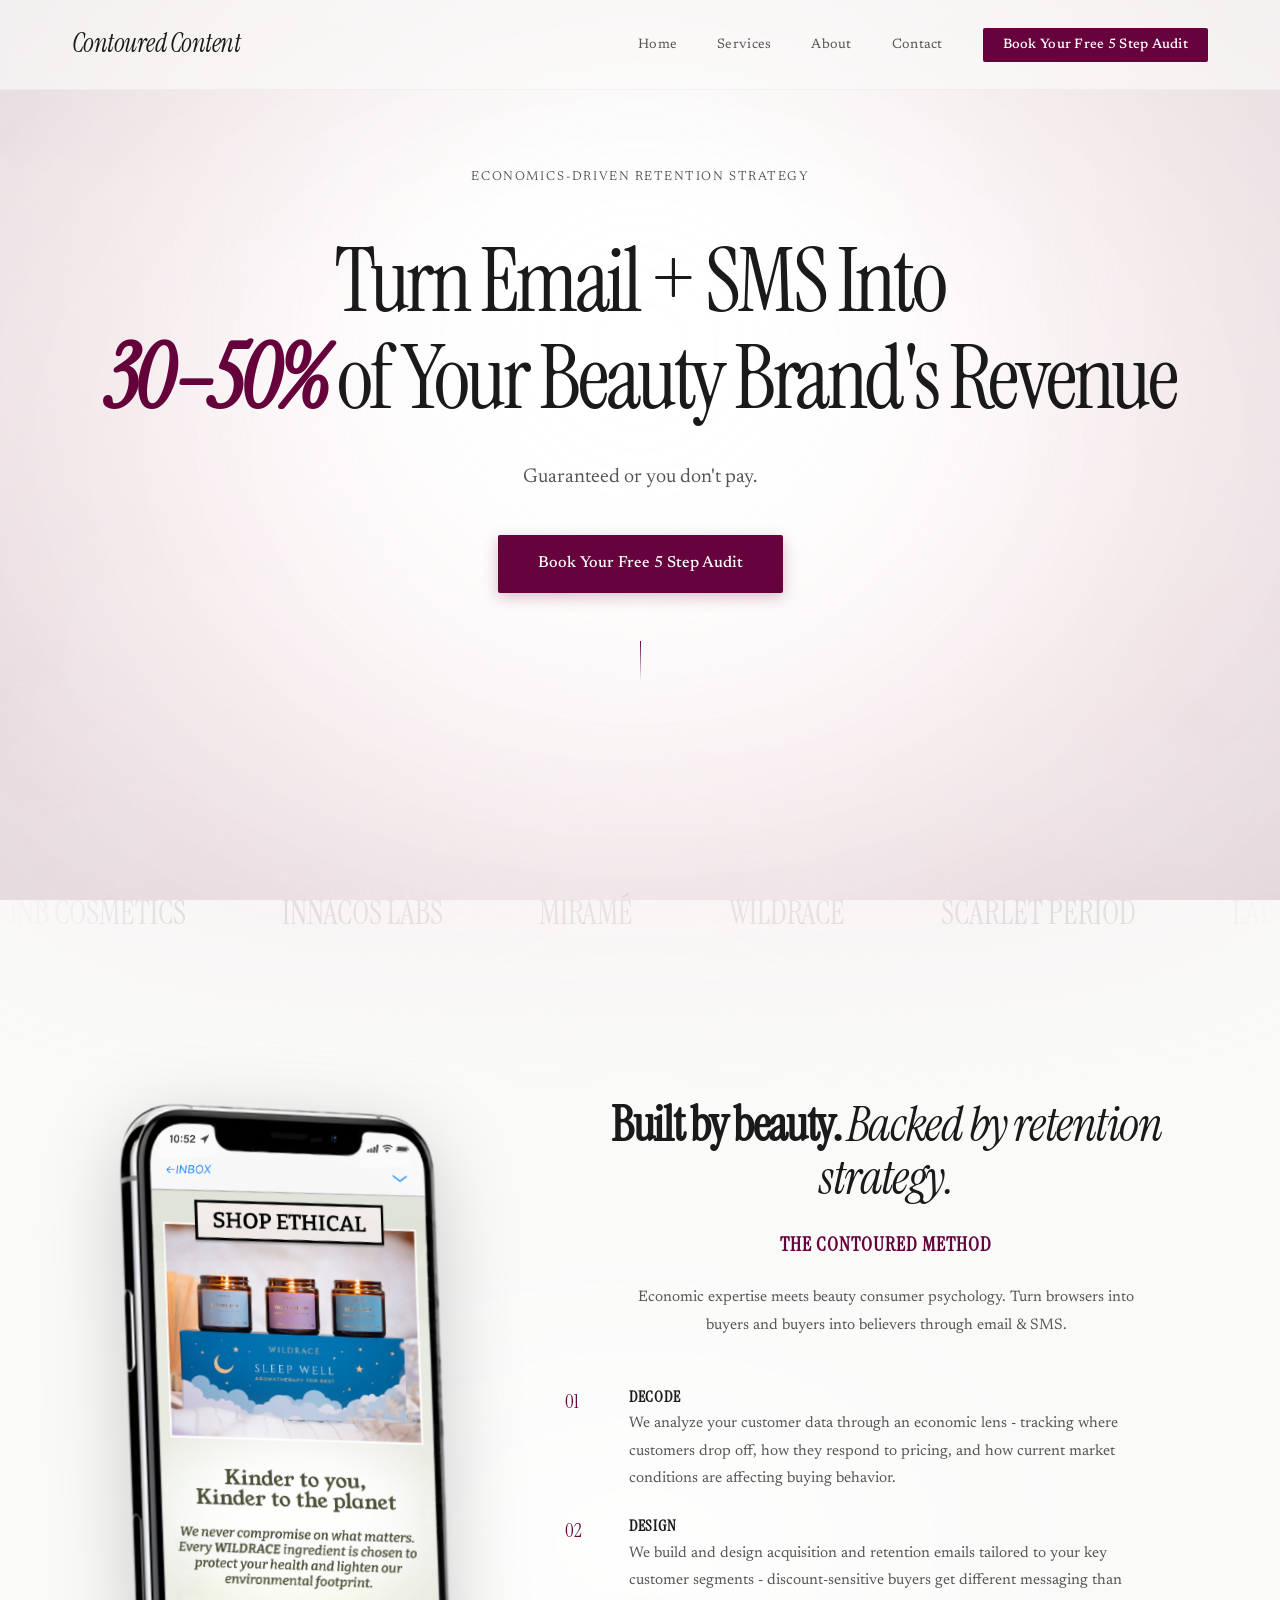
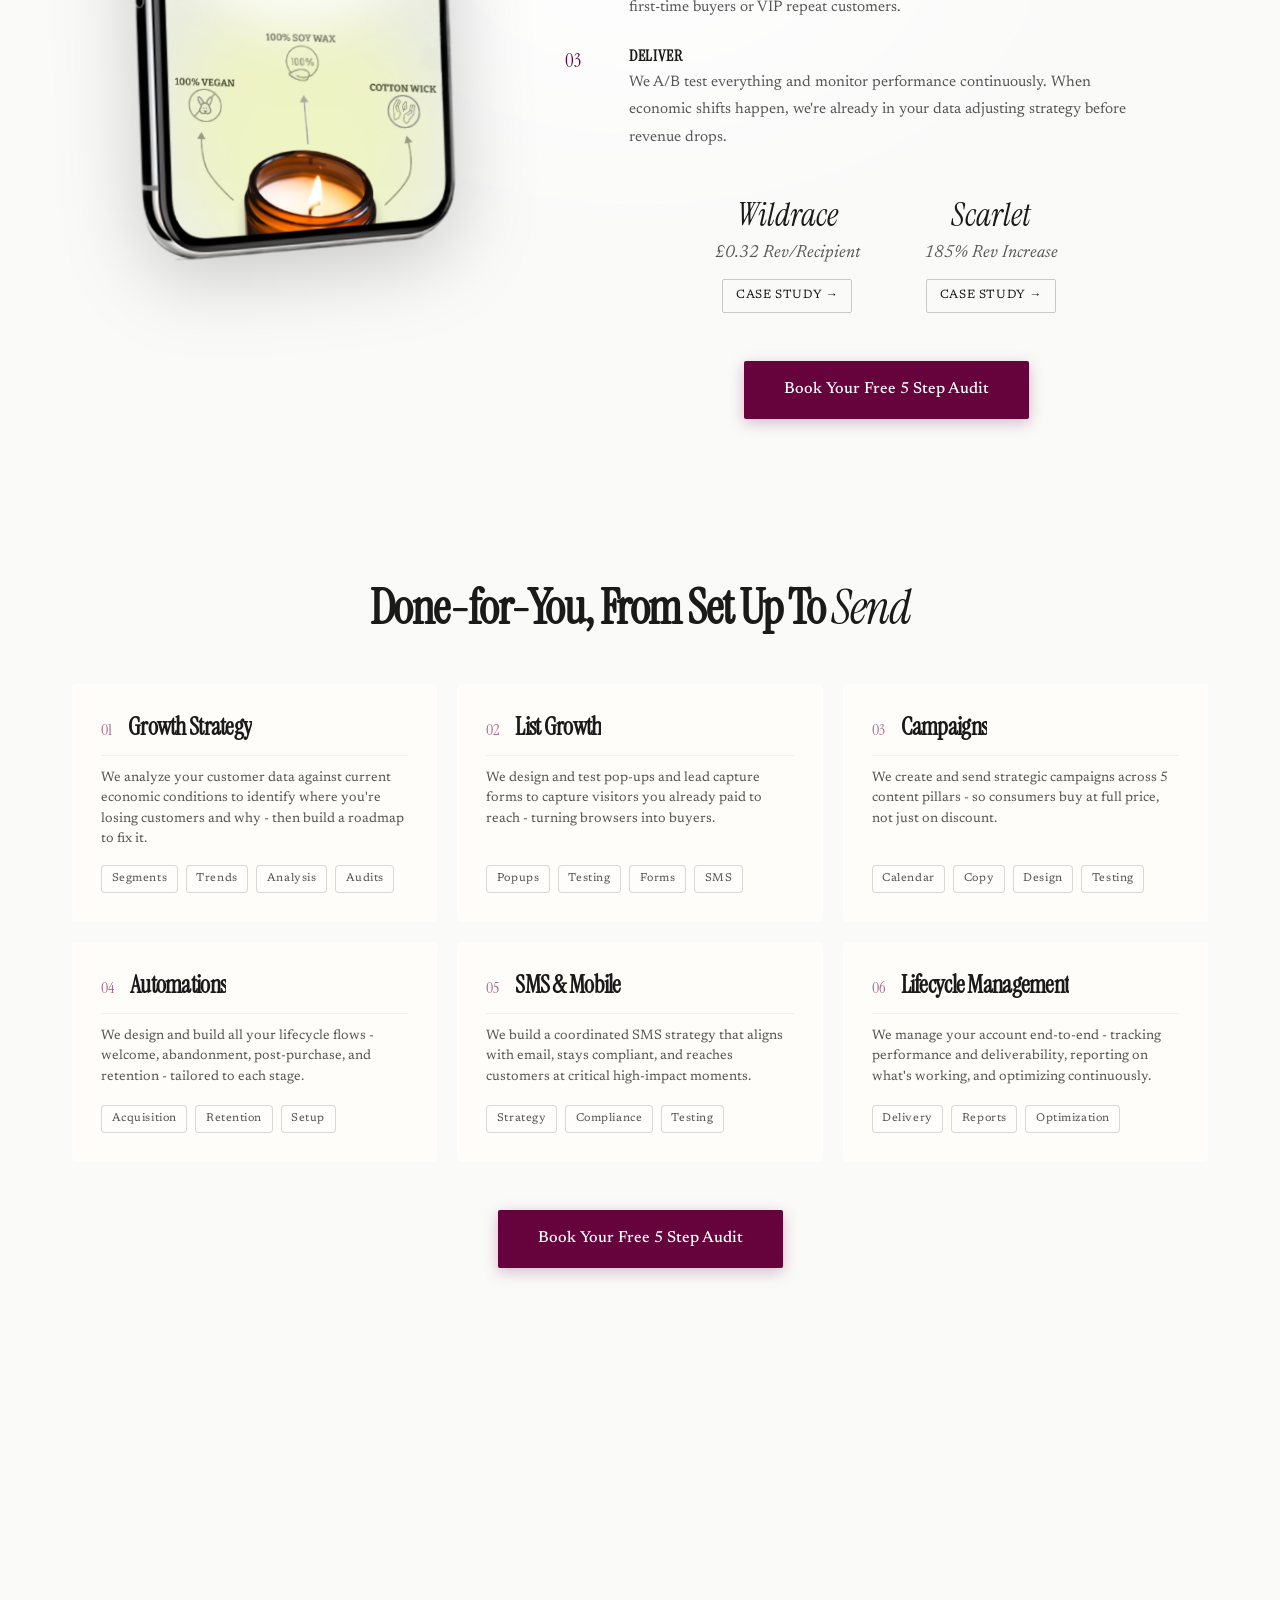
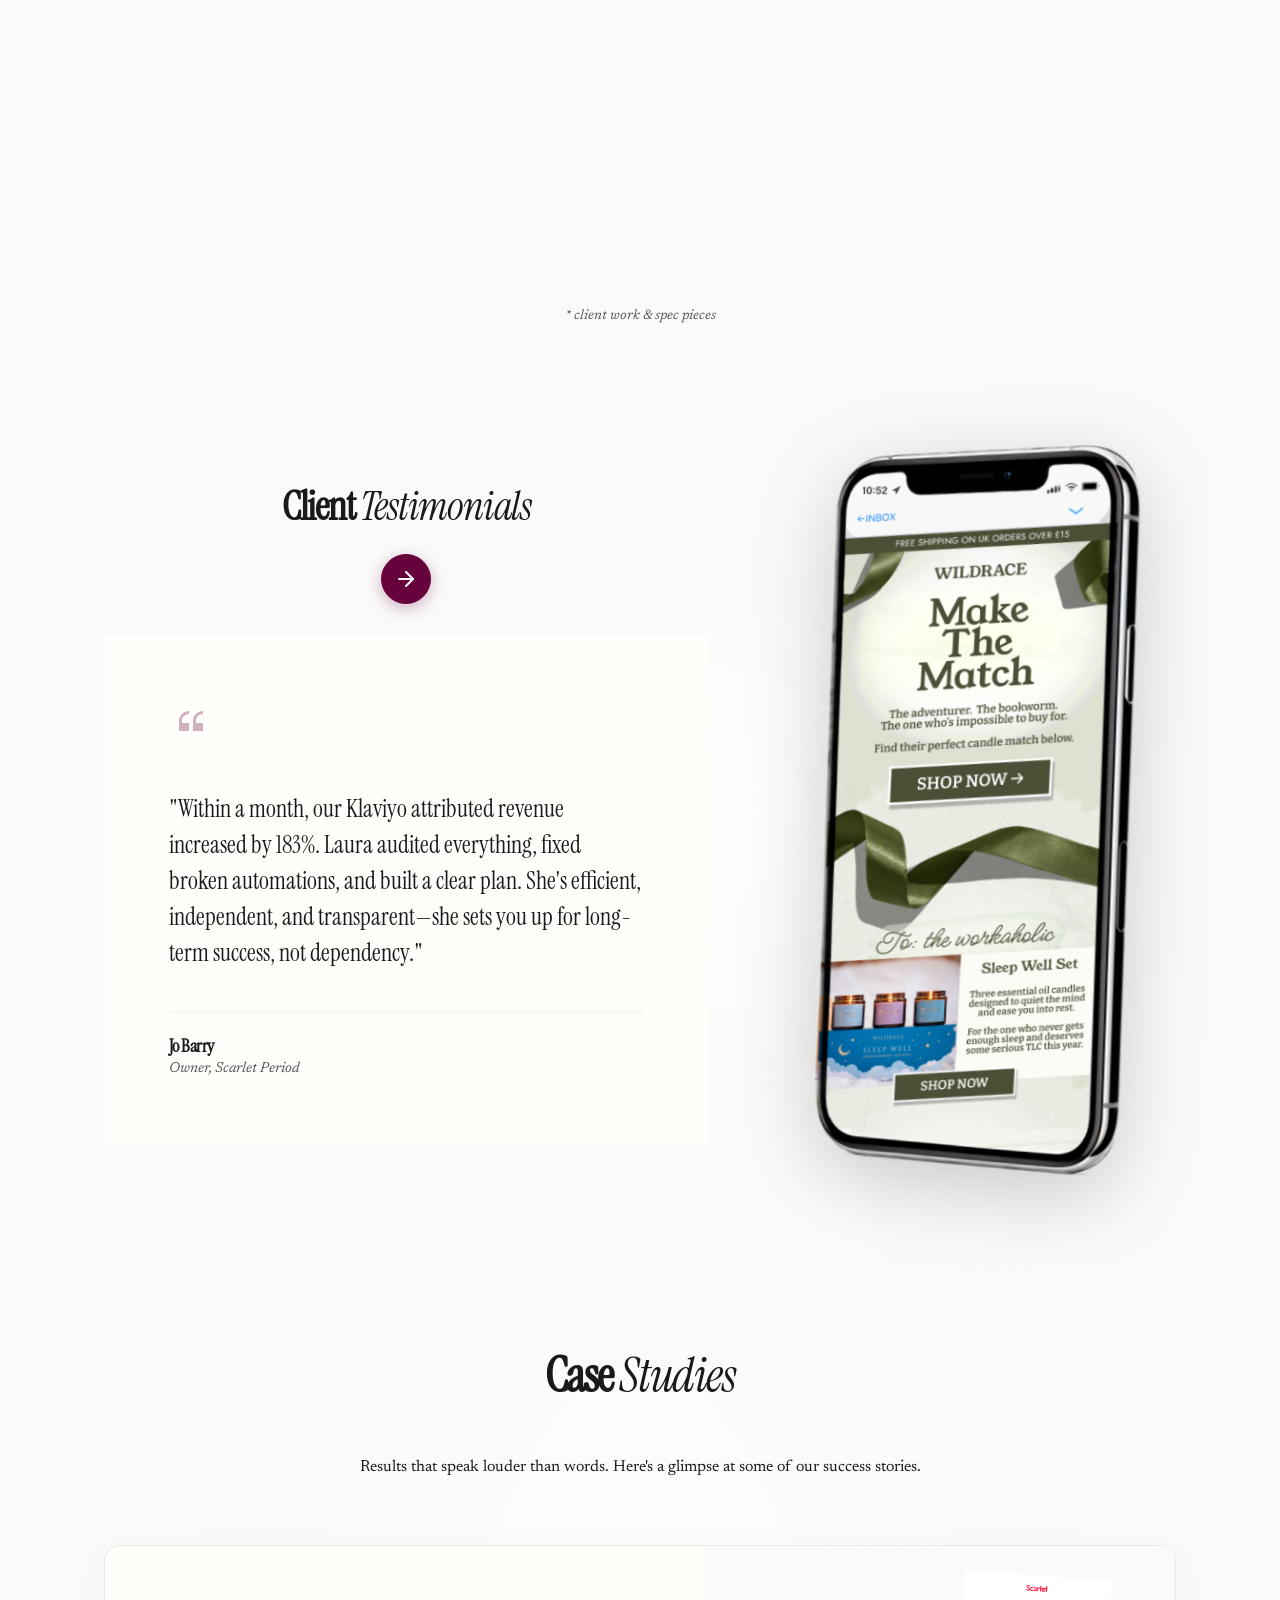
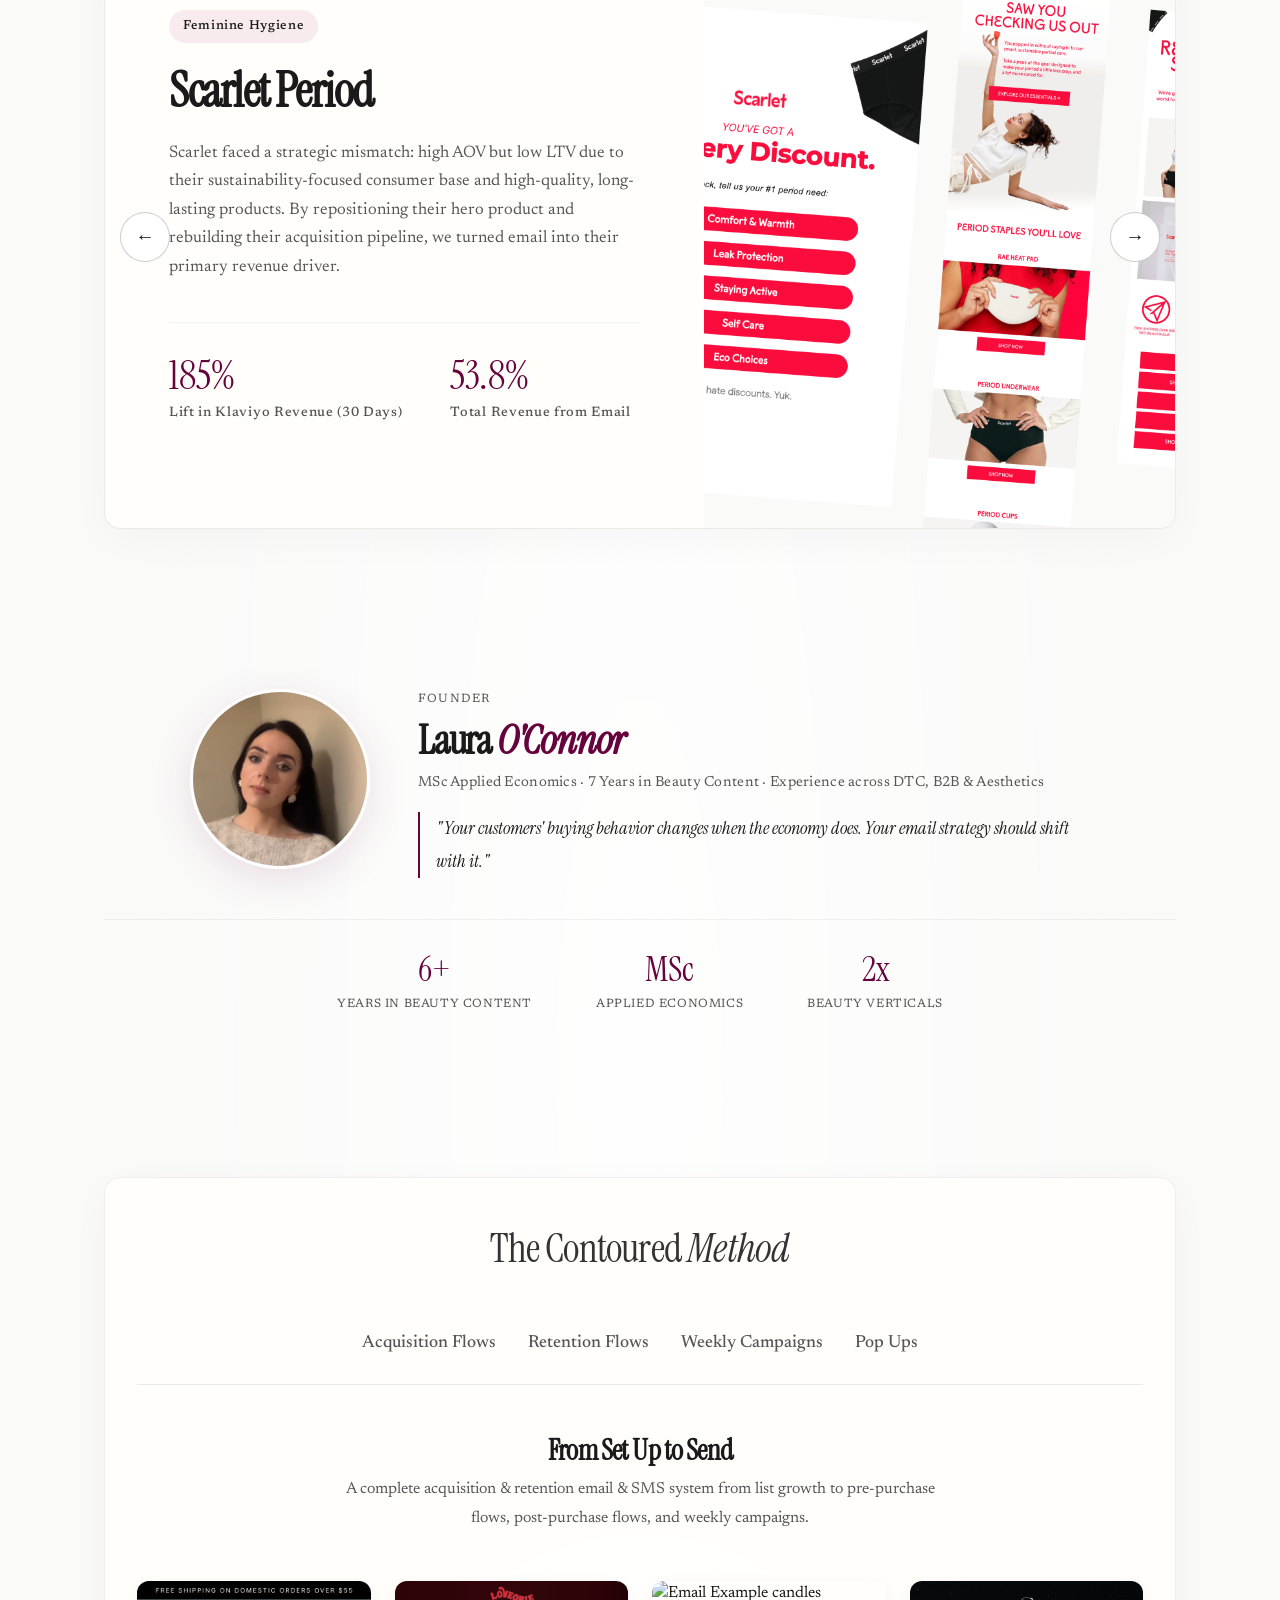
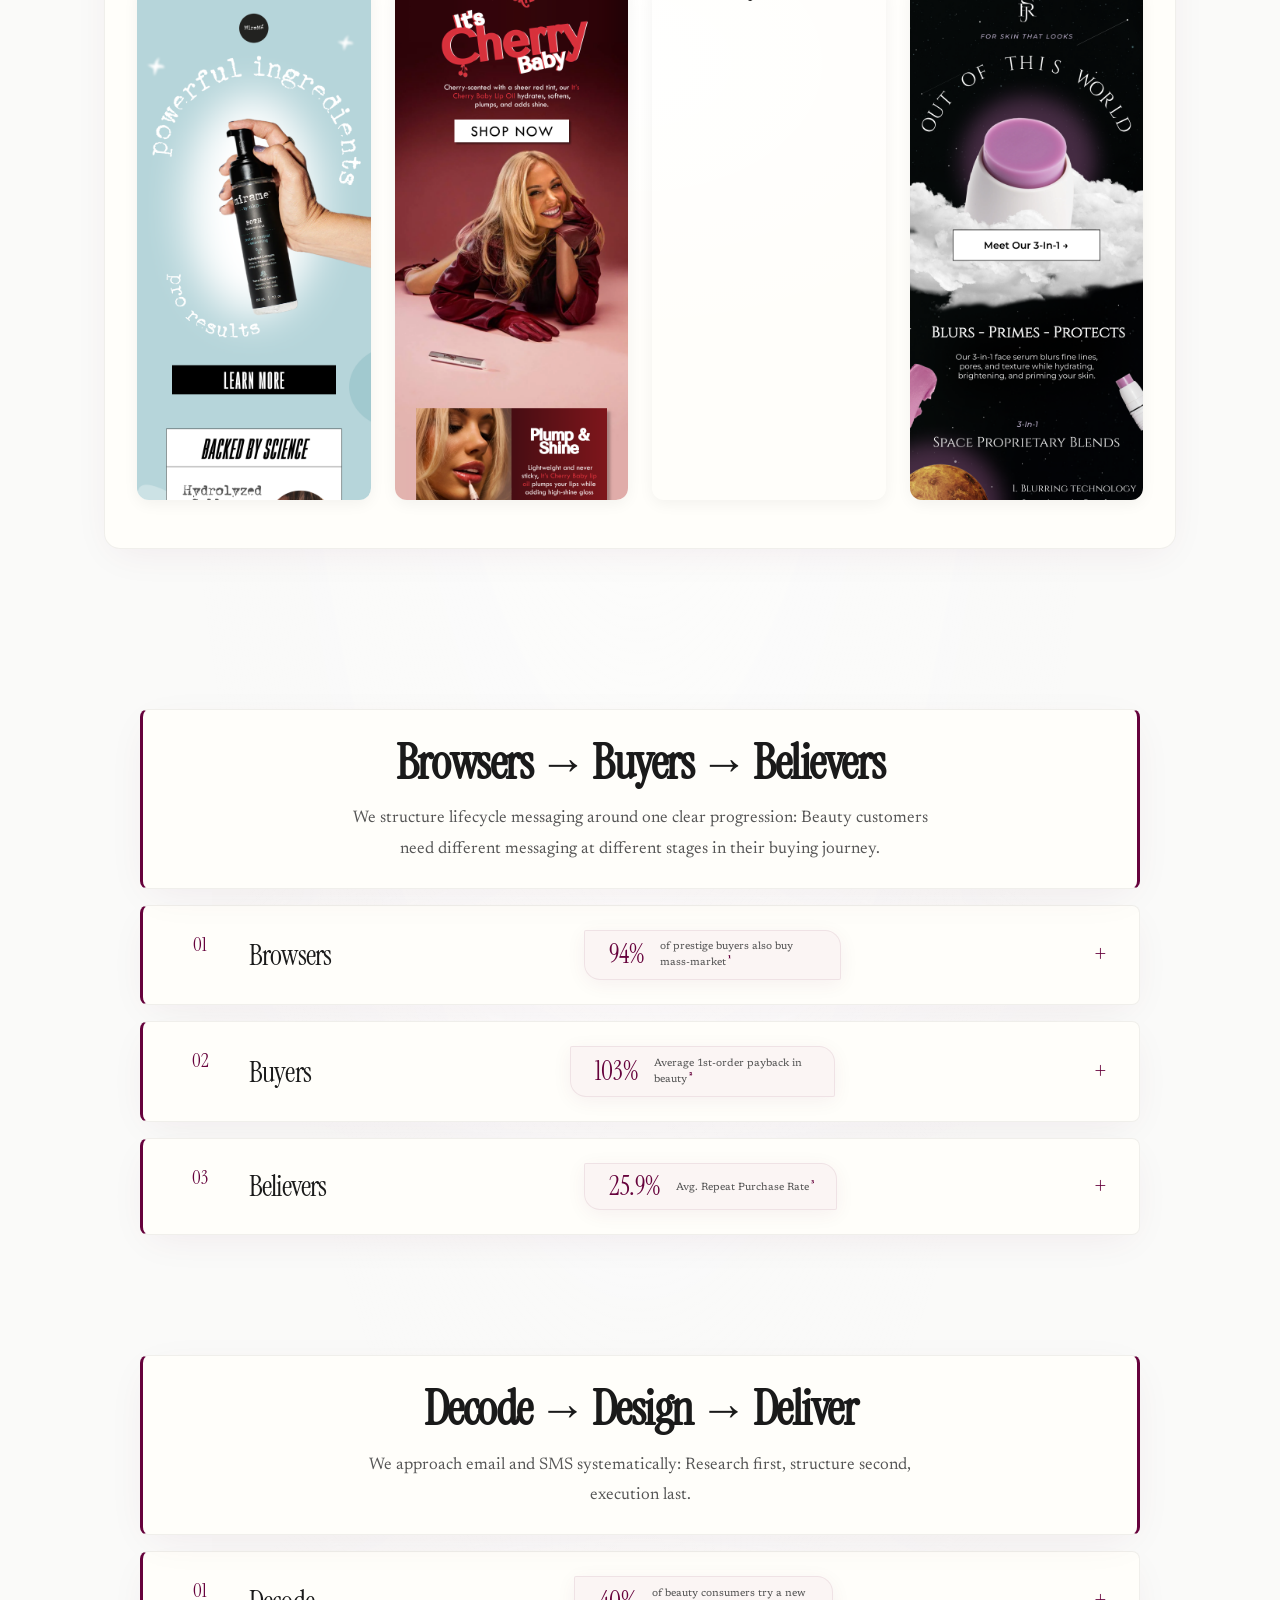
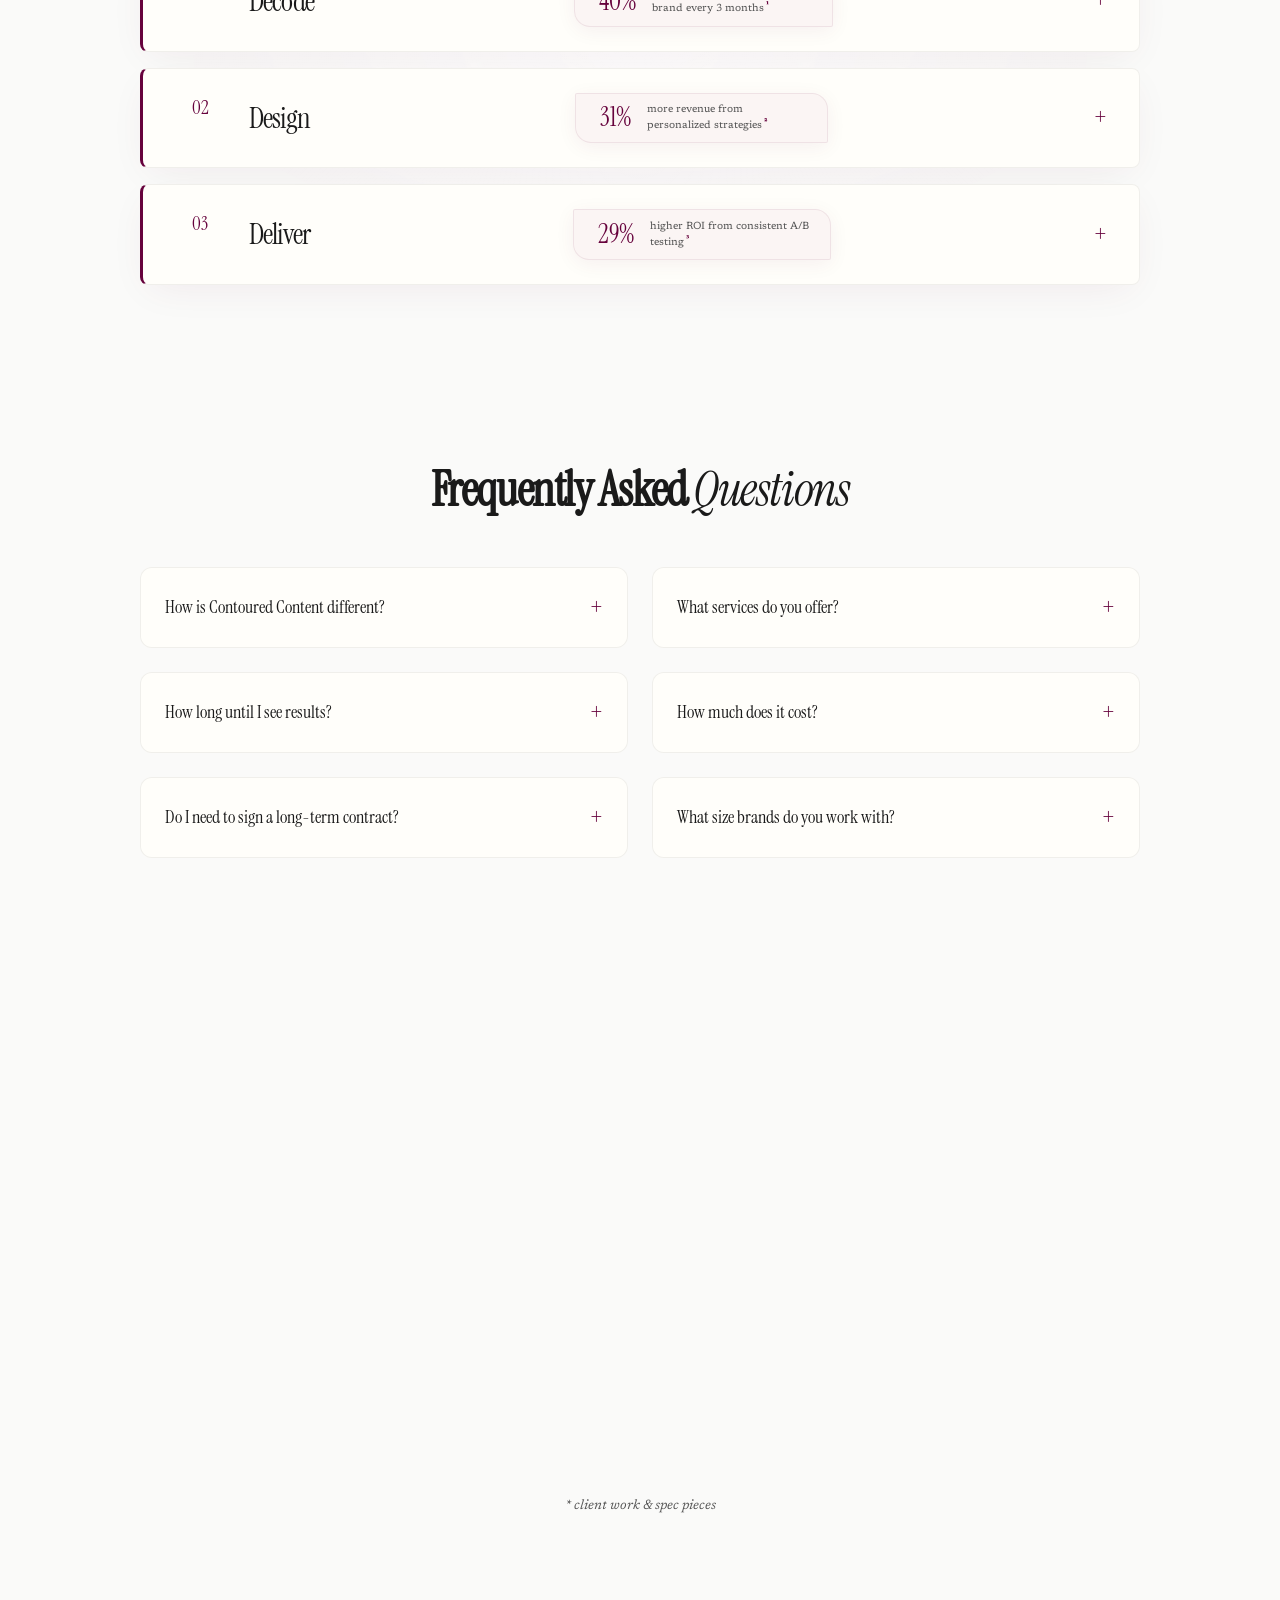
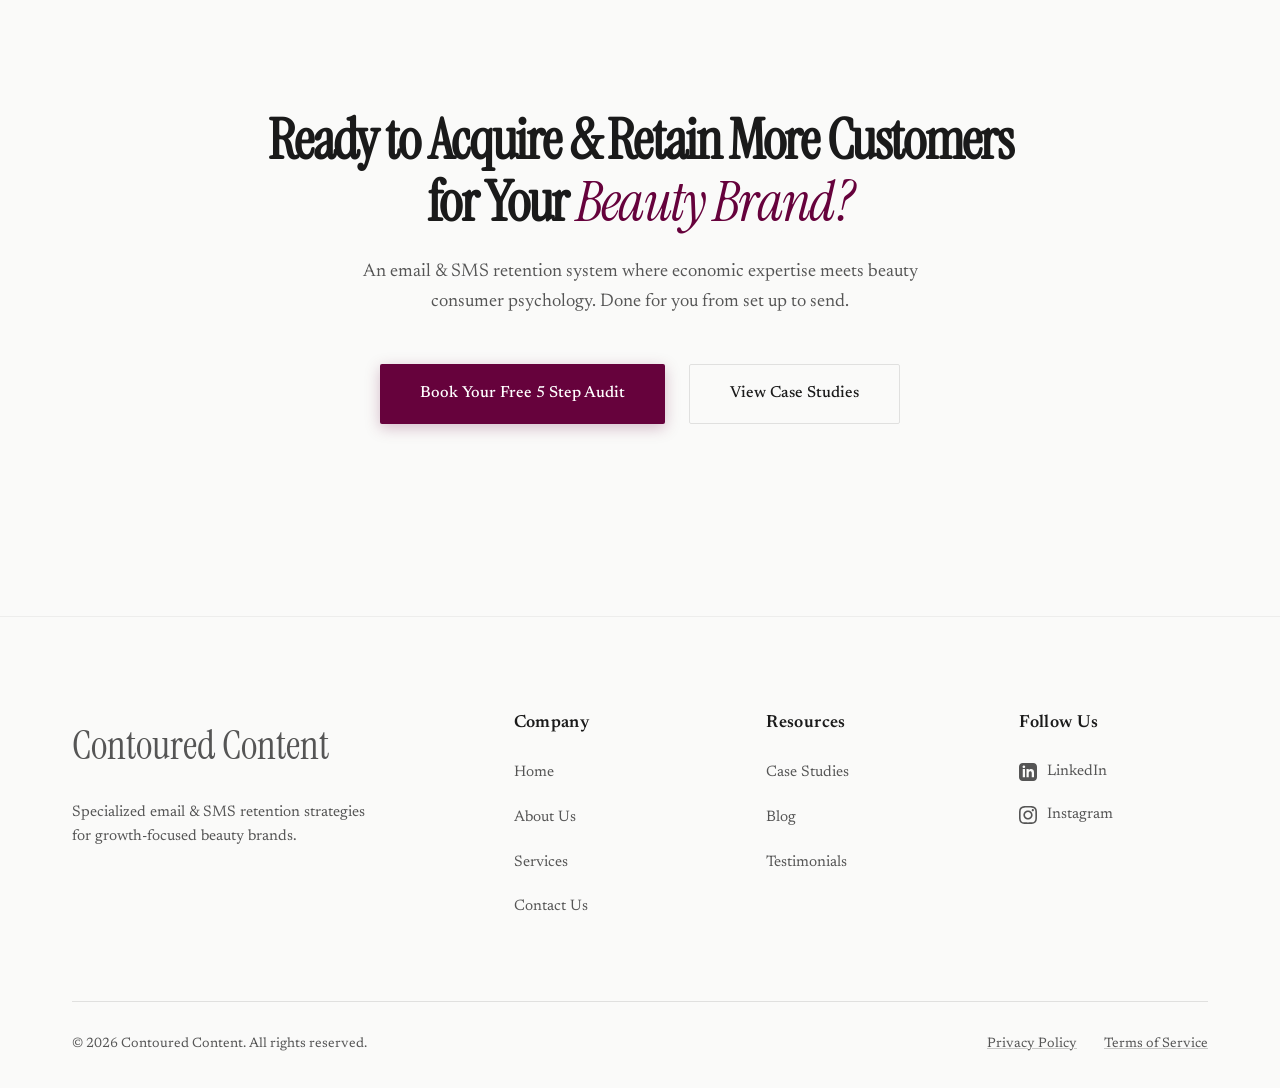
==== commit 426975e1: "Update index.html" ====
--- a/index.html
+++ b/index.html
@@ -181,6 +181,7 @@
             </div>
             <div class="marquee">
                 <div class="marquee-content">
+                    <span>HNB Cosmetics</span>
                     <span>Innacos Labs</span>
                     <span>MiraMé</span>
                     <span>WildRace</span>
@@ -190,6 +191,7 @@
                 </div>
                 <!-- Duplicate for seamless looping -->
                 <div class="marquee-content" aria-hidden="true">
+                    <span>HNB Cosmetics</span>
                     <span>Innacos Labs</span>
                     <span>MiraMé</span>
                     <span>WildRace</span>
@@ -530,6 +532,10 @@
                         </div>
 
                     </div>
+                </div>
+                
+                <div style="text-align: center; margin-top: 1.5rem; margin-bottom: 2rem;">
+                    <p style="font-size: 0.85rem; font-style: italic; color: var(--color-text-muted);">* client work &amp; spec pieces</p>
                 </div>
 
                 <!-- TESTIMONIALS (Split Carousel) -->
@@ -1442,7 +1448,9 @@
                     </div>
                 </div>
 
-
+                <div style="text-align: center; margin-top: 1.5rem; margin-bottom: 2rem;">
+                    <p style="font-size: 0.85rem; font-style: italic; color: var(--color-text-muted);">* client work &amp; spec pieces</p>
+                </div>
 
             </div>
         </section>
